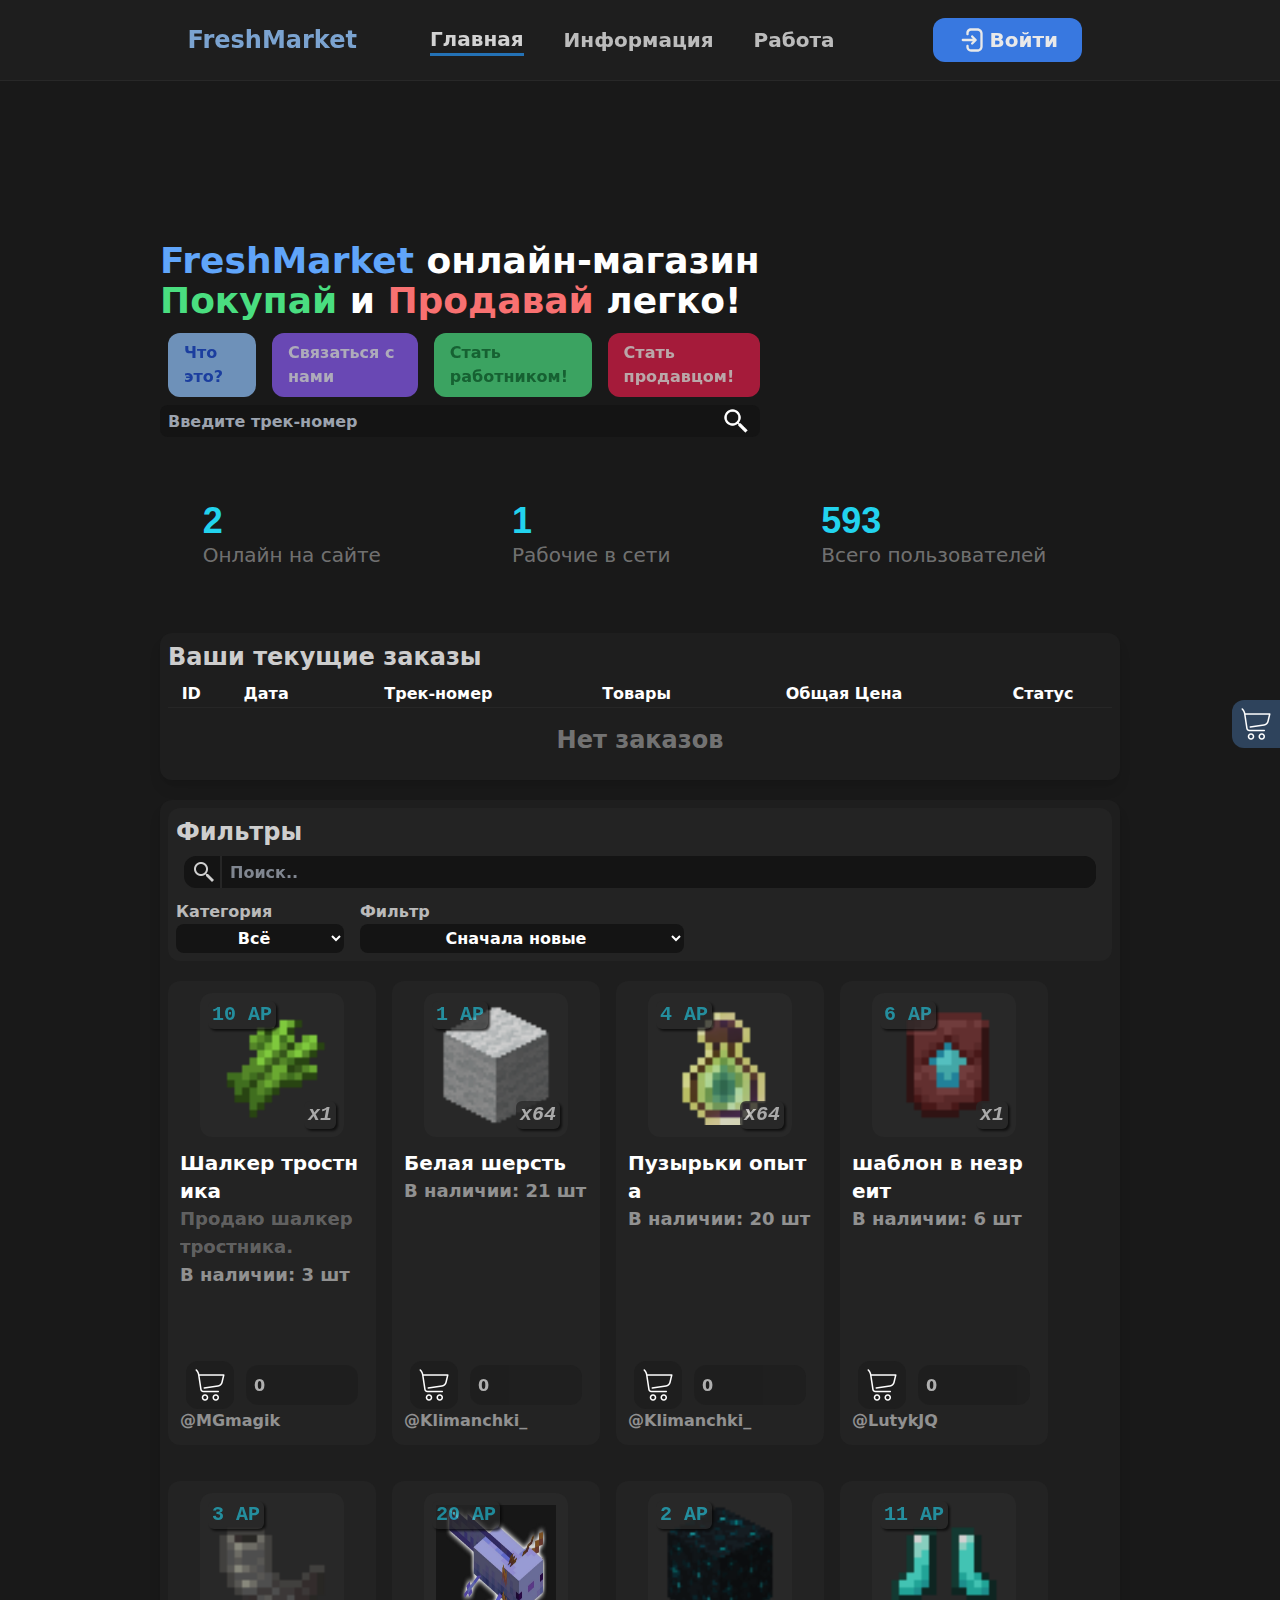
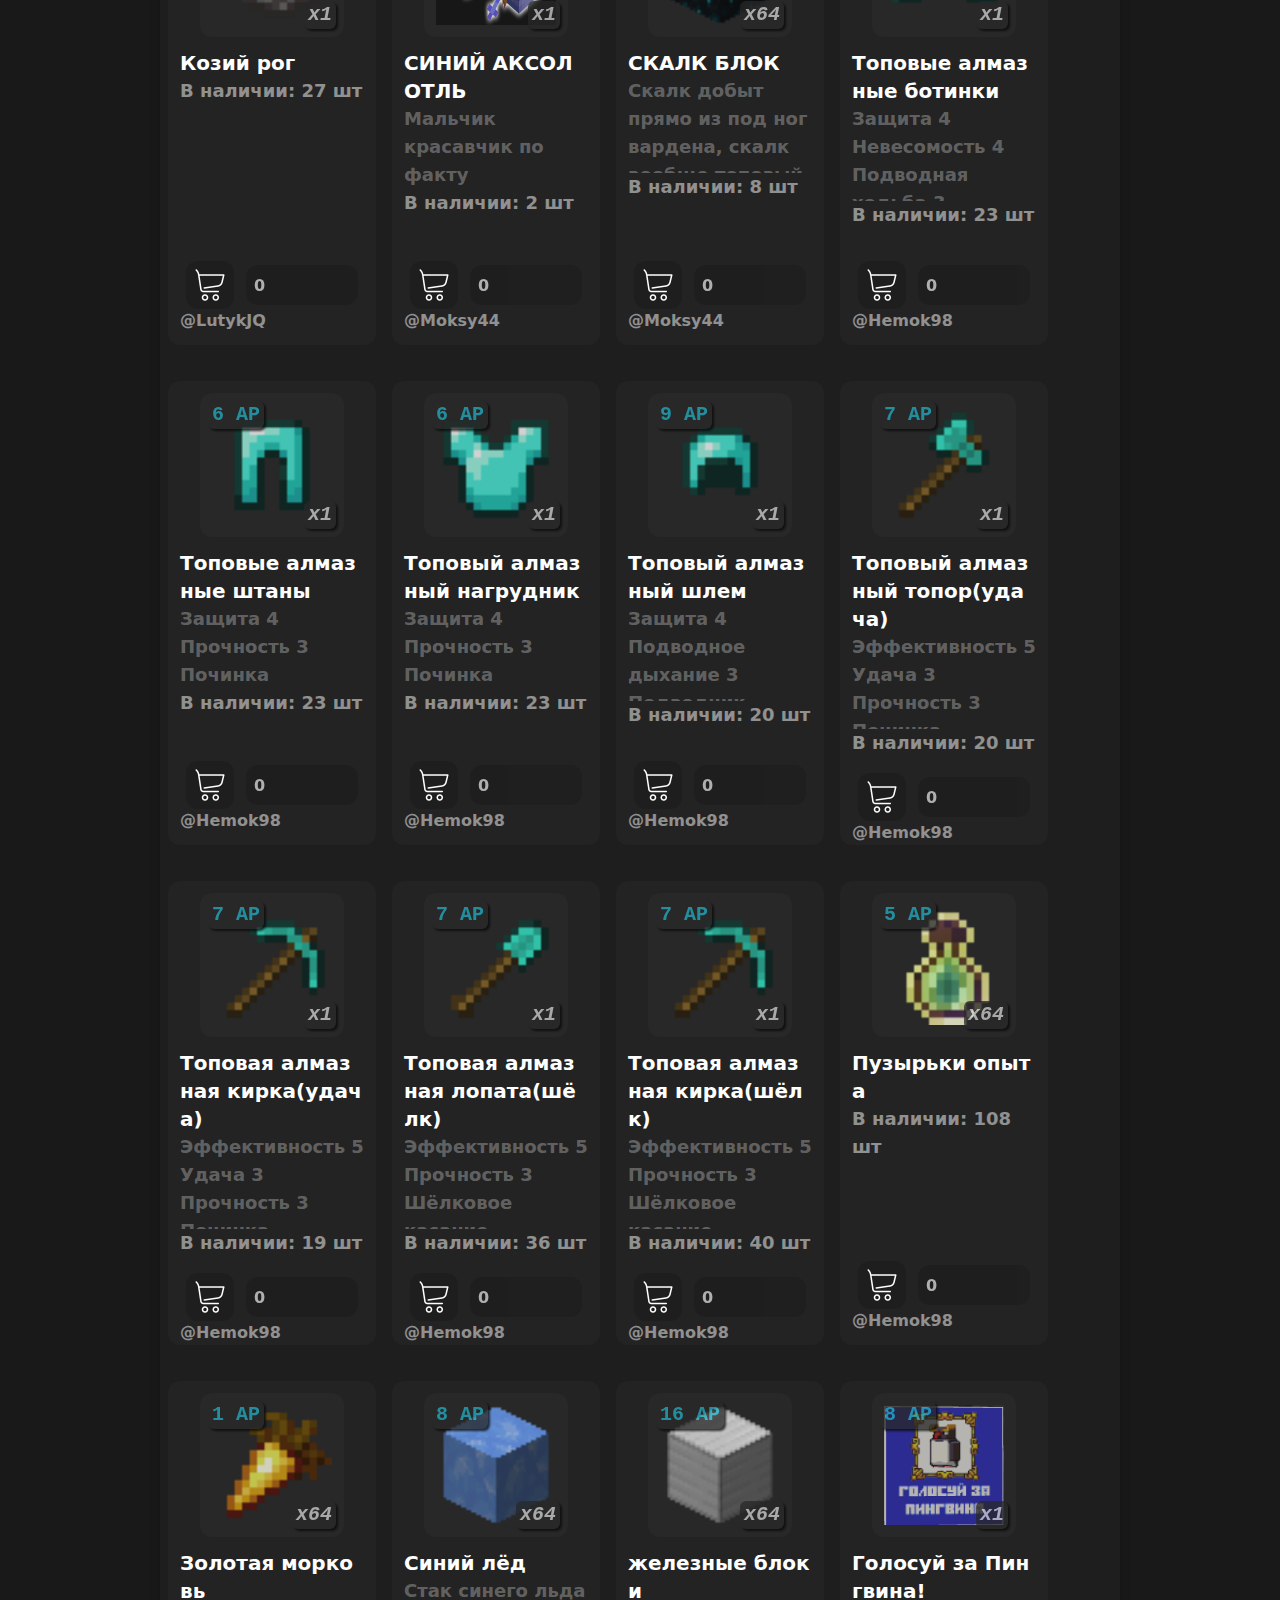
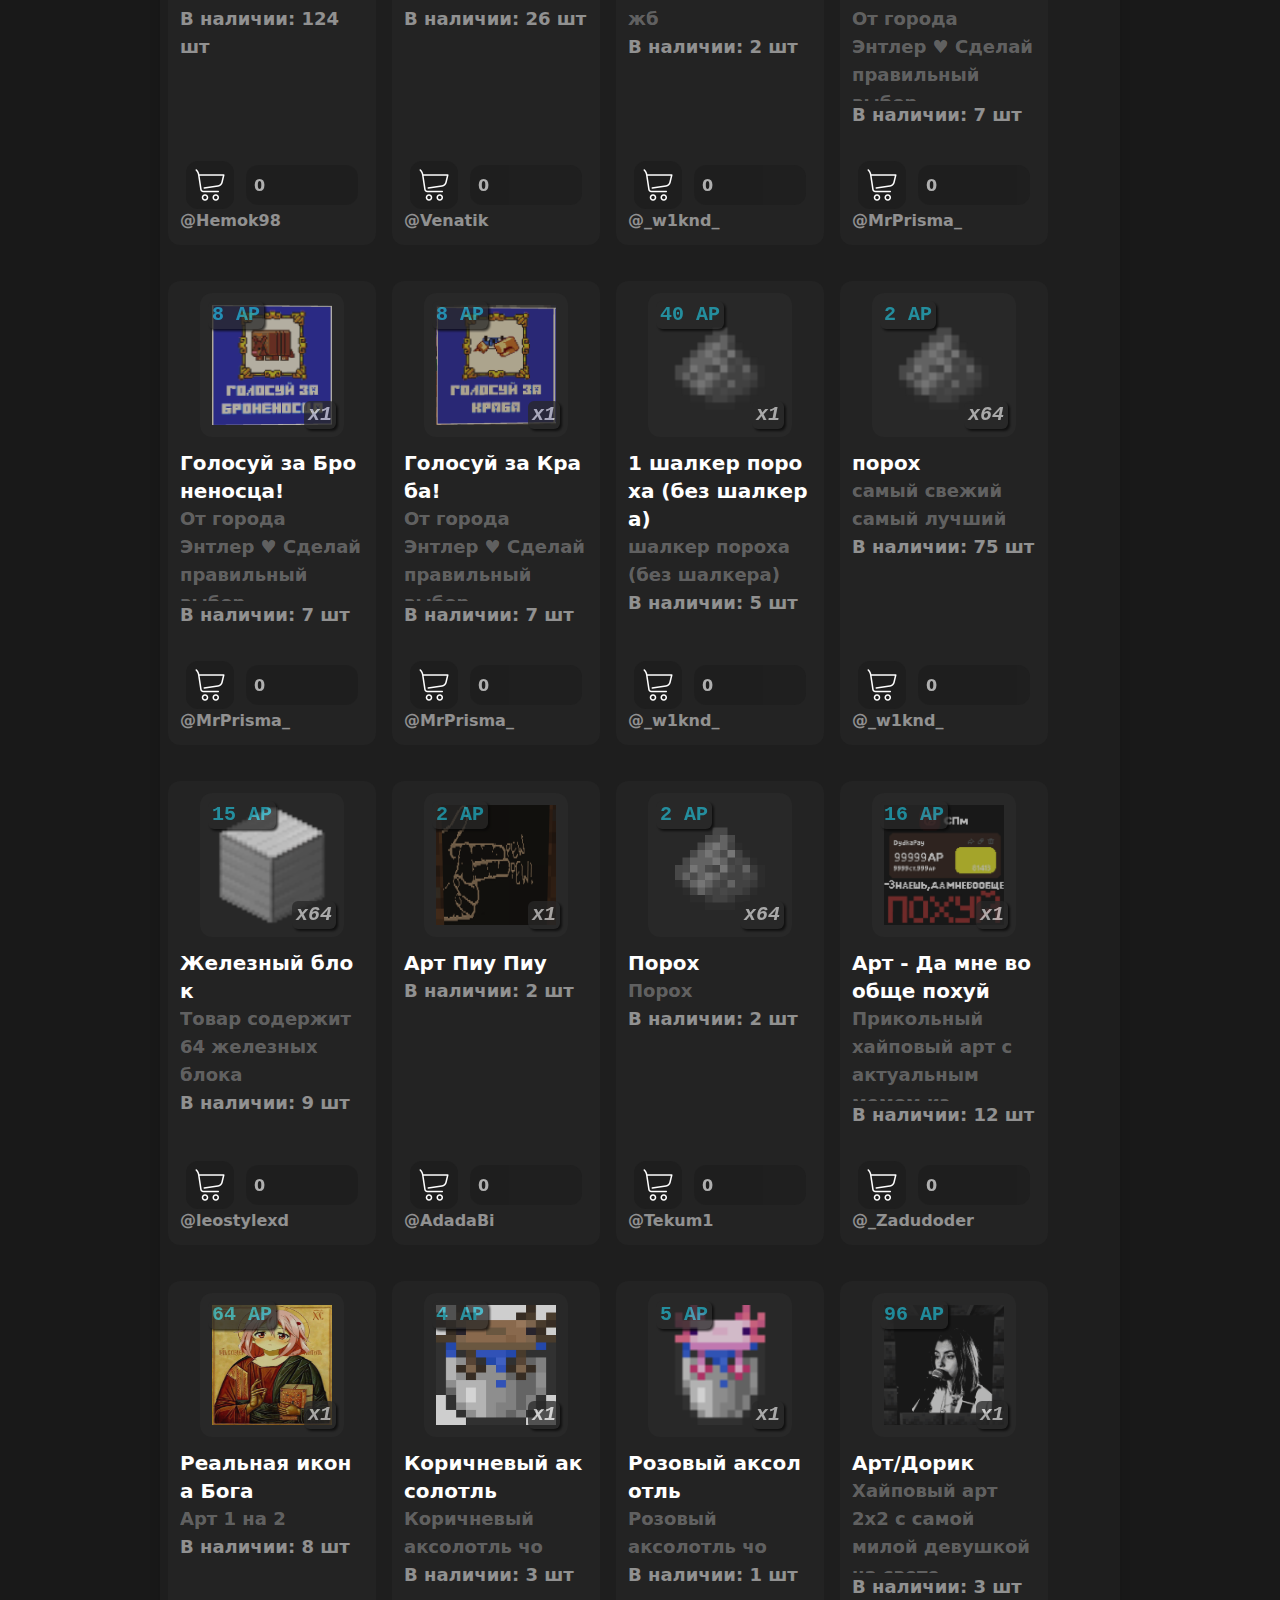
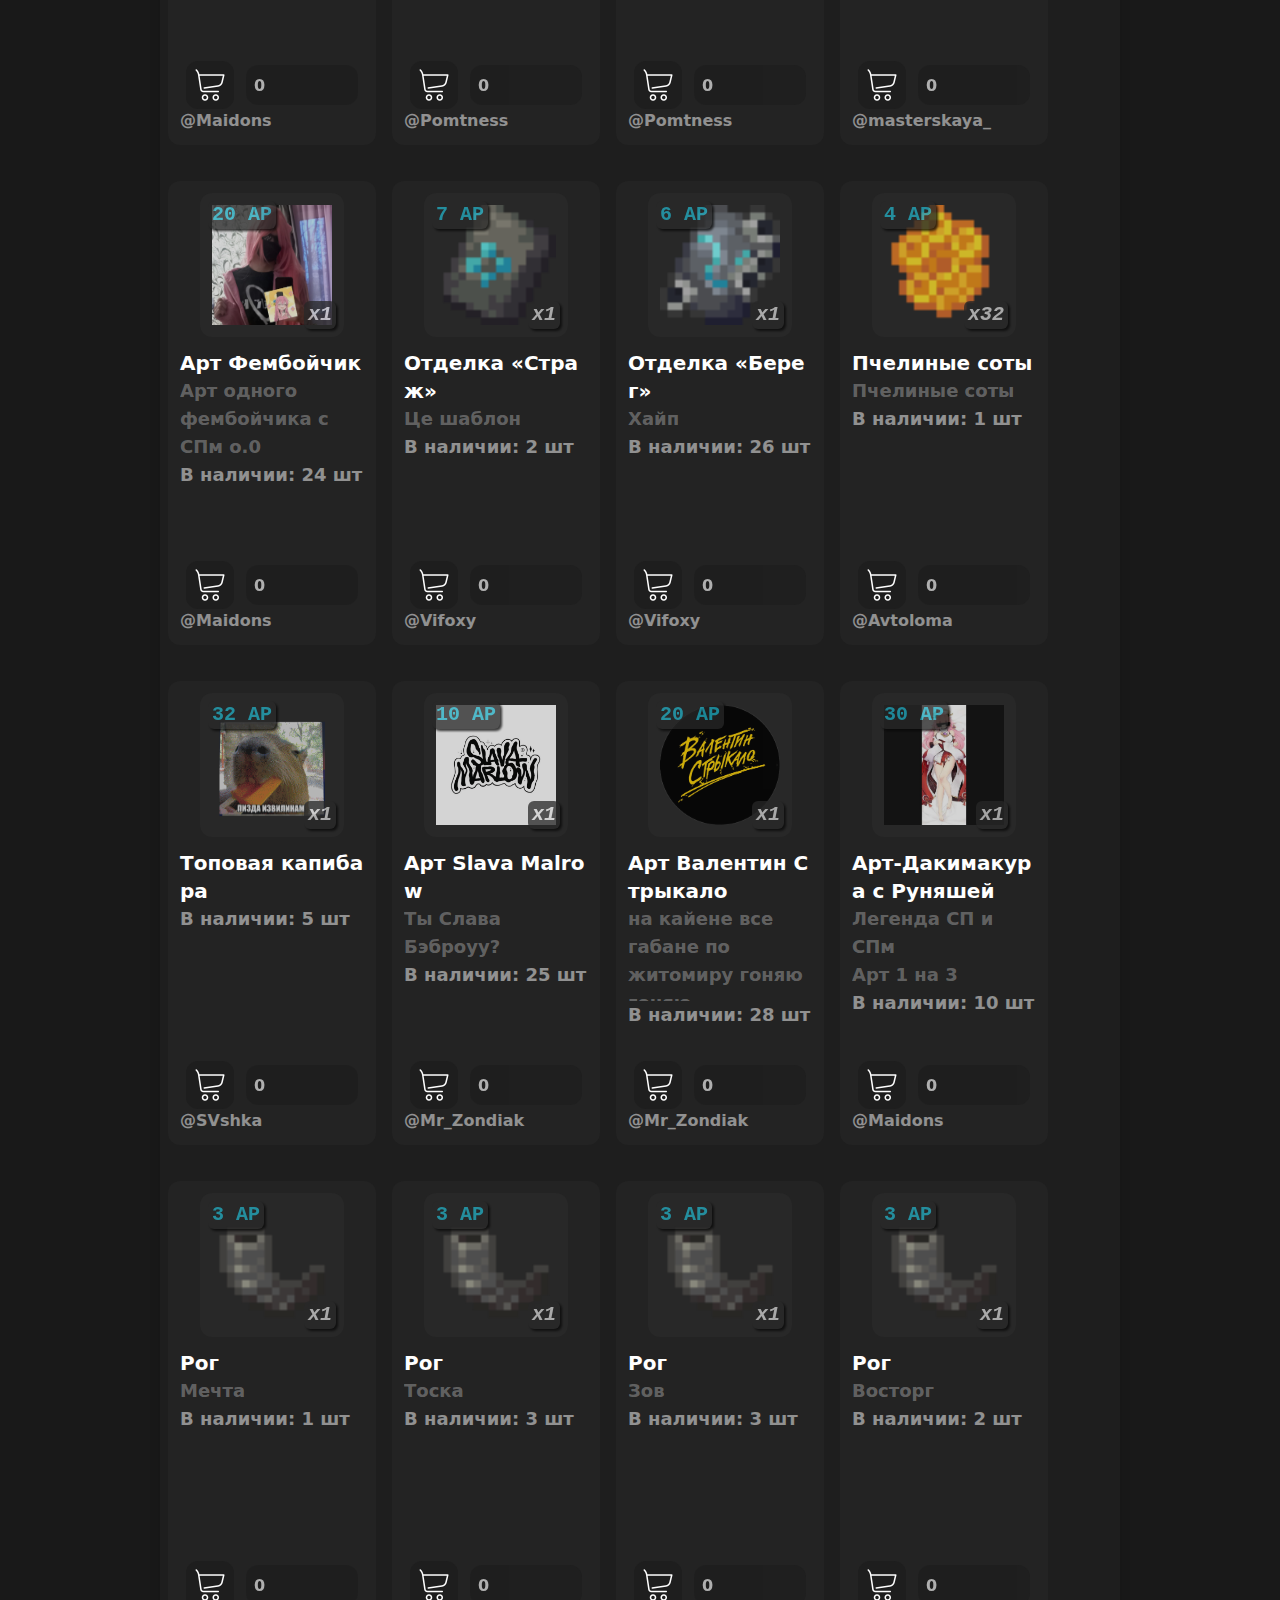
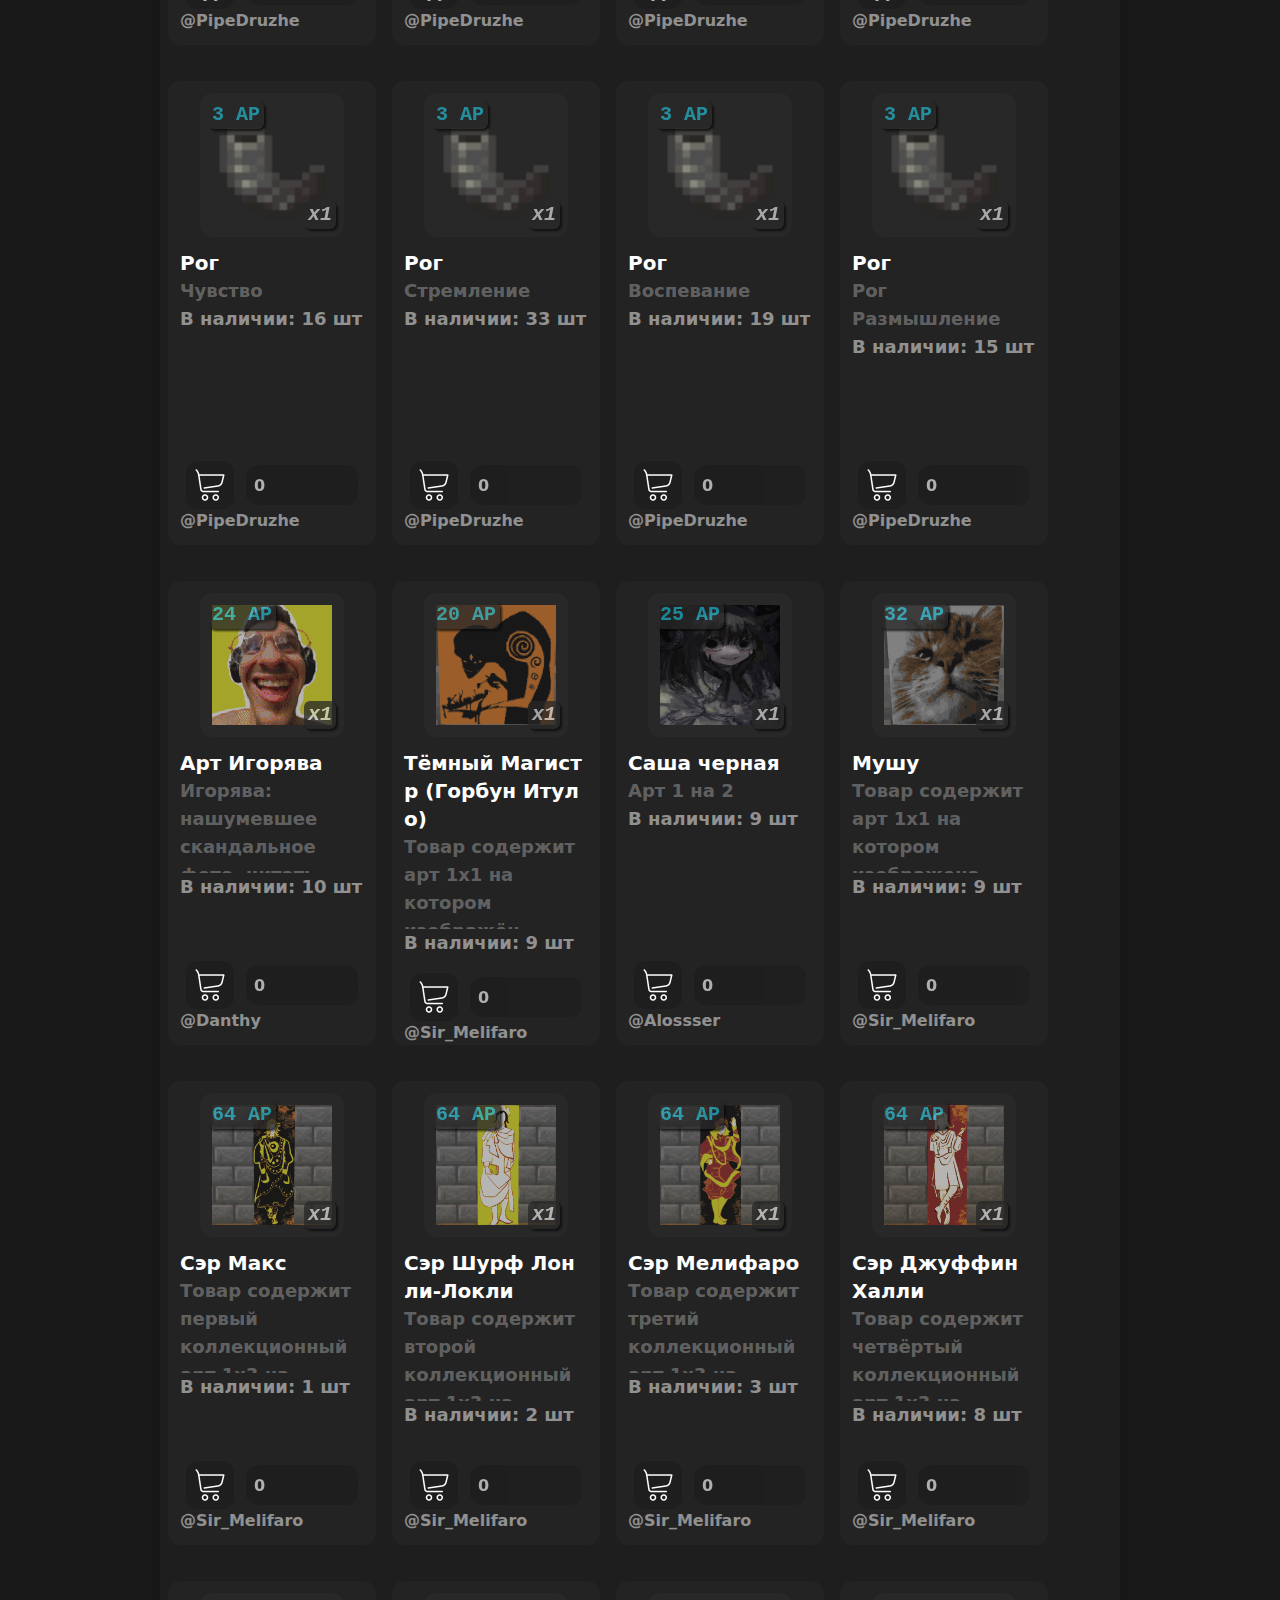
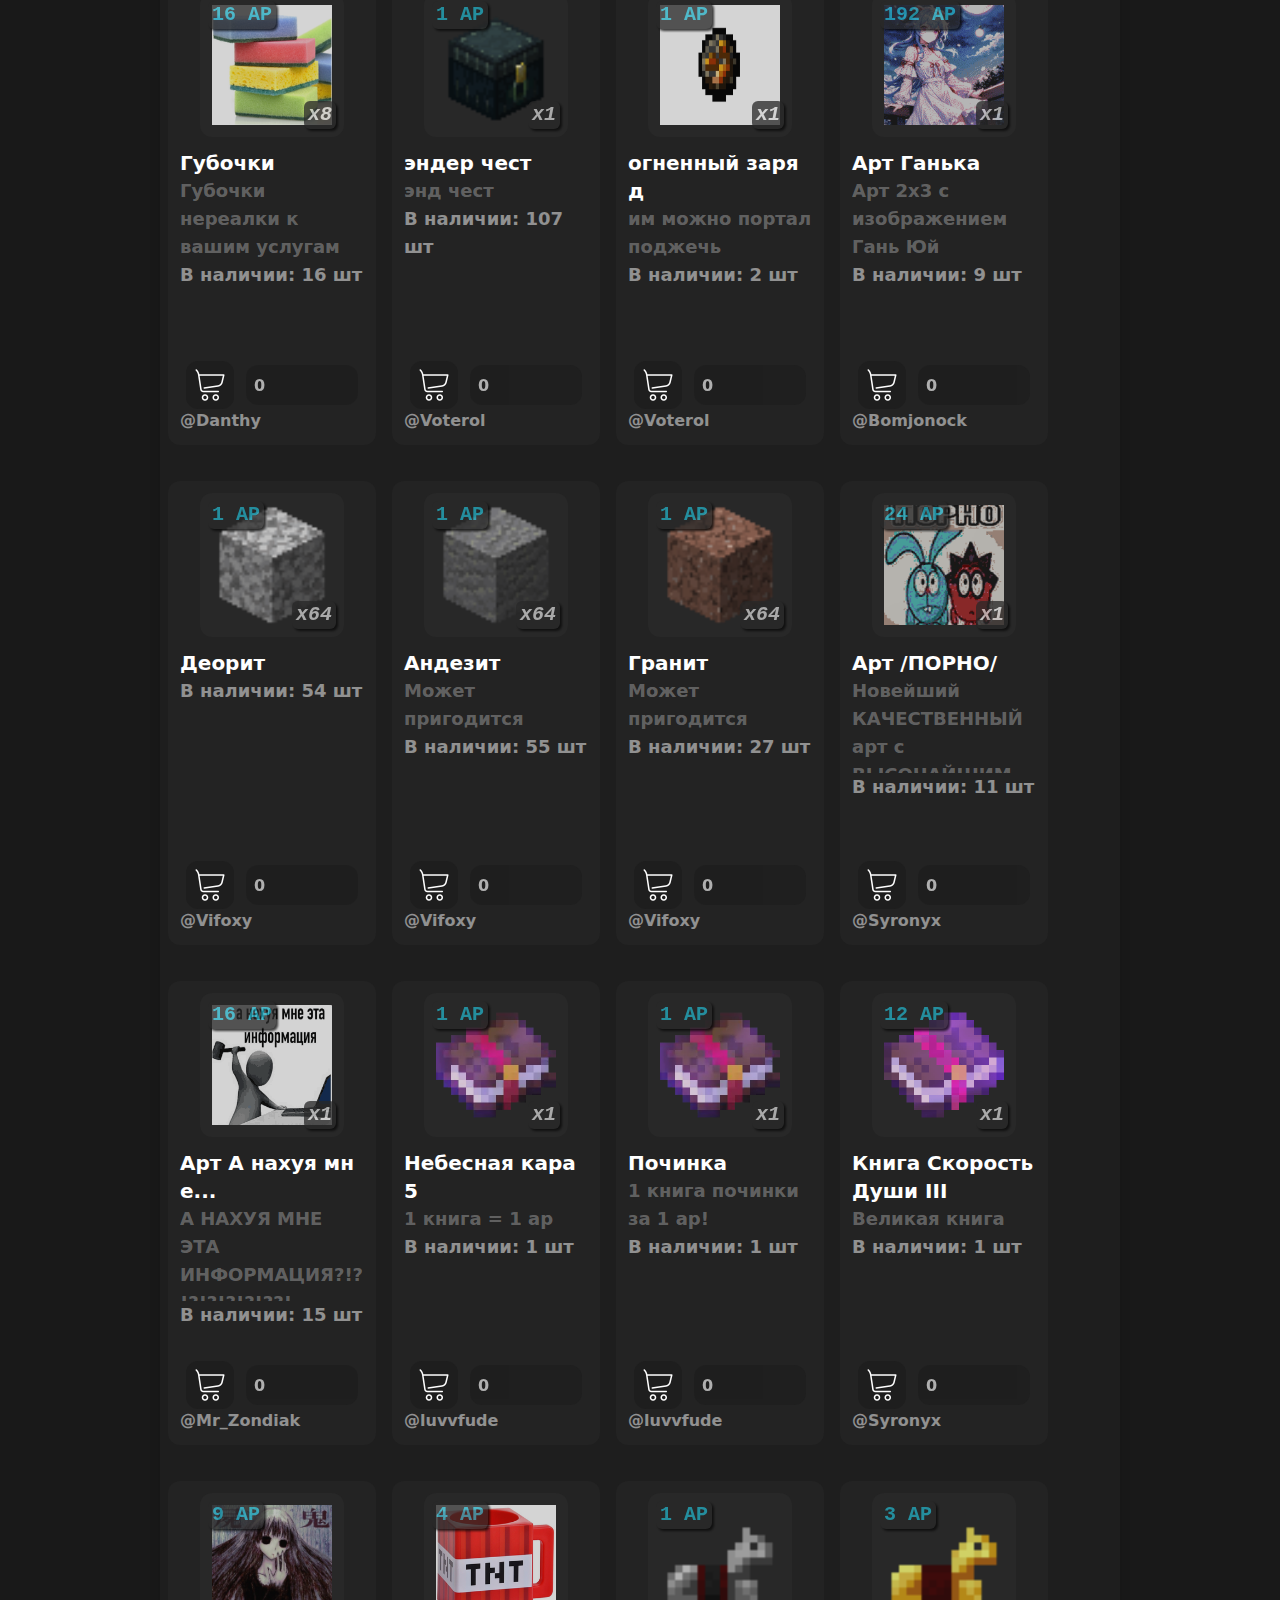
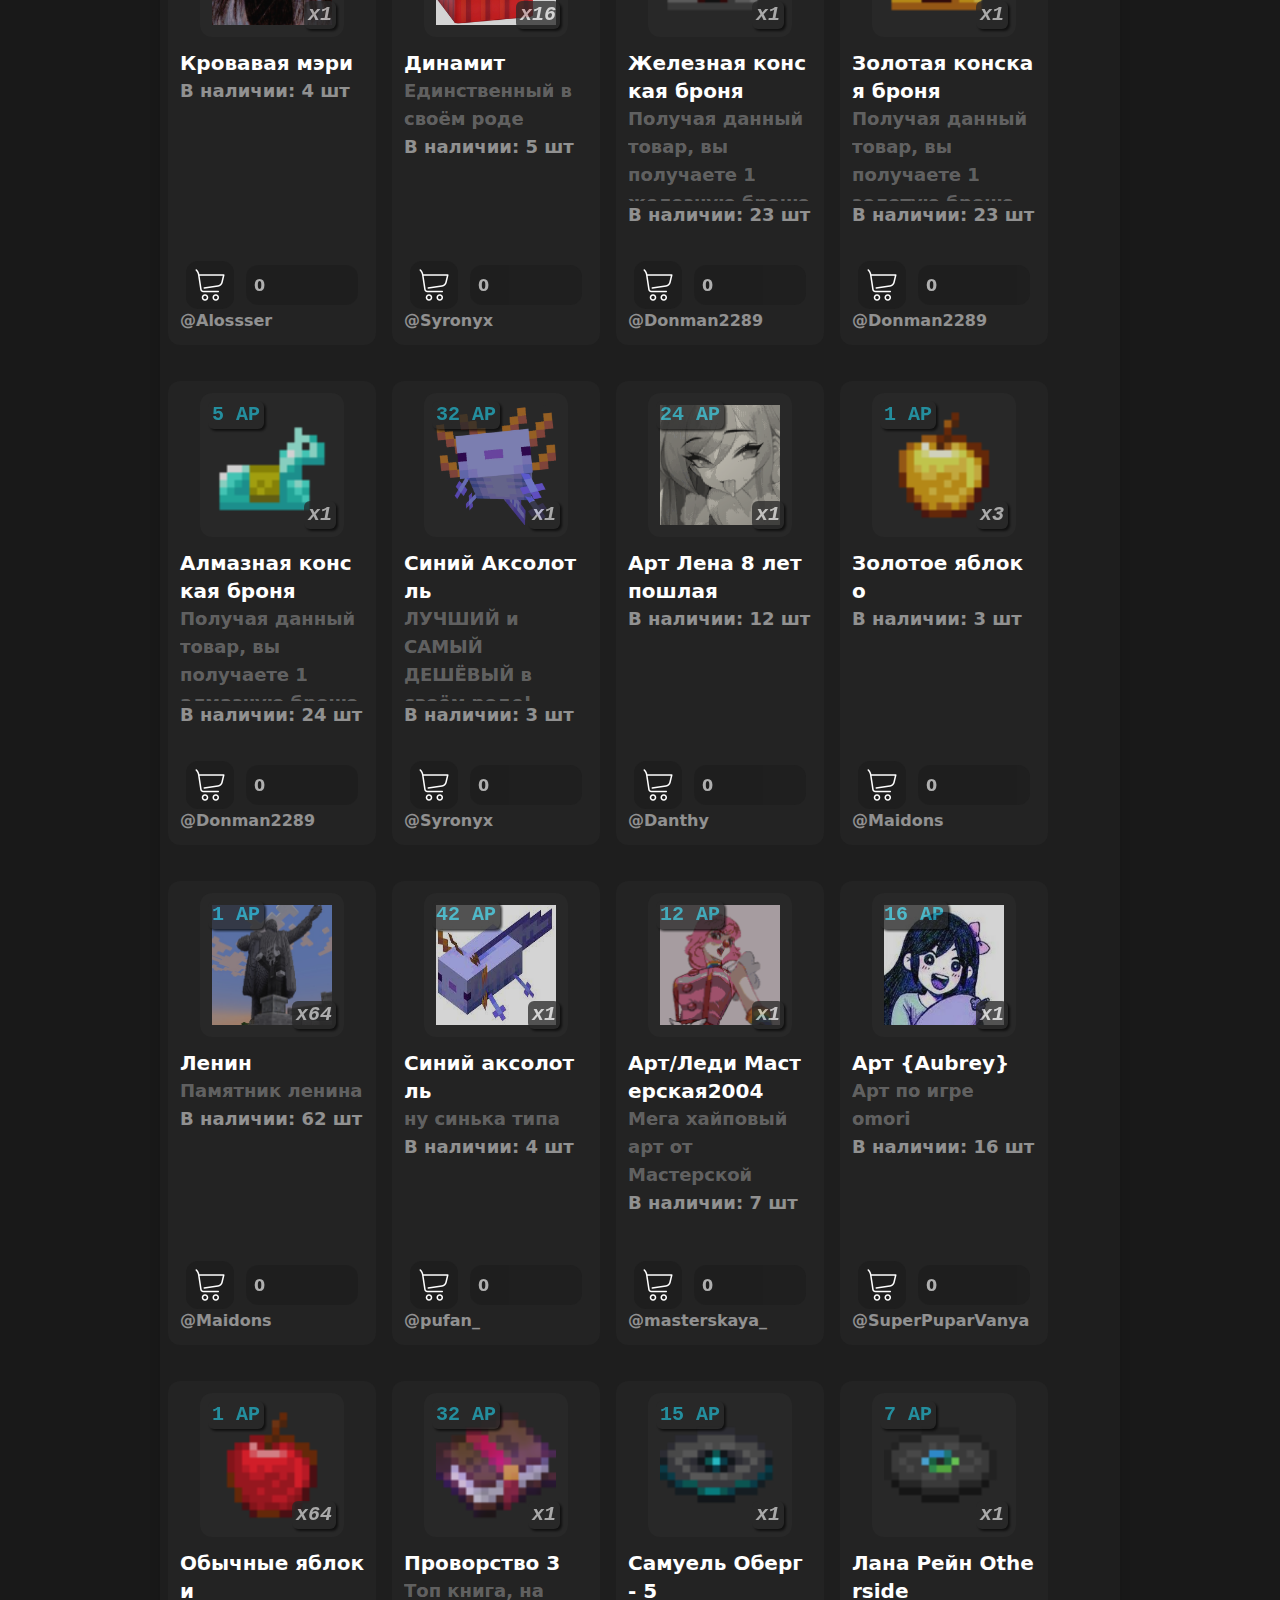
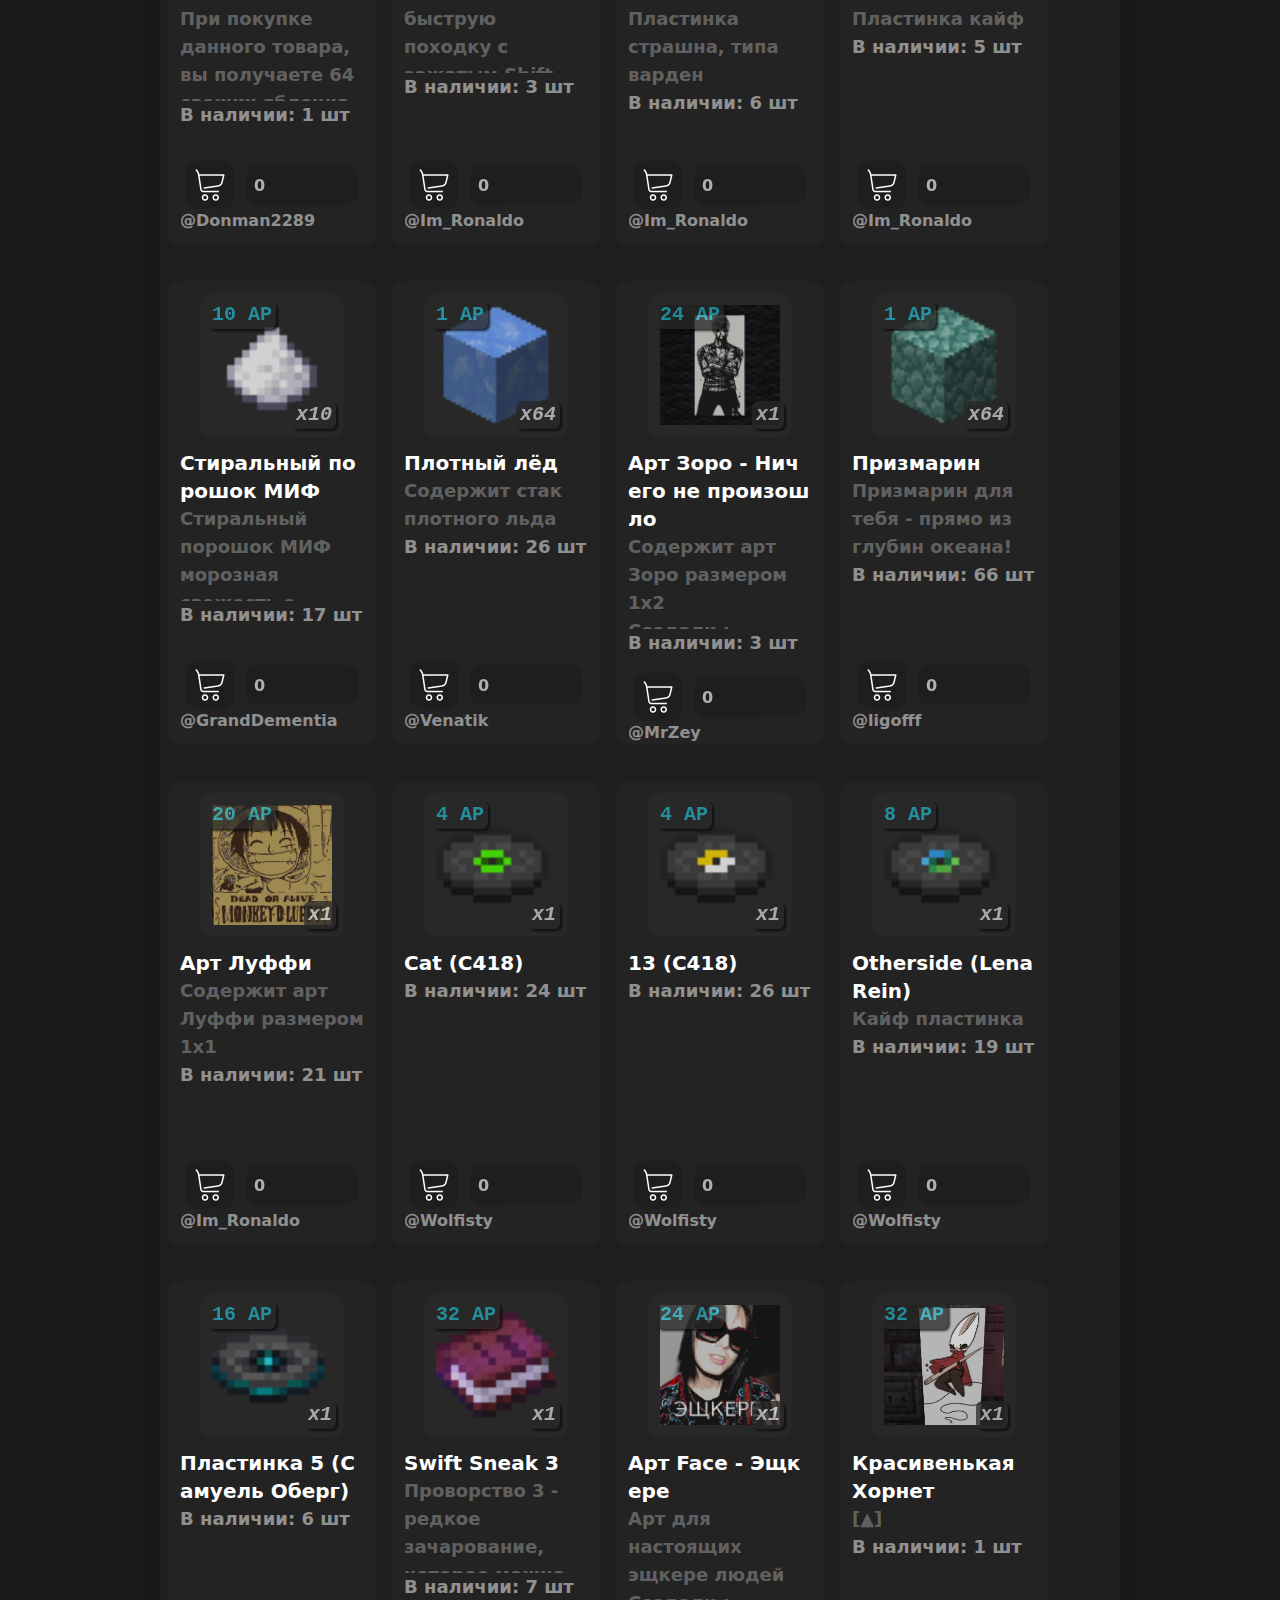
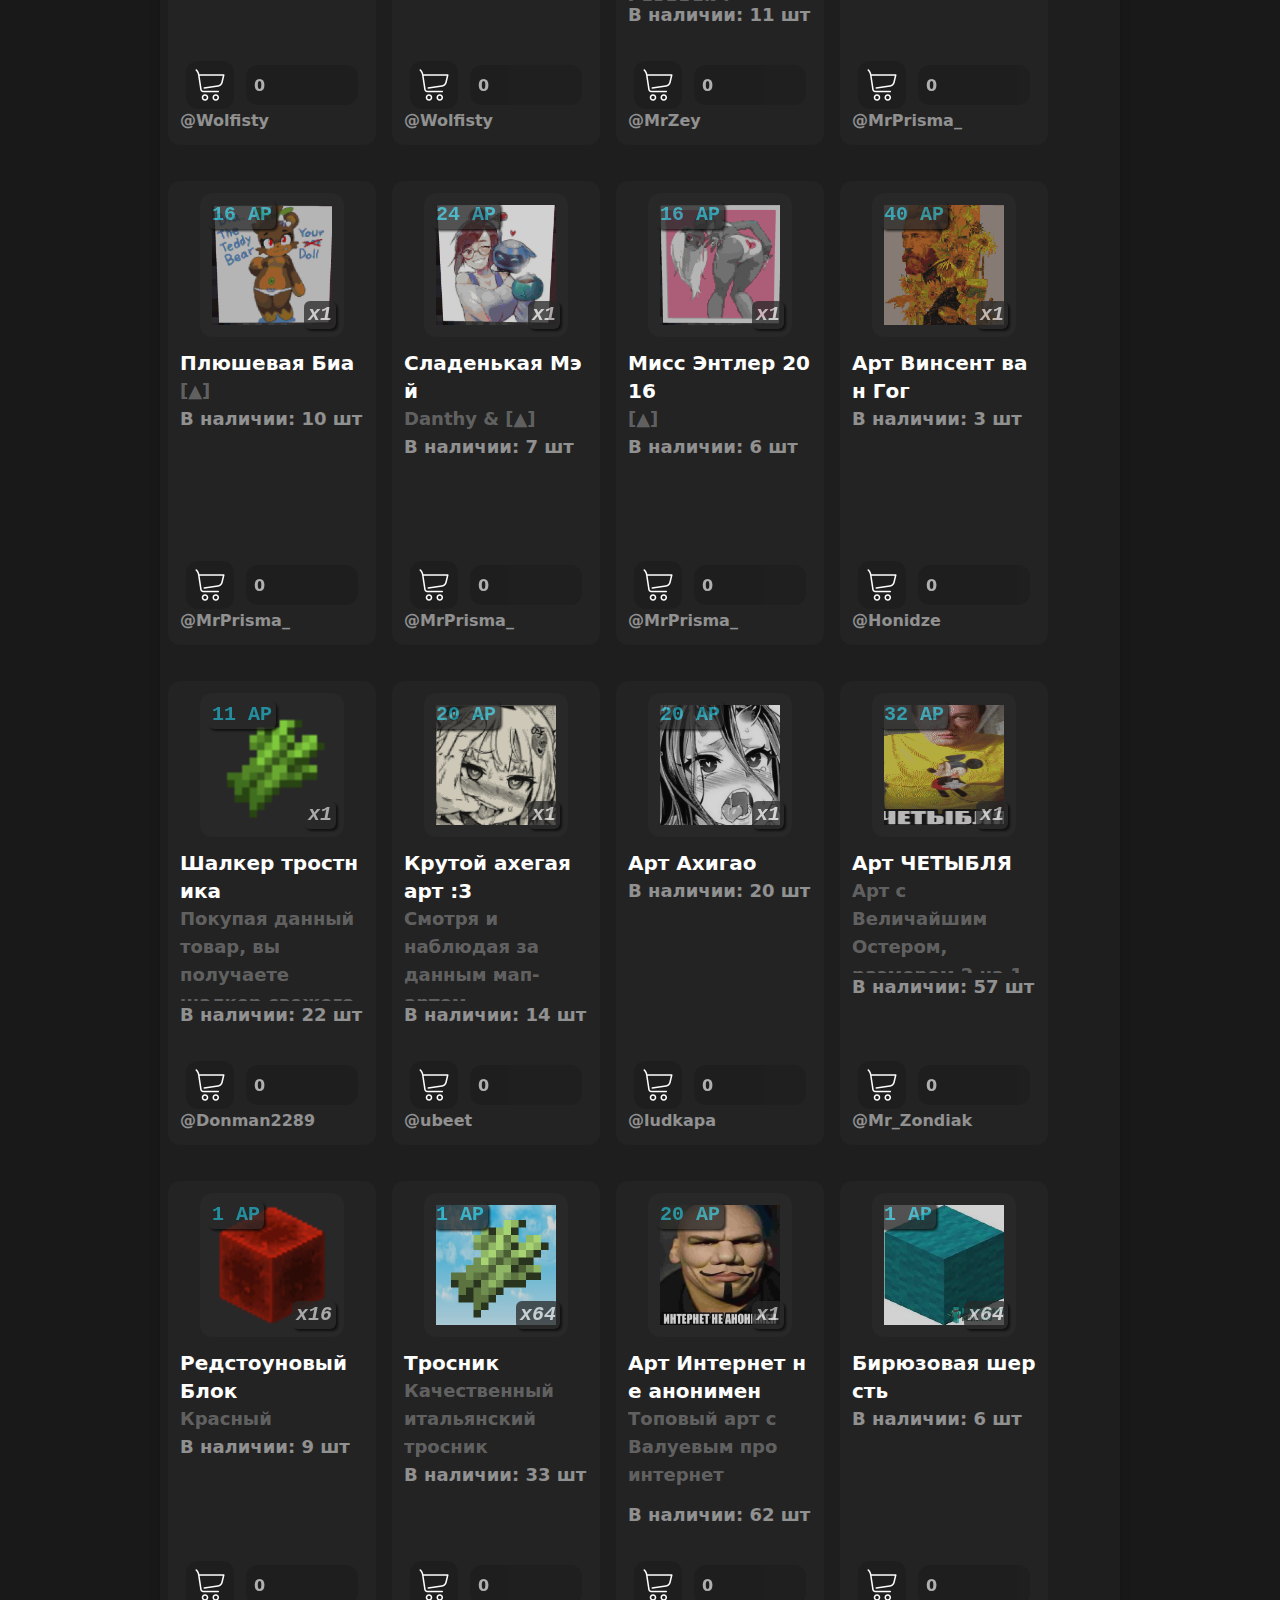
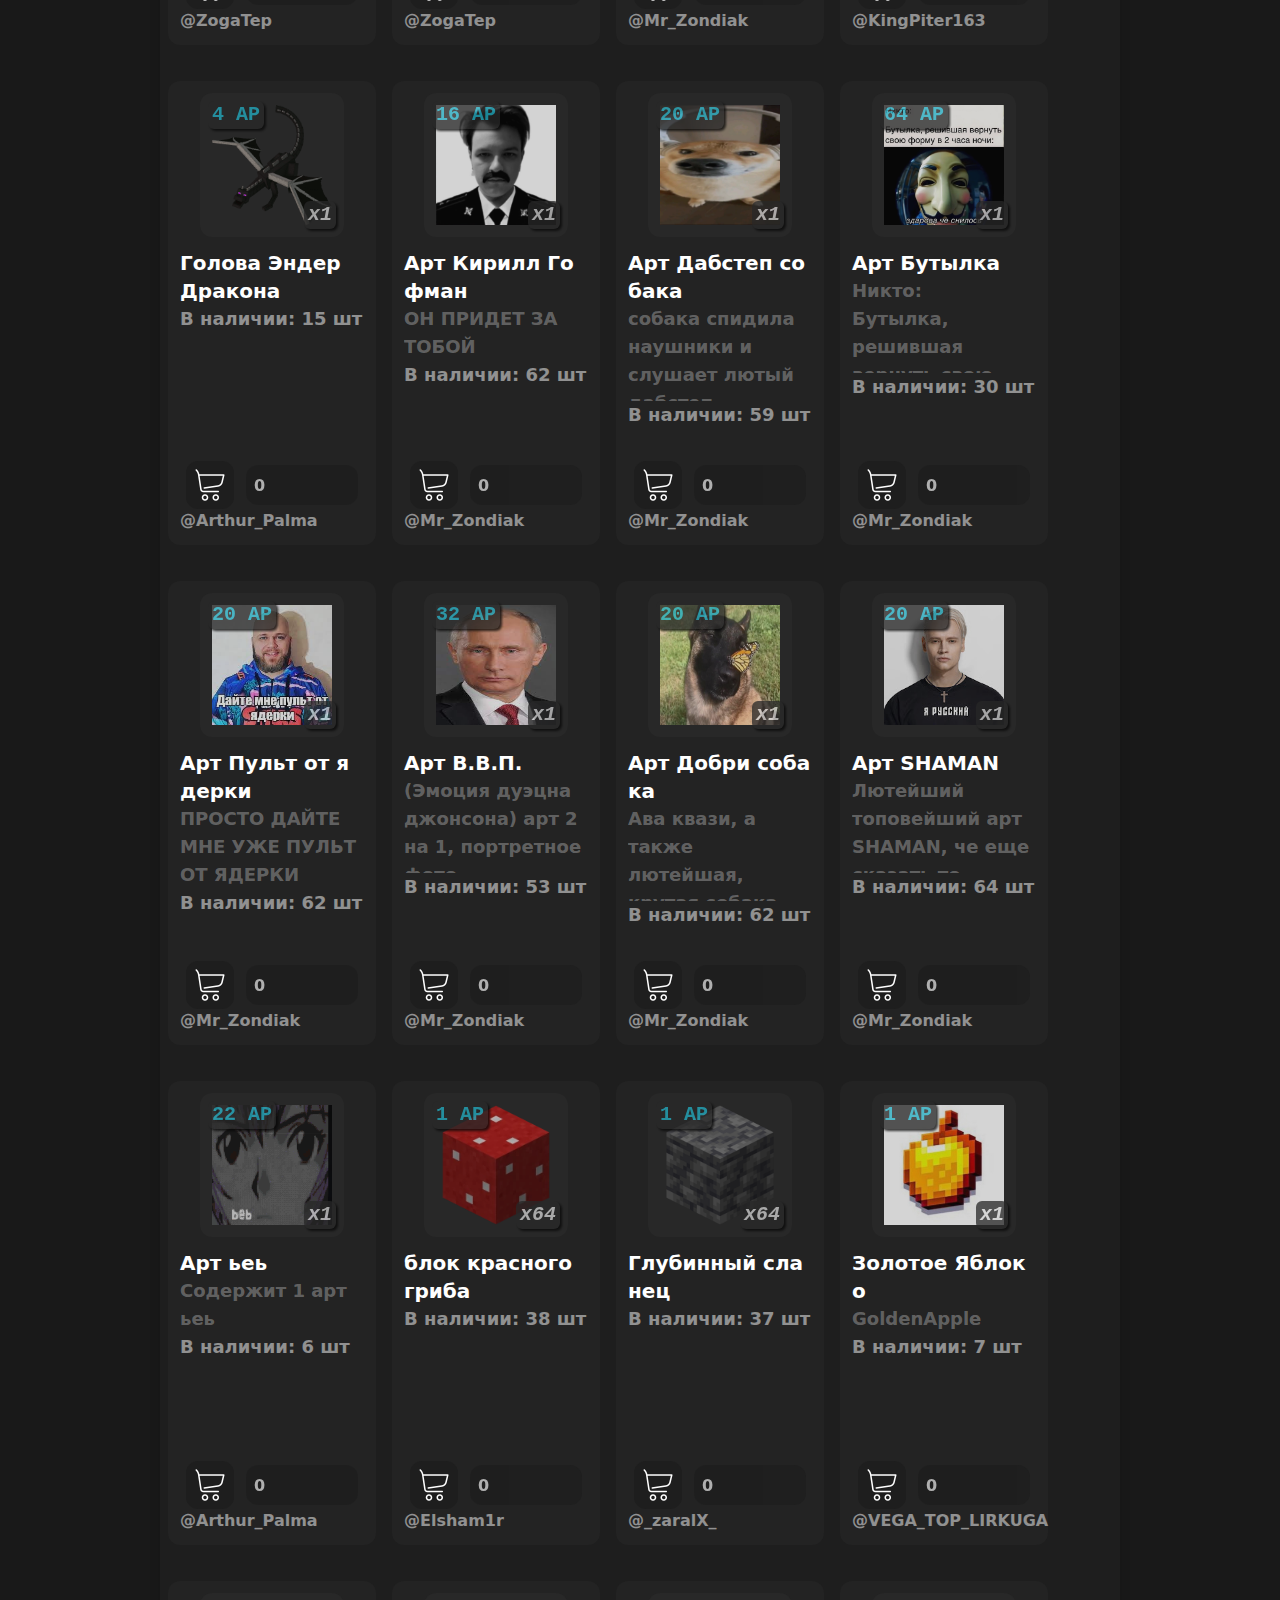
==== freshmarket/index.htm @ ffae49f4 "sdsd" ====
﻿<!DOCTYPE html>
<html lang="en">
<head>
    <meta name="theme-color" content="#777777">
<meta name="apple-mobile-web-app-status-bar-style" content="#777777">
<meta name="msapplication-navbutton-color" content="#777777">
<meta property="og:type" content="website">
<meta property="og:url" content="idkfwt">
<meta property="og:title" content="SPWorldX">
<meta property="og:description" content="Дополнительный контент для серверов СП">
<meta property="og:image" content="/img/icon.ico">
<meta charset="UTF-8">
<meta http-equiv="X-UA-Compatible" content="IE=edge">
<meta name="viewport" content="width=device-width, initial-scale=1.0">
<link rel="shortcut icon" href="../img/icon-1.ico" type="png">
<link rel="stylesheet" href="../css/style-1.css">
<link rel="preconnect" href="https://fonts.googleapis.com">
<link rel="preconnect" href="https://fonts.gstatic.com" crossorigin="">
<link href="../css2?family=Montserrat:wght@100;200;300;400;500;600;700;800;900&display=swap" rel="stylesheet">
<link href="../css2-1?family=Victor+Mono:ital,wght@0,100;0,200;0,300;0,400;0,500;0,600;0,700;1,100;1,200;1,300;1,400;1,500;1,600;1,700&display=swap" rel="stylesheet">
<link rel="stylesheet" href="../css/tailwind-1.css">
<link rel="stylesheet" href="../css/style-1.css">
<link rel="stylesheet" href="../font/minecraft/stylesheet-1.css">
<!-- Yandex.RTB -->
<script>window.yaContextCb=window.yaContextCb||[]</script>
<script src="../ads/system/context.js" async=""></script>    <link rel="stylesheet" href="../npm/swiper%4010/swiper-bundle.min.css">
    <title>FreshMarket | Главная</title>
</head>
<script async="" src="../gtag/js?id=G-2S9NV70PWT"></script>
<script>
  window.dataLayer = window.dataLayer || [];
  function gtag(){dataLayer.push(arguments);}
  gtag('js', new Date());

  gtag('config', 'G-2S9NV70PWT');
</script>

<script type="text/javascript">
   (function(m,e,t,r,i,k,a){m[i]=m[i]||function(){(m[i].a=m[i].a||[]).push(arguments)};
   m[i].l=1*new Date();
   for (var j = 0; j < document.scripts.length; j++) {if (document.scripts[j].src === r) { return; }}
   k=e.createElement(t),a=e.getElementsByTagName(t)[0],k.async=1,k.src=r,a.parentNode.insertBefore(k,a)})
   (window, document, "script", "https://mc.yandex.ru/metrika/tag.js", "ym");

   ym(94891230, "init", {
        clickmap:true,
        trackLinks:true,
        accurateTrackBounce:true,
        webvisor:true
   });
</script>
<noscript><div><img src="../watch/94891230" style="position:absolute; left:-9999px;" alt=""></div></noscript><body class="bg-basic-l1">
    <script src="../css/tailwind-1.js"></script>

    <header class="w-full"> 
        <div class="w-full h-20 bg-basic-l2 flex justify-center">
    <div class="px-2 w-full 2xl:w-9/12 xl:w-10/12 lg:w-10/12 md:w-11/12 flex">
        <a href="../index-1.htm" class="w-1/2 md:2/12 flex justify-center items-center cursor-default">
            <div class="text-blue-300 text-2xl opacity-80 duration-100 hover:opacity-100">FreshMarket</div>
        </a>
        <div class="w-8/12 hidden md:flex">
            <nav class="text-white h-full text-xl items-center justify-center gap-10 flex">
                <a href="index.htm" class="nav-el-selected">Главная</a>
                <a href="../info/freshmarket/index.htm" class="nav-el">Информация</a>
                <a href="index.htm" class="nav-el">Работа</a>
            </nav>
        </div>
        <div class="w-1/2 md:2/12 flex justify-center items-center">
            <a href="https://discord.com/api/oauth2/authorize?client_id=1053625870272704613&redirect_uri=https%3A%2F%2Fspx.zaralx.ru%2Fapi%2Fauth%2Fdiscord&response_type=code&scope=identify" class="bg-blue-500 py-2 px-6 flex rounded-xl opacity-90 duration-200 hover:opacity-100">
    <div><img src="../img/login-1.svg" class="w-7 h-7"></div>
    <div class="text-white flex items-center text-xl ml-1">Войти</div>
</a>            
        </div>
    </div>
</div>
<div class="w-full h-px bg-basic-l4"></div>    </header>
    <main class="flex justify-center">
        <div class="w-11/12 2xl:w-8/12 xl:w-9/12 lg:w-9/12 md:w-10/12 mt-20">
            <div>
                <div class="flex items-center justify-center mt-20 gap-5">
                    <div class="w-full">
                        <h1 class="text-4xl font-bold text-white">
                            <span class="text-blue-400">FreshMarket</span> онлайн-магазин
                            <br>
                            <span class="text-green-400">Покупай</span> и <span class="text-red-400">Продавай</span> легко!
                        </h1>
                        <div class="mt-3 ml-2 flex flex-col sm:flex-row gap-4">
                            <a href="../info/freshmarket/index.htm" class="bg-blue-300 text-blue-700 py-2 px-4 rounded-xl opacity-70 duration-100 hover:opacity-90">Что это?</a>
                            <a href="https://discord.gg/JfSTVeyHFT" class="bg-violet-500 text-violet-100 py-2 px-4 rounded-xl opacity-70 duration-100 hover:opacity-90">Связаться с нами</a>
                            <a href="https://discord.gg/JfSTVeyHFT" class="bg-green-400 text-green-700 py-2 px-4 rounded-xl opacity-70 duration-100 hover:opacity-90">Стать работником!</a>
                            <a href="index.htm" class="bg-rose-600 text-rose-100 py-2 px-4 rounded-xl opacity-70 duration-100 hover:opacity-90">Стать продавцом!</a>
                        </div>
                        <div class="w-full h-8 mt-2">
                            <div class="bg-basic-l0 rounded-lg h-full w-full text-white/[.7] flex">
                                <form action="/freshmarket/track/" method="get" class="w-full flex px-2 py-[2px]">
                                    <input name="track" placeholder="Введите трек-номер" type="text" min="1" max="11" class="w-full h-full bg-white/[0] focus:shadow-none">
                                    <input type="submit" class="h-full w-8 bg-[url('/img/search.png')] bg-contain bg-no-repeat cursor-pointer" value="">
                                </form>
                            </div>
                        </div>
                    </div>
                    <div class="w-6/12 ml-10 hidden xl:block"></div>
                </div>
            </div>

            <div class="mx-4 my-16 mb-16">
                <div class="flex flex-row justify-around items-start">
                    <div class="w-64">
                        <h2 class="text-4xl text-cyan-400 font-helvetica" id="web_online" style="opacity: 0.5;">2</h2>
                        <div class="text-xl text-white/[.4] font-normal">
                            Онлайн на сайте
                        </div>
                    </div>
                    <div class="w-64">
                        <h2 class="text-4xl text-cyan-400 font-helvetica" id="work_online" style="opacity: 0.5;">1</h2>
                        <div class="text-xl text-white/[.4] font-normal">
                            Рабочие в сети
                        </div>
                    </div>
                    <div class="w-64">
                        <h2 class="text-4xl text-cyan-400 font-helvetica" id="registered_users" style="opacity: 0.5;">593</h2>
                        <div class="text-xl text-white/[.4] font-normal">
                            Всего пользователей
                        </div>
                    </div>
                </div>
            </div>

            <div class="mb-5">
                <div class="bg-basic-l2 rounded-xl shadow-lg p-2">
                    <div><h2 class="text-white/[.8] text-2xl">Ваши текущие заказы</h2></div>
                    <div>
                    <table class="border-collapse w-full text-white mt-2">
                        <tr class="py-2 border-b-[1px] border-b-white/[.04]">
                            <th>ID</th>
                            <th>Дата</th>
                            <th>Трек-номер</th>
                            <th>Товары</th>
                            <th>Общая Цена</th>
                            <th>Статус</th>
                        </tr>
                                            </table>
                    <h1 class="text-2xl text-white/[.4] text-center my-4">Нет заказов</h1>                    </div>
                </div>
            </div>

            <div>
                <div class="bg-basic-l2 rounded-xl shadow-lg p-2">
                    <div class="bg-basic-l3 rounded-xl p-2">
                        <div><h2 class="text-white/[.8] text-2xl">Фильтры</h2></div>
                        <div class="p-2">
                            <div class="bg-basic-l0 rounded-xl flex items-center pl-2"><img src="../img/search.png" class="w-6 h-6 opacity-80 mr-1"><input id="products_search" class="pl-2 border-l-2 border-white/[0.1] h-8 bg-basic-l0 w-full focus:shadow-none text-white opacity-80 focus:opacity-100 focus:bg-white/[.01] rounded-r-xl" type="text" maxlength="32" placeholder="Поиск.."></div>
                        </div>
                        <div class="mt-1 sm:flex gap-4">
                            <div>
                                <h6 class="text-white/[.7]">Категория</h6>
                                <select id="products_search_category" class="bg-basic-l0 text-white px-3 py-1 rounded-lg text-center" id="product_category" name="product_category">
                                    <option>Арты</option>
                                    <option>Блоки</option>
                                    <option>Еда</option>
                                    <option>Броня</option>
                                    <option>Оружие</option>
                                    <option>Инструменты</option>
                                    <option>Другое</option>
                                    <option selected="">Всё</option>
                                </select> 
                            </div>
                            <div>
                                <h6 class="text-white/[.7]">Фильтр</h6>
                                <select id="products_search_filter" class="bg-basic-l0 text-white px-3 py-1 rounded-lg text-center" id="product_category" name="product_category">
                                    <option selected="">Сначала новые</option>
                                    <option>Сначала старые</option>
                                    <option>Цена по возрастанию ▲</option>
                                    <option>Цена по убыванию ▼</option>
                                    <option>Количество по возрастанию ▲</option>
                                    <option>Количество по убыванию ▼</option>
                                </select> 
                            </div>
                        </div>
                    </div>
                    <div>
                        <div id="products_not_found" class="text-3xl text-white text-center py-6" style="display: none">
                            Ничего не найдено..
                        </div>
                        <div id="products_list" class="flex gap-4 flex-wrap">
                            
<div id="16" class="w-full sm:w-52 bg-basic-l3 rounded-xl p-3 mt-5 flex flex-col items-center h-[29rem]">
    <div class="text-white text-xl font-bold mb-3 bg-basic-l4 rounded-xl p-3 w-36 h-36">
        <div class="opacity-80 relative">
            <img src="../api/products/icons/6a9f99f42f7d33800207e1ac5910716a.png" class="w-[120px] h-[120px]">
            <div title="Количество в 1 товаре" class="opacity-75 hover:opacity-95 bg-basic-l4 rounded-md px-1 absolute -bottom-1 -right-1 cursor-default text-white font-victormono italic drop-shadow-[2px_2px_1px_rgba(0,0,0,1)]">x1</div>
            <div title="Цена" class="opacity-75 hover:opacity-95 bg-basic-l4 rounded-md px-1 absolute -top-1 -left-1 cursor-default text-cyan-400 font-victormono drop-shadow-[2px_2px_1px_rgba(0,0,0,1)]">24 АР</div>
        </div>
    </div>
    <div class="w-full">
        <h1 class="text-white text-xl font-bold break-all">Арт Кот шпагат</h1>
        <p title="Нажмите для увеличения" class="cursor-pointer break-words text-lg max-h-24 font-bold text-white/[0.3] overflow-hidden text-ellipsis w-full" onclick="if (this.style.maxHeight == '') { this.style.maxHeight = '100%'; this.parentElement.parentElement.style.width = '100%'; } else { this.style.maxHeight = ''; this.parentElement.parentElement.style.width = ''; }">Кот шпагат</p>
        <div class="flex items-center">
            <h3 class="text-white/[.5] text-lg">В наличии: 15 шт</h3>
        </div>
    </div>
    <div class="w-full h-full"></div>
    <div id="product_board_16" class="relative h-12 mt-4 bottom-0 flex items-center">
        <button onclick="if (parseInt(this.parentElement.getElementsByTagName('input')[0].value) == 0) {this.parentElement.getElementsByTagName('input')[0].value = parseInt(this.parentElement.getElementsByTagName('input')[0].value)+1; } else { this.parentElement.getElementsByTagName('input')[0].value = 0; } if (parseInt(this.parentElement.getElementsByTagName('input')[0].value) > 0) { this.style.backgroundColor = '#44ff44'; this.firstChild.style.filter = 'invert(100%)'; this.style.boxShadow = '0px 0px 9px 1px rgba(68, 255, 68, 1)' } else { this.style = ''; this.firstChild.style = '' } editCart({'id': 16, 'count': parseInt(this.parentElement.getElementsByTagName('input')[0].value), 'board': this.parentElement})" class="rounded-xl p-2 w-12 h-12 bg-basic-l2 hover:bg-black/[.5]"><img class="w-full h-full" src="../img/cart.png"></button>
        <input onchange="if (parseInt(this.value) > 0) { this.parentElement.getElementsByTagName('button')[0].style.backgroundColor = '#44ff44'; this.parentElement.getElementsByTagName('button')[0].firstChild.style.filter = 'invert(100%)'; this.parentElement.getElementsByTagName('button')[0].style.boxShadow = '0px 0px 9px 1px rgba(68, 255, 68, 1)' } else { this.parentElement.getElementsByTagName('button')[0].style = ''; this.parentElement.getElementsByTagName('button')[0].firstChild.style = '' } editCart({'id': 16, 'count': parseInt(this.value), 'board': this.parentElement})" class="rounded-xl ml-3 p-2 w-28 text-white/[.8] font-bold focus:shadow-none opacity-80 focus:opacity-100 h-10 bg-basic-l2 hover:bg-black/[.5]" type="number" min="0" max="15" value="0">
    </div>
    <div class="w-full">
        <h2 class="text-white/[.5]">@Danthy</h2>
    </div>
</div>

<div id="23" class="w-full sm:w-52 bg-basic-l3 rounded-xl p-3 mt-5 flex flex-col items-center h-[29rem]">
    <div class="text-white text-xl font-bold mb-3 bg-basic-l4 rounded-xl p-3 w-36 h-36">
        <div class="opacity-80 relative">
            <img src="../api/products/icons/d00440739849e895abb5aa97065e0ee4.jpg" class="w-[120px] h-[120px]">
            <div title="Количество в 1 товаре" class="opacity-75 hover:opacity-95 bg-basic-l4 rounded-md px-1 absolute -bottom-1 -right-1 cursor-default text-white font-victormono italic drop-shadow-[2px_2px_1px_rgba(0,0,0,1)]">x1</div>
            <div title="Цена" class="opacity-75 hover:opacity-95 bg-basic-l4 rounded-md px-1 absolute -top-1 -left-1 cursor-default text-cyan-400 font-victormono drop-shadow-[2px_2px_1px_rgba(0,0,0,1)]">12 АР</div>
        </div>
    </div>
    <div class="w-full">
        <h1 class="text-white text-xl font-bold break-all">Арт Ахегава</h1>
        <p title="Нажмите для увеличения" class="cursor-pointer break-words text-lg max-h-24 font-bold text-white/[0.3] overflow-hidden text-ellipsis w-full" onclick="if (this.style.maxHeight == '') { this.style.maxHeight = '100%'; this.parentElement.parentElement.style.width = '100%'; } else { this.style.maxHeight = ''; this.parentElement.parentElement.style.width = ''; }">Арт Ахегава сделан рузексом</p>
        <div class="flex items-center">
            <h3 class="text-white/[.5] text-lg">В наличии: 4 шт</h3>
        </div>
    </div>
    <div class="w-full h-full"></div>
    <div id="product_board_23" class="relative h-12 mt-4 bottom-0 flex items-center">
        <button onclick="if (parseInt(this.parentElement.getElementsByTagName('input')[0].value) == 0) {this.parentElement.getElementsByTagName('input')[0].value = parseInt(this.parentElement.getElementsByTagName('input')[0].value)+1; } else { this.parentElement.getElementsByTagName('input')[0].value = 0; } if (parseInt(this.parentElement.getElementsByTagName('input')[0].value) > 0) { this.style.backgroundColor = '#44ff44'; this.firstChild.style.filter = 'invert(100%)'; this.style.boxShadow = '0px 0px 9px 1px rgba(68, 255, 68, 1)' } else { this.style = ''; this.firstChild.style = '' } editCart({'id': 23, 'count': parseInt(this.parentElement.getElementsByTagName('input')[0].value), 'board': this.parentElement})" class="rounded-xl p-2 w-12 h-12 bg-basic-l2 hover:bg-black/[.5]"><img class="w-full h-full" src="../img/cart.png"></button>
        <input onchange="if (parseInt(this.value) > 0) { this.parentElement.getElementsByTagName('button')[0].style.backgroundColor = '#44ff44'; this.parentElement.getElementsByTagName('button')[0].firstChild.style.filter = 'invert(100%)'; this.parentElement.getElementsByTagName('button')[0].style.boxShadow = '0px 0px 9px 1px rgba(68, 255, 68, 1)' } else { this.parentElement.getElementsByTagName('button')[0].style = ''; this.parentElement.getElementsByTagName('button')[0].firstChild.style = '' } editCart({'id': 23, 'count': parseInt(this.value), 'board': this.parentElement})" class="rounded-xl ml-3 p-2 w-28 text-white/[.8] font-bold focus:shadow-none opacity-80 focus:opacity-100 h-10 bg-basic-l2 hover:bg-black/[.5]" type="number" min="0" max="4" value="0">
    </div>
    <div class="w-full">
        <h2 class="text-white/[.5]">@Ryz3x</h2>
    </div>
</div>

<div id="48" class="w-full sm:w-52 bg-basic-l3 rounded-xl p-3 mt-5 flex flex-col items-center h-[29rem]">
    <div class="text-white text-xl font-bold mb-3 bg-basic-l4 rounded-xl p-3 w-36 h-36">
        <div class="opacity-80 relative">
            <img src="../minecraft_assets/axolotl_bucket.png" class="w-[120px] h-[120px]">
            <div title="Количество в 1 товаре" class="opacity-75 hover:opacity-95 bg-basic-l4 rounded-md px-1 absolute -bottom-1 -right-1 cursor-default text-white font-victormono italic drop-shadow-[2px_2px_1px_rgba(0,0,0,1)]">x1</div>
            <div title="Цена" class="opacity-75 hover:opacity-95 bg-basic-l4 rounded-md px-1 absolute -top-1 -left-1 cursor-default text-cyan-400 font-victormono drop-shadow-[2px_2px_1px_rgba(0,0,0,1)]">70 АР</div>
        </div>
    </div>
    <div class="w-full">
        <h1 class="text-white text-xl font-bold break-all">Синий Аксолотль</h1>
        <p title="Нажмите для увеличения" class="cursor-pointer break-words text-lg max-h-24 font-bold text-white/[0.3] overflow-hidden text-ellipsis w-full" onclick="if (this.style.maxHeight == '') { this.style.maxHeight = '100%'; this.parentElement.parentElement.style.width = '100%'; } else { this.style.maxHeight = ''; this.parentElement.parentElement.style.width = ''; }">Красивый.. Синий.. ДЕШЕВЫЙ.. Аксолоть. Дешевле нет! У всех по 80 АР.</p>
        <div class="flex items-center">
            <h3 class="text-white/[.5] text-lg">В наличии: 2 шт</h3>
        </div>
    </div>
    <div class="w-full h-full"></div>
    <div id="product_board_48" class="relative h-12 mt-4 bottom-0 flex items-center">
        <button onclick="if (parseInt(this.parentElement.getElementsByTagName('input')[0].value) == 0) {this.parentElement.getElementsByTagName('input')[0].value = parseInt(this.parentElement.getElementsByTagName('input')[0].value)+1; } else { this.parentElement.getElementsByTagName('input')[0].value = 0; } if (parseInt(this.parentElement.getElementsByTagName('input')[0].value) > 0) { this.style.backgroundColor = '#44ff44'; this.firstChild.style.filter = 'invert(100%)'; this.style.boxShadow = '0px 0px 9px 1px rgba(68, 255, 68, 1)' } else { this.style = ''; this.firstChild.style = '' } editCart({'id': 48, 'count': parseInt(this.parentElement.getElementsByTagName('input')[0].value), 'board': this.parentElement})" class="rounded-xl p-2 w-12 h-12 bg-basic-l2 hover:bg-black/[.5]"><img class="w-full h-full" src="../img/cart.png"></button>
        <input onchange="if (parseInt(this.value) > 0) { this.parentElement.getElementsByTagName('button')[0].style.backgroundColor = '#44ff44'; this.parentElement.getElementsByTagName('button')[0].firstChild.style.filter = 'invert(100%)'; this.parentElement.getElementsByTagName('button')[0].style.boxShadow = '0px 0px 9px 1px rgba(68, 255, 68, 1)' } else { this.parentElement.getElementsByTagName('button')[0].style = ''; this.parentElement.getElementsByTagName('button')[0].firstChild.style = '' } editCart({'id': 48, 'count': parseInt(this.value), 'board': this.parentElement})" class="rounded-xl ml-3 p-2 w-28 text-white/[.8] font-bold focus:shadow-none opacity-80 focus:opacity-100 h-10 bg-basic-l2 hover:bg-black/[.5]" type="number" min="0" max="2" value="0">
    </div>
    <div class="w-full">
        <h2 class="text-white/[.5]">@fane219</h2>
    </div>
</div>

<div id="49" class="w-full sm:w-52 bg-basic-l3 rounded-xl p-3 mt-5 flex flex-col items-center h-[29rem]">
    <div class="text-white text-xl font-bold mb-3 bg-basic-l4 rounded-xl p-3 w-36 h-36">
        <div class="opacity-80 relative">
            <img src="../minecraft_assets/tadpole_bucket.png" class="w-[120px] h-[120px]">
            <div title="Количество в 1 товаре" class="opacity-75 hover:opacity-95 bg-basic-l4 rounded-md px-1 absolute -bottom-1 -right-1 cursor-default text-white font-victormono italic drop-shadow-[2px_2px_1px_rgba(0,0,0,1)]">x1</div>
            <div title="Цена" class="opacity-75 hover:opacity-95 bg-basic-l4 rounded-md px-1 absolute -top-1 -left-1 cursor-default text-cyan-400 font-victormono drop-shadow-[2px_2px_1px_rgba(0,0,0,1)]">8 АР</div>
        </div>
    </div>
    <div class="w-full">
        <h1 class="text-white text-xl font-bold break-all">Головастик</h1>
        <p title="Нажмите для увеличения" class="cursor-pointer break-words text-lg max-h-24 font-bold text-white/[0.3] overflow-hidden text-ellipsis w-full" onclick="if (this.style.maxHeight == '') { this.style.maxHeight = '100%'; this.parentElement.parentElement.style.width = '100%'; } else { this.style.maxHeight = ''; this.parentElement.parentElement.style.width = ''; }">Крутые, Модные, Молодежые Головастики ( Это маленькие жабы. Они вырастают из головастиков в жаб через 20 минут. )</p>
        <div class="flex items-center">
            <h3 class="text-white/[.5] text-lg">В наличии: 31 шт</h3>
        </div>
    </div>
    <div class="w-full h-full"></div>
    <div id="product_board_49" class="relative h-12 mt-4 bottom-0 flex items-center">
        <button onclick="if (parseInt(this.parentElement.getElementsByTagName('input')[0].value) == 0) {this.parentElement.getElementsByTagName('input')[0].value = parseInt(this.parentElement.getElementsByTagName('input')[0].value)+1; } else { this.parentElement.getElementsByTagName('input')[0].value = 0; } if (parseInt(this.parentElement.getElementsByTagName('input')[0].value) > 0) { this.style.backgroundColor = '#44ff44'; this.firstChild.style.filter = 'invert(100%)'; this.style.boxShadow = '0px 0px 9px 1px rgba(68, 255, 68, 1)' } else { this.style = ''; this.firstChild.style = '' } editCart({'id': 49, 'count': parseInt(this.parentElement.getElementsByTagName('input')[0].value), 'board': this.parentElement})" class="rounded-xl p-2 w-12 h-12 bg-basic-l2 hover:bg-black/[.5]"><img class="w-full h-full" src="../img/cart.png"></button>
        <input onchange="if (parseInt(this.value) > 0) { this.parentElement.getElementsByTagName('button')[0].style.backgroundColor = '#44ff44'; this.parentElement.getElementsByTagName('button')[0].firstChild.style.filter = 'invert(100%)'; this.parentElement.getElementsByTagName('button')[0].style.boxShadow = '0px 0px 9px 1px rgba(68, 255, 68, 1)' } else { this.parentElement.getElementsByTagName('button')[0].style = ''; this.parentElement.getElementsByTagName('button')[0].firstChild.style = '' } editCart({'id': 49, 'count': parseInt(this.value), 'board': this.parentElement})" class="rounded-xl ml-3 p-2 w-28 text-white/[.8] font-bold focus:shadow-none opacity-80 focus:opacity-100 h-10 bg-basic-l2 hover:bg-black/[.5]" type="number" min="0" max="31" value="0">
    </div>
    <div class="w-full">
        <h2 class="text-white/[.5]">@fane219</h2>
    </div>
</div>

<div id="56" class="w-full sm:w-52 bg-basic-l3 rounded-xl p-3 mt-5 flex flex-col items-center h-[29rem]">
    <div class="text-white text-xl font-bold mb-3 bg-basic-l4 rounded-xl p-3 w-36 h-36">
        <div class="opacity-80 relative">
            <img src="../api/products/icons/26b158dff03f7725504d424556a074a5.png" class="w-[120px] h-[120px]">
            <div title="Количество в 1 товаре" class="opacity-75 hover:opacity-95 bg-basic-l4 rounded-md px-1 absolute -bottom-1 -right-1 cursor-default text-white font-victormono italic drop-shadow-[2px_2px_1px_rgba(0,0,0,1)]">x1</div>
            <div title="Цена" class="opacity-75 hover:opacity-95 bg-basic-l4 rounded-md px-1 absolute -top-1 -left-1 cursor-default text-cyan-400 font-victormono drop-shadow-[2px_2px_1px_rgba(0,0,0,1)]">64 АР</div>
        </div>
    </div>
    <div class="w-full">
        <h1 class="text-white text-xl font-bold break-all">Аксолотль в ведре(синий)</h1>
        <p title="Нажмите для увеличения" class="cursor-pointer break-words text-lg max-h-24 font-bold text-white/[0.3] overflow-hidden text-ellipsis w-full" onclick="if (this.style.maxHeight == '') { this.style.maxHeight = '100%'; this.parentElement.parentElement.style.width = '100%'; } else { this.style.maxHeight = ''; this.parentElement.parentElement.style.width = ''; }">Аксолотль синий взрослый.</p>
        <div class="flex items-center">
            <h3 class="text-white/[.5] text-lg">В наличии: 2 шт</h3>
        </div>
    </div>
    <div class="w-full h-full"></div>
    <div id="product_board_56" class="relative h-12 mt-4 bottom-0 flex items-center">
        <button onclick="if (parseInt(this.parentElement.getElementsByTagName('input')[0].value) == 0) {this.parentElement.getElementsByTagName('input')[0].value = parseInt(this.parentElement.getElementsByTagName('input')[0].value)+1; } else { this.parentElement.getElementsByTagName('input')[0].value = 0; } if (parseInt(this.parentElement.getElementsByTagName('input')[0].value) > 0) { this.style.backgroundColor = '#44ff44'; this.firstChild.style.filter = 'invert(100%)'; this.style.boxShadow = '0px 0px 9px 1px rgba(68, 255, 68, 1)' } else { this.style = ''; this.firstChild.style = '' } editCart({'id': 56, 'count': parseInt(this.parentElement.getElementsByTagName('input')[0].value), 'board': this.parentElement})" class="rounded-xl p-2 w-12 h-12 bg-basic-l2 hover:bg-black/[.5]"><img class="w-full h-full" src="../img/cart.png"></button>
        <input onchange="if (parseInt(this.value) > 0) { this.parentElement.getElementsByTagName('button')[0].style.backgroundColor = '#44ff44'; this.parentElement.getElementsByTagName('button')[0].firstChild.style.filter = 'invert(100%)'; this.parentElement.getElementsByTagName('button')[0].style.boxShadow = '0px 0px 9px 1px rgba(68, 255, 68, 1)' } else { this.parentElement.getElementsByTagName('button')[0].style = ''; this.parentElement.getElementsByTagName('button')[0].firstChild.style = '' } editCart({'id': 56, 'count': parseInt(this.value), 'board': this.parentElement})" class="rounded-xl ml-3 p-2 w-28 text-white/[.8] font-bold focus:shadow-none opacity-80 focus:opacity-100 h-10 bg-basic-l2 hover:bg-black/[.5]" type="number" min="0" max="2" value="0">
    </div>
    <div class="w-full">
        <h2 class="text-white/[.5]">@Elsham1r</h2>
    </div>
</div>

<div id="79" class="w-full sm:w-52 bg-basic-l3 rounded-xl p-3 mt-5 flex flex-col items-center h-[29rem]">
    <div class="text-white text-xl font-bold mb-3 bg-basic-l4 rounded-xl p-3 w-36 h-36">
        <div class="opacity-80 relative">
            <img src="../minecraft_assets/brown_wool.png" class="w-[120px] h-[120px]">
            <div title="Количество в 1 товаре" class="opacity-75 hover:opacity-95 bg-basic-l4 rounded-md px-1 absolute -bottom-1 -right-1 cursor-default text-white font-victormono italic drop-shadow-[2px_2px_1px_rgba(0,0,0,1)]">x64</div>
            <div title="Цена" class="opacity-75 hover:opacity-95 bg-basic-l4 rounded-md px-1 absolute -top-1 -left-1 cursor-default text-cyan-400 font-victormono drop-shadow-[2px_2px_1px_rgba(0,0,0,1)]">1 АР</div>
        </div>
    </div>
    <div class="w-full">
        <h1 class="text-white text-xl font-bold break-all">Коричневая шерсть</h1>
        <p title="Нажмите для увеличения" class="cursor-pointer break-words text-lg max-h-24 font-bold text-white/[0.3] overflow-hidden text-ellipsis w-full" onclick="if (this.style.maxHeight == '') { this.style.maxHeight = '100%'; this.parentElement.parentElement.style.width = '100%'; } else { this.style.maxHeight = ''; this.parentElement.parentElement.style.width = ''; }"></p>
        <div class="flex items-center">
            <h3 class="text-white/[.5] text-lg">В наличии: 25 шт</h3>
        </div>
    </div>
    <div class="w-full h-full"></div>
    <div id="product_board_79" class="relative h-12 mt-4 bottom-0 flex items-center">
        <button onclick="if (parseInt(this.parentElement.getElementsByTagName('input')[0].value) == 0) {this.parentElement.getElementsByTagName('input')[0].value = parseInt(this.parentElement.getElementsByTagName('input')[0].value)+1; } else { this.parentElement.getElementsByTagName('input')[0].value = 0; } if (parseInt(this.parentElement.getElementsByTagName('input')[0].value) > 0) { this.style.backgroundColor = '#44ff44'; this.firstChild.style.filter = 'invert(100%)'; this.style.boxShadow = '0px 0px 9px 1px rgba(68, 255, 68, 1)' } else { this.style = ''; this.firstChild.style = '' } editCart({'id': 79, 'count': parseInt(this.parentElement.getElementsByTagName('input')[0].value), 'board': this.parentElement})" class="rounded-xl p-2 w-12 h-12 bg-basic-l2 hover:bg-black/[.5]"><img class="w-full h-full" src="../img/cart.png"></button>
        <input onchange="if (parseInt(this.value) > 0) { this.parentElement.getElementsByTagName('button')[0].style.backgroundColor = '#44ff44'; this.parentElement.getElementsByTagName('button')[0].firstChild.style.filter = 'invert(100%)'; this.parentElement.getElementsByTagName('button')[0].style.boxShadow = '0px 0px 9px 1px rgba(68, 255, 68, 1)' } else { this.parentElement.getElementsByTagName('button')[0].style = ''; this.parentElement.getElementsByTagName('button')[0].firstChild.style = '' } editCart({'id': 79, 'count': parseInt(this.value), 'board': this.parentElement})" class="rounded-xl ml-3 p-2 w-28 text-white/[.8] font-bold focus:shadow-none opacity-80 focus:opacity-100 h-10 bg-basic-l2 hover:bg-black/[.5]" type="number" min="0" max="25" value="0">
    </div>
    <div class="w-full">
        <h2 class="text-white/[.5]">@Arthur_Palma</h2>
    </div>
</div>

<div id="84" class="w-full sm:w-52 bg-basic-l3 rounded-xl p-3 mt-5 flex flex-col items-center h-[29rem]">
    <div class="text-white text-xl font-bold mb-3 bg-basic-l4 rounded-xl p-3 w-36 h-36">
        <div class="opacity-80 relative">
            <img src="../minecraft_assets/lime_wool.png" class="w-[120px] h-[120px]">
            <div title="Количество в 1 товаре" class="opacity-75 hover:opacity-95 bg-basic-l4 rounded-md px-1 absolute -bottom-1 -right-1 cursor-default text-white font-victormono italic drop-shadow-[2px_2px_1px_rgba(0,0,0,1)]">x64</div>
            <div title="Цена" class="opacity-75 hover:opacity-95 bg-basic-l4 rounded-md px-1 absolute -top-1 -left-1 cursor-default text-cyan-400 font-victormono drop-shadow-[2px_2px_1px_rgba(0,0,0,1)]">1 АР</div>
        </div>
    </div>
    <div class="w-full">
        <h1 class="text-white text-xl font-bold break-all">Лаймовая шерсть</h1>
        <p title="Нажмите для увеличения" class="cursor-pointer break-words text-lg max-h-24 font-bold text-white/[0.3] overflow-hidden text-ellipsis w-full" onclick="if (this.style.maxHeight == '') { this.style.maxHeight = '100%'; this.parentElement.parentElement.style.width = '100%'; } else { this.style.maxHeight = ''; this.parentElement.parentElement.style.width = ''; }"></p>
        <div class="flex items-center">
            <h3 class="text-white/[.5] text-lg">В наличии: 12 шт</h3>
        </div>
    </div>
    <div class="w-full h-full"></div>
    <div id="product_board_84" class="relative h-12 mt-4 bottom-0 flex items-center">
        <button onclick="if (parseInt(this.parentElement.getElementsByTagName('input')[0].value) == 0) {this.parentElement.getElementsByTagName('input')[0].value = parseInt(this.parentElement.getElementsByTagName('input')[0].value)+1; } else { this.parentElement.getElementsByTagName('input')[0].value = 0; } if (parseInt(this.parentElement.getElementsByTagName('input')[0].value) > 0) { this.style.backgroundColor = '#44ff44'; this.firstChild.style.filter = 'invert(100%)'; this.style.boxShadow = '0px 0px 9px 1px rgba(68, 255, 68, 1)' } else { this.style = ''; this.firstChild.style = '' } editCart({'id': 84, 'count': parseInt(this.parentElement.getElementsByTagName('input')[0].value), 'board': this.parentElement})" class="rounded-xl p-2 w-12 h-12 bg-basic-l2 hover:bg-black/[.5]"><img class="w-full h-full" src="../img/cart.png"></button>
        <input onchange="if (parseInt(this.value) > 0) { this.parentElement.getElementsByTagName('button')[0].style.backgroundColor = '#44ff44'; this.parentElement.getElementsByTagName('button')[0].firstChild.style.filter = 'invert(100%)'; this.parentElement.getElementsByTagName('button')[0].style.boxShadow = '0px 0px 9px 1px rgba(68, 255, 68, 1)' } else { this.parentElement.getElementsByTagName('button')[0].style = ''; this.parentElement.getElementsByTagName('button')[0].firstChild.style = '' } editCart({'id': 84, 'count': parseInt(this.value), 'board': this.parentElement})" class="rounded-xl ml-3 p-2 w-28 text-white/[.8] font-bold focus:shadow-none opacity-80 focus:opacity-100 h-10 bg-basic-l2 hover:bg-black/[.5]" type="number" min="0" max="12" value="0">
    </div>
    <div class="w-full">
        <h2 class="text-white/[.5]">@Arthur_Palma</h2>
    </div>
</div>

<div id="85" class="w-full sm:w-52 bg-basic-l3 rounded-xl p-3 mt-5 flex flex-col items-center h-[29rem]">
    <div class="text-white text-xl font-bold mb-3 bg-basic-l4 rounded-xl p-3 w-36 h-36">
        <div class="opacity-80 relative">
            <img src="../minecraft_assets/light_blue_wool.png" class="w-[120px] h-[120px]">
            <div title="Количество в 1 товаре" class="opacity-75 hover:opacity-95 bg-basic-l4 rounded-md px-1 absolute -bottom-1 -right-1 cursor-default text-white font-victormono italic drop-shadow-[2px_2px_1px_rgba(0,0,0,1)]">x64</div>
            <div title="Цена" class="opacity-75 hover:opacity-95 bg-basic-l4 rounded-md px-1 absolute -top-1 -left-1 cursor-default text-cyan-400 font-victormono drop-shadow-[2px_2px_1px_rgba(0,0,0,1)]">1 АР</div>
        </div>
    </div>
    <div class="w-full">
        <h1 class="text-white text-xl font-bold break-all">Голубая шерсть</h1>
        <p title="Нажмите для увеличения" class="cursor-pointer break-words text-lg max-h-24 font-bold text-white/[0.3] overflow-hidden text-ellipsis w-full" onclick="if (this.style.maxHeight == '') { this.style.maxHeight = '100%'; this.parentElement.parentElement.style.width = '100%'; } else { this.style.maxHeight = ''; this.parentElement.parentElement.style.width = ''; }"></p>
        <div class="flex items-center">
            <h3 class="text-white/[.5] text-lg">В наличии: 2 шт</h3>
        </div>
    </div>
    <div class="w-full h-full"></div>
    <div id="product_board_85" class="relative h-12 mt-4 bottom-0 flex items-center">
        <button onclick="if (parseInt(this.parentElement.getElementsByTagName('input')[0].value) == 0) {this.parentElement.getElementsByTagName('input')[0].value = parseInt(this.parentElement.getElementsByTagName('input')[0].value)+1; } else { this.parentElement.getElementsByTagName('input')[0].value = 0; } if (parseInt(this.parentElement.getElementsByTagName('input')[0].value) > 0) { this.style.backgroundColor = '#44ff44'; this.firstChild.style.filter = 'invert(100%)'; this.style.boxShadow = '0px 0px 9px 1px rgba(68, 255, 68, 1)' } else { this.style = ''; this.firstChild.style = '' } editCart({'id': 85, 'count': parseInt(this.parentElement.getElementsByTagName('input')[0].value), 'board': this.parentElement})" class="rounded-xl p-2 w-12 h-12 bg-basic-l2 hover:bg-black/[.5]"><img class="w-full h-full" src="../img/cart.png"></button>
        <input onchange="if (parseInt(this.value) > 0) { this.parentElement.getElementsByTagName('button')[0].style.backgroundColor = '#44ff44'; this.parentElement.getElementsByTagName('button')[0].firstChild.style.filter = 'invert(100%)'; this.parentElement.getElementsByTagName('button')[0].style.boxShadow = '0px 0px 9px 1px rgba(68, 255, 68, 1)' } else { this.parentElement.getElementsByTagName('button')[0].style = ''; this.parentElement.getElementsByTagName('button')[0].firstChild.style = '' } editCart({'id': 85, 'count': parseInt(this.value), 'board': this.parentElement})" class="rounded-xl ml-3 p-2 w-28 text-white/[.8] font-bold focus:shadow-none opacity-80 focus:opacity-100 h-10 bg-basic-l2 hover:bg-black/[.5]" type="number" min="0" max="2" value="0">
    </div>
    <div class="w-full">
        <h2 class="text-white/[.5]">@Arthur_Palma</h2>
    </div>
</div>

<div id="86" class="w-full sm:w-52 bg-basic-l3 rounded-xl p-3 mt-5 flex flex-col items-center h-[29rem]">
    <div class="text-white text-xl font-bold mb-3 bg-basic-l4 rounded-xl p-3 w-36 h-36">
        <div class="opacity-80 relative">
            <img src="../minecraft_assets/green_wool.png" class="w-[120px] h-[120px]">
            <div title="Количество в 1 товаре" class="opacity-75 hover:opacity-95 bg-basic-l4 rounded-md px-1 absolute -bottom-1 -right-1 cursor-default text-white font-victormono italic drop-shadow-[2px_2px_1px_rgba(0,0,0,1)]">x64</div>
            <div title="Цена" class="opacity-75 hover:opacity-95 bg-basic-l4 rounded-md px-1 absolute -top-1 -left-1 cursor-default text-cyan-400 font-victormono drop-shadow-[2px_2px_1px_rgba(0,0,0,1)]">1 АР</div>
        </div>
    </div>
    <div class="w-full">
        <h1 class="text-white text-xl font-bold break-all">Зелёная шерсть</h1>
        <p title="Нажмите для увеличения" class="cursor-pointer break-words text-lg max-h-24 font-bold text-white/[0.3] overflow-hidden text-ellipsis w-full" onclick="if (this.style.maxHeight == '') { this.style.maxHeight = '100%'; this.parentElement.parentElement.style.width = '100%'; } else { this.style.maxHeight = ''; this.parentElement.parentElement.style.width = ''; }"></p>
        <div class="flex items-center">
            <h3 class="text-white/[.5] text-lg">В наличии: 18 шт</h3>
        </div>
    </div>
    <div class="w-full h-full"></div>
    <div id="product_board_86" class="relative h-12 mt-4 bottom-0 flex items-center">
        <button onclick="if (parseInt(this.parentElement.getElementsByTagName('input')[0].value) == 0) {this.parentElement.getElementsByTagName('input')[0].value = parseInt(this.parentElement.getElementsByTagName('input')[0].value)+1; } else { this.parentElement.getElementsByTagName('input')[0].value = 0; } if (parseInt(this.parentElement.getElementsByTagName('input')[0].value) > 0) { this.style.backgroundColor = '#44ff44'; this.firstChild.style.filter = 'invert(100%)'; this.style.boxShadow = '0px 0px 9px 1px rgba(68, 255, 68, 1)' } else { this.style = ''; this.firstChild.style = '' } editCart({'id': 86, 'count': parseInt(this.parentElement.getElementsByTagName('input')[0].value), 'board': this.parentElement})" class="rounded-xl p-2 w-12 h-12 bg-basic-l2 hover:bg-black/[.5]"><img class="w-full h-full" src="../img/cart.png"></button>
        <input onchange="if (parseInt(this.value) > 0) { this.parentElement.getElementsByTagName('button')[0].style.backgroundColor = '#44ff44'; this.parentElement.getElementsByTagName('button')[0].firstChild.style.filter = 'invert(100%)'; this.parentElement.getElementsByTagName('button')[0].style.boxShadow = '0px 0px 9px 1px rgba(68, 255, 68, 1)' } else { this.parentElement.getElementsByTagName('button')[0].style = ''; this.parentElement.getElementsByTagName('button')[0].firstChild.style = '' } editCart({'id': 86, 'count': parseInt(this.value), 'board': this.parentElement})" class="rounded-xl ml-3 p-2 w-28 text-white/[.8] font-bold focus:shadow-none opacity-80 focus:opacity-100 h-10 bg-basic-l2 hover:bg-black/[.5]" type="number" min="0" max="18" value="0">
    </div>
    <div class="w-full">
        <h2 class="text-white/[.5]">@Arthur_Palma</h2>
    </div>
</div>

<div id="89" class="w-full sm:w-52 bg-basic-l3 rounded-xl p-3 mt-5 flex flex-col items-center h-[29rem]">
    <div class="text-white text-xl font-bold mb-3 bg-basic-l4 rounded-xl p-3 w-36 h-36">
        <div class="opacity-80 relative">
            <img src="../minecraft_assets/cyan_wool.png" class="w-[120px] h-[120px]">
            <div title="Количество в 1 товаре" class="opacity-75 hover:opacity-95 bg-basic-l4 rounded-md px-1 absolute -bottom-1 -right-1 cursor-default text-white font-victormono italic drop-shadow-[2px_2px_1px_rgba(0,0,0,1)]">x64</div>
            <div title="Цена" class="opacity-75 hover:opacity-95 bg-basic-l4 rounded-md px-1 absolute -top-1 -left-1 cursor-default text-cyan-400 font-victormono drop-shadow-[2px_2px_1px_rgba(0,0,0,1)]">1 АР</div>
        </div>
    </div>
    <div class="w-full">
        <h1 class="text-white text-xl font-bold break-all">Бирюзовая шерсть</h1>
        <p title="Нажмите для увеличения" class="cursor-pointer break-words text-lg max-h-24 font-bold text-white/[0.3] overflow-hidden text-ellipsis w-full" onclick="if (this.style.maxHeight == '') { this.style.maxHeight = '100%'; this.parentElement.parentElement.style.width = '100%'; } else { this.style.maxHeight = ''; this.parentElement.parentElement.style.width = ''; }"></p>
        <div class="flex items-center">
            <h3 class="text-white/[.5] text-lg">В наличии: 8 шт</h3>
        </div>
    </div>
    <div class="w-full h-full"></div>
    <div id="product_board_89" class="relative h-12 mt-4 bottom-0 flex items-center">
        <button onclick="if (parseInt(this.parentElement.getElementsByTagName('input')[0].value) == 0) {this.parentElement.getElementsByTagName('input')[0].value = parseInt(this.parentElement.getElementsByTagName('input')[0].value)+1; } else { this.parentElement.getElementsByTagName('input')[0].value = 0; } if (parseInt(this.parentElement.getElementsByTagName('input')[0].value) > 0) { this.style.backgroundColor = '#44ff44'; this.firstChild.style.filter = 'invert(100%)'; this.style.boxShadow = '0px 0px 9px 1px rgba(68, 255, 68, 1)' } else { this.style = ''; this.firstChild.style = '' } editCart({'id': 89, 'count': parseInt(this.parentElement.getElementsByTagName('input')[0].value), 'board': this.parentElement})" class="rounded-xl p-2 w-12 h-12 bg-basic-l2 hover:bg-black/[.5]"><img class="w-full h-full" src="../img/cart.png"></button>
        <input onchange="if (parseInt(this.value) > 0) { this.parentElement.getElementsByTagName('button')[0].style.backgroundColor = '#44ff44'; this.parentElement.getElementsByTagName('button')[0].firstChild.style.filter = 'invert(100%)'; this.parentElement.getElementsByTagName('button')[0].style.boxShadow = '0px 0px 9px 1px rgba(68, 255, 68, 1)' } else { this.parentElement.getElementsByTagName('button')[0].style = ''; this.parentElement.getElementsByTagName('button')[0].firstChild.style = '' } editCart({'id': 89, 'count': parseInt(this.value), 'board': this.parentElement})" class="rounded-xl ml-3 p-2 w-28 text-white/[.8] font-bold focus:shadow-none opacity-80 focus:opacity-100 h-10 bg-basic-l2 hover:bg-black/[.5]" type="number" min="0" max="8" value="0">
    </div>
    <div class="w-full">
        <h2 class="text-white/[.5]">@Arthur_Palma</h2>
    </div>
</div>

<div id="90" class="w-full sm:w-52 bg-basic-l3 rounded-xl p-3 mt-5 flex flex-col items-center h-[29rem]">
    <div class="text-white text-xl font-bold mb-3 bg-basic-l4 rounded-xl p-3 w-36 h-36">
        <div class="opacity-80 relative">
            <img src="../minecraft_assets/magenta_wool.png" class="w-[120px] h-[120px]">
            <div title="Количество в 1 товаре" class="opacity-75 hover:opacity-95 bg-basic-l4 rounded-md px-1 absolute -bottom-1 -right-1 cursor-default text-white font-victormono italic drop-shadow-[2px_2px_1px_rgba(0,0,0,1)]">x64</div>
            <div title="Цена" class="opacity-75 hover:opacity-95 bg-basic-l4 rounded-md px-1 absolute -top-1 -left-1 cursor-default text-cyan-400 font-victormono drop-shadow-[2px_2px_1px_rgba(0,0,0,1)]">1 АР</div>
        </div>
    </div>
    <div class="w-full">
        <h1 class="text-white text-xl font-bold break-all">Пурпурная шерсть</h1>
        <p title="Нажмите для увеличения" class="cursor-pointer break-words text-lg max-h-24 font-bold text-white/[0.3] overflow-hidden text-ellipsis w-full" onclick="if (this.style.maxHeight == '') { this.style.maxHeight = '100%'; this.parentElement.parentElement.style.width = '100%'; } else { this.style.maxHeight = ''; this.parentElement.parentElement.style.width = ''; }"></p>
        <div class="flex items-center">
            <h3 class="text-white/[.5] text-lg">В наличии: 13 шт</h3>
        </div>
    </div>
    <div class="w-full h-full"></div>
    <div id="product_board_90" class="relative h-12 mt-4 bottom-0 flex items-center">
        <button onclick="if (parseInt(this.parentElement.getElementsByTagName('input')[0].value) == 0) {this.parentElement.getElementsByTagName('input')[0].value = parseInt(this.parentElement.getElementsByTagName('input')[0].value)+1; } else { this.parentElement.getElementsByTagName('input')[0].value = 0; } if (parseInt(this.parentElement.getElementsByTagName('input')[0].value) > 0) { this.style.backgroundColor = '#44ff44'; this.firstChild.style.filter = 'invert(100%)'; this.style.boxShadow = '0px 0px 9px 1px rgba(68, 255, 68, 1)' } else { this.style = ''; this.firstChild.style = '' } editCart({'id': 90, 'count': parseInt(this.parentElement.getElementsByTagName('input')[0].value), 'board': this.parentElement})" class="rounded-xl p-2 w-12 h-12 bg-basic-l2 hover:bg-black/[.5]"><img class="w-full h-full" src="../img/cart.png"></button>
        <input onchange="if (parseInt(this.value) > 0) { this.parentElement.getElementsByTagName('button')[0].style.backgroundColor = '#44ff44'; this.parentElement.getElementsByTagName('button')[0].firstChild.style.filter = 'invert(100%)'; this.parentElement.getElementsByTagName('button')[0].style.boxShadow = '0px 0px 9px 1px rgba(68, 255, 68, 1)' } else { this.parentElement.getElementsByTagName('button')[0].style = ''; this.parentElement.getElementsByTagName('button')[0].firstChild.style = '' } editCart({'id': 90, 'count': parseInt(this.value), 'board': this.parentElement})" class="rounded-xl ml-3 p-2 w-28 text-white/[.8] font-bold focus:shadow-none opacity-80 focus:opacity-100 h-10 bg-basic-l2 hover:bg-black/[.5]" type="number" min="0" max="13" value="0">
    </div>
    <div class="w-full">
        <h2 class="text-white/[.5]">@Arthur_Palma</h2>
    </div>
</div>

<div id="106" class="w-full sm:w-52 bg-basic-l3 rounded-xl p-3 mt-5 flex flex-col items-center h-[29rem]">
    <div class="text-white text-xl font-bold mb-3 bg-basic-l4 rounded-xl p-3 w-36 h-36">
        <div class="opacity-80 relative">
            <img src="../minecraft_assets/ender_pearl.png" class="w-[120px] h-[120px]">
            <div title="Количество в 1 товаре" class="opacity-75 hover:opacity-95 bg-basic-l4 rounded-md px-1 absolute -bottom-1 -right-1 cursor-default text-white font-victormono italic drop-shadow-[2px_2px_1px_rgba(0,0,0,1)]">x48</div>
            <div title="Цена" class="opacity-75 hover:opacity-95 bg-basic-l4 rounded-md px-1 absolute -top-1 -left-1 cursor-default text-cyan-400 font-victormono drop-shadow-[2px_2px_1px_rgba(0,0,0,1)]">1 АР</div>
        </div>
    </div>
    <div class="w-full">
        <h1 class="text-white text-xl font-bold break-all">Эндер Перлы!</h1>
        <p title="Нажмите для увеличения" class="cursor-pointer break-words text-lg max-h-24 font-bold text-white/[0.3] overflow-hidden text-ellipsis w-full" onclick="if (this.style.maxHeight == '') { this.style.maxHeight = '100%'; this.parentElement.parentElement.style.width = '100%'; } else { this.style.maxHeight = ''; this.parentElement.parentElement.style.width = ''; }">Эндр перлы для кристалов, пвп и просто для хайпа.</p>
        <div class="flex items-center">
            <h3 class="text-white/[.5] text-lg">В наличии: 15 шт</h3>
        </div>
    </div>
    <div class="w-full h-full"></div>
    <div id="product_board_106" class="relative h-12 mt-4 bottom-0 flex items-center">
        <button onclick="if (parseInt(this.parentElement.getElementsByTagName('input')[0].value) == 0) {this.parentElement.getElementsByTagName('input')[0].value = parseInt(this.parentElement.getElementsByTagName('input')[0].value)+1; } else { this.parentElement.getElementsByTagName('input')[0].value = 0; } if (parseInt(this.parentElement.getElementsByTagName('input')[0].value) > 0) { this.style.backgroundColor = '#44ff44'; this.firstChild.style.filter = 'invert(100%)'; this.style.boxShadow = '0px 0px 9px 1px rgba(68, 255, 68, 1)' } else { this.style = ''; this.firstChild.style = '' } editCart({'id': 106, 'count': parseInt(this.parentElement.getElementsByTagName('input')[0].value), 'board': this.parentElement})" class="rounded-xl p-2 w-12 h-12 bg-basic-l2 hover:bg-black/[.5]"><img class="w-full h-full" src="../img/cart.png"></button>
        <input onchange="if (parseInt(this.value) > 0) { this.parentElement.getElementsByTagName('button')[0].style.backgroundColor = '#44ff44'; this.parentElement.getElementsByTagName('button')[0].firstChild.style.filter = 'invert(100%)'; this.parentElement.getElementsByTagName('button')[0].style.boxShadow = '0px 0px 9px 1px rgba(68, 255, 68, 1)' } else { this.parentElement.getElementsByTagName('button')[0].style = ''; this.parentElement.getElementsByTagName('button')[0].firstChild.style = '' } editCart({'id': 106, 'count': parseInt(this.value), 'board': this.parentElement})" class="rounded-xl ml-3 p-2 w-28 text-white/[.8] font-bold focus:shadow-none opacity-80 focus:opacity-100 h-10 bg-basic-l2 hover:bg-black/[.5]" type="number" min="0" max="15" value="0">
    </div>
    <div class="w-full">
        <h2 class="text-white/[.5]">@Langre_</h2>
    </div>
</div>

<div id="109" class="w-full sm:w-52 bg-basic-l3 rounded-xl p-3 mt-5 flex flex-col items-center h-[29rem]">
    <div class="text-white text-xl font-bold mb-3 bg-basic-l4 rounded-xl p-3 w-36 h-36">
        <div class="opacity-80 relative">
            <img src="../minecraft_assets/golden_carrot.png" class="w-[120px] h-[120px]">
            <div title="Количество в 1 товаре" class="opacity-75 hover:opacity-95 bg-basic-l4 rounded-md px-1 absolute -bottom-1 -right-1 cursor-default text-white font-victormono italic drop-shadow-[2px_2px_1px_rgba(0,0,0,1)]">x64</div>
            <div title="Цена" class="opacity-75 hover:opacity-95 bg-basic-l4 rounded-md px-1 absolute -top-1 -left-1 cursor-default text-cyan-400 font-victormono drop-shadow-[2px_2px_1px_rgba(0,0,0,1)]">2 АР</div>
        </div>
    </div>
    <div class="w-full">
        <h1 class="text-white text-xl font-bold break-all">Золотая моркова</h1>
        <p title="Нажмите для увеличения" class="cursor-pointer break-words text-lg max-h-24 font-bold text-white/[0.3] overflow-hidden text-ellipsis w-full" onclick="if (this.style.maxHeight == '') { this.style.maxHeight = '100%'; this.parentElement.parentElement.style.width = '100%'; } else { this.style.maxHeight = ''; this.parentElement.parentElement.style.width = ''; }">Золотая морковка для работяг</p>
        <div class="flex items-center">
            <h3 class="text-white/[.5] text-lg">В наличии: 21 шт</h3>
        </div>
    </div>
    <div class="w-full h-full"></div>
    <div id="product_board_109" class="relative h-12 mt-4 bottom-0 flex items-center">
        <button onclick="if (parseInt(this.parentElement.getElementsByTagName('input')[0].value) == 0) {this.parentElement.getElementsByTagName('input')[0].value = parseInt(this.parentElement.getElementsByTagName('input')[0].value)+1; } else { this.parentElement.getElementsByTagName('input')[0].value = 0; } if (parseInt(this.parentElement.getElementsByTagName('input')[0].value) > 0) { this.style.backgroundColor = '#44ff44'; this.firstChild.style.filter = 'invert(100%)'; this.style.boxShadow = '0px 0px 9px 1px rgba(68, 255, 68, 1)' } else { this.style = ''; this.firstChild.style = '' } editCart({'id': 109, 'count': parseInt(this.parentElement.getElementsByTagName('input')[0].value), 'board': this.parentElement})" class="rounded-xl p-2 w-12 h-12 bg-basic-l2 hover:bg-black/[.5]"><img class="w-full h-full" src="../img/cart.png"></button>
        <input onchange="if (parseInt(this.value) > 0) { this.parentElement.getElementsByTagName('button')[0].style.backgroundColor = '#44ff44'; this.parentElement.getElementsByTagName('button')[0].firstChild.style.filter = 'invert(100%)'; this.parentElement.getElementsByTagName('button')[0].style.boxShadow = '0px 0px 9px 1px rgba(68, 255, 68, 1)' } else { this.parentElement.getElementsByTagName('button')[0].style = ''; this.parentElement.getElementsByTagName('button')[0].firstChild.style = '' } editCart({'id': 109, 'count': parseInt(this.value), 'board': this.parentElement})" class="rounded-xl ml-3 p-2 w-28 text-white/[.8] font-bold focus:shadow-none opacity-80 focus:opacity-100 h-10 bg-basic-l2 hover:bg-black/[.5]" type="number" min="0" max="21" value="0">
    </div>
    <div class="w-full">
        <h2 class="text-white/[.5]">@Langre_</h2>
    </div>
</div>

<div id="144" class="w-full sm:w-52 bg-basic-l3 rounded-xl p-3 mt-5 flex flex-col items-center h-[29rem]">
    <div class="text-white text-xl font-bold mb-3 bg-basic-l4 rounded-xl p-3 w-36 h-36">
        <div class="opacity-80 relative">
            <img src="../api/products/icons/036bd96aeaec4a5473614f98c46aaca3.png" class="w-[120px] h-[120px]">
            <div title="Количество в 1 товаре" class="opacity-75 hover:opacity-95 bg-basic-l4 rounded-md px-1 absolute -bottom-1 -right-1 cursor-default text-white font-victormono italic drop-shadow-[2px_2px_1px_rgba(0,0,0,1)]">x1</div>
            <div title="Цена" class="opacity-75 hover:opacity-95 bg-basic-l4 rounded-md px-1 absolute -top-1 -left-1 cursor-default text-cyan-400 font-victormono drop-shadow-[2px_2px_1px_rgba(0,0,0,1)]">15 АР</div>
        </div>
    </div>
    <div class="w-full">
        <h1 class="text-white text-xl font-bold break-all">Арт - Рот болит и попе больно</h1>
        <p title="Нажмите для увеличения" class="cursor-pointer break-words text-lg max-h-24 font-bold text-white/[0.3] overflow-hidden text-ellipsis w-full" onclick="if (this.style.maxHeight == '') { this.style.maxHeight = '100%'; this.parentElement.parentElement.style.width = '100%'; } else { this.style.maxHeight = ''; this.parentElement.parentElement.style.width = ''; }">Арт с надписью - Рот болит и попе больно, в ФБР служить прикольно.</p>
        <div class="flex items-center">
            <h3 class="text-white/[.5] text-lg">В наличии: 26 шт</h3>
        </div>
    </div>
    <div class="w-full h-full"></div>
    <div id="product_board_144" class="relative h-12 mt-4 bottom-0 flex items-center">
        <button onclick="if (parseInt(this.parentElement.getElementsByTagName('input')[0].value) == 0) {this.parentElement.getElementsByTagName('input')[0].value = parseInt(this.parentElement.getElementsByTagName('input')[0].value)+1; } else { this.parentElement.getElementsByTagName('input')[0].value = 0; } if (parseInt(this.parentElement.getElementsByTagName('input')[0].value) > 0) { this.style.backgroundColor = '#44ff44'; this.firstChild.style.filter = 'invert(100%)'; this.style.boxShadow = '0px 0px 9px 1px rgba(68, 255, 68, 1)' } else { this.style = ''; this.firstChild.style = '' } editCart({'id': 144, 'count': parseInt(this.parentElement.getElementsByTagName('input')[0].value), 'board': this.parentElement})" class="rounded-xl p-2 w-12 h-12 bg-basic-l2 hover:bg-black/[.5]"><img class="w-full h-full" src="../img/cart.png"></button>
        <input onchange="if (parseInt(this.value) > 0) { this.parentElement.getElementsByTagName('button')[0].style.backgroundColor = '#44ff44'; this.parentElement.getElementsByTagName('button')[0].firstChild.style.filter = 'invert(100%)'; this.parentElement.getElementsByTagName('button')[0].style.boxShadow = '0px 0px 9px 1px rgba(68, 255, 68, 1)' } else { this.parentElement.getElementsByTagName('button')[0].style = ''; this.parentElement.getElementsByTagName('button')[0].firstChild.style = '' } editCart({'id': 144, 'count': parseInt(this.value), 'board': this.parentElement})" class="rounded-xl ml-3 p-2 w-28 text-white/[.8] font-bold focus:shadow-none opacity-80 focus:opacity-100 h-10 bg-basic-l2 hover:bg-black/[.5]" type="number" min="0" max="26" value="0">
    </div>
    <div class="w-full">
        <h2 class="text-white/[.5]">@_Zadudoder</h2>
    </div>
</div>

<div id="164" class="w-full sm:w-52 bg-basic-l3 rounded-xl p-3 mt-5 flex flex-col items-center h-[29rem]">
    <div class="text-white text-xl font-bold mb-3 bg-basic-l4 rounded-xl p-3 w-36 h-36">
        <div class="opacity-80 relative">
            <img src="../api/products/icons/883f0e54af3703fd57de4bf2ef92215e.png" class="w-[120px] h-[120px]">
            <div title="Количество в 1 товаре" class="opacity-75 hover:opacity-95 bg-basic-l4 rounded-md px-1 absolute -bottom-1 -right-1 cursor-default text-white font-victormono italic drop-shadow-[2px_2px_1px_rgba(0,0,0,1)]">x1</div>
            <div title="Цена" class="opacity-75 hover:opacity-95 bg-basic-l4 rounded-md px-1 absolute -top-1 -left-1 cursor-default text-cyan-400 font-victormono drop-shadow-[2px_2px_1px_rgba(0,0,0,1)]">2 АР</div>
        </div>
    </div>
    <div class="w-full">
        <h1 class="text-white text-xl font-bold break-all">Эндер-сундук</h1>
        <p title="Нажмите для увеличения" class="cursor-pointer break-words text-lg max-h-24 font-bold text-white/[0.3] overflow-hidden text-ellipsis w-full" onclick="if (this.style.maxHeight == '') { this.style.maxHeight = '100%'; this.parentElement.parentElement.style.width = '100%'; } else { this.style.maxHeight = ''; this.parentElement.parentElement.style.width = ''; }">Это эндер чест</p>
        <div class="flex items-center">
            <h3 class="text-white/[.5] text-lg">В наличии: 60 шт</h3>
        </div>
    </div>
    <div class="w-full h-full"></div>
    <div id="product_board_164" class="relative h-12 mt-4 bottom-0 flex items-center">
        <button onclick="if (parseInt(this.parentElement.getElementsByTagName('input')[0].value) == 0) {this.parentElement.getElementsByTagName('input')[0].value = parseInt(this.parentElement.getElementsByTagName('input')[0].value)+1; } else { this.parentElement.getElementsByTagName('input')[0].value = 0; } if (parseInt(this.parentElement.getElementsByTagName('input')[0].value) > 0) { this.style.backgroundColor = '#44ff44'; this.firstChild.style.filter = 'invert(100%)'; this.style.boxShadow = '0px 0px 9px 1px rgba(68, 255, 68, 1)' } else { this.style = ''; this.firstChild.style = '' } editCart({'id': 164, 'count': parseInt(this.parentElement.getElementsByTagName('input')[0].value), 'board': this.parentElement})" class="rounded-xl p-2 w-12 h-12 bg-basic-l2 hover:bg-black/[.5]"><img class="w-full h-full" src="../img/cart.png"></button>
        <input onchange="if (parseInt(this.value) > 0) { this.parentElement.getElementsByTagName('button')[0].style.backgroundColor = '#44ff44'; this.parentElement.getElementsByTagName('button')[0].firstChild.style.filter = 'invert(100%)'; this.parentElement.getElementsByTagName('button')[0].style.boxShadow = '0px 0px 9px 1px rgba(68, 255, 68, 1)' } else { this.parentElement.getElementsByTagName('button')[0].style = ''; this.parentElement.getElementsByTagName('button')[0].firstChild.style = '' } editCart({'id': 164, 'count': parseInt(this.value), 'board': this.parentElement})" class="rounded-xl ml-3 p-2 w-28 text-white/[.8] font-bold focus:shadow-none opacity-80 focus:opacity-100 h-10 bg-basic-l2 hover:bg-black/[.5]" type="number" min="0" max="60" value="0">
    </div>
    <div class="w-full">
        <h2 class="text-white/[.5]">@ZogaTep</h2>
    </div>
</div>

<div id="170" class="w-full sm:w-52 bg-basic-l3 rounded-xl p-3 mt-5 flex flex-col items-center h-[29rem]">
    <div class="text-white text-xl font-bold mb-3 bg-basic-l4 rounded-xl p-3 w-36 h-36">
        <div class="opacity-80 relative">
            <img src="../api/products/icons/ace14dc6ebb1ae7f6e9042524d815f72.jpg" class="w-[120px] h-[120px]">
            <div title="Количество в 1 товаре" class="opacity-75 hover:opacity-95 bg-basic-l4 rounded-md px-1 absolute -bottom-1 -right-1 cursor-default text-white font-victormono italic drop-shadow-[2px_2px_1px_rgba(0,0,0,1)]">x64</div>
            <div title="Цена" class="opacity-75 hover:opacity-95 bg-basic-l4 rounded-md px-1 absolute -top-1 -left-1 cursor-default text-cyan-400 font-victormono drop-shadow-[2px_2px_1px_rgba(0,0,0,1)]">1 АР</div>
        </div>
    </div>
    <div class="w-full">
        <h1 class="text-white text-xl font-bold break-all">Фейерверки lvl 1!</h1>
        <p title="Нажмите для увеличения" class="cursor-pointer break-words text-lg max-h-24 font-bold text-white/[0.3] overflow-hidden text-ellipsis w-full" onclick="if (this.style.maxHeight == '') { this.style.maxHeight = '100%'; this.parentElement.parentElement.style.width = '100%'; } else { this.style.maxHeight = ''; this.parentElement.parentElement.style.width = ''; }">Всегда в полете!</p>
        <div class="flex items-center">
            <h3 class="text-white/[.5] text-lg">В наличии: 39 шт</h3>
        </div>
    </div>
    <div class="w-full h-full"></div>
    <div id="product_board_170" class="relative h-12 mt-4 bottom-0 flex items-center">
        <button onclick="if (parseInt(this.parentElement.getElementsByTagName('input')[0].value) == 0) {this.parentElement.getElementsByTagName('input')[0].value = parseInt(this.parentElement.getElementsByTagName('input')[0].value)+1; } else { this.parentElement.getElementsByTagName('input')[0].value = 0; } if (parseInt(this.parentElement.getElementsByTagName('input')[0].value) > 0) { this.style.backgroundColor = '#44ff44'; this.firstChild.style.filter = 'invert(100%)'; this.style.boxShadow = '0px 0px 9px 1px rgba(68, 255, 68, 1)' } else { this.style = ''; this.firstChild.style = '' } editCart({'id': 170, 'count': parseInt(this.parentElement.getElementsByTagName('input')[0].value), 'board': this.parentElement})" class="rounded-xl p-2 w-12 h-12 bg-basic-l2 hover:bg-black/[.5]"><img class="w-full h-full" src="../img/cart.png"></button>
        <input onchange="if (parseInt(this.value) > 0) { this.parentElement.getElementsByTagName('button')[0].style.backgroundColor = '#44ff44'; this.parentElement.getElementsByTagName('button')[0].firstChild.style.filter = 'invert(100%)'; this.parentElement.getElementsByTagName('button')[0].style.boxShadow = '0px 0px 9px 1px rgba(68, 255, 68, 1)' } else { this.parentElement.getElementsByTagName('button')[0].style = ''; this.parentElement.getElementsByTagName('button')[0].firstChild.style = '' } editCart({'id': 170, 'count': parseInt(this.value), 'board': this.parentElement})" class="rounded-xl ml-3 p-2 w-28 text-white/[.8] font-bold focus:shadow-none opacity-80 focus:opacity-100 h-10 bg-basic-l2 hover:bg-black/[.5]" type="number" min="0" max="39" value="0">
    </div>
    <div class="w-full">
        <h2 class="text-white/[.5]">@ZogaTep</h2>
    </div>
</div>

<div id="171" class="w-full sm:w-52 bg-basic-l3 rounded-xl p-3 mt-5 flex flex-col items-center h-[29rem]">
    <div class="text-white text-xl font-bold mb-3 bg-basic-l4 rounded-xl p-3 w-36 h-36">
        <div class="opacity-80 relative">
            <img src="../api/products/icons/e1d4a1f2a7adf0d625616ae5bad436c6.png" class="w-[120px] h-[120px]">
            <div title="Количество в 1 товаре" class="opacity-75 hover:opacity-95 bg-basic-l4 rounded-md px-1 absolute -bottom-1 -right-1 cursor-default text-white font-victormono italic drop-shadow-[2px_2px_1px_rgba(0,0,0,1)]">x1</div>
            <div title="Цена" class="opacity-75 hover:opacity-95 bg-basic-l4 rounded-md px-1 absolute -top-1 -left-1 cursor-default text-cyan-400 font-victormono drop-shadow-[2px_2px_1px_rgba(0,0,0,1)]">16 АР</div>
        </div>
    </div>
    <div class="w-full">
        <h1 class="text-white text-xl font-bold break-all">Арт I love Canada</h1>
        <p title="Нажмите для увеличения" class="cursor-pointer break-words text-lg max-h-24 font-bold text-white/[0.3] overflow-hidden text-ellipsis w-full" onclick="if (this.style.maxHeight == '') { this.style.maxHeight = '100%'; this.parentElement.parentElement.style.width = '100%'; } else { this.style.maxHeight = ''; this.parentElement.parentElement.style.width = ''; }">Арт Илона Маска я люблю канаду (качество шакал потому что в твиттере тоже не фулл HD).</p>
        <div class="flex items-center">
            <h3 class="text-white/[.5] text-lg">В наличии: 8 шт</h3>
        </div>
    </div>
    <div class="w-full h-full"></div>
    <div id="product_board_171" class="relative h-12 mt-4 bottom-0 flex items-center">
        <button onclick="if (parseInt(this.parentElement.getElementsByTagName('input')[0].value) == 0) {this.parentElement.getElementsByTagName('input')[0].value = parseInt(this.parentElement.getElementsByTagName('input')[0].value)+1; } else { this.parentElement.getElementsByTagName('input')[0].value = 0; } if (parseInt(this.parentElement.getElementsByTagName('input')[0].value) > 0) { this.style.backgroundColor = '#44ff44'; this.firstChild.style.filter = 'invert(100%)'; this.style.boxShadow = '0px 0px 9px 1px rgba(68, 255, 68, 1)' } else { this.style = ''; this.firstChild.style = '' } editCart({'id': 171, 'count': parseInt(this.parentElement.getElementsByTagName('input')[0].value), 'board': this.parentElement})" class="rounded-xl p-2 w-12 h-12 bg-basic-l2 hover:bg-black/[.5]"><img class="w-full h-full" src="../img/cart.png"></button>
        <input onchange="if (parseInt(this.value) > 0) { this.parentElement.getElementsByTagName('button')[0].style.backgroundColor = '#44ff44'; this.parentElement.getElementsByTagName('button')[0].firstChild.style.filter = 'invert(100%)'; this.parentElement.getElementsByTagName('button')[0].style.boxShadow = '0px 0px 9px 1px rgba(68, 255, 68, 1)' } else { this.parentElement.getElementsByTagName('button')[0].style = ''; this.parentElement.getElementsByTagName('button')[0].firstChild.style = '' } editCart({'id': 171, 'count': parseInt(this.value), 'board': this.parentElement})" class="rounded-xl ml-3 p-2 w-28 text-white/[.8] font-bold focus:shadow-none opacity-80 focus:opacity-100 h-10 bg-basic-l2 hover:bg-black/[.5]" type="number" min="0" max="8" value="0">
    </div>
    <div class="w-full">
        <h2 class="text-white/[.5]">@_Zadudoder</h2>
    </div>
</div>

<div id="173" class="w-full sm:w-52 bg-basic-l3 rounded-xl p-3 mt-5 flex flex-col items-center h-[29rem]">
    <div class="text-white text-xl font-bold mb-3 bg-basic-l4 rounded-xl p-3 w-36 h-36">
        <div class="opacity-80 relative">
            <img src="../api/products/icons/12a8f63806383212dab77b48e10c7ab1.jpg" class="w-[120px] h-[120px]">
            <div title="Количество в 1 товаре" class="opacity-75 hover:opacity-95 bg-basic-l4 rounded-md px-1 absolute -bottom-1 -right-1 cursor-default text-white font-victormono italic drop-shadow-[2px_2px_1px_rgba(0,0,0,1)]">x64</div>
            <div title="Цена" class="opacity-75 hover:opacity-95 bg-basic-l4 rounded-md px-1 absolute -top-1 -left-1 cursor-default text-cyan-400 font-victormono drop-shadow-[2px_2px_1px_rgba(0,0,0,1)]">3 АР</div>
        </div>
    </div>
    <div class="w-full">
        <h1 class="text-white text-xl font-bold break-all">Фейерверки lvl 3!</h1>
        <p title="Нажмите для увеличения" class="cursor-pointer break-words text-lg max-h-24 font-bold text-white/[0.3] overflow-hidden text-ellipsis w-full" onclick="if (this.style.maxHeight == '') { this.style.maxHeight = '100%'; this.parentElement.parentElement.style.width = '100%'; } else { this.style.maxHeight = ''; this.parentElement.parentElement.style.width = ''; }">Обычные Фейерверки lvl 3!</p>
        <div class="flex items-center">
            <h3 class="text-white/[.5] text-lg">В наличии: 17 шт</h3>
        </div>
    </div>
    <div class="w-full h-full"></div>
    <div id="product_board_173" class="relative h-12 mt-4 bottom-0 flex items-center">
        <button onclick="if (parseInt(this.parentElement.getElementsByTagName('input')[0].value) == 0) {this.parentElement.getElementsByTagName('input')[0].value = parseInt(this.parentElement.getElementsByTagName('input')[0].value)+1; } else { this.parentElement.getElementsByTagName('input')[0].value = 0; } if (parseInt(this.parentElement.getElementsByTagName('input')[0].value) > 0) { this.style.backgroundColor = '#44ff44'; this.firstChild.style.filter = 'invert(100%)'; this.style.boxShadow = '0px 0px 9px 1px rgba(68, 255, 68, 1)' } else { this.style = ''; this.firstChild.style = '' } editCart({'id': 173, 'count': parseInt(this.parentElement.getElementsByTagName('input')[0].value), 'board': this.parentElement})" class="rounded-xl p-2 w-12 h-12 bg-basic-l2 hover:bg-black/[.5]"><img class="w-full h-full" src="../img/cart.png"></button>
        <input onchange="if (parseInt(this.value) > 0) { this.parentElement.getElementsByTagName('button')[0].style.backgroundColor = '#44ff44'; this.parentElement.getElementsByTagName('button')[0].firstChild.style.filter = 'invert(100%)'; this.parentElement.getElementsByTagName('button')[0].style.boxShadow = '0px 0px 9px 1px rgba(68, 255, 68, 1)' } else { this.parentElement.getElementsByTagName('button')[0].style = ''; this.parentElement.getElementsByTagName('button')[0].firstChild.style = '' } editCart({'id': 173, 'count': parseInt(this.value), 'board': this.parentElement})" class="rounded-xl ml-3 p-2 w-28 text-white/[.8] font-bold focus:shadow-none opacity-80 focus:opacity-100 h-10 bg-basic-l2 hover:bg-black/[.5]" type="number" min="0" max="17" value="0">
    </div>
    <div class="w-full">
        <h2 class="text-white/[.5]">@ZogaTep</h2>
    </div>
</div>

<div id="180" class="w-full sm:w-52 bg-basic-l3 rounded-xl p-3 mt-5 flex flex-col items-center h-[29rem]">
    <div class="text-white text-xl font-bold mb-3 bg-basic-l4 rounded-xl p-3 w-36 h-36">
        <div class="opacity-80 relative">
            <img src="../api/products/icons/1aeed86873a355f41bb57ae199571538.png" class="w-[120px] h-[120px]">
            <div title="Количество в 1 товаре" class="opacity-75 hover:opacity-95 bg-basic-l4 rounded-md px-1 absolute -bottom-1 -right-1 cursor-default text-white font-victormono italic drop-shadow-[2px_2px_1px_rgba(0,0,0,1)]">x1</div>
            <div title="Цена" class="opacity-75 hover:opacity-95 bg-basic-l4 rounded-md px-1 absolute -top-1 -left-1 cursor-default text-cyan-400 font-victormono drop-shadow-[2px_2px_1px_rgba(0,0,0,1)]">24 АР</div>
        </div>
    </div>
    <div class="w-full">
        <h1 class="text-white text-xl font-bold break-all">Арт | BIG G</h1>
        <p title="Нажмите для увеличения" class="cursor-pointer break-words text-lg max-h-24 font-bold text-white/[0.3] overflow-hidden text-ellipsis w-full" onclick="if (this.style.maxHeight == '') { this.style.maxHeight = '100%'; this.parentElement.parentElement.style.width = '100%'; } else { this.style.maxHeight = ''; this.parentElement.parentElement.style.width = ''; }">Коллекция артов G</p>
        <div class="flex items-center">
            <h3 class="text-white/[.5] text-lg">В наличии: 10 шт</h3>
        </div>
    </div>
    <div class="w-full h-full"></div>
    <div id="product_board_180" class="relative h-12 mt-4 bottom-0 flex items-center">
        <button onclick="if (parseInt(this.parentElement.getElementsByTagName('input')[0].value) == 0) {this.parentElement.getElementsByTagName('input')[0].value = parseInt(this.parentElement.getElementsByTagName('input')[0].value)+1; } else { this.parentElement.getElementsByTagName('input')[0].value = 0; } if (parseInt(this.parentElement.getElementsByTagName('input')[0].value) > 0) { this.style.backgroundColor = '#44ff44'; this.firstChild.style.filter = 'invert(100%)'; this.style.boxShadow = '0px 0px 9px 1px rgba(68, 255, 68, 1)' } else { this.style = ''; this.firstChild.style = '' } editCart({'id': 180, 'count': parseInt(this.parentElement.getElementsByTagName('input')[0].value), 'board': this.parentElement})" class="rounded-xl p-2 w-12 h-12 bg-basic-l2 hover:bg-black/[.5]"><img class="w-full h-full" src="../img/cart.png"></button>
        <input onchange="if (parseInt(this.value) > 0) { this.parentElement.getElementsByTagName('button')[0].style.backgroundColor = '#44ff44'; this.parentElement.getElementsByTagName('button')[0].firstChild.style.filter = 'invert(100%)'; this.parentElement.getElementsByTagName('button')[0].style.boxShadow = '0px 0px 9px 1px rgba(68, 255, 68, 1)' } else { this.parentElement.getElementsByTagName('button')[0].style = ''; this.parentElement.getElementsByTagName('button')[0].firstChild.style = '' } editCart({'id': 180, 'count': parseInt(this.value), 'board': this.parentElement})" class="rounded-xl ml-3 p-2 w-28 text-white/[.8] font-bold focus:shadow-none opacity-80 focus:opacity-100 h-10 bg-basic-l2 hover:bg-black/[.5]" type="number" min="0" max="10" value="0">
    </div>
    <div class="w-full">
        <h2 class="text-white/[.5]">@Fedrusya</h2>
    </div>
</div>

<div id="181" class="w-full sm:w-52 bg-basic-l3 rounded-xl p-3 mt-5 flex flex-col items-center h-[29rem]">
    <div class="text-white text-xl font-bold mb-3 bg-basic-l4 rounded-xl p-3 w-36 h-36">
        <div class="opacity-80 relative">
            <img src="../api/products/icons/f12710c7492a719ec72182060953244a.png" class="w-[120px] h-[120px]">
            <div title="Количество в 1 товаре" class="opacity-75 hover:opacity-95 bg-basic-l4 rounded-md px-1 absolute -bottom-1 -right-1 cursor-default text-white font-victormono italic drop-shadow-[2px_2px_1px_rgba(0,0,0,1)]">x1</div>
            <div title="Цена" class="opacity-75 hover:opacity-95 bg-basic-l4 rounded-md px-1 absolute -top-1 -left-1 cursor-default text-cyan-400 font-victormono drop-shadow-[2px_2px_1px_rgba(0,0,0,1)]">24 АР</div>
        </div>
    </div>
    <div class="w-full">
        <h1 class="text-white text-xl font-bold break-all">Арт | Chill G</h1>
        <p title="Нажмите для увеличения" class="cursor-pointer break-words text-lg max-h-24 font-bold text-white/[0.3] overflow-hidden text-ellipsis w-full" onclick="if (this.style.maxHeight == '') { this.style.maxHeight = '100%'; this.parentElement.parentElement.style.width = '100%'; } else { this.style.maxHeight = ''; this.parentElement.parentElement.style.width = ''; }">Коллекция артов G</p>
        <div class="flex items-center">
            <h3 class="text-white/[.5] text-lg">В наличии: 10 шт</h3>
        </div>
    </div>
    <div class="w-full h-full"></div>
    <div id="product_board_181" class="relative h-12 mt-4 bottom-0 flex items-center">
        <button onclick="if (parseInt(this.parentElement.getElementsByTagName('input')[0].value) == 0) {this.parentElement.getElementsByTagName('input')[0].value = parseInt(this.parentElement.getElementsByTagName('input')[0].value)+1; } else { this.parentElement.getElementsByTagName('input')[0].value = 0; } if (parseInt(this.parentElement.getElementsByTagName('input')[0].value) > 0) { this.style.backgroundColor = '#44ff44'; this.firstChild.style.filter = 'invert(100%)'; this.style.boxShadow = '0px 0px 9px 1px rgba(68, 255, 68, 1)' } else { this.style = ''; this.firstChild.style = '' } editCart({'id': 181, 'count': parseInt(this.parentElement.getElementsByTagName('input')[0].value), 'board': this.parentElement})" class="rounded-xl p-2 w-12 h-12 bg-basic-l2 hover:bg-black/[.5]"><img class="w-full h-full" src="../img/cart.png"></button>
        <input onchange="if (parseInt(this.value) > 0) { this.parentElement.getElementsByTagName('button')[0].style.backgroundColor = '#44ff44'; this.parentElement.getElementsByTagName('button')[0].firstChild.style.filter = 'invert(100%)'; this.parentElement.getElementsByTagName('button')[0].style.boxShadow = '0px 0px 9px 1px rgba(68, 255, 68, 1)' } else { this.parentElement.getElementsByTagName('button')[0].style = ''; this.parentElement.getElementsByTagName('button')[0].firstChild.style = '' } editCart({'id': 181, 'count': parseInt(this.value), 'board': this.parentElement})" class="rounded-xl ml-3 p-2 w-28 text-white/[.8] font-bold focus:shadow-none opacity-80 focus:opacity-100 h-10 bg-basic-l2 hover:bg-black/[.5]" type="number" min="0" max="10" value="0">
    </div>
    <div class="w-full">
        <h2 class="text-white/[.5]">@Fedrusya</h2>
    </div>
</div>

<div id="182" class="w-full sm:w-52 bg-basic-l3 rounded-xl p-3 mt-5 flex flex-col items-center h-[29rem]">
    <div class="text-white text-xl font-bold mb-3 bg-basic-l4 rounded-xl p-3 w-36 h-36">
        <div class="opacity-80 relative">
            <img src="../api/products/icons/8456f23928a6e14a891d9abbc66d347b.png" class="w-[120px] h-[120px]">
            <div title="Количество в 1 товаре" class="opacity-75 hover:opacity-95 bg-basic-l4 rounded-md px-1 absolute -bottom-1 -right-1 cursor-default text-white font-victormono italic drop-shadow-[2px_2px_1px_rgba(0,0,0,1)]">x1</div>
            <div title="Цена" class="opacity-75 hover:opacity-95 bg-basic-l4 rounded-md px-1 absolute -top-1 -left-1 cursor-default text-cyan-400 font-victormono drop-shadow-[2px_2px_1px_rgba(0,0,0,1)]">24 АР</div>
        </div>
    </div>
    <div class="w-full">
        <h1 class="text-white text-xl font-bold break-all">Арт | Fuk G</h1>
        <p title="Нажмите для увеличения" class="cursor-pointer break-words text-lg max-h-24 font-bold text-white/[0.3] overflow-hidden text-ellipsis w-full" onclick="if (this.style.maxHeight == '') { this.style.maxHeight = '100%'; this.parentElement.parentElement.style.width = '100%'; } else { this.style.maxHeight = ''; this.parentElement.parentElement.style.width = ''; }">Коллекция артов G</p>
        <div class="flex items-center">
            <h3 class="text-white/[.5] text-lg">В наличии: 12 шт</h3>
        </div>
    </div>
    <div class="w-full h-full"></div>
    <div id="product_board_182" class="relative h-12 mt-4 bottom-0 flex items-center">
        <button onclick="if (parseInt(this.parentElement.getElementsByTagName('input')[0].value) == 0) {this.parentElement.getElementsByTagName('input')[0].value = parseInt(this.parentElement.getElementsByTagName('input')[0].value)+1; } else { this.parentElement.getElementsByTagName('input')[0].value = 0; } if (parseInt(this.parentElement.getElementsByTagName('input')[0].value) > 0) { this.style.backgroundColor = '#44ff44'; this.firstChild.style.filter = 'invert(100%)'; this.style.boxShadow = '0px 0px 9px 1px rgba(68, 255, 68, 1)' } else { this.style = ''; this.firstChild.style = '' } editCart({'id': 182, 'count': parseInt(this.parentElement.getElementsByTagName('input')[0].value), 'board': this.parentElement})" class="rounded-xl p-2 w-12 h-12 bg-basic-l2 hover:bg-black/[.5]"><img class="w-full h-full" src="../img/cart.png"></button>
        <input onchange="if (parseInt(this.value) > 0) { this.parentElement.getElementsByTagName('button')[0].style.backgroundColor = '#44ff44'; this.parentElement.getElementsByTagName('button')[0].firstChild.style.filter = 'invert(100%)'; this.parentElement.getElementsByTagName('button')[0].style.boxShadow = '0px 0px 9px 1px rgba(68, 255, 68, 1)' } else { this.parentElement.getElementsByTagName('button')[0].style = ''; this.parentElement.getElementsByTagName('button')[0].firstChild.style = '' } editCart({'id': 182, 'count': parseInt(this.value), 'board': this.parentElement})" class="rounded-xl ml-3 p-2 w-28 text-white/[.8] font-bold focus:shadow-none opacity-80 focus:opacity-100 h-10 bg-basic-l2 hover:bg-black/[.5]" type="number" min="0" max="12" value="0">
    </div>
    <div class="w-full">
        <h2 class="text-white/[.5]">@Fedrusya</h2>
    </div>
</div>

<div id="189" class="w-full sm:w-52 bg-basic-l3 rounded-xl p-3 mt-5 flex flex-col items-center h-[29rem]">
    <div class="text-white text-xl font-bold mb-3 bg-basic-l4 rounded-xl p-3 w-36 h-36">
        <div class="opacity-80 relative">
            <img src="../minecraft_assets/oak_log.png" class="w-[120px] h-[120px]">
            <div title="Количество в 1 товаре" class="opacity-75 hover:opacity-95 bg-basic-l4 rounded-md px-1 absolute -bottom-1 -right-1 cursor-default text-white font-victormono italic drop-shadow-[2px_2px_1px_rgba(0,0,0,1)]">x64</div>
            <div title="Цена" class="opacity-75 hover:opacity-95 bg-basic-l4 rounded-md px-1 absolute -top-1 -left-1 cursor-default text-cyan-400 font-victormono drop-shadow-[2px_2px_1px_rgba(0,0,0,1)]">1 АР</div>
        </div>
    </div>
    <div class="w-full">
        <h1 class="text-white text-xl font-bold break-all">Дубовые бревна</h1>
        <p title="Нажмите для увеличения" class="cursor-pointer break-words text-lg max-h-24 font-bold text-white/[0.3] overflow-hidden text-ellipsis w-full" onclick="if (this.style.maxHeight == '') { this.style.maxHeight = '100%'; this.parentElement.parentElement.style.width = '100%'; } else { this.style.maxHeight = ''; this.parentElement.parentElement.style.width = ''; }">Это дубовые бревна</p>
        <div class="flex items-center">
            <h3 class="text-white/[.5] text-lg">В наличии: 2 шт</h3>
        </div>
    </div>
    <div class="w-full h-full"></div>
    <div id="product_board_189" class="relative h-12 mt-4 bottom-0 flex items-center">
        <button onclick="if (parseInt(this.parentElement.getElementsByTagName('input')[0].value) == 0) {this.parentElement.getElementsByTagName('input')[0].value = parseInt(this.parentElement.getElementsByTagName('input')[0].value)+1; } else { this.parentElement.getElementsByTagName('input')[0].value = 0; } if (parseInt(this.parentElement.getElementsByTagName('input')[0].value) > 0) { this.style.backgroundColor = '#44ff44'; this.firstChild.style.filter = 'invert(100%)'; this.style.boxShadow = '0px 0px 9px 1px rgba(68, 255, 68, 1)' } else { this.style = ''; this.firstChild.style = '' } editCart({'id': 189, 'count': parseInt(this.parentElement.getElementsByTagName('input')[0].value), 'board': this.parentElement})" class="rounded-xl p-2 w-12 h-12 bg-basic-l2 hover:bg-black/[.5]"><img class="w-full h-full" src="../img/cart.png"></button>
        <input onchange="if (parseInt(this.value) > 0) { this.parentElement.getElementsByTagName('button')[0].style.backgroundColor = '#44ff44'; this.parentElement.getElementsByTagName('button')[0].firstChild.style.filter = 'invert(100%)'; this.parentElement.getElementsByTagName('button')[0].style.boxShadow = '0px 0px 9px 1px rgba(68, 255, 68, 1)' } else { this.parentElement.getElementsByTagName('button')[0].style = ''; this.parentElement.getElementsByTagName('button')[0].firstChild.style = '' } editCart({'id': 189, 'count': parseInt(this.value), 'board': this.parentElement})" class="rounded-xl ml-3 p-2 w-28 text-white/[.8] font-bold focus:shadow-none opacity-80 focus:opacity-100 h-10 bg-basic-l2 hover:bg-black/[.5]" type="number" min="0" max="2" value="0">
    </div>
    <div class="w-full">
        <h2 class="text-white/[.5]">@Avtoloma</h2>
    </div>
</div>

<div id="190" class="w-full sm:w-52 bg-basic-l3 rounded-xl p-3 mt-5 flex flex-col items-center h-[29rem]">
    <div class="text-white text-xl font-bold mb-3 bg-basic-l4 rounded-xl p-3 w-36 h-36">
        <div class="opacity-80 relative">
            <img src="../minecraft_assets/acacia_log.png" class="w-[120px] h-[120px]">
            <div title="Количество в 1 товаре" class="opacity-75 hover:opacity-95 bg-basic-l4 rounded-md px-1 absolute -bottom-1 -right-1 cursor-default text-white font-victormono italic drop-shadow-[2px_2px_1px_rgba(0,0,0,1)]">x64</div>
            <div title="Цена" class="opacity-75 hover:opacity-95 bg-basic-l4 rounded-md px-1 absolute -top-1 -left-1 cursor-default text-cyan-400 font-victormono drop-shadow-[2px_2px_1px_rgba(0,0,0,1)]">1 АР</div>
        </div>
    </div>
    <div class="w-full">
        <h1 class="text-white text-xl font-bold break-all">Акациевые бревна</h1>
        <p title="Нажмите для увеличения" class="cursor-pointer break-words text-lg max-h-24 font-bold text-white/[0.3] overflow-hidden text-ellipsis w-full" onclick="if (this.style.maxHeight == '') { this.style.maxHeight = '100%'; this.parentElement.parentElement.style.width = '100%'; } else { this.style.maxHeight = ''; this.parentElement.parentElement.style.width = ''; }">Это акациевые бревна</p>
        <div class="flex items-center">
            <h3 class="text-white/[.5] text-lg">В наличии: 8 шт</h3>
        </div>
    </div>
    <div class="w-full h-full"></div>
    <div id="product_board_190" class="relative h-12 mt-4 bottom-0 flex items-center">
        <button onclick="if (parseInt(this.parentElement.getElementsByTagName('input')[0].value) == 0) {this.parentElement.getElementsByTagName('input')[0].value = parseInt(this.parentElement.getElementsByTagName('input')[0].value)+1; } else { this.parentElement.getElementsByTagName('input')[0].value = 0; } if (parseInt(this.parentElement.getElementsByTagName('input')[0].value) > 0) { this.style.backgroundColor = '#44ff44'; this.firstChild.style.filter = 'invert(100%)'; this.style.boxShadow = '0px 0px 9px 1px rgba(68, 255, 68, 1)' } else { this.style = ''; this.firstChild.style = '' } editCart({'id': 190, 'count': parseInt(this.parentElement.getElementsByTagName('input')[0].value), 'board': this.parentElement})" class="rounded-xl p-2 w-12 h-12 bg-basic-l2 hover:bg-black/[.5]"><img class="w-full h-full" src="../img/cart.png"></button>
        <input onchange="if (parseInt(this.value) > 0) { this.parentElement.getElementsByTagName('button')[0].style.backgroundColor = '#44ff44'; this.parentElement.getElementsByTagName('button')[0].firstChild.style.filter = 'invert(100%)'; this.parentElement.getElementsByTagName('button')[0].style.boxShadow = '0px 0px 9px 1px rgba(68, 255, 68, 1)' } else { this.parentElement.getElementsByTagName('button')[0].style = ''; this.parentElement.getElementsByTagName('button')[0].firstChild.style = '' } editCart({'id': 190, 'count': parseInt(this.value), 'board': this.parentElement})" class="rounded-xl ml-3 p-2 w-28 text-white/[.8] font-bold focus:shadow-none opacity-80 focus:opacity-100 h-10 bg-basic-l2 hover:bg-black/[.5]" type="number" min="0" max="8" value="0">
    </div>
    <div class="w-full">
        <h2 class="text-white/[.5]">@Avtoloma</h2>
    </div>
</div>

<div id="195" class="w-full sm:w-52 bg-basic-l3 rounded-xl p-3 mt-5 flex flex-col items-center h-[29rem]">
    <div class="text-white text-xl font-bold mb-3 bg-basic-l4 rounded-xl p-3 w-36 h-36">
        <div class="opacity-80 relative">
            <img src="../api/products/icons/0dd0bb43401097fd93a65d9cc89e464c.png" class="w-[120px] h-[120px]">
            <div title="Количество в 1 товаре" class="opacity-75 hover:opacity-95 bg-basic-l4 rounded-md px-1 absolute -bottom-1 -right-1 cursor-default text-white font-victormono italic drop-shadow-[2px_2px_1px_rgba(0,0,0,1)]">x1</div>
            <div title="Цена" class="opacity-75 hover:opacity-95 bg-basic-l4 rounded-md px-1 absolute -top-1 -left-1 cursor-default text-cyan-400 font-victormono drop-shadow-[2px_2px_1px_rgba(0,0,0,1)]">10 АР</div>
        </div>
    </div>
    <div class="w-full">
        <h1 class="text-white text-xl font-bold break-all">АРТ Альбома группы The Valey</h1>
        <p title="Нажмите для увеличения" class="cursor-pointer break-words text-lg max-h-24 font-bold text-white/[0.3] overflow-hidden text-ellipsis w-full" onclick="if (this.style.maxHeight == '') { this.style.maxHeight = '100%'; this.parentElement.parentElement.style.width = '100%'; } else { this.style.maxHeight = ''; this.parentElement.parentElement.style.width = ''; }">Товар содержит арт группы The Valey</p>
        <div class="flex items-center">
            <h3 class="text-white/[.5] text-lg">В наличии: 3 шт</h3>
        </div>
    </div>
    <div class="w-full h-full"></div>
    <div id="product_board_195" class="relative h-12 mt-4 bottom-0 flex items-center">
        <button onclick="if (parseInt(this.parentElement.getElementsByTagName('input')[0].value) == 0) {this.parentElement.getElementsByTagName('input')[0].value = parseInt(this.parentElement.getElementsByTagName('input')[0].value)+1; } else { this.parentElement.getElementsByTagName('input')[0].value = 0; } if (parseInt(this.parentElement.getElementsByTagName('input')[0].value) > 0) { this.style.backgroundColor = '#44ff44'; this.firstChild.style.filter = 'invert(100%)'; this.style.boxShadow = '0px 0px 9px 1px rgba(68, 255, 68, 1)' } else { this.style = ''; this.firstChild.style = '' } editCart({'id': 195, 'count': parseInt(this.parentElement.getElementsByTagName('input')[0].value), 'board': this.parentElement})" class="rounded-xl p-2 w-12 h-12 bg-basic-l2 hover:bg-black/[.5]"><img class="w-full h-full" src="../img/cart.png"></button>
        <input onchange="if (parseInt(this.value) > 0) { this.parentElement.getElementsByTagName('button')[0].style.backgroundColor = '#44ff44'; this.parentElement.getElementsByTagName('button')[0].firstChild.style.filter = 'invert(100%)'; this.parentElement.getElementsByTagName('button')[0].style.boxShadow = '0px 0px 9px 1px rgba(68, 255, 68, 1)' } else { this.parentElement.getElementsByTagName('button')[0].style = ''; this.parentElement.getElementsByTagName('button')[0].firstChild.style = '' } editCart({'id': 195, 'count': parseInt(this.value), 'board': this.parentElement})" class="rounded-xl ml-3 p-2 w-28 text-white/[.8] font-bold focus:shadow-none opacity-80 focus:opacity-100 h-10 bg-basic-l2 hover:bg-black/[.5]" type="number" min="0" max="3" value="0">
    </div>
    <div class="w-full">
        <h2 class="text-white/[.5]">@IncognitoErgoSun</h2>
    </div>
</div>

<div id="201" class="w-full sm:w-52 bg-basic-l3 rounded-xl p-3 mt-5 flex flex-col items-center h-[29rem]">
    <div class="text-white text-xl font-bold mb-3 bg-basic-l4 rounded-xl p-3 w-36 h-36">
        <div class="opacity-80 relative">
            <img src="../api/products/icons/cc2acb36c787bd7675b293e8b23d8f8b.png" class="w-[120px] h-[120px]">
            <div title="Количество в 1 товаре" class="opacity-75 hover:opacity-95 bg-basic-l4 rounded-md px-1 absolute -bottom-1 -right-1 cursor-default text-white font-victormono italic drop-shadow-[2px_2px_1px_rgba(0,0,0,1)]">x1</div>
            <div title="Цена" class="opacity-75 hover:opacity-95 bg-basic-l4 rounded-md px-1 absolute -top-1 -left-1 cursor-default text-cyan-400 font-victormono drop-shadow-[2px_2px_1px_rgba(0,0,0,1)]">12 АР</div>
        </div>
    </div>
    <div class="w-full">
        <h1 class="text-white text-xl font-bold break-all">Арт/АМНЯМСКИЙ ЗАЖИМ ЯЙЦАМИ</h1>
        <p title="Нажмите для увеличения" class="cursor-pointer break-words text-lg max-h-24 font-bold text-white/[0.3] overflow-hidden text-ellipsis w-full" onclick="if (this.style.maxHeight == '') { this.style.maxHeight = '100%'; this.parentElement.parentElement.style.width = '100%'; } else { this.style.maxHeight = ''; this.parentElement.parentElement.style.width = ''; }">легендарный арт by masterskaya_</p>
        <div class="flex items-center">
            <h3 class="text-white/[.5] text-lg">В наличии: 18 шт</h3>
        </div>
    </div>
    <div class="w-full h-full"></div>
    <div id="product_board_201" class="relative h-12 mt-4 bottom-0 flex items-center">
        <button onclick="if (parseInt(this.parentElement.getElementsByTagName('input')[0].value) == 0) {this.parentElement.getElementsByTagName('input')[0].value = parseInt(this.parentElement.getElementsByTagName('input')[0].value)+1; } else { this.parentElement.getElementsByTagName('input')[0].value = 0; } if (parseInt(this.parentElement.getElementsByTagName('input')[0].value) > 0) { this.style.backgroundColor = '#44ff44'; this.firstChild.style.filter = 'invert(100%)'; this.style.boxShadow = '0px 0px 9px 1px rgba(68, 255, 68, 1)' } else { this.style = ''; this.firstChild.style = '' } editCart({'id': 201, 'count': parseInt(this.parentElement.getElementsByTagName('input')[0].value), 'board': this.parentElement})" class="rounded-xl p-2 w-12 h-12 bg-basic-l2 hover:bg-black/[.5]"><img class="w-full h-full" src="../img/cart.png"></button>
        <input onchange="if (parseInt(this.value) > 0) { this.parentElement.getElementsByTagName('button')[0].style.backgroundColor = '#44ff44'; this.parentElement.getElementsByTagName('button')[0].firstChild.style.filter = 'invert(100%)'; this.parentElement.getElementsByTagName('button')[0].style.boxShadow = '0px 0px 9px 1px rgba(68, 255, 68, 1)' } else { this.parentElement.getElementsByTagName('button')[0].style = ''; this.parentElement.getElementsByTagName('button')[0].firstChild.style = '' } editCart({'id': 201, 'count': parseInt(this.value), 'board': this.parentElement})" class="rounded-xl ml-3 p-2 w-28 text-white/[.8] font-bold focus:shadow-none opacity-80 focus:opacity-100 h-10 bg-basic-l2 hover:bg-black/[.5]" type="number" min="0" max="18" value="0">
    </div>
    <div class="w-full">
        <h2 class="text-white/[.5]">@masterskaya_</h2>
    </div>
</div>

<div id="203" class="w-full sm:w-52 bg-basic-l3 rounded-xl p-3 mt-5 flex flex-col items-center h-[29rem]">
    <div class="text-white text-xl font-bold mb-3 bg-basic-l4 rounded-xl p-3 w-36 h-36">
        <div class="opacity-80 relative">
            <img src="../minecraft_assets/cobweb.png" class="w-[120px] h-[120px]">
            <div title="Количество в 1 товаре" class="opacity-75 hover:opacity-95 bg-basic-l4 rounded-md px-1 absolute -bottom-1 -right-1 cursor-default text-white font-victormono italic drop-shadow-[2px_2px_1px_rgba(0,0,0,1)]">x16</div>
            <div title="Цена" class="opacity-75 hover:opacity-95 bg-basic-l4 rounded-md px-1 absolute -top-1 -left-1 cursor-default text-cyan-400 font-victormono drop-shadow-[2px_2px_1px_rgba(0,0,0,1)]">4 АР</div>
        </div>
    </div>
    <div class="w-full">
        <h1 class="text-white text-xl font-bold break-all">Паутина</h1>
        <p title="Нажмите для увеличения" class="cursor-pointer break-words text-lg max-h-24 font-bold text-white/[0.3] overflow-hidden text-ellipsis w-full" onclick="if (this.style.maxHeight == '') { this.style.maxHeight = '100%'; this.parentElement.parentElement.style.width = '100%'; } else { this.style.maxHeight = ''; this.parentElement.parentElement.style.width = ''; }">Это блок паутины</p>
        <div class="flex items-center">
            <h3 class="text-white/[.5] text-lg">В наличии: 8 шт</h3>
        </div>
    </div>
    <div class="w-full h-full"></div>
    <div id="product_board_203" class="relative h-12 mt-4 bottom-0 flex items-center">
        <button onclick="if (parseInt(this.parentElement.getElementsByTagName('input')[0].value) == 0) {this.parentElement.getElementsByTagName('input')[0].value = parseInt(this.parentElement.getElementsByTagName('input')[0].value)+1; } else { this.parentElement.getElementsByTagName('input')[0].value = 0; } if (parseInt(this.parentElement.getElementsByTagName('input')[0].value) > 0) { this.style.backgroundColor = '#44ff44'; this.firstChild.style.filter = 'invert(100%)'; this.style.boxShadow = '0px 0px 9px 1px rgba(68, 255, 68, 1)' } else { this.style = ''; this.firstChild.style = '' } editCart({'id': 203, 'count': parseInt(this.parentElement.getElementsByTagName('input')[0].value), 'board': this.parentElement})" class="rounded-xl p-2 w-12 h-12 bg-basic-l2 hover:bg-black/[.5]"><img class="w-full h-full" src="../img/cart.png"></button>
        <input onchange="if (parseInt(this.value) > 0) { this.parentElement.getElementsByTagName('button')[0].style.backgroundColor = '#44ff44'; this.parentElement.getElementsByTagName('button')[0].firstChild.style.filter = 'invert(100%)'; this.parentElement.getElementsByTagName('button')[0].style.boxShadow = '0px 0px 9px 1px rgba(68, 255, 68, 1)' } else { this.parentElement.getElementsByTagName('button')[0].style = ''; this.parentElement.getElementsByTagName('button')[0].firstChild.style = '' } editCart({'id': 203, 'count': parseInt(this.value), 'board': this.parentElement})" class="rounded-xl ml-3 p-2 w-28 text-white/[.8] font-bold focus:shadow-none opacity-80 focus:opacity-100 h-10 bg-basic-l2 hover:bg-black/[.5]" type="number" min="0" max="8" value="0">
    </div>
    <div class="w-full">
        <h2 class="text-white/[.5]">@Avtoloma</h2>
    </div>
</div>

<div id="205" class="w-full sm:w-52 bg-basic-l3 rounded-xl p-3 mt-5 flex flex-col items-center h-[29rem]">
    <div class="text-white text-xl font-bold mb-3 bg-basic-l4 rounded-xl p-3 w-36 h-36">
        <div class="opacity-80 relative">
            <img src="../api/products/icons/6bfb8ac0a8c29fc8b2d4074f401df38d.png" class="w-[120px] h-[120px]">
            <div title="Количество в 1 товаре" class="opacity-75 hover:opacity-95 bg-basic-l4 rounded-md px-1 absolute -bottom-1 -right-1 cursor-default text-white font-victormono italic drop-shadow-[2px_2px_1px_rgba(0,0,0,1)]">x1</div>
            <div title="Цена" class="opacity-75 hover:opacity-95 bg-basic-l4 rounded-md px-1 absolute -top-1 -left-1 cursor-default text-cyan-400 font-victormono drop-shadow-[2px_2px_1px_rgba(0,0,0,1)]">16 АР</div>
        </div>
    </div>
    <div class="w-full">
        <h1 class="text-white text-xl font-bold break-all">Шалкер Ели</h1>
        <p title="Нажмите для увеличения" class="cursor-pointer break-words text-lg max-h-24 font-bold text-white/[0.3] overflow-hidden text-ellipsis w-full" onclick="if (this.style.maxHeight == '') { this.style.maxHeight = '100%'; this.parentElement.parentElement.style.width = '100%'; } else { this.style.maxHeight = ''; this.parentElement.parentElement.style.width = ''; }">Этот товар содержит шалкер полный еловых бревен</p>
        <div class="flex items-center">
            <h3 class="text-white/[.5] text-lg">В наличии: 27 шт</h3>
        </div>
    </div>
    <div class="w-full h-full"></div>
    <div id="product_board_205" class="relative h-12 mt-4 bottom-0 flex items-center">
        <button onclick="if (parseInt(this.parentElement.getElementsByTagName('input')[0].value) == 0) {this.parentElement.getElementsByTagName('input')[0].value = parseInt(this.parentElement.getElementsByTagName('input')[0].value)+1; } else { this.parentElement.getElementsByTagName('input')[0].value = 0; } if (parseInt(this.parentElement.getElementsByTagName('input')[0].value) > 0) { this.style.backgroundColor = '#44ff44'; this.firstChild.style.filter = 'invert(100%)'; this.style.boxShadow = '0px 0px 9px 1px rgba(68, 255, 68, 1)' } else { this.style = ''; this.firstChild.style = '' } editCart({'id': 205, 'count': parseInt(this.parentElement.getElementsByTagName('input')[0].value), 'board': this.parentElement})" class="rounded-xl p-2 w-12 h-12 bg-basic-l2 hover:bg-black/[.5]"><img class="w-full h-full" src="../img/cart.png"></button>
        <input onchange="if (parseInt(this.value) > 0) { this.parentElement.getElementsByTagName('button')[0].style.backgroundColor = '#44ff44'; this.parentElement.getElementsByTagName('button')[0].firstChild.style.filter = 'invert(100%)'; this.parentElement.getElementsByTagName('button')[0].style.boxShadow = '0px 0px 9px 1px rgba(68, 255, 68, 1)' } else { this.parentElement.getElementsByTagName('button')[0].style = ''; this.parentElement.getElementsByTagName('button')[0].firstChild.style = '' } editCart({'id': 205, 'count': parseInt(this.value), 'board': this.parentElement})" class="rounded-xl ml-3 p-2 w-28 text-white/[.8] font-bold focus:shadow-none opacity-80 focus:opacity-100 h-10 bg-basic-l2 hover:bg-black/[.5]" type="number" min="0" max="27" value="0">
    </div>
    <div class="w-full">
        <h2 class="text-white/[.5]">@Avtoloma</h2>
    </div>
</div>

<div id="206" class="w-full sm:w-52 bg-basic-l3 rounded-xl p-3 mt-5 flex flex-col items-center h-[29rem]">
    <div class="text-white text-xl font-bold mb-3 bg-basic-l4 rounded-xl p-3 w-36 h-36">
        <div class="opacity-80 relative">
            <img src="../api/products/icons/b12710a57044d6ea645d2c9bc156498b.png" class="w-[120px] h-[120px]">
            <div title="Количество в 1 товаре" class="opacity-75 hover:opacity-95 bg-basic-l4 rounded-md px-1 absolute -bottom-1 -right-1 cursor-default text-white font-victormono italic drop-shadow-[2px_2px_1px_rgba(0,0,0,1)]">x1</div>
            <div title="Цена" class="opacity-75 hover:opacity-95 bg-basic-l4 rounded-md px-1 absolute -top-1 -left-1 cursor-default text-cyan-400 font-victormono drop-shadow-[2px_2px_1px_rgba(0,0,0,1)]">16 АР</div>
        </div>
    </div>
    <div class="w-full">
        <h1 class="text-white text-xl font-bold break-all">Шалкер Древесного Угля</h1>
        <p title="Нажмите для увеличения" class="cursor-pointer break-words text-lg max-h-24 font-bold text-white/[0.3] overflow-hidden text-ellipsis w-full" onclick="if (this.style.maxHeight == '') { this.style.maxHeight = '100%'; this.parentElement.parentElement.style.width = '100%'; } else { this.style.maxHeight = ''; this.parentElement.parentElement.style.width = ''; }">Товар содержит полный шалкер древесного угля</p>
        <div class="flex items-center">
            <h3 class="text-white/[.5] text-lg">В наличии: 12 шт</h3>
        </div>
    </div>
    <div class="w-full h-full"></div>
    <div id="product_board_206" class="relative h-12 mt-4 bottom-0 flex items-center">
        <button onclick="if (parseInt(this.parentElement.getElementsByTagName('input')[0].value) == 0) {this.parentElement.getElementsByTagName('input')[0].value = parseInt(this.parentElement.getElementsByTagName('input')[0].value)+1; } else { this.parentElement.getElementsByTagName('input')[0].value = 0; } if (parseInt(this.parentElement.getElementsByTagName('input')[0].value) > 0) { this.style.backgroundColor = '#44ff44'; this.firstChild.style.filter = 'invert(100%)'; this.style.boxShadow = '0px 0px 9px 1px rgba(68, 255, 68, 1)' } else { this.style = ''; this.firstChild.style = '' } editCart({'id': 206, 'count': parseInt(this.parentElement.getElementsByTagName('input')[0].value), 'board': this.parentElement})" class="rounded-xl p-2 w-12 h-12 bg-basic-l2 hover:bg-black/[.5]"><img class="w-full h-full" src="../img/cart.png"></button>
        <input onchange="if (parseInt(this.value) > 0) { this.parentElement.getElementsByTagName('button')[0].style.backgroundColor = '#44ff44'; this.parentElement.getElementsByTagName('button')[0].firstChild.style.filter = 'invert(100%)'; this.parentElement.getElementsByTagName('button')[0].style.boxShadow = '0px 0px 9px 1px rgba(68, 255, 68, 1)' } else { this.parentElement.getElementsByTagName('button')[0].style = ''; this.parentElement.getElementsByTagName('button')[0].firstChild.style = '' } editCart({'id': 206, 'count': parseInt(this.value), 'board': this.parentElement})" class="rounded-xl ml-3 p-2 w-28 text-white/[.8] font-bold focus:shadow-none opacity-80 focus:opacity-100 h-10 bg-basic-l2 hover:bg-black/[.5]" type="number" min="0" max="12" value="0">
    </div>
    <div class="w-full">
        <h2 class="text-white/[.5]">@Avtoloma</h2>
    </div>
</div>

<div id="215" class="w-full sm:w-52 bg-basic-l3 rounded-xl p-3 mt-5 flex flex-col items-center h-[29rem]">
    <div class="text-white text-xl font-bold mb-3 bg-basic-l4 rounded-xl p-3 w-36 h-36">
        <div class="opacity-80 relative">
            <img src="../api/products/icons/8bf2dcbbef68ee6914d9fee7a0aea842.png" class="w-[120px] h-[120px]">
            <div title="Количество в 1 товаре" class="opacity-75 hover:opacity-95 bg-basic-l4 rounded-md px-1 absolute -bottom-1 -right-1 cursor-default text-white font-victormono italic drop-shadow-[2px_2px_1px_rgba(0,0,0,1)]">x1</div>
            <div title="Цена" class="opacity-75 hover:opacity-95 bg-basic-l4 rounded-md px-1 absolute -top-1 -left-1 cursor-default text-cyan-400 font-victormono drop-shadow-[2px_2px_1px_rgba(0,0,0,1)]">12 АР</div>
        </div>
    </div>
    <div class="w-full">
        <h1 class="text-white text-xl font-bold break-all">Арт/Вспоминай..</h1>
        <p title="Нажмите для увеличения" class="cursor-pointer break-words text-lg max-h-24 font-bold text-white/[0.3] overflow-hidden text-ellipsis w-full" onclick="if (this.style.maxHeight == '') { this.style.maxHeight = '100%'; this.parentElement.parentElement.style.width = '100%'; } else { this.style.maxHeight = ''; this.parentElement.parentElement.style.width = ''; }">легендарный арт by masterskaya_</p>
        <div class="flex items-center">
            <h3 class="text-white/[.5] text-lg">В наличии: 2 шт</h3>
        </div>
    </div>
    <div class="w-full h-full"></div>
    <div id="product_board_215" class="relative h-12 mt-4 bottom-0 flex items-center">
        <button onclick="if (parseInt(this.parentElement.getElementsByTagName('input')[0].value) == 0) {this.parentElement.getElementsByTagName('input')[0].value = parseInt(this.parentElement.getElementsByTagName('input')[0].value)+1; } else { this.parentElement.getElementsByTagName('input')[0].value = 0; } if (parseInt(this.parentElement.getElementsByTagName('input')[0].value) > 0) { this.style.backgroundColor = '#44ff44'; this.firstChild.style.filter = 'invert(100%)'; this.style.boxShadow = '0px 0px 9px 1px rgba(68, 255, 68, 1)' } else { this.style = ''; this.firstChild.style = '' } editCart({'id': 215, 'count': parseInt(this.parentElement.getElementsByTagName('input')[0].value), 'board': this.parentElement})" class="rounded-xl p-2 w-12 h-12 bg-basic-l2 hover:bg-black/[.5]"><img class="w-full h-full" src="../img/cart.png"></button>
        <input onchange="if (parseInt(this.value) > 0) { this.parentElement.getElementsByTagName('button')[0].style.backgroundColor = '#44ff44'; this.parentElement.getElementsByTagName('button')[0].firstChild.style.filter = 'invert(100%)'; this.parentElement.getElementsByTagName('button')[0].style.boxShadow = '0px 0px 9px 1px rgba(68, 255, 68, 1)' } else { this.parentElement.getElementsByTagName('button')[0].style = ''; this.parentElement.getElementsByTagName('button')[0].firstChild.style = '' } editCart({'id': 215, 'count': parseInt(this.value), 'board': this.parentElement})" class="rounded-xl ml-3 p-2 w-28 text-white/[.8] font-bold focus:shadow-none opacity-80 focus:opacity-100 h-10 bg-basic-l2 hover:bg-black/[.5]" type="number" min="0" max="2" value="0">
    </div>
    <div class="w-full">
        <h2 class="text-white/[.5]">@masterskaya_</h2>
    </div>
</div>

<div id="216" class="w-full sm:w-52 bg-basic-l3 rounded-xl p-3 mt-5 flex flex-col items-center h-[29rem]">
    <div class="text-white text-xl font-bold mb-3 bg-basic-l4 rounded-xl p-3 w-36 h-36">
        <div class="opacity-80 relative">
            <img src="../api/products/icons/7afd6fcf7317879bff44616ac7484111.webp" class="w-[120px] h-[120px]">
            <div title="Количество в 1 товаре" class="opacity-75 hover:opacity-95 bg-basic-l4 rounded-md px-1 absolute -bottom-1 -right-1 cursor-default text-white font-victormono italic drop-shadow-[2px_2px_1px_rgba(0,0,0,1)]">x64</div>
            <div title="Цена" class="opacity-75 hover:opacity-95 bg-basic-l4 rounded-md px-1 absolute -top-1 -left-1 cursor-default text-cyan-400 font-victormono drop-shadow-[2px_2px_1px_rgba(0,0,0,1)]">1 АР</div>
        </div>
    </div>
    <div class="w-full">
        <h1 class="text-white text-xl font-bold break-all">Жёлтый краситель</h1>
        <p title="Нажмите для увеличения" class="cursor-pointer break-words text-lg max-h-24 font-bold text-white/[0.3] overflow-hidden text-ellipsis w-full" onclick="if (this.style.maxHeight == '') { this.style.maxHeight = '100%'; this.parentElement.parentElement.style.width = '100%'; } else { this.style.maxHeight = ''; this.parentElement.parentElement.style.width = ''; }">Жёлтый как солнце</p>
        <div class="flex items-center">
            <h3 class="text-white/[.5] text-lg">В наличии: 26 шт</h3>
        </div>
    </div>
    <div class="w-full h-full"></div>
    <div id="product_board_216" class="relative h-12 mt-4 bottom-0 flex items-center">
        <button onclick="if (parseInt(this.parentElement.getElementsByTagName('input')[0].value) == 0) {this.parentElement.getElementsByTagName('input')[0].value = parseInt(this.parentElement.getElementsByTagName('input')[0].value)+1; } else { this.parentElement.getElementsByTagName('input')[0].value = 0; } if (parseInt(this.parentElement.getElementsByTagName('input')[0].value) > 0) { this.style.backgroundColor = '#44ff44'; this.firstChild.style.filter = 'invert(100%)'; this.style.boxShadow = '0px 0px 9px 1px rgba(68, 255, 68, 1)' } else { this.style = ''; this.firstChild.style = '' } editCart({'id': 216, 'count': parseInt(this.parentElement.getElementsByTagName('input')[0].value), 'board': this.parentElement})" class="rounded-xl p-2 w-12 h-12 bg-basic-l2 hover:bg-black/[.5]"><img class="w-full h-full" src="../img/cart.png"></button>
        <input onchange="if (parseInt(this.value) > 0) { this.parentElement.getElementsByTagName('button')[0].style.backgroundColor = '#44ff44'; this.parentElement.getElementsByTagName('button')[0].firstChild.style.filter = 'invert(100%)'; this.parentElement.getElementsByTagName('button')[0].style.boxShadow = '0px 0px 9px 1px rgba(68, 255, 68, 1)' } else { this.parentElement.getElementsByTagName('button')[0].style = ''; this.parentElement.getElementsByTagName('button')[0].firstChild.style = '' } editCart({'id': 216, 'count': parseInt(this.value), 'board': this.parentElement})" class="rounded-xl ml-3 p-2 w-28 text-white/[.8] font-bold focus:shadow-none opacity-80 focus:opacity-100 h-10 bg-basic-l2 hover:bg-black/[.5]" type="number" min="0" max="26" value="0">
    </div>
    <div class="w-full">
        <h2 class="text-white/[.5]">@tryowl_</h2>
    </div>
</div>

<div id="221" class="w-full sm:w-52 bg-basic-l3 rounded-xl p-3 mt-5 flex flex-col items-center h-[29rem]">
    <div class="text-white text-xl font-bold mb-3 bg-basic-l4 rounded-xl p-3 w-36 h-36">
        <div class="opacity-80 relative">
            <img src="../api/products/icons/d5d0be4490f343b663f1a015d70d8a7d.png" class="w-[120px] h-[120px]">
            <div title="Количество в 1 товаре" class="opacity-75 hover:opacity-95 bg-basic-l4 rounded-md px-1 absolute -bottom-1 -right-1 cursor-default text-white font-victormono italic drop-shadow-[2px_2px_1px_rgba(0,0,0,1)]">x1</div>
            <div title="Цена" class="opacity-75 hover:opacity-95 bg-basic-l4 rounded-md px-1 absolute -top-1 -left-1 cursor-default text-cyan-400 font-victormono drop-shadow-[2px_2px_1px_rgba(0,0,0,1)]">10 АР</div>
        </div>
    </div>
    <div class="w-full">
        <h1 class="text-white text-xl font-bold break-all">арт ПРОДАЕТСЯ НЕЗЕРИТКА</h1>
        <p title="Нажмите для увеличения" class="cursor-pointer break-words text-lg max-h-24 font-bold text-white/[0.3] overflow-hidden text-ellipsis w-full" onclick="if (this.style.maxHeight == '') { this.style.maxHeight = '100%'; this.parentElement.parentElement.style.width = '100%'; } else { this.style.maxHeight = ''; this.parentElement.parentElement.style.width = ''; }">данный арт облегчит жизнь продавцам с палатками ведь с ним не нужно будет тратиться на предмет в рамке</p>
        <div class="flex items-center">
            <h3 class="text-white/[.5] text-lg">В наличии: 12 шт</h3>
        </div>
    </div>
    <div class="w-full h-full"></div>
    <div id="product_board_221" class="relative h-12 mt-4 bottom-0 flex items-center">
        <button onclick="if (parseInt(this.parentElement.getElementsByTagName('input')[0].value) == 0) {this.parentElement.getElementsByTagName('input')[0].value = parseInt(this.parentElement.getElementsByTagName('input')[0].value)+1; } else { this.parentElement.getElementsByTagName('input')[0].value = 0; } if (parseInt(this.parentElement.getElementsByTagName('input')[0].value) > 0) { this.style.backgroundColor = '#44ff44'; this.firstChild.style.filter = 'invert(100%)'; this.style.boxShadow = '0px 0px 9px 1px rgba(68, 255, 68, 1)' } else { this.style = ''; this.firstChild.style = '' } editCart({'id': 221, 'count': parseInt(this.parentElement.getElementsByTagName('input')[0].value), 'board': this.parentElement})" class="rounded-xl p-2 w-12 h-12 bg-basic-l2 hover:bg-black/[.5]"><img class="w-full h-full" src="../img/cart.png"></button>
        <input onchange="if (parseInt(this.value) > 0) { this.parentElement.getElementsByTagName('button')[0].style.backgroundColor = '#44ff44'; this.parentElement.getElementsByTagName('button')[0].firstChild.style.filter = 'invert(100%)'; this.parentElement.getElementsByTagName('button')[0].style.boxShadow = '0px 0px 9px 1px rgba(68, 255, 68, 1)' } else { this.parentElement.getElementsByTagName('button')[0].style = ''; this.parentElement.getElementsByTagName('button')[0].firstChild.style = '' } editCart({'id': 221, 'count': parseInt(this.value), 'board': this.parentElement})" class="rounded-xl ml-3 p-2 w-28 text-white/[.8] font-bold focus:shadow-none opacity-80 focus:opacity-100 h-10 bg-basic-l2 hover:bg-black/[.5]" type="number" min="0" max="12" value="0">
    </div>
    <div class="w-full">
        <h2 class="text-white/[.5]">@AuraSin</h2>
    </div>
</div>

<div id="222" class="w-full sm:w-52 bg-basic-l3 rounded-xl p-3 mt-5 flex flex-col items-center h-[29rem]">
    <div class="text-white text-xl font-bold mb-3 bg-basic-l4 rounded-xl p-3 w-36 h-36">
        <div class="opacity-80 relative">
            <img src="../minecraft_assets/packed_ice.png" class="w-[120px] h-[120px]">
            <div title="Количество в 1 товаре" class="opacity-75 hover:opacity-95 bg-basic-l4 rounded-md px-1 absolute -bottom-1 -right-1 cursor-default text-white font-victormono italic drop-shadow-[2px_2px_1px_rgba(0,0,0,1)]">x64</div>
            <div title="Цена" class="opacity-75 hover:opacity-95 bg-basic-l4 rounded-md px-1 absolute -top-1 -left-1 cursor-default text-cyan-400 font-victormono drop-shadow-[2px_2px_1px_rgba(0,0,0,1)]">1 АР</div>
        </div>
    </div>
    <div class="w-full">
        <h1 class="text-white text-xl font-bold break-all">Плотный лед</h1>
        <p title="Нажмите для увеличения" class="cursor-pointer break-words text-lg max-h-24 font-bold text-white/[0.3] overflow-hidden text-ellipsis w-full" onclick="if (this.style.maxHeight == '') { this.style.maxHeight = '100%'; this.parentElement.parentElement.style.width = '100%'; } else { this.style.maxHeight = ''; this.parentElement.parentElement.style.width = ''; }">Плотный лед, чтобы на лодках врум врум</p>
        <div class="flex items-center">
            <h3 class="text-white/[.5] text-lg">В наличии: 26 шт</h3>
        </div>
    </div>
    <div class="w-full h-full"></div>
    <div id="product_board_222" class="relative h-12 mt-4 bottom-0 flex items-center">
        <button onclick="if (parseInt(this.parentElement.getElementsByTagName('input')[0].value) == 0) {this.parentElement.getElementsByTagName('input')[0].value = parseInt(this.parentElement.getElementsByTagName('input')[0].value)+1; } else { this.parentElement.getElementsByTagName('input')[0].value = 0; } if (parseInt(this.parentElement.getElementsByTagName('input')[0].value) > 0) { this.style.backgroundColor = '#44ff44'; this.firstChild.style.filter = 'invert(100%)'; this.style.boxShadow = '0px 0px 9px 1px rgba(68, 255, 68, 1)' } else { this.style = ''; this.firstChild.style = '' } editCart({'id': 222, 'count': parseInt(this.parentElement.getElementsByTagName('input')[0].value), 'board': this.parentElement})" class="rounded-xl p-2 w-12 h-12 bg-basic-l2 hover:bg-black/[.5]"><img class="w-full h-full" src="../img/cart.png"></button>
        <input onchange="if (parseInt(this.value) > 0) { this.parentElement.getElementsByTagName('button')[0].style.backgroundColor = '#44ff44'; this.parentElement.getElementsByTagName('button')[0].firstChild.style.filter = 'invert(100%)'; this.parentElement.getElementsByTagName('button')[0].style.boxShadow = '0px 0px 9px 1px rgba(68, 255, 68, 1)' } else { this.parentElement.getElementsByTagName('button')[0].style = ''; this.parentElement.getElementsByTagName('button')[0].firstChild.style = '' } editCart({'id': 222, 'count': parseInt(this.value), 'board': this.parentElement})" class="rounded-xl ml-3 p-2 w-28 text-white/[.8] font-bold focus:shadow-none opacity-80 focus:opacity-100 h-10 bg-basic-l2 hover:bg-black/[.5]" type="number" min="0" max="26" value="0">
    </div>
    <div class="w-full">
        <h2 class="text-white/[.5]">@MrEnderLit</h2>
    </div>
</div>

<div id="226" class="w-full sm:w-52 bg-basic-l3 rounded-xl p-3 mt-5 flex flex-col items-center h-[29rem]">
    <div class="text-white text-xl font-bold mb-3 bg-basic-l4 rounded-xl p-3 w-36 h-36">
        <div class="opacity-80 relative">
            <img src="../api/products/icons/c8d82fd2cc6b73ffa6cbad9ecbf48e2d.jpg" class="w-[120px] h-[120px]">
            <div title="Количество в 1 товаре" class="opacity-75 hover:opacity-95 bg-basic-l4 rounded-md px-1 absolute -bottom-1 -right-1 cursor-default text-white font-victormono italic drop-shadow-[2px_2px_1px_rgba(0,0,0,1)]">x1</div>
            <div title="Цена" class="opacity-75 hover:opacity-95 bg-basic-l4 rounded-md px-1 absolute -top-1 -left-1 cursor-default text-cyan-400 font-victormono drop-shadow-[2px_2px_1px_rgba(0,0,0,1)]">1 АР</div>
        </div>
    </div>
    <div class="w-full">
        <h1 class="text-white text-xl font-bold break-all">Золотое Яблоко</h1>
        <p title="Нажмите для увеличения" class="cursor-pointer break-words text-lg max-h-24 font-bold text-white/[0.3] overflow-hidden text-ellipsis w-full" onclick="if (this.style.maxHeight == '') { this.style.maxHeight = '100%'; this.parentElement.parentElement.style.width = '100%'; } else { this.style.maxHeight = ''; this.parentElement.parentElement.style.width = ''; }">GoldenApple</p>
        <div class="flex items-center">
            <h3 class="text-white/[.5] text-lg">В наличии: 7 шт</h3>
        </div>
    </div>
    <div class="w-full h-full"></div>
    <div id="product_board_226" class="relative h-12 mt-4 bottom-0 flex items-center">
        <button onclick="if (parseInt(this.parentElement.getElementsByTagName('input')[0].value) == 0) {this.parentElement.getElementsByTagName('input')[0].value = parseInt(this.parentElement.getElementsByTagName('input')[0].value)+1; } else { this.parentElement.getElementsByTagName('input')[0].value = 0; } if (parseInt(this.parentElement.getElementsByTagName('input')[0].value) > 0) { this.style.backgroundColor = '#44ff44'; this.firstChild.style.filter = 'invert(100%)'; this.style.boxShadow = '0px 0px 9px 1px rgba(68, 255, 68, 1)' } else { this.style = ''; this.firstChild.style = '' } editCart({'id': 226, 'count': parseInt(this.parentElement.getElementsByTagName('input')[0].value), 'board': this.parentElement})" class="rounded-xl p-2 w-12 h-12 bg-basic-l2 hover:bg-black/[.5]"><img class="w-full h-full" src="../img/cart.png"></button>
        <input onchange="if (parseInt(this.value) > 0) { this.parentElement.getElementsByTagName('button')[0].style.backgroundColor = '#44ff44'; this.parentElement.getElementsByTagName('button')[0].firstChild.style.filter = 'invert(100%)'; this.parentElement.getElementsByTagName('button')[0].style.boxShadow = '0px 0px 9px 1px rgba(68, 255, 68, 1)' } else { this.parentElement.getElementsByTagName('button')[0].style = ''; this.parentElement.getElementsByTagName('button')[0].firstChild.style = '' } editCart({'id': 226, 'count': parseInt(this.value), 'board': this.parentElement})" class="rounded-xl ml-3 p-2 w-28 text-white/[.8] font-bold focus:shadow-none opacity-80 focus:opacity-100 h-10 bg-basic-l2 hover:bg-black/[.5]" type="number" min="0" max="7" value="0">
    </div>
    <div class="w-full">
        <h2 class="text-white/[.5]">@VEGA_TOP_LIRKUGA</h2>
    </div>
</div>

<div id="227" class="w-full sm:w-52 bg-basic-l3 rounded-xl p-3 mt-5 flex flex-col items-center h-[29rem]">
    <div class="text-white text-xl font-bold mb-3 bg-basic-l4 rounded-xl p-3 w-36 h-36">
        <div class="opacity-80 relative">
            <img src="../api/products/icons/2394e1077eb50d9efe41728f79230cff.webp" class="w-[120px] h-[120px]">
            <div title="Количество в 1 товаре" class="opacity-75 hover:opacity-95 bg-basic-l4 rounded-md px-1 absolute -bottom-1 -right-1 cursor-default text-white font-victormono italic drop-shadow-[2px_2px_1px_rgba(0,0,0,1)]">x64</div>
            <div title="Цена" class="opacity-75 hover:opacity-95 bg-basic-l4 rounded-md px-1 absolute -top-1 -left-1 cursor-default text-cyan-400 font-victormono drop-shadow-[2px_2px_1px_rgba(0,0,0,1)]">1 АР</div>
        </div>
    </div>
    <div class="w-full">
        <h1 class="text-white text-xl font-bold break-all">Глубинный сланец</h1>
        <p title="Нажмите для увеличения" class="cursor-pointer break-words text-lg max-h-24 font-bold text-white/[0.3] overflow-hidden text-ellipsis w-full" onclick="if (this.style.maxHeight == '') { this.style.maxHeight = '100%'; this.parentElement.parentElement.style.width = '100%'; } else { this.style.maxHeight = ''; this.parentElement.parentElement.style.width = ''; }"></p>
        <div class="flex items-center">
            <h3 class="text-white/[.5] text-lg">В наличии: 37 шт</h3>
        </div>
    </div>
    <div class="w-full h-full"></div>
    <div id="product_board_227" class="relative h-12 mt-4 bottom-0 flex items-center">
        <button onclick="if (parseInt(this.parentElement.getElementsByTagName('input')[0].value) == 0) {this.parentElement.getElementsByTagName('input')[0].value = parseInt(this.parentElement.getElementsByTagName('input')[0].value)+1; } else { this.parentElement.getElementsByTagName('input')[0].value = 0; } if (parseInt(this.parentElement.getElementsByTagName('input')[0].value) > 0) { this.style.backgroundColor = '#44ff44'; this.firstChild.style.filter = 'invert(100%)'; this.style.boxShadow = '0px 0px 9px 1px rgba(68, 255, 68, 1)' } else { this.style = ''; this.firstChild.style = '' } editCart({'id': 227, 'count': parseInt(this.parentElement.getElementsByTagName('input')[0].value), 'board': this.parentElement})" class="rounded-xl p-2 w-12 h-12 bg-basic-l2 hover:bg-black/[.5]"><img class="w-full h-full" src="../img/cart.png"></button>
        <input onchange="if (parseInt(this.value) > 0) { this.parentElement.getElementsByTagName('button')[0].style.backgroundColor = '#44ff44'; this.parentElement.getElementsByTagName('button')[0].firstChild.style.filter = 'invert(100%)'; this.parentElement.getElementsByTagName('button')[0].style.boxShadow = '0px 0px 9px 1px rgba(68, 255, 68, 1)' } else { this.parentElement.getElementsByTagName('button')[0].style = ''; this.parentElement.getElementsByTagName('button')[0].firstChild.style = '' } editCart({'id': 227, 'count': parseInt(this.value), 'board': this.parentElement})" class="rounded-xl ml-3 p-2 w-28 text-white/[.8] font-bold focus:shadow-none opacity-80 focus:opacity-100 h-10 bg-basic-l2 hover:bg-black/[.5]" type="number" min="0" max="37" value="0">
    </div>
    <div class="w-full">
        <h2 class="text-white/[.5]">@_zaralX_</h2>
    </div>
</div>

<div id="228" class="w-full sm:w-52 bg-basic-l3 rounded-xl p-3 mt-5 flex flex-col items-center h-[29rem]">
    <div class="text-white text-xl font-bold mb-3 bg-basic-l4 rounded-xl p-3 w-36 h-36">
        <div class="opacity-80 relative">
            <img src="../api/products/icons/f1dac3dff6e8bdaa80ab1759a0c563e6.webp" class="w-[120px] h-[120px]">
            <div title="Количество в 1 товаре" class="opacity-75 hover:opacity-95 bg-basic-l4 rounded-md px-1 absolute -bottom-1 -right-1 cursor-default text-white font-victormono italic drop-shadow-[2px_2px_1px_rgba(0,0,0,1)]">x64</div>
            <div title="Цена" class="opacity-75 hover:opacity-95 bg-basic-l4 rounded-md px-1 absolute -top-1 -left-1 cursor-default text-cyan-400 font-victormono drop-shadow-[2px_2px_1px_rgba(0,0,0,1)]">1 АР</div>
        </div>
    </div>
    <div class="w-full">
        <h1 class="text-white text-xl font-bold break-all">блок красного гриба</h1>
        <p title="Нажмите для увеличения" class="cursor-pointer break-words text-lg max-h-24 font-bold text-white/[0.3] overflow-hidden text-ellipsis w-full" onclick="if (this.style.maxHeight == '') { this.style.maxHeight = '100%'; this.parentElement.parentElement.style.width = '100%'; } else { this.style.maxHeight = ''; this.parentElement.parentElement.style.width = ''; }"></p>
        <div class="flex items-center">
            <h3 class="text-white/[.5] text-lg">В наличии: 38 шт</h3>
        </div>
    </div>
    <div class="w-full h-full"></div>
    <div id="product_board_228" class="relative h-12 mt-4 bottom-0 flex items-center">
        <button onclick="if (parseInt(this.parentElement.getElementsByTagName('input')[0].value) == 0) {this.parentElement.getElementsByTagName('input')[0].value = parseInt(this.parentElement.getElementsByTagName('input')[0].value)+1; } else { this.parentElement.getElementsByTagName('input')[0].value = 0; } if (parseInt(this.parentElement.getElementsByTagName('input')[0].value) > 0) { this.style.backgroundColor = '#44ff44'; this.firstChild.style.filter = 'invert(100%)'; this.style.boxShadow = '0px 0px 9px 1px rgba(68, 255, 68, 1)' } else { this.style = ''; this.firstChild.style = '' } editCart({'id': 228, 'count': parseInt(this.parentElement.getElementsByTagName('input')[0].value), 'board': this.parentElement})" class="rounded-xl p-2 w-12 h-12 bg-basic-l2 hover:bg-black/[.5]"><img class="w-full h-full" src="../img/cart.png"></button>
        <input onchange="if (parseInt(this.value) > 0) { this.parentElement.getElementsByTagName('button')[0].style.backgroundColor = '#44ff44'; this.parentElement.getElementsByTagName('button')[0].firstChild.style.filter = 'invert(100%)'; this.parentElement.getElementsByTagName('button')[0].style.boxShadow = '0px 0px 9px 1px rgba(68, 255, 68, 1)' } else { this.parentElement.getElementsByTagName('button')[0].style = ''; this.parentElement.getElementsByTagName('button')[0].firstChild.style = '' } editCart({'id': 228, 'count': parseInt(this.value), 'board': this.parentElement})" class="rounded-xl ml-3 p-2 w-28 text-white/[.8] font-bold focus:shadow-none opacity-80 focus:opacity-100 h-10 bg-basic-l2 hover:bg-black/[.5]" type="number" min="0" max="38" value="0">
    </div>
    <div class="w-full">
        <h2 class="text-white/[.5]">@Elsham1r</h2>
    </div>
</div>

<div id="233" class="w-full sm:w-52 bg-basic-l3 rounded-xl p-3 mt-5 flex flex-col items-center h-[29rem]">
    <div class="text-white text-xl font-bold mb-3 bg-basic-l4 rounded-xl p-3 w-36 h-36">
        <div class="opacity-80 relative">
            <img src="../api/products/icons/4e2bacb5d9e79fd4c99a285ce98dc40a.png" class="w-[120px] h-[120px]">
            <div title="Количество в 1 товаре" class="opacity-75 hover:opacity-95 bg-basic-l4 rounded-md px-1 absolute -bottom-1 -right-1 cursor-default text-white font-victormono italic drop-shadow-[2px_2px_1px_rgba(0,0,0,1)]">x1</div>
            <div title="Цена" class="opacity-75 hover:opacity-95 bg-basic-l4 rounded-md px-1 absolute -top-1 -left-1 cursor-default text-cyan-400 font-victormono drop-shadow-[2px_2px_1px_rgba(0,0,0,1)]">22 АР</div>
        </div>
    </div>
    <div class="w-full">
        <h1 class="text-white text-xl font-bold break-all">Арт ьеь</h1>
        <p title="Нажмите для увеличения" class="cursor-pointer break-words text-lg max-h-24 font-bold text-white/[0.3] overflow-hidden text-ellipsis w-full" onclick="if (this.style.maxHeight == '') { this.style.maxHeight = '100%'; this.parentElement.parentElement.style.width = '100%'; } else { this.style.maxHeight = ''; this.parentElement.parentElement.style.width = ''; }">Содержит 1 арт ьеь</p>
        <div class="flex items-center">
            <h3 class="text-white/[.5] text-lg">В наличии: 6 шт</h3>
        </div>
    </div>
    <div class="w-full h-full"></div>
    <div id="product_board_233" class="relative h-12 mt-4 bottom-0 flex items-center">
        <button onclick="if (parseInt(this.parentElement.getElementsByTagName('input')[0].value) == 0) {this.parentElement.getElementsByTagName('input')[0].value = parseInt(this.parentElement.getElementsByTagName('input')[0].value)+1; } else { this.parentElement.getElementsByTagName('input')[0].value = 0; } if (parseInt(this.parentElement.getElementsByTagName('input')[0].value) > 0) { this.style.backgroundColor = '#44ff44'; this.firstChild.style.filter = 'invert(100%)'; this.style.boxShadow = '0px 0px 9px 1px rgba(68, 255, 68, 1)' } else { this.style = ''; this.firstChild.style = '' } editCart({'id': 233, 'count': parseInt(this.parentElement.getElementsByTagName('input')[0].value), 'board': this.parentElement})" class="rounded-xl p-2 w-12 h-12 bg-basic-l2 hover:bg-black/[.5]"><img class="w-full h-full" src="../img/cart.png"></button>
        <input onchange="if (parseInt(this.value) > 0) { this.parentElement.getElementsByTagName('button')[0].style.backgroundColor = '#44ff44'; this.parentElement.getElementsByTagName('button')[0].firstChild.style.filter = 'invert(100%)'; this.parentElement.getElementsByTagName('button')[0].style.boxShadow = '0px 0px 9px 1px rgba(68, 255, 68, 1)' } else { this.parentElement.getElementsByTagName('button')[0].style = ''; this.parentElement.getElementsByTagName('button')[0].firstChild.style = '' } editCart({'id': 233, 'count': parseInt(this.value), 'board': this.parentElement})" class="rounded-xl ml-3 p-2 w-28 text-white/[.8] font-bold focus:shadow-none opacity-80 focus:opacity-100 h-10 bg-basic-l2 hover:bg-black/[.5]" type="number" min="0" max="6" value="0">
    </div>
    <div class="w-full">
        <h2 class="text-white/[.5]">@Arthur_Palma</h2>
    </div>
</div>

<div id="234" class="w-full sm:w-52 bg-basic-l3 rounded-xl p-3 mt-5 flex flex-col items-center h-[29rem]">
    <div class="text-white text-xl font-bold mb-3 bg-basic-l4 rounded-xl p-3 w-36 h-36">
        <div class="opacity-80 relative">
            <img src="../api/products/icons/703acc7358b7b23ca5327920168f91f3.jpg" class="w-[120px] h-[120px]">
            <div title="Количество в 1 товаре" class="opacity-75 hover:opacity-95 bg-basic-l4 rounded-md px-1 absolute -bottom-1 -right-1 cursor-default text-white font-victormono italic drop-shadow-[2px_2px_1px_rgba(0,0,0,1)]">x1</div>
            <div title="Цена" class="opacity-75 hover:opacity-95 bg-basic-l4 rounded-md px-1 absolute -top-1 -left-1 cursor-default text-cyan-400 font-victormono drop-shadow-[2px_2px_1px_rgba(0,0,0,1)]">20 АР</div>
        </div>
    </div>
    <div class="w-full">
        <h1 class="text-white text-xl font-bold break-all">Арт SHAMAN</h1>
        <p title="Нажмите для увеличения" class="cursor-pointer break-words text-lg max-h-24 font-bold text-white/[0.3] overflow-hidden text-ellipsis w-full" onclick="if (this.style.maxHeight == '') { this.style.maxHeight = '100%'; this.parentElement.parentElement.style.width = '100%'; } else { this.style.maxHeight = ''; this.parentElement.parentElement.style.width = ''; }">Лютейший топовейший арт SHAMAN, че еще сказать то</p>
        <div class="flex items-center">
            <h3 class="text-white/[.5] text-lg">В наличии: 64 шт</h3>
        </div>
    </div>
    <div class="w-full h-full"></div>
    <div id="product_board_234" class="relative h-12 mt-4 bottom-0 flex items-center">
        <button onclick="if (parseInt(this.parentElement.getElementsByTagName('input')[0].value) == 0) {this.parentElement.getElementsByTagName('input')[0].value = parseInt(this.parentElement.getElementsByTagName('input')[0].value)+1; } else { this.parentElement.getElementsByTagName('input')[0].value = 0; } if (parseInt(this.parentElement.getElementsByTagName('input')[0].value) > 0) { this.style.backgroundColor = '#44ff44'; this.firstChild.style.filter = 'invert(100%)'; this.style.boxShadow = '0px 0px 9px 1px rgba(68, 255, 68, 1)' } else { this.style = ''; this.firstChild.style = '' } editCart({'id': 234, 'count': parseInt(this.parentElement.getElementsByTagName('input')[0].value), 'board': this.parentElement})" class="rounded-xl p-2 w-12 h-12 bg-basic-l2 hover:bg-black/[.5]"><img class="w-full h-full" src="../img/cart.png"></button>
        <input onchange="if (parseInt(this.value) > 0) { this.parentElement.getElementsByTagName('button')[0].style.backgroundColor = '#44ff44'; this.parentElement.getElementsByTagName('button')[0].firstChild.style.filter = 'invert(100%)'; this.parentElement.getElementsByTagName('button')[0].style.boxShadow = '0px 0px 9px 1px rgba(68, 255, 68, 1)' } else { this.parentElement.getElementsByTagName('button')[0].style = ''; this.parentElement.getElementsByTagName('button')[0].firstChild.style = '' } editCart({'id': 234, 'count': parseInt(this.value), 'board': this.parentElement})" class="rounded-xl ml-3 p-2 w-28 text-white/[.8] font-bold focus:shadow-none opacity-80 focus:opacity-100 h-10 bg-basic-l2 hover:bg-black/[.5]" type="number" min="0" max="64" value="0">
    </div>
    <div class="w-full">
        <h2 class="text-white/[.5]">@Mr_Zondiak</h2>
    </div>
</div>

<div id="235" class="w-full sm:w-52 bg-basic-l3 rounded-xl p-3 mt-5 flex flex-col items-center h-[29rem]">
    <div class="text-white text-xl font-bold mb-3 bg-basic-l4 rounded-xl p-3 w-36 h-36">
        <div class="opacity-80 relative">
            <img src="../api/products/icons/76947b05f99b4d9ae444fbb96fb6b4ab.jpg" class="w-[120px] h-[120px]">
            <div title="Количество в 1 товаре" class="opacity-75 hover:opacity-95 bg-basic-l4 rounded-md px-1 absolute -bottom-1 -right-1 cursor-default text-white font-victormono italic drop-shadow-[2px_2px_1px_rgba(0,0,0,1)]">x1</div>
            <div title="Цена" class="opacity-75 hover:opacity-95 bg-basic-l4 rounded-md px-1 absolute -top-1 -left-1 cursor-default text-cyan-400 font-victormono drop-shadow-[2px_2px_1px_rgba(0,0,0,1)]">20 АР</div>
        </div>
    </div>
    <div class="w-full">
        <h1 class="text-white text-xl font-bold break-all">Арт Добри собака</h1>
        <p title="Нажмите для увеличения" class="cursor-pointer break-words text-lg max-h-24 font-bold text-white/[0.3] overflow-hidden text-ellipsis w-full" onclick="if (this.style.maxHeight == '') { this.style.maxHeight = '100%'; this.parentElement.parentElement.style.width = '100%'; } else { this.style.maxHeight = ''; this.parentElement.parentElement.style.width = ''; }">Ава квази, а также лютейшая, крутая собака, не бита, не крашена</p>
        <div class="flex items-center">
            <h3 class="text-white/[.5] text-lg">В наличии: 62 шт</h3>
        </div>
    </div>
    <div class="w-full h-full"></div>
    <div id="product_board_235" class="relative h-12 mt-4 bottom-0 flex items-center">
        <button onclick="if (parseInt(this.parentElement.getElementsByTagName('input')[0].value) == 0) {this.parentElement.getElementsByTagName('input')[0].value = parseInt(this.parentElement.getElementsByTagName('input')[0].value)+1; } else { this.parentElement.getElementsByTagName('input')[0].value = 0; } if (parseInt(this.parentElement.getElementsByTagName('input')[0].value) > 0) { this.style.backgroundColor = '#44ff44'; this.firstChild.style.filter = 'invert(100%)'; this.style.boxShadow = '0px 0px 9px 1px rgba(68, 255, 68, 1)' } else { this.style = ''; this.firstChild.style = '' } editCart({'id': 235, 'count': parseInt(this.parentElement.getElementsByTagName('input')[0].value), 'board': this.parentElement})" class="rounded-xl p-2 w-12 h-12 bg-basic-l2 hover:bg-black/[.5]"><img class="w-full h-full" src="../img/cart.png"></button>
        <input onchange="if (parseInt(this.value) > 0) { this.parentElement.getElementsByTagName('button')[0].style.backgroundColor = '#44ff44'; this.parentElement.getElementsByTagName('button')[0].firstChild.style.filter = 'invert(100%)'; this.parentElement.getElementsByTagName('button')[0].style.boxShadow = '0px 0px 9px 1px rgba(68, 255, 68, 1)' } else { this.parentElement.getElementsByTagName('button')[0].style = ''; this.parentElement.getElementsByTagName('button')[0].firstChild.style = '' } editCart({'id': 235, 'count': parseInt(this.value), 'board': this.parentElement})" class="rounded-xl ml-3 p-2 w-28 text-white/[.8] font-bold focus:shadow-none opacity-80 focus:opacity-100 h-10 bg-basic-l2 hover:bg-black/[.5]" type="number" min="0" max="62" value="0">
    </div>
    <div class="w-full">
        <h2 class="text-white/[.5]">@Mr_Zondiak</h2>
    </div>
</div>

<div id="236" class="w-full sm:w-52 bg-basic-l3 rounded-xl p-3 mt-5 flex flex-col items-center h-[29rem]">
    <div class="text-white text-xl font-bold mb-3 bg-basic-l4 rounded-xl p-3 w-36 h-36">
        <div class="opacity-80 relative">
            <img src="../api/products/icons/6a6920af0f28517c2a1df1a3083838b5.jpg" class="w-[120px] h-[120px]">
            <div title="Количество в 1 товаре" class="opacity-75 hover:opacity-95 bg-basic-l4 rounded-md px-1 absolute -bottom-1 -right-1 cursor-default text-white font-victormono italic drop-shadow-[2px_2px_1px_rgba(0,0,0,1)]">x1</div>
            <div title="Цена" class="opacity-75 hover:opacity-95 bg-basic-l4 rounded-md px-1 absolute -top-1 -left-1 cursor-default text-cyan-400 font-victormono drop-shadow-[2px_2px_1px_rgba(0,0,0,1)]">32 АР</div>
        </div>
    </div>
    <div class="w-full">
        <h1 class="text-white text-xl font-bold break-all">Арт В.В.П.</h1>
        <p title="Нажмите для увеличения" class="cursor-pointer break-words text-lg max-h-24 font-bold text-white/[0.3] overflow-hidden text-ellipsis w-full" onclick="if (this.style.maxHeight == '') { this.style.maxHeight = '100%'; this.parentElement.parentElement.style.width = '100%'; } else { this.style.maxHeight = ''; this.parentElement.parentElement.style.width = ''; }">(Эмоция дуэцна джонсона) арт 2 на 1, портретное фото</p>
        <div class="flex items-center">
            <h3 class="text-white/[.5] text-lg">В наличии: 53 шт</h3>
        </div>
    </div>
    <div class="w-full h-full"></div>
    <div id="product_board_236" class="relative h-12 mt-4 bottom-0 flex items-center">
        <button onclick="if (parseInt(this.parentElement.getElementsByTagName('input')[0].value) == 0) {this.parentElement.getElementsByTagName('input')[0].value = parseInt(this.parentElement.getElementsByTagName('input')[0].value)+1; } else { this.parentElement.getElementsByTagName('input')[0].value = 0; } if (parseInt(this.parentElement.getElementsByTagName('input')[0].value) > 0) { this.style.backgroundColor = '#44ff44'; this.firstChild.style.filter = 'invert(100%)'; this.style.boxShadow = '0px 0px 9px 1px rgba(68, 255, 68, 1)' } else { this.style = ''; this.firstChild.style = '' } editCart({'id': 236, 'count': parseInt(this.parentElement.getElementsByTagName('input')[0].value), 'board': this.parentElement})" class="rounded-xl p-2 w-12 h-12 bg-basic-l2 hover:bg-black/[.5]"><img class="w-full h-full" src="../img/cart.png"></button>
        <input onchange="if (parseInt(this.value) > 0) { this.parentElement.getElementsByTagName('button')[0].style.backgroundColor = '#44ff44'; this.parentElement.getElementsByTagName('button')[0].firstChild.style.filter = 'invert(100%)'; this.parentElement.getElementsByTagName('button')[0].style.boxShadow = '0px 0px 9px 1px rgba(68, 255, 68, 1)' } else { this.parentElement.getElementsByTagName('button')[0].style = ''; this.parentElement.getElementsByTagName('button')[0].firstChild.style = '' } editCart({'id': 236, 'count': parseInt(this.value), 'board': this.parentElement})" class="rounded-xl ml-3 p-2 w-28 text-white/[.8] font-bold focus:shadow-none opacity-80 focus:opacity-100 h-10 bg-basic-l2 hover:bg-black/[.5]" type="number" min="0" max="53" value="0">
    </div>
    <div class="w-full">
        <h2 class="text-white/[.5]">@Mr_Zondiak</h2>
    </div>
</div>

<div id="237" class="w-full sm:w-52 bg-basic-l3 rounded-xl p-3 mt-5 flex flex-col items-center h-[29rem]">
    <div class="text-white text-xl font-bold mb-3 bg-basic-l4 rounded-xl p-3 w-36 h-36">
        <div class="opacity-80 relative">
            <img src="../api/products/icons/19ef5dd00503a086ad28b2b9a7ccbec3.jpg" class="w-[120px] h-[120px]">
            <div title="Количество в 1 товаре" class="opacity-75 hover:opacity-95 bg-basic-l4 rounded-md px-1 absolute -bottom-1 -right-1 cursor-default text-white font-victormono italic drop-shadow-[2px_2px_1px_rgba(0,0,0,1)]">x1</div>
            <div title="Цена" class="opacity-75 hover:opacity-95 bg-basic-l4 rounded-md px-1 absolute -top-1 -left-1 cursor-default text-cyan-400 font-victormono drop-shadow-[2px_2px_1px_rgba(0,0,0,1)]">20 АР</div>
        </div>
    </div>
    <div class="w-full">
        <h1 class="text-white text-xl font-bold break-all">Арт Пульт от ядерки</h1>
        <p title="Нажмите для увеличения" class="cursor-pointer break-words text-lg max-h-24 font-bold text-white/[0.3] overflow-hidden text-ellipsis w-full" onclick="if (this.style.maxHeight == '') { this.style.maxHeight = '100%'; this.parentElement.parentElement.style.width = '100%'; } else { this.style.maxHeight = ''; this.parentElement.parentElement.style.width = ''; }">ПРОСТО ДАЙТЕ МНЕ УЖЕ ПУЛЬТ ОТ ЯДЕРКИ</p>
        <div class="flex items-center">
            <h3 class="text-white/[.5] text-lg">В наличии: 62 шт</h3>
        </div>
    </div>
    <div class="w-full h-full"></div>
    <div id="product_board_237" class="relative h-12 mt-4 bottom-0 flex items-center">
        <button onclick="if (parseInt(this.parentElement.getElementsByTagName('input')[0].value) == 0) {this.parentElement.getElementsByTagName('input')[0].value = parseInt(this.parentElement.getElementsByTagName('input')[0].value)+1; } else { this.parentElement.getElementsByTagName('input')[0].value = 0; } if (parseInt(this.parentElement.getElementsByTagName('input')[0].value) > 0) { this.style.backgroundColor = '#44ff44'; this.firstChild.style.filter = 'invert(100%)'; this.style.boxShadow = '0px 0px 9px 1px rgba(68, 255, 68, 1)' } else { this.style = ''; this.firstChild.style = '' } editCart({'id': 237, 'count': parseInt(this.parentElement.getElementsByTagName('input')[0].value), 'board': this.parentElement})" class="rounded-xl p-2 w-12 h-12 bg-basic-l2 hover:bg-black/[.5]"><img class="w-full h-full" src="../img/cart.png"></button>
        <input onchange="if (parseInt(this.value) > 0) { this.parentElement.getElementsByTagName('button')[0].style.backgroundColor = '#44ff44'; this.parentElement.getElementsByTagName('button')[0].firstChild.style.filter = 'invert(100%)'; this.parentElement.getElementsByTagName('button')[0].style.boxShadow = '0px 0px 9px 1px rgba(68, 255, 68, 1)' } else { this.parentElement.getElementsByTagName('button')[0].style = ''; this.parentElement.getElementsByTagName('button')[0].firstChild.style = '' } editCart({'id': 237, 'count': parseInt(this.value), 'board': this.parentElement})" class="rounded-xl ml-3 p-2 w-28 text-white/[.8] font-bold focus:shadow-none opacity-80 focus:opacity-100 h-10 bg-basic-l2 hover:bg-black/[.5]" type="number" min="0" max="62" value="0">
    </div>
    <div class="w-full">
        <h2 class="text-white/[.5]">@Mr_Zondiak</h2>
    </div>
</div>

<div id="238" class="w-full sm:w-52 bg-basic-l3 rounded-xl p-3 mt-5 flex flex-col items-center h-[29rem]">
    <div class="text-white text-xl font-bold mb-3 bg-basic-l4 rounded-xl p-3 w-36 h-36">
        <div class="opacity-80 relative">
            <img src="../api/products/icons/fae12f4ad725859759be526c0d2587d2.jpeg" class="w-[120px] h-[120px]">
            <div title="Количество в 1 товаре" class="opacity-75 hover:opacity-95 bg-basic-l4 rounded-md px-1 absolute -bottom-1 -right-1 cursor-default text-white font-victormono italic drop-shadow-[2px_2px_1px_rgba(0,0,0,1)]">x1</div>
            <div title="Цена" class="opacity-75 hover:opacity-95 bg-basic-l4 rounded-md px-1 absolute -top-1 -left-1 cursor-default text-cyan-400 font-victormono drop-shadow-[2px_2px_1px_rgba(0,0,0,1)]">64 АР</div>
        </div>
    </div>
    <div class="w-full">
        <h1 class="text-white text-xl font-bold break-all">Арт Бутылка</h1>
        <p title="Нажмите для увеличения" class="cursor-pointer break-words text-lg max-h-24 font-bold text-white/[0.3] overflow-hidden text-ellipsis w-full" onclick="if (this.style.maxHeight == '') { this.style.maxHeight = '100%'; this.parentElement.parentElement.style.width = '100%'; } else { this.style.maxHeight = ''; this.parentElement.parentElement.style.width = ''; }">Никто:<br>Бутылка, решившая вернуть свою форму в 2 часа ночи:<br>здарова че снилось<br>(арт 2 на 2)</p>
        <div class="flex items-center">
            <h3 class="text-white/[.5] text-lg">В наличии: 30 шт</h3>
        </div>
    </div>
    <div class="w-full h-full"></div>
    <div id="product_board_238" class="relative h-12 mt-4 bottom-0 flex items-center">
        <button onclick="if (parseInt(this.parentElement.getElementsByTagName('input')[0].value) == 0) {this.parentElement.getElementsByTagName('input')[0].value = parseInt(this.parentElement.getElementsByTagName('input')[0].value)+1; } else { this.parentElement.getElementsByTagName('input')[0].value = 0; } if (parseInt(this.parentElement.getElementsByTagName('input')[0].value) > 0) { this.style.backgroundColor = '#44ff44'; this.firstChild.style.filter = 'invert(100%)'; this.style.boxShadow = '0px 0px 9px 1px rgba(68, 255, 68, 1)' } else { this.style = ''; this.firstChild.style = '' } editCart({'id': 238, 'count': parseInt(this.parentElement.getElementsByTagName('input')[0].value), 'board': this.parentElement})" class="rounded-xl p-2 w-12 h-12 bg-basic-l2 hover:bg-black/[.5]"><img class="w-full h-full" src="../img/cart.png"></button>
        <input onchange="if (parseInt(this.value) > 0) { this.parentElement.getElementsByTagName('button')[0].style.backgroundColor = '#44ff44'; this.parentElement.getElementsByTagName('button')[0].firstChild.style.filter = 'invert(100%)'; this.parentElement.getElementsByTagName('button')[0].style.boxShadow = '0px 0px 9px 1px rgba(68, 255, 68, 1)' } else { this.parentElement.getElementsByTagName('button')[0].style = ''; this.parentElement.getElementsByTagName('button')[0].firstChild.style = '' } editCart({'id': 238, 'count': parseInt(this.value), 'board': this.parentElement})" class="rounded-xl ml-3 p-2 w-28 text-white/[.8] font-bold focus:shadow-none opacity-80 focus:opacity-100 h-10 bg-basic-l2 hover:bg-black/[.5]" type="number" min="0" max="30" value="0">
    </div>
    <div class="w-full">
        <h2 class="text-white/[.5]">@Mr_Zondiak</h2>
    </div>
</div>

<div id="239" class="w-full sm:w-52 bg-basic-l3 rounded-xl p-3 mt-5 flex flex-col items-center h-[29rem]">
    <div class="text-white text-xl font-bold mb-3 bg-basic-l4 rounded-xl p-3 w-36 h-36">
        <div class="opacity-80 relative">
            <img src="../api/products/icons/b4c0a321069ba7c3b2b85a9561d46f30.jpg" class="w-[120px] h-[120px]">
            <div title="Количество в 1 товаре" class="opacity-75 hover:opacity-95 bg-basic-l4 rounded-md px-1 absolute -bottom-1 -right-1 cursor-default text-white font-victormono italic drop-shadow-[2px_2px_1px_rgba(0,0,0,1)]">x1</div>
            <div title="Цена" class="opacity-75 hover:opacity-95 bg-basic-l4 rounded-md px-1 absolute -top-1 -left-1 cursor-default text-cyan-400 font-victormono drop-shadow-[2px_2px_1px_rgba(0,0,0,1)]">20 АР</div>
        </div>
    </div>
    <div class="w-full">
        <h1 class="text-white text-xl font-bold break-all">Арт Дабстеп собака</h1>
        <p title="Нажмите для увеличения" class="cursor-pointer break-words text-lg max-h-24 font-bold text-white/[0.3] overflow-hidden text-ellipsis w-full" onclick="if (this.style.maxHeight == '') { this.style.maxHeight = '100%'; this.parentElement.parentElement.style.width = '100%'; } else { this.style.maxHeight = ''; this.parentElement.parentElement.style.width = ''; }">собака спидила наушники и слушает лютый дабстеп</p>
        <div class="flex items-center">
            <h3 class="text-white/[.5] text-lg">В наличии: 59 шт</h3>
        </div>
    </div>
    <div class="w-full h-full"></div>
    <div id="product_board_239" class="relative h-12 mt-4 bottom-0 flex items-center">
        <button onclick="if (parseInt(this.parentElement.getElementsByTagName('input')[0].value) == 0) {this.parentElement.getElementsByTagName('input')[0].value = parseInt(this.parentElement.getElementsByTagName('input')[0].value)+1; } else { this.parentElement.getElementsByTagName('input')[0].value = 0; } if (parseInt(this.parentElement.getElementsByTagName('input')[0].value) > 0) { this.style.backgroundColor = '#44ff44'; this.firstChild.style.filter = 'invert(100%)'; this.style.boxShadow = '0px 0px 9px 1px rgba(68, 255, 68, 1)' } else { this.style = ''; this.firstChild.style = '' } editCart({'id': 239, 'count': parseInt(this.parentElement.getElementsByTagName('input')[0].value), 'board': this.parentElement})" class="rounded-xl p-2 w-12 h-12 bg-basic-l2 hover:bg-black/[.5]"><img class="w-full h-full" src="../img/cart.png"></button>
        <input onchange="if (parseInt(this.value) > 0) { this.parentElement.getElementsByTagName('button')[0].style.backgroundColor = '#44ff44'; this.parentElement.getElementsByTagName('button')[0].firstChild.style.filter = 'invert(100%)'; this.parentElement.getElementsByTagName('button')[0].style.boxShadow = '0px 0px 9px 1px rgba(68, 255, 68, 1)' } else { this.parentElement.getElementsByTagName('button')[0].style = ''; this.parentElement.getElementsByTagName('button')[0].firstChild.style = '' } editCart({'id': 239, 'count': parseInt(this.value), 'board': this.parentElement})" class="rounded-xl ml-3 p-2 w-28 text-white/[.8] font-bold focus:shadow-none opacity-80 focus:opacity-100 h-10 bg-basic-l2 hover:bg-black/[.5]" type="number" min="0" max="59" value="0">
    </div>
    <div class="w-full">
        <h2 class="text-white/[.5]">@Mr_Zondiak</h2>
    </div>
</div>

<div id="240" class="w-full sm:w-52 bg-basic-l3 rounded-xl p-3 mt-5 flex flex-col items-center h-[29rem]">
    <div class="text-white text-xl font-bold mb-3 bg-basic-l4 rounded-xl p-3 w-36 h-36">
        <div class="opacity-80 relative">
            <img src="../api/products/icons/2fda561df798e26bf451aa1fbfa737b8.jpg" class="w-[120px] h-[120px]">
            <div title="Количество в 1 товаре" class="opacity-75 hover:opacity-95 bg-basic-l4 rounded-md px-1 absolute -bottom-1 -right-1 cursor-default text-white font-victormono italic drop-shadow-[2px_2px_1px_rgba(0,0,0,1)]">x1</div>
            <div title="Цена" class="opacity-75 hover:opacity-95 bg-basic-l4 rounded-md px-1 absolute -top-1 -left-1 cursor-default text-cyan-400 font-victormono drop-shadow-[2px_2px_1px_rgba(0,0,0,1)]">16 АР</div>
        </div>
    </div>
    <div class="w-full">
        <h1 class="text-white text-xl font-bold break-all">Арт Кирилл Гофман</h1>
        <p title="Нажмите для увеличения" class="cursor-pointer break-words text-lg max-h-24 font-bold text-white/[0.3] overflow-hidden text-ellipsis w-full" onclick="if (this.style.maxHeight == '') { this.style.maxHeight = '100%'; this.parentElement.parentElement.style.width = '100%'; } else { this.style.maxHeight = ''; this.parentElement.parentElement.style.width = ''; }">ОН ПРИДЕТ ЗА ТОБОЙ</p>
        <div class="flex items-center">
            <h3 class="text-white/[.5] text-lg">В наличии: 62 шт</h3>
        </div>
    </div>
    <div class="w-full h-full"></div>
    <div id="product_board_240" class="relative h-12 mt-4 bottom-0 flex items-center">
        <button onclick="if (parseInt(this.parentElement.getElementsByTagName('input')[0].value) == 0) {this.parentElement.getElementsByTagName('input')[0].value = parseInt(this.parentElement.getElementsByTagName('input')[0].value)+1; } else { this.parentElement.getElementsByTagName('input')[0].value = 0; } if (parseInt(this.parentElement.getElementsByTagName('input')[0].value) > 0) { this.style.backgroundColor = '#44ff44'; this.firstChild.style.filter = 'invert(100%)'; this.style.boxShadow = '0px 0px 9px 1px rgba(68, 255, 68, 1)' } else { this.style = ''; this.firstChild.style = '' } editCart({'id': 240, 'count': parseInt(this.parentElement.getElementsByTagName('input')[0].value), 'board': this.parentElement})" class="rounded-xl p-2 w-12 h-12 bg-basic-l2 hover:bg-black/[.5]"><img class="w-full h-full" src="../img/cart.png"></button>
        <input onchange="if (parseInt(this.value) > 0) { this.parentElement.getElementsByTagName('button')[0].style.backgroundColor = '#44ff44'; this.parentElement.getElementsByTagName('button')[0].firstChild.style.filter = 'invert(100%)'; this.parentElement.getElementsByTagName('button')[0].style.boxShadow = '0px 0px 9px 1px rgba(68, 255, 68, 1)' } else { this.parentElement.getElementsByTagName('button')[0].style = ''; this.parentElement.getElementsByTagName('button')[0].firstChild.style = '' } editCart({'id': 240, 'count': parseInt(this.value), 'board': this.parentElement})" class="rounded-xl ml-3 p-2 w-28 text-white/[.8] font-bold focus:shadow-none opacity-80 focus:opacity-100 h-10 bg-basic-l2 hover:bg-black/[.5]" type="number" min="0" max="62" value="0">
    </div>
    <div class="w-full">
        <h2 class="text-white/[.5]">@Mr_Zondiak</h2>
    </div>
</div>

<div id="245" class="w-full sm:w-52 bg-basic-l3 rounded-xl p-3 mt-5 flex flex-col items-center h-[29rem]">
    <div class="text-white text-xl font-bold mb-3 bg-basic-l4 rounded-xl p-3 w-36 h-36">
        <div class="opacity-80 relative">
            <img src="../api/products/icons/83372ad0cb24cdc3087dd08b78387e54.png" class="w-[120px] h-[120px]">
            <div title="Количество в 1 товаре" class="opacity-75 hover:opacity-95 bg-basic-l4 rounded-md px-1 absolute -bottom-1 -right-1 cursor-default text-white font-victormono italic drop-shadow-[2px_2px_1px_rgba(0,0,0,1)]">x1</div>
            <div title="Цена" class="opacity-75 hover:opacity-95 bg-basic-l4 rounded-md px-1 absolute -top-1 -left-1 cursor-default text-cyan-400 font-victormono drop-shadow-[2px_2px_1px_rgba(0,0,0,1)]">4 АР</div>
        </div>
    </div>
    <div class="w-full">
        <h1 class="text-white text-xl font-bold break-all">Голова Эндер Дракона</h1>
        <p title="Нажмите для увеличения" class="cursor-pointer break-words text-lg max-h-24 font-bold text-white/[0.3] overflow-hidden text-ellipsis w-full" onclick="if (this.style.maxHeight == '') { this.style.maxHeight = '100%'; this.parentElement.parentElement.style.width = '100%'; } else { this.style.maxHeight = ''; this.parentElement.parentElement.style.width = ''; }"></p>
        <div class="flex items-center">
            <h3 class="text-white/[.5] text-lg">В наличии: 15 шт</h3>
        </div>
    </div>
    <div class="w-full h-full"></div>
    <div id="product_board_245" class="relative h-12 mt-4 bottom-0 flex items-center">
        <button onclick="if (parseInt(this.parentElement.getElementsByTagName('input')[0].value) == 0) {this.parentElement.getElementsByTagName('input')[0].value = parseInt(this.parentElement.getElementsByTagName('input')[0].value)+1; } else { this.parentElement.getElementsByTagName('input')[0].value = 0; } if (parseInt(this.parentElement.getElementsByTagName('input')[0].value) > 0) { this.style.backgroundColor = '#44ff44'; this.firstChild.style.filter = 'invert(100%)'; this.style.boxShadow = '0px 0px 9px 1px rgba(68, 255, 68, 1)' } else { this.style = ''; this.firstChild.style = '' } editCart({'id': 245, 'count': parseInt(this.parentElement.getElementsByTagName('input')[0].value), 'board': this.parentElement})" class="rounded-xl p-2 w-12 h-12 bg-basic-l2 hover:bg-black/[.5]"><img class="w-full h-full" src="../img/cart.png"></button>
        <input onchange="if (parseInt(this.value) > 0) { this.parentElement.getElementsByTagName('button')[0].style.backgroundColor = '#44ff44'; this.parentElement.getElementsByTagName('button')[0].firstChild.style.filter = 'invert(100%)'; this.parentElement.getElementsByTagName('button')[0].style.boxShadow = '0px 0px 9px 1px rgba(68, 255, 68, 1)' } else { this.parentElement.getElementsByTagName('button')[0].style = ''; this.parentElement.getElementsByTagName('button')[0].firstChild.style = '' } editCart({'id': 245, 'count': parseInt(this.value), 'board': this.parentElement})" class="rounded-xl ml-3 p-2 w-28 text-white/[.8] font-bold focus:shadow-none opacity-80 focus:opacity-100 h-10 bg-basic-l2 hover:bg-black/[.5]" type="number" min="0" max="15" value="0">
    </div>
    <div class="w-full">
        <h2 class="text-white/[.5]">@Arthur_Palma</h2>
    </div>
</div>

<div id="250" class="w-full sm:w-52 bg-basic-l3 rounded-xl p-3 mt-5 flex flex-col items-center h-[29rem]">
    <div class="text-white text-xl font-bold mb-3 bg-basic-l4 rounded-xl p-3 w-36 h-36">
        <div class="opacity-80 relative">
            <img src="../api/products/icons/9949358cb6c76c5d03aaf7dc6a816b69.jpg" class="w-[120px] h-[120px]">
            <div title="Количество в 1 товаре" class="opacity-75 hover:opacity-95 bg-basic-l4 rounded-md px-1 absolute -bottom-1 -right-1 cursor-default text-white font-victormono italic drop-shadow-[2px_2px_1px_rgba(0,0,0,1)]">x64</div>
            <div title="Цена" class="opacity-75 hover:opacity-95 bg-basic-l4 rounded-md px-1 absolute -top-1 -left-1 cursor-default text-cyan-400 font-victormono drop-shadow-[2px_2px_1px_rgba(0,0,0,1)]">1 АР</div>
        </div>
    </div>
    <div class="w-full">
        <h1 class="text-white text-xl font-bold break-all">Бирюзовая шерсть</h1>
        <p title="Нажмите для увеличения" class="cursor-pointer break-words text-lg max-h-24 font-bold text-white/[0.3] overflow-hidden text-ellipsis w-full" onclick="if (this.style.maxHeight == '') { this.style.maxHeight = '100%'; this.parentElement.parentElement.style.width = '100%'; } else { this.style.maxHeight = ''; this.parentElement.parentElement.style.width = ''; }"></p>
        <div class="flex items-center">
            <h3 class="text-white/[.5] text-lg">В наличии: 6 шт</h3>
        </div>
    </div>
    <div class="w-full h-full"></div>
    <div id="product_board_250" class="relative h-12 mt-4 bottom-0 flex items-center">
        <button onclick="if (parseInt(this.parentElement.getElementsByTagName('input')[0].value) == 0) {this.parentElement.getElementsByTagName('input')[0].value = parseInt(this.parentElement.getElementsByTagName('input')[0].value)+1; } else { this.parentElement.getElementsByTagName('input')[0].value = 0; } if (parseInt(this.parentElement.getElementsByTagName('input')[0].value) > 0) { this.style.backgroundColor = '#44ff44'; this.firstChild.style.filter = 'invert(100%)'; this.style.boxShadow = '0px 0px 9px 1px rgba(68, 255, 68, 1)' } else { this.style = ''; this.firstChild.style = '' } editCart({'id': 250, 'count': parseInt(this.parentElement.getElementsByTagName('input')[0].value), 'board': this.parentElement})" class="rounded-xl p-2 w-12 h-12 bg-basic-l2 hover:bg-black/[.5]"><img class="w-full h-full" src="../img/cart.png"></button>
        <input onchange="if (parseInt(this.value) > 0) { this.parentElement.getElementsByTagName('button')[0].style.backgroundColor = '#44ff44'; this.parentElement.getElementsByTagName('button')[0].firstChild.style.filter = 'invert(100%)'; this.parentElement.getElementsByTagName('button')[0].style.boxShadow = '0px 0px 9px 1px rgba(68, 255, 68, 1)' } else { this.parentElement.getElementsByTagName('button')[0].style = ''; this.parentElement.getElementsByTagName('button')[0].firstChild.style = '' } editCart({'id': 250, 'count': parseInt(this.value), 'board': this.parentElement})" class="rounded-xl ml-3 p-2 w-28 text-white/[.8] font-bold focus:shadow-none opacity-80 focus:opacity-100 h-10 bg-basic-l2 hover:bg-black/[.5]" type="number" min="0" max="6" value="0">
    </div>
    <div class="w-full">
        <h2 class="text-white/[.5]">@KingPiter163</h2>
    </div>
</div>

<div id="253" class="w-full sm:w-52 bg-basic-l3 rounded-xl p-3 mt-5 flex flex-col items-center h-[29rem]">
    <div class="text-white text-xl font-bold mb-3 bg-basic-l4 rounded-xl p-3 w-36 h-36">
        <div class="opacity-80 relative">
            <img src="../api/products/icons/0e0bb02755c33892516788d5204322ea.jpg" class="w-[120px] h-[120px]">
            <div title="Количество в 1 товаре" class="opacity-75 hover:opacity-95 bg-basic-l4 rounded-md px-1 absolute -bottom-1 -right-1 cursor-default text-white font-victormono italic drop-shadow-[2px_2px_1px_rgba(0,0,0,1)]">x1</div>
            <div title="Цена" class="opacity-75 hover:opacity-95 bg-basic-l4 rounded-md px-1 absolute -top-1 -left-1 cursor-default text-cyan-400 font-victormono drop-shadow-[2px_2px_1px_rgba(0,0,0,1)]">20 АР</div>
        </div>
    </div>
    <div class="w-full">
        <h1 class="text-white text-xl font-bold break-all">Арт Интернет не анонимен</h1>
        <p title="Нажмите для увеличения" class="cursor-pointer break-words text-lg max-h-24 font-bold text-white/[0.3] overflow-hidden text-ellipsis w-full" onclick="if (this.style.maxHeight == '') { this.style.maxHeight = '100%'; this.parentElement.parentElement.style.width = '100%'; } else { this.style.maxHeight = ''; this.parentElement.parentElement.style.width = ''; }">Топовый арт с Валуевым про интернет<br><br><br><br>(интернет не анонимен)</p>
        <div class="flex items-center">
            <h3 class="text-white/[.5] text-lg">В наличии: 62 шт</h3>
        </div>
    </div>
    <div class="w-full h-full"></div>
    <div id="product_board_253" class="relative h-12 mt-4 bottom-0 flex items-center">
        <button onclick="if (parseInt(this.parentElement.getElementsByTagName('input')[0].value) == 0) {this.parentElement.getElementsByTagName('input')[0].value = parseInt(this.parentElement.getElementsByTagName('input')[0].value)+1; } else { this.parentElement.getElementsByTagName('input')[0].value = 0; } if (parseInt(this.parentElement.getElementsByTagName('input')[0].value) > 0) { this.style.backgroundColor = '#44ff44'; this.firstChild.style.filter = 'invert(100%)'; this.style.boxShadow = '0px 0px 9px 1px rgba(68, 255, 68, 1)' } else { this.style = ''; this.firstChild.style = '' } editCart({'id': 253, 'count': parseInt(this.parentElement.getElementsByTagName('input')[0].value), 'board': this.parentElement})" class="rounded-xl p-2 w-12 h-12 bg-basic-l2 hover:bg-black/[.5]"><img class="w-full h-full" src="../img/cart.png"></button>
        <input onchange="if (parseInt(this.value) > 0) { this.parentElement.getElementsByTagName('button')[0].style.backgroundColor = '#44ff44'; this.parentElement.getElementsByTagName('button')[0].firstChild.style.filter = 'invert(100%)'; this.parentElement.getElementsByTagName('button')[0].style.boxShadow = '0px 0px 9px 1px rgba(68, 255, 68, 1)' } else { this.parentElement.getElementsByTagName('button')[0].style = ''; this.parentElement.getElementsByTagName('button')[0].firstChild.style = '' } editCart({'id': 253, 'count': parseInt(this.value), 'board': this.parentElement})" class="rounded-xl ml-3 p-2 w-28 text-white/[.8] font-bold focus:shadow-none opacity-80 focus:opacity-100 h-10 bg-basic-l2 hover:bg-black/[.5]" type="number" min="0" max="62" value="0">
    </div>
    <div class="w-full">
        <h2 class="text-white/[.5]">@Mr_Zondiak</h2>
    </div>
</div>

<div id="262" class="w-full sm:w-52 bg-basic-l3 rounded-xl p-3 mt-5 flex flex-col items-center h-[29rem]">
    <div class="text-white text-xl font-bold mb-3 bg-basic-l4 rounded-xl p-3 w-36 h-36">
        <div class="opacity-80 relative">
            <img src="../api/products/icons/c5eca41a77428a59876355a282bb2022.jpg" class="w-[120px] h-[120px]">
            <div title="Количество в 1 товаре" class="opacity-75 hover:opacity-95 bg-basic-l4 rounded-md px-1 absolute -bottom-1 -right-1 cursor-default text-white font-victormono italic drop-shadow-[2px_2px_1px_rgba(0,0,0,1)]">x64</div>
            <div title="Цена" class="opacity-75 hover:opacity-95 bg-basic-l4 rounded-md px-1 absolute -top-1 -left-1 cursor-default text-cyan-400 font-victormono drop-shadow-[2px_2px_1px_rgba(0,0,0,1)]">1 АР</div>
        </div>
    </div>
    <div class="w-full">
        <h1 class="text-white text-xl font-bold break-all">Тросник</h1>
        <p title="Нажмите для увеличения" class="cursor-pointer break-words text-lg max-h-24 font-bold text-white/[0.3] overflow-hidden text-ellipsis w-full" onclick="if (this.style.maxHeight == '') { this.style.maxHeight = '100%'; this.parentElement.parentElement.style.width = '100%'; } else { this.style.maxHeight = ''; this.parentElement.parentElement.style.width = ''; }">Качественный итальянский тросник</p>
        <div class="flex items-center">
            <h3 class="text-white/[.5] text-lg">В наличии: 33 шт</h3>
        </div>
    </div>
    <div class="w-full h-full"></div>
    <div id="product_board_262" class="relative h-12 mt-4 bottom-0 flex items-center">
        <button onclick="if (parseInt(this.parentElement.getElementsByTagName('input')[0].value) == 0) {this.parentElement.getElementsByTagName('input')[0].value = parseInt(this.parentElement.getElementsByTagName('input')[0].value)+1; } else { this.parentElement.getElementsByTagName('input')[0].value = 0; } if (parseInt(this.parentElement.getElementsByTagName('input')[0].value) > 0) { this.style.backgroundColor = '#44ff44'; this.firstChild.style.filter = 'invert(100%)'; this.style.boxShadow = '0px 0px 9px 1px rgba(68, 255, 68, 1)' } else { this.style = ''; this.firstChild.style = '' } editCart({'id': 262, 'count': parseInt(this.parentElement.getElementsByTagName('input')[0].value), 'board': this.parentElement})" class="rounded-xl p-2 w-12 h-12 bg-basic-l2 hover:bg-black/[.5]"><img class="w-full h-full" src="../img/cart.png"></button>
        <input onchange="if (parseInt(this.value) > 0) { this.parentElement.getElementsByTagName('button')[0].style.backgroundColor = '#44ff44'; this.parentElement.getElementsByTagName('button')[0].firstChild.style.filter = 'invert(100%)'; this.parentElement.getElementsByTagName('button')[0].style.boxShadow = '0px 0px 9px 1px rgba(68, 255, 68, 1)' } else { this.parentElement.getElementsByTagName('button')[0].style = ''; this.parentElement.getElementsByTagName('button')[0].firstChild.style = '' } editCart({'id': 262, 'count': parseInt(this.value), 'board': this.parentElement})" class="rounded-xl ml-3 p-2 w-28 text-white/[.8] font-bold focus:shadow-none opacity-80 focus:opacity-100 h-10 bg-basic-l2 hover:bg-black/[.5]" type="number" min="0" max="33" value="0">
    </div>
    <div class="w-full">
        <h2 class="text-white/[.5]">@ZogaTep</h2>
    </div>
</div>

<div id="264" class="w-full sm:w-52 bg-basic-l3 rounded-xl p-3 mt-5 flex flex-col items-center h-[29rem]">
    <div class="text-white text-xl font-bold mb-3 bg-basic-l4 rounded-xl p-3 w-36 h-36">
        <div class="opacity-80 relative">
            <img src="../minecraft_assets/redstone_block.png" class="w-[120px] h-[120px]">
            <div title="Количество в 1 товаре" class="opacity-75 hover:opacity-95 bg-basic-l4 rounded-md px-1 absolute -bottom-1 -right-1 cursor-default text-white font-victormono italic drop-shadow-[2px_2px_1px_rgba(0,0,0,1)]">x16</div>
            <div title="Цена" class="opacity-75 hover:opacity-95 bg-basic-l4 rounded-md px-1 absolute -top-1 -left-1 cursor-default text-cyan-400 font-victormono drop-shadow-[2px_2px_1px_rgba(0,0,0,1)]">1 АР</div>
        </div>
    </div>
    <div class="w-full">
        <h1 class="text-white text-xl font-bold break-all">Редстоуновый Блок</h1>
        <p title="Нажмите для увеличения" class="cursor-pointer break-words text-lg max-h-24 font-bold text-white/[0.3] overflow-hidden text-ellipsis w-full" onclick="if (this.style.maxHeight == '') { this.style.maxHeight = '100%'; this.parentElement.parentElement.style.width = '100%'; } else { this.style.maxHeight = ''; this.parentElement.parentElement.style.width = ''; }">Красный </p>
        <div class="flex items-center">
            <h3 class="text-white/[.5] text-lg">В наличии: 9 шт</h3>
        </div>
    </div>
    <div class="w-full h-full"></div>
    <div id="product_board_264" class="relative h-12 mt-4 bottom-0 flex items-center">
        <button onclick="if (parseInt(this.parentElement.getElementsByTagName('input')[0].value) == 0) {this.parentElement.getElementsByTagName('input')[0].value = parseInt(this.parentElement.getElementsByTagName('input')[0].value)+1; } else { this.parentElement.getElementsByTagName('input')[0].value = 0; } if (parseInt(this.parentElement.getElementsByTagName('input')[0].value) > 0) { this.style.backgroundColor = '#44ff44'; this.firstChild.style.filter = 'invert(100%)'; this.style.boxShadow = '0px 0px 9px 1px rgba(68, 255, 68, 1)' } else { this.style = ''; this.firstChild.style = '' } editCart({'id': 264, 'count': parseInt(this.parentElement.getElementsByTagName('input')[0].value), 'board': this.parentElement})" class="rounded-xl p-2 w-12 h-12 bg-basic-l2 hover:bg-black/[.5]"><img class="w-full h-full" src="../img/cart.png"></button>
        <input onchange="if (parseInt(this.value) > 0) { this.parentElement.getElementsByTagName('button')[0].style.backgroundColor = '#44ff44'; this.parentElement.getElementsByTagName('button')[0].firstChild.style.filter = 'invert(100%)'; this.parentElement.getElementsByTagName('button')[0].style.boxShadow = '0px 0px 9px 1px rgba(68, 255, 68, 1)' } else { this.parentElement.getElementsByTagName('button')[0].style = ''; this.parentElement.getElementsByTagName('button')[0].firstChild.style = '' } editCart({'id': 264, 'count': parseInt(this.value), 'board': this.parentElement})" class="rounded-xl ml-3 p-2 w-28 text-white/[.8] font-bold focus:shadow-none opacity-80 focus:opacity-100 h-10 bg-basic-l2 hover:bg-black/[.5]" type="number" min="0" max="9" value="0">
    </div>
    <div class="w-full">
        <h2 class="text-white/[.5]">@ZogaTep</h2>
    </div>
</div>

<div id="268" class="w-full sm:w-52 bg-basic-l3 rounded-xl p-3 mt-5 flex flex-col items-center h-[29rem]">
    <div class="text-white text-xl font-bold mb-3 bg-basic-l4 rounded-xl p-3 w-36 h-36">
        <div class="opacity-80 relative">
            <img src="../api/products/icons/e9b40b6c96cdeefe47956100171fcebc.PNG" class="w-[120px] h-[120px]">
            <div title="Количество в 1 товаре" class="opacity-75 hover:opacity-95 bg-basic-l4 rounded-md px-1 absolute -bottom-1 -right-1 cursor-default text-white font-victormono italic drop-shadow-[2px_2px_1px_rgba(0,0,0,1)]">x1</div>
            <div title="Цена" class="opacity-75 hover:opacity-95 bg-basic-l4 rounded-md px-1 absolute -top-1 -left-1 cursor-default text-cyan-400 font-victormono drop-shadow-[2px_2px_1px_rgba(0,0,0,1)]">32 АР</div>
        </div>
    </div>
    <div class="w-full">
        <h1 class="text-white text-xl font-bold break-all">Арт ЧЕТЫБЛЯ</h1>
        <p title="Нажмите для увеличения" class="cursor-pointer break-words text-lg max-h-24 font-bold text-white/[0.3] overflow-hidden text-ellipsis w-full" onclick="if (this.style.maxHeight == '') { this.style.maxHeight = '100%'; this.parentElement.parentElement.style.width = '100%'; } else { this.style.maxHeight = ''; this.parentElement.parentElement.style.width = ''; }">Арт с Величайшим Остером, размером 2 на 1</p>
        <div class="flex items-center">
            <h3 class="text-white/[.5] text-lg">В наличии: 57 шт</h3>
        </div>
    </div>
    <div class="w-full h-full"></div>
    <div id="product_board_268" class="relative h-12 mt-4 bottom-0 flex items-center">
        <button onclick="if (parseInt(this.parentElement.getElementsByTagName('input')[0].value) == 0) {this.parentElement.getElementsByTagName('input')[0].value = parseInt(this.parentElement.getElementsByTagName('input')[0].value)+1; } else { this.parentElement.getElementsByTagName('input')[0].value = 0; } if (parseInt(this.parentElement.getElementsByTagName('input')[0].value) > 0) { this.style.backgroundColor = '#44ff44'; this.firstChild.style.filter = 'invert(100%)'; this.style.boxShadow = '0px 0px 9px 1px rgba(68, 255, 68, 1)' } else { this.style = ''; this.firstChild.style = '' } editCart({'id': 268, 'count': parseInt(this.parentElement.getElementsByTagName('input')[0].value), 'board': this.parentElement})" class="rounded-xl p-2 w-12 h-12 bg-basic-l2 hover:bg-black/[.5]"><img class="w-full h-full" src="../img/cart.png"></button>
        <input onchange="if (parseInt(this.value) > 0) { this.parentElement.getElementsByTagName('button')[0].style.backgroundColor = '#44ff44'; this.parentElement.getElementsByTagName('button')[0].firstChild.style.filter = 'invert(100%)'; this.parentElement.getElementsByTagName('button')[0].style.boxShadow = '0px 0px 9px 1px rgba(68, 255, 68, 1)' } else { this.parentElement.getElementsByTagName('button')[0].style = ''; this.parentElement.getElementsByTagName('button')[0].firstChild.style = '' } editCart({'id': 268, 'count': parseInt(this.value), 'board': this.parentElement})" class="rounded-xl ml-3 p-2 w-28 text-white/[.8] font-bold focus:shadow-none opacity-80 focus:opacity-100 h-10 bg-basic-l2 hover:bg-black/[.5]" type="number" min="0" max="57" value="0">
    </div>
    <div class="w-full">
        <h2 class="text-white/[.5]">@Mr_Zondiak</h2>
    </div>
</div>

<div id="274" class="w-full sm:w-52 bg-basic-l3 rounded-xl p-3 mt-5 flex flex-col items-center h-[29rem]">
    <div class="text-white text-xl font-bold mb-3 bg-basic-l4 rounded-xl p-3 w-36 h-36">
        <div class="opacity-80 relative">
            <img src="../api/products/icons/cf65774e6a60a85514c7f25c4b7f2f67.png" class="w-[120px] h-[120px]">
            <div title="Количество в 1 товаре" class="opacity-75 hover:opacity-95 bg-basic-l4 rounded-md px-1 absolute -bottom-1 -right-1 cursor-default text-white font-victormono italic drop-shadow-[2px_2px_1px_rgba(0,0,0,1)]">x1</div>
            <div title="Цена" class="opacity-75 hover:opacity-95 bg-basic-l4 rounded-md px-1 absolute -top-1 -left-1 cursor-default text-cyan-400 font-victormono drop-shadow-[2px_2px_1px_rgba(0,0,0,1)]">20 АР</div>
        </div>
    </div>
    <div class="w-full">
        <h1 class="text-white text-xl font-bold break-all">Арт Ахигао</h1>
        <p title="Нажмите для увеличения" class="cursor-pointer break-words text-lg max-h-24 font-bold text-white/[0.3] overflow-hidden text-ellipsis w-full" onclick="if (this.style.maxHeight == '') { this.style.maxHeight = '100%'; this.parentElement.parentElement.style.width = '100%'; } else { this.style.maxHeight = ''; this.parentElement.parentElement.style.width = ''; }"></p>
        <div class="flex items-center">
            <h3 class="text-white/[.5] text-lg">В наличии: 20 шт</h3>
        </div>
    </div>
    <div class="w-full h-full"></div>
    <div id="product_board_274" class="relative h-12 mt-4 bottom-0 flex items-center">
        <button onclick="if (parseInt(this.parentElement.getElementsByTagName('input')[0].value) == 0) {this.parentElement.getElementsByTagName('input')[0].value = parseInt(this.parentElement.getElementsByTagName('input')[0].value)+1; } else { this.parentElement.getElementsByTagName('input')[0].value = 0; } if (parseInt(this.parentElement.getElementsByTagName('input')[0].value) > 0) { this.style.backgroundColor = '#44ff44'; this.firstChild.style.filter = 'invert(100%)'; this.style.boxShadow = '0px 0px 9px 1px rgba(68, 255, 68, 1)' } else { this.style = ''; this.firstChild.style = '' } editCart({'id': 274, 'count': parseInt(this.parentElement.getElementsByTagName('input')[0].value), 'board': this.parentElement})" class="rounded-xl p-2 w-12 h-12 bg-basic-l2 hover:bg-black/[.5]"><img class="w-full h-full" src="../img/cart.png"></button>
        <input onchange="if (parseInt(this.value) > 0) { this.parentElement.getElementsByTagName('button')[0].style.backgroundColor = '#44ff44'; this.parentElement.getElementsByTagName('button')[0].firstChild.style.filter = 'invert(100%)'; this.parentElement.getElementsByTagName('button')[0].style.boxShadow = '0px 0px 9px 1px rgba(68, 255, 68, 1)' } else { this.parentElement.getElementsByTagName('button')[0].style = ''; this.parentElement.getElementsByTagName('button')[0].firstChild.style = '' } editCart({'id': 274, 'count': parseInt(this.value), 'board': this.parentElement})" class="rounded-xl ml-3 p-2 w-28 text-white/[.8] font-bold focus:shadow-none opacity-80 focus:opacity-100 h-10 bg-basic-l2 hover:bg-black/[.5]" type="number" min="0" max="20" value="0">
    </div>
    <div class="w-full">
        <h2 class="text-white/[.5]">@ludkapa</h2>
    </div>
</div>

<div id="279" class="w-full sm:w-52 bg-basic-l3 rounded-xl p-3 mt-5 flex flex-col items-center h-[29rem]">
    <div class="text-white text-xl font-bold mb-3 bg-basic-l4 rounded-xl p-3 w-36 h-36">
        <div class="opacity-80 relative">
            <img src="../api/products/icons/d3f1b0963a2aba8113c9df57786bbb1e.png" class="w-[120px] h-[120px]">
            <div title="Количество в 1 товаре" class="opacity-75 hover:opacity-95 bg-basic-l4 rounded-md px-1 absolute -bottom-1 -right-1 cursor-default text-white font-victormono italic drop-shadow-[2px_2px_1px_rgba(0,0,0,1)]">x1</div>
            <div title="Цена" class="opacity-75 hover:opacity-95 bg-basic-l4 rounded-md px-1 absolute -top-1 -left-1 cursor-default text-cyan-400 font-victormono drop-shadow-[2px_2px_1px_rgba(0,0,0,1)]">20 АР</div>
        </div>
    </div>
    <div class="w-full">
        <h1 class="text-white text-xl font-bold break-all">Крутой ахегая арт :3 </h1>
        <p title="Нажмите для увеличения" class="cursor-pointer break-words text-lg max-h-24 font-bold text-white/[0.3] overflow-hidden text-ellipsis w-full" onclick="if (this.style.maxHeight == '') { this.style.maxHeight = '100%'; this.parentElement.parentElement.style.width = '100%'; } else { this.style.maxHeight = ''; this.parentElement.parentElement.style.width = ''; }">Смотря и наблюдая за данным мап-артом приготовьте рядом с собой 16 пачек салфеток ведь такой качественной мордашки вы еще не видели никогда, просто посмотрите на эти пиксели и офигейте узнав что его строили ступенчатым а не плоским способом, я бы выставил его за 16 стаков но я хочу, чтобы искусство проникало в массы, поэтому выставил ВСЕГО ЗА 20 АРОВ</p>
        <div class="flex items-center">
            <h3 class="text-white/[.5] text-lg">В наличии: 14 шт</h3>
        </div>
    </div>
    <div class="w-full h-full"></div>
    <div id="product_board_279" class="relative h-12 mt-4 bottom-0 flex items-center">
        <button onclick="if (parseInt(this.parentElement.getElementsByTagName('input')[0].value) == 0) {this.parentElement.getElementsByTagName('input')[0].value = parseInt(this.parentElement.getElementsByTagName('input')[0].value)+1; } else { this.parentElement.getElementsByTagName('input')[0].value = 0; } if (parseInt(this.parentElement.getElementsByTagName('input')[0].value) > 0) { this.style.backgroundColor = '#44ff44'; this.firstChild.style.filter = 'invert(100%)'; this.style.boxShadow = '0px 0px 9px 1px rgba(68, 255, 68, 1)' } else { this.style = ''; this.firstChild.style = '' } editCart({'id': 279, 'count': parseInt(this.parentElement.getElementsByTagName('input')[0].value), 'board': this.parentElement})" class="rounded-xl p-2 w-12 h-12 bg-basic-l2 hover:bg-black/[.5]"><img class="w-full h-full" src="../img/cart.png"></button>
        <input onchange="if (parseInt(this.value) > 0) { this.parentElement.getElementsByTagName('button')[0].style.backgroundColor = '#44ff44'; this.parentElement.getElementsByTagName('button')[0].firstChild.style.filter = 'invert(100%)'; this.parentElement.getElementsByTagName('button')[0].style.boxShadow = '0px 0px 9px 1px rgba(68, 255, 68, 1)' } else { this.parentElement.getElementsByTagName('button')[0].style = ''; this.parentElement.getElementsByTagName('button')[0].firstChild.style = '' } editCart({'id': 279, 'count': parseInt(this.value), 'board': this.parentElement})" class="rounded-xl ml-3 p-2 w-28 text-white/[.8] font-bold focus:shadow-none opacity-80 focus:opacity-100 h-10 bg-basic-l2 hover:bg-black/[.5]" type="number" min="0" max="14" value="0">
    </div>
    <div class="w-full">
        <h2 class="text-white/[.5]">@ubeet</h2>
    </div>
</div>

<div id="280" class="w-full sm:w-52 bg-basic-l3 rounded-xl p-3 mt-5 flex flex-col items-center h-[29rem]">
    <div class="text-white text-xl font-bold mb-3 bg-basic-l4 rounded-xl p-3 w-36 h-36">
        <div class="opacity-80 relative">
            <img src="../minecraft_assets/sugar_cane.png" class="w-[120px] h-[120px]">
            <div title="Количество в 1 товаре" class="opacity-75 hover:opacity-95 bg-basic-l4 rounded-md px-1 absolute -bottom-1 -right-1 cursor-default text-white font-victormono italic drop-shadow-[2px_2px_1px_rgba(0,0,0,1)]">x1</div>
            <div title="Цена" class="opacity-75 hover:opacity-95 bg-basic-l4 rounded-md px-1 absolute -top-1 -left-1 cursor-default text-cyan-400 font-victormono drop-shadow-[2px_2px_1px_rgba(0,0,0,1)]">11 АР</div>
        </div>
    </div>
    <div class="w-full">
        <h1 class="text-white text-xl font-bold break-all">Шалкер тростника</h1>
        <p title="Нажмите для увеличения" class="cursor-pointer break-words text-lg max-h-24 font-bold text-white/[0.3] overflow-hidden text-ellipsis w-full" onclick="if (this.style.maxHeight == '') { this.style.maxHeight = '100%'; this.parentElement.parentElement.style.width = '100%'; } else { this.style.maxHeight = ''; this.parentElement.parentElement.style.width = ''; }">Покупая данный товар, вы получаете шалкер свежего тростника. (Шалкер в комплекте)</p>
        <div class="flex items-center">
            <h3 class="text-white/[.5] text-lg">В наличии: 22 шт</h3>
        </div>
    </div>
    <div class="w-full h-full"></div>
    <div id="product_board_280" class="relative h-12 mt-4 bottom-0 flex items-center">
        <button onclick="if (parseInt(this.parentElement.getElementsByTagName('input')[0].value) == 0) {this.parentElement.getElementsByTagName('input')[0].value = parseInt(this.parentElement.getElementsByTagName('input')[0].value)+1; } else { this.parentElement.getElementsByTagName('input')[0].value = 0; } if (parseInt(this.parentElement.getElementsByTagName('input')[0].value) > 0) { this.style.backgroundColor = '#44ff44'; this.firstChild.style.filter = 'invert(100%)'; this.style.boxShadow = '0px 0px 9px 1px rgba(68, 255, 68, 1)' } else { this.style = ''; this.firstChild.style = '' } editCart({'id': 280, 'count': parseInt(this.parentElement.getElementsByTagName('input')[0].value), 'board': this.parentElement})" class="rounded-xl p-2 w-12 h-12 bg-basic-l2 hover:bg-black/[.5]"><img class="w-full h-full" src="../img/cart.png"></button>
        <input onchange="if (parseInt(this.value) > 0) { this.parentElement.getElementsByTagName('button')[0].style.backgroundColor = '#44ff44'; this.parentElement.getElementsByTagName('button')[0].firstChild.style.filter = 'invert(100%)'; this.parentElement.getElementsByTagName('button')[0].style.boxShadow = '0px 0px 9px 1px rgba(68, 255, 68, 1)' } else { this.parentElement.getElementsByTagName('button')[0].style = ''; this.parentElement.getElementsByTagName('button')[0].firstChild.style = '' } editCart({'id': 280, 'count': parseInt(this.value), 'board': this.parentElement})" class="rounded-xl ml-3 p-2 w-28 text-white/[.8] font-bold focus:shadow-none opacity-80 focus:opacity-100 h-10 bg-basic-l2 hover:bg-black/[.5]" type="number" min="0" max="22" value="0">
    </div>
    <div class="w-full">
        <h2 class="text-white/[.5]">@Donman2289</h2>
    </div>
</div>

<div id="286" class="w-full sm:w-52 bg-basic-l3 rounded-xl p-3 mt-5 flex flex-col items-center h-[29rem]">
    <div class="text-white text-xl font-bold mb-3 bg-basic-l4 rounded-xl p-3 w-36 h-36">
        <div class="opacity-80 relative">
            <img src="../api/products/icons/cf6e4cea4fe68e33eec04fffe8edaeef.png" class="w-[120px] h-[120px]">
            <div title="Количество в 1 товаре" class="opacity-75 hover:opacity-95 bg-basic-l4 rounded-md px-1 absolute -bottom-1 -right-1 cursor-default text-white font-victormono italic drop-shadow-[2px_2px_1px_rgba(0,0,0,1)]">x1</div>
            <div title="Цена" class="opacity-75 hover:opacity-95 bg-basic-l4 rounded-md px-1 absolute -top-1 -left-1 cursor-default text-cyan-400 font-victormono drop-shadow-[2px_2px_1px_rgba(0,0,0,1)]">40 АР</div>
        </div>
    </div>
    <div class="w-full">
        <h1 class="text-white text-xl font-bold break-all">Арт Винсент ван Гог</h1>
        <p title="Нажмите для увеличения" class="cursor-pointer break-words text-lg max-h-24 font-bold text-white/[0.3] overflow-hidden text-ellipsis w-full" onclick="if (this.style.maxHeight == '') { this.style.maxHeight = '100%'; this.parentElement.parentElement.style.width = '100%'; } else { this.style.maxHeight = ''; this.parentElement.parentElement.style.width = ''; }"></p>
        <div class="flex items-center">
            <h3 class="text-white/[.5] text-lg">В наличии: 3 шт</h3>
        </div>
    </div>
    <div class="w-full h-full"></div>
    <div id="product_board_286" class="relative h-12 mt-4 bottom-0 flex items-center">
        <button onclick="if (parseInt(this.parentElement.getElementsByTagName('input')[0].value) == 0) {this.parentElement.getElementsByTagName('input')[0].value = parseInt(this.parentElement.getElementsByTagName('input')[0].value)+1; } else { this.parentElement.getElementsByTagName('input')[0].value = 0; } if (parseInt(this.parentElement.getElementsByTagName('input')[0].value) > 0) { this.style.backgroundColor = '#44ff44'; this.firstChild.style.filter = 'invert(100%)'; this.style.boxShadow = '0px 0px 9px 1px rgba(68, 255, 68, 1)' } else { this.style = ''; this.firstChild.style = '' } editCart({'id': 286, 'count': parseInt(this.parentElement.getElementsByTagName('input')[0].value), 'board': this.parentElement})" class="rounded-xl p-2 w-12 h-12 bg-basic-l2 hover:bg-black/[.5]"><img class="w-full h-full" src="../img/cart.png"></button>
        <input onchange="if (parseInt(this.value) > 0) { this.parentElement.getElementsByTagName('button')[0].style.backgroundColor = '#44ff44'; this.parentElement.getElementsByTagName('button')[0].firstChild.style.filter = 'invert(100%)'; this.parentElement.getElementsByTagName('button')[0].style.boxShadow = '0px 0px 9px 1px rgba(68, 255, 68, 1)' } else { this.parentElement.getElementsByTagName('button')[0].style = ''; this.parentElement.getElementsByTagName('button')[0].firstChild.style = '' } editCart({'id': 286, 'count': parseInt(this.value), 'board': this.parentElement})" class="rounded-xl ml-3 p-2 w-28 text-white/[.8] font-bold focus:shadow-none opacity-80 focus:opacity-100 h-10 bg-basic-l2 hover:bg-black/[.5]" type="number" min="0" max="3" value="0">
    </div>
    <div class="w-full">
        <h2 class="text-white/[.5]">@Honidze</h2>
    </div>
</div>

<div id="288" class="w-full sm:w-52 bg-basic-l3 rounded-xl p-3 mt-5 flex flex-col items-center h-[29rem]">
    <div class="text-white text-xl font-bold mb-3 bg-basic-l4 rounded-xl p-3 w-36 h-36">
        <div class="opacity-80 relative">
            <img src="../api/products/icons/2e7fecac2dfb49785012d8483638eec8.png" class="w-[120px] h-[120px]">
            <div title="Количество в 1 товаре" class="opacity-75 hover:opacity-95 bg-basic-l4 rounded-md px-1 absolute -bottom-1 -right-1 cursor-default text-white font-victormono italic drop-shadow-[2px_2px_1px_rgba(0,0,0,1)]">x1</div>
            <div title="Цена" class="opacity-75 hover:opacity-95 bg-basic-l4 rounded-md px-1 absolute -top-1 -left-1 cursor-default text-cyan-400 font-victormono drop-shadow-[2px_2px_1px_rgba(0,0,0,1)]">16 АР</div>
        </div>
    </div>
    <div class="w-full">
        <h1 class="text-white text-xl font-bold break-all">Мисс Энтлер 2016</h1>
        <p title="Нажмите для увеличения" class="cursor-pointer break-words text-lg max-h-24 font-bold text-white/[0.3] overflow-hidden text-ellipsis w-full" onclick="if (this.style.maxHeight == '') { this.style.maxHeight = '100%'; this.parentElement.parentElement.style.width = '100%'; } else { this.style.maxHeight = ''; this.parentElement.parentElement.style.width = ''; }">[▲]</p>
        <div class="flex items-center">
            <h3 class="text-white/[.5] text-lg">В наличии: 6 шт</h3>
        </div>
    </div>
    <div class="w-full h-full"></div>
    <div id="product_board_288" class="relative h-12 mt-4 bottom-0 flex items-center">
        <button onclick="if (parseInt(this.parentElement.getElementsByTagName('input')[0].value) == 0) {this.parentElement.getElementsByTagName('input')[0].value = parseInt(this.parentElement.getElementsByTagName('input')[0].value)+1; } else { this.parentElement.getElementsByTagName('input')[0].value = 0; } if (parseInt(this.parentElement.getElementsByTagName('input')[0].value) > 0) { this.style.backgroundColor = '#44ff44'; this.firstChild.style.filter = 'invert(100%)'; this.style.boxShadow = '0px 0px 9px 1px rgba(68, 255, 68, 1)' } else { this.style = ''; this.firstChild.style = '' } editCart({'id': 288, 'count': parseInt(this.parentElement.getElementsByTagName('input')[0].value), 'board': this.parentElement})" class="rounded-xl p-2 w-12 h-12 bg-basic-l2 hover:bg-black/[.5]"><img class="w-full h-full" src="../img/cart.png"></button>
        <input onchange="if (parseInt(this.value) > 0) { this.parentElement.getElementsByTagName('button')[0].style.backgroundColor = '#44ff44'; this.parentElement.getElementsByTagName('button')[0].firstChild.style.filter = 'invert(100%)'; this.parentElement.getElementsByTagName('button')[0].style.boxShadow = '0px 0px 9px 1px rgba(68, 255, 68, 1)' } else { this.parentElement.getElementsByTagName('button')[0].style = ''; this.parentElement.getElementsByTagName('button')[0].firstChild.style = '' } editCart({'id': 288, 'count': parseInt(this.value), 'board': this.parentElement})" class="rounded-xl ml-3 p-2 w-28 text-white/[.8] font-bold focus:shadow-none opacity-80 focus:opacity-100 h-10 bg-basic-l2 hover:bg-black/[.5]" type="number" min="0" max="6" value="0">
    </div>
    <div class="w-full">
        <h2 class="text-white/[.5]">@MrPrisma_</h2>
    </div>
</div>

<div id="290" class="w-full sm:w-52 bg-basic-l3 rounded-xl p-3 mt-5 flex flex-col items-center h-[29rem]">
    <div class="text-white text-xl font-bold mb-3 bg-basic-l4 rounded-xl p-3 w-36 h-36">
        <div class="opacity-80 relative">
            <img src="../api/products/icons/8a1b7b071a69947d6591288fd6616eba.png" class="w-[120px] h-[120px]">
            <div title="Количество в 1 товаре" class="opacity-75 hover:opacity-95 bg-basic-l4 rounded-md px-1 absolute -bottom-1 -right-1 cursor-default text-white font-victormono italic drop-shadow-[2px_2px_1px_rgba(0,0,0,1)]">x1</div>
            <div title="Цена" class="opacity-75 hover:opacity-95 bg-basic-l4 rounded-md px-1 absolute -top-1 -left-1 cursor-default text-cyan-400 font-victormono drop-shadow-[2px_2px_1px_rgba(0,0,0,1)]">24 АР</div>
        </div>
    </div>
    <div class="w-full">
        <h1 class="text-white text-xl font-bold break-all">Сладенькая Мэй</h1>
        <p title="Нажмите для увеличения" class="cursor-pointer break-words text-lg max-h-24 font-bold text-white/[0.3] overflow-hidden text-ellipsis w-full" onclick="if (this.style.maxHeight == '') { this.style.maxHeight = '100%'; this.parentElement.parentElement.style.width = '100%'; } else { this.style.maxHeight = ''; this.parentElement.parentElement.style.width = ''; }">Danthy & [▲]</p>
        <div class="flex items-center">
            <h3 class="text-white/[.5] text-lg">В наличии: 7 шт</h3>
        </div>
    </div>
    <div class="w-full h-full"></div>
    <div id="product_board_290" class="relative h-12 mt-4 bottom-0 flex items-center">
        <button onclick="if (parseInt(this.parentElement.getElementsByTagName('input')[0].value) == 0) {this.parentElement.getElementsByTagName('input')[0].value = parseInt(this.parentElement.getElementsByTagName('input')[0].value)+1; } else { this.parentElement.getElementsByTagName('input')[0].value = 0; } if (parseInt(this.parentElement.getElementsByTagName('input')[0].value) > 0) { this.style.backgroundColor = '#44ff44'; this.firstChild.style.filter = 'invert(100%)'; this.style.boxShadow = '0px 0px 9px 1px rgba(68, 255, 68, 1)' } else { this.style = ''; this.firstChild.style = '' } editCart({'id': 290, 'count': parseInt(this.parentElement.getElementsByTagName('input')[0].value), 'board': this.parentElement})" class="rounded-xl p-2 w-12 h-12 bg-basic-l2 hover:bg-black/[.5]"><img class="w-full h-full" src="../img/cart.png"></button>
        <input onchange="if (parseInt(this.value) > 0) { this.parentElement.getElementsByTagName('button')[0].style.backgroundColor = '#44ff44'; this.parentElement.getElementsByTagName('button')[0].firstChild.style.filter = 'invert(100%)'; this.parentElement.getElementsByTagName('button')[0].style.boxShadow = '0px 0px 9px 1px rgba(68, 255, 68, 1)' } else { this.parentElement.getElementsByTagName('button')[0].style = ''; this.parentElement.getElementsByTagName('button')[0].firstChild.style = '' } editCart({'id': 290, 'count': parseInt(this.value), 'board': this.parentElement})" class="rounded-xl ml-3 p-2 w-28 text-white/[.8] font-bold focus:shadow-none opacity-80 focus:opacity-100 h-10 bg-basic-l2 hover:bg-black/[.5]" type="number" min="0" max="7" value="0">
    </div>
    <div class="w-full">
        <h2 class="text-white/[.5]">@MrPrisma_</h2>
    </div>
</div>

<div id="291" class="w-full sm:w-52 bg-basic-l3 rounded-xl p-3 mt-5 flex flex-col items-center h-[29rem]">
    <div class="text-white text-xl font-bold mb-3 bg-basic-l4 rounded-xl p-3 w-36 h-36">
        <div class="opacity-80 relative">
            <img src="../api/products/icons/60c692244e77d2a36704e9fb66a0e022.png" class="w-[120px] h-[120px]">
            <div title="Количество в 1 товаре" class="opacity-75 hover:opacity-95 bg-basic-l4 rounded-md px-1 absolute -bottom-1 -right-1 cursor-default text-white font-victormono italic drop-shadow-[2px_2px_1px_rgba(0,0,0,1)]">x1</div>
            <div title="Цена" class="opacity-75 hover:opacity-95 bg-basic-l4 rounded-md px-1 absolute -top-1 -left-1 cursor-default text-cyan-400 font-victormono drop-shadow-[2px_2px_1px_rgba(0,0,0,1)]">16 АР</div>
        </div>
    </div>
    <div class="w-full">
        <h1 class="text-white text-xl font-bold break-all">Плюшевая Биа</h1>
        <p title="Нажмите для увеличения" class="cursor-pointer break-words text-lg max-h-24 font-bold text-white/[0.3] overflow-hidden text-ellipsis w-full" onclick="if (this.style.maxHeight == '') { this.style.maxHeight = '100%'; this.parentElement.parentElement.style.width = '100%'; } else { this.style.maxHeight = ''; this.parentElement.parentElement.style.width = ''; }">[▲]</p>
        <div class="flex items-center">
            <h3 class="text-white/[.5] text-lg">В наличии: 10 шт</h3>
        </div>
    </div>
    <div class="w-full h-full"></div>
    <div id="product_board_291" class="relative h-12 mt-4 bottom-0 flex items-center">
        <button onclick="if (parseInt(this.parentElement.getElementsByTagName('input')[0].value) == 0) {this.parentElement.getElementsByTagName('input')[0].value = parseInt(this.parentElement.getElementsByTagName('input')[0].value)+1; } else { this.parentElement.getElementsByTagName('input')[0].value = 0; } if (parseInt(this.parentElement.getElementsByTagName('input')[0].value) > 0) { this.style.backgroundColor = '#44ff44'; this.firstChild.style.filter = 'invert(100%)'; this.style.boxShadow = '0px 0px 9px 1px rgba(68, 255, 68, 1)' } else { this.style = ''; this.firstChild.style = '' } editCart({'id': 291, 'count': parseInt(this.parentElement.getElementsByTagName('input')[0].value), 'board': this.parentElement})" class="rounded-xl p-2 w-12 h-12 bg-basic-l2 hover:bg-black/[.5]"><img class="w-full h-full" src="../img/cart.png"></button>
        <input onchange="if (parseInt(this.value) > 0) { this.parentElement.getElementsByTagName('button')[0].style.backgroundColor = '#44ff44'; this.parentElement.getElementsByTagName('button')[0].firstChild.style.filter = 'invert(100%)'; this.parentElement.getElementsByTagName('button')[0].style.boxShadow = '0px 0px 9px 1px rgba(68, 255, 68, 1)' } else { this.parentElement.getElementsByTagName('button')[0].style = ''; this.parentElement.getElementsByTagName('button')[0].firstChild.style = '' } editCart({'id': 291, 'count': parseInt(this.value), 'board': this.parentElement})" class="rounded-xl ml-3 p-2 w-28 text-white/[.8] font-bold focus:shadow-none opacity-80 focus:opacity-100 h-10 bg-basic-l2 hover:bg-black/[.5]" type="number" min="0" max="10" value="0">
    </div>
    <div class="w-full">
        <h2 class="text-white/[.5]">@MrPrisma_</h2>
    </div>
</div>

<div id="292" class="w-full sm:w-52 bg-basic-l3 rounded-xl p-3 mt-5 flex flex-col items-center h-[29rem]">
    <div class="text-white text-xl font-bold mb-3 bg-basic-l4 rounded-xl p-3 w-36 h-36">
        <div class="opacity-80 relative">
            <img src="../api/products/icons/68546b52715dc40a3a4086810873c522.png" class="w-[120px] h-[120px]">
            <div title="Количество в 1 товаре" class="opacity-75 hover:opacity-95 bg-basic-l4 rounded-md px-1 absolute -bottom-1 -right-1 cursor-default text-white font-victormono italic drop-shadow-[2px_2px_1px_rgba(0,0,0,1)]">x1</div>
            <div title="Цена" class="opacity-75 hover:opacity-95 bg-basic-l4 rounded-md px-1 absolute -top-1 -left-1 cursor-default text-cyan-400 font-victormono drop-shadow-[2px_2px_1px_rgba(0,0,0,1)]">32 АР</div>
        </div>
    </div>
    <div class="w-full">
        <h1 class="text-white text-xl font-bold break-all">Красивенькая Хорнет</h1>
        <p title="Нажмите для увеличения" class="cursor-pointer break-words text-lg max-h-24 font-bold text-white/[0.3] overflow-hidden text-ellipsis w-full" onclick="if (this.style.maxHeight == '') { this.style.maxHeight = '100%'; this.parentElement.parentElement.style.width = '100%'; } else { this.style.maxHeight = ''; this.parentElement.parentElement.style.width = ''; }">[▲]</p>
        <div class="flex items-center">
            <h3 class="text-white/[.5] text-lg">В наличии: 1 шт</h3>
        </div>
    </div>
    <div class="w-full h-full"></div>
    <div id="product_board_292" class="relative h-12 mt-4 bottom-0 flex items-center">
        <button onclick="if (parseInt(this.parentElement.getElementsByTagName('input')[0].value) == 0) {this.parentElement.getElementsByTagName('input')[0].value = parseInt(this.parentElement.getElementsByTagName('input')[0].value)+1; } else { this.parentElement.getElementsByTagName('input')[0].value = 0; } if (parseInt(this.parentElement.getElementsByTagName('input')[0].value) > 0) { this.style.backgroundColor = '#44ff44'; this.firstChild.style.filter = 'invert(100%)'; this.style.boxShadow = '0px 0px 9px 1px rgba(68, 255, 68, 1)' } else { this.style = ''; this.firstChild.style = '' } editCart({'id': 292, 'count': parseInt(this.parentElement.getElementsByTagName('input')[0].value), 'board': this.parentElement})" class="rounded-xl p-2 w-12 h-12 bg-basic-l2 hover:bg-black/[.5]"><img class="w-full h-full" src="../img/cart.png"></button>
        <input onchange="if (parseInt(this.value) > 0) { this.parentElement.getElementsByTagName('button')[0].style.backgroundColor = '#44ff44'; this.parentElement.getElementsByTagName('button')[0].firstChild.style.filter = 'invert(100%)'; this.parentElement.getElementsByTagName('button')[0].style.boxShadow = '0px 0px 9px 1px rgba(68, 255, 68, 1)' } else { this.parentElement.getElementsByTagName('button')[0].style = ''; this.parentElement.getElementsByTagName('button')[0].firstChild.style = '' } editCart({'id': 292, 'count': parseInt(this.value), 'board': this.parentElement})" class="rounded-xl ml-3 p-2 w-28 text-white/[.8] font-bold focus:shadow-none opacity-80 focus:opacity-100 h-10 bg-basic-l2 hover:bg-black/[.5]" type="number" min="0" max="1" value="0">
    </div>
    <div class="w-full">
        <h2 class="text-white/[.5]">@MrPrisma_</h2>
    </div>
</div>

<div id="295" class="w-full sm:w-52 bg-basic-l3 rounded-xl p-3 mt-5 flex flex-col items-center h-[29rem]">
    <div class="text-white text-xl font-bold mb-3 bg-basic-l4 rounded-xl p-3 w-36 h-36">
        <div class="opacity-80 relative">
            <img src="../api/products/icons/517d7072d7c226f8159c2a35c8c9c4f6.png" class="w-[120px] h-[120px]">
            <div title="Количество в 1 товаре" class="opacity-75 hover:opacity-95 bg-basic-l4 rounded-md px-1 absolute -bottom-1 -right-1 cursor-default text-white font-victormono italic drop-shadow-[2px_2px_1px_rgba(0,0,0,1)]">x1</div>
            <div title="Цена" class="opacity-75 hover:opacity-95 bg-basic-l4 rounded-md px-1 absolute -top-1 -left-1 cursor-default text-cyan-400 font-victormono drop-shadow-[2px_2px_1px_rgba(0,0,0,1)]">24 АР</div>
        </div>
    </div>
    <div class="w-full">
        <h1 class="text-white text-xl font-bold break-all">Арт Face - Эщкере</h1>
        <p title="Нажмите для увеличения" class="cursor-pointer break-words text-lg max-h-24 font-bold text-white/[0.3] overflow-hidden text-ellipsis w-full" onclick="if (this.style.maxHeight == '') { this.style.maxHeight = '100%'; this.parentElement.parentElement.style.width = '100%'; } else { this.style.maxHeight = ''; this.parentElement.parentElement.style.width = ''; }">Арт для настоящих эщкере людей<br>Создали : Анархисты</p>
        <div class="flex items-center">
            <h3 class="text-white/[.5] text-lg">В наличии: 11 шт</h3>
        </div>
    </div>
    <div class="w-full h-full"></div>
    <div id="product_board_295" class="relative h-12 mt-4 bottom-0 flex items-center">
        <button onclick="if (parseInt(this.parentElement.getElementsByTagName('input')[0].value) == 0) {this.parentElement.getElementsByTagName('input')[0].value = parseInt(this.parentElement.getElementsByTagName('input')[0].value)+1; } else { this.parentElement.getElementsByTagName('input')[0].value = 0; } if (parseInt(this.parentElement.getElementsByTagName('input')[0].value) > 0) { this.style.backgroundColor = '#44ff44'; this.firstChild.style.filter = 'invert(100%)'; this.style.boxShadow = '0px 0px 9px 1px rgba(68, 255, 68, 1)' } else { this.style = ''; this.firstChild.style = '' } editCart({'id': 295, 'count': parseInt(this.parentElement.getElementsByTagName('input')[0].value), 'board': this.parentElement})" class="rounded-xl p-2 w-12 h-12 bg-basic-l2 hover:bg-black/[.5]"><img class="w-full h-full" src="../img/cart.png"></button>
        <input onchange="if (parseInt(this.value) > 0) { this.parentElement.getElementsByTagName('button')[0].style.backgroundColor = '#44ff44'; this.parentElement.getElementsByTagName('button')[0].firstChild.style.filter = 'invert(100%)'; this.parentElement.getElementsByTagName('button')[0].style.boxShadow = '0px 0px 9px 1px rgba(68, 255, 68, 1)' } else { this.parentElement.getElementsByTagName('button')[0].style = ''; this.parentElement.getElementsByTagName('button')[0].firstChild.style = '' } editCart({'id': 295, 'count': parseInt(this.value), 'board': this.parentElement})" class="rounded-xl ml-3 p-2 w-28 text-white/[.8] font-bold focus:shadow-none opacity-80 focus:opacity-100 h-10 bg-basic-l2 hover:bg-black/[.5]" type="number" min="0" max="11" value="0">
    </div>
    <div class="w-full">
        <h2 class="text-white/[.5]">@MrZey</h2>
    </div>
</div>

<div id="298" class="w-full sm:w-52 bg-basic-l3 rounded-xl p-3 mt-5 flex flex-col items-center h-[29rem]">
    <div class="text-white text-xl font-bold mb-3 bg-basic-l4 rounded-xl p-3 w-36 h-36">
        <div class="opacity-80 relative">
            <img src="../minecraft_assets/written_book.png" class="w-[120px] h-[120px]">
            <div title="Количество в 1 товаре" class="opacity-75 hover:opacity-95 bg-basic-l4 rounded-md px-1 absolute -bottom-1 -right-1 cursor-default text-white font-victormono italic drop-shadow-[2px_2px_1px_rgba(0,0,0,1)]">x1</div>
            <div title="Цена" class="opacity-75 hover:opacity-95 bg-basic-l4 rounded-md px-1 absolute -top-1 -left-1 cursor-default text-cyan-400 font-victormono drop-shadow-[2px_2px_1px_rgba(0,0,0,1)]">32 АР</div>
        </div>
    </div>
    <div class="w-full">
        <h1 class="text-white text-xl font-bold break-all">Swift Sneak 3</h1>
        <p title="Нажмите для увеличения" class="cursor-pointer break-words text-lg max-h-24 font-bold text-white/[0.3] overflow-hidden text-ellipsis w-full" onclick="if (this.style.maxHeight == '') { this.style.maxHeight = '100%'; this.parentElement.parentElement.style.width = '100%'; } else { this.style.maxHeight = ''; this.parentElement.parentElement.style.width = ''; }">Проворство 3 - редкое зачарование, которое можно найти только в Древнем Городе, позволяющее быстрее передвигаться на шифте</p>
        <div class="flex items-center">
            <h3 class="text-white/[.5] text-lg">В наличии: 7 шт</h3>
        </div>
    </div>
    <div class="w-full h-full"></div>
    <div id="product_board_298" class="relative h-12 mt-4 bottom-0 flex items-center">
        <button onclick="if (parseInt(this.parentElement.getElementsByTagName('input')[0].value) == 0) {this.parentElement.getElementsByTagName('input')[0].value = parseInt(this.parentElement.getElementsByTagName('input')[0].value)+1; } else { this.parentElement.getElementsByTagName('input')[0].value = 0; } if (parseInt(this.parentElement.getElementsByTagName('input')[0].value) > 0) { this.style.backgroundColor = '#44ff44'; this.firstChild.style.filter = 'invert(100%)'; this.style.boxShadow = '0px 0px 9px 1px rgba(68, 255, 68, 1)' } else { this.style = ''; this.firstChild.style = '' } editCart({'id': 298, 'count': parseInt(this.parentElement.getElementsByTagName('input')[0].value), 'board': this.parentElement})" class="rounded-xl p-2 w-12 h-12 bg-basic-l2 hover:bg-black/[.5]"><img class="w-full h-full" src="../img/cart.png"></button>
        <input onchange="if (parseInt(this.value) > 0) { this.parentElement.getElementsByTagName('button')[0].style.backgroundColor = '#44ff44'; this.parentElement.getElementsByTagName('button')[0].firstChild.style.filter = 'invert(100%)'; this.parentElement.getElementsByTagName('button')[0].style.boxShadow = '0px 0px 9px 1px rgba(68, 255, 68, 1)' } else { this.parentElement.getElementsByTagName('button')[0].style = ''; this.parentElement.getElementsByTagName('button')[0].firstChild.style = '' } editCart({'id': 298, 'count': parseInt(this.value), 'board': this.parentElement})" class="rounded-xl ml-3 p-2 w-28 text-white/[.8] font-bold focus:shadow-none opacity-80 focus:opacity-100 h-10 bg-basic-l2 hover:bg-black/[.5]" type="number" min="0" max="7" value="0">
    </div>
    <div class="w-full">
        <h2 class="text-white/[.5]">@Wolfisty</h2>
    </div>
</div>

<div id="301" class="w-full sm:w-52 bg-basic-l3 rounded-xl p-3 mt-5 flex flex-col items-center h-[29rem]">
    <div class="text-white text-xl font-bold mb-3 bg-basic-l4 rounded-xl p-3 w-36 h-36">
        <div class="opacity-80 relative">
            <img src="../minecraft_assets/music_disc_5.png" class="w-[120px] h-[120px]">
            <div title="Количество в 1 товаре" class="opacity-75 hover:opacity-95 bg-basic-l4 rounded-md px-1 absolute -bottom-1 -right-1 cursor-default text-white font-victormono italic drop-shadow-[2px_2px_1px_rgba(0,0,0,1)]">x1</div>
            <div title="Цена" class="opacity-75 hover:opacity-95 bg-basic-l4 rounded-md px-1 absolute -top-1 -left-1 cursor-default text-cyan-400 font-victormono drop-shadow-[2px_2px_1px_rgba(0,0,0,1)]">16 АР</div>
        </div>
    </div>
    <div class="w-full">
        <h1 class="text-white text-xl font-bold break-all">Пластинка 5 (Самуель Оберг)</h1>
        <p title="Нажмите для увеличения" class="cursor-pointer break-words text-lg max-h-24 font-bold text-white/[0.3] overflow-hidden text-ellipsis w-full" onclick="if (this.style.maxHeight == '') { this.style.maxHeight = '100%'; this.parentElement.parentElement.style.width = '100%'; } else { this.style.maxHeight = ''; this.parentElement.parentElement.style.width = ''; }"></p>
        <div class="flex items-center">
            <h3 class="text-white/[.5] text-lg">В наличии: 6 шт</h3>
        </div>
    </div>
    <div class="w-full h-full"></div>
    <div id="product_board_301" class="relative h-12 mt-4 bottom-0 flex items-center">
        <button onclick="if (parseInt(this.parentElement.getElementsByTagName('input')[0].value) == 0) {this.parentElement.getElementsByTagName('input')[0].value = parseInt(this.parentElement.getElementsByTagName('input')[0].value)+1; } else { this.parentElement.getElementsByTagName('input')[0].value = 0; } if (parseInt(this.parentElement.getElementsByTagName('input')[0].value) > 0) { this.style.backgroundColor = '#44ff44'; this.firstChild.style.filter = 'invert(100%)'; this.style.boxShadow = '0px 0px 9px 1px rgba(68, 255, 68, 1)' } else { this.style = ''; this.firstChild.style = '' } editCart({'id': 301, 'count': parseInt(this.parentElement.getElementsByTagName('input')[0].value), 'board': this.parentElement})" class="rounded-xl p-2 w-12 h-12 bg-basic-l2 hover:bg-black/[.5]"><img class="w-full h-full" src="../img/cart.png"></button>
        <input onchange="if (parseInt(this.value) > 0) { this.parentElement.getElementsByTagName('button')[0].style.backgroundColor = '#44ff44'; this.parentElement.getElementsByTagName('button')[0].firstChild.style.filter = 'invert(100%)'; this.parentElement.getElementsByTagName('button')[0].style.boxShadow = '0px 0px 9px 1px rgba(68, 255, 68, 1)' } else { this.parentElement.getElementsByTagName('button')[0].style = ''; this.parentElement.getElementsByTagName('button')[0].firstChild.style = '' } editCart({'id': 301, 'count': parseInt(this.value), 'board': this.parentElement})" class="rounded-xl ml-3 p-2 w-28 text-white/[.8] font-bold focus:shadow-none opacity-80 focus:opacity-100 h-10 bg-basic-l2 hover:bg-black/[.5]" type="number" min="0" max="6" value="0">
    </div>
    <div class="w-full">
        <h2 class="text-white/[.5]">@Wolfisty</h2>
    </div>
</div>

<div id="306" class="w-full sm:w-52 bg-basic-l3 rounded-xl p-3 mt-5 flex flex-col items-center h-[29rem]">
    <div class="text-white text-xl font-bold mb-3 bg-basic-l4 rounded-xl p-3 w-36 h-36">
        <div class="opacity-80 relative">
            <img src="../minecraft_assets/music_disc_otherside.png" class="w-[120px] h-[120px]">
            <div title="Количество в 1 товаре" class="opacity-75 hover:opacity-95 bg-basic-l4 rounded-md px-1 absolute -bottom-1 -right-1 cursor-default text-white font-victormono italic drop-shadow-[2px_2px_1px_rgba(0,0,0,1)]">x1</div>
            <div title="Цена" class="opacity-75 hover:opacity-95 bg-basic-l4 rounded-md px-1 absolute -top-1 -left-1 cursor-default text-cyan-400 font-victormono drop-shadow-[2px_2px_1px_rgba(0,0,0,1)]">8 АР</div>
        </div>
    </div>
    <div class="w-full">
        <h1 class="text-white text-xl font-bold break-all">Otherside (Lena Rein)</h1>
        <p title="Нажмите для увеличения" class="cursor-pointer break-words text-lg max-h-24 font-bold text-white/[0.3] overflow-hidden text-ellipsis w-full" onclick="if (this.style.maxHeight == '') { this.style.maxHeight = '100%'; this.parentElement.parentElement.style.width = '100%'; } else { this.style.maxHeight = ''; this.parentElement.parentElement.style.width = ''; }">Кайф пластинка</p>
        <div class="flex items-center">
            <h3 class="text-white/[.5] text-lg">В наличии: 19 шт</h3>
        </div>
    </div>
    <div class="w-full h-full"></div>
    <div id="product_board_306" class="relative h-12 mt-4 bottom-0 flex items-center">
        <button onclick="if (parseInt(this.parentElement.getElementsByTagName('input')[0].value) == 0) {this.parentElement.getElementsByTagName('input')[0].value = parseInt(this.parentElement.getElementsByTagName('input')[0].value)+1; } else { this.parentElement.getElementsByTagName('input')[0].value = 0; } if (parseInt(this.parentElement.getElementsByTagName('input')[0].value) > 0) { this.style.backgroundColor = '#44ff44'; this.firstChild.style.filter = 'invert(100%)'; this.style.boxShadow = '0px 0px 9px 1px rgba(68, 255, 68, 1)' } else { this.style = ''; this.firstChild.style = '' } editCart({'id': 306, 'count': parseInt(this.parentElement.getElementsByTagName('input')[0].value), 'board': this.parentElement})" class="rounded-xl p-2 w-12 h-12 bg-basic-l2 hover:bg-black/[.5]"><img class="w-full h-full" src="../img/cart.png"></button>
        <input onchange="if (parseInt(this.value) > 0) { this.parentElement.getElementsByTagName('button')[0].style.backgroundColor = '#44ff44'; this.parentElement.getElementsByTagName('button')[0].firstChild.style.filter = 'invert(100%)'; this.parentElement.getElementsByTagName('button')[0].style.boxShadow = '0px 0px 9px 1px rgba(68, 255, 68, 1)' } else { this.parentElement.getElementsByTagName('button')[0].style = ''; this.parentElement.getElementsByTagName('button')[0].firstChild.style = '' } editCart({'id': 306, 'count': parseInt(this.value), 'board': this.parentElement})" class="rounded-xl ml-3 p-2 w-28 text-white/[.8] font-bold focus:shadow-none opacity-80 focus:opacity-100 h-10 bg-basic-l2 hover:bg-black/[.5]" type="number" min="0" max="19" value="0">
    </div>
    <div class="w-full">
        <h2 class="text-white/[.5]">@Wolfisty</h2>
    </div>
</div>

<div id="307" class="w-full sm:w-52 bg-basic-l3 rounded-xl p-3 mt-5 flex flex-col items-center h-[29rem]">
    <div class="text-white text-xl font-bold mb-3 bg-basic-l4 rounded-xl p-3 w-36 h-36">
        <div class="opacity-80 relative">
            <img src="../minecraft_assets/music_disc_13.png" class="w-[120px] h-[120px]">
            <div title="Количество в 1 товаре" class="opacity-75 hover:opacity-95 bg-basic-l4 rounded-md px-1 absolute -bottom-1 -right-1 cursor-default text-white font-victormono italic drop-shadow-[2px_2px_1px_rgba(0,0,0,1)]">x1</div>
            <div title="Цена" class="opacity-75 hover:opacity-95 bg-basic-l4 rounded-md px-1 absolute -top-1 -left-1 cursor-default text-cyan-400 font-victormono drop-shadow-[2px_2px_1px_rgba(0,0,0,1)]">4 АР</div>
        </div>
    </div>
    <div class="w-full">
        <h1 class="text-white text-xl font-bold break-all">13 (C418)</h1>
        <p title="Нажмите для увеличения" class="cursor-pointer break-words text-lg max-h-24 font-bold text-white/[0.3] overflow-hidden text-ellipsis w-full" onclick="if (this.style.maxHeight == '') { this.style.maxHeight = '100%'; this.parentElement.parentElement.style.width = '100%'; } else { this.style.maxHeight = ''; this.parentElement.parentElement.style.width = ''; }"></p>
        <div class="flex items-center">
            <h3 class="text-white/[.5] text-lg">В наличии: 26 шт</h3>
        </div>
    </div>
    <div class="w-full h-full"></div>
    <div id="product_board_307" class="relative h-12 mt-4 bottom-0 flex items-center">
        <button onclick="if (parseInt(this.parentElement.getElementsByTagName('input')[0].value) == 0) {this.parentElement.getElementsByTagName('input')[0].value = parseInt(this.parentElement.getElementsByTagName('input')[0].value)+1; } else { this.parentElement.getElementsByTagName('input')[0].value = 0; } if (parseInt(this.parentElement.getElementsByTagName('input')[0].value) > 0) { this.style.backgroundColor = '#44ff44'; this.firstChild.style.filter = 'invert(100%)'; this.style.boxShadow = '0px 0px 9px 1px rgba(68, 255, 68, 1)' } else { this.style = ''; this.firstChild.style = '' } editCart({'id': 307, 'count': parseInt(this.parentElement.getElementsByTagName('input')[0].value), 'board': this.parentElement})" class="rounded-xl p-2 w-12 h-12 bg-basic-l2 hover:bg-black/[.5]"><img class="w-full h-full" src="../img/cart.png"></button>
        <input onchange="if (parseInt(this.value) > 0) { this.parentElement.getElementsByTagName('button')[0].style.backgroundColor = '#44ff44'; this.parentElement.getElementsByTagName('button')[0].firstChild.style.filter = 'invert(100%)'; this.parentElement.getElementsByTagName('button')[0].style.boxShadow = '0px 0px 9px 1px rgba(68, 255, 68, 1)' } else { this.parentElement.getElementsByTagName('button')[0].style = ''; this.parentElement.getElementsByTagName('button')[0].firstChild.style = '' } editCart({'id': 307, 'count': parseInt(this.value), 'board': this.parentElement})" class="rounded-xl ml-3 p-2 w-28 text-white/[.8] font-bold focus:shadow-none opacity-80 focus:opacity-100 h-10 bg-basic-l2 hover:bg-black/[.5]" type="number" min="0" max="26" value="0">
    </div>
    <div class="w-full">
        <h2 class="text-white/[.5]">@Wolfisty</h2>
    </div>
</div>

<div id="308" class="w-full sm:w-52 bg-basic-l3 rounded-xl p-3 mt-5 flex flex-col items-center h-[29rem]">
    <div class="text-white text-xl font-bold mb-3 bg-basic-l4 rounded-xl p-3 w-36 h-36">
        <div class="opacity-80 relative">
            <img src="../minecraft_assets/music_disc_cat.png" class="w-[120px] h-[120px]">
            <div title="Количество в 1 товаре" class="opacity-75 hover:opacity-95 bg-basic-l4 rounded-md px-1 absolute -bottom-1 -right-1 cursor-default text-white font-victormono italic drop-shadow-[2px_2px_1px_rgba(0,0,0,1)]">x1</div>
            <div title="Цена" class="opacity-75 hover:opacity-95 bg-basic-l4 rounded-md px-1 absolute -top-1 -left-1 cursor-default text-cyan-400 font-victormono drop-shadow-[2px_2px_1px_rgba(0,0,0,1)]">4 АР</div>
        </div>
    </div>
    <div class="w-full">
        <h1 class="text-white text-xl font-bold break-all">Cat (C418)</h1>
        <p title="Нажмите для увеличения" class="cursor-pointer break-words text-lg max-h-24 font-bold text-white/[0.3] overflow-hidden text-ellipsis w-full" onclick="if (this.style.maxHeight == '') { this.style.maxHeight = '100%'; this.parentElement.parentElement.style.width = '100%'; } else { this.style.maxHeight = ''; this.parentElement.parentElement.style.width = ''; }"></p>
        <div class="flex items-center">
            <h3 class="text-white/[.5] text-lg">В наличии: 24 шт</h3>
        </div>
    </div>
    <div class="w-full h-full"></div>
    <div id="product_board_308" class="relative h-12 mt-4 bottom-0 flex items-center">
        <button onclick="if (parseInt(this.parentElement.getElementsByTagName('input')[0].value) == 0) {this.parentElement.getElementsByTagName('input')[0].value = parseInt(this.parentElement.getElementsByTagName('input')[0].value)+1; } else { this.parentElement.getElementsByTagName('input')[0].value = 0; } if (parseInt(this.parentElement.getElementsByTagName('input')[0].value) > 0) { this.style.backgroundColor = '#44ff44'; this.firstChild.style.filter = 'invert(100%)'; this.style.boxShadow = '0px 0px 9px 1px rgba(68, 255, 68, 1)' } else { this.style = ''; this.firstChild.style = '' } editCart({'id': 308, 'count': parseInt(this.parentElement.getElementsByTagName('input')[0].value), 'board': this.parentElement})" class="rounded-xl p-2 w-12 h-12 bg-basic-l2 hover:bg-black/[.5]"><img class="w-full h-full" src="../img/cart.png"></button>
        <input onchange="if (parseInt(this.value) > 0) { this.parentElement.getElementsByTagName('button')[0].style.backgroundColor = '#44ff44'; this.parentElement.getElementsByTagName('button')[0].firstChild.style.filter = 'invert(100%)'; this.parentElement.getElementsByTagName('button')[0].style.boxShadow = '0px 0px 9px 1px rgba(68, 255, 68, 1)' } else { this.parentElement.getElementsByTagName('button')[0].style = ''; this.parentElement.getElementsByTagName('button')[0].firstChild.style = '' } editCart({'id': 308, 'count': parseInt(this.value), 'board': this.parentElement})" class="rounded-xl ml-3 p-2 w-28 text-white/[.8] font-bold focus:shadow-none opacity-80 focus:opacity-100 h-10 bg-basic-l2 hover:bg-black/[.5]" type="number" min="0" max="24" value="0">
    </div>
    <div class="w-full">
        <h2 class="text-white/[.5]">@Wolfisty</h2>
    </div>
</div>

<div id="313" class="w-full sm:w-52 bg-basic-l3 rounded-xl p-3 mt-5 flex flex-col items-center h-[29rem]">
    <div class="text-white text-xl font-bold mb-3 bg-basic-l4 rounded-xl p-3 w-36 h-36">
        <div class="opacity-80 relative">
            <img src="../api/products/icons/f16f4ef764ba49a55cf9888829e7e580.png" class="w-[120px] h-[120px]">
            <div title="Количество в 1 товаре" class="opacity-75 hover:opacity-95 bg-basic-l4 rounded-md px-1 absolute -bottom-1 -right-1 cursor-default text-white font-victormono italic drop-shadow-[2px_2px_1px_rgba(0,0,0,1)]">x1</div>
            <div title="Цена" class="opacity-75 hover:opacity-95 bg-basic-l4 rounded-md px-1 absolute -top-1 -left-1 cursor-default text-cyan-400 font-victormono drop-shadow-[2px_2px_1px_rgba(0,0,0,1)]">20 АР</div>
        </div>
    </div>
    <div class="w-full">
        <h1 class="text-white text-xl font-bold break-all">Арт Луффи</h1>
        <p title="Нажмите для увеличения" class="cursor-pointer break-words text-lg max-h-24 font-bold text-white/[0.3] overflow-hidden text-ellipsis w-full" onclick="if (this.style.maxHeight == '') { this.style.maxHeight = '100%'; this.parentElement.parentElement.style.width = '100%'; } else { this.style.maxHeight = ''; this.parentElement.parentElement.style.width = ''; }">Содержит арт Луффи размером 1х1</p>
        <div class="flex items-center">
            <h3 class="text-white/[.5] text-lg">В наличии: 21 шт</h3>
        </div>
    </div>
    <div class="w-full h-full"></div>
    <div id="product_board_313" class="relative h-12 mt-4 bottom-0 flex items-center">
        <button onclick="if (parseInt(this.parentElement.getElementsByTagName('input')[0].value) == 0) {this.parentElement.getElementsByTagName('input')[0].value = parseInt(this.parentElement.getElementsByTagName('input')[0].value)+1; } else { this.parentElement.getElementsByTagName('input')[0].value = 0; } if (parseInt(this.parentElement.getElementsByTagName('input')[0].value) > 0) { this.style.backgroundColor = '#44ff44'; this.firstChild.style.filter = 'invert(100%)'; this.style.boxShadow = '0px 0px 9px 1px rgba(68, 255, 68, 1)' } else { this.style = ''; this.firstChild.style = '' } editCart({'id': 313, 'count': parseInt(this.parentElement.getElementsByTagName('input')[0].value), 'board': this.parentElement})" class="rounded-xl p-2 w-12 h-12 bg-basic-l2 hover:bg-black/[.5]"><img class="w-full h-full" src="../img/cart.png"></button>
        <input onchange="if (parseInt(this.value) > 0) { this.parentElement.getElementsByTagName('button')[0].style.backgroundColor = '#44ff44'; this.parentElement.getElementsByTagName('button')[0].firstChild.style.filter = 'invert(100%)'; this.parentElement.getElementsByTagName('button')[0].style.boxShadow = '0px 0px 9px 1px rgba(68, 255, 68, 1)' } else { this.parentElement.getElementsByTagName('button')[0].style = ''; this.parentElement.getElementsByTagName('button')[0].firstChild.style = '' } editCart({'id': 313, 'count': parseInt(this.value), 'board': this.parentElement})" class="rounded-xl ml-3 p-2 w-28 text-white/[.8] font-bold focus:shadow-none opacity-80 focus:opacity-100 h-10 bg-basic-l2 hover:bg-black/[.5]" type="number" min="0" max="21" value="0">
    </div>
    <div class="w-full">
        <h2 class="text-white/[.5]">@Im_Ronaldo</h2>
    </div>
</div>

<div id="317" class="w-full sm:w-52 bg-basic-l3 rounded-xl p-3 mt-5 flex flex-col items-center h-[29rem]">
    <div class="text-white text-xl font-bold mb-3 bg-basic-l4 rounded-xl p-3 w-36 h-36">
        <div class="opacity-80 relative">
            <img src="../minecraft_assets/prismarine.png" class="w-[120px] h-[120px]">
            <div title="Количество в 1 товаре" class="opacity-75 hover:opacity-95 bg-basic-l4 rounded-md px-1 absolute -bottom-1 -right-1 cursor-default text-white font-victormono italic drop-shadow-[2px_2px_1px_rgba(0,0,0,1)]">x64</div>
            <div title="Цена" class="opacity-75 hover:opacity-95 bg-basic-l4 rounded-md px-1 absolute -top-1 -left-1 cursor-default text-cyan-400 font-victormono drop-shadow-[2px_2px_1px_rgba(0,0,0,1)]">1 АР</div>
        </div>
    </div>
    <div class="w-full">
        <h1 class="text-white text-xl font-bold break-all">Призмарин</h1>
        <p title="Нажмите для увеличения" class="cursor-pointer break-words text-lg max-h-24 font-bold text-white/[0.3] overflow-hidden text-ellipsis w-full" onclick="if (this.style.maxHeight == '') { this.style.maxHeight = '100%'; this.parentElement.parentElement.style.width = '100%'; } else { this.style.maxHeight = ''; this.parentElement.parentElement.style.width = ''; }">Призмарин для тебя - прямо из глубин океана!</p>
        <div class="flex items-center">
            <h3 class="text-white/[.5] text-lg">В наличии: 66 шт</h3>
        </div>
    </div>
    <div class="w-full h-full"></div>
    <div id="product_board_317" class="relative h-12 mt-4 bottom-0 flex items-center">
        <button onclick="if (parseInt(this.parentElement.getElementsByTagName('input')[0].value) == 0) {this.parentElement.getElementsByTagName('input')[0].value = parseInt(this.parentElement.getElementsByTagName('input')[0].value)+1; } else { this.parentElement.getElementsByTagName('input')[0].value = 0; } if (parseInt(this.parentElement.getElementsByTagName('input')[0].value) > 0) { this.style.backgroundColor = '#44ff44'; this.firstChild.style.filter = 'invert(100%)'; this.style.boxShadow = '0px 0px 9px 1px rgba(68, 255, 68, 1)' } else { this.style = ''; this.firstChild.style = '' } editCart({'id': 317, 'count': parseInt(this.parentElement.getElementsByTagName('input')[0].value), 'board': this.parentElement})" class="rounded-xl p-2 w-12 h-12 bg-basic-l2 hover:bg-black/[.5]"><img class="w-full h-full" src="../img/cart.png"></button>
        <input onchange="if (parseInt(this.value) > 0) { this.parentElement.getElementsByTagName('button')[0].style.backgroundColor = '#44ff44'; this.parentElement.getElementsByTagName('button')[0].firstChild.style.filter = 'invert(100%)'; this.parentElement.getElementsByTagName('button')[0].style.boxShadow = '0px 0px 9px 1px rgba(68, 255, 68, 1)' } else { this.parentElement.getElementsByTagName('button')[0].style = ''; this.parentElement.getElementsByTagName('button')[0].firstChild.style = '' } editCart({'id': 317, 'count': parseInt(this.value), 'board': this.parentElement})" class="rounded-xl ml-3 p-2 w-28 text-white/[.8] font-bold focus:shadow-none opacity-80 focus:opacity-100 h-10 bg-basic-l2 hover:bg-black/[.5]" type="number" min="0" max="66" value="0">
    </div>
    <div class="w-full">
        <h2 class="text-white/[.5]">@ligofff</h2>
    </div>
</div>

<div id="320" class="w-full sm:w-52 bg-basic-l3 rounded-xl p-3 mt-5 flex flex-col items-center h-[29rem]">
    <div class="text-white text-xl font-bold mb-3 bg-basic-l4 rounded-xl p-3 w-36 h-36">
        <div class="opacity-80 relative">
            <img src="../api/products/icons/0e6f0624032f845a6f204d89dc64b09d.png" class="w-[120px] h-[120px]">
            <div title="Количество в 1 товаре" class="opacity-75 hover:opacity-95 bg-basic-l4 rounded-md px-1 absolute -bottom-1 -right-1 cursor-default text-white font-victormono italic drop-shadow-[2px_2px_1px_rgba(0,0,0,1)]">x1</div>
            <div title="Цена" class="opacity-75 hover:opacity-95 bg-basic-l4 rounded-md px-1 absolute -top-1 -left-1 cursor-default text-cyan-400 font-victormono drop-shadow-[2px_2px_1px_rgba(0,0,0,1)]">24 АР</div>
        </div>
    </div>
    <div class="w-full">
        <h1 class="text-white text-xl font-bold break-all">Арт Зоро - Ничего не произошло</h1>
        <p title="Нажмите для увеличения" class="cursor-pointer break-words text-lg max-h-24 font-bold text-white/[0.3] overflow-hidden text-ellipsis w-full" onclick="if (this.style.maxHeight == '') { this.style.maxHeight = '100%'; this.parentElement.parentElement.style.width = '100%'; } else { this.style.maxHeight = ''; this.parentElement.parentElement.style.width = ''; }">Содержит арт Зоро размером 1х2<br>Создали : Анархисты</p>
        <div class="flex items-center">
            <h3 class="text-white/[.5] text-lg">В наличии: 3 шт</h3>
        </div>
    </div>
    <div class="w-full h-full"></div>
    <div id="product_board_320" class="relative h-12 mt-4 bottom-0 flex items-center">
        <button onclick="if (parseInt(this.parentElement.getElementsByTagName('input')[0].value) == 0) {this.parentElement.getElementsByTagName('input')[0].value = parseInt(this.parentElement.getElementsByTagName('input')[0].value)+1; } else { this.parentElement.getElementsByTagName('input')[0].value = 0; } if (parseInt(this.parentElement.getElementsByTagName('input')[0].value) > 0) { this.style.backgroundColor = '#44ff44'; this.firstChild.style.filter = 'invert(100%)'; this.style.boxShadow = '0px 0px 9px 1px rgba(68, 255, 68, 1)' } else { this.style = ''; this.firstChild.style = '' } editCart({'id': 320, 'count': parseInt(this.parentElement.getElementsByTagName('input')[0].value), 'board': this.parentElement})" class="rounded-xl p-2 w-12 h-12 bg-basic-l2 hover:bg-black/[.5]"><img class="w-full h-full" src="../img/cart.png"></button>
        <input onchange="if (parseInt(this.value) > 0) { this.parentElement.getElementsByTagName('button')[0].style.backgroundColor = '#44ff44'; this.parentElement.getElementsByTagName('button')[0].firstChild.style.filter = 'invert(100%)'; this.parentElement.getElementsByTagName('button')[0].style.boxShadow = '0px 0px 9px 1px rgba(68, 255, 68, 1)' } else { this.parentElement.getElementsByTagName('button')[0].style = ''; this.parentElement.getElementsByTagName('button')[0].firstChild.style = '' } editCart({'id': 320, 'count': parseInt(this.value), 'board': this.parentElement})" class="rounded-xl ml-3 p-2 w-28 text-white/[.8] font-bold focus:shadow-none opacity-80 focus:opacity-100 h-10 bg-basic-l2 hover:bg-black/[.5]" type="number" min="0" max="3" value="0">
    </div>
    <div class="w-full">
        <h2 class="text-white/[.5]">@MrZey</h2>
    </div>
</div>

<div id="324" class="w-full sm:w-52 bg-basic-l3 rounded-xl p-3 mt-5 flex flex-col items-center h-[29rem]">
    <div class="text-white text-xl font-bold mb-3 bg-basic-l4 rounded-xl p-3 w-36 h-36">
        <div class="opacity-80 relative">
            <img src="../minecraft_assets/blue_ice.png" class="w-[120px] h-[120px]">
            <div title="Количество в 1 товаре" class="opacity-75 hover:opacity-95 bg-basic-l4 rounded-md px-1 absolute -bottom-1 -right-1 cursor-default text-white font-victormono italic drop-shadow-[2px_2px_1px_rgba(0,0,0,1)]">x64</div>
            <div title="Цена" class="opacity-75 hover:opacity-95 bg-basic-l4 rounded-md px-1 absolute -top-1 -left-1 cursor-default text-cyan-400 font-victormono drop-shadow-[2px_2px_1px_rgba(0,0,0,1)]">1 АР</div>
        </div>
    </div>
    <div class="w-full">
        <h1 class="text-white text-xl font-bold break-all">Плотный лёд</h1>
        <p title="Нажмите для увеличения" class="cursor-pointer break-words text-lg max-h-24 font-bold text-white/[0.3] overflow-hidden text-ellipsis w-full" onclick="if (this.style.maxHeight == '') { this.style.maxHeight = '100%'; this.parentElement.parentElement.style.width = '100%'; } else { this.style.maxHeight = ''; this.parentElement.parentElement.style.width = ''; }">Содержит стак плотного льда</p>
        <div class="flex items-center">
            <h3 class="text-white/[.5] text-lg">В наличии: 26 шт</h3>
        </div>
    </div>
    <div class="w-full h-full"></div>
    <div id="product_board_324" class="relative h-12 mt-4 bottom-0 flex items-center">
        <button onclick="if (parseInt(this.parentElement.getElementsByTagName('input')[0].value) == 0) {this.parentElement.getElementsByTagName('input')[0].value = parseInt(this.parentElement.getElementsByTagName('input')[0].value)+1; } else { this.parentElement.getElementsByTagName('input')[0].value = 0; } if (parseInt(this.parentElement.getElementsByTagName('input')[0].value) > 0) { this.style.backgroundColor = '#44ff44'; this.firstChild.style.filter = 'invert(100%)'; this.style.boxShadow = '0px 0px 9px 1px rgba(68, 255, 68, 1)' } else { this.style = ''; this.firstChild.style = '' } editCart({'id': 324, 'count': parseInt(this.parentElement.getElementsByTagName('input')[0].value), 'board': this.parentElement})" class="rounded-xl p-2 w-12 h-12 bg-basic-l2 hover:bg-black/[.5]"><img class="w-full h-full" src="../img/cart.png"></button>
        <input onchange="if (parseInt(this.value) > 0) { this.parentElement.getElementsByTagName('button')[0].style.backgroundColor = '#44ff44'; this.parentElement.getElementsByTagName('button')[0].firstChild.style.filter = 'invert(100%)'; this.parentElement.getElementsByTagName('button')[0].style.boxShadow = '0px 0px 9px 1px rgba(68, 255, 68, 1)' } else { this.parentElement.getElementsByTagName('button')[0].style = ''; this.parentElement.getElementsByTagName('button')[0].firstChild.style = '' } editCart({'id': 324, 'count': parseInt(this.value), 'board': this.parentElement})" class="rounded-xl ml-3 p-2 w-28 text-white/[.8] font-bold focus:shadow-none opacity-80 focus:opacity-100 h-10 bg-basic-l2 hover:bg-black/[.5]" type="number" min="0" max="26" value="0">
    </div>
    <div class="w-full">
        <h2 class="text-white/[.5]">@Venatik</h2>
    </div>
</div>

<div id="328" class="w-full sm:w-52 bg-basic-l3 rounded-xl p-3 mt-5 flex flex-col items-center h-[29rem]">
    <div class="text-white text-xl font-bold mb-3 bg-basic-l4 rounded-xl p-3 w-36 h-36">
        <div class="opacity-80 relative">
            <img src="../minecraft_assets/sugar.png" class="w-[120px] h-[120px]">
            <div title="Количество в 1 товаре" class="opacity-75 hover:opacity-95 bg-basic-l4 rounded-md px-1 absolute -bottom-1 -right-1 cursor-default text-white font-victormono italic drop-shadow-[2px_2px_1px_rgba(0,0,0,1)]">x10</div>
            <div title="Цена" class="opacity-75 hover:opacity-95 bg-basic-l4 rounded-md px-1 absolute -top-1 -left-1 cursor-default text-cyan-400 font-victormono drop-shadow-[2px_2px_1px_rgba(0,0,0,1)]">10 АР</div>
        </div>
    </div>
    <div class="w-full">
        <h1 class="text-white text-xl font-bold break-all">Стиральный порошок МИФ</h1>
        <p title="Нажмите для увеличения" class="cursor-pointer break-words text-lg max-h-24 font-bold text-white/[0.3] overflow-hidden text-ellipsis w-full" onclick="if (this.style.maxHeight == '') { this.style.maxHeight = '100%'; this.parentElement.parentElement.style.width = '100%'; } else { this.style.maxHeight = ''; this.parentElement.parentElement.style.width = ''; }">Стиральный порошок МИФ морозная свежесть с запахом кокоса.                                         Состав<br>5% или более, но менее 15%: анионные ПАВ, фосфаты; менее 5%: неионогенные ПАВ, кислородосодержащий отбеливатель, поликарбоксилаты; оптические отбеливатели, энзимы, ароматизирующие добавки; альфа-изометилионон, гексилциннамаль.</p>
        <div class="flex items-center">
            <h3 class="text-white/[.5] text-lg">В наличии: 17 шт</h3>
        </div>
    </div>
    <div class="w-full h-full"></div>
    <div id="product_board_328" class="relative h-12 mt-4 bottom-0 flex items-center">
        <button onclick="if (parseInt(this.parentElement.getElementsByTagName('input')[0].value) == 0) {this.parentElement.getElementsByTagName('input')[0].value = parseInt(this.parentElement.getElementsByTagName('input')[0].value)+1; } else { this.parentElement.getElementsByTagName('input')[0].value = 0; } if (parseInt(this.parentElement.getElementsByTagName('input')[0].value) > 0) { this.style.backgroundColor = '#44ff44'; this.firstChild.style.filter = 'invert(100%)'; this.style.boxShadow = '0px 0px 9px 1px rgba(68, 255, 68, 1)' } else { this.style = ''; this.firstChild.style = '' } editCart({'id': 328, 'count': parseInt(this.parentElement.getElementsByTagName('input')[0].value), 'board': this.parentElement})" class="rounded-xl p-2 w-12 h-12 bg-basic-l2 hover:bg-black/[.5]"><img class="w-full h-full" src="../img/cart.png"></button>
        <input onchange="if (parseInt(this.value) > 0) { this.parentElement.getElementsByTagName('button')[0].style.backgroundColor = '#44ff44'; this.parentElement.getElementsByTagName('button')[0].firstChild.style.filter = 'invert(100%)'; this.parentElement.getElementsByTagName('button')[0].style.boxShadow = '0px 0px 9px 1px rgba(68, 255, 68, 1)' } else { this.parentElement.getElementsByTagName('button')[0].style = ''; this.parentElement.getElementsByTagName('button')[0].firstChild.style = '' } editCart({'id': 328, 'count': parseInt(this.value), 'board': this.parentElement})" class="rounded-xl ml-3 p-2 w-28 text-white/[.8] font-bold focus:shadow-none opacity-80 focus:opacity-100 h-10 bg-basic-l2 hover:bg-black/[.5]" type="number" min="0" max="17" value="0">
    </div>
    <div class="w-full">
        <h2 class="text-white/[.5]">@GrandDementia</h2>
    </div>
</div>

<div id="331" class="w-full sm:w-52 bg-basic-l3 rounded-xl p-3 mt-5 flex flex-col items-center h-[29rem]">
    <div class="text-white text-xl font-bold mb-3 bg-basic-l4 rounded-xl p-3 w-36 h-36">
        <div class="opacity-80 relative">
            <img src="../minecraft_assets/music_disc_otherside.png" class="w-[120px] h-[120px]">
            <div title="Количество в 1 товаре" class="opacity-75 hover:opacity-95 bg-basic-l4 rounded-md px-1 absolute -bottom-1 -right-1 cursor-default text-white font-victormono italic drop-shadow-[2px_2px_1px_rgba(0,0,0,1)]">x1</div>
            <div title="Цена" class="opacity-75 hover:opacity-95 bg-basic-l4 rounded-md px-1 absolute -top-1 -left-1 cursor-default text-cyan-400 font-victormono drop-shadow-[2px_2px_1px_rgba(0,0,0,1)]">7 АР</div>
        </div>
    </div>
    <div class="w-full">
        <h1 class="text-white text-xl font-bold break-all">Лана Рейн Otherside</h1>
        <p title="Нажмите для увеличения" class="cursor-pointer break-words text-lg max-h-24 font-bold text-white/[0.3] overflow-hidden text-ellipsis w-full" onclick="if (this.style.maxHeight == '') { this.style.maxHeight = '100%'; this.parentElement.parentElement.style.width = '100%'; } else { this.style.maxHeight = ''; this.parentElement.parentElement.style.width = ''; }">Пластинка кайф</p>
        <div class="flex items-center">
            <h3 class="text-white/[.5] text-lg">В наличии: 5 шт</h3>
        </div>
    </div>
    <div class="w-full h-full"></div>
    <div id="product_board_331" class="relative h-12 mt-4 bottom-0 flex items-center">
        <button onclick="if (parseInt(this.parentElement.getElementsByTagName('input')[0].value) == 0) {this.parentElement.getElementsByTagName('input')[0].value = parseInt(this.parentElement.getElementsByTagName('input')[0].value)+1; } else { this.parentElement.getElementsByTagName('input')[0].value = 0; } if (parseInt(this.parentElement.getElementsByTagName('input')[0].value) > 0) { this.style.backgroundColor = '#44ff44'; this.firstChild.style.filter = 'invert(100%)'; this.style.boxShadow = '0px 0px 9px 1px rgba(68, 255, 68, 1)' } else { this.style = ''; this.firstChild.style = '' } editCart({'id': 331, 'count': parseInt(this.parentElement.getElementsByTagName('input')[0].value), 'board': this.parentElement})" class="rounded-xl p-2 w-12 h-12 bg-basic-l2 hover:bg-black/[.5]"><img class="w-full h-full" src="../img/cart.png"></button>
        <input onchange="if (parseInt(this.value) > 0) { this.parentElement.getElementsByTagName('button')[0].style.backgroundColor = '#44ff44'; this.parentElement.getElementsByTagName('button')[0].firstChild.style.filter = 'invert(100%)'; this.parentElement.getElementsByTagName('button')[0].style.boxShadow = '0px 0px 9px 1px rgba(68, 255, 68, 1)' } else { this.parentElement.getElementsByTagName('button')[0].style = ''; this.parentElement.getElementsByTagName('button')[0].firstChild.style = '' } editCart({'id': 331, 'count': parseInt(this.value), 'board': this.parentElement})" class="rounded-xl ml-3 p-2 w-28 text-white/[.8] font-bold focus:shadow-none opacity-80 focus:opacity-100 h-10 bg-basic-l2 hover:bg-black/[.5]" type="number" min="0" max="5" value="0">
    </div>
    <div class="w-full">
        <h2 class="text-white/[.5]">@Im_Ronaldo</h2>
    </div>
</div>

<div id="332" class="w-full sm:w-52 bg-basic-l3 rounded-xl p-3 mt-5 flex flex-col items-center h-[29rem]">
    <div class="text-white text-xl font-bold mb-3 bg-basic-l4 rounded-xl p-3 w-36 h-36">
        <div class="opacity-80 relative">
            <img src="../minecraft_assets/music_disc_5.png" class="w-[120px] h-[120px]">
            <div title="Количество в 1 товаре" class="opacity-75 hover:opacity-95 bg-basic-l4 rounded-md px-1 absolute -bottom-1 -right-1 cursor-default text-white font-victormono italic drop-shadow-[2px_2px_1px_rgba(0,0,0,1)]">x1</div>
            <div title="Цена" class="opacity-75 hover:opacity-95 bg-basic-l4 rounded-md px-1 absolute -top-1 -left-1 cursor-default text-cyan-400 font-victormono drop-shadow-[2px_2px_1px_rgba(0,0,0,1)]">15 АР</div>
        </div>
    </div>
    <div class="w-full">
        <h1 class="text-white text-xl font-bold break-all">Самуель Оберг - 5</h1>
        <p title="Нажмите для увеличения" class="cursor-pointer break-words text-lg max-h-24 font-bold text-white/[0.3] overflow-hidden text-ellipsis w-full" onclick="if (this.style.maxHeight == '') { this.style.maxHeight = '100%'; this.parentElement.parentElement.style.width = '100%'; } else { this.style.maxHeight = ''; this.parentElement.parentElement.style.width = ''; }">Пластинка страшна, типа варден</p>
        <div class="flex items-center">
            <h3 class="text-white/[.5] text-lg">В наличии: 6 шт</h3>
        </div>
    </div>
    <div class="w-full h-full"></div>
    <div id="product_board_332" class="relative h-12 mt-4 bottom-0 flex items-center">
        <button onclick="if (parseInt(this.parentElement.getElementsByTagName('input')[0].value) == 0) {this.parentElement.getElementsByTagName('input')[0].value = parseInt(this.parentElement.getElementsByTagName('input')[0].value)+1; } else { this.parentElement.getElementsByTagName('input')[0].value = 0; } if (parseInt(this.parentElement.getElementsByTagName('input')[0].value) > 0) { this.style.backgroundColor = '#44ff44'; this.firstChild.style.filter = 'invert(100%)'; this.style.boxShadow = '0px 0px 9px 1px rgba(68, 255, 68, 1)' } else { this.style = ''; this.firstChild.style = '' } editCart({'id': 332, 'count': parseInt(this.parentElement.getElementsByTagName('input')[0].value), 'board': this.parentElement})" class="rounded-xl p-2 w-12 h-12 bg-basic-l2 hover:bg-black/[.5]"><img class="w-full h-full" src="../img/cart.png"></button>
        <input onchange="if (parseInt(this.value) > 0) { this.parentElement.getElementsByTagName('button')[0].style.backgroundColor = '#44ff44'; this.parentElement.getElementsByTagName('button')[0].firstChild.style.filter = 'invert(100%)'; this.parentElement.getElementsByTagName('button')[0].style.boxShadow = '0px 0px 9px 1px rgba(68, 255, 68, 1)' } else { this.parentElement.getElementsByTagName('button')[0].style = ''; this.parentElement.getElementsByTagName('button')[0].firstChild.style = '' } editCart({'id': 332, 'count': parseInt(this.value), 'board': this.parentElement})" class="rounded-xl ml-3 p-2 w-28 text-white/[.8] font-bold focus:shadow-none opacity-80 focus:opacity-100 h-10 bg-basic-l2 hover:bg-black/[.5]" type="number" min="0" max="6" value="0">
    </div>
    <div class="w-full">
        <h2 class="text-white/[.5]">@Im_Ronaldo</h2>
    </div>
</div>

<div id="333" class="w-full sm:w-52 bg-basic-l3 rounded-xl p-3 mt-5 flex flex-col items-center h-[29rem]">
    <div class="text-white text-xl font-bold mb-3 bg-basic-l4 rounded-xl p-3 w-36 h-36">
        <div class="opacity-80 relative">
            <img src="../minecraft_assets/enchanted_book.png" class="w-[120px] h-[120px]">
            <div title="Количество в 1 товаре" class="opacity-75 hover:opacity-95 bg-basic-l4 rounded-md px-1 absolute -bottom-1 -right-1 cursor-default text-white font-victormono italic drop-shadow-[2px_2px_1px_rgba(0,0,0,1)]">x1</div>
            <div title="Цена" class="opacity-75 hover:opacity-95 bg-basic-l4 rounded-md px-1 absolute -top-1 -left-1 cursor-default text-cyan-400 font-victormono drop-shadow-[2px_2px_1px_rgba(0,0,0,1)]">32 АР</div>
        </div>
    </div>
    <div class="w-full">
        <h1 class="text-white text-xl font-bold break-all">Проворство 3</h1>
        <p title="Нажмите для увеличения" class="cursor-pointer break-words text-lg max-h-24 font-bold text-white/[0.3] overflow-hidden text-ellipsis w-full" onclick="if (this.style.maxHeight == '') { this.style.maxHeight = '100%'; this.parentElement.parentElement.style.width = '100%'; } else { this.style.maxHeight = ''; this.parentElement.parentElement.style.width = ''; }">Топ книга, на быструю походку с зажатым Shift</p>
        <div class="flex items-center">
            <h3 class="text-white/[.5] text-lg">В наличии: 3 шт</h3>
        </div>
    </div>
    <div class="w-full h-full"></div>
    <div id="product_board_333" class="relative h-12 mt-4 bottom-0 flex items-center">
        <button onclick="if (parseInt(this.parentElement.getElementsByTagName('input')[0].value) == 0) {this.parentElement.getElementsByTagName('input')[0].value = parseInt(this.parentElement.getElementsByTagName('input')[0].value)+1; } else { this.parentElement.getElementsByTagName('input')[0].value = 0; } if (parseInt(this.parentElement.getElementsByTagName('input')[0].value) > 0) { this.style.backgroundColor = '#44ff44'; this.firstChild.style.filter = 'invert(100%)'; this.style.boxShadow = '0px 0px 9px 1px rgba(68, 255, 68, 1)' } else { this.style = ''; this.firstChild.style = '' } editCart({'id': 333, 'count': parseInt(this.parentElement.getElementsByTagName('input')[0].value), 'board': this.parentElement})" class="rounded-xl p-2 w-12 h-12 bg-basic-l2 hover:bg-black/[.5]"><img class="w-full h-full" src="../img/cart.png"></button>
        <input onchange="if (parseInt(this.value) > 0) { this.parentElement.getElementsByTagName('button')[0].style.backgroundColor = '#44ff44'; this.parentElement.getElementsByTagName('button')[0].firstChild.style.filter = 'invert(100%)'; this.parentElement.getElementsByTagName('button')[0].style.boxShadow = '0px 0px 9px 1px rgba(68, 255, 68, 1)' } else { this.parentElement.getElementsByTagName('button')[0].style = ''; this.parentElement.getElementsByTagName('button')[0].firstChild.style = '' } editCart({'id': 333, 'count': parseInt(this.value), 'board': this.parentElement})" class="rounded-xl ml-3 p-2 w-28 text-white/[.8] font-bold focus:shadow-none opacity-80 focus:opacity-100 h-10 bg-basic-l2 hover:bg-black/[.5]" type="number" min="0" max="3" value="0">
    </div>
    <div class="w-full">
        <h2 class="text-white/[.5]">@Im_Ronaldo</h2>
    </div>
</div>

<div id="343" class="w-full sm:w-52 bg-basic-l3 rounded-xl p-3 mt-5 flex flex-col items-center h-[29rem]">
    <div class="text-white text-xl font-bold mb-3 bg-basic-l4 rounded-xl p-3 w-36 h-36">
        <div class="opacity-80 relative">
            <img src="../minecraft_assets/apple.png" class="w-[120px] h-[120px]">
            <div title="Количество в 1 товаре" class="opacity-75 hover:opacity-95 bg-basic-l4 rounded-md px-1 absolute -bottom-1 -right-1 cursor-default text-white font-victormono italic drop-shadow-[2px_2px_1px_rgba(0,0,0,1)]">x64</div>
            <div title="Цена" class="opacity-75 hover:opacity-95 bg-basic-l4 rounded-md px-1 absolute -top-1 -left-1 cursor-default text-cyan-400 font-victormono drop-shadow-[2px_2px_1px_rgba(0,0,0,1)]">1 АР</div>
        </div>
    </div>
    <div class="w-full">
        <h1 class="text-white text-xl font-bold break-all">Обычные яблоки</h1>
        <p title="Нажмите для увеличения" class="cursor-pointer break-words text-lg max-h-24 font-bold text-white/[0.3] overflow-hidden text-ellipsis w-full" onclick="if (this.style.maxHeight == '') { this.style.maxHeight = '100%'; this.parentElement.parentElement.style.width = '100%'; } else { this.style.maxHeight = ''; this.parentElement.parentElement.style.width = ''; }">При покупке данного товара, вы получаете 64 свежих яблочка, прямо с Донбасса.</p>
        <div class="flex items-center">
            <h3 class="text-white/[.5] text-lg">В наличии: 1 шт</h3>
        </div>
    </div>
    <div class="w-full h-full"></div>
    <div id="product_board_343" class="relative h-12 mt-4 bottom-0 flex items-center">
        <button onclick="if (parseInt(this.parentElement.getElementsByTagName('input')[0].value) == 0) {this.parentElement.getElementsByTagName('input')[0].value = parseInt(this.parentElement.getElementsByTagName('input')[0].value)+1; } else { this.parentElement.getElementsByTagName('input')[0].value = 0; } if (parseInt(this.parentElement.getElementsByTagName('input')[0].value) > 0) { this.style.backgroundColor = '#44ff44'; this.firstChild.style.filter = 'invert(100%)'; this.style.boxShadow = '0px 0px 9px 1px rgba(68, 255, 68, 1)' } else { this.style = ''; this.firstChild.style = '' } editCart({'id': 343, 'count': parseInt(this.parentElement.getElementsByTagName('input')[0].value), 'board': this.parentElement})" class="rounded-xl p-2 w-12 h-12 bg-basic-l2 hover:bg-black/[.5]"><img class="w-full h-full" src="../img/cart.png"></button>
        <input onchange="if (parseInt(this.value) > 0) { this.parentElement.getElementsByTagName('button')[0].style.backgroundColor = '#44ff44'; this.parentElement.getElementsByTagName('button')[0].firstChild.style.filter = 'invert(100%)'; this.parentElement.getElementsByTagName('button')[0].style.boxShadow = '0px 0px 9px 1px rgba(68, 255, 68, 1)' } else { this.parentElement.getElementsByTagName('button')[0].style = ''; this.parentElement.getElementsByTagName('button')[0].firstChild.style = '' } editCart({'id': 343, 'count': parseInt(this.value), 'board': this.parentElement})" class="rounded-xl ml-3 p-2 w-28 text-white/[.8] font-bold focus:shadow-none opacity-80 focus:opacity-100 h-10 bg-basic-l2 hover:bg-black/[.5]" type="number" min="0" max="1" value="0">
    </div>
    <div class="w-full">
        <h2 class="text-white/[.5]">@Donman2289</h2>
    </div>
</div>

<div id="345" class="w-full sm:w-52 bg-basic-l3 rounded-xl p-3 mt-5 flex flex-col items-center h-[29rem]">
    <div class="text-white text-xl font-bold mb-3 bg-basic-l4 rounded-xl p-3 w-36 h-36">
        <div class="opacity-80 relative">
            <img src="../api/products/icons/21b0d9208da7933d20fd016a2faccfc6.jfif" class="w-[120px] h-[120px]">
            <div title="Количество в 1 товаре" class="opacity-75 hover:opacity-95 bg-basic-l4 rounded-md px-1 absolute -bottom-1 -right-1 cursor-default text-white font-victormono italic drop-shadow-[2px_2px_1px_rgba(0,0,0,1)]">x1</div>
            <div title="Цена" class="opacity-75 hover:opacity-95 bg-basic-l4 rounded-md px-1 absolute -top-1 -left-1 cursor-default text-cyan-400 font-victormono drop-shadow-[2px_2px_1px_rgba(0,0,0,1)]">16 АР</div>
        </div>
    </div>
    <div class="w-full">
        <h1 class="text-white text-xl font-bold break-all">Арт {Aubrey}</h1>
        <p title="Нажмите для увеличения" class="cursor-pointer break-words text-lg max-h-24 font-bold text-white/[0.3] overflow-hidden text-ellipsis w-full" onclick="if (this.style.maxHeight == '') { this.style.maxHeight = '100%'; this.parentElement.parentElement.style.width = '100%'; } else { this.style.maxHeight = ''; this.parentElement.parentElement.style.width = ''; }">Арт по игре omori</p>
        <div class="flex items-center">
            <h3 class="text-white/[.5] text-lg">В наличии: 16 шт</h3>
        </div>
    </div>
    <div class="w-full h-full"></div>
    <div id="product_board_345" class="relative h-12 mt-4 bottom-0 flex items-center">
        <button onclick="if (parseInt(this.parentElement.getElementsByTagName('input')[0].value) == 0) {this.parentElement.getElementsByTagName('input')[0].value = parseInt(this.parentElement.getElementsByTagName('input')[0].value)+1; } else { this.parentElement.getElementsByTagName('input')[0].value = 0; } if (parseInt(this.parentElement.getElementsByTagName('input')[0].value) > 0) { this.style.backgroundColor = '#44ff44'; this.firstChild.style.filter = 'invert(100%)'; this.style.boxShadow = '0px 0px 9px 1px rgba(68, 255, 68, 1)' } else { this.style = ''; this.firstChild.style = '' } editCart({'id': 345, 'count': parseInt(this.parentElement.getElementsByTagName('input')[0].value), 'board': this.parentElement})" class="rounded-xl p-2 w-12 h-12 bg-basic-l2 hover:bg-black/[.5]"><img class="w-full h-full" src="../img/cart.png"></button>
        <input onchange="if (parseInt(this.value) > 0) { this.parentElement.getElementsByTagName('button')[0].style.backgroundColor = '#44ff44'; this.parentElement.getElementsByTagName('button')[0].firstChild.style.filter = 'invert(100%)'; this.parentElement.getElementsByTagName('button')[0].style.boxShadow = '0px 0px 9px 1px rgba(68, 255, 68, 1)' } else { this.parentElement.getElementsByTagName('button')[0].style = ''; this.parentElement.getElementsByTagName('button')[0].firstChild.style = '' } editCart({'id': 345, 'count': parseInt(this.value), 'board': this.parentElement})" class="rounded-xl ml-3 p-2 w-28 text-white/[.8] font-bold focus:shadow-none opacity-80 focus:opacity-100 h-10 bg-basic-l2 hover:bg-black/[.5]" type="number" min="0" max="16" value="0">
    </div>
    <div class="w-full">
        <h2 class="text-white/[.5]">@SuperPuparVanya</h2>
    </div>
</div>

<div id="347" class="w-full sm:w-52 bg-basic-l3 rounded-xl p-3 mt-5 flex flex-col items-center h-[29rem]">
    <div class="text-white text-xl font-bold mb-3 bg-basic-l4 rounded-xl p-3 w-36 h-36">
        <div class="opacity-80 relative">
            <img src="../api/products/icons/eb3d1d0074bde01b689cd1a0e25c5bd3.png" class="w-[120px] h-[120px]">
            <div title="Количество в 1 товаре" class="opacity-75 hover:opacity-95 bg-basic-l4 rounded-md px-1 absolute -bottom-1 -right-1 cursor-default text-white font-victormono italic drop-shadow-[2px_2px_1px_rgba(0,0,0,1)]">x1</div>
            <div title="Цена" class="opacity-75 hover:opacity-95 bg-basic-l4 rounded-md px-1 absolute -top-1 -left-1 cursor-default text-cyan-400 font-victormono drop-shadow-[2px_2px_1px_rgba(0,0,0,1)]">12 АР</div>
        </div>
    </div>
    <div class="w-full">
        <h1 class="text-white text-xl font-bold break-all">Арт/Леди Мастерская2004</h1>
        <p title="Нажмите для увеличения" class="cursor-pointer break-words text-lg max-h-24 font-bold text-white/[0.3] overflow-hidden text-ellipsis w-full" onclick="if (this.style.maxHeight == '') { this.style.maxHeight = '100%'; this.parentElement.parentElement.style.width = '100%'; } else { this.style.maxHeight = ''; this.parentElement.parentElement.style.width = ''; }">Мега хайповый арт от Мастерской</p>
        <div class="flex items-center">
            <h3 class="text-white/[.5] text-lg">В наличии: 7 шт</h3>
        </div>
    </div>
    <div class="w-full h-full"></div>
    <div id="product_board_347" class="relative h-12 mt-4 bottom-0 flex items-center">
        <button onclick="if (parseInt(this.parentElement.getElementsByTagName('input')[0].value) == 0) {this.parentElement.getElementsByTagName('input')[0].value = parseInt(this.parentElement.getElementsByTagName('input')[0].value)+1; } else { this.parentElement.getElementsByTagName('input')[0].value = 0; } if (parseInt(this.parentElement.getElementsByTagName('input')[0].value) > 0) { this.style.backgroundColor = '#44ff44'; this.firstChild.style.filter = 'invert(100%)'; this.style.boxShadow = '0px 0px 9px 1px rgba(68, 255, 68, 1)' } else { this.style = ''; this.firstChild.style = '' } editCart({'id': 347, 'count': parseInt(this.parentElement.getElementsByTagName('input')[0].value), 'board': this.parentElement})" class="rounded-xl p-2 w-12 h-12 bg-basic-l2 hover:bg-black/[.5]"><img class="w-full h-full" src="../img/cart.png"></button>
        <input onchange="if (parseInt(this.value) > 0) { this.parentElement.getElementsByTagName('button')[0].style.backgroundColor = '#44ff44'; this.parentElement.getElementsByTagName('button')[0].firstChild.style.filter = 'invert(100%)'; this.parentElement.getElementsByTagName('button')[0].style.boxShadow = '0px 0px 9px 1px rgba(68, 255, 68, 1)' } else { this.parentElement.getElementsByTagName('button')[0].style = ''; this.parentElement.getElementsByTagName('button')[0].firstChild.style = '' } editCart({'id': 347, 'count': parseInt(this.value), 'board': this.parentElement})" class="rounded-xl ml-3 p-2 w-28 text-white/[.8] font-bold focus:shadow-none opacity-80 focus:opacity-100 h-10 bg-basic-l2 hover:bg-black/[.5]" type="number" min="0" max="7" value="0">
    </div>
    <div class="w-full">
        <h2 class="text-white/[.5]">@masterskaya_</h2>
    </div>
</div>

<div id="348" class="w-full sm:w-52 bg-basic-l3 rounded-xl p-3 mt-5 flex flex-col items-center h-[29rem]">
    <div class="text-white text-xl font-bold mb-3 bg-basic-l4 rounded-xl p-3 w-36 h-36">
        <div class="opacity-80 relative">
            <img src="../api/products/icons/e028b77565154ff951af129fd402b1d9.jpg" class="w-[120px] h-[120px]">
            <div title="Количество в 1 товаре" class="opacity-75 hover:opacity-95 bg-basic-l4 rounded-md px-1 absolute -bottom-1 -right-1 cursor-default text-white font-victormono italic drop-shadow-[2px_2px_1px_rgba(0,0,0,1)]">x1</div>
            <div title="Цена" class="opacity-75 hover:opacity-95 bg-basic-l4 rounded-md px-1 absolute -top-1 -left-1 cursor-default text-cyan-400 font-victormono drop-shadow-[2px_2px_1px_rgba(0,0,0,1)]">42 АР</div>
        </div>
    </div>
    <div class="w-full">
        <h1 class="text-white text-xl font-bold break-all">Синий аксолотль</h1>
        <p title="Нажмите для увеличения" class="cursor-pointer break-words text-lg max-h-24 font-bold text-white/[0.3] overflow-hidden text-ellipsis w-full" onclick="if (this.style.maxHeight == '') { this.style.maxHeight = '100%'; this.parentElement.parentElement.style.width = '100%'; } else { this.style.maxHeight = ''; this.parentElement.parentElement.style.width = ''; }">ну синька типа</p>
        <div class="flex items-center">
            <h3 class="text-white/[.5] text-lg">В наличии: 4 шт</h3>
        </div>
    </div>
    <div class="w-full h-full"></div>
    <div id="product_board_348" class="relative h-12 mt-4 bottom-0 flex items-center">
        <button onclick="if (parseInt(this.parentElement.getElementsByTagName('input')[0].value) == 0) {this.parentElement.getElementsByTagName('input')[0].value = parseInt(this.parentElement.getElementsByTagName('input')[0].value)+1; } else { this.parentElement.getElementsByTagName('input')[0].value = 0; } if (parseInt(this.parentElement.getElementsByTagName('input')[0].value) > 0) { this.style.backgroundColor = '#44ff44'; this.firstChild.style.filter = 'invert(100%)'; this.style.boxShadow = '0px 0px 9px 1px rgba(68, 255, 68, 1)' } else { this.style = ''; this.firstChild.style = '' } editCart({'id': 348, 'count': parseInt(this.parentElement.getElementsByTagName('input')[0].value), 'board': this.parentElement})" class="rounded-xl p-2 w-12 h-12 bg-basic-l2 hover:bg-black/[.5]"><img class="w-full h-full" src="../img/cart.png"></button>
        <input onchange="if (parseInt(this.value) > 0) { this.parentElement.getElementsByTagName('button')[0].style.backgroundColor = '#44ff44'; this.parentElement.getElementsByTagName('button')[0].firstChild.style.filter = 'invert(100%)'; this.parentElement.getElementsByTagName('button')[0].style.boxShadow = '0px 0px 9px 1px rgba(68, 255, 68, 1)' } else { this.parentElement.getElementsByTagName('button')[0].style = ''; this.parentElement.getElementsByTagName('button')[0].firstChild.style = '' } editCart({'id': 348, 'count': parseInt(this.value), 'board': this.parentElement})" class="rounded-xl ml-3 p-2 w-28 text-white/[.8] font-bold focus:shadow-none opacity-80 focus:opacity-100 h-10 bg-basic-l2 hover:bg-black/[.5]" type="number" min="0" max="4" value="0">
    </div>
    <div class="w-full">
        <h2 class="text-white/[.5]">@pufan_</h2>
    </div>
</div>

<div id="350" class="w-full sm:w-52 bg-basic-l3 rounded-xl p-3 mt-5 flex flex-col items-center h-[29rem]">
    <div class="text-white text-xl font-bold mb-3 bg-basic-l4 rounded-xl p-3 w-36 h-36">
        <div class="opacity-80 relative">
            <img src="../api/products/icons/af11b626a69a36f45c5825082355058e.jpg" class="w-[120px] h-[120px]">
            <div title="Количество в 1 товаре" class="opacity-75 hover:opacity-95 bg-basic-l4 rounded-md px-1 absolute -bottom-1 -right-1 cursor-default text-white font-victormono italic drop-shadow-[2px_2px_1px_rgba(0,0,0,1)]">x64</div>
            <div title="Цена" class="opacity-75 hover:opacity-95 bg-basic-l4 rounded-md px-1 absolute -top-1 -left-1 cursor-default text-cyan-400 font-victormono drop-shadow-[2px_2px_1px_rgba(0,0,0,1)]">1 АР</div>
        </div>
    </div>
    <div class="w-full">
        <h1 class="text-white text-xl font-bold break-all">Ленин</h1>
        <p title="Нажмите для увеличения" class="cursor-pointer break-words text-lg max-h-24 font-bold text-white/[0.3] overflow-hidden text-ellipsis w-full" onclick="if (this.style.maxHeight == '') { this.style.maxHeight = '100%'; this.parentElement.parentElement.style.width = '100%'; } else { this.style.maxHeight = ''; this.parentElement.parentElement.style.width = ''; }">Памятник ленина</p>
        <div class="flex items-center">
            <h3 class="text-white/[.5] text-lg">В наличии: 62 шт</h3>
        </div>
    </div>
    <div class="w-full h-full"></div>
    <div id="product_board_350" class="relative h-12 mt-4 bottom-0 flex items-center">
        <button onclick="if (parseInt(this.parentElement.getElementsByTagName('input')[0].value) == 0) {this.parentElement.getElementsByTagName('input')[0].value = parseInt(this.parentElement.getElementsByTagName('input')[0].value)+1; } else { this.parentElement.getElementsByTagName('input')[0].value = 0; } if (parseInt(this.parentElement.getElementsByTagName('input')[0].value) > 0) { this.style.backgroundColor = '#44ff44'; this.firstChild.style.filter = 'invert(100%)'; this.style.boxShadow = '0px 0px 9px 1px rgba(68, 255, 68, 1)' } else { this.style = ''; this.firstChild.style = '' } editCart({'id': 350, 'count': parseInt(this.parentElement.getElementsByTagName('input')[0].value), 'board': this.parentElement})" class="rounded-xl p-2 w-12 h-12 bg-basic-l2 hover:bg-black/[.5]"><img class="w-full h-full" src="../img/cart.png"></button>
        <input onchange="if (parseInt(this.value) > 0) { this.parentElement.getElementsByTagName('button')[0].style.backgroundColor = '#44ff44'; this.parentElement.getElementsByTagName('button')[0].firstChild.style.filter = 'invert(100%)'; this.parentElement.getElementsByTagName('button')[0].style.boxShadow = '0px 0px 9px 1px rgba(68, 255, 68, 1)' } else { this.parentElement.getElementsByTagName('button')[0].style = ''; this.parentElement.getElementsByTagName('button')[0].firstChild.style = '' } editCart({'id': 350, 'count': parseInt(this.value), 'board': this.parentElement})" class="rounded-xl ml-3 p-2 w-28 text-white/[.8] font-bold focus:shadow-none opacity-80 focus:opacity-100 h-10 bg-basic-l2 hover:bg-black/[.5]" type="number" min="0" max="62" value="0">
    </div>
    <div class="w-full">
        <h2 class="text-white/[.5]">@Maidons</h2>
    </div>
</div>

<div id="352" class="w-full sm:w-52 bg-basic-l3 rounded-xl p-3 mt-5 flex flex-col items-center h-[29rem]">
    <div class="text-white text-xl font-bold mb-3 bg-basic-l4 rounded-xl p-3 w-36 h-36">
        <div class="opacity-80 relative">
            <img src="../minecraft_assets/golden_apple.png" class="w-[120px] h-[120px]">
            <div title="Количество в 1 товаре" class="opacity-75 hover:opacity-95 bg-basic-l4 rounded-md px-1 absolute -bottom-1 -right-1 cursor-default text-white font-victormono italic drop-shadow-[2px_2px_1px_rgba(0,0,0,1)]">x3</div>
            <div title="Цена" class="opacity-75 hover:opacity-95 bg-basic-l4 rounded-md px-1 absolute -top-1 -left-1 cursor-default text-cyan-400 font-victormono drop-shadow-[2px_2px_1px_rgba(0,0,0,1)]">1 АР</div>
        </div>
    </div>
    <div class="w-full">
        <h1 class="text-white text-xl font-bold break-all">Золотое яблоко</h1>
        <p title="Нажмите для увеличения" class="cursor-pointer break-words text-lg max-h-24 font-bold text-white/[0.3] overflow-hidden text-ellipsis w-full" onclick="if (this.style.maxHeight == '') { this.style.maxHeight = '100%'; this.parentElement.parentElement.style.width = '100%'; } else { this.style.maxHeight = ''; this.parentElement.parentElement.style.width = ''; }"></p>
        <div class="flex items-center">
            <h3 class="text-white/[.5] text-lg">В наличии: 3 шт</h3>
        </div>
    </div>
    <div class="w-full h-full"></div>
    <div id="product_board_352" class="relative h-12 mt-4 bottom-0 flex items-center">
        <button onclick="if (parseInt(this.parentElement.getElementsByTagName('input')[0].value) == 0) {this.parentElement.getElementsByTagName('input')[0].value = parseInt(this.parentElement.getElementsByTagName('input')[0].value)+1; } else { this.parentElement.getElementsByTagName('input')[0].value = 0; } if (parseInt(this.parentElement.getElementsByTagName('input')[0].value) > 0) { this.style.backgroundColor = '#44ff44'; this.firstChild.style.filter = 'invert(100%)'; this.style.boxShadow = '0px 0px 9px 1px rgba(68, 255, 68, 1)' } else { this.style = ''; this.firstChild.style = '' } editCart({'id': 352, 'count': parseInt(this.parentElement.getElementsByTagName('input')[0].value), 'board': this.parentElement})" class="rounded-xl p-2 w-12 h-12 bg-basic-l2 hover:bg-black/[.5]"><img class="w-full h-full" src="../img/cart.png"></button>
        <input onchange="if (parseInt(this.value) > 0) { this.parentElement.getElementsByTagName('button')[0].style.backgroundColor = '#44ff44'; this.parentElement.getElementsByTagName('button')[0].firstChild.style.filter = 'invert(100%)'; this.parentElement.getElementsByTagName('button')[0].style.boxShadow = '0px 0px 9px 1px rgba(68, 255, 68, 1)' } else { this.parentElement.getElementsByTagName('button')[0].style = ''; this.parentElement.getElementsByTagName('button')[0].firstChild.style = '' } editCart({'id': 352, 'count': parseInt(this.value), 'board': this.parentElement})" class="rounded-xl ml-3 p-2 w-28 text-white/[.8] font-bold focus:shadow-none opacity-80 focus:opacity-100 h-10 bg-basic-l2 hover:bg-black/[.5]" type="number" min="0" max="3" value="0">
    </div>
    <div class="w-full">
        <h2 class="text-white/[.5]">@Maidons</h2>
    </div>
</div>

<div id="356" class="w-full sm:w-52 bg-basic-l3 rounded-xl p-3 mt-5 flex flex-col items-center h-[29rem]">
    <div class="text-white text-xl font-bold mb-3 bg-basic-l4 rounded-xl p-3 w-36 h-36">
        <div class="opacity-80 relative">
            <img src="../api/products/icons/ca77c98c9bfb600a9f0521afb2432a2d.png" class="w-[120px] h-[120px]">
            <div title="Количество в 1 товаре" class="opacity-75 hover:opacity-95 bg-basic-l4 rounded-md px-1 absolute -bottom-1 -right-1 cursor-default text-white font-victormono italic drop-shadow-[2px_2px_1px_rgba(0,0,0,1)]">x1</div>
            <div title="Цена" class="opacity-75 hover:opacity-95 bg-basic-l4 rounded-md px-1 absolute -top-1 -left-1 cursor-default text-cyan-400 font-victormono drop-shadow-[2px_2px_1px_rgba(0,0,0,1)]">24 АР</div>
        </div>
    </div>
    <div class="w-full">
        <h1 class="text-white text-xl font-bold break-all">Арт Лена 8 лет пошлая</h1>
        <p title="Нажмите для увеличения" class="cursor-pointer break-words text-lg max-h-24 font-bold text-white/[0.3] overflow-hidden text-ellipsis w-full" onclick="if (this.style.maxHeight == '') { this.style.maxHeight = '100%'; this.parentElement.parentElement.style.width = '100%'; } else { this.style.maxHeight = ''; this.parentElement.parentElement.style.width = ''; }"></p>
        <div class="flex items-center">
            <h3 class="text-white/[.5] text-lg">В наличии: 12 шт</h3>
        </div>
    </div>
    <div class="w-full h-full"></div>
    <div id="product_board_356" class="relative h-12 mt-4 bottom-0 flex items-center">
        <button onclick="if (parseInt(this.parentElement.getElementsByTagName('input')[0].value) == 0) {this.parentElement.getElementsByTagName('input')[0].value = parseInt(this.parentElement.getElementsByTagName('input')[0].value)+1; } else { this.parentElement.getElementsByTagName('input')[0].value = 0; } if (parseInt(this.parentElement.getElementsByTagName('input')[0].value) > 0) { this.style.backgroundColor = '#44ff44'; this.firstChild.style.filter = 'invert(100%)'; this.style.boxShadow = '0px 0px 9px 1px rgba(68, 255, 68, 1)' } else { this.style = ''; this.firstChild.style = '' } editCart({'id': 356, 'count': parseInt(this.parentElement.getElementsByTagName('input')[0].value), 'board': this.parentElement})" class="rounded-xl p-2 w-12 h-12 bg-basic-l2 hover:bg-black/[.5]"><img class="w-full h-full" src="../img/cart.png"></button>
        <input onchange="if (parseInt(this.value) > 0) { this.parentElement.getElementsByTagName('button')[0].style.backgroundColor = '#44ff44'; this.parentElement.getElementsByTagName('button')[0].firstChild.style.filter = 'invert(100%)'; this.parentElement.getElementsByTagName('button')[0].style.boxShadow = '0px 0px 9px 1px rgba(68, 255, 68, 1)' } else { this.parentElement.getElementsByTagName('button')[0].style = ''; this.parentElement.getElementsByTagName('button')[0].firstChild.style = '' } editCart({'id': 356, 'count': parseInt(this.value), 'board': this.parentElement})" class="rounded-xl ml-3 p-2 w-28 text-white/[.8] font-bold focus:shadow-none opacity-80 focus:opacity-100 h-10 bg-basic-l2 hover:bg-black/[.5]" type="number" min="0" max="12" value="0">
    </div>
    <div class="w-full">
        <h2 class="text-white/[.5]">@Danthy</h2>
    </div>
</div>

<div id="359" class="w-full sm:w-52 bg-basic-l3 rounded-xl p-3 mt-5 flex flex-col items-center h-[29rem]">
    <div class="text-white text-xl font-bold mb-3 bg-basic-l4 rounded-xl p-3 w-36 h-36">
        <div class="opacity-80 relative">
            <img src="../api/products/icons/58bf14e049ea00249f7b616046160429.png" class="w-[120px] h-[120px]">
            <div title="Количество в 1 товаре" class="opacity-75 hover:opacity-95 bg-basic-l4 rounded-md px-1 absolute -bottom-1 -right-1 cursor-default text-white font-victormono italic drop-shadow-[2px_2px_1px_rgba(0,0,0,1)]">x1</div>
            <div title="Цена" class="opacity-75 hover:opacity-95 bg-basic-l4 rounded-md px-1 absolute -top-1 -left-1 cursor-default text-cyan-400 font-victormono drop-shadow-[2px_2px_1px_rgba(0,0,0,1)]">32 АР</div>
        </div>
    </div>
    <div class="w-full">
        <h1 class="text-white text-xl font-bold break-all">Синий Аксолотль</h1>
        <p title="Нажмите для увеличения" class="cursor-pointer break-words text-lg max-h-24 font-bold text-white/[0.3] overflow-hidden text-ellipsis w-full" onclick="if (this.style.maxHeight == '') { this.style.maxHeight = '100%'; this.parentElement.parentElement.style.width = '100%'; } else { this.style.maxHeight = ''; this.parentElement.parentElement.style.width = ''; }">ЛУЧШИЙ и САМЫЙ ДЕШЁВЫЙ в своём роде!</p>
        <div class="flex items-center">
            <h3 class="text-white/[.5] text-lg">В наличии: 3 шт</h3>
        </div>
    </div>
    <div class="w-full h-full"></div>
    <div id="product_board_359" class="relative h-12 mt-4 bottom-0 flex items-center">
        <button onclick="if (parseInt(this.parentElement.getElementsByTagName('input')[0].value) == 0) {this.parentElement.getElementsByTagName('input')[0].value = parseInt(this.parentElement.getElementsByTagName('input')[0].value)+1; } else { this.parentElement.getElementsByTagName('input')[0].value = 0; } if (parseInt(this.parentElement.getElementsByTagName('input')[0].value) > 0) { this.style.backgroundColor = '#44ff44'; this.firstChild.style.filter = 'invert(100%)'; this.style.boxShadow = '0px 0px 9px 1px rgba(68, 255, 68, 1)' } else { this.style = ''; this.firstChild.style = '' } editCart({'id': 359, 'count': parseInt(this.parentElement.getElementsByTagName('input')[0].value), 'board': this.parentElement})" class="rounded-xl p-2 w-12 h-12 bg-basic-l2 hover:bg-black/[.5]"><img class="w-full h-full" src="../img/cart.png"></button>
        <input onchange="if (parseInt(this.value) > 0) { this.parentElement.getElementsByTagName('button')[0].style.backgroundColor = '#44ff44'; this.parentElement.getElementsByTagName('button')[0].firstChild.style.filter = 'invert(100%)'; this.parentElement.getElementsByTagName('button')[0].style.boxShadow = '0px 0px 9px 1px rgba(68, 255, 68, 1)' } else { this.parentElement.getElementsByTagName('button')[0].style = ''; this.parentElement.getElementsByTagName('button')[0].firstChild.style = '' } editCart({'id': 359, 'count': parseInt(this.value), 'board': this.parentElement})" class="rounded-xl ml-3 p-2 w-28 text-white/[.8] font-bold focus:shadow-none opacity-80 focus:opacity-100 h-10 bg-basic-l2 hover:bg-black/[.5]" type="number" min="0" max="3" value="0">
    </div>
    <div class="w-full">
        <h2 class="text-white/[.5]">@Syronyx</h2>
    </div>
</div>

<div id="360" class="w-full sm:w-52 bg-basic-l3 rounded-xl p-3 mt-5 flex flex-col items-center h-[29rem]">
    <div class="text-white text-xl font-bold mb-3 bg-basic-l4 rounded-xl p-3 w-36 h-36">
        <div class="opacity-80 relative">
            <img src="../minecraft_assets/diamond_horse_armor.png" class="w-[120px] h-[120px]">
            <div title="Количество в 1 товаре" class="opacity-75 hover:opacity-95 bg-basic-l4 rounded-md px-1 absolute -bottom-1 -right-1 cursor-default text-white font-victormono italic drop-shadow-[2px_2px_1px_rgba(0,0,0,1)]">x1</div>
            <div title="Цена" class="opacity-75 hover:opacity-95 bg-basic-l4 rounded-md px-1 absolute -top-1 -left-1 cursor-default text-cyan-400 font-victormono drop-shadow-[2px_2px_1px_rgba(0,0,0,1)]">5 АР</div>
        </div>
    </div>
    <div class="w-full">
        <h1 class="text-white text-xl font-bold break-all">Алмазная конская броня</h1>
        <p title="Нажмите для увеличения" class="cursor-pointer break-words text-lg max-h-24 font-bold text-white/[0.3] overflow-hidden text-ellipsis w-full" onclick="if (this.style.maxHeight == '') { this.style.maxHeight = '100%'; this.parentElement.parentElement.style.width = '100%'; } else { this.style.maxHeight = ''; this.parentElement.parentElement.style.width = ''; }">Получая данный товар, вы получаете 1 алмазную броню для вашего верного коня. </p>
        <div class="flex items-center">
            <h3 class="text-white/[.5] text-lg">В наличии: 24 шт</h3>
        </div>
    </div>
    <div class="w-full h-full"></div>
    <div id="product_board_360" class="relative h-12 mt-4 bottom-0 flex items-center">
        <button onclick="if (parseInt(this.parentElement.getElementsByTagName('input')[0].value) == 0) {this.parentElement.getElementsByTagName('input')[0].value = parseInt(this.parentElement.getElementsByTagName('input')[0].value)+1; } else { this.parentElement.getElementsByTagName('input')[0].value = 0; } if (parseInt(this.parentElement.getElementsByTagName('input')[0].value) > 0) { this.style.backgroundColor = '#44ff44'; this.firstChild.style.filter = 'invert(100%)'; this.style.boxShadow = '0px 0px 9px 1px rgba(68, 255, 68, 1)' } else { this.style = ''; this.firstChild.style = '' } editCart({'id': 360, 'count': parseInt(this.parentElement.getElementsByTagName('input')[0].value), 'board': this.parentElement})" class="rounded-xl p-2 w-12 h-12 bg-basic-l2 hover:bg-black/[.5]"><img class="w-full h-full" src="../img/cart.png"></button>
        <input onchange="if (parseInt(this.value) > 0) { this.parentElement.getElementsByTagName('button')[0].style.backgroundColor = '#44ff44'; this.parentElement.getElementsByTagName('button')[0].firstChild.style.filter = 'invert(100%)'; this.parentElement.getElementsByTagName('button')[0].style.boxShadow = '0px 0px 9px 1px rgba(68, 255, 68, 1)' } else { this.parentElement.getElementsByTagName('button')[0].style = ''; this.parentElement.getElementsByTagName('button')[0].firstChild.style = '' } editCart({'id': 360, 'count': parseInt(this.value), 'board': this.parentElement})" class="rounded-xl ml-3 p-2 w-28 text-white/[.8] font-bold focus:shadow-none opacity-80 focus:opacity-100 h-10 bg-basic-l2 hover:bg-black/[.5]" type="number" min="0" max="24" value="0">
    </div>
    <div class="w-full">
        <h2 class="text-white/[.5]">@Donman2289</h2>
    </div>
</div>

<div id="361" class="w-full sm:w-52 bg-basic-l3 rounded-xl p-3 mt-5 flex flex-col items-center h-[29rem]">
    <div class="text-white text-xl font-bold mb-3 bg-basic-l4 rounded-xl p-3 w-36 h-36">
        <div class="opacity-80 relative">
            <img src="../minecraft_assets/golden_horse_armor.png" class="w-[120px] h-[120px]">
            <div title="Количество в 1 товаре" class="opacity-75 hover:opacity-95 bg-basic-l4 rounded-md px-1 absolute -bottom-1 -right-1 cursor-default text-white font-victormono italic drop-shadow-[2px_2px_1px_rgba(0,0,0,1)]">x1</div>
            <div title="Цена" class="opacity-75 hover:opacity-95 bg-basic-l4 rounded-md px-1 absolute -top-1 -left-1 cursor-default text-cyan-400 font-victormono drop-shadow-[2px_2px_1px_rgba(0,0,0,1)]">3 АР</div>
        </div>
    </div>
    <div class="w-full">
        <h1 class="text-white text-xl font-bold break-all">Золотая конская броня</h1>
        <p title="Нажмите для увеличения" class="cursor-pointer break-words text-lg max-h-24 font-bold text-white/[0.3] overflow-hidden text-ellipsis w-full" onclick="if (this.style.maxHeight == '') { this.style.maxHeight = '100%'; this.parentElement.parentElement.style.width = '100%'; } else { this.style.maxHeight = ''; this.parentElement.parentElement.style.width = ''; }">Получая данный товар, вы получаете 1 золотую броню для вашего верного коня. </p>
        <div class="flex items-center">
            <h3 class="text-white/[.5] text-lg">В наличии: 23 шт</h3>
        </div>
    </div>
    <div class="w-full h-full"></div>
    <div id="product_board_361" class="relative h-12 mt-4 bottom-0 flex items-center">
        <button onclick="if (parseInt(this.parentElement.getElementsByTagName('input')[0].value) == 0) {this.parentElement.getElementsByTagName('input')[0].value = parseInt(this.parentElement.getElementsByTagName('input')[0].value)+1; } else { this.parentElement.getElementsByTagName('input')[0].value = 0; } if (parseInt(this.parentElement.getElementsByTagName('input')[0].value) > 0) { this.style.backgroundColor = '#44ff44'; this.firstChild.style.filter = 'invert(100%)'; this.style.boxShadow = '0px 0px 9px 1px rgba(68, 255, 68, 1)' } else { this.style = ''; this.firstChild.style = '' } editCart({'id': 361, 'count': parseInt(this.parentElement.getElementsByTagName('input')[0].value), 'board': this.parentElement})" class="rounded-xl p-2 w-12 h-12 bg-basic-l2 hover:bg-black/[.5]"><img class="w-full h-full" src="../img/cart.png"></button>
        <input onchange="if (parseInt(this.value) > 0) { this.parentElement.getElementsByTagName('button')[0].style.backgroundColor = '#44ff44'; this.parentElement.getElementsByTagName('button')[0].firstChild.style.filter = 'invert(100%)'; this.parentElement.getElementsByTagName('button')[0].style.boxShadow = '0px 0px 9px 1px rgba(68, 255, 68, 1)' } else { this.parentElement.getElementsByTagName('button')[0].style = ''; this.parentElement.getElementsByTagName('button')[0].firstChild.style = '' } editCart({'id': 361, 'count': parseInt(this.value), 'board': this.parentElement})" class="rounded-xl ml-3 p-2 w-28 text-white/[.8] font-bold focus:shadow-none opacity-80 focus:opacity-100 h-10 bg-basic-l2 hover:bg-black/[.5]" type="number" min="0" max="23" value="0">
    </div>
    <div class="w-full">
        <h2 class="text-white/[.5]">@Donman2289</h2>
    </div>
</div>

<div id="362" class="w-full sm:w-52 bg-basic-l3 rounded-xl p-3 mt-5 flex flex-col items-center h-[29rem]">
    <div class="text-white text-xl font-bold mb-3 bg-basic-l4 rounded-xl p-3 w-36 h-36">
        <div class="opacity-80 relative">
            <img src="../minecraft_assets/iron_horse_armor.png" class="w-[120px] h-[120px]">
            <div title="Количество в 1 товаре" class="opacity-75 hover:opacity-95 bg-basic-l4 rounded-md px-1 absolute -bottom-1 -right-1 cursor-default text-white font-victormono italic drop-shadow-[2px_2px_1px_rgba(0,0,0,1)]">x1</div>
            <div title="Цена" class="opacity-75 hover:opacity-95 bg-basic-l4 rounded-md px-1 absolute -top-1 -left-1 cursor-default text-cyan-400 font-victormono drop-shadow-[2px_2px_1px_rgba(0,0,0,1)]">1 АР</div>
        </div>
    </div>
    <div class="w-full">
        <h1 class="text-white text-xl font-bold break-all">Железная конская броня</h1>
        <p title="Нажмите для увеличения" class="cursor-pointer break-words text-lg max-h-24 font-bold text-white/[0.3] overflow-hidden text-ellipsis w-full" onclick="if (this.style.maxHeight == '') { this.style.maxHeight = '100%'; this.parentElement.parentElement.style.width = '100%'; } else { this.style.maxHeight = ''; this.parentElement.parentElement.style.width = ''; }">Получая данный товар, вы получаете 1 железную броню для вашего верного коня. </p>
        <div class="flex items-center">
            <h3 class="text-white/[.5] text-lg">В наличии: 23 шт</h3>
        </div>
    </div>
    <div class="w-full h-full"></div>
    <div id="product_board_362" class="relative h-12 mt-4 bottom-0 flex items-center">
        <button onclick="if (parseInt(this.parentElement.getElementsByTagName('input')[0].value) == 0) {this.parentElement.getElementsByTagName('input')[0].value = parseInt(this.parentElement.getElementsByTagName('input')[0].value)+1; } else { this.parentElement.getElementsByTagName('input')[0].value = 0; } if (parseInt(this.parentElement.getElementsByTagName('input')[0].value) > 0) { this.style.backgroundColor = '#44ff44'; this.firstChild.style.filter = 'invert(100%)'; this.style.boxShadow = '0px 0px 9px 1px rgba(68, 255, 68, 1)' } else { this.style = ''; this.firstChild.style = '' } editCart({'id': 362, 'count': parseInt(this.parentElement.getElementsByTagName('input')[0].value), 'board': this.parentElement})" class="rounded-xl p-2 w-12 h-12 bg-basic-l2 hover:bg-black/[.5]"><img class="w-full h-full" src="../img/cart.png"></button>
        <input onchange="if (parseInt(this.value) > 0) { this.parentElement.getElementsByTagName('button')[0].style.backgroundColor = '#44ff44'; this.parentElement.getElementsByTagName('button')[0].firstChild.style.filter = 'invert(100%)'; this.parentElement.getElementsByTagName('button')[0].style.boxShadow = '0px 0px 9px 1px rgba(68, 255, 68, 1)' } else { this.parentElement.getElementsByTagName('button')[0].style = ''; this.parentElement.getElementsByTagName('button')[0].firstChild.style = '' } editCart({'id': 362, 'count': parseInt(this.value), 'board': this.parentElement})" class="rounded-xl ml-3 p-2 w-28 text-white/[.8] font-bold focus:shadow-none opacity-80 focus:opacity-100 h-10 bg-basic-l2 hover:bg-black/[.5]" type="number" min="0" max="23" value="0">
    </div>
    <div class="w-full">
        <h2 class="text-white/[.5]">@Donman2289</h2>
    </div>
</div>

<div id="365" class="w-full sm:w-52 bg-basic-l3 rounded-xl p-3 mt-5 flex flex-col items-center h-[29rem]">
    <div class="text-white text-xl font-bold mb-3 bg-basic-l4 rounded-xl p-3 w-36 h-36">
        <div class="opacity-80 relative">
            <img src="../api/products/icons/a2afa19c32028b9feb4aafc5b0102709.png" class="w-[120px] h-[120px]">
            <div title="Количество в 1 товаре" class="opacity-75 hover:opacity-95 bg-basic-l4 rounded-md px-1 absolute -bottom-1 -right-1 cursor-default text-white font-victormono italic drop-shadow-[2px_2px_1px_rgba(0,0,0,1)]">x16</div>
            <div title="Цена" class="opacity-75 hover:opacity-95 bg-basic-l4 rounded-md px-1 absolute -top-1 -left-1 cursor-default text-cyan-400 font-victormono drop-shadow-[2px_2px_1px_rgba(0,0,0,1)]">4 АР</div>
        </div>
    </div>
    <div class="w-full">
        <h1 class="text-white text-xl font-bold break-all">Динамит</h1>
        <p title="Нажмите для увеличения" class="cursor-pointer break-words text-lg max-h-24 font-bold text-white/[0.3] overflow-hidden text-ellipsis w-full" onclick="if (this.style.maxHeight == '') { this.style.maxHeight = '100%'; this.parentElement.parentElement.style.width = '100%'; } else { this.style.maxHeight = ''; this.parentElement.parentElement.style.width = ''; }">Единственный в своём роде</p>
        <div class="flex items-center">
            <h3 class="text-white/[.5] text-lg">В наличии: 5 шт</h3>
        </div>
    </div>
    <div class="w-full h-full"></div>
    <div id="product_board_365" class="relative h-12 mt-4 bottom-0 flex items-center">
        <button onclick="if (parseInt(this.parentElement.getElementsByTagName('input')[0].value) == 0) {this.parentElement.getElementsByTagName('input')[0].value = parseInt(this.parentElement.getElementsByTagName('input')[0].value)+1; } else { this.parentElement.getElementsByTagName('input')[0].value = 0; } if (parseInt(this.parentElement.getElementsByTagName('input')[0].value) > 0) { this.style.backgroundColor = '#44ff44'; this.firstChild.style.filter = 'invert(100%)'; this.style.boxShadow = '0px 0px 9px 1px rgba(68, 255, 68, 1)' } else { this.style = ''; this.firstChild.style = '' } editCart({'id': 365, 'count': parseInt(this.parentElement.getElementsByTagName('input')[0].value), 'board': this.parentElement})" class="rounded-xl p-2 w-12 h-12 bg-basic-l2 hover:bg-black/[.5]"><img class="w-full h-full" src="../img/cart.png"></button>
        <input onchange="if (parseInt(this.value) > 0) { this.parentElement.getElementsByTagName('button')[0].style.backgroundColor = '#44ff44'; this.parentElement.getElementsByTagName('button')[0].firstChild.style.filter = 'invert(100%)'; this.parentElement.getElementsByTagName('button')[0].style.boxShadow = '0px 0px 9px 1px rgba(68, 255, 68, 1)' } else { this.parentElement.getElementsByTagName('button')[0].style = ''; this.parentElement.getElementsByTagName('button')[0].firstChild.style = '' } editCart({'id': 365, 'count': parseInt(this.value), 'board': this.parentElement})" class="rounded-xl ml-3 p-2 w-28 text-white/[.8] font-bold focus:shadow-none opacity-80 focus:opacity-100 h-10 bg-basic-l2 hover:bg-black/[.5]" type="number" min="0" max="5" value="0">
    </div>
    <div class="w-full">
        <h2 class="text-white/[.5]">@Syronyx</h2>
    </div>
</div>

<div id="368" class="w-full sm:w-52 bg-basic-l3 rounded-xl p-3 mt-5 flex flex-col items-center h-[29rem]">
    <div class="text-white text-xl font-bold mb-3 bg-basic-l4 rounded-xl p-3 w-36 h-36">
        <div class="opacity-80 relative">
            <img src="../api/products/icons/4bb7e03cca8dad898d9a55383c113f34.jpg" class="w-[120px] h-[120px]">
            <div title="Количество в 1 товаре" class="opacity-75 hover:opacity-95 bg-basic-l4 rounded-md px-1 absolute -bottom-1 -right-1 cursor-default text-white font-victormono italic drop-shadow-[2px_2px_1px_rgba(0,0,0,1)]">x1</div>
            <div title="Цена" class="opacity-75 hover:opacity-95 bg-basic-l4 rounded-md px-1 absolute -top-1 -left-1 cursor-default text-cyan-400 font-victormono drop-shadow-[2px_2px_1px_rgba(0,0,0,1)]">9 АР</div>
        </div>
    </div>
    <div class="w-full">
        <h1 class="text-white text-xl font-bold break-all">Кровавая мэри</h1>
        <p title="Нажмите для увеличения" class="cursor-pointer break-words text-lg max-h-24 font-bold text-white/[0.3] overflow-hidden text-ellipsis w-full" onclick="if (this.style.maxHeight == '') { this.style.maxHeight = '100%'; this.parentElement.parentElement.style.width = '100%'; } else { this.style.maxHeight = ''; this.parentElement.parentElement.style.width = ''; }"></p>
        <div class="flex items-center">
            <h3 class="text-white/[.5] text-lg">В наличии: 4 шт</h3>
        </div>
    </div>
    <div class="w-full h-full"></div>
    <div id="product_board_368" class="relative h-12 mt-4 bottom-0 flex items-center">
        <button onclick="if (parseInt(this.parentElement.getElementsByTagName('input')[0].value) == 0) {this.parentElement.getElementsByTagName('input')[0].value = parseInt(this.parentElement.getElementsByTagName('input')[0].value)+1; } else { this.parentElement.getElementsByTagName('input')[0].value = 0; } if (parseInt(this.parentElement.getElementsByTagName('input')[0].value) > 0) { this.style.backgroundColor = '#44ff44'; this.firstChild.style.filter = 'invert(100%)'; this.style.boxShadow = '0px 0px 9px 1px rgba(68, 255, 68, 1)' } else { this.style = ''; this.firstChild.style = '' } editCart({'id': 368, 'count': parseInt(this.parentElement.getElementsByTagName('input')[0].value), 'board': this.parentElement})" class="rounded-xl p-2 w-12 h-12 bg-basic-l2 hover:bg-black/[.5]"><img class="w-full h-full" src="../img/cart.png"></button>
        <input onchange="if (parseInt(this.value) > 0) { this.parentElement.getElementsByTagName('button')[0].style.backgroundColor = '#44ff44'; this.parentElement.getElementsByTagName('button')[0].firstChild.style.filter = 'invert(100%)'; this.parentElement.getElementsByTagName('button')[0].style.boxShadow = '0px 0px 9px 1px rgba(68, 255, 68, 1)' } else { this.parentElement.getElementsByTagName('button')[0].style = ''; this.parentElement.getElementsByTagName('button')[0].firstChild.style = '' } editCart({'id': 368, 'count': parseInt(this.value), 'board': this.parentElement})" class="rounded-xl ml-3 p-2 w-28 text-white/[.8] font-bold focus:shadow-none opacity-80 focus:opacity-100 h-10 bg-basic-l2 hover:bg-black/[.5]" type="number" min="0" max="4" value="0">
    </div>
    <div class="w-full">
        <h2 class="text-white/[.5]">@Alossser</h2>
    </div>
</div>

<div id="371" class="w-full sm:w-52 bg-basic-l3 rounded-xl p-3 mt-5 flex flex-col items-center h-[29rem]">
    <div class="text-white text-xl font-bold mb-3 bg-basic-l4 rounded-xl p-3 w-36 h-36">
        <div class="opacity-80 relative">
            <img src="../api/products/icons/743d09e410631c03b2014536f085bf9d.png" class="w-[120px] h-[120px]">
            <div title="Количество в 1 товаре" class="opacity-75 hover:opacity-95 bg-basic-l4 rounded-md px-1 absolute -bottom-1 -right-1 cursor-default text-white font-victormono italic drop-shadow-[2px_2px_1px_rgba(0,0,0,1)]">x1</div>
            <div title="Цена" class="opacity-75 hover:opacity-95 bg-basic-l4 rounded-md px-1 absolute -top-1 -left-1 cursor-default text-cyan-400 font-victormono drop-shadow-[2px_2px_1px_rgba(0,0,0,1)]">12 АР</div>
        </div>
    </div>
    <div class="w-full">
        <h1 class="text-white text-xl font-bold break-all">Книга Скорость Души III</h1>
        <p title="Нажмите для увеличения" class="cursor-pointer break-words text-lg max-h-24 font-bold text-white/[0.3] overflow-hidden text-ellipsis w-full" onclick="if (this.style.maxHeight == '') { this.style.maxHeight = '100%'; this.parentElement.parentElement.style.width = '100%'; } else { this.style.maxHeight = ''; this.parentElement.parentElement.style.width = ''; }">Великая книга</p>
        <div class="flex items-center">
            <h3 class="text-white/[.5] text-lg">В наличии: 1 шт</h3>
        </div>
    </div>
    <div class="w-full h-full"></div>
    <div id="product_board_371" class="relative h-12 mt-4 bottom-0 flex items-center">
        <button onclick="if (parseInt(this.parentElement.getElementsByTagName('input')[0].value) == 0) {this.parentElement.getElementsByTagName('input')[0].value = parseInt(this.parentElement.getElementsByTagName('input')[0].value)+1; } else { this.parentElement.getElementsByTagName('input')[0].value = 0; } if (parseInt(this.parentElement.getElementsByTagName('input')[0].value) > 0) { this.style.backgroundColor = '#44ff44'; this.firstChild.style.filter = 'invert(100%)'; this.style.boxShadow = '0px 0px 9px 1px rgba(68, 255, 68, 1)' } else { this.style = ''; this.firstChild.style = '' } editCart({'id': 371, 'count': parseInt(this.parentElement.getElementsByTagName('input')[0].value), 'board': this.parentElement})" class="rounded-xl p-2 w-12 h-12 bg-basic-l2 hover:bg-black/[.5]"><img class="w-full h-full" src="../img/cart.png"></button>
        <input onchange="if (parseInt(this.value) > 0) { this.parentElement.getElementsByTagName('button')[0].style.backgroundColor = '#44ff44'; this.parentElement.getElementsByTagName('button')[0].firstChild.style.filter = 'invert(100%)'; this.parentElement.getElementsByTagName('button')[0].style.boxShadow = '0px 0px 9px 1px rgba(68, 255, 68, 1)' } else { this.parentElement.getElementsByTagName('button')[0].style = ''; this.parentElement.getElementsByTagName('button')[0].firstChild.style = '' } editCart({'id': 371, 'count': parseInt(this.value), 'board': this.parentElement})" class="rounded-xl ml-3 p-2 w-28 text-white/[.8] font-bold focus:shadow-none opacity-80 focus:opacity-100 h-10 bg-basic-l2 hover:bg-black/[.5]" type="number" min="0" max="1" value="0">
    </div>
    <div class="w-full">
        <h2 class="text-white/[.5]">@Syronyx</h2>
    </div>
</div>

<div id="373" class="w-full sm:w-52 bg-basic-l3 rounded-xl p-3 mt-5 flex flex-col items-center h-[29rem]">
    <div class="text-white text-xl font-bold mb-3 bg-basic-l4 rounded-xl p-3 w-36 h-36">
        <div class="opacity-80 relative">
            <img src="../api/products/icons/537f981ee002cae3b5052065ab7cd854.webp" class="w-[120px] h-[120px]">
            <div title="Количество в 1 товаре" class="opacity-75 hover:opacity-95 bg-basic-l4 rounded-md px-1 absolute -bottom-1 -right-1 cursor-default text-white font-victormono italic drop-shadow-[2px_2px_1px_rgba(0,0,0,1)]">x1</div>
            <div title="Цена" class="opacity-75 hover:opacity-95 bg-basic-l4 rounded-md px-1 absolute -top-1 -left-1 cursor-default text-cyan-400 font-victormono drop-shadow-[2px_2px_1px_rgba(0,0,0,1)]">1 АР</div>
        </div>
    </div>
    <div class="w-full">
        <h1 class="text-white text-xl font-bold break-all">Починка</h1>
        <p title="Нажмите для увеличения" class="cursor-pointer break-words text-lg max-h-24 font-bold text-white/[0.3] overflow-hidden text-ellipsis w-full" onclick="if (this.style.maxHeight == '') { this.style.maxHeight = '100%'; this.parentElement.parentElement.style.width = '100%'; } else { this.style.maxHeight = ''; this.parentElement.parentElement.style.width = ''; }">1 книга починки за 1 ар!</p>
        <div class="flex items-center">
            <h3 class="text-white/[.5] text-lg">В наличии: 1 шт</h3>
        </div>
    </div>
    <div class="w-full h-full"></div>
    <div id="product_board_373" class="relative h-12 mt-4 bottom-0 flex items-center">
        <button onclick="if (parseInt(this.parentElement.getElementsByTagName('input')[0].value) == 0) {this.parentElement.getElementsByTagName('input')[0].value = parseInt(this.parentElement.getElementsByTagName('input')[0].value)+1; } else { this.parentElement.getElementsByTagName('input')[0].value = 0; } if (parseInt(this.parentElement.getElementsByTagName('input')[0].value) > 0) { this.style.backgroundColor = '#44ff44'; this.firstChild.style.filter = 'invert(100%)'; this.style.boxShadow = '0px 0px 9px 1px rgba(68, 255, 68, 1)' } else { this.style = ''; this.firstChild.style = '' } editCart({'id': 373, 'count': parseInt(this.parentElement.getElementsByTagName('input')[0].value), 'board': this.parentElement})" class="rounded-xl p-2 w-12 h-12 bg-basic-l2 hover:bg-black/[.5]"><img class="w-full h-full" src="../img/cart.png"></button>
        <input onchange="if (parseInt(this.value) > 0) { this.parentElement.getElementsByTagName('button')[0].style.backgroundColor = '#44ff44'; this.parentElement.getElementsByTagName('button')[0].firstChild.style.filter = 'invert(100%)'; this.parentElement.getElementsByTagName('button')[0].style.boxShadow = '0px 0px 9px 1px rgba(68, 255, 68, 1)' } else { this.parentElement.getElementsByTagName('button')[0].style = ''; this.parentElement.getElementsByTagName('button')[0].firstChild.style = '' } editCart({'id': 373, 'count': parseInt(this.value), 'board': this.parentElement})" class="rounded-xl ml-3 p-2 w-28 text-white/[.8] font-bold focus:shadow-none opacity-80 focus:opacity-100 h-10 bg-basic-l2 hover:bg-black/[.5]" type="number" min="0" max="1" value="0">
    </div>
    <div class="w-full">
        <h2 class="text-white/[.5]">@luvvfude</h2>
    </div>
</div>

<div id="374" class="w-full sm:w-52 bg-basic-l3 rounded-xl p-3 mt-5 flex flex-col items-center h-[29rem]">
    <div class="text-white text-xl font-bold mb-3 bg-basic-l4 rounded-xl p-3 w-36 h-36">
        <div class="opacity-80 relative">
            <img src="../api/products/icons/da44978f134ec7dbf77499e34ccec265.webp" class="w-[120px] h-[120px]">
            <div title="Количество в 1 товаре" class="opacity-75 hover:opacity-95 bg-basic-l4 rounded-md px-1 absolute -bottom-1 -right-1 cursor-default text-white font-victormono italic drop-shadow-[2px_2px_1px_rgba(0,0,0,1)]">x1</div>
            <div title="Цена" class="opacity-75 hover:opacity-95 bg-basic-l4 rounded-md px-1 absolute -top-1 -left-1 cursor-default text-cyan-400 font-victormono drop-shadow-[2px_2px_1px_rgba(0,0,0,1)]">1 АР</div>
        </div>
    </div>
    <div class="w-full">
        <h1 class="text-white text-xl font-bold break-all">Небесная кара 5</h1>
        <p title="Нажмите для увеличения" class="cursor-pointer break-words text-lg max-h-24 font-bold text-white/[0.3] overflow-hidden text-ellipsis w-full" onclick="if (this.style.maxHeight == '') { this.style.maxHeight = '100%'; this.parentElement.parentElement.style.width = '100%'; } else { this.style.maxHeight = ''; this.parentElement.parentElement.style.width = ''; }">1 книга = 1 ар</p>
        <div class="flex items-center">
            <h3 class="text-white/[.5] text-lg">В наличии: 1 шт</h3>
        </div>
    </div>
    <div class="w-full h-full"></div>
    <div id="product_board_374" class="relative h-12 mt-4 bottom-0 flex items-center">
        <button onclick="if (parseInt(this.parentElement.getElementsByTagName('input')[0].value) == 0) {this.parentElement.getElementsByTagName('input')[0].value = parseInt(this.parentElement.getElementsByTagName('input')[0].value)+1; } else { this.parentElement.getElementsByTagName('input')[0].value = 0; } if (parseInt(this.parentElement.getElementsByTagName('input')[0].value) > 0) { this.style.backgroundColor = '#44ff44'; this.firstChild.style.filter = 'invert(100%)'; this.style.boxShadow = '0px 0px 9px 1px rgba(68, 255, 68, 1)' } else { this.style = ''; this.firstChild.style = '' } editCart({'id': 374, 'count': parseInt(this.parentElement.getElementsByTagName('input')[0].value), 'board': this.parentElement})" class="rounded-xl p-2 w-12 h-12 bg-basic-l2 hover:bg-black/[.5]"><img class="w-full h-full" src="../img/cart.png"></button>
        <input onchange="if (parseInt(this.value) > 0) { this.parentElement.getElementsByTagName('button')[0].style.backgroundColor = '#44ff44'; this.parentElement.getElementsByTagName('button')[0].firstChild.style.filter = 'invert(100%)'; this.parentElement.getElementsByTagName('button')[0].style.boxShadow = '0px 0px 9px 1px rgba(68, 255, 68, 1)' } else { this.parentElement.getElementsByTagName('button')[0].style = ''; this.parentElement.getElementsByTagName('button')[0].firstChild.style = '' } editCart({'id': 374, 'count': parseInt(this.value), 'board': this.parentElement})" class="rounded-xl ml-3 p-2 w-28 text-white/[.8] font-bold focus:shadow-none opacity-80 focus:opacity-100 h-10 bg-basic-l2 hover:bg-black/[.5]" type="number" min="0" max="1" value="0">
    </div>
    <div class="w-full">
        <h2 class="text-white/[.5]">@luvvfude</h2>
    </div>
</div>

<div id="375" class="w-full sm:w-52 bg-basic-l3 rounded-xl p-3 mt-5 flex flex-col items-center h-[29rem]">
    <div class="text-white text-xl font-bold mb-3 bg-basic-l4 rounded-xl p-3 w-36 h-36">
        <div class="opacity-80 relative">
            <img src="../api/products/icons/cc5d09d8d5b1d873cf358bf1afebfde6.gif" class="w-[120px] h-[120px]">
            <div title="Количество в 1 товаре" class="opacity-75 hover:opacity-95 bg-basic-l4 rounded-md px-1 absolute -bottom-1 -right-1 cursor-default text-white font-victormono italic drop-shadow-[2px_2px_1px_rgba(0,0,0,1)]">x1</div>
            <div title="Цена" class="opacity-75 hover:opacity-95 bg-basic-l4 rounded-md px-1 absolute -top-1 -left-1 cursor-default text-cyan-400 font-victormono drop-shadow-[2px_2px_1px_rgba(0,0,0,1)]">16 АР</div>
        </div>
    </div>
    <div class="w-full">
        <h1 class="text-white text-xl font-bold break-all">Арт А нахуя мне...</h1>
        <p title="Нажмите для увеличения" class="cursor-pointer break-words text-lg max-h-24 font-bold text-white/[0.3] overflow-hidden text-ellipsis w-full" onclick="if (this.style.maxHeight == '') { this.style.maxHeight = '100%'; this.parentElement.parentElement.style.width = '100%'; } else { this.style.maxHeight = ''; this.parentElement.parentElement.style.width = ''; }">А НАХУЯ МНЕ ЭТА ИНФОРМАЦИЯ?!?!?!?!?!?!??!</p>
        <div class="flex items-center">
            <h3 class="text-white/[.5] text-lg">В наличии: 15 шт</h3>
        </div>
    </div>
    <div class="w-full h-full"></div>
    <div id="product_board_375" class="relative h-12 mt-4 bottom-0 flex items-center">
        <button onclick="if (parseInt(this.parentElement.getElementsByTagName('input')[0].value) == 0) {this.parentElement.getElementsByTagName('input')[0].value = parseInt(this.parentElement.getElementsByTagName('input')[0].value)+1; } else { this.parentElement.getElementsByTagName('input')[0].value = 0; } if (parseInt(this.parentElement.getElementsByTagName('input')[0].value) > 0) { this.style.backgroundColor = '#44ff44'; this.firstChild.style.filter = 'invert(100%)'; this.style.boxShadow = '0px 0px 9px 1px rgba(68, 255, 68, 1)' } else { this.style = ''; this.firstChild.style = '' } editCart({'id': 375, 'count': parseInt(this.parentElement.getElementsByTagName('input')[0].value), 'board': this.parentElement})" class="rounded-xl p-2 w-12 h-12 bg-basic-l2 hover:bg-black/[.5]"><img class="w-full h-full" src="../img/cart.png"></button>
        <input onchange="if (parseInt(this.value) > 0) { this.parentElement.getElementsByTagName('button')[0].style.backgroundColor = '#44ff44'; this.parentElement.getElementsByTagName('button')[0].firstChild.style.filter = 'invert(100%)'; this.parentElement.getElementsByTagName('button')[0].style.boxShadow = '0px 0px 9px 1px rgba(68, 255, 68, 1)' } else { this.parentElement.getElementsByTagName('button')[0].style = ''; this.parentElement.getElementsByTagName('button')[0].firstChild.style = '' } editCart({'id': 375, 'count': parseInt(this.value), 'board': this.parentElement})" class="rounded-xl ml-3 p-2 w-28 text-white/[.8] font-bold focus:shadow-none opacity-80 focus:opacity-100 h-10 bg-basic-l2 hover:bg-black/[.5]" type="number" min="0" max="15" value="0">
    </div>
    <div class="w-full">
        <h2 class="text-white/[.5]">@Mr_Zondiak</h2>
    </div>
</div>

<div id="376" class="w-full sm:w-52 bg-basic-l3 rounded-xl p-3 mt-5 flex flex-col items-center h-[29rem]">
    <div class="text-white text-xl font-bold mb-3 bg-basic-l4 rounded-xl p-3 w-36 h-36">
        <div class="opacity-80 relative">
            <img src="../api/products/icons/361d1b5e00bf26852a53da27a9306170.png" class="w-[120px] h-[120px]">
            <div title="Количество в 1 товаре" class="opacity-75 hover:opacity-95 bg-basic-l4 rounded-md px-1 absolute -bottom-1 -right-1 cursor-default text-white font-victormono italic drop-shadow-[2px_2px_1px_rgba(0,0,0,1)]">x1</div>
            <div title="Цена" class="opacity-75 hover:opacity-95 bg-basic-l4 rounded-md px-1 absolute -top-1 -left-1 cursor-default text-cyan-400 font-victormono drop-shadow-[2px_2px_1px_rgba(0,0,0,1)]">24 АР</div>
        </div>
    </div>
    <div class="w-full">
        <h1 class="text-white text-xl font-bold break-all">Арт /ПОРНО/</h1>
        <p title="Нажмите для увеличения" class="cursor-pointer break-words text-lg max-h-24 font-bold text-white/[0.3] overflow-hidden text-ellipsis w-full" onclick="if (this.style.maxHeight == '') { this.style.maxHeight = '100%'; this.parentElement.parentElement.style.width = '100%'; } else { this.style.maxHeight = ''; this.parentElement.parentElement.style.width = ''; }">Новейший КАЧЕСТВЕННЫЙ арт с ВЫСОЧАЙШИМ разрешением и ГЛУБОЧАЙШЕЙ историей</p>
        <div class="flex items-center">
            <h3 class="text-white/[.5] text-lg">В наличии: 11 шт</h3>
        </div>
    </div>
    <div class="w-full h-full"></div>
    <div id="product_board_376" class="relative h-12 mt-4 bottom-0 flex items-center">
        <button onclick="if (parseInt(this.parentElement.getElementsByTagName('input')[0].value) == 0) {this.parentElement.getElementsByTagName('input')[0].value = parseInt(this.parentElement.getElementsByTagName('input')[0].value)+1; } else { this.parentElement.getElementsByTagName('input')[0].value = 0; } if (parseInt(this.parentElement.getElementsByTagName('input')[0].value) > 0) { this.style.backgroundColor = '#44ff44'; this.firstChild.style.filter = 'invert(100%)'; this.style.boxShadow = '0px 0px 9px 1px rgba(68, 255, 68, 1)' } else { this.style = ''; this.firstChild.style = '' } editCart({'id': 376, 'count': parseInt(this.parentElement.getElementsByTagName('input')[0].value), 'board': this.parentElement})" class="rounded-xl p-2 w-12 h-12 bg-basic-l2 hover:bg-black/[.5]"><img class="w-full h-full" src="../img/cart.png"></button>
        <input onchange="if (parseInt(this.value) > 0) { this.parentElement.getElementsByTagName('button')[0].style.backgroundColor = '#44ff44'; this.parentElement.getElementsByTagName('button')[0].firstChild.style.filter = 'invert(100%)'; this.parentElement.getElementsByTagName('button')[0].style.boxShadow = '0px 0px 9px 1px rgba(68, 255, 68, 1)' } else { this.parentElement.getElementsByTagName('button')[0].style = ''; this.parentElement.getElementsByTagName('button')[0].firstChild.style = '' } editCart({'id': 376, 'count': parseInt(this.value), 'board': this.parentElement})" class="rounded-xl ml-3 p-2 w-28 text-white/[.8] font-bold focus:shadow-none opacity-80 focus:opacity-100 h-10 bg-basic-l2 hover:bg-black/[.5]" type="number" min="0" max="11" value="0">
    </div>
    <div class="w-full">
        <h2 class="text-white/[.5]">@Syronyx</h2>
    </div>
</div>

<div id="377" class="w-full sm:w-52 bg-basic-l3 rounded-xl p-3 mt-5 flex flex-col items-center h-[29rem]">
    <div class="text-white text-xl font-bold mb-3 bg-basic-l4 rounded-xl p-3 w-36 h-36">
        <div class="opacity-80 relative">
            <img src="../minecraft_assets/granite.png" class="w-[120px] h-[120px]">
            <div title="Количество в 1 товаре" class="opacity-75 hover:opacity-95 bg-basic-l4 rounded-md px-1 absolute -bottom-1 -right-1 cursor-default text-white font-victormono italic drop-shadow-[2px_2px_1px_rgba(0,0,0,1)]">x64</div>
            <div title="Цена" class="opacity-75 hover:opacity-95 bg-basic-l4 rounded-md px-1 absolute -top-1 -left-1 cursor-default text-cyan-400 font-victormono drop-shadow-[2px_2px_1px_rgba(0,0,0,1)]">1 АР</div>
        </div>
    </div>
    <div class="w-full">
        <h1 class="text-white text-xl font-bold break-all">Гранит</h1>
        <p title="Нажмите для увеличения" class="cursor-pointer break-words text-lg max-h-24 font-bold text-white/[0.3] overflow-hidden text-ellipsis w-full" onclick="if (this.style.maxHeight == '') { this.style.maxHeight = '100%'; this.parentElement.parentElement.style.width = '100%'; } else { this.style.maxHeight = ''; this.parentElement.parentElement.style.width = ''; }">Может пригодится</p>
        <div class="flex items-center">
            <h3 class="text-white/[.5] text-lg">В наличии: 27 шт</h3>
        </div>
    </div>
    <div class="w-full h-full"></div>
    <div id="product_board_377" class="relative h-12 mt-4 bottom-0 flex items-center">
        <button onclick="if (parseInt(this.parentElement.getElementsByTagName('input')[0].value) == 0) {this.parentElement.getElementsByTagName('input')[0].value = parseInt(this.parentElement.getElementsByTagName('input')[0].value)+1; } else { this.parentElement.getElementsByTagName('input')[0].value = 0; } if (parseInt(this.parentElement.getElementsByTagName('input')[0].value) > 0) { this.style.backgroundColor = '#44ff44'; this.firstChild.style.filter = 'invert(100%)'; this.style.boxShadow = '0px 0px 9px 1px rgba(68, 255, 68, 1)' } else { this.style = ''; this.firstChild.style = '' } editCart({'id': 377, 'count': parseInt(this.parentElement.getElementsByTagName('input')[0].value), 'board': this.parentElement})" class="rounded-xl p-2 w-12 h-12 bg-basic-l2 hover:bg-black/[.5]"><img class="w-full h-full" src="../img/cart.png"></button>
        <input onchange="if (parseInt(this.value) > 0) { this.parentElement.getElementsByTagName('button')[0].style.backgroundColor = '#44ff44'; this.parentElement.getElementsByTagName('button')[0].firstChild.style.filter = 'invert(100%)'; this.parentElement.getElementsByTagName('button')[0].style.boxShadow = '0px 0px 9px 1px rgba(68, 255, 68, 1)' } else { this.parentElement.getElementsByTagName('button')[0].style = ''; this.parentElement.getElementsByTagName('button')[0].firstChild.style = '' } editCart({'id': 377, 'count': parseInt(this.value), 'board': this.parentElement})" class="rounded-xl ml-3 p-2 w-28 text-white/[.8] font-bold focus:shadow-none opacity-80 focus:opacity-100 h-10 bg-basic-l2 hover:bg-black/[.5]" type="number" min="0" max="27" value="0">
    </div>
    <div class="w-full">
        <h2 class="text-white/[.5]">@Vifoxy</h2>
    </div>
</div>

<div id="378" class="w-full sm:w-52 bg-basic-l3 rounded-xl p-3 mt-5 flex flex-col items-center h-[29rem]">
    <div class="text-white text-xl font-bold mb-3 bg-basic-l4 rounded-xl p-3 w-36 h-36">
        <div class="opacity-80 relative">
            <img src="../minecraft_assets/andesite.png" class="w-[120px] h-[120px]">
            <div title="Количество в 1 товаре" class="opacity-75 hover:opacity-95 bg-basic-l4 rounded-md px-1 absolute -bottom-1 -right-1 cursor-default text-white font-victormono italic drop-shadow-[2px_2px_1px_rgba(0,0,0,1)]">x64</div>
            <div title="Цена" class="opacity-75 hover:opacity-95 bg-basic-l4 rounded-md px-1 absolute -top-1 -left-1 cursor-default text-cyan-400 font-victormono drop-shadow-[2px_2px_1px_rgba(0,0,0,1)]">1 АР</div>
        </div>
    </div>
    <div class="w-full">
        <h1 class="text-white text-xl font-bold break-all">Андезит</h1>
        <p title="Нажмите для увеличения" class="cursor-pointer break-words text-lg max-h-24 font-bold text-white/[0.3] overflow-hidden text-ellipsis w-full" onclick="if (this.style.maxHeight == '') { this.style.maxHeight = '100%'; this.parentElement.parentElement.style.width = '100%'; } else { this.style.maxHeight = ''; this.parentElement.parentElement.style.width = ''; }">Может пригодится</p>
        <div class="flex items-center">
            <h3 class="text-white/[.5] text-lg">В наличии: 55 шт</h3>
        </div>
    </div>
    <div class="w-full h-full"></div>
    <div id="product_board_378" class="relative h-12 mt-4 bottom-0 flex items-center">
        <button onclick="if (parseInt(this.parentElement.getElementsByTagName('input')[0].value) == 0) {this.parentElement.getElementsByTagName('input')[0].value = parseInt(this.parentElement.getElementsByTagName('input')[0].value)+1; } else { this.parentElement.getElementsByTagName('input')[0].value = 0; } if (parseInt(this.parentElement.getElementsByTagName('input')[0].value) > 0) { this.style.backgroundColor = '#44ff44'; this.firstChild.style.filter = 'invert(100%)'; this.style.boxShadow = '0px 0px 9px 1px rgba(68, 255, 68, 1)' } else { this.style = ''; this.firstChild.style = '' } editCart({'id': 378, 'count': parseInt(this.parentElement.getElementsByTagName('input')[0].value), 'board': this.parentElement})" class="rounded-xl p-2 w-12 h-12 bg-basic-l2 hover:bg-black/[.5]"><img class="w-full h-full" src="../img/cart.png"></button>
        <input onchange="if (parseInt(this.value) > 0) { this.parentElement.getElementsByTagName('button')[0].style.backgroundColor = '#44ff44'; this.parentElement.getElementsByTagName('button')[0].firstChild.style.filter = 'invert(100%)'; this.parentElement.getElementsByTagName('button')[0].style.boxShadow = '0px 0px 9px 1px rgba(68, 255, 68, 1)' } else { this.parentElement.getElementsByTagName('button')[0].style = ''; this.parentElement.getElementsByTagName('button')[0].firstChild.style = '' } editCart({'id': 378, 'count': parseInt(this.value), 'board': this.parentElement})" class="rounded-xl ml-3 p-2 w-28 text-white/[.8] font-bold focus:shadow-none opacity-80 focus:opacity-100 h-10 bg-basic-l2 hover:bg-black/[.5]" type="number" min="0" max="55" value="0">
    </div>
    <div class="w-full">
        <h2 class="text-white/[.5]">@Vifoxy</h2>
    </div>
</div>

<div id="379" class="w-full sm:w-52 bg-basic-l3 rounded-xl p-3 mt-5 flex flex-col items-center h-[29rem]">
    <div class="text-white text-xl font-bold mb-3 bg-basic-l4 rounded-xl p-3 w-36 h-36">
        <div class="opacity-80 relative">
            <img src="../minecraft_assets/diorite.png" class="w-[120px] h-[120px]">
            <div title="Количество в 1 товаре" class="opacity-75 hover:opacity-95 bg-basic-l4 rounded-md px-1 absolute -bottom-1 -right-1 cursor-default text-white font-victormono italic drop-shadow-[2px_2px_1px_rgba(0,0,0,1)]">x64</div>
            <div title="Цена" class="opacity-75 hover:opacity-95 bg-basic-l4 rounded-md px-1 absolute -top-1 -left-1 cursor-default text-cyan-400 font-victormono drop-shadow-[2px_2px_1px_rgba(0,0,0,1)]">1 АР</div>
        </div>
    </div>
    <div class="w-full">
        <h1 class="text-white text-xl font-bold break-all">Деорит</h1>
        <p title="Нажмите для увеличения" class="cursor-pointer break-words text-lg max-h-24 font-bold text-white/[0.3] overflow-hidden text-ellipsis w-full" onclick="if (this.style.maxHeight == '') { this.style.maxHeight = '100%'; this.parentElement.parentElement.style.width = '100%'; } else { this.style.maxHeight = ''; this.parentElement.parentElement.style.width = ''; }"></p>
        <div class="flex items-center">
            <h3 class="text-white/[.5] text-lg">В наличии: 54 шт</h3>
        </div>
    </div>
    <div class="w-full h-full"></div>
    <div id="product_board_379" class="relative h-12 mt-4 bottom-0 flex items-center">
        <button onclick="if (parseInt(this.parentElement.getElementsByTagName('input')[0].value) == 0) {this.parentElement.getElementsByTagName('input')[0].value = parseInt(this.parentElement.getElementsByTagName('input')[0].value)+1; } else { this.parentElement.getElementsByTagName('input')[0].value = 0; } if (parseInt(this.parentElement.getElementsByTagName('input')[0].value) > 0) { this.style.backgroundColor = '#44ff44'; this.firstChild.style.filter = 'invert(100%)'; this.style.boxShadow = '0px 0px 9px 1px rgba(68, 255, 68, 1)' } else { this.style = ''; this.firstChild.style = '' } editCart({'id': 379, 'count': parseInt(this.parentElement.getElementsByTagName('input')[0].value), 'board': this.parentElement})" class="rounded-xl p-2 w-12 h-12 bg-basic-l2 hover:bg-black/[.5]"><img class="w-full h-full" src="../img/cart.png"></button>
        <input onchange="if (parseInt(this.value) > 0) { this.parentElement.getElementsByTagName('button')[0].style.backgroundColor = '#44ff44'; this.parentElement.getElementsByTagName('button')[0].firstChild.style.filter = 'invert(100%)'; this.parentElement.getElementsByTagName('button')[0].style.boxShadow = '0px 0px 9px 1px rgba(68, 255, 68, 1)' } else { this.parentElement.getElementsByTagName('button')[0].style = ''; this.parentElement.getElementsByTagName('button')[0].firstChild.style = '' } editCart({'id': 379, 'count': parseInt(this.value), 'board': this.parentElement})" class="rounded-xl ml-3 p-2 w-28 text-white/[.8] font-bold focus:shadow-none opacity-80 focus:opacity-100 h-10 bg-basic-l2 hover:bg-black/[.5]" type="number" min="0" max="54" value="0">
    </div>
    <div class="w-full">
        <h2 class="text-white/[.5]">@Vifoxy</h2>
    </div>
</div>

<div id="381" class="w-full sm:w-52 bg-basic-l3 rounded-xl p-3 mt-5 flex flex-col items-center h-[29rem]">
    <div class="text-white text-xl font-bold mb-3 bg-basic-l4 rounded-xl p-3 w-36 h-36">
        <div class="opacity-80 relative">
            <img src="../api/products/icons/23e94c3e3b999a4c7dacee81f490738b.png" class="w-[120px] h-[120px]">
            <div title="Количество в 1 товаре" class="opacity-75 hover:opacity-95 bg-basic-l4 rounded-md px-1 absolute -bottom-1 -right-1 cursor-default text-white font-victormono italic drop-shadow-[2px_2px_1px_rgba(0,0,0,1)]">x1</div>
            <div title="Цена" class="opacity-75 hover:opacity-95 bg-basic-l4 rounded-md px-1 absolute -top-1 -left-1 cursor-default text-cyan-400 font-victormono drop-shadow-[2px_2px_1px_rgba(0,0,0,1)]">192 АР</div>
        </div>
    </div>
    <div class="w-full">
        <h1 class="text-white text-xl font-bold break-all">Арт Ганька</h1>
        <p title="Нажмите для увеличения" class="cursor-pointer break-words text-lg max-h-24 font-bold text-white/[0.3] overflow-hidden text-ellipsis w-full" onclick="if (this.style.maxHeight == '') { this.style.maxHeight = '100%'; this.parentElement.parentElement.style.width = '100%'; } else { this.style.maxHeight = ''; this.parentElement.parentElement.style.width = ''; }">Арт 2x3 с изображением Гань Юй</p>
        <div class="flex items-center">
            <h3 class="text-white/[.5] text-lg">В наличии: 9 шт</h3>
        </div>
    </div>
    <div class="w-full h-full"></div>
    <div id="product_board_381" class="relative h-12 mt-4 bottom-0 flex items-center">
        <button onclick="if (parseInt(this.parentElement.getElementsByTagName('input')[0].value) == 0) {this.parentElement.getElementsByTagName('input')[0].value = parseInt(this.parentElement.getElementsByTagName('input')[0].value)+1; } else { this.parentElement.getElementsByTagName('input')[0].value = 0; } if (parseInt(this.parentElement.getElementsByTagName('input')[0].value) > 0) { this.style.backgroundColor = '#44ff44'; this.firstChild.style.filter = 'invert(100%)'; this.style.boxShadow = '0px 0px 9px 1px rgba(68, 255, 68, 1)' } else { this.style = ''; this.firstChild.style = '' } editCart({'id': 381, 'count': parseInt(this.parentElement.getElementsByTagName('input')[0].value), 'board': this.parentElement})" class="rounded-xl p-2 w-12 h-12 bg-basic-l2 hover:bg-black/[.5]"><img class="w-full h-full" src="../img/cart.png"></button>
        <input onchange="if (parseInt(this.value) > 0) { this.parentElement.getElementsByTagName('button')[0].style.backgroundColor = '#44ff44'; this.parentElement.getElementsByTagName('button')[0].firstChild.style.filter = 'invert(100%)'; this.parentElement.getElementsByTagName('button')[0].style.boxShadow = '0px 0px 9px 1px rgba(68, 255, 68, 1)' } else { this.parentElement.getElementsByTagName('button')[0].style = ''; this.parentElement.getElementsByTagName('button')[0].firstChild.style = '' } editCart({'id': 381, 'count': parseInt(this.value), 'board': this.parentElement})" class="rounded-xl ml-3 p-2 w-28 text-white/[.8] font-bold focus:shadow-none opacity-80 focus:opacity-100 h-10 bg-basic-l2 hover:bg-black/[.5]" type="number" min="0" max="9" value="0">
    </div>
    <div class="w-full">
        <h2 class="text-white/[.5]">@Bomjonock</h2>
    </div>
</div>

<div id="382" class="w-full sm:w-52 bg-basic-l3 rounded-xl p-3 mt-5 flex flex-col items-center h-[29rem]">
    <div class="text-white text-xl font-bold mb-3 bg-basic-l4 rounded-xl p-3 w-36 h-36">
        <div class="opacity-80 relative">
            <img src="../api/products/icons/0f135c52079f7ff44641160422527772.jpg" class="w-[120px] h-[120px]">
            <div title="Количество в 1 товаре" class="opacity-75 hover:opacity-95 bg-basic-l4 rounded-md px-1 absolute -bottom-1 -right-1 cursor-default text-white font-victormono italic drop-shadow-[2px_2px_1px_rgba(0,0,0,1)]">x1</div>
            <div title="Цена" class="opacity-75 hover:opacity-95 bg-basic-l4 rounded-md px-1 absolute -top-1 -left-1 cursor-default text-cyan-400 font-victormono drop-shadow-[2px_2px_1px_rgba(0,0,0,1)]">1 АР</div>
        </div>
    </div>
    <div class="w-full">
        <h1 class="text-white text-xl font-bold break-all">огненный заряд</h1>
        <p title="Нажмите для увеличения" class="cursor-pointer break-words text-lg max-h-24 font-bold text-white/[0.3] overflow-hidden text-ellipsis w-full" onclick="if (this.style.maxHeight == '') { this.style.maxHeight = '100%'; this.parentElement.parentElement.style.width = '100%'; } else { this.style.maxHeight = ''; this.parentElement.parentElement.style.width = ''; }">им можно портал поджечь</p>
        <div class="flex items-center">
            <h3 class="text-white/[.5] text-lg">В наличии: 2 шт</h3>
        </div>
    </div>
    <div class="w-full h-full"></div>
    <div id="product_board_382" class="relative h-12 mt-4 bottom-0 flex items-center">
        <button onclick="if (parseInt(this.parentElement.getElementsByTagName('input')[0].value) == 0) {this.parentElement.getElementsByTagName('input')[0].value = parseInt(this.parentElement.getElementsByTagName('input')[0].value)+1; } else { this.parentElement.getElementsByTagName('input')[0].value = 0; } if (parseInt(this.parentElement.getElementsByTagName('input')[0].value) > 0) { this.style.backgroundColor = '#44ff44'; this.firstChild.style.filter = 'invert(100%)'; this.style.boxShadow = '0px 0px 9px 1px rgba(68, 255, 68, 1)' } else { this.style = ''; this.firstChild.style = '' } editCart({'id': 382, 'count': parseInt(this.parentElement.getElementsByTagName('input')[0].value), 'board': this.parentElement})" class="rounded-xl p-2 w-12 h-12 bg-basic-l2 hover:bg-black/[.5]"><img class="w-full h-full" src="../img/cart.png"></button>
        <input onchange="if (parseInt(this.value) > 0) { this.parentElement.getElementsByTagName('button')[0].style.backgroundColor = '#44ff44'; this.parentElement.getElementsByTagName('button')[0].firstChild.style.filter = 'invert(100%)'; this.parentElement.getElementsByTagName('button')[0].style.boxShadow = '0px 0px 9px 1px rgba(68, 255, 68, 1)' } else { this.parentElement.getElementsByTagName('button')[0].style = ''; this.parentElement.getElementsByTagName('button')[0].firstChild.style = '' } editCart({'id': 382, 'count': parseInt(this.value), 'board': this.parentElement})" class="rounded-xl ml-3 p-2 w-28 text-white/[.8] font-bold focus:shadow-none opacity-80 focus:opacity-100 h-10 bg-basic-l2 hover:bg-black/[.5]" type="number" min="0" max="2" value="0">
    </div>
    <div class="w-full">
        <h2 class="text-white/[.5]">@Voterol</h2>
    </div>
</div>

<div id="383" class="w-full sm:w-52 bg-basic-l3 rounded-xl p-3 mt-5 flex flex-col items-center h-[29rem]">
    <div class="text-white text-xl font-bold mb-3 bg-basic-l4 rounded-xl p-3 w-36 h-36">
        <div class="opacity-80 relative">
            <img src="../minecraft_assets/ender_chest.png" class="w-[120px] h-[120px]">
            <div title="Количество в 1 товаре" class="opacity-75 hover:opacity-95 bg-basic-l4 rounded-md px-1 absolute -bottom-1 -right-1 cursor-default text-white font-victormono italic drop-shadow-[2px_2px_1px_rgba(0,0,0,1)]">x1</div>
            <div title="Цена" class="opacity-75 hover:opacity-95 bg-basic-l4 rounded-md px-1 absolute -top-1 -left-1 cursor-default text-cyan-400 font-victormono drop-shadow-[2px_2px_1px_rgba(0,0,0,1)]">1 АР</div>
        </div>
    </div>
    <div class="w-full">
        <h1 class="text-white text-xl font-bold break-all">эндер чест</h1>
        <p title="Нажмите для увеличения" class="cursor-pointer break-words text-lg max-h-24 font-bold text-white/[0.3] overflow-hidden text-ellipsis w-full" onclick="if (this.style.maxHeight == '') { this.style.maxHeight = '100%'; this.parentElement.parentElement.style.width = '100%'; } else { this.style.maxHeight = ''; this.parentElement.parentElement.style.width = ''; }">энд чест </p>
        <div class="flex items-center">
            <h3 class="text-white/[.5] text-lg">В наличии: 107 шт</h3>
        </div>
    </div>
    <div class="w-full h-full"></div>
    <div id="product_board_383" class="relative h-12 mt-4 bottom-0 flex items-center">
        <button onclick="if (parseInt(this.parentElement.getElementsByTagName('input')[0].value) == 0) {this.parentElement.getElementsByTagName('input')[0].value = parseInt(this.parentElement.getElementsByTagName('input')[0].value)+1; } else { this.parentElement.getElementsByTagName('input')[0].value = 0; } if (parseInt(this.parentElement.getElementsByTagName('input')[0].value) > 0) { this.style.backgroundColor = '#44ff44'; this.firstChild.style.filter = 'invert(100%)'; this.style.boxShadow = '0px 0px 9px 1px rgba(68, 255, 68, 1)' } else { this.style = ''; this.firstChild.style = '' } editCart({'id': 383, 'count': parseInt(this.parentElement.getElementsByTagName('input')[0].value), 'board': this.parentElement})" class="rounded-xl p-2 w-12 h-12 bg-basic-l2 hover:bg-black/[.5]"><img class="w-full h-full" src="../img/cart.png"></button>
        <input onchange="if (parseInt(this.value) > 0) { this.parentElement.getElementsByTagName('button')[0].style.backgroundColor = '#44ff44'; this.parentElement.getElementsByTagName('button')[0].firstChild.style.filter = 'invert(100%)'; this.parentElement.getElementsByTagName('button')[0].style.boxShadow = '0px 0px 9px 1px rgba(68, 255, 68, 1)' } else { this.parentElement.getElementsByTagName('button')[0].style = ''; this.parentElement.getElementsByTagName('button')[0].firstChild.style = '' } editCart({'id': 383, 'count': parseInt(this.value), 'board': this.parentElement})" class="rounded-xl ml-3 p-2 w-28 text-white/[.8] font-bold focus:shadow-none opacity-80 focus:opacity-100 h-10 bg-basic-l2 hover:bg-black/[.5]" type="number" min="0" max="107" value="0">
    </div>
    <div class="w-full">
        <h2 class="text-white/[.5]">@Voterol</h2>
    </div>
</div>

<div id="387" class="w-full sm:w-52 bg-basic-l3 rounded-xl p-3 mt-5 flex flex-col items-center h-[29rem]">
    <div class="text-white text-xl font-bold mb-3 bg-basic-l4 rounded-xl p-3 w-36 h-36">
        <div class="opacity-80 relative">
            <img src="../api/products/icons/4c0b979e6caa92de9bde9170ceeace1f.png" class="w-[120px] h-[120px]">
            <div title="Количество в 1 товаре" class="opacity-75 hover:opacity-95 bg-basic-l4 rounded-md px-1 absolute -bottom-1 -right-1 cursor-default text-white font-victormono italic drop-shadow-[2px_2px_1px_rgba(0,0,0,1)]">x8</div>
            <div title="Цена" class="opacity-75 hover:opacity-95 bg-basic-l4 rounded-md px-1 absolute -top-1 -left-1 cursor-default text-cyan-400 font-victormono drop-shadow-[2px_2px_1px_rgba(0,0,0,1)]">16 АР</div>
        </div>
    </div>
    <div class="w-full">
        <h1 class="text-white text-xl font-bold break-all">Губочки</h1>
        <p title="Нажмите для увеличения" class="cursor-pointer break-words text-lg max-h-24 font-bold text-white/[0.3] overflow-hidden text-ellipsis w-full" onclick="if (this.style.maxHeight == '') { this.style.maxHeight = '100%'; this.parentElement.parentElement.style.width = '100%'; } else { this.style.maxHeight = ''; this.parentElement.parentElement.style.width = ''; }">Губочки нереалки к вашим услугам</p>
        <div class="flex items-center">
            <h3 class="text-white/[.5] text-lg">В наличии: 16 шт</h3>
        </div>
    </div>
    <div class="w-full h-full"></div>
    <div id="product_board_387" class="relative h-12 mt-4 bottom-0 flex items-center">
        <button onclick="if (parseInt(this.parentElement.getElementsByTagName('input')[0].value) == 0) {this.parentElement.getElementsByTagName('input')[0].value = parseInt(this.parentElement.getElementsByTagName('input')[0].value)+1; } else { this.parentElement.getElementsByTagName('input')[0].value = 0; } if (parseInt(this.parentElement.getElementsByTagName('input')[0].value) > 0) { this.style.backgroundColor = '#44ff44'; this.firstChild.style.filter = 'invert(100%)'; this.style.boxShadow = '0px 0px 9px 1px rgba(68, 255, 68, 1)' } else { this.style = ''; this.firstChild.style = '' } editCart({'id': 387, 'count': parseInt(this.parentElement.getElementsByTagName('input')[0].value), 'board': this.parentElement})" class="rounded-xl p-2 w-12 h-12 bg-basic-l2 hover:bg-black/[.5]"><img class="w-full h-full" src="../img/cart.png"></button>
        <input onchange="if (parseInt(this.value) > 0) { this.parentElement.getElementsByTagName('button')[0].style.backgroundColor = '#44ff44'; this.parentElement.getElementsByTagName('button')[0].firstChild.style.filter = 'invert(100%)'; this.parentElement.getElementsByTagName('button')[0].style.boxShadow = '0px 0px 9px 1px rgba(68, 255, 68, 1)' } else { this.parentElement.getElementsByTagName('button')[0].style = ''; this.parentElement.getElementsByTagName('button')[0].firstChild.style = '' } editCart({'id': 387, 'count': parseInt(this.value), 'board': this.parentElement})" class="rounded-xl ml-3 p-2 w-28 text-white/[.8] font-bold focus:shadow-none opacity-80 focus:opacity-100 h-10 bg-basic-l2 hover:bg-black/[.5]" type="number" min="0" max="16" value="0">
    </div>
    <div class="w-full">
        <h2 class="text-white/[.5]">@Danthy</h2>
    </div>
</div>

<div id="388" class="w-full sm:w-52 bg-basic-l3 rounded-xl p-3 mt-5 flex flex-col items-center h-[29rem]">
    <div class="text-white text-xl font-bold mb-3 bg-basic-l4 rounded-xl p-3 w-36 h-36">
        <div class="opacity-80 relative">
            <img src="../api/products/icons/721d98302a3909693630faca7618efff.png" class="w-[120px] h-[120px]">
            <div title="Количество в 1 товаре" class="opacity-75 hover:opacity-95 bg-basic-l4 rounded-md px-1 absolute -bottom-1 -right-1 cursor-default text-white font-victormono italic drop-shadow-[2px_2px_1px_rgba(0,0,0,1)]">x1</div>
            <div title="Цена" class="opacity-75 hover:opacity-95 bg-basic-l4 rounded-md px-1 absolute -top-1 -left-1 cursor-default text-cyan-400 font-victormono drop-shadow-[2px_2px_1px_rgba(0,0,0,1)]">64 АР</div>
        </div>
    </div>
    <div class="w-full">
        <h1 class="text-white text-xl font-bold break-all">Сэр Джуффин Халли</h1>
        <p title="Нажмите для увеличения" class="cursor-pointer break-words text-lg max-h-24 font-bold text-white/[0.3] overflow-hidden text-ellipsis w-full" onclick="if (this.style.maxHeight == '') { this.style.maxHeight = '100%'; this.parentElement.parentElement.style.width = '100%'; } else { this.style.maxHeight = ''; this.parentElement.parentElement.style.width = ''; }">Товар содержит четвёртый коллекционный арт 1х3 на котором изображён по-о-очтеннейший начальник тайного малого сыскного войска города Ехо. Собрав всех (6) членов Тайного Сыска- можно получить эксклюзивное дополнение у игрока Sir_Melifaro. Кол-во копий ограничено.</p>
        <div class="flex items-center">
            <h3 class="text-white/[.5] text-lg">В наличии: 8 шт</h3>
        </div>
    </div>
    <div class="w-full h-full"></div>
    <div id="product_board_388" class="relative h-12 mt-4 bottom-0 flex items-center">
        <button onclick="if (parseInt(this.parentElement.getElementsByTagName('input')[0].value) == 0) {this.parentElement.getElementsByTagName('input')[0].value = parseInt(this.parentElement.getElementsByTagName('input')[0].value)+1; } else { this.parentElement.getElementsByTagName('input')[0].value = 0; } if (parseInt(this.parentElement.getElementsByTagName('input')[0].value) > 0) { this.style.backgroundColor = '#44ff44'; this.firstChild.style.filter = 'invert(100%)'; this.style.boxShadow = '0px 0px 9px 1px rgba(68, 255, 68, 1)' } else { this.style = ''; this.firstChild.style = '' } editCart({'id': 388, 'count': parseInt(this.parentElement.getElementsByTagName('input')[0].value), 'board': this.parentElement})" class="rounded-xl p-2 w-12 h-12 bg-basic-l2 hover:bg-black/[.5]"><img class="w-full h-full" src="../img/cart.png"></button>
        <input onchange="if (parseInt(this.value) > 0) { this.parentElement.getElementsByTagName('button')[0].style.backgroundColor = '#44ff44'; this.parentElement.getElementsByTagName('button')[0].firstChild.style.filter = 'invert(100%)'; this.parentElement.getElementsByTagName('button')[0].style.boxShadow = '0px 0px 9px 1px rgba(68, 255, 68, 1)' } else { this.parentElement.getElementsByTagName('button')[0].style = ''; this.parentElement.getElementsByTagName('button')[0].firstChild.style = '' } editCart({'id': 388, 'count': parseInt(this.value), 'board': this.parentElement})" class="rounded-xl ml-3 p-2 w-28 text-white/[.8] font-bold focus:shadow-none opacity-80 focus:opacity-100 h-10 bg-basic-l2 hover:bg-black/[.5]" type="number" min="0" max="8" value="0">
    </div>
    <div class="w-full">
        <h2 class="text-white/[.5]">@Sir_Melifaro</h2>
    </div>
</div>

<div id="389" class="w-full sm:w-52 bg-basic-l3 rounded-xl p-3 mt-5 flex flex-col items-center h-[29rem]">
    <div class="text-white text-xl font-bold mb-3 bg-basic-l4 rounded-xl p-3 w-36 h-36">
        <div class="opacity-80 relative">
            <img src="../api/products/icons/2aad844899aea07b07ea3dec19a357f2.png" class="w-[120px] h-[120px]">
            <div title="Количество в 1 товаре" class="opacity-75 hover:opacity-95 bg-basic-l4 rounded-md px-1 absolute -bottom-1 -right-1 cursor-default text-white font-victormono italic drop-shadow-[2px_2px_1px_rgba(0,0,0,1)]">x1</div>
            <div title="Цена" class="opacity-75 hover:opacity-95 bg-basic-l4 rounded-md px-1 absolute -top-1 -left-1 cursor-default text-cyan-400 font-victormono drop-shadow-[2px_2px_1px_rgba(0,0,0,1)]">64 АР</div>
        </div>
    </div>
    <div class="w-full">
        <h1 class="text-white text-xl font-bold break-all">Сэр Мелифаро</h1>
        <p title="Нажмите для увеличения" class="cursor-pointer break-words text-lg max-h-24 font-bold text-white/[0.3] overflow-hidden text-ellipsis w-full" onclick="if (this.style.maxHeight == '') { this.style.maxHeight = '100%'; this.parentElement.parentElement.style.width = '100%'; } else { this.style.maxHeight = ''; this.parentElement.parentElement.style.width = ''; }">Товар содержит третий коллекционный арт 1х3 на котором изображено дневное лицо по-о-очтеннейшего начальника тайного малого сыскного войска города Ехо или же Девятый Том энциклопедии Сэра Манги Мелифаро. Собрав всех (6) членов Тайного Сыска- можно получить эксклюзивное дополнение у игрока Sir_Melifaro. Кол-во копий ограничено.</p>
        <div class="flex items-center">
            <h3 class="text-white/[.5] text-lg">В наличии: 3 шт</h3>
        </div>
    </div>
    <div class="w-full h-full"></div>
    <div id="product_board_389" class="relative h-12 mt-4 bottom-0 flex items-center">
        <button onclick="if (parseInt(this.parentElement.getElementsByTagName('input')[0].value) == 0) {this.parentElement.getElementsByTagName('input')[0].value = parseInt(this.parentElement.getElementsByTagName('input')[0].value)+1; } else { this.parentElement.getElementsByTagName('input')[0].value = 0; } if (parseInt(this.parentElement.getElementsByTagName('input')[0].value) > 0) { this.style.backgroundColor = '#44ff44'; this.firstChild.style.filter = 'invert(100%)'; this.style.boxShadow = '0px 0px 9px 1px rgba(68, 255, 68, 1)' } else { this.style = ''; this.firstChild.style = '' } editCart({'id': 389, 'count': parseInt(this.parentElement.getElementsByTagName('input')[0].value), 'board': this.parentElement})" class="rounded-xl p-2 w-12 h-12 bg-basic-l2 hover:bg-black/[.5]"><img class="w-full h-full" src="../img/cart.png"></button>
        <input onchange="if (parseInt(this.value) > 0) { this.parentElement.getElementsByTagName('button')[0].style.backgroundColor = '#44ff44'; this.parentElement.getElementsByTagName('button')[0].firstChild.style.filter = 'invert(100%)'; this.parentElement.getElementsByTagName('button')[0].style.boxShadow = '0px 0px 9px 1px rgba(68, 255, 68, 1)' } else { this.parentElement.getElementsByTagName('button')[0].style = ''; this.parentElement.getElementsByTagName('button')[0].firstChild.style = '' } editCart({'id': 389, 'count': parseInt(this.value), 'board': this.parentElement})" class="rounded-xl ml-3 p-2 w-28 text-white/[.8] font-bold focus:shadow-none opacity-80 focus:opacity-100 h-10 bg-basic-l2 hover:bg-black/[.5]" type="number" min="0" max="3" value="0">
    </div>
    <div class="w-full">
        <h2 class="text-white/[.5]">@Sir_Melifaro</h2>
    </div>
</div>

<div id="390" class="w-full sm:w-52 bg-basic-l3 rounded-xl p-3 mt-5 flex flex-col items-center h-[29rem]">
    <div class="text-white text-xl font-bold mb-3 bg-basic-l4 rounded-xl p-3 w-36 h-36">
        <div class="opacity-80 relative">
            <img src="../api/products/icons/115b99f091fe0f008f6624417dcac622.png" class="w-[120px] h-[120px]">
            <div title="Количество в 1 товаре" class="opacity-75 hover:opacity-95 bg-basic-l4 rounded-md px-1 absolute -bottom-1 -right-1 cursor-default text-white font-victormono italic drop-shadow-[2px_2px_1px_rgba(0,0,0,1)]">x1</div>
            <div title="Цена" class="opacity-75 hover:opacity-95 bg-basic-l4 rounded-md px-1 absolute -top-1 -left-1 cursor-default text-cyan-400 font-victormono drop-shadow-[2px_2px_1px_rgba(0,0,0,1)]">64 АР</div>
        </div>
    </div>
    <div class="w-full">
        <h1 class="text-white text-xl font-bold break-all">Сэр Шурф Лонли-Локли</h1>
        <p title="Нажмите для увеличения" class="cursor-pointer break-words text-lg max-h-24 font-bold text-white/[0.3] overflow-hidden text-ellipsis w-full" onclick="if (this.style.maxHeight == '') { this.style.maxHeight = '100%'; this.parentElement.parentElement.style.width = '100%'; } else { this.style.maxHeight = ''; this.parentElement.parentElement.style.width = ''; }">Товар содержит второй коллекционный арт 1х3 на котором изображён Мастер Пресекающий Ненужные Жизни или же Истина на королевской службе или же Безумный Рыбник. Собрав всех (6) членов Тайного Сыска- можно получить эксклюзивное дополнение у игрока Sir_Melifaro. Кол-во копий ограничено.</p>
        <div class="flex items-center">
            <h3 class="text-white/[.5] text-lg">В наличии: 2 шт</h3>
        </div>
    </div>
    <div class="w-full h-full"></div>
    <div id="product_board_390" class="relative h-12 mt-4 bottom-0 flex items-center">
        <button onclick="if (parseInt(this.parentElement.getElementsByTagName('input')[0].value) == 0) {this.parentElement.getElementsByTagName('input')[0].value = parseInt(this.parentElement.getElementsByTagName('input')[0].value)+1; } else { this.parentElement.getElementsByTagName('input')[0].value = 0; } if (parseInt(this.parentElement.getElementsByTagName('input')[0].value) > 0) { this.style.backgroundColor = '#44ff44'; this.firstChild.style.filter = 'invert(100%)'; this.style.boxShadow = '0px 0px 9px 1px rgba(68, 255, 68, 1)' } else { this.style = ''; this.firstChild.style = '' } editCart({'id': 390, 'count': parseInt(this.parentElement.getElementsByTagName('input')[0].value), 'board': this.parentElement})" class="rounded-xl p-2 w-12 h-12 bg-basic-l2 hover:bg-black/[.5]"><img class="w-full h-full" src="../img/cart.png"></button>
        <input onchange="if (parseInt(this.value) > 0) { this.parentElement.getElementsByTagName('button')[0].style.backgroundColor = '#44ff44'; this.parentElement.getElementsByTagName('button')[0].firstChild.style.filter = 'invert(100%)'; this.parentElement.getElementsByTagName('button')[0].style.boxShadow = '0px 0px 9px 1px rgba(68, 255, 68, 1)' } else { this.parentElement.getElementsByTagName('button')[0].style = ''; this.parentElement.getElementsByTagName('button')[0].firstChild.style = '' } editCart({'id': 390, 'count': parseInt(this.value), 'board': this.parentElement})" class="rounded-xl ml-3 p-2 w-28 text-white/[.8] font-bold focus:shadow-none opacity-80 focus:opacity-100 h-10 bg-basic-l2 hover:bg-black/[.5]" type="number" min="0" max="2" value="0">
    </div>
    <div class="w-full">
        <h2 class="text-white/[.5]">@Sir_Melifaro</h2>
    </div>
</div>

<div id="391" class="w-full sm:w-52 bg-basic-l3 rounded-xl p-3 mt-5 flex flex-col items-center h-[29rem]">
    <div class="text-white text-xl font-bold mb-3 bg-basic-l4 rounded-xl p-3 w-36 h-36">
        <div class="opacity-80 relative">
            <img src="../api/products/icons/ce96385f86554b6008b75eca8024ecbe.png" class="w-[120px] h-[120px]">
            <div title="Количество в 1 товаре" class="opacity-75 hover:opacity-95 bg-basic-l4 rounded-md px-1 absolute -bottom-1 -right-1 cursor-default text-white font-victormono italic drop-shadow-[2px_2px_1px_rgba(0,0,0,1)]">x1</div>
            <div title="Цена" class="opacity-75 hover:opacity-95 bg-basic-l4 rounded-md px-1 absolute -top-1 -left-1 cursor-default text-cyan-400 font-victormono drop-shadow-[2px_2px_1px_rgba(0,0,0,1)]">64 АР</div>
        </div>
    </div>
    <div class="w-full">
        <h1 class="text-white text-xl font-bold break-all">Сэр Макс</h1>
        <p title="Нажмите для увеличения" class="cursor-pointer break-words text-lg max-h-24 font-bold text-white/[0.3] overflow-hidden text-ellipsis w-full" onclick="if (this.style.maxHeight == '') { this.style.maxHeight = '100%'; this.parentElement.parentElement.style.width = '100%'; } else { this.style.maxHeight = ''; this.parentElement.parentElement.style.width = ''; }">Товар содержит первый коллекционный арт 1х3 на котором изображёно Ночное Лицо почтеннейшего начальника малого тайного сыскного войска города Ехо или же Смерть на Королевской службе или же Владыка Фангахра. Собрав всех (6) членов Тайного Сыска- можно получить эксклюзивное дополнение у игрока Sir_Melifaro. Кол-во копий ограничено. </p>
        <div class="flex items-center">
            <h3 class="text-white/[.5] text-lg">В наличии: 1 шт</h3>
        </div>
    </div>
    <div class="w-full h-full"></div>
    <div id="product_board_391" class="relative h-12 mt-4 bottom-0 flex items-center">
        <button onclick="if (parseInt(this.parentElement.getElementsByTagName('input')[0].value) == 0) {this.parentElement.getElementsByTagName('input')[0].value = parseInt(this.parentElement.getElementsByTagName('input')[0].value)+1; } else { this.parentElement.getElementsByTagName('input')[0].value = 0; } if (parseInt(this.parentElement.getElementsByTagName('input')[0].value) > 0) { this.style.backgroundColor = '#44ff44'; this.firstChild.style.filter = 'invert(100%)'; this.style.boxShadow = '0px 0px 9px 1px rgba(68, 255, 68, 1)' } else { this.style = ''; this.firstChild.style = '' } editCart({'id': 391, 'count': parseInt(this.parentElement.getElementsByTagName('input')[0].value), 'board': this.parentElement})" class="rounded-xl p-2 w-12 h-12 bg-basic-l2 hover:bg-black/[.5]"><img class="w-full h-full" src="../img/cart.png"></button>
        <input onchange="if (parseInt(this.value) > 0) { this.parentElement.getElementsByTagName('button')[0].style.backgroundColor = '#44ff44'; this.parentElement.getElementsByTagName('button')[0].firstChild.style.filter = 'invert(100%)'; this.parentElement.getElementsByTagName('button')[0].style.boxShadow = '0px 0px 9px 1px rgba(68, 255, 68, 1)' } else { this.parentElement.getElementsByTagName('button')[0].style = ''; this.parentElement.getElementsByTagName('button')[0].firstChild.style = '' } editCart({'id': 391, 'count': parseInt(this.value), 'board': this.parentElement})" class="rounded-xl ml-3 p-2 w-28 text-white/[.8] font-bold focus:shadow-none opacity-80 focus:opacity-100 h-10 bg-basic-l2 hover:bg-black/[.5]" type="number" min="0" max="1" value="0">
    </div>
    <div class="w-full">
        <h2 class="text-white/[.5]">@Sir_Melifaro</h2>
    </div>
</div>

<div id="392" class="w-full sm:w-52 bg-basic-l3 rounded-xl p-3 mt-5 flex flex-col items-center h-[29rem]">
    <div class="text-white text-xl font-bold mb-3 bg-basic-l4 rounded-xl p-3 w-36 h-36">
        <div class="opacity-80 relative">
            <img src="../api/products/icons/81edb4a61f3909d39f7a080effafd318.png" class="w-[120px] h-[120px]">
            <div title="Количество в 1 товаре" class="opacity-75 hover:opacity-95 bg-basic-l4 rounded-md px-1 absolute -bottom-1 -right-1 cursor-default text-white font-victormono italic drop-shadow-[2px_2px_1px_rgba(0,0,0,1)]">x1</div>
            <div title="Цена" class="opacity-75 hover:opacity-95 bg-basic-l4 rounded-md px-1 absolute -top-1 -left-1 cursor-default text-cyan-400 font-victormono drop-shadow-[2px_2px_1px_rgba(0,0,0,1)]">32 АР</div>
        </div>
    </div>
    <div class="w-full">
        <h1 class="text-white text-xl font-bold break-all">Мушу</h1>
        <p title="Нажмите для увеличения" class="cursor-pointer break-words text-lg max-h-24 font-bold text-white/[0.3] overflow-hidden text-ellipsis w-full" onclick="if (this.style.maxHeight == '') { this.style.maxHeight = '100%'; this.parentElement.parentElement.style.width = '100%'; } else { this.style.maxHeight = ''; this.parentElement.parentElement.style.width = ''; }">Товар содержит арт 1х1 на котором изображена кошка Мушу.</p>
        <div class="flex items-center">
            <h3 class="text-white/[.5] text-lg">В наличии: 9 шт</h3>
        </div>
    </div>
    <div class="w-full h-full"></div>
    <div id="product_board_392" class="relative h-12 mt-4 bottom-0 flex items-center">
        <button onclick="if (parseInt(this.parentElement.getElementsByTagName('input')[0].value) == 0) {this.parentElement.getElementsByTagName('input')[0].value = parseInt(this.parentElement.getElementsByTagName('input')[0].value)+1; } else { this.parentElement.getElementsByTagName('input')[0].value = 0; } if (parseInt(this.parentElement.getElementsByTagName('input')[0].value) > 0) { this.style.backgroundColor = '#44ff44'; this.firstChild.style.filter = 'invert(100%)'; this.style.boxShadow = '0px 0px 9px 1px rgba(68, 255, 68, 1)' } else { this.style = ''; this.firstChild.style = '' } editCart({'id': 392, 'count': parseInt(this.parentElement.getElementsByTagName('input')[0].value), 'board': this.parentElement})" class="rounded-xl p-2 w-12 h-12 bg-basic-l2 hover:bg-black/[.5]"><img class="w-full h-full" src="../img/cart.png"></button>
        <input onchange="if (parseInt(this.value) > 0) { this.parentElement.getElementsByTagName('button')[0].style.backgroundColor = '#44ff44'; this.parentElement.getElementsByTagName('button')[0].firstChild.style.filter = 'invert(100%)'; this.parentElement.getElementsByTagName('button')[0].style.boxShadow = '0px 0px 9px 1px rgba(68, 255, 68, 1)' } else { this.parentElement.getElementsByTagName('button')[0].style = ''; this.parentElement.getElementsByTagName('button')[0].firstChild.style = '' } editCart({'id': 392, 'count': parseInt(this.value), 'board': this.parentElement})" class="rounded-xl ml-3 p-2 w-28 text-white/[.8] font-bold focus:shadow-none opacity-80 focus:opacity-100 h-10 bg-basic-l2 hover:bg-black/[.5]" type="number" min="0" max="9" value="0">
    </div>
    <div class="w-full">
        <h2 class="text-white/[.5]">@Sir_Melifaro</h2>
    </div>
</div>

<div id="393" class="w-full sm:w-52 bg-basic-l3 rounded-xl p-3 mt-5 flex flex-col items-center h-[29rem]">
    <div class="text-white text-xl font-bold mb-3 bg-basic-l4 rounded-xl p-3 w-36 h-36">
        <div class="opacity-80 relative">
            <img src="../api/products/icons/d31ceb7c760a58b5d29c51a0091ca860.jpg" class="w-[120px] h-[120px]">
            <div title="Количество в 1 товаре" class="opacity-75 hover:opacity-95 bg-basic-l4 rounded-md px-1 absolute -bottom-1 -right-1 cursor-default text-white font-victormono italic drop-shadow-[2px_2px_1px_rgba(0,0,0,1)]">x1</div>
            <div title="Цена" class="opacity-75 hover:opacity-95 bg-basic-l4 rounded-md px-1 absolute -top-1 -left-1 cursor-default text-cyan-400 font-victormono drop-shadow-[2px_2px_1px_rgba(0,0,0,1)]">25 АР</div>
        </div>
    </div>
    <div class="w-full">
        <h1 class="text-white text-xl font-bold break-all">Саша черная</h1>
        <p title="Нажмите для увеличения" class="cursor-pointer break-words text-lg max-h-24 font-bold text-white/[0.3] overflow-hidden text-ellipsis w-full" onclick="if (this.style.maxHeight == '') { this.style.maxHeight = '100%'; this.parentElement.parentElement.style.width = '100%'; } else { this.style.maxHeight = ''; this.parentElement.parentElement.style.width = ''; }">Арт 1 на 2 </p>
        <div class="flex items-center">
            <h3 class="text-white/[.5] text-lg">В наличии: 9 шт</h3>
        </div>
    </div>
    <div class="w-full h-full"></div>
    <div id="product_board_393" class="relative h-12 mt-4 bottom-0 flex items-center">
        <button onclick="if (parseInt(this.parentElement.getElementsByTagName('input')[0].value) == 0) {this.parentElement.getElementsByTagName('input')[0].value = parseInt(this.parentElement.getElementsByTagName('input')[0].value)+1; } else { this.parentElement.getElementsByTagName('input')[0].value = 0; } if (parseInt(this.parentElement.getElementsByTagName('input')[0].value) > 0) { this.style.backgroundColor = '#44ff44'; this.firstChild.style.filter = 'invert(100%)'; this.style.boxShadow = '0px 0px 9px 1px rgba(68, 255, 68, 1)' } else { this.style = ''; this.firstChild.style = '' } editCart({'id': 393, 'count': parseInt(this.parentElement.getElementsByTagName('input')[0].value), 'board': this.parentElement})" class="rounded-xl p-2 w-12 h-12 bg-basic-l2 hover:bg-black/[.5]"><img class="w-full h-full" src="../img/cart.png"></button>
        <input onchange="if (parseInt(this.value) > 0) { this.parentElement.getElementsByTagName('button')[0].style.backgroundColor = '#44ff44'; this.parentElement.getElementsByTagName('button')[0].firstChild.style.filter = 'invert(100%)'; this.parentElement.getElementsByTagName('button')[0].style.boxShadow = '0px 0px 9px 1px rgba(68, 255, 68, 1)' } else { this.parentElement.getElementsByTagName('button')[0].style = ''; this.parentElement.getElementsByTagName('button')[0].firstChild.style = '' } editCart({'id': 393, 'count': parseInt(this.value), 'board': this.parentElement})" class="rounded-xl ml-3 p-2 w-28 text-white/[.8] font-bold focus:shadow-none opacity-80 focus:opacity-100 h-10 bg-basic-l2 hover:bg-black/[.5]" type="number" min="0" max="9" value="0">
    </div>
    <div class="w-full">
        <h2 class="text-white/[.5]">@Alossser</h2>
    </div>
</div>

<div id="394" class="w-full sm:w-52 bg-basic-l3 rounded-xl p-3 mt-5 flex flex-col items-center h-[29rem]">
    <div class="text-white text-xl font-bold mb-3 bg-basic-l4 rounded-xl p-3 w-36 h-36">
        <div class="opacity-80 relative">
            <img src="../api/products/icons/af9c0a2db5f2a9066055964d02080bf3.png" class="w-[120px] h-[120px]">
            <div title="Количество в 1 товаре" class="opacity-75 hover:opacity-95 bg-basic-l4 rounded-md px-1 absolute -bottom-1 -right-1 cursor-default text-white font-victormono italic drop-shadow-[2px_2px_1px_rgba(0,0,0,1)]">x1</div>
            <div title="Цена" class="opacity-75 hover:opacity-95 bg-basic-l4 rounded-md px-1 absolute -top-1 -left-1 cursor-default text-cyan-400 font-victormono drop-shadow-[2px_2px_1px_rgba(0,0,0,1)]">20 АР</div>
        </div>
    </div>
    <div class="w-full">
        <h1 class="text-white text-xl font-bold break-all">Тёмный Магистр (Горбун Итуло)</h1>
        <p title="Нажмите для увеличения" class="cursor-pointer break-words text-lg max-h-24 font-bold text-white/[0.3] overflow-hidden text-ellipsis w-full" onclick="if (this.style.maxHeight == '') { this.style.maxHeight = '100%'; this.parentElement.parentElement.style.width = '100%'; } else { this.style.maxHeight = ''; this.parentElement.parentElement.style.width = ''; }">Товар содержит арт 1х1 на котором изображён Тёмный Магистр или же Горбун Итуло.</p>
        <div class="flex items-center">
            <h3 class="text-white/[.5] text-lg">В наличии: 9 шт</h3>
        </div>
    </div>
    <div class="w-full h-full"></div>
    <div id="product_board_394" class="relative h-12 mt-4 bottom-0 flex items-center">
        <button onclick="if (parseInt(this.parentElement.getElementsByTagName('input')[0].value) == 0) {this.parentElement.getElementsByTagName('input')[0].value = parseInt(this.parentElement.getElementsByTagName('input')[0].value)+1; } else { this.parentElement.getElementsByTagName('input')[0].value = 0; } if (parseInt(this.parentElement.getElementsByTagName('input')[0].value) > 0) { this.style.backgroundColor = '#44ff44'; this.firstChild.style.filter = 'invert(100%)'; this.style.boxShadow = '0px 0px 9px 1px rgba(68, 255, 68, 1)' } else { this.style = ''; this.firstChild.style = '' } editCart({'id': 394, 'count': parseInt(this.parentElement.getElementsByTagName('input')[0].value), 'board': this.parentElement})" class="rounded-xl p-2 w-12 h-12 bg-basic-l2 hover:bg-black/[.5]"><img class="w-full h-full" src="../img/cart.png"></button>
        <input onchange="if (parseInt(this.value) > 0) { this.parentElement.getElementsByTagName('button')[0].style.backgroundColor = '#44ff44'; this.parentElement.getElementsByTagName('button')[0].firstChild.style.filter = 'invert(100%)'; this.parentElement.getElementsByTagName('button')[0].style.boxShadow = '0px 0px 9px 1px rgba(68, 255, 68, 1)' } else { this.parentElement.getElementsByTagName('button')[0].style = ''; this.parentElement.getElementsByTagName('button')[0].firstChild.style = '' } editCart({'id': 394, 'count': parseInt(this.value), 'board': this.parentElement})" class="rounded-xl ml-3 p-2 w-28 text-white/[.8] font-bold focus:shadow-none opacity-80 focus:opacity-100 h-10 bg-basic-l2 hover:bg-black/[.5]" type="number" min="0" max="9" value="0">
    </div>
    <div class="w-full">
        <h2 class="text-white/[.5]">@Sir_Melifaro</h2>
    </div>
</div>

<div id="395" class="w-full sm:w-52 bg-basic-l3 rounded-xl p-3 mt-5 flex flex-col items-center h-[29rem]">
    <div class="text-white text-xl font-bold mb-3 bg-basic-l4 rounded-xl p-3 w-36 h-36">
        <div class="opacity-80 relative">
            <img src="../api/products/icons/bd385cfc5eefabee54a4c05a64299feb.png" class="w-[120px] h-[120px]">
            <div title="Количество в 1 товаре" class="opacity-75 hover:opacity-95 bg-basic-l4 rounded-md px-1 absolute -bottom-1 -right-1 cursor-default text-white font-victormono italic drop-shadow-[2px_2px_1px_rgba(0,0,0,1)]">x1</div>
            <div title="Цена" class="opacity-75 hover:opacity-95 bg-basic-l4 rounded-md px-1 absolute -top-1 -left-1 cursor-default text-cyan-400 font-victormono drop-shadow-[2px_2px_1px_rgba(0,0,0,1)]">24 АР</div>
        </div>
    </div>
    <div class="w-full">
        <h1 class="text-white text-xl font-bold break-all">Арт Игорява</h1>
        <p title="Нажмите для увеличения" class="cursor-pointer break-words text-lg max-h-24 font-bold text-white/[0.3] overflow-hidden text-ellipsis w-full" onclick="if (this.style.maxHeight == '') { this.style.maxHeight = '100%'; this.parentElement.parentElement.style.width = '100%'; } else { this.style.maxHeight = ''; this.parentElement.parentElement.style.width = ''; }">Игорява: нашумевшее скандальное фото, читать далее...</p>
        <div class="flex items-center">
            <h3 class="text-white/[.5] text-lg">В наличии: 10 шт</h3>
        </div>
    </div>
    <div class="w-full h-full"></div>
    <div id="product_board_395" class="relative h-12 mt-4 bottom-0 flex items-center">
        <button onclick="if (parseInt(this.parentElement.getElementsByTagName('input')[0].value) == 0) {this.parentElement.getElementsByTagName('input')[0].value = parseInt(this.parentElement.getElementsByTagName('input')[0].value)+1; } else { this.parentElement.getElementsByTagName('input')[0].value = 0; } if (parseInt(this.parentElement.getElementsByTagName('input')[0].value) > 0) { this.style.backgroundColor = '#44ff44'; this.firstChild.style.filter = 'invert(100%)'; this.style.boxShadow = '0px 0px 9px 1px rgba(68, 255, 68, 1)' } else { this.style = ''; this.firstChild.style = '' } editCart({'id': 395, 'count': parseInt(this.parentElement.getElementsByTagName('input')[0].value), 'board': this.parentElement})" class="rounded-xl p-2 w-12 h-12 bg-basic-l2 hover:bg-black/[.5]"><img class="w-full h-full" src="../img/cart.png"></button>
        <input onchange="if (parseInt(this.value) > 0) { this.parentElement.getElementsByTagName('button')[0].style.backgroundColor = '#44ff44'; this.parentElement.getElementsByTagName('button')[0].firstChild.style.filter = 'invert(100%)'; this.parentElement.getElementsByTagName('button')[0].style.boxShadow = '0px 0px 9px 1px rgba(68, 255, 68, 1)' } else { this.parentElement.getElementsByTagName('button')[0].style = ''; this.parentElement.getElementsByTagName('button')[0].firstChild.style = '' } editCart({'id': 395, 'count': parseInt(this.value), 'board': this.parentElement})" class="rounded-xl ml-3 p-2 w-28 text-white/[.8] font-bold focus:shadow-none opacity-80 focus:opacity-100 h-10 bg-basic-l2 hover:bg-black/[.5]" type="number" min="0" max="10" value="0">
    </div>
    <div class="w-full">
        <h2 class="text-white/[.5]">@Danthy</h2>
    </div>
</div>

<div id="403" class="w-full sm:w-52 bg-basic-l3 rounded-xl p-3 mt-5 flex flex-col items-center h-[29rem]">
    <div class="text-white text-xl font-bold mb-3 bg-basic-l4 rounded-xl p-3 w-36 h-36">
        <div class="opacity-80 relative">
            <img src="../minecraft_assets/goat_horn.png" class="w-[120px] h-[120px]">
            <div title="Количество в 1 товаре" class="opacity-75 hover:opacity-95 bg-basic-l4 rounded-md px-1 absolute -bottom-1 -right-1 cursor-default text-white font-victormono italic drop-shadow-[2px_2px_1px_rgba(0,0,0,1)]">x1</div>
            <div title="Цена" class="opacity-75 hover:opacity-95 bg-basic-l4 rounded-md px-1 absolute -top-1 -left-1 cursor-default text-cyan-400 font-victormono drop-shadow-[2px_2px_1px_rgba(0,0,0,1)]">3 АР</div>
        </div>
    </div>
    <div class="w-full">
        <h1 class="text-white text-xl font-bold break-all">Рог</h1>
        <p title="Нажмите для увеличения" class="cursor-pointer break-words text-lg max-h-24 font-bold text-white/[0.3] overflow-hidden text-ellipsis w-full" onclick="if (this.style.maxHeight == '') { this.style.maxHeight = '100%'; this.parentElement.parentElement.style.width = '100%'; } else { this.style.maxHeight = ''; this.parentElement.parentElement.style.width = ''; }">Рог Размышление</p>
        <div class="flex items-center">
            <h3 class="text-white/[.5] text-lg">В наличии: 15 шт</h3>
        </div>
    </div>
    <div class="w-full h-full"></div>
    <div id="product_board_403" class="relative h-12 mt-4 bottom-0 flex items-center">
        <button onclick="if (parseInt(this.parentElement.getElementsByTagName('input')[0].value) == 0) {this.parentElement.getElementsByTagName('input')[0].value = parseInt(this.parentElement.getElementsByTagName('input')[0].value)+1; } else { this.parentElement.getElementsByTagName('input')[0].value = 0; } if (parseInt(this.parentElement.getElementsByTagName('input')[0].value) > 0) { this.style.backgroundColor = '#44ff44'; this.firstChild.style.filter = 'invert(100%)'; this.style.boxShadow = '0px 0px 9px 1px rgba(68, 255, 68, 1)' } else { this.style = ''; this.firstChild.style = '' } editCart({'id': 403, 'count': parseInt(this.parentElement.getElementsByTagName('input')[0].value), 'board': this.parentElement})" class="rounded-xl p-2 w-12 h-12 bg-basic-l2 hover:bg-black/[.5]"><img class="w-full h-full" src="../img/cart.png"></button>
        <input onchange="if (parseInt(this.value) > 0) { this.parentElement.getElementsByTagName('button')[0].style.backgroundColor = '#44ff44'; this.parentElement.getElementsByTagName('button')[0].firstChild.style.filter = 'invert(100%)'; this.parentElement.getElementsByTagName('button')[0].style.boxShadow = '0px 0px 9px 1px rgba(68, 255, 68, 1)' } else { this.parentElement.getElementsByTagName('button')[0].style = ''; this.parentElement.getElementsByTagName('button')[0].firstChild.style = '' } editCart({'id': 403, 'count': parseInt(this.value), 'board': this.parentElement})" class="rounded-xl ml-3 p-2 w-28 text-white/[.8] font-bold focus:shadow-none opacity-80 focus:opacity-100 h-10 bg-basic-l2 hover:bg-black/[.5]" type="number" min="0" max="15" value="0">
    </div>
    <div class="w-full">
        <h2 class="text-white/[.5]">@PipeDruzhe</h2>
    </div>
</div>

<div id="404" class="w-full sm:w-52 bg-basic-l3 rounded-xl p-3 mt-5 flex flex-col items-center h-[29rem]">
    <div class="text-white text-xl font-bold mb-3 bg-basic-l4 rounded-xl p-3 w-36 h-36">
        <div class="opacity-80 relative">
            <img src="../minecraft_assets/goat_horn.png" class="w-[120px] h-[120px]">
            <div title="Количество в 1 товаре" class="opacity-75 hover:opacity-95 bg-basic-l4 rounded-md px-1 absolute -bottom-1 -right-1 cursor-default text-white font-victormono italic drop-shadow-[2px_2px_1px_rgba(0,0,0,1)]">x1</div>
            <div title="Цена" class="opacity-75 hover:opacity-95 bg-basic-l4 rounded-md px-1 absolute -top-1 -left-1 cursor-default text-cyan-400 font-victormono drop-shadow-[2px_2px_1px_rgba(0,0,0,1)]">3 АР</div>
        </div>
    </div>
    <div class="w-full">
        <h1 class="text-white text-xl font-bold break-all">Рог</h1>
        <p title="Нажмите для увеличения" class="cursor-pointer break-words text-lg max-h-24 font-bold text-white/[0.3] overflow-hidden text-ellipsis w-full" onclick="if (this.style.maxHeight == '') { this.style.maxHeight = '100%'; this.parentElement.parentElement.style.width = '100%'; } else { this.style.maxHeight = ''; this.parentElement.parentElement.style.width = ''; }">Воспевание</p>
        <div class="flex items-center">
            <h3 class="text-white/[.5] text-lg">В наличии: 19 шт</h3>
        </div>
    </div>
    <div class="w-full h-full"></div>
    <div id="product_board_404" class="relative h-12 mt-4 bottom-0 flex items-center">
        <button onclick="if (parseInt(this.parentElement.getElementsByTagName('input')[0].value) == 0) {this.parentElement.getElementsByTagName('input')[0].value = parseInt(this.parentElement.getElementsByTagName('input')[0].value)+1; } else { this.parentElement.getElementsByTagName('input')[0].value = 0; } if (parseInt(this.parentElement.getElementsByTagName('input')[0].value) > 0) { this.style.backgroundColor = '#44ff44'; this.firstChild.style.filter = 'invert(100%)'; this.style.boxShadow = '0px 0px 9px 1px rgba(68, 255, 68, 1)' } else { this.style = ''; this.firstChild.style = '' } editCart({'id': 404, 'count': parseInt(this.parentElement.getElementsByTagName('input')[0].value), 'board': this.parentElement})" class="rounded-xl p-2 w-12 h-12 bg-basic-l2 hover:bg-black/[.5]"><img class="w-full h-full" src="../img/cart.png"></button>
        <input onchange="if (parseInt(this.value) > 0) { this.parentElement.getElementsByTagName('button')[0].style.backgroundColor = '#44ff44'; this.parentElement.getElementsByTagName('button')[0].firstChild.style.filter = 'invert(100%)'; this.parentElement.getElementsByTagName('button')[0].style.boxShadow = '0px 0px 9px 1px rgba(68, 255, 68, 1)' } else { this.parentElement.getElementsByTagName('button')[0].style = ''; this.parentElement.getElementsByTagName('button')[0].firstChild.style = '' } editCart({'id': 404, 'count': parseInt(this.value), 'board': this.parentElement})" class="rounded-xl ml-3 p-2 w-28 text-white/[.8] font-bold focus:shadow-none opacity-80 focus:opacity-100 h-10 bg-basic-l2 hover:bg-black/[.5]" type="number" min="0" max="19" value="0">
    </div>
    <div class="w-full">
        <h2 class="text-white/[.5]">@PipeDruzhe</h2>
    </div>
</div>

<div id="405" class="w-full sm:w-52 bg-basic-l3 rounded-xl p-3 mt-5 flex flex-col items-center h-[29rem]">
    <div class="text-white text-xl font-bold mb-3 bg-basic-l4 rounded-xl p-3 w-36 h-36">
        <div class="opacity-80 relative">
            <img src="../minecraft_assets/goat_horn.png" class="w-[120px] h-[120px]">
            <div title="Количество в 1 товаре" class="opacity-75 hover:opacity-95 bg-basic-l4 rounded-md px-1 absolute -bottom-1 -right-1 cursor-default text-white font-victormono italic drop-shadow-[2px_2px_1px_rgba(0,0,0,1)]">x1</div>
            <div title="Цена" class="opacity-75 hover:opacity-95 bg-basic-l4 rounded-md px-1 absolute -top-1 -left-1 cursor-default text-cyan-400 font-victormono drop-shadow-[2px_2px_1px_rgba(0,0,0,1)]">3 АР</div>
        </div>
    </div>
    <div class="w-full">
        <h1 class="text-white text-xl font-bold break-all">Рог</h1>
        <p title="Нажмите для увеличения" class="cursor-pointer break-words text-lg max-h-24 font-bold text-white/[0.3] overflow-hidden text-ellipsis w-full" onclick="if (this.style.maxHeight == '') { this.style.maxHeight = '100%'; this.parentElement.parentElement.style.width = '100%'; } else { this.style.maxHeight = ''; this.parentElement.parentElement.style.width = ''; }">Стремление</p>
        <div class="flex items-center">
            <h3 class="text-white/[.5] text-lg">В наличии: 33 шт</h3>
        </div>
    </div>
    <div class="w-full h-full"></div>
    <div id="product_board_405" class="relative h-12 mt-4 bottom-0 flex items-center">
        <button onclick="if (parseInt(this.parentElement.getElementsByTagName('input')[0].value) == 0) {this.parentElement.getElementsByTagName('input')[0].value = parseInt(this.parentElement.getElementsByTagName('input')[0].value)+1; } else { this.parentElement.getElementsByTagName('input')[0].value = 0; } if (parseInt(this.parentElement.getElementsByTagName('input')[0].value) > 0) { this.style.backgroundColor = '#44ff44'; this.firstChild.style.filter = 'invert(100%)'; this.style.boxShadow = '0px 0px 9px 1px rgba(68, 255, 68, 1)' } else { this.style = ''; this.firstChild.style = '' } editCart({'id': 405, 'count': parseInt(this.parentElement.getElementsByTagName('input')[0].value), 'board': this.parentElement})" class="rounded-xl p-2 w-12 h-12 bg-basic-l2 hover:bg-black/[.5]"><img class="w-full h-full" src="../img/cart.png"></button>
        <input onchange="if (parseInt(this.value) > 0) { this.parentElement.getElementsByTagName('button')[0].style.backgroundColor = '#44ff44'; this.parentElement.getElementsByTagName('button')[0].firstChild.style.filter = 'invert(100%)'; this.parentElement.getElementsByTagName('button')[0].style.boxShadow = '0px 0px 9px 1px rgba(68, 255, 68, 1)' } else { this.parentElement.getElementsByTagName('button')[0].style = ''; this.parentElement.getElementsByTagName('button')[0].firstChild.style = '' } editCart({'id': 405, 'count': parseInt(this.value), 'board': this.parentElement})" class="rounded-xl ml-3 p-2 w-28 text-white/[.8] font-bold focus:shadow-none opacity-80 focus:opacity-100 h-10 bg-basic-l2 hover:bg-black/[.5]" type="number" min="0" max="33" value="0">
    </div>
    <div class="w-full">
        <h2 class="text-white/[.5]">@PipeDruzhe</h2>
    </div>
</div>

<div id="406" class="w-full sm:w-52 bg-basic-l3 rounded-xl p-3 mt-5 flex flex-col items-center h-[29rem]">
    <div class="text-white text-xl font-bold mb-3 bg-basic-l4 rounded-xl p-3 w-36 h-36">
        <div class="opacity-80 relative">
            <img src="../minecraft_assets/goat_horn.png" class="w-[120px] h-[120px]">
            <div title="Количество в 1 товаре" class="opacity-75 hover:opacity-95 bg-basic-l4 rounded-md px-1 absolute -bottom-1 -right-1 cursor-default text-white font-victormono italic drop-shadow-[2px_2px_1px_rgba(0,0,0,1)]">x1</div>
            <div title="Цена" class="opacity-75 hover:opacity-95 bg-basic-l4 rounded-md px-1 absolute -top-1 -left-1 cursor-default text-cyan-400 font-victormono drop-shadow-[2px_2px_1px_rgba(0,0,0,1)]">3 АР</div>
        </div>
    </div>
    <div class="w-full">
        <h1 class="text-white text-xl font-bold break-all">Рог</h1>
        <p title="Нажмите для увеличения" class="cursor-pointer break-words text-lg max-h-24 font-bold text-white/[0.3] overflow-hidden text-ellipsis w-full" onclick="if (this.style.maxHeight == '') { this.style.maxHeight = '100%'; this.parentElement.parentElement.style.width = '100%'; } else { this.style.maxHeight = ''; this.parentElement.parentElement.style.width = ''; }">Чувство</p>
        <div class="flex items-center">
            <h3 class="text-white/[.5] text-lg">В наличии: 16 шт</h3>
        </div>
    </div>
    <div class="w-full h-full"></div>
    <div id="product_board_406" class="relative h-12 mt-4 bottom-0 flex items-center">
        <button onclick="if (parseInt(this.parentElement.getElementsByTagName('input')[0].value) == 0) {this.parentElement.getElementsByTagName('input')[0].value = parseInt(this.parentElement.getElementsByTagName('input')[0].value)+1; } else { this.parentElement.getElementsByTagName('input')[0].value = 0; } if (parseInt(this.parentElement.getElementsByTagName('input')[0].value) > 0) { this.style.backgroundColor = '#44ff44'; this.firstChild.style.filter = 'invert(100%)'; this.style.boxShadow = '0px 0px 9px 1px rgba(68, 255, 68, 1)' } else { this.style = ''; this.firstChild.style = '' } editCart({'id': 406, 'count': parseInt(this.parentElement.getElementsByTagName('input')[0].value), 'board': this.parentElement})" class="rounded-xl p-2 w-12 h-12 bg-basic-l2 hover:bg-black/[.5]"><img class="w-full h-full" src="../img/cart.png"></button>
        <input onchange="if (parseInt(this.value) > 0) { this.parentElement.getElementsByTagName('button')[0].style.backgroundColor = '#44ff44'; this.parentElement.getElementsByTagName('button')[0].firstChild.style.filter = 'invert(100%)'; this.parentElement.getElementsByTagName('button')[0].style.boxShadow = '0px 0px 9px 1px rgba(68, 255, 68, 1)' } else { this.parentElement.getElementsByTagName('button')[0].style = ''; this.parentElement.getElementsByTagName('button')[0].firstChild.style = '' } editCart({'id': 406, 'count': parseInt(this.value), 'board': this.parentElement})" class="rounded-xl ml-3 p-2 w-28 text-white/[.8] font-bold focus:shadow-none opacity-80 focus:opacity-100 h-10 bg-basic-l2 hover:bg-black/[.5]" type="number" min="0" max="16" value="0">
    </div>
    <div class="w-full">
        <h2 class="text-white/[.5]">@PipeDruzhe</h2>
    </div>
</div>

<div id="407" class="w-full sm:w-52 bg-basic-l3 rounded-xl p-3 mt-5 flex flex-col items-center h-[29rem]">
    <div class="text-white text-xl font-bold mb-3 bg-basic-l4 rounded-xl p-3 w-36 h-36">
        <div class="opacity-80 relative">
            <img src="../minecraft_assets/goat_horn.png" class="w-[120px] h-[120px]">
            <div title="Количество в 1 товаре" class="opacity-75 hover:opacity-95 bg-basic-l4 rounded-md px-1 absolute -bottom-1 -right-1 cursor-default text-white font-victormono italic drop-shadow-[2px_2px_1px_rgba(0,0,0,1)]">x1</div>
            <div title="Цена" class="opacity-75 hover:opacity-95 bg-basic-l4 rounded-md px-1 absolute -top-1 -left-1 cursor-default text-cyan-400 font-victormono drop-shadow-[2px_2px_1px_rgba(0,0,0,1)]">3 АР</div>
        </div>
    </div>
    <div class="w-full">
        <h1 class="text-white text-xl font-bold break-all">Рог</h1>
        <p title="Нажмите для увеличения" class="cursor-pointer break-words text-lg max-h-24 font-bold text-white/[0.3] overflow-hidden text-ellipsis w-full" onclick="if (this.style.maxHeight == '') { this.style.maxHeight = '100%'; this.parentElement.parentElement.style.width = '100%'; } else { this.style.maxHeight = ''; this.parentElement.parentElement.style.width = ''; }">Восторг</p>
        <div class="flex items-center">
            <h3 class="text-white/[.5] text-lg">В наличии: 2 шт</h3>
        </div>
    </div>
    <div class="w-full h-full"></div>
    <div id="product_board_407" class="relative h-12 mt-4 bottom-0 flex items-center">
        <button onclick="if (parseInt(this.parentElement.getElementsByTagName('input')[0].value) == 0) {this.parentElement.getElementsByTagName('input')[0].value = parseInt(this.parentElement.getElementsByTagName('input')[0].value)+1; } else { this.parentElement.getElementsByTagName('input')[0].value = 0; } if (parseInt(this.parentElement.getElementsByTagName('input')[0].value) > 0) { this.style.backgroundColor = '#44ff44'; this.firstChild.style.filter = 'invert(100%)'; this.style.boxShadow = '0px 0px 9px 1px rgba(68, 255, 68, 1)' } else { this.style = ''; this.firstChild.style = '' } editCart({'id': 407, 'count': parseInt(this.parentElement.getElementsByTagName('input')[0].value), 'board': this.parentElement})" class="rounded-xl p-2 w-12 h-12 bg-basic-l2 hover:bg-black/[.5]"><img class="w-full h-full" src="../img/cart.png"></button>
        <input onchange="if (parseInt(this.value) > 0) { this.parentElement.getElementsByTagName('button')[0].style.backgroundColor = '#44ff44'; this.parentElement.getElementsByTagName('button')[0].firstChild.style.filter = 'invert(100%)'; this.parentElement.getElementsByTagName('button')[0].style.boxShadow = '0px 0px 9px 1px rgba(68, 255, 68, 1)' } else { this.parentElement.getElementsByTagName('button')[0].style = ''; this.parentElement.getElementsByTagName('button')[0].firstChild.style = '' } editCart({'id': 407, 'count': parseInt(this.value), 'board': this.parentElement})" class="rounded-xl ml-3 p-2 w-28 text-white/[.8] font-bold focus:shadow-none opacity-80 focus:opacity-100 h-10 bg-basic-l2 hover:bg-black/[.5]" type="number" min="0" max="2" value="0">
    </div>
    <div class="w-full">
        <h2 class="text-white/[.5]">@PipeDruzhe</h2>
    </div>
</div>

<div id="408" class="w-full sm:w-52 bg-basic-l3 rounded-xl p-3 mt-5 flex flex-col items-center h-[29rem]">
    <div class="text-white text-xl font-bold mb-3 bg-basic-l4 rounded-xl p-3 w-36 h-36">
        <div class="opacity-80 relative">
            <img src="../minecraft_assets/goat_horn.png" class="w-[120px] h-[120px]">
            <div title="Количество в 1 товаре" class="opacity-75 hover:opacity-95 bg-basic-l4 rounded-md px-1 absolute -bottom-1 -right-1 cursor-default text-white font-victormono italic drop-shadow-[2px_2px_1px_rgba(0,0,0,1)]">x1</div>
            <div title="Цена" class="opacity-75 hover:opacity-95 bg-basic-l4 rounded-md px-1 absolute -top-1 -left-1 cursor-default text-cyan-400 font-victormono drop-shadow-[2px_2px_1px_rgba(0,0,0,1)]">3 АР</div>
        </div>
    </div>
    <div class="w-full">
        <h1 class="text-white text-xl font-bold break-all">Рог</h1>
        <p title="Нажмите для увеличения" class="cursor-pointer break-words text-lg max-h-24 font-bold text-white/[0.3] overflow-hidden text-ellipsis w-full" onclick="if (this.style.maxHeight == '') { this.style.maxHeight = '100%'; this.parentElement.parentElement.style.width = '100%'; } else { this.style.maxHeight = ''; this.parentElement.parentElement.style.width = ''; }">Зов</p>
        <div class="flex items-center">
            <h3 class="text-white/[.5] text-lg">В наличии: 3 шт</h3>
        </div>
    </div>
    <div class="w-full h-full"></div>
    <div id="product_board_408" class="relative h-12 mt-4 bottom-0 flex items-center">
        <button onclick="if (parseInt(this.parentElement.getElementsByTagName('input')[0].value) == 0) {this.parentElement.getElementsByTagName('input')[0].value = parseInt(this.parentElement.getElementsByTagName('input')[0].value)+1; } else { this.parentElement.getElementsByTagName('input')[0].value = 0; } if (parseInt(this.parentElement.getElementsByTagName('input')[0].value) > 0) { this.style.backgroundColor = '#44ff44'; this.firstChild.style.filter = 'invert(100%)'; this.style.boxShadow = '0px 0px 9px 1px rgba(68, 255, 68, 1)' } else { this.style = ''; this.firstChild.style = '' } editCart({'id': 408, 'count': parseInt(this.parentElement.getElementsByTagName('input')[0].value), 'board': this.parentElement})" class="rounded-xl p-2 w-12 h-12 bg-basic-l2 hover:bg-black/[.5]"><img class="w-full h-full" src="../img/cart.png"></button>
        <input onchange="if (parseInt(this.value) > 0) { this.parentElement.getElementsByTagName('button')[0].style.backgroundColor = '#44ff44'; this.parentElement.getElementsByTagName('button')[0].firstChild.style.filter = 'invert(100%)'; this.parentElement.getElementsByTagName('button')[0].style.boxShadow = '0px 0px 9px 1px rgba(68, 255, 68, 1)' } else { this.parentElement.getElementsByTagName('button')[0].style = ''; this.parentElement.getElementsByTagName('button')[0].firstChild.style = '' } editCart({'id': 408, 'count': parseInt(this.value), 'board': this.parentElement})" class="rounded-xl ml-3 p-2 w-28 text-white/[.8] font-bold focus:shadow-none opacity-80 focus:opacity-100 h-10 bg-basic-l2 hover:bg-black/[.5]" type="number" min="0" max="3" value="0">
    </div>
    <div class="w-full">
        <h2 class="text-white/[.5]">@PipeDruzhe</h2>
    </div>
</div>

<div id="409" class="w-full sm:w-52 bg-basic-l3 rounded-xl p-3 mt-5 flex flex-col items-center h-[29rem]">
    <div class="text-white text-xl font-bold mb-3 bg-basic-l4 rounded-xl p-3 w-36 h-36">
        <div class="opacity-80 relative">
            <img src="../minecraft_assets/goat_horn.png" class="w-[120px] h-[120px]">
            <div title="Количество в 1 товаре" class="opacity-75 hover:opacity-95 bg-basic-l4 rounded-md px-1 absolute -bottom-1 -right-1 cursor-default text-white font-victormono italic drop-shadow-[2px_2px_1px_rgba(0,0,0,1)]">x1</div>
            <div title="Цена" class="opacity-75 hover:opacity-95 bg-basic-l4 rounded-md px-1 absolute -top-1 -left-1 cursor-default text-cyan-400 font-victormono drop-shadow-[2px_2px_1px_rgba(0,0,0,1)]">3 АР</div>
        </div>
    </div>
    <div class="w-full">
        <h1 class="text-white text-xl font-bold break-all">Рог</h1>
        <p title="Нажмите для увеличения" class="cursor-pointer break-words text-lg max-h-24 font-bold text-white/[0.3] overflow-hidden text-ellipsis w-full" onclick="if (this.style.maxHeight == '') { this.style.maxHeight = '100%'; this.parentElement.parentElement.style.width = '100%'; } else { this.style.maxHeight = ''; this.parentElement.parentElement.style.width = ''; }">Тоска</p>
        <div class="flex items-center">
            <h3 class="text-white/[.5] text-lg">В наличии: 3 шт</h3>
        </div>
    </div>
    <div class="w-full h-full"></div>
    <div id="product_board_409" class="relative h-12 mt-4 bottom-0 flex items-center">
        <button onclick="if (parseInt(this.parentElement.getElementsByTagName('input')[0].value) == 0) {this.parentElement.getElementsByTagName('input')[0].value = parseInt(this.parentElement.getElementsByTagName('input')[0].value)+1; } else { this.parentElement.getElementsByTagName('input')[0].value = 0; } if (parseInt(this.parentElement.getElementsByTagName('input')[0].value) > 0) { this.style.backgroundColor = '#44ff44'; this.firstChild.style.filter = 'invert(100%)'; this.style.boxShadow = '0px 0px 9px 1px rgba(68, 255, 68, 1)' } else { this.style = ''; this.firstChild.style = '' } editCart({'id': 409, 'count': parseInt(this.parentElement.getElementsByTagName('input')[0].value), 'board': this.parentElement})" class="rounded-xl p-2 w-12 h-12 bg-basic-l2 hover:bg-black/[.5]"><img class="w-full h-full" src="../img/cart.png"></button>
        <input onchange="if (parseInt(this.value) > 0) { this.parentElement.getElementsByTagName('button')[0].style.backgroundColor = '#44ff44'; this.parentElement.getElementsByTagName('button')[0].firstChild.style.filter = 'invert(100%)'; this.parentElement.getElementsByTagName('button')[0].style.boxShadow = '0px 0px 9px 1px rgba(68, 255, 68, 1)' } else { this.parentElement.getElementsByTagName('button')[0].style = ''; this.parentElement.getElementsByTagName('button')[0].firstChild.style = '' } editCart({'id': 409, 'count': parseInt(this.value), 'board': this.parentElement})" class="rounded-xl ml-3 p-2 w-28 text-white/[.8] font-bold focus:shadow-none opacity-80 focus:opacity-100 h-10 bg-basic-l2 hover:bg-black/[.5]" type="number" min="0" max="3" value="0">
    </div>
    <div class="w-full">
        <h2 class="text-white/[.5]">@PipeDruzhe</h2>
    </div>
</div>

<div id="410" class="w-full sm:w-52 bg-basic-l3 rounded-xl p-3 mt-5 flex flex-col items-center h-[29rem]">
    <div class="text-white text-xl font-bold mb-3 bg-basic-l4 rounded-xl p-3 w-36 h-36">
        <div class="opacity-80 relative">
            <img src="../minecraft_assets/goat_horn.png" class="w-[120px] h-[120px]">
            <div title="Количество в 1 товаре" class="opacity-75 hover:opacity-95 bg-basic-l4 rounded-md px-1 absolute -bottom-1 -right-1 cursor-default text-white font-victormono italic drop-shadow-[2px_2px_1px_rgba(0,0,0,1)]">x1</div>
            <div title="Цена" class="opacity-75 hover:opacity-95 bg-basic-l4 rounded-md px-1 absolute -top-1 -left-1 cursor-default text-cyan-400 font-victormono drop-shadow-[2px_2px_1px_rgba(0,0,0,1)]">3 АР</div>
        </div>
    </div>
    <div class="w-full">
        <h1 class="text-white text-xl font-bold break-all">Рог</h1>
        <p title="Нажмите для увеличения" class="cursor-pointer break-words text-lg max-h-24 font-bold text-white/[0.3] overflow-hidden text-ellipsis w-full" onclick="if (this.style.maxHeight == '') { this.style.maxHeight = '100%'; this.parentElement.parentElement.style.width = '100%'; } else { this.style.maxHeight = ''; this.parentElement.parentElement.style.width = ''; }">Мечта</p>
        <div class="flex items-center">
            <h3 class="text-white/[.5] text-lg">В наличии: 1 шт</h3>
        </div>
    </div>
    <div class="w-full h-full"></div>
    <div id="product_board_410" class="relative h-12 mt-4 bottom-0 flex items-center">
        <button onclick="if (parseInt(this.parentElement.getElementsByTagName('input')[0].value) == 0) {this.parentElement.getElementsByTagName('input')[0].value = parseInt(this.parentElement.getElementsByTagName('input')[0].value)+1; } else { this.parentElement.getElementsByTagName('input')[0].value = 0; } if (parseInt(this.parentElement.getElementsByTagName('input')[0].value) > 0) { this.style.backgroundColor = '#44ff44'; this.firstChild.style.filter = 'invert(100%)'; this.style.boxShadow = '0px 0px 9px 1px rgba(68, 255, 68, 1)' } else { this.style = ''; this.firstChild.style = '' } editCart({'id': 410, 'count': parseInt(this.parentElement.getElementsByTagName('input')[0].value), 'board': this.parentElement})" class="rounded-xl p-2 w-12 h-12 bg-basic-l2 hover:bg-black/[.5]"><img class="w-full h-full" src="../img/cart.png"></button>
        <input onchange="if (parseInt(this.value) > 0) { this.parentElement.getElementsByTagName('button')[0].style.backgroundColor = '#44ff44'; this.parentElement.getElementsByTagName('button')[0].firstChild.style.filter = 'invert(100%)'; this.parentElement.getElementsByTagName('button')[0].style.boxShadow = '0px 0px 9px 1px rgba(68, 255, 68, 1)' } else { this.parentElement.getElementsByTagName('button')[0].style = ''; this.parentElement.getElementsByTagName('button')[0].firstChild.style = '' } editCart({'id': 410, 'count': parseInt(this.value), 'board': this.parentElement})" class="rounded-xl ml-3 p-2 w-28 text-white/[.8] font-bold focus:shadow-none opacity-80 focus:opacity-100 h-10 bg-basic-l2 hover:bg-black/[.5]" type="number" min="0" max="1" value="0">
    </div>
    <div class="w-full">
        <h2 class="text-white/[.5]">@PipeDruzhe</h2>
    </div>
</div>

<div id="412" class="w-full sm:w-52 bg-basic-l3 rounded-xl p-3 mt-5 flex flex-col items-center h-[29rem]">
    <div class="text-white text-xl font-bold mb-3 bg-basic-l4 rounded-xl p-3 w-36 h-36">
        <div class="opacity-80 relative">
            <img src="../api/products/icons/b80d1c8515b1e121b6cdc366eb737a7a.jpg" class="w-[120px] h-[120px]">
            <div title="Количество в 1 товаре" class="opacity-75 hover:opacity-95 bg-basic-l4 rounded-md px-1 absolute -bottom-1 -right-1 cursor-default text-white font-victormono italic drop-shadow-[2px_2px_1px_rgba(0,0,0,1)]">x1</div>
            <div title="Цена" class="opacity-75 hover:opacity-95 bg-basic-l4 rounded-md px-1 absolute -top-1 -left-1 cursor-default text-cyan-400 font-victormono drop-shadow-[2px_2px_1px_rgba(0,0,0,1)]">30 АР</div>
        </div>
    </div>
    <div class="w-full">
        <h1 class="text-white text-xl font-bold break-all">Арт-Дакимакура с Руняшей</h1>
        <p title="Нажмите для увеличения" class="cursor-pointer break-words text-lg max-h-24 font-bold text-white/[0.3] overflow-hidden text-ellipsis w-full" onclick="if (this.style.maxHeight == '') { this.style.maxHeight = '100%'; this.parentElement.parentElement.style.width = '100%'; } else { this.style.maxHeight = ''; this.parentElement.parentElement.style.width = ''; }">Легенда СП и СПм<br>Арт 1 на 3</p>
        <div class="flex items-center">
            <h3 class="text-white/[.5] text-lg">В наличии: 10 шт</h3>
        </div>
    </div>
    <div class="w-full h-full"></div>
    <div id="product_board_412" class="relative h-12 mt-4 bottom-0 flex items-center">
        <button onclick="if (parseInt(this.parentElement.getElementsByTagName('input')[0].value) == 0) {this.parentElement.getElementsByTagName('input')[0].value = parseInt(this.parentElement.getElementsByTagName('input')[0].value)+1; } else { this.parentElement.getElementsByTagName('input')[0].value = 0; } if (parseInt(this.parentElement.getElementsByTagName('input')[0].value) > 0) { this.style.backgroundColor = '#44ff44'; this.firstChild.style.filter = 'invert(100%)'; this.style.boxShadow = '0px 0px 9px 1px rgba(68, 255, 68, 1)' } else { this.style = ''; this.firstChild.style = '' } editCart({'id': 412, 'count': parseInt(this.parentElement.getElementsByTagName('input')[0].value), 'board': this.parentElement})" class="rounded-xl p-2 w-12 h-12 bg-basic-l2 hover:bg-black/[.5]"><img class="w-full h-full" src="../img/cart.png"></button>
        <input onchange="if (parseInt(this.value) > 0) { this.parentElement.getElementsByTagName('button')[0].style.backgroundColor = '#44ff44'; this.parentElement.getElementsByTagName('button')[0].firstChild.style.filter = 'invert(100%)'; this.parentElement.getElementsByTagName('button')[0].style.boxShadow = '0px 0px 9px 1px rgba(68, 255, 68, 1)' } else { this.parentElement.getElementsByTagName('button')[0].style = ''; this.parentElement.getElementsByTagName('button')[0].firstChild.style = '' } editCart({'id': 412, 'count': parseInt(this.value), 'board': this.parentElement})" class="rounded-xl ml-3 p-2 w-28 text-white/[.8] font-bold focus:shadow-none opacity-80 focus:opacity-100 h-10 bg-basic-l2 hover:bg-black/[.5]" type="number" min="0" max="10" value="0">
    </div>
    <div class="w-full">
        <h2 class="text-white/[.5]">@Maidons</h2>
    </div>
</div>

<div id="414" class="w-full sm:w-52 bg-basic-l3 rounded-xl p-3 mt-5 flex flex-col items-center h-[29rem]">
    <div class="text-white text-xl font-bold mb-3 bg-basic-l4 rounded-xl p-3 w-36 h-36">
        <div class="opacity-80 relative">
            <img src="../api/products/icons/d4b7ad9009f801072efd8a1c2453820c.png" class="w-[120px] h-[120px]">
            <div title="Количество в 1 товаре" class="opacity-75 hover:opacity-95 bg-basic-l4 rounded-md px-1 absolute -bottom-1 -right-1 cursor-default text-white font-victormono italic drop-shadow-[2px_2px_1px_rgba(0,0,0,1)]">x1</div>
            <div title="Цена" class="opacity-75 hover:opacity-95 bg-basic-l4 rounded-md px-1 absolute -top-1 -left-1 cursor-default text-cyan-400 font-victormono drop-shadow-[2px_2px_1px_rgba(0,0,0,1)]">20 АР</div>
        </div>
    </div>
    <div class="w-full">
        <h1 class="text-white text-xl font-bold break-all">Арт Валентин Стрыкало</h1>
        <p title="Нажмите для увеличения" class="cursor-pointer break-words text-lg max-h-24 font-bold text-white/[0.3] overflow-hidden text-ellipsis w-full" onclick="if (this.style.maxHeight == '') { this.style.maxHeight = '100%'; this.parentElement.parentElement.style.width = '100%'; } else { this.style.maxHeight = ''; this.parentElement.parentElement.style.width = ''; }">на кайене все габане по житомиру гоняю гоняю </p>
        <div class="flex items-center">
            <h3 class="text-white/[.5] text-lg">В наличии: 28 шт</h3>
        </div>
    </div>
    <div class="w-full h-full"></div>
    <div id="product_board_414" class="relative h-12 mt-4 bottom-0 flex items-center">
        <button onclick="if (parseInt(this.parentElement.getElementsByTagName('input')[0].value) == 0) {this.parentElement.getElementsByTagName('input')[0].value = parseInt(this.parentElement.getElementsByTagName('input')[0].value)+1; } else { this.parentElement.getElementsByTagName('input')[0].value = 0; } if (parseInt(this.parentElement.getElementsByTagName('input')[0].value) > 0) { this.style.backgroundColor = '#44ff44'; this.firstChild.style.filter = 'invert(100%)'; this.style.boxShadow = '0px 0px 9px 1px rgba(68, 255, 68, 1)' } else { this.style = ''; this.firstChild.style = '' } editCart({'id': 414, 'count': parseInt(this.parentElement.getElementsByTagName('input')[0].value), 'board': this.parentElement})" class="rounded-xl p-2 w-12 h-12 bg-basic-l2 hover:bg-black/[.5]"><img class="w-full h-full" src="../img/cart.png"></button>
        <input onchange="if (parseInt(this.value) > 0) { this.parentElement.getElementsByTagName('button')[0].style.backgroundColor = '#44ff44'; this.parentElement.getElementsByTagName('button')[0].firstChild.style.filter = 'invert(100%)'; this.parentElement.getElementsByTagName('button')[0].style.boxShadow = '0px 0px 9px 1px rgba(68, 255, 68, 1)' } else { this.parentElement.getElementsByTagName('button')[0].style = ''; this.parentElement.getElementsByTagName('button')[0].firstChild.style = '' } editCart({'id': 414, 'count': parseInt(this.value), 'board': this.parentElement})" class="rounded-xl ml-3 p-2 w-28 text-white/[.8] font-bold focus:shadow-none opacity-80 focus:opacity-100 h-10 bg-basic-l2 hover:bg-black/[.5]" type="number" min="0" max="28" value="0">
    </div>
    <div class="w-full">
        <h2 class="text-white/[.5]">@Mr_Zondiak</h2>
    </div>
</div>

<div id="415" class="w-full sm:w-52 bg-basic-l3 rounded-xl p-3 mt-5 flex flex-col items-center h-[29rem]">
    <div class="text-white text-xl font-bold mb-3 bg-basic-l4 rounded-xl p-3 w-36 h-36">
        <div class="opacity-80 relative">
            <img src="../api/products/icons/928911806255fb2325ba649c3fe7837a.jpg" class="w-[120px] h-[120px]">
            <div title="Количество в 1 товаре" class="opacity-75 hover:opacity-95 bg-basic-l4 rounded-md px-1 absolute -bottom-1 -right-1 cursor-default text-white font-victormono italic drop-shadow-[2px_2px_1px_rgba(0,0,0,1)]">x1</div>
            <div title="Цена" class="opacity-75 hover:opacity-95 bg-basic-l4 rounded-md px-1 absolute -top-1 -left-1 cursor-default text-cyan-400 font-victormono drop-shadow-[2px_2px_1px_rgba(0,0,0,1)]">10 АР</div>
        </div>
    </div>
    <div class="w-full">
        <h1 class="text-white text-xl font-bold break-all">Арт Slava Malrow</h1>
        <p title="Нажмите для увеличения" class="cursor-pointer break-words text-lg max-h-24 font-bold text-white/[0.3] overflow-hidden text-ellipsis w-full" onclick="if (this.style.maxHeight == '') { this.style.maxHeight = '100%'; this.parentElement.parentElement.style.width = '100%'; } else { this.style.maxHeight = ''; this.parentElement.parentElement.style.width = ''; }">Ты Слава Бэброуу?</p>
        <div class="flex items-center">
            <h3 class="text-white/[.5] text-lg">В наличии: 25 шт</h3>
        </div>
    </div>
    <div class="w-full h-full"></div>
    <div id="product_board_415" class="relative h-12 mt-4 bottom-0 flex items-center">
        <button onclick="if (parseInt(this.parentElement.getElementsByTagName('input')[0].value) == 0) {this.parentElement.getElementsByTagName('input')[0].value = parseInt(this.parentElement.getElementsByTagName('input')[0].value)+1; } else { this.parentElement.getElementsByTagName('input')[0].value = 0; } if (parseInt(this.parentElement.getElementsByTagName('input')[0].value) > 0) { this.style.backgroundColor = '#44ff44'; this.firstChild.style.filter = 'invert(100%)'; this.style.boxShadow = '0px 0px 9px 1px rgba(68, 255, 68, 1)' } else { this.style = ''; this.firstChild.style = '' } editCart({'id': 415, 'count': parseInt(this.parentElement.getElementsByTagName('input')[0].value), 'board': this.parentElement})" class="rounded-xl p-2 w-12 h-12 bg-basic-l2 hover:bg-black/[.5]"><img class="w-full h-full" src="../img/cart.png"></button>
        <input onchange="if (parseInt(this.value) > 0) { this.parentElement.getElementsByTagName('button')[0].style.backgroundColor = '#44ff44'; this.parentElement.getElementsByTagName('button')[0].firstChild.style.filter = 'invert(100%)'; this.parentElement.getElementsByTagName('button')[0].style.boxShadow = '0px 0px 9px 1px rgba(68, 255, 68, 1)' } else { this.parentElement.getElementsByTagName('button')[0].style = ''; this.parentElement.getElementsByTagName('button')[0].firstChild.style = '' } editCart({'id': 415, 'count': parseInt(this.value), 'board': this.parentElement})" class="rounded-xl ml-3 p-2 w-28 text-white/[.8] font-bold focus:shadow-none opacity-80 focus:opacity-100 h-10 bg-basic-l2 hover:bg-black/[.5]" type="number" min="0" max="25" value="0">
    </div>
    <div class="w-full">
        <h2 class="text-white/[.5]">@Mr_Zondiak</h2>
    </div>
</div>

<div id="417" class="w-full sm:w-52 bg-basic-l3 rounded-xl p-3 mt-5 flex flex-col items-center h-[29rem]">
    <div class="text-white text-xl font-bold mb-3 bg-basic-l4 rounded-xl p-3 w-36 h-36">
        <div class="opacity-80 relative">
            <img src="../api/products/icons/ba46b564f0df471c54078dba1e7bcf2b.png" class="w-[120px] h-[120px]">
            <div title="Количество в 1 товаре" class="opacity-75 hover:opacity-95 bg-basic-l4 rounded-md px-1 absolute -bottom-1 -right-1 cursor-default text-white font-victormono italic drop-shadow-[2px_2px_1px_rgba(0,0,0,1)]">x1</div>
            <div title="Цена" class="opacity-75 hover:opacity-95 bg-basic-l4 rounded-md px-1 absolute -top-1 -left-1 cursor-default text-cyan-400 font-victormono drop-shadow-[2px_2px_1px_rgba(0,0,0,1)]">32 АР</div>
        </div>
    </div>
    <div class="w-full">
        <h1 class="text-white text-xl font-bold break-all">Топовая капибара</h1>
        <p title="Нажмите для увеличения" class="cursor-pointer break-words text-lg max-h-24 font-bold text-white/[0.3] overflow-hidden text-ellipsis w-full" onclick="if (this.style.maxHeight == '') { this.style.maxHeight = '100%'; this.parentElement.parentElement.style.width = '100%'; } else { this.style.maxHeight = ''; this.parentElement.parentElement.style.width = ''; }"></p>
        <div class="flex items-center">
            <h3 class="text-white/[.5] text-lg">В наличии: 5 шт</h3>
        </div>
    </div>
    <div class="w-full h-full"></div>
    <div id="product_board_417" class="relative h-12 mt-4 bottom-0 flex items-center">
        <button onclick="if (parseInt(this.parentElement.getElementsByTagName('input')[0].value) == 0) {this.parentElement.getElementsByTagName('input')[0].value = parseInt(this.parentElement.getElementsByTagName('input')[0].value)+1; } else { this.parentElement.getElementsByTagName('input')[0].value = 0; } if (parseInt(this.parentElement.getElementsByTagName('input')[0].value) > 0) { this.style.backgroundColor = '#44ff44'; this.firstChild.style.filter = 'invert(100%)'; this.style.boxShadow = '0px 0px 9px 1px rgba(68, 255, 68, 1)' } else { this.style = ''; this.firstChild.style = '' } editCart({'id': 417, 'count': parseInt(this.parentElement.getElementsByTagName('input')[0].value), 'board': this.parentElement})" class="rounded-xl p-2 w-12 h-12 bg-basic-l2 hover:bg-black/[.5]"><img class="w-full h-full" src="../img/cart.png"></button>
        <input onchange="if (parseInt(this.value) > 0) { this.parentElement.getElementsByTagName('button')[0].style.backgroundColor = '#44ff44'; this.parentElement.getElementsByTagName('button')[0].firstChild.style.filter = 'invert(100%)'; this.parentElement.getElementsByTagName('button')[0].style.boxShadow = '0px 0px 9px 1px rgba(68, 255, 68, 1)' } else { this.parentElement.getElementsByTagName('button')[0].style = ''; this.parentElement.getElementsByTagName('button')[0].firstChild.style = '' } editCart({'id': 417, 'count': parseInt(this.value), 'board': this.parentElement})" class="rounded-xl ml-3 p-2 w-28 text-white/[.8] font-bold focus:shadow-none opacity-80 focus:opacity-100 h-10 bg-basic-l2 hover:bg-black/[.5]" type="number" min="0" max="5" value="0">
    </div>
    <div class="w-full">
        <h2 class="text-white/[.5]">@SVshka</h2>
    </div>
</div>

<div id="421" class="w-full sm:w-52 bg-basic-l3 rounded-xl p-3 mt-5 flex flex-col items-center h-[29rem]">
    <div class="text-white text-xl font-bold mb-3 bg-basic-l4 rounded-xl p-3 w-36 h-36">
        <div class="opacity-80 relative">
            <img src="../minecraft_assets/honeycomb.png" class="w-[120px] h-[120px]">
            <div title="Количество в 1 товаре" class="opacity-75 hover:opacity-95 bg-basic-l4 rounded-md px-1 absolute -bottom-1 -right-1 cursor-default text-white font-victormono italic drop-shadow-[2px_2px_1px_rgba(0,0,0,1)]">x32</div>
            <div title="Цена" class="opacity-75 hover:opacity-95 bg-basic-l4 rounded-md px-1 absolute -top-1 -left-1 cursor-default text-cyan-400 font-victormono drop-shadow-[2px_2px_1px_rgba(0,0,0,1)]">4 АР</div>
        </div>
    </div>
    <div class="w-full">
        <h1 class="text-white text-xl font-bold break-all">Пчелиные соты</h1>
        <p title="Нажмите для увеличения" class="cursor-pointer break-words text-lg max-h-24 font-bold text-white/[0.3] overflow-hidden text-ellipsis w-full" onclick="if (this.style.maxHeight == '') { this.style.maxHeight = '100%'; this.parentElement.parentElement.style.width = '100%'; } else { this.style.maxHeight = ''; this.parentElement.parentElement.style.width = ''; }">Пчелиные соты</p>
        <div class="flex items-center">
            <h3 class="text-white/[.5] text-lg">В наличии: 1 шт</h3>
        </div>
    </div>
    <div class="w-full h-full"></div>
    <div id="product_board_421" class="relative h-12 mt-4 bottom-0 flex items-center">
        <button onclick="if (parseInt(this.parentElement.getElementsByTagName('input')[0].value) == 0) {this.parentElement.getElementsByTagName('input')[0].value = parseInt(this.parentElement.getElementsByTagName('input')[0].value)+1; } else { this.parentElement.getElementsByTagName('input')[0].value = 0; } if (parseInt(this.parentElement.getElementsByTagName('input')[0].value) > 0) { this.style.backgroundColor = '#44ff44'; this.firstChild.style.filter = 'invert(100%)'; this.style.boxShadow = '0px 0px 9px 1px rgba(68, 255, 68, 1)' } else { this.style = ''; this.firstChild.style = '' } editCart({'id': 421, 'count': parseInt(this.parentElement.getElementsByTagName('input')[0].value), 'board': this.parentElement})" class="rounded-xl p-2 w-12 h-12 bg-basic-l2 hover:bg-black/[.5]"><img class="w-full h-full" src="../img/cart.png"></button>
        <input onchange="if (parseInt(this.value) > 0) { this.parentElement.getElementsByTagName('button')[0].style.backgroundColor = '#44ff44'; this.parentElement.getElementsByTagName('button')[0].firstChild.style.filter = 'invert(100%)'; this.parentElement.getElementsByTagName('button')[0].style.boxShadow = '0px 0px 9px 1px rgba(68, 255, 68, 1)' } else { this.parentElement.getElementsByTagName('button')[0].style = ''; this.parentElement.getElementsByTagName('button')[0].firstChild.style = '' } editCart({'id': 421, 'count': parseInt(this.value), 'board': this.parentElement})" class="rounded-xl ml-3 p-2 w-28 text-white/[.8] font-bold focus:shadow-none opacity-80 focus:opacity-100 h-10 bg-basic-l2 hover:bg-black/[.5]" type="number" min="0" max="1" value="0">
    </div>
    <div class="w-full">
        <h2 class="text-white/[.5]">@Avtoloma</h2>
    </div>
</div>

<div id="423" class="w-full sm:w-52 bg-basic-l3 rounded-xl p-3 mt-5 flex flex-col items-center h-[29rem]">
    <div class="text-white text-xl font-bold mb-3 bg-basic-l4 rounded-xl p-3 w-36 h-36">
        <div class="opacity-80 relative">
            <img src="../minecraft_assets/coast_armor_trim_smithing_template.png" class="w-[120px] h-[120px]">
            <div title="Количество в 1 товаре" class="opacity-75 hover:opacity-95 bg-basic-l4 rounded-md px-1 absolute -bottom-1 -right-1 cursor-default text-white font-victormono italic drop-shadow-[2px_2px_1px_rgba(0,0,0,1)]">x1</div>
            <div title="Цена" class="opacity-75 hover:opacity-95 bg-basic-l4 rounded-md px-1 absolute -top-1 -left-1 cursor-default text-cyan-400 font-victormono drop-shadow-[2px_2px_1px_rgba(0,0,0,1)]">6 АР</div>
        </div>
    </div>
    <div class="w-full">
        <h1 class="text-white text-xl font-bold break-all">Отделка «Берег»</h1>
        <p title="Нажмите для увеличения" class="cursor-pointer break-words text-lg max-h-24 font-bold text-white/[0.3] overflow-hidden text-ellipsis w-full" onclick="if (this.style.maxHeight == '') { this.style.maxHeight = '100%'; this.parentElement.parentElement.style.width = '100%'; } else { this.style.maxHeight = ''; this.parentElement.parentElement.style.width = ''; }">Хайп</p>
        <div class="flex items-center">
            <h3 class="text-white/[.5] text-lg">В наличии: 26 шт</h3>
        </div>
    </div>
    <div class="w-full h-full"></div>
    <div id="product_board_423" class="relative h-12 mt-4 bottom-0 flex items-center">
        <button onclick="if (parseInt(this.parentElement.getElementsByTagName('input')[0].value) == 0) {this.parentElement.getElementsByTagName('input')[0].value = parseInt(this.parentElement.getElementsByTagName('input')[0].value)+1; } else { this.parentElement.getElementsByTagName('input')[0].value = 0; } if (parseInt(this.parentElement.getElementsByTagName('input')[0].value) > 0) { this.style.backgroundColor = '#44ff44'; this.firstChild.style.filter = 'invert(100%)'; this.style.boxShadow = '0px 0px 9px 1px rgba(68, 255, 68, 1)' } else { this.style = ''; this.firstChild.style = '' } editCart({'id': 423, 'count': parseInt(this.parentElement.getElementsByTagName('input')[0].value), 'board': this.parentElement})" class="rounded-xl p-2 w-12 h-12 bg-basic-l2 hover:bg-black/[.5]"><img class="w-full h-full" src="../img/cart.png"></button>
        <input onchange="if (parseInt(this.value) > 0) { this.parentElement.getElementsByTagName('button')[0].style.backgroundColor = '#44ff44'; this.parentElement.getElementsByTagName('button')[0].firstChild.style.filter = 'invert(100%)'; this.parentElement.getElementsByTagName('button')[0].style.boxShadow = '0px 0px 9px 1px rgba(68, 255, 68, 1)' } else { this.parentElement.getElementsByTagName('button')[0].style = ''; this.parentElement.getElementsByTagName('button')[0].firstChild.style = '' } editCart({'id': 423, 'count': parseInt(this.value), 'board': this.parentElement})" class="rounded-xl ml-3 p-2 w-28 text-white/[.8] font-bold focus:shadow-none opacity-80 focus:opacity-100 h-10 bg-basic-l2 hover:bg-black/[.5]" type="number" min="0" max="26" value="0">
    </div>
    <div class="w-full">
        <h2 class="text-white/[.5]">@Vifoxy</h2>
    </div>
</div>

<div id="424" class="w-full sm:w-52 bg-basic-l3 rounded-xl p-3 mt-5 flex flex-col items-center h-[29rem]">
    <div class="text-white text-xl font-bold mb-3 bg-basic-l4 rounded-xl p-3 w-36 h-36">
        <div class="opacity-80 relative">
            <img src="../minecraft_assets/sentry_armor_trim_smithing_template.png" class="w-[120px] h-[120px]">
            <div title="Количество в 1 товаре" class="opacity-75 hover:opacity-95 bg-basic-l4 rounded-md px-1 absolute -bottom-1 -right-1 cursor-default text-white font-victormono italic drop-shadow-[2px_2px_1px_rgba(0,0,0,1)]">x1</div>
            <div title="Цена" class="opacity-75 hover:opacity-95 bg-basic-l4 rounded-md px-1 absolute -top-1 -left-1 cursor-default text-cyan-400 font-victormono drop-shadow-[2px_2px_1px_rgba(0,0,0,1)]">7 АР</div>
        </div>
    </div>
    <div class="w-full">
        <h1 class="text-white text-xl font-bold break-all">Отделка «Страж»</h1>
        <p title="Нажмите для увеличения" class="cursor-pointer break-words text-lg max-h-24 font-bold text-white/[0.3] overflow-hidden text-ellipsis w-full" onclick="if (this.style.maxHeight == '') { this.style.maxHeight = '100%'; this.parentElement.parentElement.style.width = '100%'; } else { this.style.maxHeight = ''; this.parentElement.parentElement.style.width = ''; }">Це шаблон</p>
        <div class="flex items-center">
            <h3 class="text-white/[.5] text-lg">В наличии: 2 шт</h3>
        </div>
    </div>
    <div class="w-full h-full"></div>
    <div id="product_board_424" class="relative h-12 mt-4 bottom-0 flex items-center">
        <button onclick="if (parseInt(this.parentElement.getElementsByTagName('input')[0].value) == 0) {this.parentElement.getElementsByTagName('input')[0].value = parseInt(this.parentElement.getElementsByTagName('input')[0].value)+1; } else { this.parentElement.getElementsByTagName('input')[0].value = 0; } if (parseInt(this.parentElement.getElementsByTagName('input')[0].value) > 0) { this.style.backgroundColor = '#44ff44'; this.firstChild.style.filter = 'invert(100%)'; this.style.boxShadow = '0px 0px 9px 1px rgba(68, 255, 68, 1)' } else { this.style = ''; this.firstChild.style = '' } editCart({'id': 424, 'count': parseInt(this.parentElement.getElementsByTagName('input')[0].value), 'board': this.parentElement})" class="rounded-xl p-2 w-12 h-12 bg-basic-l2 hover:bg-black/[.5]"><img class="w-full h-full" src="../img/cart.png"></button>
        <input onchange="if (parseInt(this.value) > 0) { this.parentElement.getElementsByTagName('button')[0].style.backgroundColor = '#44ff44'; this.parentElement.getElementsByTagName('button')[0].firstChild.style.filter = 'invert(100%)'; this.parentElement.getElementsByTagName('button')[0].style.boxShadow = '0px 0px 9px 1px rgba(68, 255, 68, 1)' } else { this.parentElement.getElementsByTagName('button')[0].style = ''; this.parentElement.getElementsByTagName('button')[0].firstChild.style = '' } editCart({'id': 424, 'count': parseInt(this.value), 'board': this.parentElement})" class="rounded-xl ml-3 p-2 w-28 text-white/[.8] font-bold focus:shadow-none opacity-80 focus:opacity-100 h-10 bg-basic-l2 hover:bg-black/[.5]" type="number" min="0" max="2" value="0">
    </div>
    <div class="w-full">
        <h2 class="text-white/[.5]">@Vifoxy</h2>
    </div>
</div>

<div id="427" class="w-full sm:w-52 bg-basic-l3 rounded-xl p-3 mt-5 flex flex-col items-center h-[29rem]">
    <div class="text-white text-xl font-bold mb-3 bg-basic-l4 rounded-xl p-3 w-36 h-36">
        <div class="opacity-80 relative">
            <img src="../api/products/icons/7bf2efd3795605f66c77463d6d9c5b72.jpg" class="w-[120px] h-[120px]">
            <div title="Количество в 1 товаре" class="opacity-75 hover:opacity-95 bg-basic-l4 rounded-md px-1 absolute -bottom-1 -right-1 cursor-default text-white font-victormono italic drop-shadow-[2px_2px_1px_rgba(0,0,0,1)]">x1</div>
            <div title="Цена" class="opacity-75 hover:opacity-95 bg-basic-l4 rounded-md px-1 absolute -top-1 -left-1 cursor-default text-cyan-400 font-victormono drop-shadow-[2px_2px_1px_rgba(0,0,0,1)]">20 АР</div>
        </div>
    </div>
    <div class="w-full">
        <h1 class="text-white text-xl font-bold break-all">Арт Фембойчик</h1>
        <p title="Нажмите для увеличения" class="cursor-pointer break-words text-lg max-h-24 font-bold text-white/[0.3] overflow-hidden text-ellipsis w-full" onclick="if (this.style.maxHeight == '') { this.style.maxHeight = '100%'; this.parentElement.parentElement.style.width = '100%'; } else { this.style.maxHeight = ''; this.parentElement.parentElement.style.width = ''; }">Арт одного фембойчика с СПм о.0</p>
        <div class="flex items-center">
            <h3 class="text-white/[.5] text-lg">В наличии: 24 шт</h3>
        </div>
    </div>
    <div class="w-full h-full"></div>
    <div id="product_board_427" class="relative h-12 mt-4 bottom-0 flex items-center">
        <button onclick="if (parseInt(this.parentElement.getElementsByTagName('input')[0].value) == 0) {this.parentElement.getElementsByTagName('input')[0].value = parseInt(this.parentElement.getElementsByTagName('input')[0].value)+1; } else { this.parentElement.getElementsByTagName('input')[0].value = 0; } if (parseInt(this.parentElement.getElementsByTagName('input')[0].value) > 0) { this.style.backgroundColor = '#44ff44'; this.firstChild.style.filter = 'invert(100%)'; this.style.boxShadow = '0px 0px 9px 1px rgba(68, 255, 68, 1)' } else { this.style = ''; this.firstChild.style = '' } editCart({'id': 427, 'count': parseInt(this.parentElement.getElementsByTagName('input')[0].value), 'board': this.parentElement})" class="rounded-xl p-2 w-12 h-12 bg-basic-l2 hover:bg-black/[.5]"><img class="w-full h-full" src="../img/cart.png"></button>
        <input onchange="if (parseInt(this.value) > 0) { this.parentElement.getElementsByTagName('button')[0].style.backgroundColor = '#44ff44'; this.parentElement.getElementsByTagName('button')[0].firstChild.style.filter = 'invert(100%)'; this.parentElement.getElementsByTagName('button')[0].style.boxShadow = '0px 0px 9px 1px rgba(68, 255, 68, 1)' } else { this.parentElement.getElementsByTagName('button')[0].style = ''; this.parentElement.getElementsByTagName('button')[0].firstChild.style = '' } editCart({'id': 427, 'count': parseInt(this.value), 'board': this.parentElement})" class="rounded-xl ml-3 p-2 w-28 text-white/[.8] font-bold focus:shadow-none opacity-80 focus:opacity-100 h-10 bg-basic-l2 hover:bg-black/[.5]" type="number" min="0" max="24" value="0">
    </div>
    <div class="w-full">
        <h2 class="text-white/[.5]">@Maidons</h2>
    </div>
</div>

<div id="429" class="w-full sm:w-52 bg-basic-l3 rounded-xl p-3 mt-5 flex flex-col items-center h-[29rem]">
    <div class="text-white text-xl font-bold mb-3 bg-basic-l4 rounded-xl p-3 w-36 h-36">
        <div class="opacity-80 relative">
            <img src="../api/products/icons/58cfa2f3f7f521769941e9acd87c64f0.png" class="w-[120px] h-[120px]">
            <div title="Количество в 1 товаре" class="opacity-75 hover:opacity-95 bg-basic-l4 rounded-md px-1 absolute -bottom-1 -right-1 cursor-default text-white font-victormono italic drop-shadow-[2px_2px_1px_rgba(0,0,0,1)]">x1</div>
            <div title="Цена" class="opacity-75 hover:opacity-95 bg-basic-l4 rounded-md px-1 absolute -top-1 -left-1 cursor-default text-cyan-400 font-victormono drop-shadow-[2px_2px_1px_rgba(0,0,0,1)]">96 АР</div>
        </div>
    </div>
    <div class="w-full">
        <h1 class="text-white text-xl font-bold break-all">Арт/Дорик</h1>
        <p title="Нажмите для увеличения" class="cursor-pointer break-words text-lg max-h-24 font-bold text-white/[0.3] overflow-hidden text-ellipsis w-full" onclick="if (this.style.maxHeight == '') { this.style.maxHeight = '100%'; this.parentElement.parentElement.style.width = '100%'; } else { this.style.maxHeight = ''; this.parentElement.parentElement.style.width = ''; }">Хайповый арт 2x2 с самой милой девушкой на свете</p>
        <div class="flex items-center">
            <h3 class="text-white/[.5] text-lg">В наличии: 3 шт</h3>
        </div>
    </div>
    <div class="w-full h-full"></div>
    <div id="product_board_429" class="relative h-12 mt-4 bottom-0 flex items-center">
        <button onclick="if (parseInt(this.parentElement.getElementsByTagName('input')[0].value) == 0) {this.parentElement.getElementsByTagName('input')[0].value = parseInt(this.parentElement.getElementsByTagName('input')[0].value)+1; } else { this.parentElement.getElementsByTagName('input')[0].value = 0; } if (parseInt(this.parentElement.getElementsByTagName('input')[0].value) > 0) { this.style.backgroundColor = '#44ff44'; this.firstChild.style.filter = 'invert(100%)'; this.style.boxShadow = '0px 0px 9px 1px rgba(68, 255, 68, 1)' } else { this.style = ''; this.firstChild.style = '' } editCart({'id': 429, 'count': parseInt(this.parentElement.getElementsByTagName('input')[0].value), 'board': this.parentElement})" class="rounded-xl p-2 w-12 h-12 bg-basic-l2 hover:bg-black/[.5]"><img class="w-full h-full" src="../img/cart.png"></button>
        <input onchange="if (parseInt(this.value) > 0) { this.parentElement.getElementsByTagName('button')[0].style.backgroundColor = '#44ff44'; this.parentElement.getElementsByTagName('button')[0].firstChild.style.filter = 'invert(100%)'; this.parentElement.getElementsByTagName('button')[0].style.boxShadow = '0px 0px 9px 1px rgba(68, 255, 68, 1)' } else { this.parentElement.getElementsByTagName('button')[0].style = ''; this.parentElement.getElementsByTagName('button')[0].firstChild.style = '' } editCart({'id': 429, 'count': parseInt(this.value), 'board': this.parentElement})" class="rounded-xl ml-3 p-2 w-28 text-white/[.8] font-bold focus:shadow-none opacity-80 focus:opacity-100 h-10 bg-basic-l2 hover:bg-black/[.5]" type="number" min="0" max="3" value="0">
    </div>
    <div class="w-full">
        <h2 class="text-white/[.5]">@masterskaya_</h2>
    </div>
</div>

<div id="437" class="w-full sm:w-52 bg-basic-l3 rounded-xl p-3 mt-5 flex flex-col items-center h-[29rem]">
    <div class="text-white text-xl font-bold mb-3 bg-basic-l4 rounded-xl p-3 w-36 h-36">
        <div class="opacity-80 relative">
            <img src="../minecraft_assets/axolotl_bucket.png" class="w-[120px] h-[120px]">
            <div title="Количество в 1 товаре" class="opacity-75 hover:opacity-95 bg-basic-l4 rounded-md px-1 absolute -bottom-1 -right-1 cursor-default text-white font-victormono italic drop-shadow-[2px_2px_1px_rgba(0,0,0,1)]">x1</div>
            <div title="Цена" class="opacity-75 hover:opacity-95 bg-basic-l4 rounded-md px-1 absolute -top-1 -left-1 cursor-default text-cyan-400 font-victormono drop-shadow-[2px_2px_1px_rgba(0,0,0,1)]">5 АР</div>
        </div>
    </div>
    <div class="w-full">
        <h1 class="text-white text-xl font-bold break-all">Розовый аксолотль</h1>
        <p title="Нажмите для увеличения" class="cursor-pointer break-words text-lg max-h-24 font-bold text-white/[0.3] overflow-hidden text-ellipsis w-full" onclick="if (this.style.maxHeight == '') { this.style.maxHeight = '100%'; this.parentElement.parentElement.style.width = '100%'; } else { this.style.maxHeight = ''; this.parentElement.parentElement.style.width = ''; }">Розовый аксолотль чо</p>
        <div class="flex items-center">
            <h3 class="text-white/[.5] text-lg">В наличии: 1 шт</h3>
        </div>
    </div>
    <div class="w-full h-full"></div>
    <div id="product_board_437" class="relative h-12 mt-4 bottom-0 flex items-center">
        <button onclick="if (parseInt(this.parentElement.getElementsByTagName('input')[0].value) == 0) {this.parentElement.getElementsByTagName('input')[0].value = parseInt(this.parentElement.getElementsByTagName('input')[0].value)+1; } else { this.parentElement.getElementsByTagName('input')[0].value = 0; } if (parseInt(this.parentElement.getElementsByTagName('input')[0].value) > 0) { this.style.backgroundColor = '#44ff44'; this.firstChild.style.filter = 'invert(100%)'; this.style.boxShadow = '0px 0px 9px 1px rgba(68, 255, 68, 1)' } else { this.style = ''; this.firstChild.style = '' } editCart({'id': 437, 'count': parseInt(this.parentElement.getElementsByTagName('input')[0].value), 'board': this.parentElement})" class="rounded-xl p-2 w-12 h-12 bg-basic-l2 hover:bg-black/[.5]"><img class="w-full h-full" src="../img/cart.png"></button>
        <input onchange="if (parseInt(this.value) > 0) { this.parentElement.getElementsByTagName('button')[0].style.backgroundColor = '#44ff44'; this.parentElement.getElementsByTagName('button')[0].firstChild.style.filter = 'invert(100%)'; this.parentElement.getElementsByTagName('button')[0].style.boxShadow = '0px 0px 9px 1px rgba(68, 255, 68, 1)' } else { this.parentElement.getElementsByTagName('button')[0].style = ''; this.parentElement.getElementsByTagName('button')[0].firstChild.style = '' } editCart({'id': 437, 'count': parseInt(this.value), 'board': this.parentElement})" class="rounded-xl ml-3 p-2 w-28 text-white/[.8] font-bold focus:shadow-none opacity-80 focus:opacity-100 h-10 bg-basic-l2 hover:bg-black/[.5]" type="number" min="0" max="1" value="0">
    </div>
    <div class="w-full">
        <h2 class="text-white/[.5]">@Pomtness</h2>
    </div>
</div>

<div id="438" class="w-full sm:w-52 bg-basic-l3 rounded-xl p-3 mt-5 flex flex-col items-center h-[29rem]">
    <div class="text-white text-xl font-bold mb-3 bg-basic-l4 rounded-xl p-3 w-36 h-36">
        <div class="opacity-80 relative">
            <img src="../api/products/icons/d2faf6c91d20efc1af8a050b7d8c0739.jpg" class="w-[120px] h-[120px]">
            <div title="Количество в 1 товаре" class="opacity-75 hover:opacity-95 bg-basic-l4 rounded-md px-1 absolute -bottom-1 -right-1 cursor-default text-white font-victormono italic drop-shadow-[2px_2px_1px_rgba(0,0,0,1)]">x1</div>
            <div title="Цена" class="opacity-75 hover:opacity-95 bg-basic-l4 rounded-md px-1 absolute -top-1 -left-1 cursor-default text-cyan-400 font-victormono drop-shadow-[2px_2px_1px_rgba(0,0,0,1)]">4 АР</div>
        </div>
    </div>
    <div class="w-full">
        <h1 class="text-white text-xl font-bold break-all">Коричневый аксолотль</h1>
        <p title="Нажмите для увеличения" class="cursor-pointer break-words text-lg max-h-24 font-bold text-white/[0.3] overflow-hidden text-ellipsis w-full" onclick="if (this.style.maxHeight == '') { this.style.maxHeight = '100%'; this.parentElement.parentElement.style.width = '100%'; } else { this.style.maxHeight = ''; this.parentElement.parentElement.style.width = ''; }">Коричневый аксолотль чо</p>
        <div class="flex items-center">
            <h3 class="text-white/[.5] text-lg">В наличии: 3 шт</h3>
        </div>
    </div>
    <div class="w-full h-full"></div>
    <div id="product_board_438" class="relative h-12 mt-4 bottom-0 flex items-center">
        <button onclick="if (parseInt(this.parentElement.getElementsByTagName('input')[0].value) == 0) {this.parentElement.getElementsByTagName('input')[0].value = parseInt(this.parentElement.getElementsByTagName('input')[0].value)+1; } else { this.parentElement.getElementsByTagName('input')[0].value = 0; } if (parseInt(this.parentElement.getElementsByTagName('input')[0].value) > 0) { this.style.backgroundColor = '#44ff44'; this.firstChild.style.filter = 'invert(100%)'; this.style.boxShadow = '0px 0px 9px 1px rgba(68, 255, 68, 1)' } else { this.style = ''; this.firstChild.style = '' } editCart({'id': 438, 'count': parseInt(this.parentElement.getElementsByTagName('input')[0].value), 'board': this.parentElement})" class="rounded-xl p-2 w-12 h-12 bg-basic-l2 hover:bg-black/[.5]"><img class="w-full h-full" src="../img/cart.png"></button>
        <input onchange="if (parseInt(this.value) > 0) { this.parentElement.getElementsByTagName('button')[0].style.backgroundColor = '#44ff44'; this.parentElement.getElementsByTagName('button')[0].firstChild.style.filter = 'invert(100%)'; this.parentElement.getElementsByTagName('button')[0].style.boxShadow = '0px 0px 9px 1px rgba(68, 255, 68, 1)' } else { this.parentElement.getElementsByTagName('button')[0].style = ''; this.parentElement.getElementsByTagName('button')[0].firstChild.style = '' } editCart({'id': 438, 'count': parseInt(this.value), 'board': this.parentElement})" class="rounded-xl ml-3 p-2 w-28 text-white/[.8] font-bold focus:shadow-none opacity-80 focus:opacity-100 h-10 bg-basic-l2 hover:bg-black/[.5]" type="number" min="0" max="3" value="0">
    </div>
    <div class="w-full">
        <h2 class="text-white/[.5]">@Pomtness</h2>
    </div>
</div>

<div id="443" class="w-full sm:w-52 bg-basic-l3 rounded-xl p-3 mt-5 flex flex-col items-center h-[29rem]">
    <div class="text-white text-xl font-bold mb-3 bg-basic-l4 rounded-xl p-3 w-36 h-36">
        <div class="opacity-80 relative">
            <img src="../api/products/icons/75c798506deee88c7cb3857496bac69c.jpg" class="w-[120px] h-[120px]">
            <div title="Количество в 1 товаре" class="opacity-75 hover:opacity-95 bg-basic-l4 rounded-md px-1 absolute -bottom-1 -right-1 cursor-default text-white font-victormono italic drop-shadow-[2px_2px_1px_rgba(0,0,0,1)]">x1</div>
            <div title="Цена" class="opacity-75 hover:opacity-95 bg-basic-l4 rounded-md px-1 absolute -top-1 -left-1 cursor-default text-cyan-400 font-victormono drop-shadow-[2px_2px_1px_rgba(0,0,0,1)]">64 АР</div>
        </div>
    </div>
    <div class="w-full">
        <h1 class="text-white text-xl font-bold break-all">Реальная икона Бога</h1>
        <p title="Нажмите для увеличения" class="cursor-pointer break-words text-lg max-h-24 font-bold text-white/[0.3] overflow-hidden text-ellipsis w-full" onclick="if (this.style.maxHeight == '') { this.style.maxHeight = '100%'; this.parentElement.parentElement.style.width = '100%'; } else { this.style.maxHeight = ''; this.parentElement.parentElement.style.width = ''; }">Арт 1 на 2</p>
        <div class="flex items-center">
            <h3 class="text-white/[.5] text-lg">В наличии: 8 шт</h3>
        </div>
    </div>
    <div class="w-full h-full"></div>
    <div id="product_board_443" class="relative h-12 mt-4 bottom-0 flex items-center">
        <button onclick="if (parseInt(this.parentElement.getElementsByTagName('input')[0].value) == 0) {this.parentElement.getElementsByTagName('input')[0].value = parseInt(this.parentElement.getElementsByTagName('input')[0].value)+1; } else { this.parentElement.getElementsByTagName('input')[0].value = 0; } if (parseInt(this.parentElement.getElementsByTagName('input')[0].value) > 0) { this.style.backgroundColor = '#44ff44'; this.firstChild.style.filter = 'invert(100%)'; this.style.boxShadow = '0px 0px 9px 1px rgba(68, 255, 68, 1)' } else { this.style = ''; this.firstChild.style = '' } editCart({'id': 443, 'count': parseInt(this.parentElement.getElementsByTagName('input')[0].value), 'board': this.parentElement})" class="rounded-xl p-2 w-12 h-12 bg-basic-l2 hover:bg-black/[.5]"><img class="w-full h-full" src="../img/cart.png"></button>
        <input onchange="if (parseInt(this.value) > 0) { this.parentElement.getElementsByTagName('button')[0].style.backgroundColor = '#44ff44'; this.parentElement.getElementsByTagName('button')[0].firstChild.style.filter = 'invert(100%)'; this.parentElement.getElementsByTagName('button')[0].style.boxShadow = '0px 0px 9px 1px rgba(68, 255, 68, 1)' } else { this.parentElement.getElementsByTagName('button')[0].style = ''; this.parentElement.getElementsByTagName('button')[0].firstChild.style = '' } editCart({'id': 443, 'count': parseInt(this.value), 'board': this.parentElement})" class="rounded-xl ml-3 p-2 w-28 text-white/[.8] font-bold focus:shadow-none opacity-80 focus:opacity-100 h-10 bg-basic-l2 hover:bg-black/[.5]" type="number" min="0" max="8" value="0">
    </div>
    <div class="w-full">
        <h2 class="text-white/[.5]">@Maidons</h2>
    </div>
</div>

<div id="447" class="w-full sm:w-52 bg-basic-l3 rounded-xl p-3 mt-5 flex flex-col items-center h-[29rem]">
    <div class="text-white text-xl font-bold mb-3 bg-basic-l4 rounded-xl p-3 w-36 h-36">
        <div class="opacity-80 relative">
            <img src="../api/products/icons/157a4ecaba65ee99f8f36dc6b7b9e9ac.jpg" class="w-[120px] h-[120px]">
            <div title="Количество в 1 товаре" class="opacity-75 hover:opacity-95 bg-basic-l4 rounded-md px-1 absolute -bottom-1 -right-1 cursor-default text-white font-victormono italic drop-shadow-[2px_2px_1px_rgba(0,0,0,1)]">x1</div>
            <div title="Цена" class="opacity-75 hover:opacity-95 bg-basic-l4 rounded-md px-1 absolute -top-1 -left-1 cursor-default text-cyan-400 font-victormono drop-shadow-[2px_2px_1px_rgba(0,0,0,1)]">16 АР</div>
        </div>
    </div>
    <div class="w-full">
        <h1 class="text-white text-xl font-bold break-all">Арт - Да мне вообще похуй</h1>
        <p title="Нажмите для увеличения" class="cursor-pointer break-words text-lg max-h-24 font-bold text-white/[0.3] overflow-hidden text-ellipsis w-full" onclick="if (this.style.maxHeight == '') { this.style.maxHeight = '100%'; this.parentElement.parentElement.style.width = '100%'; } else { this.style.maxHeight = ''; this.parentElement.parentElement.style.width = ''; }">Прикольный хайповый арт с актуальным мемом из тиктока.</p>
        <div class="flex items-center">
            <h3 class="text-white/[.5] text-lg">В наличии: 12 шт</h3>
        </div>
    </div>
    <div class="w-full h-full"></div>
    <div id="product_board_447" class="relative h-12 mt-4 bottom-0 flex items-center">
        <button onclick="if (parseInt(this.parentElement.getElementsByTagName('input')[0].value) == 0) {this.parentElement.getElementsByTagName('input')[0].value = parseInt(this.parentElement.getElementsByTagName('input')[0].value)+1; } else { this.parentElement.getElementsByTagName('input')[0].value = 0; } if (parseInt(this.parentElement.getElementsByTagName('input')[0].value) > 0) { this.style.backgroundColor = '#44ff44'; this.firstChild.style.filter = 'invert(100%)'; this.style.boxShadow = '0px 0px 9px 1px rgba(68, 255, 68, 1)' } else { this.style = ''; this.firstChild.style = '' } editCart({'id': 447, 'count': parseInt(this.parentElement.getElementsByTagName('input')[0].value), 'board': this.parentElement})" class="rounded-xl p-2 w-12 h-12 bg-basic-l2 hover:bg-black/[.5]"><img class="w-full h-full" src="../img/cart.png"></button>
        <input onchange="if (parseInt(this.value) > 0) { this.parentElement.getElementsByTagName('button')[0].style.backgroundColor = '#44ff44'; this.parentElement.getElementsByTagName('button')[0].firstChild.style.filter = 'invert(100%)'; this.parentElement.getElementsByTagName('button')[0].style.boxShadow = '0px 0px 9px 1px rgba(68, 255, 68, 1)' } else { this.parentElement.getElementsByTagName('button')[0].style = ''; this.parentElement.getElementsByTagName('button')[0].firstChild.style = '' } editCart({'id': 447, 'count': parseInt(this.value), 'board': this.parentElement})" class="rounded-xl ml-3 p-2 w-28 text-white/[.8] font-bold focus:shadow-none opacity-80 focus:opacity-100 h-10 bg-basic-l2 hover:bg-black/[.5]" type="number" min="0" max="12" value="0">
    </div>
    <div class="w-full">
        <h2 class="text-white/[.5]">@_Zadudoder</h2>
    </div>
</div>

<div id="453" class="w-full sm:w-52 bg-basic-l3 rounded-xl p-3 mt-5 flex flex-col items-center h-[29rem]">
    <div class="text-white text-xl font-bold mb-3 bg-basic-l4 rounded-xl p-3 w-36 h-36">
        <div class="opacity-80 relative">
            <img src="../api/products/icons/2e89043aae83deca389a74f2ba24adcc.png" class="w-[120px] h-[120px]">
            <div title="Количество в 1 товаре" class="opacity-75 hover:opacity-95 bg-basic-l4 rounded-md px-1 absolute -bottom-1 -right-1 cursor-default text-white font-victormono italic drop-shadow-[2px_2px_1px_rgba(0,0,0,1)]">x64</div>
            <div title="Цена" class="opacity-75 hover:opacity-95 bg-basic-l4 rounded-md px-1 absolute -top-1 -left-1 cursor-default text-cyan-400 font-victormono drop-shadow-[2px_2px_1px_rgba(0,0,0,1)]">2 АР</div>
        </div>
    </div>
    <div class="w-full">
        <h1 class="text-white text-xl font-bold break-all">Порох</h1>
        <p title="Нажмите для увеличения" class="cursor-pointer break-words text-lg max-h-24 font-bold text-white/[0.3] overflow-hidden text-ellipsis w-full" onclick="if (this.style.maxHeight == '') { this.style.maxHeight = '100%'; this.parentElement.parentElement.style.width = '100%'; } else { this.style.maxHeight = ''; this.parentElement.parentElement.style.width = ''; }">Порох</p>
        <div class="flex items-center">
            <h3 class="text-white/[.5] text-lg">В наличии: 2 шт</h3>
        </div>
    </div>
    <div class="w-full h-full"></div>
    <div id="product_board_453" class="relative h-12 mt-4 bottom-0 flex items-center">
        <button onclick="if (parseInt(this.parentElement.getElementsByTagName('input')[0].value) == 0) {this.parentElement.getElementsByTagName('input')[0].value = parseInt(this.parentElement.getElementsByTagName('input')[0].value)+1; } else { this.parentElement.getElementsByTagName('input')[0].value = 0; } if (parseInt(this.parentElement.getElementsByTagName('input')[0].value) > 0) { this.style.backgroundColor = '#44ff44'; this.firstChild.style.filter = 'invert(100%)'; this.style.boxShadow = '0px 0px 9px 1px rgba(68, 255, 68, 1)' } else { this.style = ''; this.firstChild.style = '' } editCart({'id': 453, 'count': parseInt(this.parentElement.getElementsByTagName('input')[0].value), 'board': this.parentElement})" class="rounded-xl p-2 w-12 h-12 bg-basic-l2 hover:bg-black/[.5]"><img class="w-full h-full" src="../img/cart.png"></button>
        <input onchange="if (parseInt(this.value) > 0) { this.parentElement.getElementsByTagName('button')[0].style.backgroundColor = '#44ff44'; this.parentElement.getElementsByTagName('button')[0].firstChild.style.filter = 'invert(100%)'; this.parentElement.getElementsByTagName('button')[0].style.boxShadow = '0px 0px 9px 1px rgba(68, 255, 68, 1)' } else { this.parentElement.getElementsByTagName('button')[0].style = ''; this.parentElement.getElementsByTagName('button')[0].firstChild.style = '' } editCart({'id': 453, 'count': parseInt(this.value), 'board': this.parentElement})" class="rounded-xl ml-3 p-2 w-28 text-white/[.8] font-bold focus:shadow-none opacity-80 focus:opacity-100 h-10 bg-basic-l2 hover:bg-black/[.5]" type="number" min="0" max="2" value="0">
    </div>
    <div class="w-full">
        <h2 class="text-white/[.5]">@Tekum1</h2>
    </div>
</div>

<div id="459" class="w-full sm:w-52 bg-basic-l3 rounded-xl p-3 mt-5 flex flex-col items-center h-[29rem]">
    <div class="text-white text-xl font-bold mb-3 bg-basic-l4 rounded-xl p-3 w-36 h-36">
        <div class="opacity-80 relative">
            <img src="../api/products/icons/25f19e2b77e3c8362fd5e25d1d5abbaa.png" class="w-[120px] h-[120px]">
            <div title="Количество в 1 товаре" class="opacity-75 hover:opacity-95 bg-basic-l4 rounded-md px-1 absolute -bottom-1 -right-1 cursor-default text-white font-victormono italic drop-shadow-[2px_2px_1px_rgba(0,0,0,1)]">x1</div>
            <div title="Цена" class="opacity-75 hover:opacity-95 bg-basic-l4 rounded-md px-1 absolute -top-1 -left-1 cursor-default text-cyan-400 font-victormono drop-shadow-[2px_2px_1px_rgba(0,0,0,1)]">2 АР</div>
        </div>
    </div>
    <div class="w-full">
        <h1 class="text-white text-xl font-bold break-all">Арт Пиу Пиу</h1>
        <p title="Нажмите для увеличения" class="cursor-pointer break-words text-lg max-h-24 font-bold text-white/[0.3] overflow-hidden text-ellipsis w-full" onclick="if (this.style.maxHeight == '') { this.style.maxHeight = '100%'; this.parentElement.parentElement.style.width = '100%'; } else { this.style.maxHeight = ''; this.parentElement.parentElement.style.width = ''; }"></p>
        <div class="flex items-center">
            <h3 class="text-white/[.5] text-lg">В наличии: 2 шт</h3>
        </div>
    </div>
    <div class="w-full h-full"></div>
    <div id="product_board_459" class="relative h-12 mt-4 bottom-0 flex items-center">
        <button onclick="if (parseInt(this.parentElement.getElementsByTagName('input')[0].value) == 0) {this.parentElement.getElementsByTagName('input')[0].value = parseInt(this.parentElement.getElementsByTagName('input')[0].value)+1; } else { this.parentElement.getElementsByTagName('input')[0].value = 0; } if (parseInt(this.parentElement.getElementsByTagName('input')[0].value) > 0) { this.style.backgroundColor = '#44ff44'; this.firstChild.style.filter = 'invert(100%)'; this.style.boxShadow = '0px 0px 9px 1px rgba(68, 255, 68, 1)' } else { this.style = ''; this.firstChild.style = '' } editCart({'id': 459, 'count': parseInt(this.parentElement.getElementsByTagName('input')[0].value), 'board': this.parentElement})" class="rounded-xl p-2 w-12 h-12 bg-basic-l2 hover:bg-black/[.5]"><img class="w-full h-full" src="../img/cart.png"></button>
        <input onchange="if (parseInt(this.value) > 0) { this.parentElement.getElementsByTagName('button')[0].style.backgroundColor = '#44ff44'; this.parentElement.getElementsByTagName('button')[0].firstChild.style.filter = 'invert(100%)'; this.parentElement.getElementsByTagName('button')[0].style.boxShadow = '0px 0px 9px 1px rgba(68, 255, 68, 1)' } else { this.parentElement.getElementsByTagName('button')[0].style = ''; this.parentElement.getElementsByTagName('button')[0].firstChild.style = '' } editCart({'id': 459, 'count': parseInt(this.value), 'board': this.parentElement})" class="rounded-xl ml-3 p-2 w-28 text-white/[.8] font-bold focus:shadow-none opacity-80 focus:opacity-100 h-10 bg-basic-l2 hover:bg-black/[.5]" type="number" min="0" max="2" value="0">
    </div>
    <div class="w-full">
        <h2 class="text-white/[.5]">@AdadaBi</h2>
    </div>
</div>

<div id="460" class="w-full sm:w-52 bg-basic-l3 rounded-xl p-3 mt-5 flex flex-col items-center h-[29rem]">
    <div class="text-white text-xl font-bold mb-3 bg-basic-l4 rounded-xl p-3 w-36 h-36">
        <div class="opacity-80 relative">
            <img src="../minecraft_assets/iron_block.png" class="w-[120px] h-[120px]">
            <div title="Количество в 1 товаре" class="opacity-75 hover:opacity-95 bg-basic-l4 rounded-md px-1 absolute -bottom-1 -right-1 cursor-default text-white font-victormono italic drop-shadow-[2px_2px_1px_rgba(0,0,0,1)]">x64</div>
            <div title="Цена" class="opacity-75 hover:opacity-95 bg-basic-l4 rounded-md px-1 absolute -top-1 -left-1 cursor-default text-cyan-400 font-victormono drop-shadow-[2px_2px_1px_rgba(0,0,0,1)]">15 АР</div>
        </div>
    </div>
    <div class="w-full">
        <h1 class="text-white text-xl font-bold break-all">Железный блок</h1>
        <p title="Нажмите для увеличения" class="cursor-pointer break-words text-lg max-h-24 font-bold text-white/[0.3] overflow-hidden text-ellipsis w-full" onclick="if (this.style.maxHeight == '') { this.style.maxHeight = '100%'; this.parentElement.parentElement.style.width = '100%'; } else { this.style.maxHeight = ''; this.parentElement.parentElement.style.width = ''; }">Товар содержит 64 железных блока</p>
        <div class="flex items-center">
            <h3 class="text-white/[.5] text-lg">В наличии: 9 шт</h3>
        </div>
    </div>
    <div class="w-full h-full"></div>
    <div id="product_board_460" class="relative h-12 mt-4 bottom-0 flex items-center">
        <button onclick="if (parseInt(this.parentElement.getElementsByTagName('input')[0].value) == 0) {this.parentElement.getElementsByTagName('input')[0].value = parseInt(this.parentElement.getElementsByTagName('input')[0].value)+1; } else { this.parentElement.getElementsByTagName('input')[0].value = 0; } if (parseInt(this.parentElement.getElementsByTagName('input')[0].value) > 0) { this.style.backgroundColor = '#44ff44'; this.firstChild.style.filter = 'invert(100%)'; this.style.boxShadow = '0px 0px 9px 1px rgba(68, 255, 68, 1)' } else { this.style = ''; this.firstChild.style = '' } editCart({'id': 460, 'count': parseInt(this.parentElement.getElementsByTagName('input')[0].value), 'board': this.parentElement})" class="rounded-xl p-2 w-12 h-12 bg-basic-l2 hover:bg-black/[.5]"><img class="w-full h-full" src="../img/cart.png"></button>
        <input onchange="if (parseInt(this.value) > 0) { this.parentElement.getElementsByTagName('button')[0].style.backgroundColor = '#44ff44'; this.parentElement.getElementsByTagName('button')[0].firstChild.style.filter = 'invert(100%)'; this.parentElement.getElementsByTagName('button')[0].style.boxShadow = '0px 0px 9px 1px rgba(68, 255, 68, 1)' } else { this.parentElement.getElementsByTagName('button')[0].style = ''; this.parentElement.getElementsByTagName('button')[0].firstChild.style = '' } editCart({'id': 460, 'count': parseInt(this.value), 'board': this.parentElement})" class="rounded-xl ml-3 p-2 w-28 text-white/[.8] font-bold focus:shadow-none opacity-80 focus:opacity-100 h-10 bg-basic-l2 hover:bg-black/[.5]" type="number" min="0" max="9" value="0">
    </div>
    <div class="w-full">
        <h2 class="text-white/[.5]">@leostylexd</h2>
    </div>
</div>

<div id="461" class="w-full sm:w-52 bg-basic-l3 rounded-xl p-3 mt-5 flex flex-col items-center h-[29rem]">
    <div class="text-white text-xl font-bold mb-3 bg-basic-l4 rounded-xl p-3 w-36 h-36">
        <div class="opacity-80 relative">
            <img src="../minecraft_assets/gunpowder.png" class="w-[120px] h-[120px]">
            <div title="Количество в 1 товаре" class="opacity-75 hover:opacity-95 bg-basic-l4 rounded-md px-1 absolute -bottom-1 -right-1 cursor-default text-white font-victormono italic drop-shadow-[2px_2px_1px_rgba(0,0,0,1)]">x64</div>
            <div title="Цена" class="opacity-75 hover:opacity-95 bg-basic-l4 rounded-md px-1 absolute -top-1 -left-1 cursor-default text-cyan-400 font-victormono drop-shadow-[2px_2px_1px_rgba(0,0,0,1)]">2 АР</div>
        </div>
    </div>
    <div class="w-full">
        <h1 class="text-white text-xl font-bold break-all">порох</h1>
        <p title="Нажмите для увеличения" class="cursor-pointer break-words text-lg max-h-24 font-bold text-white/[0.3] overflow-hidden text-ellipsis w-full" onclick="if (this.style.maxHeight == '') { this.style.maxHeight = '100%'; this.parentElement.parentElement.style.width = '100%'; } else { this.style.maxHeight = ''; this.parentElement.parentElement.style.width = ''; }">самый свежий самый лучший</p>
        <div class="flex items-center">
            <h3 class="text-white/[.5] text-lg">В наличии: 75 шт</h3>
        </div>
    </div>
    <div class="w-full h-full"></div>
    <div id="product_board_461" class="relative h-12 mt-4 bottom-0 flex items-center">
        <button onclick="if (parseInt(this.parentElement.getElementsByTagName('input')[0].value) == 0) {this.parentElement.getElementsByTagName('input')[0].value = parseInt(this.parentElement.getElementsByTagName('input')[0].value)+1; } else { this.parentElement.getElementsByTagName('input')[0].value = 0; } if (parseInt(this.parentElement.getElementsByTagName('input')[0].value) > 0) { this.style.backgroundColor = '#44ff44'; this.firstChild.style.filter = 'invert(100%)'; this.style.boxShadow = '0px 0px 9px 1px rgba(68, 255, 68, 1)' } else { this.style = ''; this.firstChild.style = '' } editCart({'id': 461, 'count': parseInt(this.parentElement.getElementsByTagName('input')[0].value), 'board': this.parentElement})" class="rounded-xl p-2 w-12 h-12 bg-basic-l2 hover:bg-black/[.5]"><img class="w-full h-full" src="../img/cart.png"></button>
        <input onchange="if (parseInt(this.value) > 0) { this.parentElement.getElementsByTagName('button')[0].style.backgroundColor = '#44ff44'; this.parentElement.getElementsByTagName('button')[0].firstChild.style.filter = 'invert(100%)'; this.parentElement.getElementsByTagName('button')[0].style.boxShadow = '0px 0px 9px 1px rgba(68, 255, 68, 1)' } else { this.parentElement.getElementsByTagName('button')[0].style = ''; this.parentElement.getElementsByTagName('button')[0].firstChild.style = '' } editCart({'id': 461, 'count': parseInt(this.value), 'board': this.parentElement})" class="rounded-xl ml-3 p-2 w-28 text-white/[.8] font-bold focus:shadow-none opacity-80 focus:opacity-100 h-10 bg-basic-l2 hover:bg-black/[.5]" type="number" min="0" max="75" value="0">
    </div>
    <div class="w-full">
        <h2 class="text-white/[.5]">@_w1knd_</h2>
    </div>
</div>

<div id="462" class="w-full sm:w-52 bg-basic-l3 rounded-xl p-3 mt-5 flex flex-col items-center h-[29rem]">
    <div class="text-white text-xl font-bold mb-3 bg-basic-l4 rounded-xl p-3 w-36 h-36">
        <div class="opacity-80 relative">
            <img src="../minecraft_assets/gunpowder.png" class="w-[120px] h-[120px]">
            <div title="Количество в 1 товаре" class="opacity-75 hover:opacity-95 bg-basic-l4 rounded-md px-1 absolute -bottom-1 -right-1 cursor-default text-white font-victormono italic drop-shadow-[2px_2px_1px_rgba(0,0,0,1)]">x1</div>
            <div title="Цена" class="opacity-75 hover:opacity-95 bg-basic-l4 rounded-md px-1 absolute -top-1 -left-1 cursor-default text-cyan-400 font-victormono drop-shadow-[2px_2px_1px_rgba(0,0,0,1)]">40 АР</div>
        </div>
    </div>
    <div class="w-full">
        <h1 class="text-white text-xl font-bold break-all">1 шалкер пороха (без шалкера)</h1>
        <p title="Нажмите для увеличения" class="cursor-pointer break-words text-lg max-h-24 font-bold text-white/[0.3] overflow-hidden text-ellipsis w-full" onclick="if (this.style.maxHeight == '') { this.style.maxHeight = '100%'; this.parentElement.parentElement.style.width = '100%'; } else { this.style.maxHeight = ''; this.parentElement.parentElement.style.width = ''; }">шалкер пороха (без шалкера)</p>
        <div class="flex items-center">
            <h3 class="text-white/[.5] text-lg">В наличии: 5 шт</h3>
        </div>
    </div>
    <div class="w-full h-full"></div>
    <div id="product_board_462" class="relative h-12 mt-4 bottom-0 flex items-center">
        <button onclick="if (parseInt(this.parentElement.getElementsByTagName('input')[0].value) == 0) {this.parentElement.getElementsByTagName('input')[0].value = parseInt(this.parentElement.getElementsByTagName('input')[0].value)+1; } else { this.parentElement.getElementsByTagName('input')[0].value = 0; } if (parseInt(this.parentElement.getElementsByTagName('input')[0].value) > 0) { this.style.backgroundColor = '#44ff44'; this.firstChild.style.filter = 'invert(100%)'; this.style.boxShadow = '0px 0px 9px 1px rgba(68, 255, 68, 1)' } else { this.style = ''; this.firstChild.style = '' } editCart({'id': 462, 'count': parseInt(this.parentElement.getElementsByTagName('input')[0].value), 'board': this.parentElement})" class="rounded-xl p-2 w-12 h-12 bg-basic-l2 hover:bg-black/[.5]"><img class="w-full h-full" src="../img/cart.png"></button>
        <input onchange="if (parseInt(this.value) > 0) { this.parentElement.getElementsByTagName('button')[0].style.backgroundColor = '#44ff44'; this.parentElement.getElementsByTagName('button')[0].firstChild.style.filter = 'invert(100%)'; this.parentElement.getElementsByTagName('button')[0].style.boxShadow = '0px 0px 9px 1px rgba(68, 255, 68, 1)' } else { this.parentElement.getElementsByTagName('button')[0].style = ''; this.parentElement.getElementsByTagName('button')[0].firstChild.style = '' } editCart({'id': 462, 'count': parseInt(this.value), 'board': this.parentElement})" class="rounded-xl ml-3 p-2 w-28 text-white/[.8] font-bold focus:shadow-none opacity-80 focus:opacity-100 h-10 bg-basic-l2 hover:bg-black/[.5]" type="number" min="0" max="5" value="0">
    </div>
    <div class="w-full">
        <h2 class="text-white/[.5]">@_w1knd_</h2>
    </div>
</div>

<div id="463" class="w-full sm:w-52 bg-basic-l3 rounded-xl p-3 mt-5 flex flex-col items-center h-[29rem]">
    <div class="text-white text-xl font-bold mb-3 bg-basic-l4 rounded-xl p-3 w-36 h-36">
        <div class="opacity-80 relative">
            <img src="../api/products/icons/ac8bc8c9b54d9056d96a6807adab7010.png" class="w-[120px] h-[120px]">
            <div title="Количество в 1 товаре" class="opacity-75 hover:opacity-95 bg-basic-l4 rounded-md px-1 absolute -bottom-1 -right-1 cursor-default text-white font-victormono italic drop-shadow-[2px_2px_1px_rgba(0,0,0,1)]">x1</div>
            <div title="Цена" class="opacity-75 hover:opacity-95 bg-basic-l4 rounded-md px-1 absolute -top-1 -left-1 cursor-default text-cyan-400 font-victormono drop-shadow-[2px_2px_1px_rgba(0,0,0,1)]">8 АР</div>
        </div>
    </div>
    <div class="w-full">
        <h1 class="text-white text-xl font-bold break-all">Голосуй за Краба!</h1>
        <p title="Нажмите для увеличения" class="cursor-pointer break-words text-lg max-h-24 font-bold text-white/[0.3] overflow-hidden text-ellipsis w-full" onclick="if (this.style.maxHeight == '') { this.style.maxHeight = '100%'; this.parentElement.parentElement.style.width = '100%'; } else { this.style.maxHeight = ''; this.parentElement.parentElement.style.width = ''; }">От города Энтлер ♥ Сделай правильный выбор</p>
        <div class="flex items-center">
            <h3 class="text-white/[.5] text-lg">В наличии: 7 шт</h3>
        </div>
    </div>
    <div class="w-full h-full"></div>
    <div id="product_board_463" class="relative h-12 mt-4 bottom-0 flex items-center">
        <button onclick="if (parseInt(this.parentElement.getElementsByTagName('input')[0].value) == 0) {this.parentElement.getElementsByTagName('input')[0].value = parseInt(this.parentElement.getElementsByTagName('input')[0].value)+1; } else { this.parentElement.getElementsByTagName('input')[0].value = 0; } if (parseInt(this.parentElement.getElementsByTagName('input')[0].value) > 0) { this.style.backgroundColor = '#44ff44'; this.firstChild.style.filter = 'invert(100%)'; this.style.boxShadow = '0px 0px 9px 1px rgba(68, 255, 68, 1)' } else { this.style = ''; this.firstChild.style = '' } editCart({'id': 463, 'count': parseInt(this.parentElement.getElementsByTagName('input')[0].value), 'board': this.parentElement})" class="rounded-xl p-2 w-12 h-12 bg-basic-l2 hover:bg-black/[.5]"><img class="w-full h-full" src="../img/cart.png"></button>
        <input onchange="if (parseInt(this.value) > 0) { this.parentElement.getElementsByTagName('button')[0].style.backgroundColor = '#44ff44'; this.parentElement.getElementsByTagName('button')[0].firstChild.style.filter = 'invert(100%)'; this.parentElement.getElementsByTagName('button')[0].style.boxShadow = '0px 0px 9px 1px rgba(68, 255, 68, 1)' } else { this.parentElement.getElementsByTagName('button')[0].style = ''; this.parentElement.getElementsByTagName('button')[0].firstChild.style = '' } editCart({'id': 463, 'count': parseInt(this.value), 'board': this.parentElement})" class="rounded-xl ml-3 p-2 w-28 text-white/[.8] font-bold focus:shadow-none opacity-80 focus:opacity-100 h-10 bg-basic-l2 hover:bg-black/[.5]" type="number" min="0" max="7" value="0">
    </div>
    <div class="w-full">
        <h2 class="text-white/[.5]">@MrPrisma_</h2>
    </div>
</div>

<div id="464" class="w-full sm:w-52 bg-basic-l3 rounded-xl p-3 mt-5 flex flex-col items-center h-[29rem]">
    <div class="text-white text-xl font-bold mb-3 bg-basic-l4 rounded-xl p-3 w-36 h-36">
        <div class="opacity-80 relative">
            <img src="../api/products/icons/399ac11dd66da796710b0259068d8478.png" class="w-[120px] h-[120px]">
            <div title="Количество в 1 товаре" class="opacity-75 hover:opacity-95 bg-basic-l4 rounded-md px-1 absolute -bottom-1 -right-1 cursor-default text-white font-victormono italic drop-shadow-[2px_2px_1px_rgba(0,0,0,1)]">x1</div>
            <div title="Цена" class="opacity-75 hover:opacity-95 bg-basic-l4 rounded-md px-1 absolute -top-1 -left-1 cursor-default text-cyan-400 font-victormono drop-shadow-[2px_2px_1px_rgba(0,0,0,1)]">8 АР</div>
        </div>
    </div>
    <div class="w-full">
        <h1 class="text-white text-xl font-bold break-all">Голосуй за Броненосца!</h1>
        <p title="Нажмите для увеличения" class="cursor-pointer break-words text-lg max-h-24 font-bold text-white/[0.3] overflow-hidden text-ellipsis w-full" onclick="if (this.style.maxHeight == '') { this.style.maxHeight = '100%'; this.parentElement.parentElement.style.width = '100%'; } else { this.style.maxHeight = ''; this.parentElement.parentElement.style.width = ''; }">От города Энтлер ♥ Сделай правильный выбор</p>
        <div class="flex items-center">
            <h3 class="text-white/[.5] text-lg">В наличии: 7 шт</h3>
        </div>
    </div>
    <div class="w-full h-full"></div>
    <div id="product_board_464" class="relative h-12 mt-4 bottom-0 flex items-center">
        <button onclick="if (parseInt(this.parentElement.getElementsByTagName('input')[0].value) == 0) {this.parentElement.getElementsByTagName('input')[0].value = parseInt(this.parentElement.getElementsByTagName('input')[0].value)+1; } else { this.parentElement.getElementsByTagName('input')[0].value = 0; } if (parseInt(this.parentElement.getElementsByTagName('input')[0].value) > 0) { this.style.backgroundColor = '#44ff44'; this.firstChild.style.filter = 'invert(100%)'; this.style.boxShadow = '0px 0px 9px 1px rgba(68, 255, 68, 1)' } else { this.style = ''; this.firstChild.style = '' } editCart({'id': 464, 'count': parseInt(this.parentElement.getElementsByTagName('input')[0].value), 'board': this.parentElement})" class="rounded-xl p-2 w-12 h-12 bg-basic-l2 hover:bg-black/[.5]"><img class="w-full h-full" src="../img/cart.png"></button>
        <input onchange="if (parseInt(this.value) > 0) { this.parentElement.getElementsByTagName('button')[0].style.backgroundColor = '#44ff44'; this.parentElement.getElementsByTagName('button')[0].firstChild.style.filter = 'invert(100%)'; this.parentElement.getElementsByTagName('button')[0].style.boxShadow = '0px 0px 9px 1px rgba(68, 255, 68, 1)' } else { this.parentElement.getElementsByTagName('button')[0].style = ''; this.parentElement.getElementsByTagName('button')[0].firstChild.style = '' } editCart({'id': 464, 'count': parseInt(this.value), 'board': this.parentElement})" class="rounded-xl ml-3 p-2 w-28 text-white/[.8] font-bold focus:shadow-none opacity-80 focus:opacity-100 h-10 bg-basic-l2 hover:bg-black/[.5]" type="number" min="0" max="7" value="0">
    </div>
    <div class="w-full">
        <h2 class="text-white/[.5]">@MrPrisma_</h2>
    </div>
</div>

<div id="465" class="w-full sm:w-52 bg-basic-l3 rounded-xl p-3 mt-5 flex flex-col items-center h-[29rem]">
    <div class="text-white text-xl font-bold mb-3 bg-basic-l4 rounded-xl p-3 w-36 h-36">
        <div class="opacity-80 relative">
            <img src="../api/products/icons/584162b0404841be2f5ad3a084149723.png" class="w-[120px] h-[120px]">
            <div title="Количество в 1 товаре" class="opacity-75 hover:opacity-95 bg-basic-l4 rounded-md px-1 absolute -bottom-1 -right-1 cursor-default text-white font-victormono italic drop-shadow-[2px_2px_1px_rgba(0,0,0,1)]">x1</div>
            <div title="Цена" class="opacity-75 hover:opacity-95 bg-basic-l4 rounded-md px-1 absolute -top-1 -left-1 cursor-default text-cyan-400 font-victormono drop-shadow-[2px_2px_1px_rgba(0,0,0,1)]">8 АР</div>
        </div>
    </div>
    <div class="w-full">
        <h1 class="text-white text-xl font-bold break-all">Голосуй за Пингвина!</h1>
        <p title="Нажмите для увеличения" class="cursor-pointer break-words text-lg max-h-24 font-bold text-white/[0.3] overflow-hidden text-ellipsis w-full" onclick="if (this.style.maxHeight == '') { this.style.maxHeight = '100%'; this.parentElement.parentElement.style.width = '100%'; } else { this.style.maxHeight = ''; this.parentElement.parentElement.style.width = ''; }">От города Энтлер ♥ Сделай правильный выбор</p>
        <div class="flex items-center">
            <h3 class="text-white/[.5] text-lg">В наличии: 7 шт</h3>
        </div>
    </div>
    <div class="w-full h-full"></div>
    <div id="product_board_465" class="relative h-12 mt-4 bottom-0 flex items-center">
        <button onclick="if (parseInt(this.parentElement.getElementsByTagName('input')[0].value) == 0) {this.parentElement.getElementsByTagName('input')[0].value = parseInt(this.parentElement.getElementsByTagName('input')[0].value)+1; } else { this.parentElement.getElementsByTagName('input')[0].value = 0; } if (parseInt(this.parentElement.getElementsByTagName('input')[0].value) > 0) { this.style.backgroundColor = '#44ff44'; this.firstChild.style.filter = 'invert(100%)'; this.style.boxShadow = '0px 0px 9px 1px rgba(68, 255, 68, 1)' } else { this.style = ''; this.firstChild.style = '' } editCart({'id': 465, 'count': parseInt(this.parentElement.getElementsByTagName('input')[0].value), 'board': this.parentElement})" class="rounded-xl p-2 w-12 h-12 bg-basic-l2 hover:bg-black/[.5]"><img class="w-full h-full" src="../img/cart.png"></button>
        <input onchange="if (parseInt(this.value) > 0) { this.parentElement.getElementsByTagName('button')[0].style.backgroundColor = '#44ff44'; this.parentElement.getElementsByTagName('button')[0].firstChild.style.filter = 'invert(100%)'; this.parentElement.getElementsByTagName('button')[0].style.boxShadow = '0px 0px 9px 1px rgba(68, 255, 68, 1)' } else { this.parentElement.getElementsByTagName('button')[0].style = ''; this.parentElement.getElementsByTagName('button')[0].firstChild.style = '' } editCart({'id': 465, 'count': parseInt(this.value), 'board': this.parentElement})" class="rounded-xl ml-3 p-2 w-28 text-white/[.8] font-bold focus:shadow-none opacity-80 focus:opacity-100 h-10 bg-basic-l2 hover:bg-black/[.5]" type="number" min="0" max="7" value="0">
    </div>
    <div class="w-full">
        <h2 class="text-white/[.5]">@MrPrisma_</h2>
    </div>
</div>

<div id="466" class="w-full sm:w-52 bg-basic-l3 rounded-xl p-3 mt-5 flex flex-col items-center h-[29rem]">
    <div class="text-white text-xl font-bold mb-3 bg-basic-l4 rounded-xl p-3 w-36 h-36">
        <div class="opacity-80 relative">
            <img src="../minecraft_assets/iron_block.png" class="w-[120px] h-[120px]">
            <div title="Количество в 1 товаре" class="opacity-75 hover:opacity-95 bg-basic-l4 rounded-md px-1 absolute -bottom-1 -right-1 cursor-default text-white font-victormono italic drop-shadow-[2px_2px_1px_rgba(0,0,0,1)]">x64</div>
            <div title="Цена" class="opacity-75 hover:opacity-95 bg-basic-l4 rounded-md px-1 absolute -top-1 -left-1 cursor-default text-cyan-400 font-victormono drop-shadow-[2px_2px_1px_rgba(0,0,0,1)]">16 АР</div>
        </div>
    </div>
    <div class="w-full">
        <h1 class="text-white text-xl font-bold break-all">железные блоки</h1>
        <p title="Нажмите для увеличения" class="cursor-pointer break-words text-lg max-h-24 font-bold text-white/[0.3] overflow-hidden text-ellipsis w-full" onclick="if (this.style.maxHeight == '') { this.style.maxHeight = '100%'; this.parentElement.parentElement.style.width = '100%'; } else { this.style.maxHeight = ''; this.parentElement.parentElement.style.width = ''; }">жб</p>
        <div class="flex items-center">
            <h3 class="text-white/[.5] text-lg">В наличии: 2 шт</h3>
        </div>
    </div>
    <div class="w-full h-full"></div>
    <div id="product_board_466" class="relative h-12 mt-4 bottom-0 flex items-center">
        <button onclick="if (parseInt(this.parentElement.getElementsByTagName('input')[0].value) == 0) {this.parentElement.getElementsByTagName('input')[0].value = parseInt(this.parentElement.getElementsByTagName('input')[0].value)+1; } else { this.parentElement.getElementsByTagName('input')[0].value = 0; } if (parseInt(this.parentElement.getElementsByTagName('input')[0].value) > 0) { this.style.backgroundColor = '#44ff44'; this.firstChild.style.filter = 'invert(100%)'; this.style.boxShadow = '0px 0px 9px 1px rgba(68, 255, 68, 1)' } else { this.style = ''; this.firstChild.style = '' } editCart({'id': 466, 'count': parseInt(this.parentElement.getElementsByTagName('input')[0].value), 'board': this.parentElement})" class="rounded-xl p-2 w-12 h-12 bg-basic-l2 hover:bg-black/[.5]"><img class="w-full h-full" src="../img/cart.png"></button>
        <input onchange="if (parseInt(this.value) > 0) { this.parentElement.getElementsByTagName('button')[0].style.backgroundColor = '#44ff44'; this.parentElement.getElementsByTagName('button')[0].firstChild.style.filter = 'invert(100%)'; this.parentElement.getElementsByTagName('button')[0].style.boxShadow = '0px 0px 9px 1px rgba(68, 255, 68, 1)' } else { this.parentElement.getElementsByTagName('button')[0].style = ''; this.parentElement.getElementsByTagName('button')[0].firstChild.style = '' } editCart({'id': 466, 'count': parseInt(this.value), 'board': this.parentElement})" class="rounded-xl ml-3 p-2 w-28 text-white/[.8] font-bold focus:shadow-none opacity-80 focus:opacity-100 h-10 bg-basic-l2 hover:bg-black/[.5]" type="number" min="0" max="2" value="0">
    </div>
    <div class="w-full">
        <h2 class="text-white/[.5]">@_w1knd_</h2>
    </div>
</div>

<div id="467" class="w-full sm:w-52 bg-basic-l3 rounded-xl p-3 mt-5 flex flex-col items-center h-[29rem]">
    <div class="text-white text-xl font-bold mb-3 bg-basic-l4 rounded-xl p-3 w-36 h-36">
        <div class="opacity-80 relative">
            <img src="../minecraft_assets/blue_ice.png" class="w-[120px] h-[120px]">
            <div title="Количество в 1 товаре" class="opacity-75 hover:opacity-95 bg-basic-l4 rounded-md px-1 absolute -bottom-1 -right-1 cursor-default text-white font-victormono italic drop-shadow-[2px_2px_1px_rgba(0,0,0,1)]">x64</div>
            <div title="Цена" class="opacity-75 hover:opacity-95 bg-basic-l4 rounded-md px-1 absolute -top-1 -left-1 cursor-default text-cyan-400 font-victormono drop-shadow-[2px_2px_1px_rgba(0,0,0,1)]">8 АР</div>
        </div>
    </div>
    <div class="w-full">
        <h1 class="text-white text-xl font-bold break-all">Синий лёд</h1>
        <p title="Нажмите для увеличения" class="cursor-pointer break-words text-lg max-h-24 font-bold text-white/[0.3] overflow-hidden text-ellipsis w-full" onclick="if (this.style.maxHeight == '') { this.style.maxHeight = '100%'; this.parentElement.parentElement.style.width = '100%'; } else { this.style.maxHeight = ''; this.parentElement.parentElement.style.width = ''; }">Стак синего льда</p>
        <div class="flex items-center">
            <h3 class="text-white/[.5] text-lg">В наличии: 26 шт</h3>
        </div>
    </div>
    <div class="w-full h-full"></div>
    <div id="product_board_467" class="relative h-12 mt-4 bottom-0 flex items-center">
        <button onclick="if (parseInt(this.parentElement.getElementsByTagName('input')[0].value) == 0) {this.parentElement.getElementsByTagName('input')[0].value = parseInt(this.parentElement.getElementsByTagName('input')[0].value)+1; } else { this.parentElement.getElementsByTagName('input')[0].value = 0; } if (parseInt(this.parentElement.getElementsByTagName('input')[0].value) > 0) { this.style.backgroundColor = '#44ff44'; this.firstChild.style.filter = 'invert(100%)'; this.style.boxShadow = '0px 0px 9px 1px rgba(68, 255, 68, 1)' } else { this.style = ''; this.firstChild.style = '' } editCart({'id': 467, 'count': parseInt(this.parentElement.getElementsByTagName('input')[0].value), 'board': this.parentElement})" class="rounded-xl p-2 w-12 h-12 bg-basic-l2 hover:bg-black/[.5]"><img class="w-full h-full" src="../img/cart.png"></button>
        <input onchange="if (parseInt(this.value) > 0) { this.parentElement.getElementsByTagName('button')[0].style.backgroundColor = '#44ff44'; this.parentElement.getElementsByTagName('button')[0].firstChild.style.filter = 'invert(100%)'; this.parentElement.getElementsByTagName('button')[0].style.boxShadow = '0px 0px 9px 1px rgba(68, 255, 68, 1)' } else { this.parentElement.getElementsByTagName('button')[0].style = ''; this.parentElement.getElementsByTagName('button')[0].firstChild.style = '' } editCart({'id': 467, 'count': parseInt(this.value), 'board': this.parentElement})" class="rounded-xl ml-3 p-2 w-28 text-white/[.8] font-bold focus:shadow-none opacity-80 focus:opacity-100 h-10 bg-basic-l2 hover:bg-black/[.5]" type="number" min="0" max="26" value="0">
    </div>
    <div class="w-full">
        <h2 class="text-white/[.5]">@Venatik</h2>
    </div>
</div>

<div id="468" class="w-full sm:w-52 bg-basic-l3 rounded-xl p-3 mt-5 flex flex-col items-center h-[29rem]">
    <div class="text-white text-xl font-bold mb-3 bg-basic-l4 rounded-xl p-3 w-36 h-36">
        <div class="opacity-80 relative">
            <img src="../minecraft_assets/golden_carrot.png" class="w-[120px] h-[120px]">
            <div title="Количество в 1 товаре" class="opacity-75 hover:opacity-95 bg-basic-l4 rounded-md px-1 absolute -bottom-1 -right-1 cursor-default text-white font-victormono italic drop-shadow-[2px_2px_1px_rgba(0,0,0,1)]">x64</div>
            <div title="Цена" class="opacity-75 hover:opacity-95 bg-basic-l4 rounded-md px-1 absolute -top-1 -left-1 cursor-default text-cyan-400 font-victormono drop-shadow-[2px_2px_1px_rgba(0,0,0,1)]">1 АР</div>
        </div>
    </div>
    <div class="w-full">
        <h1 class="text-white text-xl font-bold break-all">Золотая морковь</h1>
        <p title="Нажмите для увеличения" class="cursor-pointer break-words text-lg max-h-24 font-bold text-white/[0.3] overflow-hidden text-ellipsis w-full" onclick="if (this.style.maxHeight == '') { this.style.maxHeight = '100%'; this.parentElement.parentElement.style.width = '100%'; } else { this.style.maxHeight = ''; this.parentElement.parentElement.style.width = ''; }"></p>
        <div class="flex items-center">
            <h3 class="text-white/[.5] text-lg">В наличии: 124 шт</h3>
        </div>
    </div>
    <div class="w-full h-full"></div>
    <div id="product_board_468" class="relative h-12 mt-4 bottom-0 flex items-center">
        <button onclick="if (parseInt(this.parentElement.getElementsByTagName('input')[0].value) == 0) {this.parentElement.getElementsByTagName('input')[0].value = parseInt(this.parentElement.getElementsByTagName('input')[0].value)+1; } else { this.parentElement.getElementsByTagName('input')[0].value = 0; } if (parseInt(this.parentElement.getElementsByTagName('input')[0].value) > 0) { this.style.backgroundColor = '#44ff44'; this.firstChild.style.filter = 'invert(100%)'; this.style.boxShadow = '0px 0px 9px 1px rgba(68, 255, 68, 1)' } else { this.style = ''; this.firstChild.style = '' } editCart({'id': 468, 'count': parseInt(this.parentElement.getElementsByTagName('input')[0].value), 'board': this.parentElement})" class="rounded-xl p-2 w-12 h-12 bg-basic-l2 hover:bg-black/[.5]"><img class="w-full h-full" src="../img/cart.png"></button>
        <input onchange="if (parseInt(this.value) > 0) { this.parentElement.getElementsByTagName('button')[0].style.backgroundColor = '#44ff44'; this.parentElement.getElementsByTagName('button')[0].firstChild.style.filter = 'invert(100%)'; this.parentElement.getElementsByTagName('button')[0].style.boxShadow = '0px 0px 9px 1px rgba(68, 255, 68, 1)' } else { this.parentElement.getElementsByTagName('button')[0].style = ''; this.parentElement.getElementsByTagName('button')[0].firstChild.style = '' } editCart({'id': 468, 'count': parseInt(this.value), 'board': this.parentElement})" class="rounded-xl ml-3 p-2 w-28 text-white/[.8] font-bold focus:shadow-none opacity-80 focus:opacity-100 h-10 bg-basic-l2 hover:bg-black/[.5]" type="number" min="0" max="124" value="0">
    </div>
    <div class="w-full">
        <h2 class="text-white/[.5]">@Hemok98</h2>
    </div>
</div>

<div id="469" class="w-full sm:w-52 bg-basic-l3 rounded-xl p-3 mt-5 flex flex-col items-center h-[29rem]">
    <div class="text-white text-xl font-bold mb-3 bg-basic-l4 rounded-xl p-3 w-36 h-36">
        <div class="opacity-80 relative">
            <img src="../minecraft_assets/experience_bottle.png" class="w-[120px] h-[120px]">
            <div title="Количество в 1 товаре" class="opacity-75 hover:opacity-95 bg-basic-l4 rounded-md px-1 absolute -bottom-1 -right-1 cursor-default text-white font-victormono italic drop-shadow-[2px_2px_1px_rgba(0,0,0,1)]">x64</div>
            <div title="Цена" class="opacity-75 hover:opacity-95 bg-basic-l4 rounded-md px-1 absolute -top-1 -left-1 cursor-default text-cyan-400 font-victormono drop-shadow-[2px_2px_1px_rgba(0,0,0,1)]">5 АР</div>
        </div>
    </div>
    <div class="w-full">
        <h1 class="text-white text-xl font-bold break-all">Пузырьки опыта</h1>
        <p title="Нажмите для увеличения" class="cursor-pointer break-words text-lg max-h-24 font-bold text-white/[0.3] overflow-hidden text-ellipsis w-full" onclick="if (this.style.maxHeight == '') { this.style.maxHeight = '100%'; this.parentElement.parentElement.style.width = '100%'; } else { this.style.maxHeight = ''; this.parentElement.parentElement.style.width = ''; }"></p>
        <div class="flex items-center">
            <h3 class="text-white/[.5] text-lg">В наличии: 108 шт</h3>
        </div>
    </div>
    <div class="w-full h-full"></div>
    <div id="product_board_469" class="relative h-12 mt-4 bottom-0 flex items-center">
        <button onclick="if (parseInt(this.parentElement.getElementsByTagName('input')[0].value) == 0) {this.parentElement.getElementsByTagName('input')[0].value = parseInt(this.parentElement.getElementsByTagName('input')[0].value)+1; } else { this.parentElement.getElementsByTagName('input')[0].value = 0; } if (parseInt(this.parentElement.getElementsByTagName('input')[0].value) > 0) { this.style.backgroundColor = '#44ff44'; this.firstChild.style.filter = 'invert(100%)'; this.style.boxShadow = '0px 0px 9px 1px rgba(68, 255, 68, 1)' } else { this.style = ''; this.firstChild.style = '' } editCart({'id': 469, 'count': parseInt(this.parentElement.getElementsByTagName('input')[0].value), 'board': this.parentElement})" class="rounded-xl p-2 w-12 h-12 bg-basic-l2 hover:bg-black/[.5]"><img class="w-full h-full" src="../img/cart.png"></button>
        <input onchange="if (parseInt(this.value) > 0) { this.parentElement.getElementsByTagName('button')[0].style.backgroundColor = '#44ff44'; this.parentElement.getElementsByTagName('button')[0].firstChild.style.filter = 'invert(100%)'; this.parentElement.getElementsByTagName('button')[0].style.boxShadow = '0px 0px 9px 1px rgba(68, 255, 68, 1)' } else { this.parentElement.getElementsByTagName('button')[0].style = ''; this.parentElement.getElementsByTagName('button')[0].firstChild.style = '' } editCart({'id': 469, 'count': parseInt(this.value), 'board': this.parentElement})" class="rounded-xl ml-3 p-2 w-28 text-white/[.8] font-bold focus:shadow-none opacity-80 focus:opacity-100 h-10 bg-basic-l2 hover:bg-black/[.5]" type="number" min="0" max="108" value="0">
    </div>
    <div class="w-full">
        <h2 class="text-white/[.5]">@Hemok98</h2>
    </div>
</div>

<div id="470" class="w-full sm:w-52 bg-basic-l3 rounded-xl p-3 mt-5 flex flex-col items-center h-[29rem]">
    <div class="text-white text-xl font-bold mb-3 bg-basic-l4 rounded-xl p-3 w-36 h-36">
        <div class="opacity-80 relative">
            <img src="../minecraft_assets/diamond_pickaxe.png" class="w-[120px] h-[120px]">
            <div title="Количество в 1 товаре" class="opacity-75 hover:opacity-95 bg-basic-l4 rounded-md px-1 absolute -bottom-1 -right-1 cursor-default text-white font-victormono italic drop-shadow-[2px_2px_1px_rgba(0,0,0,1)]">x1</div>
            <div title="Цена" class="opacity-75 hover:opacity-95 bg-basic-l4 rounded-md px-1 absolute -top-1 -left-1 cursor-default text-cyan-400 font-victormono drop-shadow-[2px_2px_1px_rgba(0,0,0,1)]">7 АР</div>
        </div>
    </div>
    <div class="w-full">
        <h1 class="text-white text-xl font-bold break-all">Топовая алмазная кирка(шёлк)</h1>
        <p title="Нажмите для увеличения" class="cursor-pointer break-words text-lg max-h-24 font-bold text-white/[0.3] overflow-hidden text-ellipsis w-full" onclick="if (this.style.maxHeight == '') { this.style.maxHeight = '100%'; this.parentElement.parentElement.style.width = '100%'; } else { this.style.maxHeight = ''; this.parentElement.parentElement.style.width = ''; }">Эффективность 5<br>Прочность 3<br>Шёлковое касание<br>Починка</p>
        <div class="flex items-center">
            <h3 class="text-white/[.5] text-lg">В наличии: 40 шт</h3>
        </div>
    </div>
    <div class="w-full h-full"></div>
    <div id="product_board_470" class="relative h-12 mt-4 bottom-0 flex items-center">
        <button onclick="if (parseInt(this.parentElement.getElementsByTagName('input')[0].value) == 0) {this.parentElement.getElementsByTagName('input')[0].value = parseInt(this.parentElement.getElementsByTagName('input')[0].value)+1; } else { this.parentElement.getElementsByTagName('input')[0].value = 0; } if (parseInt(this.parentElement.getElementsByTagName('input')[0].value) > 0) { this.style.backgroundColor = '#44ff44'; this.firstChild.style.filter = 'invert(100%)'; this.style.boxShadow = '0px 0px 9px 1px rgba(68, 255, 68, 1)' } else { this.style = ''; this.firstChild.style = '' } editCart({'id': 470, 'count': parseInt(this.parentElement.getElementsByTagName('input')[0].value), 'board': this.parentElement})" class="rounded-xl p-2 w-12 h-12 bg-basic-l2 hover:bg-black/[.5]"><img class="w-full h-full" src="../img/cart.png"></button>
        <input onchange="if (parseInt(this.value) > 0) { this.parentElement.getElementsByTagName('button')[0].style.backgroundColor = '#44ff44'; this.parentElement.getElementsByTagName('button')[0].firstChild.style.filter = 'invert(100%)'; this.parentElement.getElementsByTagName('button')[0].style.boxShadow = '0px 0px 9px 1px rgba(68, 255, 68, 1)' } else { this.parentElement.getElementsByTagName('button')[0].style = ''; this.parentElement.getElementsByTagName('button')[0].firstChild.style = '' } editCart({'id': 470, 'count': parseInt(this.value), 'board': this.parentElement})" class="rounded-xl ml-3 p-2 w-28 text-white/[.8] font-bold focus:shadow-none opacity-80 focus:opacity-100 h-10 bg-basic-l2 hover:bg-black/[.5]" type="number" min="0" max="40" value="0">
    </div>
    <div class="w-full">
        <h2 class="text-white/[.5]">@Hemok98</h2>
    </div>
</div>

<div id="471" class="w-full sm:w-52 bg-basic-l3 rounded-xl p-3 mt-5 flex flex-col items-center h-[29rem]">
    <div class="text-white text-xl font-bold mb-3 bg-basic-l4 rounded-xl p-3 w-36 h-36">
        <div class="opacity-80 relative">
            <img src="../minecraft_assets/diamond_shovel.png" class="w-[120px] h-[120px]">
            <div title="Количество в 1 товаре" class="opacity-75 hover:opacity-95 bg-basic-l4 rounded-md px-1 absolute -bottom-1 -right-1 cursor-default text-white font-victormono italic drop-shadow-[2px_2px_1px_rgba(0,0,0,1)]">x1</div>
            <div title="Цена" class="opacity-75 hover:opacity-95 bg-basic-l4 rounded-md px-1 absolute -top-1 -left-1 cursor-default text-cyan-400 font-victormono drop-shadow-[2px_2px_1px_rgba(0,0,0,1)]">7 АР</div>
        </div>
    </div>
    <div class="w-full">
        <h1 class="text-white text-xl font-bold break-all">Топовая алмазная лопата(шёлк)</h1>
        <p title="Нажмите для увеличения" class="cursor-pointer break-words text-lg max-h-24 font-bold text-white/[0.3] overflow-hidden text-ellipsis w-full" onclick="if (this.style.maxHeight == '') { this.style.maxHeight = '100%'; this.parentElement.parentElement.style.width = '100%'; } else { this.style.maxHeight = ''; this.parentElement.parentElement.style.width = ''; }">Эффективность 5<br>Прочность 3<br>Шёлковое касание<br>Починка</p>
        <div class="flex items-center">
            <h3 class="text-white/[.5] text-lg">В наличии: 36 шт</h3>
        </div>
    </div>
    <div class="w-full h-full"></div>
    <div id="product_board_471" class="relative h-12 mt-4 bottom-0 flex items-center">
        <button onclick="if (parseInt(this.parentElement.getElementsByTagName('input')[0].value) == 0) {this.parentElement.getElementsByTagName('input')[0].value = parseInt(this.parentElement.getElementsByTagName('input')[0].value)+1; } else { this.parentElement.getElementsByTagName('input')[0].value = 0; } if (parseInt(this.parentElement.getElementsByTagName('input')[0].value) > 0) { this.style.backgroundColor = '#44ff44'; this.firstChild.style.filter = 'invert(100%)'; this.style.boxShadow = '0px 0px 9px 1px rgba(68, 255, 68, 1)' } else { this.style = ''; this.firstChild.style = '' } editCart({'id': 471, 'count': parseInt(this.parentElement.getElementsByTagName('input')[0].value), 'board': this.parentElement})" class="rounded-xl p-2 w-12 h-12 bg-basic-l2 hover:bg-black/[.5]"><img class="w-full h-full" src="../img/cart.png"></button>
        <input onchange="if (parseInt(this.value) > 0) { this.parentElement.getElementsByTagName('button')[0].style.backgroundColor = '#44ff44'; this.parentElement.getElementsByTagName('button')[0].firstChild.style.filter = 'invert(100%)'; this.parentElement.getElementsByTagName('button')[0].style.boxShadow = '0px 0px 9px 1px rgba(68, 255, 68, 1)' } else { this.parentElement.getElementsByTagName('button')[0].style = ''; this.parentElement.getElementsByTagName('button')[0].firstChild.style = '' } editCart({'id': 471, 'count': parseInt(this.value), 'board': this.parentElement})" class="rounded-xl ml-3 p-2 w-28 text-white/[.8] font-bold focus:shadow-none opacity-80 focus:opacity-100 h-10 bg-basic-l2 hover:bg-black/[.5]" type="number" min="0" max="36" value="0">
    </div>
    <div class="w-full">
        <h2 class="text-white/[.5]">@Hemok98</h2>
    </div>
</div>

<div id="472" class="w-full sm:w-52 bg-basic-l3 rounded-xl p-3 mt-5 flex flex-col items-center h-[29rem]">
    <div class="text-white text-xl font-bold mb-3 bg-basic-l4 rounded-xl p-3 w-36 h-36">
        <div class="opacity-80 relative">
            <img src="../minecraft_assets/diamond_pickaxe.png" class="w-[120px] h-[120px]">
            <div title="Количество в 1 товаре" class="opacity-75 hover:opacity-95 bg-basic-l4 rounded-md px-1 absolute -bottom-1 -right-1 cursor-default text-white font-victormono italic drop-shadow-[2px_2px_1px_rgba(0,0,0,1)]">x1</div>
            <div title="Цена" class="opacity-75 hover:opacity-95 bg-basic-l4 rounded-md px-1 absolute -top-1 -left-1 cursor-default text-cyan-400 font-victormono drop-shadow-[2px_2px_1px_rgba(0,0,0,1)]">7 АР</div>
        </div>
    </div>
    <div class="w-full">
        <h1 class="text-white text-xl font-bold break-all">Топовая алмазная кирка(удача)</h1>
        <p title="Нажмите для увеличения" class="cursor-pointer break-words text-lg max-h-24 font-bold text-white/[0.3] overflow-hidden text-ellipsis w-full" onclick="if (this.style.maxHeight == '') { this.style.maxHeight = '100%'; this.parentElement.parentElement.style.width = '100%'; } else { this.style.maxHeight = ''; this.parentElement.parentElement.style.width = ''; }">Эффективность 5<br>Удача 3<br>Прочность 3<br>Починка</p>
        <div class="flex items-center">
            <h3 class="text-white/[.5] text-lg">В наличии: 19 шт</h3>
        </div>
    </div>
    <div class="w-full h-full"></div>
    <div id="product_board_472" class="relative h-12 mt-4 bottom-0 flex items-center">
        <button onclick="if (parseInt(this.parentElement.getElementsByTagName('input')[0].value) == 0) {this.parentElement.getElementsByTagName('input')[0].value = parseInt(this.parentElement.getElementsByTagName('input')[0].value)+1; } else { this.parentElement.getElementsByTagName('input')[0].value = 0; } if (parseInt(this.parentElement.getElementsByTagName('input')[0].value) > 0) { this.style.backgroundColor = '#44ff44'; this.firstChild.style.filter = 'invert(100%)'; this.style.boxShadow = '0px 0px 9px 1px rgba(68, 255, 68, 1)' } else { this.style = ''; this.firstChild.style = '' } editCart({'id': 472, 'count': parseInt(this.parentElement.getElementsByTagName('input')[0].value), 'board': this.parentElement})" class="rounded-xl p-2 w-12 h-12 bg-basic-l2 hover:bg-black/[.5]"><img class="w-full h-full" src="../img/cart.png"></button>
        <input onchange="if (parseInt(this.value) > 0) { this.parentElement.getElementsByTagName('button')[0].style.backgroundColor = '#44ff44'; this.parentElement.getElementsByTagName('button')[0].firstChild.style.filter = 'invert(100%)'; this.parentElement.getElementsByTagName('button')[0].style.boxShadow = '0px 0px 9px 1px rgba(68, 255, 68, 1)' } else { this.parentElement.getElementsByTagName('button')[0].style = ''; this.parentElement.getElementsByTagName('button')[0].firstChild.style = '' } editCart({'id': 472, 'count': parseInt(this.value), 'board': this.parentElement})" class="rounded-xl ml-3 p-2 w-28 text-white/[.8] font-bold focus:shadow-none opacity-80 focus:opacity-100 h-10 bg-basic-l2 hover:bg-black/[.5]" type="number" min="0" max="19" value="0">
    </div>
    <div class="w-full">
        <h2 class="text-white/[.5]">@Hemok98</h2>
    </div>
</div>

<div id="473" class="w-full sm:w-52 bg-basic-l3 rounded-xl p-3 mt-5 flex flex-col items-center h-[29rem]">
    <div class="text-white text-xl font-bold mb-3 bg-basic-l4 rounded-xl p-3 w-36 h-36">
        <div class="opacity-80 relative">
            <img src="../minecraft_assets/diamond_axe.png" class="w-[120px] h-[120px]">
            <div title="Количество в 1 товаре" class="opacity-75 hover:opacity-95 bg-basic-l4 rounded-md px-1 absolute -bottom-1 -right-1 cursor-default text-white font-victormono italic drop-shadow-[2px_2px_1px_rgba(0,0,0,1)]">x1</div>
            <div title="Цена" class="opacity-75 hover:opacity-95 bg-basic-l4 rounded-md px-1 absolute -top-1 -left-1 cursor-default text-cyan-400 font-victormono drop-shadow-[2px_2px_1px_rgba(0,0,0,1)]">7 АР</div>
        </div>
    </div>
    <div class="w-full">
        <h1 class="text-white text-xl font-bold break-all">Топовый алмазный топор(удача)</h1>
        <p title="Нажмите для увеличения" class="cursor-pointer break-words text-lg max-h-24 font-bold text-white/[0.3] overflow-hidden text-ellipsis w-full" onclick="if (this.style.maxHeight == '') { this.style.maxHeight = '100%'; this.parentElement.parentElement.style.width = '100%'; } else { this.style.maxHeight = ''; this.parentElement.parentElement.style.width = ''; }">Эффективность 5<br>Удача 3<br>Прочность 3<br>Починка</p>
        <div class="flex items-center">
            <h3 class="text-white/[.5] text-lg">В наличии: 20 шт</h3>
        </div>
    </div>
    <div class="w-full h-full"></div>
    <div id="product_board_473" class="relative h-12 mt-4 bottom-0 flex items-center">
        <button onclick="if (parseInt(this.parentElement.getElementsByTagName('input')[0].value) == 0) {this.parentElement.getElementsByTagName('input')[0].value = parseInt(this.parentElement.getElementsByTagName('input')[0].value)+1; } else { this.parentElement.getElementsByTagName('input')[0].value = 0; } if (parseInt(this.parentElement.getElementsByTagName('input')[0].value) > 0) { this.style.backgroundColor = '#44ff44'; this.firstChild.style.filter = 'invert(100%)'; this.style.boxShadow = '0px 0px 9px 1px rgba(68, 255, 68, 1)' } else { this.style = ''; this.firstChild.style = '' } editCart({'id': 473, 'count': parseInt(this.parentElement.getElementsByTagName('input')[0].value), 'board': this.parentElement})" class="rounded-xl p-2 w-12 h-12 bg-basic-l2 hover:bg-black/[.5]"><img class="w-full h-full" src="../img/cart.png"></button>
        <input onchange="if (parseInt(this.value) > 0) { this.parentElement.getElementsByTagName('button')[0].style.backgroundColor = '#44ff44'; this.parentElement.getElementsByTagName('button')[0].firstChild.style.filter = 'invert(100%)'; this.parentElement.getElementsByTagName('button')[0].style.boxShadow = '0px 0px 9px 1px rgba(68, 255, 68, 1)' } else { this.parentElement.getElementsByTagName('button')[0].style = ''; this.parentElement.getElementsByTagName('button')[0].firstChild.style = '' } editCart({'id': 473, 'count': parseInt(this.value), 'board': this.parentElement})" class="rounded-xl ml-3 p-2 w-28 text-white/[.8] font-bold focus:shadow-none opacity-80 focus:opacity-100 h-10 bg-basic-l2 hover:bg-black/[.5]" type="number" min="0" max="20" value="0">
    </div>
    <div class="w-full">
        <h2 class="text-white/[.5]">@Hemok98</h2>
    </div>
</div>

<div id="474" class="w-full sm:w-52 bg-basic-l3 rounded-xl p-3 mt-5 flex flex-col items-center h-[29rem]">
    <div class="text-white text-xl font-bold mb-3 bg-basic-l4 rounded-xl p-3 w-36 h-36">
        <div class="opacity-80 relative">
            <img src="../minecraft_assets/diamond_helmet.png" class="w-[120px] h-[120px]">
            <div title="Количество в 1 товаре" class="opacity-75 hover:opacity-95 bg-basic-l4 rounded-md px-1 absolute -bottom-1 -right-1 cursor-default text-white font-victormono italic drop-shadow-[2px_2px_1px_rgba(0,0,0,1)]">x1</div>
            <div title="Цена" class="opacity-75 hover:opacity-95 bg-basic-l4 rounded-md px-1 absolute -top-1 -left-1 cursor-default text-cyan-400 font-victormono drop-shadow-[2px_2px_1px_rgba(0,0,0,1)]">9 АР</div>
        </div>
    </div>
    <div class="w-full">
        <h1 class="text-white text-xl font-bold break-all">Топовый алмазный шлем</h1>
        <p title="Нажмите для увеличения" class="cursor-pointer break-words text-lg max-h-24 font-bold text-white/[0.3] overflow-hidden text-ellipsis w-full" onclick="if (this.style.maxHeight == '') { this.style.maxHeight = '100%'; this.parentElement.parentElement.style.width = '100%'; } else { this.style.maxHeight = ''; this.parentElement.parentElement.style.width = ''; }">Защита 4<br>Подводное дыхание 3<br>Подводник<br>Прочность 3<br>Починка</p>
        <div class="flex items-center">
            <h3 class="text-white/[.5] text-lg">В наличии: 20 шт</h3>
        </div>
    </div>
    <div class="w-full h-full"></div>
    <div id="product_board_474" class="relative h-12 mt-4 bottom-0 flex items-center">
        <button onclick="if (parseInt(this.parentElement.getElementsByTagName('input')[0].value) == 0) {this.parentElement.getElementsByTagName('input')[0].value = parseInt(this.parentElement.getElementsByTagName('input')[0].value)+1; } else { this.parentElement.getElementsByTagName('input')[0].value = 0; } if (parseInt(this.parentElement.getElementsByTagName('input')[0].value) > 0) { this.style.backgroundColor = '#44ff44'; this.firstChild.style.filter = 'invert(100%)'; this.style.boxShadow = '0px 0px 9px 1px rgba(68, 255, 68, 1)' } else { this.style = ''; this.firstChild.style = '' } editCart({'id': 474, 'count': parseInt(this.parentElement.getElementsByTagName('input')[0].value), 'board': this.parentElement})" class="rounded-xl p-2 w-12 h-12 bg-basic-l2 hover:bg-black/[.5]"><img class="w-full h-full" src="../img/cart.png"></button>
        <input onchange="if (parseInt(this.value) > 0) { this.parentElement.getElementsByTagName('button')[0].style.backgroundColor = '#44ff44'; this.parentElement.getElementsByTagName('button')[0].firstChild.style.filter = 'invert(100%)'; this.parentElement.getElementsByTagName('button')[0].style.boxShadow = '0px 0px 9px 1px rgba(68, 255, 68, 1)' } else { this.parentElement.getElementsByTagName('button')[0].style = ''; this.parentElement.getElementsByTagName('button')[0].firstChild.style = '' } editCart({'id': 474, 'count': parseInt(this.value), 'board': this.parentElement})" class="rounded-xl ml-3 p-2 w-28 text-white/[.8] font-bold focus:shadow-none opacity-80 focus:opacity-100 h-10 bg-basic-l2 hover:bg-black/[.5]" type="number" min="0" max="20" value="0">
    </div>
    <div class="w-full">
        <h2 class="text-white/[.5]">@Hemok98</h2>
    </div>
</div>

<div id="475" class="w-full sm:w-52 bg-basic-l3 rounded-xl p-3 mt-5 flex flex-col items-center h-[29rem]">
    <div class="text-white text-xl font-bold mb-3 bg-basic-l4 rounded-xl p-3 w-36 h-36">
        <div class="opacity-80 relative">
            <img src="../minecraft_assets/diamond_chestplate.png" class="w-[120px] h-[120px]">
            <div title="Количество в 1 товаре" class="opacity-75 hover:opacity-95 bg-basic-l4 rounded-md px-1 absolute -bottom-1 -right-1 cursor-default text-white font-victormono italic drop-shadow-[2px_2px_1px_rgba(0,0,0,1)]">x1</div>
            <div title="Цена" class="opacity-75 hover:opacity-95 bg-basic-l4 rounded-md px-1 absolute -top-1 -left-1 cursor-default text-cyan-400 font-victormono drop-shadow-[2px_2px_1px_rgba(0,0,0,1)]">6 АР</div>
        </div>
    </div>
    <div class="w-full">
        <h1 class="text-white text-xl font-bold break-all">Топовый алмазный нагрудник</h1>
        <p title="Нажмите для увеличения" class="cursor-pointer break-words text-lg max-h-24 font-bold text-white/[0.3] overflow-hidden text-ellipsis w-full" onclick="if (this.style.maxHeight == '') { this.style.maxHeight = '100%'; this.parentElement.parentElement.style.width = '100%'; } else { this.style.maxHeight = ''; this.parentElement.parentElement.style.width = ''; }">Защита 4<br>Прочность 3<br>Починка</p>
        <div class="flex items-center">
            <h3 class="text-white/[.5] text-lg">В наличии: 23 шт</h3>
        </div>
    </div>
    <div class="w-full h-full"></div>
    <div id="product_board_475" class="relative h-12 mt-4 bottom-0 flex items-center">
        <button onclick="if (parseInt(this.parentElement.getElementsByTagName('input')[0].value) == 0) {this.parentElement.getElementsByTagName('input')[0].value = parseInt(this.parentElement.getElementsByTagName('input')[0].value)+1; } else { this.parentElement.getElementsByTagName('input')[0].value = 0; } if (parseInt(this.parentElement.getElementsByTagName('input')[0].value) > 0) { this.style.backgroundColor = '#44ff44'; this.firstChild.style.filter = 'invert(100%)'; this.style.boxShadow = '0px 0px 9px 1px rgba(68, 255, 68, 1)' } else { this.style = ''; this.firstChild.style = '' } editCart({'id': 475, 'count': parseInt(this.parentElement.getElementsByTagName('input')[0].value), 'board': this.parentElement})" class="rounded-xl p-2 w-12 h-12 bg-basic-l2 hover:bg-black/[.5]"><img class="w-full h-full" src="../img/cart.png"></button>
        <input onchange="if (parseInt(this.value) > 0) { this.parentElement.getElementsByTagName('button')[0].style.backgroundColor = '#44ff44'; this.parentElement.getElementsByTagName('button')[0].firstChild.style.filter = 'invert(100%)'; this.parentElement.getElementsByTagName('button')[0].style.boxShadow = '0px 0px 9px 1px rgba(68, 255, 68, 1)' } else { this.parentElement.getElementsByTagName('button')[0].style = ''; this.parentElement.getElementsByTagName('button')[0].firstChild.style = '' } editCart({'id': 475, 'count': parseInt(this.value), 'board': this.parentElement})" class="rounded-xl ml-3 p-2 w-28 text-white/[.8] font-bold focus:shadow-none opacity-80 focus:opacity-100 h-10 bg-basic-l2 hover:bg-black/[.5]" type="number" min="0" max="23" value="0">
    </div>
    <div class="w-full">
        <h2 class="text-white/[.5]">@Hemok98</h2>
    </div>
</div>

<div id="476" class="w-full sm:w-52 bg-basic-l3 rounded-xl p-3 mt-5 flex flex-col items-center h-[29rem]">
    <div class="text-white text-xl font-bold mb-3 bg-basic-l4 rounded-xl p-3 w-36 h-36">
        <div class="opacity-80 relative">
            <img src="../minecraft_assets/diamond_leggings.png" class="w-[120px] h-[120px]">
            <div title="Количество в 1 товаре" class="opacity-75 hover:opacity-95 bg-basic-l4 rounded-md px-1 absolute -bottom-1 -right-1 cursor-default text-white font-victormono italic drop-shadow-[2px_2px_1px_rgba(0,0,0,1)]">x1</div>
            <div title="Цена" class="opacity-75 hover:opacity-95 bg-basic-l4 rounded-md px-1 absolute -top-1 -left-1 cursor-default text-cyan-400 font-victormono drop-shadow-[2px_2px_1px_rgba(0,0,0,1)]">6 АР</div>
        </div>
    </div>
    <div class="w-full">
        <h1 class="text-white text-xl font-bold break-all">Топовые алмазные штаны</h1>
        <p title="Нажмите для увеличения" class="cursor-pointer break-words text-lg max-h-24 font-bold text-white/[0.3] overflow-hidden text-ellipsis w-full" onclick="if (this.style.maxHeight == '') { this.style.maxHeight = '100%'; this.parentElement.parentElement.style.width = '100%'; } else { this.style.maxHeight = ''; this.parentElement.parentElement.style.width = ''; }">Защита 4<br>Прочность 3<br>Починка</p>
        <div class="flex items-center">
            <h3 class="text-white/[.5] text-lg">В наличии: 23 шт</h3>
        </div>
    </div>
    <div class="w-full h-full"></div>
    <div id="product_board_476" class="relative h-12 mt-4 bottom-0 flex items-center">
        <button onclick="if (parseInt(this.parentElement.getElementsByTagName('input')[0].value) == 0) {this.parentElement.getElementsByTagName('input')[0].value = parseInt(this.parentElement.getElementsByTagName('input')[0].value)+1; } else { this.parentElement.getElementsByTagName('input')[0].value = 0; } if (parseInt(this.parentElement.getElementsByTagName('input')[0].value) > 0) { this.style.backgroundColor = '#44ff44'; this.firstChild.style.filter = 'invert(100%)'; this.style.boxShadow = '0px 0px 9px 1px rgba(68, 255, 68, 1)' } else { this.style = ''; this.firstChild.style = '' } editCart({'id': 476, 'count': parseInt(this.parentElement.getElementsByTagName('input')[0].value), 'board': this.parentElement})" class="rounded-xl p-2 w-12 h-12 bg-basic-l2 hover:bg-black/[.5]"><img class="w-full h-full" src="../img/cart.png"></button>
        <input onchange="if (parseInt(this.value) > 0) { this.parentElement.getElementsByTagName('button')[0].style.backgroundColor = '#44ff44'; this.parentElement.getElementsByTagName('button')[0].firstChild.style.filter = 'invert(100%)'; this.parentElement.getElementsByTagName('button')[0].style.boxShadow = '0px 0px 9px 1px rgba(68, 255, 68, 1)' } else { this.parentElement.getElementsByTagName('button')[0].style = ''; this.parentElement.getElementsByTagName('button')[0].firstChild.style = '' } editCart({'id': 476, 'count': parseInt(this.value), 'board': this.parentElement})" class="rounded-xl ml-3 p-2 w-28 text-white/[.8] font-bold focus:shadow-none opacity-80 focus:opacity-100 h-10 bg-basic-l2 hover:bg-black/[.5]" type="number" min="0" max="23" value="0">
    </div>
    <div class="w-full">
        <h2 class="text-white/[.5]">@Hemok98</h2>
    </div>
</div>

<div id="477" class="w-full sm:w-52 bg-basic-l3 rounded-xl p-3 mt-5 flex flex-col items-center h-[29rem]">
    <div class="text-white text-xl font-bold mb-3 bg-basic-l4 rounded-xl p-3 w-36 h-36">
        <div class="opacity-80 relative">
            <img src="../minecraft_assets/diamond_boots.png" class="w-[120px] h-[120px]">
            <div title="Количество в 1 товаре" class="opacity-75 hover:opacity-95 bg-basic-l4 rounded-md px-1 absolute -bottom-1 -right-1 cursor-default text-white font-victormono italic drop-shadow-[2px_2px_1px_rgba(0,0,0,1)]">x1</div>
            <div title="Цена" class="opacity-75 hover:opacity-95 bg-basic-l4 rounded-md px-1 absolute -top-1 -left-1 cursor-default text-cyan-400 font-victormono drop-shadow-[2px_2px_1px_rgba(0,0,0,1)]">11 АР</div>
        </div>
    </div>
    <div class="w-full">
        <h1 class="text-white text-xl font-bold break-all">Топовые алмазные ботинки</h1>
        <p title="Нажмите для увеличения" class="cursor-pointer break-words text-lg max-h-24 font-bold text-white/[0.3] overflow-hidden text-ellipsis w-full" onclick="if (this.style.maxHeight == '') { this.style.maxHeight = '100%'; this.parentElement.parentElement.style.width = '100%'; } else { this.style.maxHeight = ''; this.parentElement.parentElement.style.width = ''; }">Защита 4<br>Невесомость 4<br>Подводная ходьба 3<br>Прочность 3<br>Починка</p>
        <div class="flex items-center">
            <h3 class="text-white/[.5] text-lg">В наличии: 23 шт</h3>
        </div>
    </div>
    <div class="w-full h-full"></div>
    <div id="product_board_477" class="relative h-12 mt-4 bottom-0 flex items-center">
        <button onclick="if (parseInt(this.parentElement.getElementsByTagName('input')[0].value) == 0) {this.parentElement.getElementsByTagName('input')[0].value = parseInt(this.parentElement.getElementsByTagName('input')[0].value)+1; } else { this.parentElement.getElementsByTagName('input')[0].value = 0; } if (parseInt(this.parentElement.getElementsByTagName('input')[0].value) > 0) { this.style.backgroundColor = '#44ff44'; this.firstChild.style.filter = 'invert(100%)'; this.style.boxShadow = '0px 0px 9px 1px rgba(68, 255, 68, 1)' } else { this.style = ''; this.firstChild.style = '' } editCart({'id': 477, 'count': parseInt(this.parentElement.getElementsByTagName('input')[0].value), 'board': this.parentElement})" class="rounded-xl p-2 w-12 h-12 bg-basic-l2 hover:bg-black/[.5]"><img class="w-full h-full" src="../img/cart.png"></button>
        <input onchange="if (parseInt(this.value) > 0) { this.parentElement.getElementsByTagName('button')[0].style.backgroundColor = '#44ff44'; this.parentElement.getElementsByTagName('button')[0].firstChild.style.filter = 'invert(100%)'; this.parentElement.getElementsByTagName('button')[0].style.boxShadow = '0px 0px 9px 1px rgba(68, 255, 68, 1)' } else { this.parentElement.getElementsByTagName('button')[0].style = ''; this.parentElement.getElementsByTagName('button')[0].firstChild.style = '' } editCart({'id': 477, 'count': parseInt(this.value), 'board': this.parentElement})" class="rounded-xl ml-3 p-2 w-28 text-white/[.8] font-bold focus:shadow-none opacity-80 focus:opacity-100 h-10 bg-basic-l2 hover:bg-black/[.5]" type="number" min="0" max="23" value="0">
    </div>
    <div class="w-full">
        <h2 class="text-white/[.5]">@Hemok98</h2>
    </div>
</div>

<div id="479" class="w-full sm:w-52 bg-basic-l3 rounded-xl p-3 mt-5 flex flex-col items-center h-[29rem]">
    <div class="text-white text-xl font-bold mb-3 bg-basic-l4 rounded-xl p-3 w-36 h-36">
        <div class="opacity-80 relative">
            <img src="../minecraft_assets/sculk.png" class="w-[120px] h-[120px]">
            <div title="Количество в 1 товаре" class="opacity-75 hover:opacity-95 bg-basic-l4 rounded-md px-1 absolute -bottom-1 -right-1 cursor-default text-white font-victormono italic drop-shadow-[2px_2px_1px_rgba(0,0,0,1)]">x64</div>
            <div title="Цена" class="opacity-75 hover:opacity-95 bg-basic-l4 rounded-md px-1 absolute -top-1 -left-1 cursor-default text-cyan-400 font-victormono drop-shadow-[2px_2px_1px_rgba(0,0,0,1)]">2 АР</div>
        </div>
    </div>
    <div class="w-full">
        <h1 class="text-white text-xl font-bold break-all">СКАЛК БЛОК</h1>
        <p title="Нажмите для увеличения" class="cursor-pointer break-words text-lg max-h-24 font-bold text-white/[0.3] overflow-hidden text-ellipsis w-full" onclick="if (this.style.maxHeight == '') { this.style.maxHeight = '100%'; this.parentElement.parentElement.style.width = '100%'; } else { this.style.maxHeight = ''; this.parentElement.parentElement.style.width = ''; }">Скалк добыт прямо из под ног вардена, скалк вообще топовый бери не пожалеешь </p>
        <div class="flex items-center">
            <h3 class="text-white/[.5] text-lg">В наличии: 8 шт</h3>
        </div>
    </div>
    <div class="w-full h-full"></div>
    <div id="product_board_479" class="relative h-12 mt-4 bottom-0 flex items-center">
        <button onclick="if (parseInt(this.parentElement.getElementsByTagName('input')[0].value) == 0) {this.parentElement.getElementsByTagName('input')[0].value = parseInt(this.parentElement.getElementsByTagName('input')[0].value)+1; } else { this.parentElement.getElementsByTagName('input')[0].value = 0; } if (parseInt(this.parentElement.getElementsByTagName('input')[0].value) > 0) { this.style.backgroundColor = '#44ff44'; this.firstChild.style.filter = 'invert(100%)'; this.style.boxShadow = '0px 0px 9px 1px rgba(68, 255, 68, 1)' } else { this.style = ''; this.firstChild.style = '' } editCart({'id': 479, 'count': parseInt(this.parentElement.getElementsByTagName('input')[0].value), 'board': this.parentElement})" class="rounded-xl p-2 w-12 h-12 bg-basic-l2 hover:bg-black/[.5]"><img class="w-full h-full" src="../img/cart.png"></button>
        <input onchange="if (parseInt(this.value) > 0) { this.parentElement.getElementsByTagName('button')[0].style.backgroundColor = '#44ff44'; this.parentElement.getElementsByTagName('button')[0].firstChild.style.filter = 'invert(100%)'; this.parentElement.getElementsByTagName('button')[0].style.boxShadow = '0px 0px 9px 1px rgba(68, 255, 68, 1)' } else { this.parentElement.getElementsByTagName('button')[0].style = ''; this.parentElement.getElementsByTagName('button')[0].firstChild.style = '' } editCart({'id': 479, 'count': parseInt(this.value), 'board': this.parentElement})" class="rounded-xl ml-3 p-2 w-28 text-white/[.8] font-bold focus:shadow-none opacity-80 focus:opacity-100 h-10 bg-basic-l2 hover:bg-black/[.5]" type="number" min="0" max="8" value="0">
    </div>
    <div class="w-full">
        <h2 class="text-white/[.5]">@Moksy44</h2>
    </div>
</div>

<div id="480" class="w-full sm:w-52 bg-basic-l3 rounded-xl p-3 mt-5 flex flex-col items-center h-[29rem]">
    <div class="text-white text-xl font-bold mb-3 bg-basic-l4 rounded-xl p-3 w-36 h-36">
        <div class="opacity-80 relative">
            <img src="../api/products/icons/84be6771e1c8f04f8c5ed80cdcdf82fc.jpg" class="w-[120px] h-[120px]">
            <div title="Количество в 1 товаре" class="opacity-75 hover:opacity-95 bg-basic-l4 rounded-md px-1 absolute -bottom-1 -right-1 cursor-default text-white font-victormono italic drop-shadow-[2px_2px_1px_rgba(0,0,0,1)]">x1</div>
            <div title="Цена" class="opacity-75 hover:opacity-95 bg-basic-l4 rounded-md px-1 absolute -top-1 -left-1 cursor-default text-cyan-400 font-victormono drop-shadow-[2px_2px_1px_rgba(0,0,0,1)]">20 АР</div>
        </div>
    </div>
    <div class="w-full">
        <h1 class="text-white text-xl font-bold break-all">СИНИЙ АКСОЛОТЛЬ </h1>
        <p title="Нажмите для увеличения" class="cursor-pointer break-words text-lg max-h-24 font-bold text-white/[0.3] overflow-hidden text-ellipsis w-full" onclick="if (this.style.maxHeight == '') { this.style.maxHeight = '100%'; this.parentElement.parentElement.style.width = '100%'; } else { this.style.maxHeight = ''; this.parentElement.parentElement.style.width = ''; }">Мальчик красавчик по факту</p>
        <div class="flex items-center">
            <h3 class="text-white/[.5] text-lg">В наличии: 2 шт</h3>
        </div>
    </div>
    <div class="w-full h-full"></div>
    <div id="product_board_480" class="relative h-12 mt-4 bottom-0 flex items-center">
        <button onclick="if (parseInt(this.parentElement.getElementsByTagName('input')[0].value) == 0) {this.parentElement.getElementsByTagName('input')[0].value = parseInt(this.parentElement.getElementsByTagName('input')[0].value)+1; } else { this.parentElement.getElementsByTagName('input')[0].value = 0; } if (parseInt(this.parentElement.getElementsByTagName('input')[0].value) > 0) { this.style.backgroundColor = '#44ff44'; this.firstChild.style.filter = 'invert(100%)'; this.style.boxShadow = '0px 0px 9px 1px rgba(68, 255, 68, 1)' } else { this.style = ''; this.firstChild.style = '' } editCart({'id': 480, 'count': parseInt(this.parentElement.getElementsByTagName('input')[0].value), 'board': this.parentElement})" class="rounded-xl p-2 w-12 h-12 bg-basic-l2 hover:bg-black/[.5]"><img class="w-full h-full" src="../img/cart.png"></button>
        <input onchange="if (parseInt(this.value) > 0) { this.parentElement.getElementsByTagName('button')[0].style.backgroundColor = '#44ff44'; this.parentElement.getElementsByTagName('button')[0].firstChild.style.filter = 'invert(100%)'; this.parentElement.getElementsByTagName('button')[0].style.boxShadow = '0px 0px 9px 1px rgba(68, 255, 68, 1)' } else { this.parentElement.getElementsByTagName('button')[0].style = ''; this.parentElement.getElementsByTagName('button')[0].firstChild.style = '' } editCart({'id': 480, 'count': parseInt(this.value), 'board': this.parentElement})" class="rounded-xl ml-3 p-2 w-28 text-white/[.8] font-bold focus:shadow-none opacity-80 focus:opacity-100 h-10 bg-basic-l2 hover:bg-black/[.5]" type="number" min="0" max="2" value="0">
    </div>
    <div class="w-full">
        <h2 class="text-white/[.5]">@Moksy44</h2>
    </div>
</div>

<div id="482" class="w-full sm:w-52 bg-basic-l3 rounded-xl p-3 mt-5 flex flex-col items-center h-[29rem]">
    <div class="text-white text-xl font-bold mb-3 bg-basic-l4 rounded-xl p-3 w-36 h-36">
        <div class="opacity-80 relative">
            <img src="../minecraft_assets/goat_horn.png" class="w-[120px] h-[120px]">
            <div title="Количество в 1 товаре" class="opacity-75 hover:opacity-95 bg-basic-l4 rounded-md px-1 absolute -bottom-1 -right-1 cursor-default text-white font-victormono italic drop-shadow-[2px_2px_1px_rgba(0,0,0,1)]">x1</div>
            <div title="Цена" class="opacity-75 hover:opacity-95 bg-basic-l4 rounded-md px-1 absolute -top-1 -left-1 cursor-default text-cyan-400 font-victormono drop-shadow-[2px_2px_1px_rgba(0,0,0,1)]">3 АР</div>
        </div>
    </div>
    <div class="w-full">
        <h1 class="text-white text-xl font-bold break-all">Козий рог</h1>
        <p title="Нажмите для увеличения" class="cursor-pointer break-words text-lg max-h-24 font-bold text-white/[0.3] overflow-hidden text-ellipsis w-full" onclick="if (this.style.maxHeight == '') { this.style.maxHeight = '100%'; this.parentElement.parentElement.style.width = '100%'; } else { this.style.maxHeight = ''; this.parentElement.parentElement.style.width = ''; }"></p>
        <div class="flex items-center">
            <h3 class="text-white/[.5] text-lg">В наличии: 27 шт</h3>
        </div>
    </div>
    <div class="w-full h-full"></div>
    <div id="product_board_482" class="relative h-12 mt-4 bottom-0 flex items-center">
        <button onclick="if (parseInt(this.parentElement.getElementsByTagName('input')[0].value) == 0) {this.parentElement.getElementsByTagName('input')[0].value = parseInt(this.parentElement.getElementsByTagName('input')[0].value)+1; } else { this.parentElement.getElementsByTagName('input')[0].value = 0; } if (parseInt(this.parentElement.getElementsByTagName('input')[0].value) > 0) { this.style.backgroundColor = '#44ff44'; this.firstChild.style.filter = 'invert(100%)'; this.style.boxShadow = '0px 0px 9px 1px rgba(68, 255, 68, 1)' } else { this.style = ''; this.firstChild.style = '' } editCart({'id': 482, 'count': parseInt(this.parentElement.getElementsByTagName('input')[0].value), 'board': this.parentElement})" class="rounded-xl p-2 w-12 h-12 bg-basic-l2 hover:bg-black/[.5]"><img class="w-full h-full" src="../img/cart.png"></button>
        <input onchange="if (parseInt(this.value) > 0) { this.parentElement.getElementsByTagName('button')[0].style.backgroundColor = '#44ff44'; this.parentElement.getElementsByTagName('button')[0].firstChild.style.filter = 'invert(100%)'; this.parentElement.getElementsByTagName('button')[0].style.boxShadow = '0px 0px 9px 1px rgba(68, 255, 68, 1)' } else { this.parentElement.getElementsByTagName('button')[0].style = ''; this.parentElement.getElementsByTagName('button')[0].firstChild.style = '' } editCart({'id': 482, 'count': parseInt(this.value), 'board': this.parentElement})" class="rounded-xl ml-3 p-2 w-28 text-white/[.8] font-bold focus:shadow-none opacity-80 focus:opacity-100 h-10 bg-basic-l2 hover:bg-black/[.5]" type="number" min="0" max="27" value="0">
    </div>
    <div class="w-full">
        <h2 class="text-white/[.5]">@LutykJQ</h2>
    </div>
</div>

<div id="483" class="w-full sm:w-52 bg-basic-l3 rounded-xl p-3 mt-5 flex flex-col items-center h-[29rem]">
    <div class="text-white text-xl font-bold mb-3 bg-basic-l4 rounded-xl p-3 w-36 h-36">
        <div class="opacity-80 relative">
            <img src="../minecraft_assets/netherite_upgrade_smithing_template.png" class="w-[120px] h-[120px]">
            <div title="Количество в 1 товаре" class="opacity-75 hover:opacity-95 bg-basic-l4 rounded-md px-1 absolute -bottom-1 -right-1 cursor-default text-white font-victormono italic drop-shadow-[2px_2px_1px_rgba(0,0,0,1)]">x1</div>
            <div title="Цена" class="opacity-75 hover:opacity-95 bg-basic-l4 rounded-md px-1 absolute -top-1 -left-1 cursor-default text-cyan-400 font-victormono drop-shadow-[2px_2px_1px_rgba(0,0,0,1)]">6 АР</div>
        </div>
    </div>
    <div class="w-full">
        <h1 class="text-white text-xl font-bold break-all">шаблон в незреит</h1>
        <p title="Нажмите для увеличения" class="cursor-pointer break-words text-lg max-h-24 font-bold text-white/[0.3] overflow-hidden text-ellipsis w-full" onclick="if (this.style.maxHeight == '') { this.style.maxHeight = '100%'; this.parentElement.parentElement.style.width = '100%'; } else { this.style.maxHeight = ''; this.parentElement.parentElement.style.width = ''; }"></p>
        <div class="flex items-center">
            <h3 class="text-white/[.5] text-lg">В наличии: 6 шт</h3>
        </div>
    </div>
    <div class="w-full h-full"></div>
    <div id="product_board_483" class="relative h-12 mt-4 bottom-0 flex items-center">
        <button onclick="if (parseInt(this.parentElement.getElementsByTagName('input')[0].value) == 0) {this.parentElement.getElementsByTagName('input')[0].value = parseInt(this.parentElement.getElementsByTagName('input')[0].value)+1; } else { this.parentElement.getElementsByTagName('input')[0].value = 0; } if (parseInt(this.parentElement.getElementsByTagName('input')[0].value) > 0) { this.style.backgroundColor = '#44ff44'; this.firstChild.style.filter = 'invert(100%)'; this.style.boxShadow = '0px 0px 9px 1px rgba(68, 255, 68, 1)' } else { this.style = ''; this.firstChild.style = '' } editCart({'id': 483, 'count': parseInt(this.parentElement.getElementsByTagName('input')[0].value), 'board': this.parentElement})" class="rounded-xl p-2 w-12 h-12 bg-basic-l2 hover:bg-black/[.5]"><img class="w-full h-full" src="../img/cart.png"></button>
        <input onchange="if (parseInt(this.value) > 0) { this.parentElement.getElementsByTagName('button')[0].style.backgroundColor = '#44ff44'; this.parentElement.getElementsByTagName('button')[0].firstChild.style.filter = 'invert(100%)'; this.parentElement.getElementsByTagName('button')[0].style.boxShadow = '0px 0px 9px 1px rgba(68, 255, 68, 1)' } else { this.parentElement.getElementsByTagName('button')[0].style = ''; this.parentElement.getElementsByTagName('button')[0].firstChild.style = '' } editCart({'id': 483, 'count': parseInt(this.value), 'board': this.parentElement})" class="rounded-xl ml-3 p-2 w-28 text-white/[.8] font-bold focus:shadow-none opacity-80 focus:opacity-100 h-10 bg-basic-l2 hover:bg-black/[.5]" type="number" min="0" max="6" value="0">
    </div>
    <div class="w-full">
        <h2 class="text-white/[.5]">@LutykJQ</h2>
    </div>
</div>

<div id="484" class="w-full sm:w-52 bg-basic-l3 rounded-xl p-3 mt-5 flex flex-col items-center h-[29rem]">
    <div class="text-white text-xl font-bold mb-3 bg-basic-l4 rounded-xl p-3 w-36 h-36">
        <div class="opacity-80 relative">
            <img src="../minecraft_assets/experience_bottle.png" class="w-[120px] h-[120px]">
            <div title="Количество в 1 товаре" class="opacity-75 hover:opacity-95 bg-basic-l4 rounded-md px-1 absolute -bottom-1 -right-1 cursor-default text-white font-victormono italic drop-shadow-[2px_2px_1px_rgba(0,0,0,1)]">x64</div>
            <div title="Цена" class="opacity-75 hover:opacity-95 bg-basic-l4 rounded-md px-1 absolute -top-1 -left-1 cursor-default text-cyan-400 font-victormono drop-shadow-[2px_2px_1px_rgba(0,0,0,1)]">4 АР</div>
        </div>
    </div>
    <div class="w-full">
        <h1 class="text-white text-xl font-bold break-all">Пузырьки опыта</h1>
        <p title="Нажмите для увеличения" class="cursor-pointer break-words text-lg max-h-24 font-bold text-white/[0.3] overflow-hidden text-ellipsis w-full" onclick="if (this.style.maxHeight == '') { this.style.maxHeight = '100%'; this.parentElement.parentElement.style.width = '100%'; } else { this.style.maxHeight = ''; this.parentElement.parentElement.style.width = ''; }"></p>
        <div class="flex items-center">
            <h3 class="text-white/[.5] text-lg">В наличии: 20 шт</h3>
        </div>
    </div>
    <div class="w-full h-full"></div>
    <div id="product_board_484" class="relative h-12 mt-4 bottom-0 flex items-center">
        <button onclick="if (parseInt(this.parentElement.getElementsByTagName('input')[0].value) == 0) {this.parentElement.getElementsByTagName('input')[0].value = parseInt(this.parentElement.getElementsByTagName('input')[0].value)+1; } else { this.parentElement.getElementsByTagName('input')[0].value = 0; } if (parseInt(this.parentElement.getElementsByTagName('input')[0].value) > 0) { this.style.backgroundColor = '#44ff44'; this.firstChild.style.filter = 'invert(100%)'; this.style.boxShadow = '0px 0px 9px 1px rgba(68, 255, 68, 1)' } else { this.style = ''; this.firstChild.style = '' } editCart({'id': 484, 'count': parseInt(this.parentElement.getElementsByTagName('input')[0].value), 'board': this.parentElement})" class="rounded-xl p-2 w-12 h-12 bg-basic-l2 hover:bg-black/[.5]"><img class="w-full h-full" src="../img/cart.png"></button>
        <input onchange="if (parseInt(this.value) > 0) { this.parentElement.getElementsByTagName('button')[0].style.backgroundColor = '#44ff44'; this.parentElement.getElementsByTagName('button')[0].firstChild.style.filter = 'invert(100%)'; this.parentElement.getElementsByTagName('button')[0].style.boxShadow = '0px 0px 9px 1px rgba(68, 255, 68, 1)' } else { this.parentElement.getElementsByTagName('button')[0].style = ''; this.parentElement.getElementsByTagName('button')[0].firstChild.style = '' } editCart({'id': 484, 'count': parseInt(this.value), 'board': this.parentElement})" class="rounded-xl ml-3 p-2 w-28 text-white/[.8] font-bold focus:shadow-none opacity-80 focus:opacity-100 h-10 bg-basic-l2 hover:bg-black/[.5]" type="number" min="0" max="20" value="0">
    </div>
    <div class="w-full">
        <h2 class="text-white/[.5]">@Klimanchki_</h2>
    </div>
</div>

<div id="485" class="w-full sm:w-52 bg-basic-l3 rounded-xl p-3 mt-5 flex flex-col items-center h-[29rem]">
    <div class="text-white text-xl font-bold mb-3 bg-basic-l4 rounded-xl p-3 w-36 h-36">
        <div class="opacity-80 relative">
            <img src="../minecraft_assets/white_wool.png" class="w-[120px] h-[120px]">
            <div title="Количество в 1 товаре" class="opacity-75 hover:opacity-95 bg-basic-l4 rounded-md px-1 absolute -bottom-1 -right-1 cursor-default text-white font-victormono italic drop-shadow-[2px_2px_1px_rgba(0,0,0,1)]">x64</div>
            <div title="Цена" class="opacity-75 hover:opacity-95 bg-basic-l4 rounded-md px-1 absolute -top-1 -left-1 cursor-default text-cyan-400 font-victormono drop-shadow-[2px_2px_1px_rgba(0,0,0,1)]">1 АР</div>
        </div>
    </div>
    <div class="w-full">
        <h1 class="text-white text-xl font-bold break-all">Белая шерсть</h1>
        <p title="Нажмите для увеличения" class="cursor-pointer break-words text-lg max-h-24 font-bold text-white/[0.3] overflow-hidden text-ellipsis w-full" onclick="if (this.style.maxHeight == '') { this.style.maxHeight = '100%'; this.parentElement.parentElement.style.width = '100%'; } else { this.style.maxHeight = ''; this.parentElement.parentElement.style.width = ''; }"></p>
        <div class="flex items-center">
            <h3 class="text-white/[.5] text-lg">В наличии: 21 шт</h3>
        </div>
    </div>
    <div class="w-full h-full"></div>
    <div id="product_board_485" class="relative h-12 mt-4 bottom-0 flex items-center">
        <button onclick="if (parseInt(this.parentElement.getElementsByTagName('input')[0].value) == 0) {this.parentElement.getElementsByTagName('input')[0].value = parseInt(this.parentElement.getElementsByTagName('input')[0].value)+1; } else { this.parentElement.getElementsByTagName('input')[0].value = 0; } if (parseInt(this.parentElement.getElementsByTagName('input')[0].value) > 0) { this.style.backgroundColor = '#44ff44'; this.firstChild.style.filter = 'invert(100%)'; this.style.boxShadow = '0px 0px 9px 1px rgba(68, 255, 68, 1)' } else { this.style = ''; this.firstChild.style = '' } editCart({'id': 485, 'count': parseInt(this.parentElement.getElementsByTagName('input')[0].value), 'board': this.parentElement})" class="rounded-xl p-2 w-12 h-12 bg-basic-l2 hover:bg-black/[.5]"><img class="w-full h-full" src="../img/cart.png"></button>
        <input onchange="if (parseInt(this.value) > 0) { this.parentElement.getElementsByTagName('button')[0].style.backgroundColor = '#44ff44'; this.parentElement.getElementsByTagName('button')[0].firstChild.style.filter = 'invert(100%)'; this.parentElement.getElementsByTagName('button')[0].style.boxShadow = '0px 0px 9px 1px rgba(68, 255, 68, 1)' } else { this.parentElement.getElementsByTagName('button')[0].style = ''; this.parentElement.getElementsByTagName('button')[0].firstChild.style = '' } editCart({'id': 485, 'count': parseInt(this.value), 'board': this.parentElement})" class="rounded-xl ml-3 p-2 w-28 text-white/[.8] font-bold focus:shadow-none opacity-80 focus:opacity-100 h-10 bg-basic-l2 hover:bg-black/[.5]" type="number" min="0" max="21" value="0">
    </div>
    <div class="w-full">
        <h2 class="text-white/[.5]">@Klimanchki_</h2>
    </div>
</div>

<div id="486" class="w-full sm:w-52 bg-basic-l3 rounded-xl p-3 mt-5 flex flex-col items-center h-[29rem]">
    <div class="text-white text-xl font-bold mb-3 bg-basic-l4 rounded-xl p-3 w-36 h-36">
        <div class="opacity-80 relative">
            <img src="../minecraft_assets/sugar_cane.png" class="w-[120px] h-[120px]">
            <div title="Количество в 1 товаре" class="opacity-75 hover:opacity-95 bg-basic-l4 rounded-md px-1 absolute -bottom-1 -right-1 cursor-default text-white font-victormono italic drop-shadow-[2px_2px_1px_rgba(0,0,0,1)]">x1</div>
            <div title="Цена" class="opacity-75 hover:opacity-95 bg-basic-l4 rounded-md px-1 absolute -top-1 -left-1 cursor-default text-cyan-400 font-victormono drop-shadow-[2px_2px_1px_rgba(0,0,0,1)]">10 АР</div>
        </div>
    </div>
    <div class="w-full">
        <h1 class="text-white text-xl font-bold break-all">Шалкер тростника </h1>
        <p title="Нажмите для увеличения" class="cursor-pointer break-words text-lg max-h-24 font-bold text-white/[0.3] overflow-hidden text-ellipsis w-full" onclick="if (this.style.maxHeight == '') { this.style.maxHeight = '100%'; this.parentElement.parentElement.style.width = '100%'; } else { this.style.maxHeight = ''; this.parentElement.parentElement.style.width = ''; }">Продаю шалкер тростника.</p>
        <div class="flex items-center">
            <h3 class="text-white/[.5] text-lg">В наличии: 3 шт</h3>
        </div>
    </div>
    <div class="w-full h-full"></div>
    <div id="product_board_486" class="relative h-12 mt-4 bottom-0 flex items-center">
        <button onclick="if (parseInt(this.parentElement.getElementsByTagName('input')[0].value) == 0) {this.parentElement.getElementsByTagName('input')[0].value = parseInt(this.parentElement.getElementsByTagName('input')[0].value)+1; } else { this.parentElement.getElementsByTagName('input')[0].value = 0; } if (parseInt(this.parentElement.getElementsByTagName('input')[0].value) > 0) { this.style.backgroundColor = '#44ff44'; this.firstChild.style.filter = 'invert(100%)'; this.style.boxShadow = '0px 0px 9px 1px rgba(68, 255, 68, 1)' } else { this.style = ''; this.firstChild.style = '' } editCart({'id': 486, 'count': parseInt(this.parentElement.getElementsByTagName('input')[0].value), 'board': this.parentElement})" class="rounded-xl p-2 w-12 h-12 bg-basic-l2 hover:bg-black/[.5]"><img class="w-full h-full" src="../img/cart.png"></button>
        <input onchange="if (parseInt(this.value) > 0) { this.parentElement.getElementsByTagName('button')[0].style.backgroundColor = '#44ff44'; this.parentElement.getElementsByTagName('button')[0].firstChild.style.filter = 'invert(100%)'; this.parentElement.getElementsByTagName('button')[0].style.boxShadow = '0px 0px 9px 1px rgba(68, 255, 68, 1)' } else { this.parentElement.getElementsByTagName('button')[0].style = ''; this.parentElement.getElementsByTagName('button')[0].firstChild.style = '' } editCart({'id': 486, 'count': parseInt(this.value), 'board': this.parentElement})" class="rounded-xl ml-3 p-2 w-28 text-white/[.8] font-bold focus:shadow-none opacity-80 focus:opacity-100 h-10 bg-basic-l2 hover:bg-black/[.5]" type="number" min="0" max="3" value="0">
    </div>
    <div class="w-full">
        <h2 class="text-white/[.5]">@MGmagik</h2>
    </div>
</div>
                            <script>
                            var products = [
                            {"id": 16,"owner": 48,"name": "Арт Кот шпагат","owner_name": "Danthy","description": "Кот шпагат","price": 24,"icon": "/api/products/icons/6a9f99f42f7d33800207e1ac5910716a.png","banner": "","ready_count": 15,"count_in_product": 1,"tags": "Арты".split(" ")},{"id": 23,"owner": 55,"name": "Арт Ахегава","owner_name": "Ryz3x","description": "Арт Ахегава сделан рузексом","price": 12,"icon": "/api/products/icons/d00440739849e895abb5aa97065e0ee4.jpg","banner": "","ready_count": 4,"count_in_product": 1,"tags": "Другое".split(" ")},{"id": 48,"owner": 112,"name": "Синий Аксолотль","owner_name": "fane219","description": "Красивый.. Синий.. ДЕШЕВЫЙ.. Аксолоть. Дешевле нет! У всех по 80 АР.","price": 70,"icon": "/minecraft_assets/axolotl_bucket.png","banner": "","ready_count": 2,"count_in_product": 1,"tags": "Другое".split(" ")},{"id": 49,"owner": 112,"name": "Головастик","owner_name": "fane219","description": "Крутые, Модные, Молодежые Головастики ( Это маленькие жабы. Они вырастают из головастиков в жаб через 20 минут. )","price": 8,"icon": "/minecraft_assets/tadpole_bucket.png","banner": "","ready_count": 31,"count_in_product": 1,"tags": "Другое".split(" ")},{"id": 56,"owner": 1,"name": "Аксолотль в ведре(синий)","owner_name": "Elsham1r","description": "Аксолотль синий взрослый.","price": 64,"icon": "/api/products/icons/26b158dff03f7725504d424556a074a5.png","banner": "","ready_count": 2,"count_in_product": 1,"tags": "Другое".split(" ")},{"id": 79,"owner": 6,"name": "Коричневая шерсть","owner_name": "Arthur_Palma","description": "","price": 1,"icon": "/minecraft_assets/brown_wool.png","banner": "","ready_count": 25,"count_in_product": 64,"tags": "Другое".split(" ")},{"id": 84,"owner": 6,"name": "Лаймовая шерсть","owner_name": "Arthur_Palma","description": "","price": 1,"icon": "/minecraft_assets/lime_wool.png","banner": "","ready_count": 12,"count_in_product": 64,"tags": "Другое".split(" ")},{"id": 85,"owner": 6,"name": "Голубая шерсть","owner_name": "Arthur_Palma","description": "","price": 1,"icon": "/minecraft_assets/light_blue_wool.png","banner": "","ready_count": 2,"count_in_product": 64,"tags": "Другое".split(" ")},{"id": 86,"owner": 6,"name": "Зелёная шерсть","owner_name": "Arthur_Palma","description": "","price": 1,"icon": "/minecraft_assets/green_wool.png","banner": "","ready_count": 18,"count_in_product": 64,"tags": "Другое".split(" ")},{"id": 89,"owner": 6,"name": "Бирюзовая шерсть","owner_name": "Arthur_Palma","description": "","price": 1,"icon": "/minecraft_assets/cyan_wool.png","banner": "","ready_count": 8,"count_in_product": 64,"tags": "Другое".split(" ")},{"id": 90,"owner": 6,"name": "Пурпурная шерсть","owner_name": "Arthur_Palma","description": "","price": 1,"icon": "/minecraft_assets/magenta_wool.png","banner": "","ready_count": 13,"count_in_product": 64,"tags": "Другое".split(" ")},{"id": 106,"owner": 44,"name": "Эндер Перлы!","owner_name": "Langre_","description": "Эндр перлы для кристалов, пвп и просто для хайпа.","price": 1,"icon": "/minecraft_assets/ender_pearl.png","banner": "","ready_count": 15,"count_in_product": 48,"tags": "Другое".split(" ")},{"id": 109,"owner": 44,"name": "Золотая моркова","owner_name": "Langre_","description": "Золотая морковка для работяг","price": 2,"icon": "/minecraft_assets/golden_carrot.png","banner": "","ready_count": 21,"count_in_product": 64,"tags": "Другое".split(" ")},{"id": 144,"owner": 85,"name": "Арт - Рот болит и попе больно","owner_name": "_Zadudoder","description": "Арт с надписью - Рот болит и попе больно, в ФБР служить прикольно.","price": 15,"icon": "/api/products/icons/036bd96aeaec4a5473614f98c46aaca3.png","banner": "","ready_count": 26,"count_in_product": 1,"tags": "Арты".split(" ")},{"id": 164,"owner": 207,"name": "Эндер-сундук","owner_name": "ZogaTep","description": "Это эндер чест","price": 2,"icon": "/api/products/icons/883f0e54af3703fd57de4bf2ef92215e.png","banner": "","ready_count": 60,"count_in_product": 1,"tags": "Блоки".split(" ")},{"id": 170,"owner": 207,"name": "Фейерверки lvl 1!","owner_name": "ZogaTep","description": "Всегда в полете!","price": 1,"icon": "/api/products/icons/ace14dc6ebb1ae7f6e9042524d815f72.jpg","banner": "","ready_count": 39,"count_in_product": 64,"tags": "Другое".split(" ")},{"id": 171,"owner": 85,"name": "Арт I love Canada","owner_name": "_Zadudoder","description": "Арт Илона Маска я люблю канаду (качество шакал потому что в твиттере тоже не фулл HD).","price": 16,"icon": "/api/products/icons/e1d4a1f2a7adf0d625616ae5bad436c6.png","banner": "","ready_count": 8,"count_in_product": 1,"tags": "Арты".split(" ")},{"id": 173,"owner": 207,"name": "Фейерверки lvl 3!","owner_name": "ZogaTep","description": "Обычные Фейерверки lvl 3!","price": 3,"icon": "/api/products/icons/12a8f63806383212dab77b48e10c7ab1.jpg","banner": "","ready_count": 17,"count_in_product": 64,"tags": "Другое".split(" ")},{"id": 180,"owner": 237,"name": "Арт | BIG G","owner_name": "Fedrusya","description": "Коллекция артов G","price": 24,"icon": "/api/products/icons/1aeed86873a355f41bb57ae199571538.png","banner": "","ready_count": 10,"count_in_product": 1,"tags": "Арты".split(" ")},{"id": 181,"owner": 237,"name": "Арт | Chill G","owner_name": "Fedrusya","description": "Коллекция артов G","price": 24,"icon": "/api/products/icons/f12710c7492a719ec72182060953244a.png","banner": "","ready_count": 10,"count_in_product": 1,"tags": "Арты".split(" ")},{"id": 182,"owner": 237,"name": "Арт | Fuk G","owner_name": "Fedrusya","description": "Коллекция артов G","price": 24,"icon": "/api/products/icons/8456f23928a6e14a891d9abbc66d347b.png","banner": "","ready_count": 12,"count_in_product": 1,"tags": "Арты".split(" ")},{"id": 189,"owner": 78,"name": "Дубовые бревна","owner_name": "Avtoloma","description": "Это дубовые бревна","price": 1,"icon": "/minecraft_assets/oak_log.png","banner": "","ready_count": 2,"count_in_product": 64,"tags": "Блоки".split(" ")},{"id": 190,"owner": 78,"name": "Акациевые бревна","owner_name": "Avtoloma","description": "Это акациевые бревна","price": 1,"icon": "/minecraft_assets/acacia_log.png","banner": "","ready_count": 8,"count_in_product": 64,"tags": "Блоки".split(" ")},{"id": 195,"owner": 66,"name": "АРТ Альбома группы The Valey","owner_name": "IncognitoErgoSun","description": "Товар содержит арт группы The Valey","price": 10,"icon": "/api/products/icons/0dd0bb43401097fd93a65d9cc89e464c.png","banner": "","ready_count": 3,"count_in_product": 1,"tags": "Арты".split(" ")},{"id": 201,"owner": 9,"name": "Арт/АМНЯМСКИЙ ЗАЖИМ ЯЙЦАМИ","owner_name": "masterskaya_","description": "легендарный арт by masterskaya_","price": 12,"icon": "/api/products/icons/cc2acb36c787bd7675b293e8b23d8f8b.png","banner": "","ready_count": 18,"count_in_product": 1,"tags": "Арты".split(" ")},{"id": 203,"owner": 78,"name": "Паутина","owner_name": "Avtoloma","description": "Это блок паутины","price": 4,"icon": "/minecraft_assets/cobweb.png","banner": "","ready_count": 8,"count_in_product": 16,"tags": "Блоки".split(" ")},{"id": 205,"owner": 78,"name": "Шалкер Ели","owner_name": "Avtoloma","description": "Этот товар содержит шалкер полный еловых бревен","price": 16,"icon": "/api/products/icons/6bfb8ac0a8c29fc8b2d4074f401df38d.png","banner": "","ready_count": 27,"count_in_product": 1,"tags": "Блоки".split(" ")},{"id": 206,"owner": 78,"name": "Шалкер Древесного Угля","owner_name": "Avtoloma","description": "Товар содержит полный шалкер древесного угля","price": 16,"icon": "/api/products/icons/b12710a57044d6ea645d2c9bc156498b.png","banner": "","ready_count": 12,"count_in_product": 1,"tags": "Другое".split(" ")},{"id": 215,"owner": 9,"name": "Арт/Вспоминай..","owner_name": "masterskaya_","description": "легендарный арт by masterskaya_","price": 12,"icon": "/api/products/icons/8bf2dcbbef68ee6914d9fee7a0aea842.png","banner": "","ready_count": 2,"count_in_product": 1,"tags": "Арты".split(" ")},{"id": 216,"owner": 27,"name": "Жёлтый краситель","owner_name": "tryowl_","description": "Жёлтый как солнце","price": 1,"icon": "/api/products/icons/7afd6fcf7317879bff44616ac7484111.webp","banner": "","ready_count": 26,"count_in_product": 64,"tags": "Арты".split(" ")},{"id": 221,"owner": 159,"name": "арт ПРОДАЕТСЯ НЕЗЕРИТКА","owner_name": "AuraSin","description": "данный арт облегчит жизнь продавцам с палатками ведь с ним не нужно будет тратиться на предмет в рамке","price": 10,"icon": "/api/products/icons/d5d0be4490f343b663f1a015d70d8a7d.png","banner": "","ready_count": 12,"count_in_product": 1,"tags": "Арты".split(" ")},{"id": 222,"owner": 238,"name": "Плотный лед","owner_name": "MrEnderLit","description": "Плотный лед, чтобы на лодках врум врум","price": 1,"icon": "/minecraft_assets/packed_ice.png","banner": "","ready_count": 26,"count_in_product": 64,"tags": "Блоки".split(" ")},{"id": 226,"owner": 197,"name": "Золотое Яблоко","owner_name": "VEGA_TOP_LIRKUGA","description": "GoldenApple","price": 1,"icon": "/api/products/icons/c8d82fd2cc6b73ffa6cbad9ecbf48e2d.jpg","banner": "","ready_count": 7,"count_in_product": 1,"tags": "Еда".split(" ")},{"id": 227,"owner": 2,"name": "Глубинный сланец","owner_name": "_zaralX_","description": "","price": 1,"icon": "/api/products/icons/2394e1077eb50d9efe41728f79230cff.webp","banner": "","ready_count": 37,"count_in_product": 64,"tags": "Блоки".split(" ")},{"id": 228,"owner": 1,"name": "блок красного гриба","owner_name": "Elsham1r","description": "","price": 1,"icon": "/api/products/icons/f1dac3dff6e8bdaa80ab1759a0c563e6.webp","banner": "","ready_count": 38,"count_in_product": 64,"tags": "Блоки".split(" ")},{"id": 233,"owner": 6,"name": "Арт ьеь","owner_name": "Arthur_Palma","description": "Содержит 1 арт ьеь","price": 22,"icon": "/api/products/icons/4e2bacb5d9e79fd4c99a285ce98dc40a.png","banner": "","ready_count": 6,"count_in_product": 1,"tags": "Арты".split(" ")},{"id": 234,"owner": 79,"name": "Арт SHAMAN","owner_name": "Mr_Zondiak","description": "Лютейший топовейший арт SHAMAN, че еще сказать то","price": 20,"icon": "/api/products/icons/703acc7358b7b23ca5327920168f91f3.jpg","banner": "","ready_count": 64,"count_in_product": 1,"tags": "Арты".split(" ")},{"id": 235,"owner": 79,"name": "Арт Добри собака","owner_name": "Mr_Zondiak","description": "Ава квази, а также лютейшая, крутая собака, не бита, не крашена","price": 20,"icon": "/api/products/icons/76947b05f99b4d9ae444fbb96fb6b4ab.jpg","banner": "","ready_count": 62,"count_in_product": 1,"tags": "Арты".split(" ")},{"id": 236,"owner": 79,"name": "Арт В.В.П.","owner_name": "Mr_Zondiak","description": "(Эмоция дуэцна джонсона) арт 2 на 1, портретное фото","price": 32,"icon": "/api/products/icons/6a6920af0f28517c2a1df1a3083838b5.jpg","banner": "","ready_count": 53,"count_in_product": 1,"tags": "Арты".split(" ")},{"id": 237,"owner": 79,"name": "Арт Пульт от ядерки","owner_name": "Mr_Zondiak","description": "ПРОСТО ДАЙТЕ МНЕ УЖЕ ПУЛЬТ ОТ ЯДЕРКИ","price": 20,"icon": "/api/products/icons/19ef5dd00503a086ad28b2b9a7ccbec3.jpg","banner": "","ready_count": 62,"count_in_product": 1,"tags": "Арты".split(" ")},{"id": 238,"owner": 79,"name": "Арт Бутылка","owner_name": "Mr_Zondiak","description": "Никто:<br>Бутылка, решившая вернуть свою форму в 2 часа ночи:<br>здарова че снилось<br>(арт 2 на 2)","price": 64,"icon": "/api/products/icons/fae12f4ad725859759be526c0d2587d2.jpeg","banner": "","ready_count": 30,"count_in_product": 1,"tags": "Арты".split(" ")},{"id": 239,"owner": 79,"name": "Арт Дабстеп собака","owner_name": "Mr_Zondiak","description": "собака спидила наушники и слушает лютый дабстеп","price": 20,"icon": "/api/products/icons/b4c0a321069ba7c3b2b85a9561d46f30.jpg","banner": "","ready_count": 59,"count_in_product": 1,"tags": "Другое".split(" ")},{"id": 240,"owner": 79,"name": "Арт Кирилл Гофман","owner_name": "Mr_Zondiak","description": "ОН ПРИДЕТ ЗА ТОБОЙ","price": 16,"icon": "/api/products/icons/2fda561df798e26bf451aa1fbfa737b8.jpg","banner": "","ready_count": 62,"count_in_product": 1,"tags": "Другое".split(" ")},{"id": 245,"owner": 6,"name": "Голова Эндер Дракона","owner_name": "Arthur_Palma","description": "","price": 4,"icon": "/api/products/icons/83372ad0cb24cdc3087dd08b78387e54.png","banner": "","ready_count": 15,"count_in_product": 1,"tags": "Блоки".split(" ")},{"id": 250,"owner": 23,"name": "Бирюзовая шерсть","owner_name": "KingPiter163","description": "","price": 1,"icon": "/api/products/icons/9949358cb6c76c5d03aaf7dc6a816b69.jpg","banner": "","ready_count": 6,"count_in_product": 64,"tags": "Блоки".split(" ")},{"id": 253,"owner": 79,"name": "Арт Интернет не анонимен","owner_name": "Mr_Zondiak","description": "Топовый арт с Валуевым про интернет<br><br><br><br>(интернет не анонимен)","price": 20,"icon": "/api/products/icons/0e0bb02755c33892516788d5204322ea.jpg","banner": "","ready_count": 62,"count_in_product": 1,"tags": "Арты".split(" ")},{"id": 262,"owner": 207,"name": "Тросник","owner_name": "ZogaTep","description": "Качественный итальянский тросник","price": 1,"icon": "/api/products/icons/c5eca41a77428a59876355a282bb2022.jpg","banner": "","ready_count": 33,"count_in_product": 64,"tags": "Другое".split(" ")},{"id": 264,"owner": 207,"name": "Редстоуновый Блок","owner_name": "ZogaTep","description": "Красный ","price": 1,"icon": "/minecraft_assets/redstone_block.png","banner": "","ready_count": 9,"count_in_product": 16,"tags": "Другое".split(" ")},{"id": 268,"owner": 79,"name": "Арт ЧЕТЫБЛЯ","owner_name": "Mr_Zondiak","description": "Арт с Величайшим Остером, размером 2 на 1","price": 32,"icon": "/api/products/icons/e9b40b6c96cdeefe47956100171fcebc.PNG","banner": "","ready_count": 57,"count_in_product": 1,"tags": "Арты".split(" ")},{"id": 274,"owner": 224,"name": "Арт Ахигао","owner_name": "ludkapa","description": "","price": 20,"icon": "/api/products/icons/cf65774e6a60a85514c7f25c4b7f2f67.png","banner": "","ready_count": 20,"count_in_product": 1,"tags": "Арты".split(" ")},{"id": 279,"owner": 29,"name": "Крутой ахегая арт :3 ","owner_name": "ubeet","description": "Смотря и наблюдая за данным мап-артом приготовьте рядом с собой 16 пачек салфеток ведь такой качественной мордашки вы еще не видели никогда, просто посмотрите на эти пиксели и офигейте узнав что его строили ступенчатым а не плоским способом, я бы выставил его за 16 стаков но я хочу, чтобы искусство проникало в массы, поэтому выставил ВСЕГО ЗА 20 АРОВ","price": 20,"icon": "/api/products/icons/d3f1b0963a2aba8113c9df57786bbb1e.png","banner": "","ready_count": 14,"count_in_product": 1,"tags": "Арты".split(" ")},{"id": 280,"owner": 47,"name": "Шалкер тростника","owner_name": "Donman2289","description": "Покупая данный товар, вы получаете шалкер свежего тростника. (Шалкер в комплекте)","price": 11,"icon": "/minecraft_assets/sugar_cane.png","banner": "","ready_count": 22,"count_in_product": 1,"tags": "Другое".split(" ")},{"id": 286,"owner": 74,"name": "Арт Винсент ван Гог","owner_name": "Honidze","description": "","price": 40,"icon": "/api/products/icons/cf6e4cea4fe68e33eec04fffe8edaeef.png","banner": "","ready_count": 3,"count_in_product": 1,"tags": "Арты".split(" ")},{"id": 288,"owner": 204,"name": "Мисс Энтлер 2016","owner_name": "MrPrisma_","description": "[▲]","price": 16,"icon": "/api/products/icons/2e7fecac2dfb49785012d8483638eec8.png","banner": "","ready_count": 6,"count_in_product": 1,"tags": "Арты".split(" ")},{"id": 290,"owner": 204,"name": "Сладенькая Мэй","owner_name": "MrPrisma_","description": "Danthy & [▲]","price": 24,"icon": "/api/products/icons/8a1b7b071a69947d6591288fd6616eba.png","banner": "","ready_count": 7,"count_in_product": 1,"tags": "Арты".split(" ")},{"id": 291,"owner": 204,"name": "Плюшевая Биа","owner_name": "MrPrisma_","description": "[▲]","price": 16,"icon": "/api/products/icons/60c692244e77d2a36704e9fb66a0e022.png","banner": "","ready_count": 10,"count_in_product": 1,"tags": "Арты".split(" ")},{"id": 292,"owner": 204,"name": "Красивенькая Хорнет","owner_name": "MrPrisma_","description": "[▲]","price": 32,"icon": "/api/products/icons/68546b52715dc40a3a4086810873c522.png","banner": "","ready_count": 1,"count_in_product": 1,"tags": "Арты".split(" ")},{"id": 295,"owner": 228,"name": "Арт Face - Эщкере","owner_name": "MrZey","description": "Арт для настоящих эщкере людей<br>Создали : Анархисты","price": 24,"icon": "/api/products/icons/517d7072d7c226f8159c2a35c8c9c4f6.png","banner": "","ready_count": 11,"count_in_product": 1,"tags": "Арты".split(" ")},{"id": 298,"owner": 183,"name": "Swift Sneak 3","owner_name": "Wolfisty","description": "Проворство 3 - редкое зачарование, которое можно найти только в Древнем Городе, позволяющее быстрее передвигаться на шифте","price": 32,"icon": "/minecraft_assets/written_book.png","banner": "","ready_count": 7,"count_in_product": 1,"tags": "Другое".split(" ")},{"id": 301,"owner": 183,"name": "Пластинка 5 (Самуель Оберг)","owner_name": "Wolfisty","description": "","price": 16,"icon": "/minecraft_assets/music_disc_5.png","banner": "","ready_count": 6,"count_in_product": 1,"tags": "Другое".split(" ")},{"id": 306,"owner": 183,"name": "Otherside (Lena Rein)","owner_name": "Wolfisty","description": "Кайф пластинка","price": 8,"icon": "/minecraft_assets/music_disc_otherside.png","banner": "","ready_count": 19,"count_in_product": 1,"tags": "Другое".split(" ")},{"id": 307,"owner": 183,"name": "13 (C418)","owner_name": "Wolfisty","description": "","price": 4,"icon": "/minecraft_assets/music_disc_13.png","banner": "","ready_count": 26,"count_in_product": 1,"tags": "Другое".split(" ")},{"id": 308,"owner": 183,"name": "Cat (C418)","owner_name": "Wolfisty","description": "","price": 4,"icon": "/minecraft_assets/music_disc_cat.png","banner": "","ready_count": 24,"count_in_product": 1,"tags": "Другое".split(" ")},{"id": 313,"owner": 179,"name": "Арт Луффи","owner_name": "Im_Ronaldo","description": "Содержит арт Луффи размером 1х1","price": 20,"icon": "/api/products/icons/f16f4ef764ba49a55cf9888829e7e580.png","banner": "","ready_count": 21,"count_in_product": 1,"tags": "Арты".split(" ")},{"id": 317,"owner": 377,"name": "Призмарин","owner_name": "ligofff","description": "Призмарин для тебя - прямо из глубин океана!","price": 1,"icon": "/minecraft_assets/prismarine.png","banner": "","ready_count": 66,"count_in_product": 64,"tags": "Другое".split(" ")},{"id": 320,"owner": 228,"name": "Арт Зоро - Ничего не произошло","owner_name": "MrZey","description": "Содержит арт Зоро размером 1х2<br>Создали : Анархисты","price": 24,"icon": "/api/products/icons/0e6f0624032f845a6f204d89dc64b09d.png","banner": "","ready_count": 3,"count_in_product": 1,"tags": "Арты".split(" ")},{"id": 324,"owner": 388,"name": "Плотный лёд","owner_name": "Venatik","description": "Содержит стак плотного льда","price": 1,"icon": "/minecraft_assets/blue_ice.png","banner": "","ready_count": 26,"count_in_product": 64,"tags": "Блоки".split(" ")},{"id": 328,"owner": 49,"name": "Стиральный порошок МИФ","owner_name": "GrandDementia","description": "Стиральный порошок МИФ морозная свежесть с запахом кокоса.                                         Состав<br>5% или более, но менее 15%: анионные ПАВ, фосфаты; менее 5%: неионогенные ПАВ, кислородосодержащий отбеливатель, поликарбоксилаты; оптические отбеливатели, энзимы, ароматизирующие добавки; альфа-изометилионон, гексилциннамаль.","price": 10,"icon": "/minecraft_assets/sugar.png","banner": "","ready_count": 17,"count_in_product": 10,"tags": "Другое".split(" ")},{"id": 331,"owner": 179,"name": "Лана Рейн Otherside","owner_name": "Im_Ronaldo","description": "Пластинка кайф","price": 7,"icon": "/minecraft_assets/music_disc_otherside.png","banner": "","ready_count": 5,"count_in_product": 1,"tags": "Другое".split(" ")},{"id": 332,"owner": 179,"name": "Самуель Оберг - 5","owner_name": "Im_Ronaldo","description": "Пластинка страшна, типа варден","price": 15,"icon": "/minecraft_assets/music_disc_5.png","banner": "","ready_count": 6,"count_in_product": 1,"tags": "Другое".split(" ")},{"id": 333,"owner": 179,"name": "Проворство 3","owner_name": "Im_Ronaldo","description": "Топ книга, на быструю походку с зажатым Shift","price": 32,"icon": "/minecraft_assets/enchanted_book.png","banner": "","ready_count": 3,"count_in_product": 1,"tags": "Другое".split(" ")},{"id": 343,"owner": 47,"name": "Обычные яблоки","owner_name": "Donman2289","description": "При покупке данного товара, вы получаете 64 свежих яблочка, прямо с Донбасса.","price": 1,"icon": "/minecraft_assets/apple.png","banner": "","ready_count": 1,"count_in_product": 64,"tags": "Еда".split(" ")},{"id": 345,"owner": 32,"name": "Арт {Aubrey}","owner_name": "SuperPuparVanya","description": "Арт по игре omori","price": 16,"icon": "/api/products/icons/21b0d9208da7933d20fd016a2faccfc6.jfif","banner": "","ready_count": 16,"count_in_product": 1,"tags": "Арты".split(" ")},{"id": 347,"owner": 9,"name": "Арт/Леди Мастерская2004","owner_name": "masterskaya_","description": "Мега хайповый арт от Мастерской","price": 12,"icon": "/api/products/icons/eb3d1d0074bde01b689cd1a0e25c5bd3.png","banner": "","ready_count": 7,"count_in_product": 1,"tags": "Арты".split(" ")},{"id": 348,"owner": 216,"name": "Синий аксолотль","owner_name": "pufan_","description": "ну синька типа","price": 42,"icon": "/api/products/icons/e028b77565154ff951af129fd402b1d9.jpg","banner": "","ready_count": 4,"count_in_product": 1,"tags": "Другое".split(" ")},{"id": 350,"owner": 343,"name": "Ленин","owner_name": "Maidons","description": "Памятник ленина","price": 1,"icon": "/api/products/icons/af11b626a69a36f45c5825082355058e.jpg","banner": "","ready_count": 62,"count_in_product": 64,"tags": "Другое".split(" ")},{"id": 352,"owner": 343,"name": "Золотое яблоко","owner_name": "Maidons","description": "","price": 1,"icon": "/minecraft_assets/golden_apple.png","banner": "","ready_count": 3,"count_in_product": 3,"tags": "Еда".split(" ")},{"id": 356,"owner": 48,"name": "Арт Лена 8 лет пошлая","owner_name": "Danthy","description": "","price": 24,"icon": "/api/products/icons/ca77c98c9bfb600a9f0521afb2432a2d.png","banner": "","ready_count": 12,"count_in_product": 1,"tags": "Арты".split(" ")},{"id": 359,"owner": 43,"name": "Синий Аксолотль","owner_name": "Syronyx","description": "ЛУЧШИЙ и САМЫЙ ДЕШЁВЫЙ в своём роде!","price": 32,"icon": "/api/products/icons/58bf14e049ea00249f7b616046160429.png","banner": "","ready_count": 3,"count_in_product": 1,"tags": "Другое".split(" ")},{"id": 360,"owner": 47,"name": "Алмазная конская броня","owner_name": "Donman2289","description": "Получая данный товар, вы получаете 1 алмазную броню для вашего верного коня. ","price": 5,"icon": "/minecraft_assets/diamond_horse_armor.png","banner": "","ready_count": 24,"count_in_product": 1,"tags": "Броня".split(" ")},{"id": 361,"owner": 47,"name": "Золотая конская броня","owner_name": "Donman2289","description": "Получая данный товар, вы получаете 1 золотую броню для вашего верного коня. ","price": 3,"icon": "/minecraft_assets/golden_horse_armor.png","banner": "","ready_count": 23,"count_in_product": 1,"tags": "Броня".split(" ")},{"id": 362,"owner": 47,"name": "Железная конская броня","owner_name": "Donman2289","description": "Получая данный товар, вы получаете 1 железную броню для вашего верного коня. ","price": 1,"icon": "/minecraft_assets/iron_horse_armor.png","banner": "","ready_count": 23,"count_in_product": 1,"tags": "Броня".split(" ")},{"id": 365,"owner": 43,"name": "Динамит","owner_name": "Syronyx","description": "Единственный в своём роде","price": 4,"icon": "/api/products/icons/a2afa19c32028b9feb4aafc5b0102709.png","banner": "","ready_count": 5,"count_in_product": 16,"tags": "Блоки".split(" ")},{"id": 368,"owner": 283,"name": "Кровавая мэри","owner_name": "Alossser","description": "","price": 9,"icon": "/api/products/icons/4bb7e03cca8dad898d9a55383c113f34.jpg","banner": "","ready_count": 4,"count_in_product": 1,"tags": "Арты".split(" ")},{"id": 371,"owner": 43,"name": "Книга Скорость Души III","owner_name": "Syronyx","description": "Великая книга","price": 12,"icon": "/api/products/icons/743d09e410631c03b2014536f085bf9d.png","banner": "","ready_count": 1,"count_in_product": 1,"tags": "Другое".split(" ")},{"id": 373,"owner": 4,"name": "Починка","owner_name": "luvvfude","description": "1 книга починки за 1 ар!","price": 1,"icon": "/api/products/icons/537f981ee002cae3b5052065ab7cd854.webp","banner": "","ready_count": 1,"count_in_product": 1,"tags": "Другое".split(" ")},{"id": 374,"owner": 4,"name": "Небесная кара 5","owner_name": "luvvfude","description": "1 книга = 1 ар","price": 1,"icon": "/api/products/icons/da44978f134ec7dbf77499e34ccec265.webp","banner": "","ready_count": 1,"count_in_product": 1,"tags": "Другое".split(" ")},{"id": 375,"owner": 79,"name": "Арт А нахуя мне...","owner_name": "Mr_Zondiak","description": "А НАХУЯ МНЕ ЭТА ИНФОРМАЦИЯ?!?!?!?!?!?!??!","price": 16,"icon": "/api/products/icons/cc5d09d8d5b1d873cf358bf1afebfde6.gif","banner": "","ready_count": 15,"count_in_product": 1,"tags": "Арты".split(" ")},{"id": 376,"owner": 43,"name": "Арт /ПОРНО/","owner_name": "Syronyx","description": "Новейший КАЧЕСТВЕННЫЙ арт с ВЫСОЧАЙШИМ разрешением и ГЛУБОЧАЙШЕЙ историей","price": 24,"icon": "/api/products/icons/361d1b5e00bf26852a53da27a9306170.png","banner": "","ready_count": 11,"count_in_product": 1,"tags": "Арты".split(" ")},{"id": 377,"owner": 281,"name": "Гранит","owner_name": "Vifoxy","description": "Может пригодится","price": 1,"icon": "/minecraft_assets/granite.png","banner": "","ready_count": 27,"count_in_product": 64,"tags": "Блоки".split(" ")},{"id": 378,"owner": 281,"name": "Андезит","owner_name": "Vifoxy","description": "Может пригодится","price": 1,"icon": "/minecraft_assets/andesite.png","banner": "","ready_count": 55,"count_in_product": 64,"tags": "Блоки".split(" ")},{"id": 379,"owner": 281,"name": "Деорит","owner_name": "Vifoxy","description": "","price": 1,"icon": "/minecraft_assets/diorite.png","banner": "","ready_count": 54,"count_in_product": 64,"tags": "Блоки".split(" ")},{"id": 381,"owner": 92,"name": "Арт Ганька","owner_name": "Bomjonock","description": "Арт 2x3 с изображением Гань Юй","price": 192,"icon": "/api/products/icons/23e94c3e3b999a4c7dacee81f490738b.png","banner": "","ready_count": 9,"count_in_product": 1,"tags": "Арты".split(" ")},{"id": 382,"owner": 435,"name": "огненный заряд","owner_name": "Voterol","description": "им можно портал поджечь","price": 1,"icon": "/api/products/icons/0f135c52079f7ff44641160422527772.jpg","banner": "","ready_count": 2,"count_in_product": 1,"tags": "Другое".split(" ")},{"id": 383,"owner": 435,"name": "эндер чест","owner_name": "Voterol","description": "энд чест ","price": 1,"icon": "/minecraft_assets/ender_chest.png","banner": "","ready_count": 107,"count_in_product": 1,"tags": "Другое".split(" ")},{"id": 387,"owner": 48,"name": "Губочки","owner_name": "Danthy","description": "Губочки нереалки к вашим услугам","price": 16,"icon": "/api/products/icons/4c0b979e6caa92de9bde9170ceeace1f.png","banner": "","ready_count": 16,"count_in_product": 8,"tags": "Блоки".split(" ")},{"id": 388,"owner": 13,"name": "Сэр Джуффин Халли","owner_name": "Sir_Melifaro","description": "Товар содержит четвёртый коллекционный арт 1х3 на котором изображён по-о-очтеннейший начальник тайного малого сыскного войска города Ехо. Собрав всех (6) членов Тайного Сыска- можно получить эксклюзивное дополнение у игрока Sir_Melifaro. Кол-во копий ограничено.","price": 64,"icon": "/api/products/icons/721d98302a3909693630faca7618efff.png","banner": "","ready_count": 8,"count_in_product": 1,"tags": "Арты".split(" ")},{"id": 389,"owner": 13,"name": "Сэр Мелифаро","owner_name": "Sir_Melifaro","description": "Товар содержит третий коллекционный арт 1х3 на котором изображено дневное лицо по-о-очтеннейшего начальника тайного малого сыскного войска города Ехо или же Девятый Том энциклопедии Сэра Манги Мелифаро. Собрав всех (6) членов Тайного Сыска- можно получить эксклюзивное дополнение у игрока Sir_Melifaro. Кол-во копий ограничено.","price": 64,"icon": "/api/products/icons/2aad844899aea07b07ea3dec19a357f2.png","banner": "","ready_count": 3,"count_in_product": 1,"tags": "Арты".split(" ")},{"id": 390,"owner": 13,"name": "Сэр Шурф Лонли-Локли","owner_name": "Sir_Melifaro","description": "Товар содержит второй коллекционный арт 1х3 на котором изображён Мастер Пресекающий Ненужные Жизни или же Истина на королевской службе или же Безумный Рыбник. Собрав всех (6) членов Тайного Сыска- можно получить эксклюзивное дополнение у игрока Sir_Melifaro. Кол-во копий ограничено.","price": 64,"icon": "/api/products/icons/115b99f091fe0f008f6624417dcac622.png","banner": "","ready_count": 2,"count_in_product": 1,"tags": "Арты".split(" ")},{"id": 391,"owner": 13,"name": "Сэр Макс","owner_name": "Sir_Melifaro","description": "Товар содержит первый коллекционный арт 1х3 на котором изображёно Ночное Лицо почтеннейшего начальника малого тайного сыскного войска города Ехо или же Смерть на Королевской службе или же Владыка Фангахра. Собрав всех (6) членов Тайного Сыска- можно получить эксклюзивное дополнение у игрока Sir_Melifaro. Кол-во копий ограничено. ","price": 64,"icon": "/api/products/icons/ce96385f86554b6008b75eca8024ecbe.png","banner": "","ready_count": 1,"count_in_product": 1,"tags": "Арты".split(" ")},{"id": 392,"owner": 13,"name": "Мушу","owner_name": "Sir_Melifaro","description": "Товар содержит арт 1х1 на котором изображена кошка Мушу.","price": 32,"icon": "/api/products/icons/81edb4a61f3909d39f7a080effafd318.png","banner": "","ready_count": 9,"count_in_product": 1,"tags": "Арты".split(" ")},{"id": 393,"owner": 283,"name": "Саша черная","owner_name": "Alossser","description": "Арт 1 на 2 ","price": 25,"icon": "/api/products/icons/d31ceb7c760a58b5d29c51a0091ca860.jpg","banner": "","ready_count": 9,"count_in_product": 1,"tags": "Арты".split(" ")},{"id": 394,"owner": 13,"name": "Тёмный Магистр (Горбун Итуло)","owner_name": "Sir_Melifaro","description": "Товар содержит арт 1х1 на котором изображён Тёмный Магистр или же Горбун Итуло.","price": 20,"icon": "/api/products/icons/af9c0a2db5f2a9066055964d02080bf3.png","banner": "","ready_count": 9,"count_in_product": 1,"tags": "Арты".split(" ")},{"id": 395,"owner": 48,"name": "Арт Игорява","owner_name": "Danthy","description": "Игорява: нашумевшее скандальное фото, читать далее...","price": 24,"icon": "/api/products/icons/bd385cfc5eefabee54a4c05a64299feb.png","banner": "","ready_count": 10,"count_in_product": 1,"tags": "Арты".split(" ")},{"id": 403,"owner": 146,"name": "Рог","owner_name": "PipeDruzhe","description": "Рог Размышление","price": 3,"icon": "/minecraft_assets/goat_horn.png","banner": "","ready_count": 15,"count_in_product": 1,"tags": "Другое".split(" ")},{"id": 404,"owner": 146,"name": "Рог","owner_name": "PipeDruzhe","description": "Воспевание","price": 3,"icon": "/minecraft_assets/goat_horn.png","banner": "","ready_count": 19,"count_in_product": 1,"tags": "Другое".split(" ")},{"id": 405,"owner": 146,"name": "Рог","owner_name": "PipeDruzhe","description": "Стремление","price": 3,"icon": "/minecraft_assets/goat_horn.png","banner": "","ready_count": 33,"count_in_product": 1,"tags": "Другое".split(" ")},{"id": 406,"owner": 146,"name": "Рог","owner_name": "PipeDruzhe","description": "Чувство","price": 3,"icon": "/minecraft_assets/goat_horn.png","banner": "","ready_count": 16,"count_in_product": 1,"tags": "Другое".split(" ")},{"id": 407,"owner": 146,"name": "Рог","owner_name": "PipeDruzhe","description": "Восторг","price": 3,"icon": "/minecraft_assets/goat_horn.png","banner": "","ready_count": 2,"count_in_product": 1,"tags": "Другое".split(" ")},{"id": 408,"owner": 146,"name": "Рог","owner_name": "PipeDruzhe","description": "Зов","price": 3,"icon": "/minecraft_assets/goat_horn.png","banner": "","ready_count": 3,"count_in_product": 1,"tags": "Другое".split(" ")},{"id": 409,"owner": 146,"name": "Рог","owner_name": "PipeDruzhe","description": "Тоска","price": 3,"icon": "/minecraft_assets/goat_horn.png","banner": "","ready_count": 3,"count_in_product": 1,"tags": "Другое".split(" ")},{"id": 410,"owner": 146,"name": "Рог","owner_name": "PipeDruzhe","description": "Мечта","price": 3,"icon": "/minecraft_assets/goat_horn.png","banner": "","ready_count": 1,"count_in_product": 1,"tags": "Другое".split(" ")},{"id": 412,"owner": 343,"name": "Арт-Дакимакура с Руняшей","owner_name": "Maidons","description": "Легенда СП и СПм<br>Арт 1 на 3","price": 30,"icon": "/api/products/icons/b80d1c8515b1e121b6cdc366eb737a7a.jpg","banner": "","ready_count": 10,"count_in_product": 1,"tags": "Арты".split(" ")},{"id": 414,"owner": 79,"name": "Арт Валентин Стрыкало","owner_name": "Mr_Zondiak","description": "на кайене все габане по житомиру гоняю гоняю ","price": 20,"icon": "/api/products/icons/d4b7ad9009f801072efd8a1c2453820c.png","banner": "","ready_count": 28,"count_in_product": 1,"tags": "Арты".split(" ")},{"id": 415,"owner": 79,"name": "Арт Slava Malrow","owner_name": "Mr_Zondiak","description": "Ты Слава Бэброуу?","price": 10,"icon": "/api/products/icons/928911806255fb2325ba649c3fe7837a.jpg","banner": "","ready_count": 25,"count_in_product": 1,"tags": "Арты".split(" ")},{"id": 417,"owner": 367,"name": "Топовая капибара","owner_name": "SVshka","description": "","price": 32,"icon": "/api/products/icons/ba46b564f0df471c54078dba1e7bcf2b.png","banner": "","ready_count": 5,"count_in_product": 1,"tags": "Арты".split(" ")},{"id": 421,"owner": 78,"name": "Пчелиные соты","owner_name": "Avtoloma","description": "Пчелиные соты","price": 4,"icon": "/minecraft_assets/honeycomb.png","banner": "","ready_count": 1,"count_in_product": 32,"tags": "Другое".split(" ")},{"id": 423,"owner": 281,"name": "Отделка «Берег»","owner_name": "Vifoxy","description": "Хайп","price": 6,"icon": "/minecraft_assets/coast_armor_trim_smithing_template.png","banner": "","ready_count": 26,"count_in_product": 1,"tags": "Броня".split(" ")},{"id": 424,"owner": 281,"name": "Отделка «Страж»","owner_name": "Vifoxy","description": "Це шаблон","price": 7,"icon": "/minecraft_assets/sentry_armor_trim_smithing_template.png","banner": "","ready_count": 2,"count_in_product": 1,"tags": "Броня".split(" ")},{"id": 427,"owner": 343,"name": "Арт Фембойчик","owner_name": "Maidons","description": "Арт одного фембойчика с СПм о.0","price": 20,"icon": "/api/products/icons/7bf2efd3795605f66c77463d6d9c5b72.jpg","banner": "","ready_count": 24,"count_in_product": 1,"tags": "Арты".split(" ")},{"id": 429,"owner": 9,"name": "Арт/Дорик","owner_name": "masterskaya_","description": "Хайповый арт 2x2 с самой милой девушкой на свете","price": 96,"icon": "/api/products/icons/58cfa2f3f7f521769941e9acd87c64f0.png","banner": "","ready_count": 3,"count_in_product": 1,"tags": "Арты".split(" ")},{"id": 437,"owner": 361,"name": "Розовый аксолотль","owner_name": "Pomtness","description": "Розовый аксолотль чо","price": 5,"icon": "/minecraft_assets/axolotl_bucket.png","banner": "","ready_count": 1,"count_in_product": 1,"tags": "Другое".split(" ")},{"id": 438,"owner": 361,"name": "Коричневый аксолотль","owner_name": "Pomtness","description": "Коричневый аксолотль чо","price": 4,"icon": "/api/products/icons/d2faf6c91d20efc1af8a050b7d8c0739.jpg","banner": "","ready_count": 3,"count_in_product": 1,"tags": "Другое".split(" ")},{"id": 443,"owner": 343,"name": "Реальная икона Бога","owner_name": "Maidons","description": "Арт 1 на 2","price": 64,"icon": "/api/products/icons/75c798506deee88c7cb3857496bac69c.jpg","banner": "","ready_count": 8,"count_in_product": 1,"tags": "Арты".split(" ")},{"id": 447,"owner": 85,"name": "Арт - Да мне вообще похуй","owner_name": "_Zadudoder","description": "Прикольный хайповый арт с актуальным мемом из тиктока.","price": 16,"icon": "/api/products/icons/157a4ecaba65ee99f8f36dc6b7b9e9ac.jpg","banner": "","ready_count": 12,"count_in_product": 1,"tags": "Арты".split(" ")},{"id": 453,"owner": 123,"name": "Порох","owner_name": "Tekum1","description": "Порох","price": 2,"icon": "/api/products/icons/2e89043aae83deca389a74f2ba24adcc.png","banner": "","ready_count": 2,"count_in_product": 64,"tags": "Другое".split(" ")},{"id": 459,"owner": 25,"name": "Арт Пиу Пиу","owner_name": "AdadaBi","description": "","price": 2,"icon": "/api/products/icons/25f19e2b77e3c8362fd5e25d1d5abbaa.png","banner": "","ready_count": 2,"count_in_product": 1,"tags": "Другое".split(" ")},{"id": 460,"owner": 514,"name": "Железный блок","owner_name": "leostylexd","description": "Товар содержит 64 железных блока","price": 15,"icon": "/minecraft_assets/iron_block.png","banner": "","ready_count": 9,"count_in_product": 64,"tags": "Блоки".split(" ")},{"id": 461,"owner": 325,"name": "порох","owner_name": "_w1knd_","description": "самый свежий самый лучший","price": 2,"icon": "/minecraft_assets/gunpowder.png","banner": "","ready_count": 75,"count_in_product": 64,"tags": "Другое".split(" ")},{"id": 462,"owner": 325,"name": "1 шалкер пороха (без шалкера)","owner_name": "_w1knd_","description": "шалкер пороха (без шалкера)","price": 40,"icon": "/minecraft_assets/gunpowder.png","banner": "","ready_count": 5,"count_in_product": 1,"tags": "Другое".split(" ")},{"id": 463,"owner": 204,"name": "Голосуй за Краба!","owner_name": "MrPrisma_","description": "От города Энтлер ♥ Сделай правильный выбор","price": 8,"icon": "/api/products/icons/ac8bc8c9b54d9056d96a6807adab7010.png","banner": "","ready_count": 7,"count_in_product": 1,"tags": "Арты".split(" ")},{"id": 464,"owner": 204,"name": "Голосуй за Броненосца!","owner_name": "MrPrisma_","description": "От города Энтлер ♥ Сделай правильный выбор","price": 8,"icon": "/api/products/icons/399ac11dd66da796710b0259068d8478.png","banner": "","ready_count": 7,"count_in_product": 1,"tags": "Арты".split(" ")},{"id": 465,"owner": 204,"name": "Голосуй за Пингвина!","owner_name": "MrPrisma_","description": "От города Энтлер ♥ Сделай правильный выбор","price": 8,"icon": "/api/products/icons/584162b0404841be2f5ad3a084149723.png","banner": "","ready_count": 7,"count_in_product": 1,"tags": "Арты".split(" ")},{"id": 466,"owner": 325,"name": "железные блоки","owner_name": "_w1knd_","description": "жб","price": 16,"icon": "/minecraft_assets/iron_block.png","banner": "","ready_count": 2,"count_in_product": 64,"tags": "Другое".split(" ")},{"id": 467,"owner": 388,"name": "Синий лёд","owner_name": "Venatik","description": "Стак синего льда","price": 8,"icon": "/minecraft_assets/blue_ice.png","banner": "","ready_count": 26,"count_in_product": 64,"tags": "Блоки".split(" ")},{"id": 468,"owner": 558,"name": "Золотая морковь","owner_name": "Hemok98","description": "","price": 1,"icon": "/minecraft_assets/golden_carrot.png","banner": "","ready_count": 124,"count_in_product": 64,"tags": "Еда".split(" ")},{"id": 469,"owner": 558,"name": "Пузырьки опыта","owner_name": "Hemok98","description": "","price": 5,"icon": "/minecraft_assets/experience_bottle.png","banner": "","ready_count": 108,"count_in_product": 64,"tags": "Другое".split(" ")},{"id": 470,"owner": 558,"name": "Топовая алмазная кирка(шёлк)","owner_name": "Hemok98","description": "Эффективность 5<br>Прочность 3<br>Шёлковое касание<br>Починка","price": 7,"icon": "/minecraft_assets/diamond_pickaxe.png","banner": "","ready_count": 40,"count_in_product": 1,"tags": "Инструменты".split(" ")},{"id": 471,"owner": 558,"name": "Топовая алмазная лопата(шёлк)","owner_name": "Hemok98","description": "Эффективность 5<br>Прочность 3<br>Шёлковое касание<br>Починка","price": 7,"icon": "/minecraft_assets/diamond_shovel.png","banner": "","ready_count": 36,"count_in_product": 1,"tags": "Инструменты".split(" ")},{"id": 472,"owner": 558,"name": "Топовая алмазная кирка(удача)","owner_name": "Hemok98","description": "Эффективность 5<br>Удача 3<br>Прочность 3<br>Починка","price": 7,"icon": "/minecraft_assets/diamond_pickaxe.png","banner": "","ready_count": 19,"count_in_product": 1,"tags": "Инструменты".split(" ")},{"id": 473,"owner": 558,"name": "Топовый алмазный топор(удача)","owner_name": "Hemok98","description": "Эффективность 5<br>Удача 3<br>Прочность 3<br>Починка","price": 7,"icon": "/minecraft_assets/diamond_axe.png","banner": "","ready_count": 20,"count_in_product": 1,"tags": "Инструменты".split(" ")},{"id": 474,"owner": 558,"name": "Топовый алмазный шлем","owner_name": "Hemok98","description": "Защита 4<br>Подводное дыхание 3<br>Подводник<br>Прочность 3<br>Починка","price": 9,"icon": "/minecraft_assets/diamond_helmet.png","banner": "","ready_count": 20,"count_in_product": 1,"tags": "Броня".split(" ")},{"id": 475,"owner": 558,"name": "Топовый алмазный нагрудник","owner_name": "Hemok98","description": "Защита 4<br>Прочность 3<br>Починка","price": 6,"icon": "/minecraft_assets/diamond_chestplate.png","banner": "","ready_count": 23,"count_in_product": 1,"tags": "Броня".split(" ")},{"id": 476,"owner": 558,"name": "Топовые алмазные штаны","owner_name": "Hemok98","description": "Защита 4<br>Прочность 3<br>Починка","price": 6,"icon": "/minecraft_assets/diamond_leggings.png","banner": "","ready_count": 23,"count_in_product": 1,"tags": "Броня".split(" ")},{"id": 477,"owner": 558,"name": "Топовые алмазные ботинки","owner_name": "Hemok98","description": "Защита 4<br>Невесомость 4<br>Подводная ходьба 3<br>Прочность 3<br>Починка","price": 11,"icon": "/minecraft_assets/diamond_boots.png","banner": "","ready_count": 23,"count_in_product": 1,"tags": "Броня".split(" ")},{"id": 479,"owner": 464,"name": "СКАЛК БЛОК","owner_name": "Moksy44","description": "Скалк добыт прямо из под ног вардена, скалк вообще топовый бери не пожалеешь ","price": 2,"icon": "/minecraft_assets/sculk.png","banner": "","ready_count": 8,"count_in_product": 64,"tags": "Блоки".split(" ")},{"id": 480,"owner": 464,"name": "СИНИЙ АКСОЛОТЛЬ ","owner_name": "Moksy44","description": "Мальчик красавчик по факту","price": 20,"icon": "/api/products/icons/84be6771e1c8f04f8c5ed80cdcdf82fc.jpg","banner": "","ready_count": 2,"count_in_product": 1,"tags": "Другое".split(" ")},{"id": 482,"owner": 459,"name": "Козий рог","owner_name": "LutykJQ","description": "","price": 3,"icon": "/minecraft_assets/goat_horn.png","banner": "","ready_count": 27,"count_in_product": 1,"tags": "Другое".split(" ")},{"id": 483,"owner": 459,"name": "шаблон в незреит","owner_name": "LutykJQ","description": "","price": 6,"icon": "/minecraft_assets/netherite_upgrade_smithing_template.png","banner": "","ready_count": 6,"count_in_product": 1,"tags": "Другое".split(" ")},{"id": 484,"owner": 54,"name": "Пузырьки опыта","owner_name": "Klimanchki_","description": "","price": 4,"icon": "/minecraft_assets/experience_bottle.png","banner": "","ready_count": 20,"count_in_product": 64,"tags": "Другое".split(" ")},{"id": 485,"owner": 54,"name": "Белая шерсть","owner_name": "Klimanchki_","description": "","price": 1,"icon": "/minecraft_assets/white_wool.png","banner": "","ready_count": 21,"count_in_product": 64,"tags": "Блоки".split(" ")},{"id": 486,"owner": 507,"name": "Шалкер тростника ","owner_name": "MGmagik","description": "Продаю шалкер тростника.","price": 10,"icon": "/minecraft_assets/sugar_cane.png","banner": "","ready_count": 3,"count_in_product": 1,"tags": "Другое".split(" ")},];
                            var cart = [];

                            setInterval(() => {
                                var save_cart = [];
                                for (const item of cart) {
                                    save_cart.push(Object.assign({}, item))
                                }
                                for (const item of save_cart) {
                                    item.board = item.board.id;
                                }
                                localStorage.setItem("cart", JSON.stringify(save_cart));
                            }, 1000)

                            function update_products_list() {
                                const products_list = document.getElementById("products_list");
                                const search_field = document.getElementById("products_search").value.toLowerCase();
                                const search_tags = [document.getElementById("products_search_category").value];
                                const search_filter = document.getElementById("products_search_filter").value;
                                
                                // SORT
                                if (search_filter == "Не выбрано") {
                                    products.sort((a, b) => a.id > b.id ? 1 : -1);
                                } else if (search_filter == "Цена по возрастанию ▲") {
                                    products.sort((a, b) => a.price > b.price ? 1 : -1);
                                } else if (search_filter == "Цена по убыванию ▼") {
                                    products.sort((a, b) => a.price < b.price ? 1 : -1);
                                } else if (search_filter == "Сначала новые") {
                                    products.sort((a, b) => a.id < b.id ? 1 : -1);
                                } else if (search_filter == "Сначала старые") {
                                    products.sort((a, b) => a.id > b.id ? 1 : -1);
                                } else if (search_filter == "Количество по возрастанию ▲") {
                                    products.sort((a, b) => a.ready_count > b.ready_count ? 1 : -1);
                                } else if (search_filter == "Количество по убыванию ▼") {
                                    products.sort((a, b) => a.ready_count < b.ready_count ? 1 : -1);
                                }

                                // UPDATE SORT
                                var finished_sort = "";
                                for (const product of products) {
                                    var i = 0;
                                    for (const item of products_list.children) {
                                        if (item.id == product.id.toString()) {
                                            finished_sort += item.outerHTML;
                                            break
                                        }
                                        i++;
                                    }
                                }
                                products_list.innerHTML = finished_sort;

                                var found = 0;
                                for (const child of products_list.children) {
                                    for (const product of products) {
                                        if (parseInt(product.id) == child.id) {
                                            var found_tag = false;
                                            var found_text = false;

                                            for (const tag of product.tags) {
                                                if (search_tags.indexOf(tag) != -1) {
                                                    found_tag = true;
                                                    break;
                                                }
                                            }

                                            if (!found_text) found_text = product.name.toLowerCase().includes(search_field);
                                            if (!found_text) found_text = product.description.toLowerCase().includes(search_field);
                                            if (!found_text) found_text = product.owner_name.toLowerCase().includes(search_field);
                                            if (!found_text && search_field == '') found_text = true;
                                            
                                            if (search_tags.includes('Всё')) {
                                                found_tag = true;
                                            }
                                            
                                            if (found_tag && found_text) {
                                                found++;
                                                child.style.display = '';
                                            } else {
                                                child.style.display = 'none';
                                            }

                                            break;
                                        }
                                    }
                                }

                                if (found == 0) {
                                    document.getElementById("products_not_found").style.display = '';
                                } else {
                                    document.getElementById("products_not_found").style.display = 'none';
                                }
                            }

                            function editCart(newOrder) {
                                open_cart();
                                var found = false;
                                var total_ars = 0;
                                cart.forEach((i) => {
                                    if (i.id == newOrder.id) {
                                        found = true;
                                        i.board.getElementsByTagName('input')[0].value = newOrder.count;
                                        if (newOrder.count == 0) {
                                            cart.splice(cart.indexOf(i), 1);
                                            i.board.getElementsByTagName('button')[0].style = '';
                                            i.board.getElementsByTagName('button')[0].firstChild.style = '';
                                        } else {
                                            i.count = newOrder.count;
                                        }
                                    }
                                })
                                if (!found) {
                                    cart.push(newOrder);
                                }
                                render_cart_vision();
                            }

                            function get_cart_vision_fragment(id, icon, item_count, total_price, name, ready_count, count) {
                                return '<div class="h-32 sm:h-auto bg-basic-l3 rounded-xl p-3 flex w-full"><div class="mr-3 opacity-80 relative"><img src="'+icon+'" class="w-24 h-24"><div title="Предметов этого типа" class="opacity-75 hover:opacity-95 bg-basic-l4 rounded-md px-1 absolute -bottom-1 -right-1 cursor-default text-white font-victormono italic drop-shadow-[2px_2px_1px_rgba(0,0,0,1)]">x'+item_count+'</div><div title="Цена за всё" class="opacity-75 hover:opacity-95 bg-basic-l4 rounded-md px-1 absolute -top-1 -left-1 cursor-default text-lime-400 font-victormono drop-shadow-[2px_2px_1px_rgba(0,0,0,1)]">'+total_price+' АР</div></div><div class="flex-1"><h1 class="text-white text-xl font-bold">'+name+'</h1><div class="flex items-center"><h3 class="text-white/[.5] text-lg">В наличии '+ready_count+' шт</h3></div></div><div class="relative"><div class="absolute bottom-0 right-0"><input onchange="editCart({\'id\':'+id+', \'count\': this.value})" title="Сколько вы покупаете" class="text-right rounded-lg py-2 w-16 text-white/[.8] font-bold focus:shadow-none opacity-80 focus:opacity-100 h-6 bg-basic-l2 hover:bg-black/[.5]" type="number" min="0" max="'+ready_count+'" value='+count+'></div></div></div>';
                            }

                            function render_cart_vision() {
                                const cart_vision = document.getElementById('cart_vision');
                                var innerhtml = '';
                                total_ars = 0;
                                cart.forEach((i) => {
                                    products.forEach((product) => {
                                        if (i.id == product.id) {
                                            total_ars += i.count*product.price;
                                            innerhtml += get_cart_vision_fragment(product.id, product.icon, i.count*product.count_in_product, i.count*product.price, product.name, product.ready_count, i.count)
                                        }
                                    });
                                });
                                cart_vision.innerHTML = innerhtml;

                                const cart_submit = document.getElementById("cart_submit");
                                if (total_ars > 1732) {
                                    cart_submit.innerHTML = "Слишком дорого! (Максимум: 1732 АР)";
                                    cart_submit.disabled = true;
                                } else if (total_ars < 1) {
                                    cart_submit.innerHTML = "Добавьте что-нибудь в корзину";
                                    cart_submit.disabled = true;
                                } else {
                                    cart_submit.innerHTML = "Купить за "+total_ars+"АР";
                                    cart_submit.disabled = false;
                                }
                            }

                            function open_cart() {
                                document.getElementById("cart").style.right = '';
                                if (window.innerWidth < 640) {
                                    document.getElementById("main_cart_opener").style.display = "none";
                                }
                            }

                            function close_cart() {
                                if (window.innerWidth < 640) {
                                    console.log(window.innerWidth)
                                    document.getElementById("cart").style.right = '-28rem';
                                } else {
                                    document.getElementById("cart").style.right = '-25rem';
                                }
                                document.getElementById("main_cart_opener").style.display = "";
                            }

                            document.getElementById("products_search").addEventListener("input", () => {
                                update_products_list()
                            });
                            document.getElementById("products_search_category").addEventListener("change", () => {
                                update_products_list()
                            });
                            document.getElementById("products_search_filter").addEventListener("change", () => {
                                update_products_list()
                            });
                            update_products_list()
                            
                            </script>
                        </div>
                    </div>
                </div>
            </div>
        </div>
    </main>
    <div id="location_selector" class="w-full h-full fixed left-0 right-0 top-0 bottom-0 bg-[#0D0D11] z-40" style="display: none;">
        <button onclick="close_location_selector()" class="duration-100 rounded-md p-2 bg-white/[.34] opacity-60 w-8 h-8 absolute left-4 top-4 hover:opacity-75 z-50">
            <img src="../img/x.png" class="w-full h-full">
        </button>
        <div id="location_selector_menu" class="rounded-lg p-3 bg-basic-l0 backdrop-blur-sm absolute sm:left-6 top-16 w-full sm:w-[32rem] z-50" style="display: none; opacity: 0;">
            <div class="flex items-center justify-center border-b-2 border-white/[.1] pb-2">
                <h1 id="location_selector_menu_name" class="text-white/[.9] text-2xl">Филиал #999</h1>
                <div class="ml-auto mr-0 flex items-center">
                    <div id="location_selector_menu_branch" class="text-yellow-400 bg-yellow-400/[.1] px-4 py-2 rounded-md mr-4">Желтая 9999</div>
                    <button onclick="close_location_selector_menu()" class="rounded-md p-2 bg-white/[.2] opacity-30 w-8 h-8 hover:opacity-50 z-50"><img src="../img/x.png" class="w-full h-full"></button>
                </div>
            </div>
            <div>
                <div id="location_selector_menu_photos" class="opacity-80 hover:opacity-100 rounded-t-lg w-full h-full aspect-video z-10">
                    <img id="location_selector_menu_photo_1" class="w-full h-full" src="">
                    <img id="location_selector_menu_photo_2" class="w-full h-full" src="" style="display: none;">
                    <img id="location_selector_menu_photo_3" class="w-full h-full" src="" style="display: none;">
                    <img id="location_selector_menu_photo_4" class="w-full h-full" src="" style="display: none;">
                    <img id="location_selector_menu_photo_5" class="w-full h-full" src="" style="display: none;">
                    <img id="location_selector_menu_photo_6" class="w-full h-full" src="" style="display: none;">
                </div>
                <div id="location_selector_menu_pages" class="border-t-4 border-gray-500 flex z-20">
                    <button id="location_selector_menu_page_1" onclick="open_page('1')" class="opacity-90 hover:opacity-100 hover:bg-white/[.03] w-full flex justify-center items-center text-white py-3 text-lg border-t-4 border-cyan-500 shadow-[0_0_15px_0_rgba(6,182,212,0.75)] [clip-path:inset(-15px_1px_1px_0px)] relative -top-1">
                        1
                    </button>
                    <button id="location_selector_menu_page_2" onclick="open_page('2')" class="opacity-90 hover:opacity-100 hover:bg-white/[.03] w-full flex justify-center items-center text-white py-3 text-lg border-t-4 border-cyan-500/[0] shadow-[0_0_15px_0_rgba(6,182,212,0.75)] [clip-path:inset(0px_1px_1px_1px)] relative -top-1">
                        2
                    </button>
                    <button id="location_selector_menu_page_3" onclick="open_page('3')" href="#" class="opacity-90 hover:opacity-100 hover:bg-white/[.03] w-full flex justify-center items-center text-white py-3 text-lg border-t-4 border-cyan-500/[0] shadow-[0_0_15px_0_rgba(6,182,212,0.75)] [clip-path:inset(0px_1px_1px_1px)] relative -top-1">
                        3
                    </button>
                    <button id="location_selector_menu_page_4" onclick="open_page('4')" href="#" class="opacity-90 hover:opacity-100 hover:bg-white/[.03] w-full flex justify-center items-center text-white py-3 text-lg border-t-4 border-cyan-500/[0] shadow-[0_0_15px_0_rgba(6,182,212,0.75)] [clip-path:inset(0px_1px_1px_1px)] relative -top-1">
                        4
                    </button>
                    <button id="location_selector_menu_page_5" onclick="open_page('5')" href="#" class="opacity-90 hover:opacity-100 hover:bg-white/[.03] w-full flex justify-center items-center text-white py-3 text-lg border-t-4 border-cyan-500/[0] shadow-[0_0_15px_0_rgba(6,182,212,0.75)] [clip-path:inset(0px_1px_1px_1px)] relative -top-1">
                        5
                    </button>
                    <button id="location_selector_menu_page_6" onclick="open_page('6')" href="#" class="opacity-90 hover:opacity-100 hover:bg-white/[.03] w-full flex justify-center items-center text-white py-3 text-lg border-t-4 border-cyan-500/[0] shadow-[0_0_15px_0_rgba(6,182,212,0.75)] [clip-path:inset(0px_1px_1px_1px)] relative -top-1">
                        6
                    </button>
                </div>
                <script>
                        function open_page(page) {
                            for (const child of document.getElementById('location_selector_menu_photos').children) { 
                                if (child.id == "location_selector_menu_photo_"+page) { 
                                    child.style.display = '';  
                                } else { 
                                    child.style.display = 'none'; 
                                } 
                            }

                            for (const child of document.getElementById('location_selector_menu_pages').children) { 
                                if (child.id == "location_selector_menu_page_"+page) {
                                    child.classList.add('border-cyan-500');
                                    child.classList.add('[clip-path:inset(-15px_1px_1px_0px)]');
                                    child.classList.remove('border-cyan-500/[0]');
                                    child.classList.remove('[clip-path:inset(0px_1px_1px_1px)]');
                                } else { 
                                    child.classList.remove('border-cyan-500'); 
                                    child.classList.remove('[clip-path:inset(-15px_1px_1px_0px)]');
                                    child.classList.add('border-cyan-500/[0]');
                                    child.classList.add('[clip-path:inset(0px_1px_1px_1px)]');
                                } 
                            }
                        }
                </script>
                <div class="p-2 text-white">
                    <h1 class="text-xl text-white/[.7]">Информация</h1>
                    <div class="p-2 text-sm sm:text-base">
                        <div class="flex gap-3">
                            <p class="text-white/[.8]">Город:</p>
                            <span id="location_selector_menu_city"></span>
                        </div>
                        <div class="flex gap-3">
                            <p class="text-white/[.8]">Координаты в верхнем мире:</p>
                            <span id="location_selector_menu_overworld"></span>
                        </div>
                        <div class="flex gap-3">
                            <p class="text-white/[.8]">Координаты ветки метро:</p>
                            <span id="location_selector_menu_nether"></span>
                        </div>
                    </div>
                </div>
                <div class="mt-4">
                    <button id="location_selector_menu_submit" class="text-blue-600 bg-blue-300 w-full py-2 rounded-lg opacity-80 hover:opacity-100">Выбрать место доставки</button>
                </div>
            </div>
        </div>
        <div class="w-full h-full absolute">
            <canvas id="location_selector_root" class="cursor-default"></canvas>
<script>
var selected_location = null;
var total_selected_location = -1;
const selector_parent = document.getElementById("location_selector");
const selector = document.getElementById("location_selector_root");
const selector_menu = document.getElementById("location_selector_menu");
const ctx = selector.getContext("2d");

var selector_mouse_down = null;

var zoom = 0.4;
var position_x = window.innerWidth/2;
var position_y = window.innerHeight/2;
const block_per_px = 1;
const expand = 32;

const locations = [JSON.parse('["5","3","\u0424\u0438\u043b\u0438\u0430\u043b #1","Napoly","2527 71 -128","320 130 -10","\/api\/locations\/images\/4601efc95af4a7fe2e51f4414af45b90.png","\/api\/locations\/images\/7622b9113a38f3b4e6de28d077cfc6e2.png","\/api\/locations\/images\/b8ed8deabdc1cb48f11d011b9569cc4a.png","\/api\/locations\/images\/19314b8543d8695af39c1dbd3f8b49df.png","\/api\/locations\/images\/0d0ba66bf974e1bf5074c76153e18d07.png","\/api\/locations\/images\/9b7aaddd509d0223aa1397805c28a3cd.png"]'),JSON.parse('["6","3","\u0424\u0438\u043b\u0438\u0430\u043b #2","\u041a\u0435\u043b\u044c\u043d","1384 68 706","10 131 80","\/api\/locations\/images\/36c081cb6b370343016151620bb3bcf0.png","\/api\/locations\/images\/4944ab64775049850b2e1b2e7faba6fb.png","\/api\/locations\/images\/12690495b0b7cbc429cf10c92ad4b71b.png","\/api\/locations\/images\/68a1055d8024f826fb0f5498c3a41045.png","\/api\/locations\/images\/1a70bae9d6f63bf0e4f38f72ec7580fa.png","\/api\/locations\/images\/96cfe22da289df13d0e907b40fcf829c.png"]'),JSON.parse('["7","3","\u0424\u0438\u043b\u0438\u0430\u043b #3","Plantain","5279 68 -8928","10 130 -1112","\/api\/locations\/images\/fe9d92f90c6da69643352c5f75b64685.png","\/api\/locations\/images\/3c79b3985f00ac69dce5e61c7d0da65a.png","\/api\/locations\/images\/7703a0e20ee7ed554bdc0998a00d821e.png","\/api\/locations\/images\/8f246ba8c6d1aa070d5f003bada2b158.png","\/api\/locations\/images\/acaf358875a9b49ba7001e79ac969d71.png","\/api\/locations\/images\/892b6cdfbe694e9dd34bd14571cf4006.png"]'),JSON.parse('["8","3","\u0424\u0438\u043b\u0438\u0430\u043b #4","\u0425\u0435\u0439\u0432\u0435\u043d","523 49 547","90 130 10","\/api\/locations\/images\/85a20d6f01165d607ab9596c8ddc8636.png","\/api\/locations\/images\/5af1b42426a9cf685d5427ada6f8de98.png","\/api\/locations\/images\/09df698faf0b6411f0936174184c5cc6.png","\/api\/locations\/images\/820318de95b84955b2af31e60eb10818.png","\/api\/locations\/images\/414e80d18ad0a4b72296f0f5ba54ddf5.png","\/api\/locations\/images\/e48209b0d75b58cfb3df117fde44c020.png"]'),JSON.parse('["9","3","\u0424\u0438\u043b\u0438\u0430\u043b #5","Gotland","-1766 86 -1938","-10 130 -240","\/api\/locations\/images\/a563012b0cf030257381946339f5f3aa.png","\/api\/locations\/images\/42a8b9fba6cfc390ecdbf00bd5ed961b.png","\/api\/locations\/images\/c1aa5158850a6f0eb9f273fbc3e5365b.png","\/api\/locations\/images\/7ccd7f4253e51170047f10335ca096e7.png","\/api\/locations\/images\/d8aeb0692fde9c61e3eb90a761b49bb9.png","\/api\/locations\/images\/d7f2b2b8d1a55add22000dd9429ad3b4.png"]'),JSON.parse('["10","3","\u0424\u0438\u043b\u0438\u0430\u043b #6","\u042d\u043d\u0442\u043b\u0435\u0440","-1543 99 -2372","-10 130 -282","\/api\/locations\/images\/b64b31ff787f3415e4908a2fee2be2b5.png","\/api\/locations\/images\/b625cdb87d3b7fad14ddaa19cf38b0b5.png","\/api\/locations\/images\/353edf3be07bc4e1021f6d1f1cb6661d.png","\/api\/locations\/images\/50e773a5f468e3c9b1a517a467e15749.png","\/api\/locations\/images\/0e5051ab5d94f81dd9f565578dcdb512.png","\/api\/locations\/images\/4cc595f1c403ad7fcb728ed985e6ff7e.png"]'),JSON.parse('["11","3","\u0424\u0438\u043b\u0438\u0430\u043b #7","\u0421\u043f\u0430\u0432\u043d?","204 24 -104","0 199 0","\/api\/locations\/images\/e789e325dcf34efb41933080cc8a5cec.png","\/api\/locations\/images\/d8fe913989c879b8d045fc9b129a8d27.png","\/api\/locations\/images\/0c6cf0fa847b9c8779c5a11d33264193.png","\/api\/locations\/images\/d9b29d641c675c10c8e057fd3c95e75f.png","\/api\/locations\/images\/5b0a426ab8aafc1966fcaaa52f83fe5f.png","\/api\/locations\/images\/931c8e35cb2af36f4bcd2085f09f3631.png"]'),JSON.parse('["12","3","\u0424\u0438\u043b\u0438\u0430\u043b #8","\u0412\u0438\u0441\u0442\u0430\u0440\u0434\u0438\u044f","596 93 2923","10 130 360","\/api\/locations\/images\/353c9a4c23f4190475f8fee130b89360.png","\/api\/locations\/images\/32ca3914a18d2089877be40833b080df.png","\/api\/locations\/images\/d76db1c35ac4a90f2e614ca9cc256c83.png","\/api\/locations\/images\/2f8a2e1aa7584c04906f33e2de8995df.png","\/api\/locations\/images\/cf36c9ec6d8dbd25f20c9eb93a713173.png","\/api\/locations\/images\/c132ddc5432527981054fcb533d16ccf.png"]'),];

function open_location_selector() {
    selector_parent.style.display = '';
    setTimeout(() => {selector_parent.style.opacity = '100';}, 100)
    document.body.style.overflowY = 'hidden';
    document.body.style.overflowX = 'hidden';
    document.body.style.userSelect = 'none';
}
function close_location_selector() {
    selector_parent.style.opacity = '0';
    setTimeout(() => {selector_parent.style.display = 'none';}, 100)
    document.body.style.overflowY = '';
    document.body.style.overflowX = '';
    document.body.style.userSelect = '';
}
close_location_selector();
function open_location_selector_menu() {
    selector_menu.style.display = '';
    setTimeout(() => {
        selector_menu.style.opacity = '100';
    }, 10)

    document.getElementById('location_selector_menu_name').innerHTML = selected_location[2]
    
    const item_nether_cords = selected_location[5].split(" ");
    const pos_x = parseInt(item_nether_cords[0]);
    const pos_y = parseInt(item_nether_cords[2]);

    const branch = document.getElementById('location_selector_menu_branch');

    branch.classList = "px-4 py-2 rounded-md mr-4";
    if (Math.abs(pos_x) == 0 && Math.abs(pos_y) == 0) {
        branch.classList.add("text-gray-400");
        branch.classList.add("bg-gray-400/[.1]");
        branch.innerHTML = "Спавн";
    } else {
        if (Math.abs(pos_x) > Math.abs(pos_y)) {
            if (pos_x > 0) {
                branch.classList.add("text-green-400");
                branch.classList.add("bg-green-400/[.1]");
                branch.innerHTML = "Зеленая "+pos_x;
            } else {
                branch.classList.add("text-blue-400");
                branch.classList.add("bg-blue-400/[.1]");
                branch.innerHTML = "Синяя "+(-pos_x);
            }
        } else {
            if (pos_y > 0) {
                branch.classList.add("text-yellow-400");
                branch.classList.add("bg-yellow-400/[.1]");
                branch.innerHTML = "Желтая "+pos_y;
            } else {
                branch.classList.add("text-red-400");
                branch.classList.add("bg-red-400/[.1]");
                branch.innerHTML = "Красная "+(-pos_y);
            }
        }
    }
    

    for (let i = 1; i <= 6; i++) {
        document.getElementById("location_selector_menu_photo_"+i).src = selected_location[5+i];
    }

    document.getElementById("location_selector_menu_city").innerHTML = selected_location[3];
    document.getElementById("location_selector_menu_overworld").innerHTML = selected_location[4];
    document.getElementById("location_selector_menu_nether").innerHTML = selected_location[5];
}
function close_location_selector_menu() {
    selector_menu.style.opacity = '0';
    setTimeout(() => {
        selector_menu.style.display = 'none';
    }, 101)
}

class Shapes {
    filled_circle(size, pos_x, pos_y, color, bonus) {
        ctx.fillStyle = color;
        ctx.beginPath();
        if (pos_x+position_x+size*zoom*block_per_px > window.innerWidth && bonus) {
            ctx.arc(window.innerWidth-(size*zoom*block_per_px/2), pos_y+position_y, size*zoom*block_per_px, 0, 2 * Math.PI);
        } else if (pos_x+position_x+size*zoom*block_per_px < 0 && bonus) {
            ctx.arc(size*zoom*block_per_px/2, pos_y+position_y, size*zoom*block_per_px, 0, 2 * Math.PI);
        } else if (pos_y+position_y+size*zoom*block_per_px > window.innerHeight && bonus) {
            ctx.arc(pos_x+position_x, window.innerHeight-(size*zoom*block_per_px/2), size*zoom*block_per_px, 0, 2 * Math.PI);
        } else if (pos_y+position_y+size*zoom*block_per_px < 0 && bonus) {
            ctx.arc(pos_x+position_x, size*zoom*block_per_px/2, size*zoom*block_per_px, 0, 2 * Math.PI);
        } else {
            ctx.arc(pos_x+position_x, pos_y+position_y, size*zoom*block_per_px, 0, 2 * Math.PI);
        }
        ctx.fill();
    }
    filled_line(size, start_pos_x, start_pos_y, end_pos_x, end_pos_y, color) {
        ctx.beginPath();
        ctx.lineWidth = size*zoom;
        ctx.strokeStyle = color;
        ctx.moveTo(position_x+start_pos_x*block_per_px, position_y+start_pos_y*block_per_px);
        ctx.lineTo(position_x+end_pos_x*block_per_px, position_y+end_pos_y*block_per_px);
        ctx.stroke();
    }
    text(text, size, pos_x, pos_y, color) {
        ctx.font = size*zoom+"px Arial";
        ctx.fillStyle = "#ffffff";
        ctx.fillText(text, pos_x+position_x*block_per_px, pos_y+position_y*block_per_px);
    }
}
const shapes = new Shapes(ctx);

function render() {
    ctx.clearRect(0,0, selector.width, selector.height);

    render_basics();
    render_branchs();
}

function render_basics() {
    
    shapes.filled_line(10,0,0,(block_per_px*3000),0,"#43AF68");
    shapes.filled_line(10,0,0,0,(block_per_px*3000),"#FFBD3E");
    shapes.filled_line(10,0,0,-(block_per_px*3000),0,"#4277FF");
    shapes.filled_line(10,0,0,0,-(block_per_px*3000),"#FF5353");
    shapes.filled_circle(40,0,0,"#8F8F94", false);
}

function render_branchs() {
    for (const item of locations) {
        const item_nether_cords = item[5].split(" ");
        if (item_nether_cords[0] == "0" && item_nether_cords[2] == "0") {
            shapes.text(
                item[2], 
                40, 
                -40, 
                parseInt(item_nether_cords[2])-20,
                "ffffff"
            );
        } else {
            render_branch(parseInt(item_nether_cords[0]), parseInt(item_nether_cords[2]), item[2]);
        }
    }
}

function render_branch(pos_x, pos_y, name) {
    if (Math.abs(pos_x) > Math.abs(pos_y)) {
        if (pos_x > 0) {
            shapes.filled_circle(20,pos_x,pos_y > 0 ? pos_y+expand : pos_y-expand,"#43AF68", true);
            shapes.filled_line(10,pos_x,0,pos_x,pos_y > 0 ? pos_y+expand : pos_y-expand,"#43AF68");
        } else {
            shapes.filled_circle(20,pos_x,pos_y > 0 ? pos_y+expand : pos_y-expand,"#4277FF", true);
            shapes.filled_line(10,pos_x,0,pos_x,pos_y > 0 ? pos_y+expand : pos_y-expand,"#4277FF");
        }
        shapes.text(name, 40, pos_x-40, pos_y > 0 ? pos_y+expand-10 : pos_y-expand-10, "ffffff");
    } else {
        if (pos_y < 0) {
            shapes.filled_circle(20,pos_x > 0 ? pos_x+expand : pos_x-expand,pos_y,"#FF5353", true);
            shapes.filled_line(10,0,pos_y,pos_x > 0 ? pos_x+expand : pos_x-expand,pos_y,"#FF5353");
        } else {
            shapes.filled_circle(20,pos_x > 0 ? pos_x+expand : pos_x-expand,pos_y,"#FFBD3E", true);
            shapes.filled_line(10,0,pos_y,pos_x > 0 ? pos_x+expand : pos_x-expand,pos_y,"#FFBD3E");
        }
        shapes.text(name, 40, pos_x > 0 ? pos_x+expand-40 : pos_x-expand-40, pos_y-10, "ffffff");
    }
}

//selector.addEventListener("wheel", (e) => {
//    if (zoom-e.deltaY/1000 < 1 && zoom-e.deltaY/1000 > 0.2) {
//        zoom -= e.deltaY/1000;
//        render();
//    }
//});

document.getElementById("location_selector_menu_submit").addEventListener("click", () => {
    total_selected_location = selected_location[0];

    document.getElementById("total_selected_location_name").innerHTML = selected_location[2];
    document.getElementById("total_selected_location_name").href = "/freshmarket/point/?id="+selected_location[0];
    
    close_location_selector();
    open_cart();
});

selector.addEventListener("click", (e) => {
    for (const item of locations) {
        const item_nether_cords = item[5].split(" ");
        var pos_x = parseInt(item_nether_cords[0]);
        var pos_y = parseInt(item_nether_cords[2]);
        if (pos_x == 0 && pos_y == 0) {
            if (Math.sqrt(((e.x-position_x - pos_x) ** 2) + ((e.y-position_y - pos_y) ** 2)) < 15) {
                selected_location = item;
                open_location_selector_menu();
            }
        } else {
            if (Math.abs(pos_x) > Math.abs(pos_y)) {
                pos_y = pos_y > 0 ? pos_y+expand : pos_y-expand;
            } else {
                pos_x = pos_x > 0 ? pos_x+expand : pos_x-expand;
            }
            if (Math.sqrt(((e.x-position_x - pos_x) ** 2) + ((e.y-position_y - pos_y) ** 2)) < 15) {
                selected_location = item;
                open_location_selector_menu();
            }
        }
    }
});

selector.addEventListener("touchstart", (e) => {
    selector_mouse_down = [
        position_x,
        position_y,
        e.touches[0].clientX,
        e.touches[0].clientY
    ];
});

selector.addEventListener("mousedown", (e) => {
    selector_mouse_down = [
        position_x,
        position_y,
        e.x,
        e.y
    ];
});

selector.addEventListener("mouseup", (e) => {
    selector_mouse_down = null;
});

selector.addEventListener("touchend", (e) => {
    selector_mouse_down = null;
});

window.addEventListener("mousemove", (e) => {
    if (selector_mouse_down != null) {
        selector.style.cursor = "grabbing";
        if (selector_mouse_down[0]+e.x-selector_mouse_down[2] > -5000 && selector_mouse_down[0]+e.x-selector_mouse_down[2] < 5000) {
            position_x = selector_mouse_down[0]+e.x-selector_mouse_down[2];
        }
        if (selector_mouse_down[1]+e.y-selector_mouse_down[3] > -5000 && selector_mouse_down[1]+e.y-selector_mouse_down[3] < 5000) {
            position_y = selector_mouse_down[1]+e.y-selector_mouse_down[3];
        }

        render();
    } else {
        selector.style.cursor = "default";
        for (const item of locations) {
            const item_nether_cords = item[5].split(" ");
            var pos_x = parseInt(item_nether_cords[0]);
            var pos_y = parseInt(item_nether_cords[2]);
            if (pos_x == 0 && pos_y == 0) {
                if (Math.sqrt(((e.x-position_x - pos_x) ** 2) + ((e.y-position_y - pos_y) ** 2)) < 20) {
                    selector.style.cursor = "pointer";
                }
            } else {
                if (Math.abs(pos_x) > Math.abs(pos_y)) {
                    pos_y = pos_y > 0 ? pos_y+expand : pos_y-expand;
                } else {
                    pos_x = pos_x > 0 ? pos_x+expand : pos_x-expand;
                }
                if (Math.sqrt(((e.x-position_x - pos_x) ** 2) + ((e.y-position_y - pos_y) ** 2)) < 15) {
                    selector.style.cursor = "pointer";
                }
            }
        }
    }
});

window.addEventListener("touchmove", (e) => {
    if (selector_mouse_down != null) {
        selector.style.cursor = "grabbing";
        if (selector_mouse_down[0]+e.touches[0].clientX-selector_mouse_down[2] > -5000 && selector_mouse_down[0]+e.touches[0].clientX-selector_mouse_down[2] < 5000) {
            position_x = selector_mouse_down[0]+e.touches[0].clientX-selector_mouse_down[2];
        }
        if (selector_mouse_down[1]+e.touches[0].clientY-selector_mouse_down[3] > -5000 && selector_mouse_down[1]+e.touches[0].clientY-selector_mouse_down[3] < 5000) {
            position_y = selector_mouse_down[1]+e.touches[0].clientY-selector_mouse_down[3];
        }

        render();
    } else {
        selector.style.cursor = "default";
        for (const item of locations) {
            const item_nether_cords = item[5].split(" ");
            var pos_x = parseInt(item_nether_cords[0]);
            var pos_y = parseInt(item_nether_cords[2]);
            if (pos_x == 0 && pos_y == 0) {
                if (Math.sqrt(((e.x-position_x - pos_x) ** 2) + ((e.y-position_y - pos_y) ** 2)) < 20) {
                    selector.style.cursor = "pointer";
                }
            } else {
                if (Math.abs(pos_x) > Math.abs(pos_y)) {
                    pos_y = pos_y > 0 ? pos_y+expand : pos_y-expand;
                } else {
                    pos_x = pos_x > 0 ? pos_x+expand : pos_x-expand;
                }
                if (Math.sqrt(((e.x-position_x - pos_x) ** 2) + ((e.y-position_y - pos_y) ** 2)) < 15) {
                    selector.style.cursor = "pointer";
                }
            }
        }
    }
});

selector.width = window.innerWidth;
selector.height = window.innerHeight;
window.addEventListener("resize", (e) => {
    selector.width = window.innerWidth;
    selector.height = window.innerHeight;

    render();
});

render();
    
</script>
        </div>
    </div>
    <div id="cart" class="fixed right-2 top-0 sm:top-1/2 sm:transform sm:-translate-y-1/2 ease-in-out duration-500 text-white" style="right: -25rem">
        <div class="flex">
            <button id="main_cart_opener" onclick="if (this.parentElement.parentElement.style.right == '') { close_cart() } else { open_cart() }" class="self-center backdrop-blur-sm sm:self-end rounded-l-xl p-2 w-12 h-12 bg-blue-400/[.3] hover:bg-blue-400/[.5]"><img class="w-full h-full" src="../img/cart.png"></button>
            <div class="bg-black/[.3] rounded-tl-xl rounded-tr-xl rounded-br-xl p-3 w-full sm:w-[25rem] backdrop-blur-sm">
                <div class="flex"><h2 class="text-white/[.8] text-2xl">Корзина</h2><button onclick="close_cart()" class="w-8 h-8 p-1 rounded-lg ml-auto mr-0 bg-white/[.2] opacity-60 hover:opacity-80"><img src="../img/x.png" class="w-full h-full"></button></div>
                <div class="my-2 flex flex-col gap-1 overflow-y-scroll h-96" id="cart_vision">
                    <div class="bg-basic-l3 rounded-xl p-3 flex w-full">
                        <div class="mr-3 opacity-80 relative">
                            Тут одиноко :(
                        </div>
                    </div>
                </div>
                <div>
                    <div class="flex items-center mb-2 border-b-2 border-t-2 border-white/[0.1] py-2">
                        <div>
                            <a href="#" target="_blank" id="total_selected_location_name" class="text-blue-400 my-2">Не выбрано</a>
                        </div>
                        <button onclick="open_location_selector()" class="ml-auto mr-0 rounded-lg bg-blue-300 text-blue-600 px-4 py-2 opacity-90 hover:opacity-100">Выбрать</button>
                    </div>
                    <button id="cart_submit" class="w-full py-1 text-lg bg-violet-500 disabled:bg-red-500 rounded-xl opacity-90 hover:opacity-100" disabled="">Добавьте что-нибудь в корзину</button>
                    <div class="flex gap-3 justify-center items-center mt-3">
                        <input class="w-6 h-6 border-4 border-cyan-600" id="cart_check" type="checkbox" required="">
                        Я согласен с <a href="../info/freshmarket/terms/index.htm" class="text-blue-500 underline">соглашением</a>
                    </div>
                    <script>
                        function buy_failed(title, description, update) {
                            document.getElementById("error_pop").style = '';
                            document.getElementById("error_title").innerHTML = title;
                            document.getElementById("error_description").innerHTML = description;

                            document.getElementById("cart_submit").disabled = true;
                            document.getElementById("cart_submit").style.animation = "horizontal-shaking 0.3s ease";
                            setTimeout(() => { 
                                document.getElementById("cart_submit").disabled = false;
                                document.getElementById("cart_submit").style.animation = "";
                            }, 310)

                            if (update != null) {
                                for (const i of update) {
                                    for (const product of products) {
                                        if (product["id"] == parseInt(i[0])) {
                                            products[products.indexOf(product)] = {
                                                "id": parseInt(i[0]),
                                                "owner": parseInt(i[1]),
                                                "name": i[2],
                                                "description": i[3],
                                                "price": parseInt(i[4]),
                                                "icon": i[5],
                                                "banner": i[6],
                                                "ready_count": parseInt(i[8]),
                                                "count_in_product": parseInt(i[12]),
                                                "tags": i[10].split(" ")
                                            }
                                        }
                                    }
                                }
                                
                            }
                        }

                        document.getElementById("cart_submit").addEventListener('click', (e) => {
                            const check = document.getElementById("cart_check");
                            if (!check.checked) {
                                check.parentElement.style.animation = "horizontal-shaking 0.3s ease";
                                check.parentElement.style.color = "#ff2222";
                                setTimeout(() => { document.getElementById("cart_check").parentElement.style = ''; }, 310)
                            } else {
                                if (total_selected_location == -1) {
                                    document.getElementById("total_selected_location_name").parentElement.parentElement.style.animation = "horizontal-shaking 0.3s ease";
                                    document.getElementById("total_selected_location_name").parentElement.parentElement.style.color = "#ff2222";
                                    setTimeout(() => { document.getElementById("total_selected_location_name").parentElement.parentElement.style = ''; }, 310)
                                    return;
                                }
                                var cart_clone = [];

                                for (const i of cart) {
                                    cart_clone.push(Object.assign({}, i));
                                }

                                for (const i of cart_clone) {
                                    delete i['board']
                                }
                                
                                const encoded = btoa(JSON.stringify(cart_clone));

                                const cookie_value = `; ${document.cookie}`;
                                const cookie_parts = cookie_value.split(`; token=`);
                                var cookie_data = "";
                                if (cookie_parts.length === 2) cookie_data = cookie_parts.pop().split(';').shift();

                                if (cookie_data == "") {
                                    window.location = "https://discord.com/api/oauth2/authorize?client_id=1053625870272704613&redirect_uri=https%3A%2F%2Fspx.zaralx.ru%2Fapi%2Fauth%2Fdiscord&response_type=code&scope=identify";
                                }

                                
                                const body = JSON.stringify({
                                    data: encoded,
                                    access_token: cookie_data,
                                    request_location: total_selected_location,
                                });
                                
                            
                                var xhr = new XMLHttpRequest();
                                xhr.open("POST", "/api/products/new_order/", true);
                                xhr.setRequestHeader('Content-Type', 'application/json');

                                xhr.onreadystatechange = () => {
                                    if (xhr.readyState == XMLHttpRequest.DONE) {
                                        // On response
                                        console.log(xhr.responseText);
                                        if (xhr.responseText == "null") {
                                            buy_failed("SPWorlds не доступен", "Ждём пока перестанут ддосить сайт", null);
                                            return;
                                        }
                                        const response = JSON.parse(xhr.responseText);

                                        if (response["error_status"] == true) {
                                            buy_failed(response["error_title"], response["error_description"], response["update_data"]);
                                            return;
                                        }
                                        if (response["url"] == null) {
                                            buy_failed("", "");
                                            return;
                                        }
                                        document.location.href = response["url"];
                                    }
                                };

                                xhr.send(body);
                            }
                        })
                    </script>
                </div>
            </div>
        </div>
    </div>

    <script>
        if (localStorage.getItem("cart") != null && localStorage.getItem("cart") != "[]") {
            for (const item of JSON.parse(localStorage.getItem("cart"))) {
                var edited_item = item;
                edited_item.board = document.getElementById(edited_item.board);
                cart.push(Object.assign({}, edited_item))
                editCart({'id':edited_item.id,'count':edited_item.count})
                edited_item.board.getElementsByTagName("button")[0].style.backgroundColor = '#44ff44';
                edited_item.board.getElementsByTagName("button")[0].firstChild.style.filter = 'invert(100%)';
                edited_item.board.getElementsByTagName("button")[0].style.boxShadow = '0px 0px 9px 1px rgba(68, 255, 68, 1)'
            }
            render_cart_vision();
            open_cart();
        }
    </script>

    <script>
        function update_counter(element, from, to) {
            const speed = 40;
            const page = (to - from)/speed
            if (page == 0) {
                element.style.opacity = 1;
                return;
            }
            var pages = [];
            for (let i = 0; i < speed; i++) {
                pages.push(from+page*i);
            }
            var bonus = 1.0;
            for (let i = 0; i < pages.length; i++) {
                setTimeout(() => {
                    element.style.opacity = i/speed+0.5
                    element.innerHTML = Math.floor(pages[i]);
                }, Math.ceil(5*i*bonus)+1);
                bonus += 0.1;
            }
            setTimeout(() => {
                element.innerHTML = to;
            }, Math.ceil(5*speed*bonus)+1);
        }

        update_counter(document.getElementById("web_online"), 2, 2);
        update_counter(document.getElementById("work_online"), 1, 1)
        update_counter(document.getElementById("registered_users"), 593, 593)
    </script>

    <div class="xl:hidden h-32"></div>
<div id="mobile_nav" class="fixed bottom-0 left-0 w-full xl:hidden">
    <div class="w-full h-px bg-basic-l4"></div>
    <div class="w-full h-20 bg-basic-l2 flex justify-center">
        <nav class="text-white h-full text-xl items-center justify-center gap-4 flex">
            <a href="index.htm" class="mob-nav-el-selected"><img class="w-8 h-8 mx-auto" src="../img/home-1.png">Главная</a>
            <a href="../info/freshmarket/index.htm" class="mob-nav-el"><img class="w-8 h-8 mx-auto" src="../img/info-1.png">Информация</a>
        </nav>
    </div>
</div>
     <!-- Yandex.RTB R-A-3090730-1 -->
     <div id="yandex_rtb_R-A-3090730-1"></div>
    <script>
    window.yaContextCb.push(()=>{
        Ya.Context.AdvManager.render({
            "blockId": "R-A-3090730-1",
            "renderTo": "yandex_rtb_R-A-3090730-1"
        })
    })
    </script>
    
    
<div class="fixed top-6 left-0 right-0 mx-auto flex justify-center" id="error_pop" style="display: none;">
    <div class="bg-basic-l0 px-6 py-3 rounded-lg shadow-xl">
        <h1 class="font-bold text-2xl text-white" id="error_title"></h1>
        <p class="font-normal text-xl text-white opacity-70" id="error_description"></p>
        <button class="font-bold text-xl text-white bg-red-600 px-4 py-1 mt-3 rounded-lg opacity-70 hover:opacity-90 duration-100" onclick="document.getElementById('error_pop').style.display = 'none'">OK</button>
    </div>
</div>

    <script>
    function check_and_send_notify(response_json_decoded, storage_json_decoded, type, to, name, image, icon, badge, url) {
        for (const response_item in response_json_decoded[type]) {
            var found = false;
            for (const storage_item in storage_json_decoded[type]) {
                if (response_item == storage_item) {
                    found = true
                    break
                }
            }
            if (!found) {
                var notification = new Notification("Новая задача <"+to+">", {
                    body: name+" (ID "+response_json_decoded[type][response_item]+")",
                    image: image,
                    icon: icon,
                    badge: badge,
                })

                if (window.location.pathname == url) {
                    location.reload()
                } else {
                    notification.onclick = () => {
                        window.open(url)
                    }
                }
            }
        }
    }
    const cookie_value = `; ${document.cookie}`;
    const cookie_parts = cookie_value.split(`; token=`);
    var cookie_data = "";

    if (cookie_parts.length === 2) cookie_data = cookie_parts.pop().split(';').shift();

    setInterval(() => {
        const body = JSON.stringify({
            access_token: cookie_data,
        });

        var xhr = new XMLHttpRequest();
        xhr.open("POST", "/api/work/get_requests/", true);
        xhr.setRequestHeader('Content-Type', 'application/json');

        xhr.onreadystatechange = () => {
            if (xhr.readyState == XMLHttpRequest.DONE) {
                // On response
                if (localStorage.getItem("work_session") == null) {
                    localStorage.setItem("work_session", xhr.responseText);
                    return;
                }

                const storage_json_decoded = JSON.parse(localStorage.getItem("work_session"));
                const response_json_decoded = JSON.parse(xhr.responseText);

                check_and_send_notify(response_json_decoded, storage_json_decoded, "delivery", "Курьер", "Доставка", "/img/banner.png", "/img/delivery_mark.png", "/img/delivery_mark.png", "/freshmarket/workzone/delivery");
                check_and_send_notify(response_json_decoded, storage_json_decoded, "logic_deposit", "Логист", "Пополнение", "/img/banner.png", "/img/logic.png", "/img/logic.png", "/freshmarket/workzone/logic");
                check_and_send_notify(response_json_decoded, storage_json_decoded, "logic_orders", "Логист", "Сбор доставки", "/img/banner.png", "/img/logic.png", "/img/logic.png", "/freshmarket/workzone/logic");
                check_and_send_notify(response_json_decoded, storage_json_decoded, "secretary_verificaton", "Секретарь", "Верификация", "/img/banner.png", "/img/secretary.png", "/img/secretary.png", "/freshmarket/workzone/secretary");
                check_and_send_notify(response_json_decoded, storage_json_decoded, "secretary_delete", "Секретарь", "Удаление", "/img/banner.png", "/img/secretary.png", "/img/secretary.png", "/freshmarket/workzone/secretary");

                localStorage.setItem("work_session", xhr.responseText);
            }
        };

        xhr.send(body);
    },2000)
    
</script>
    </body>
</html>
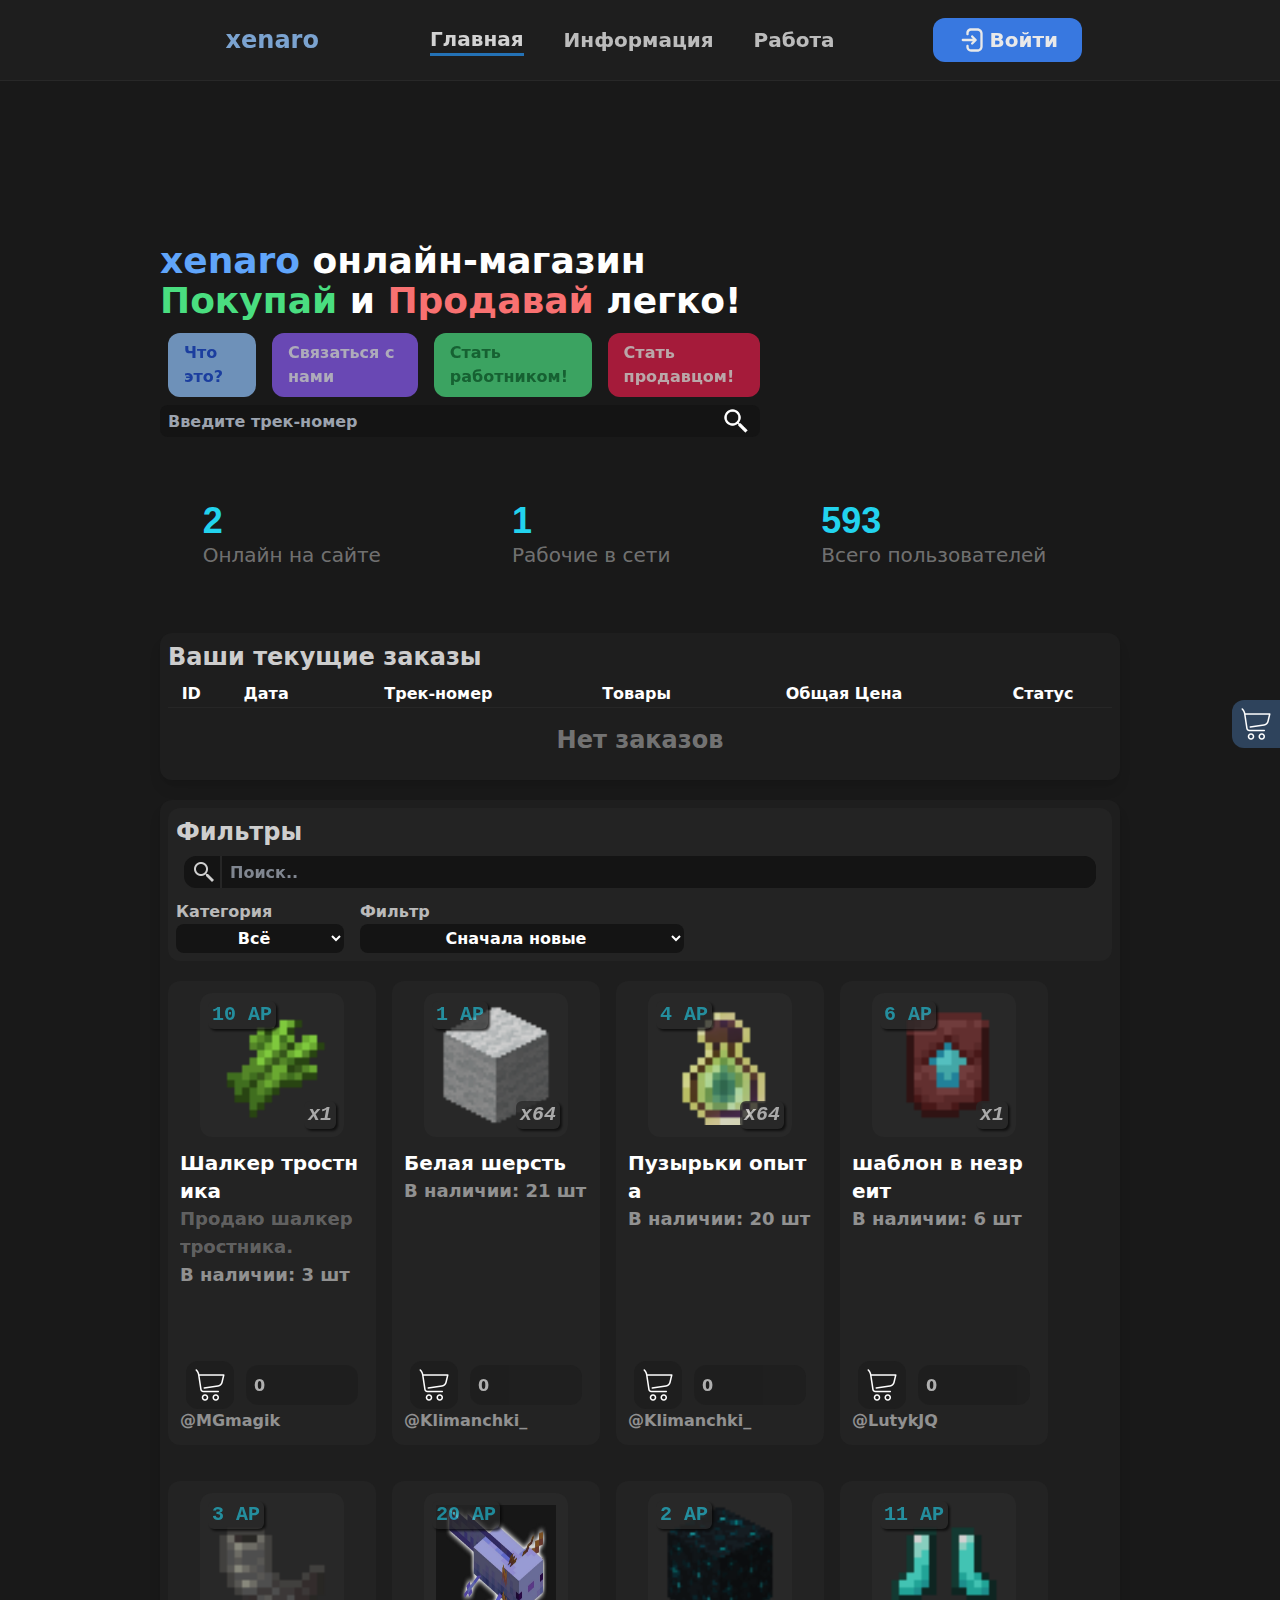
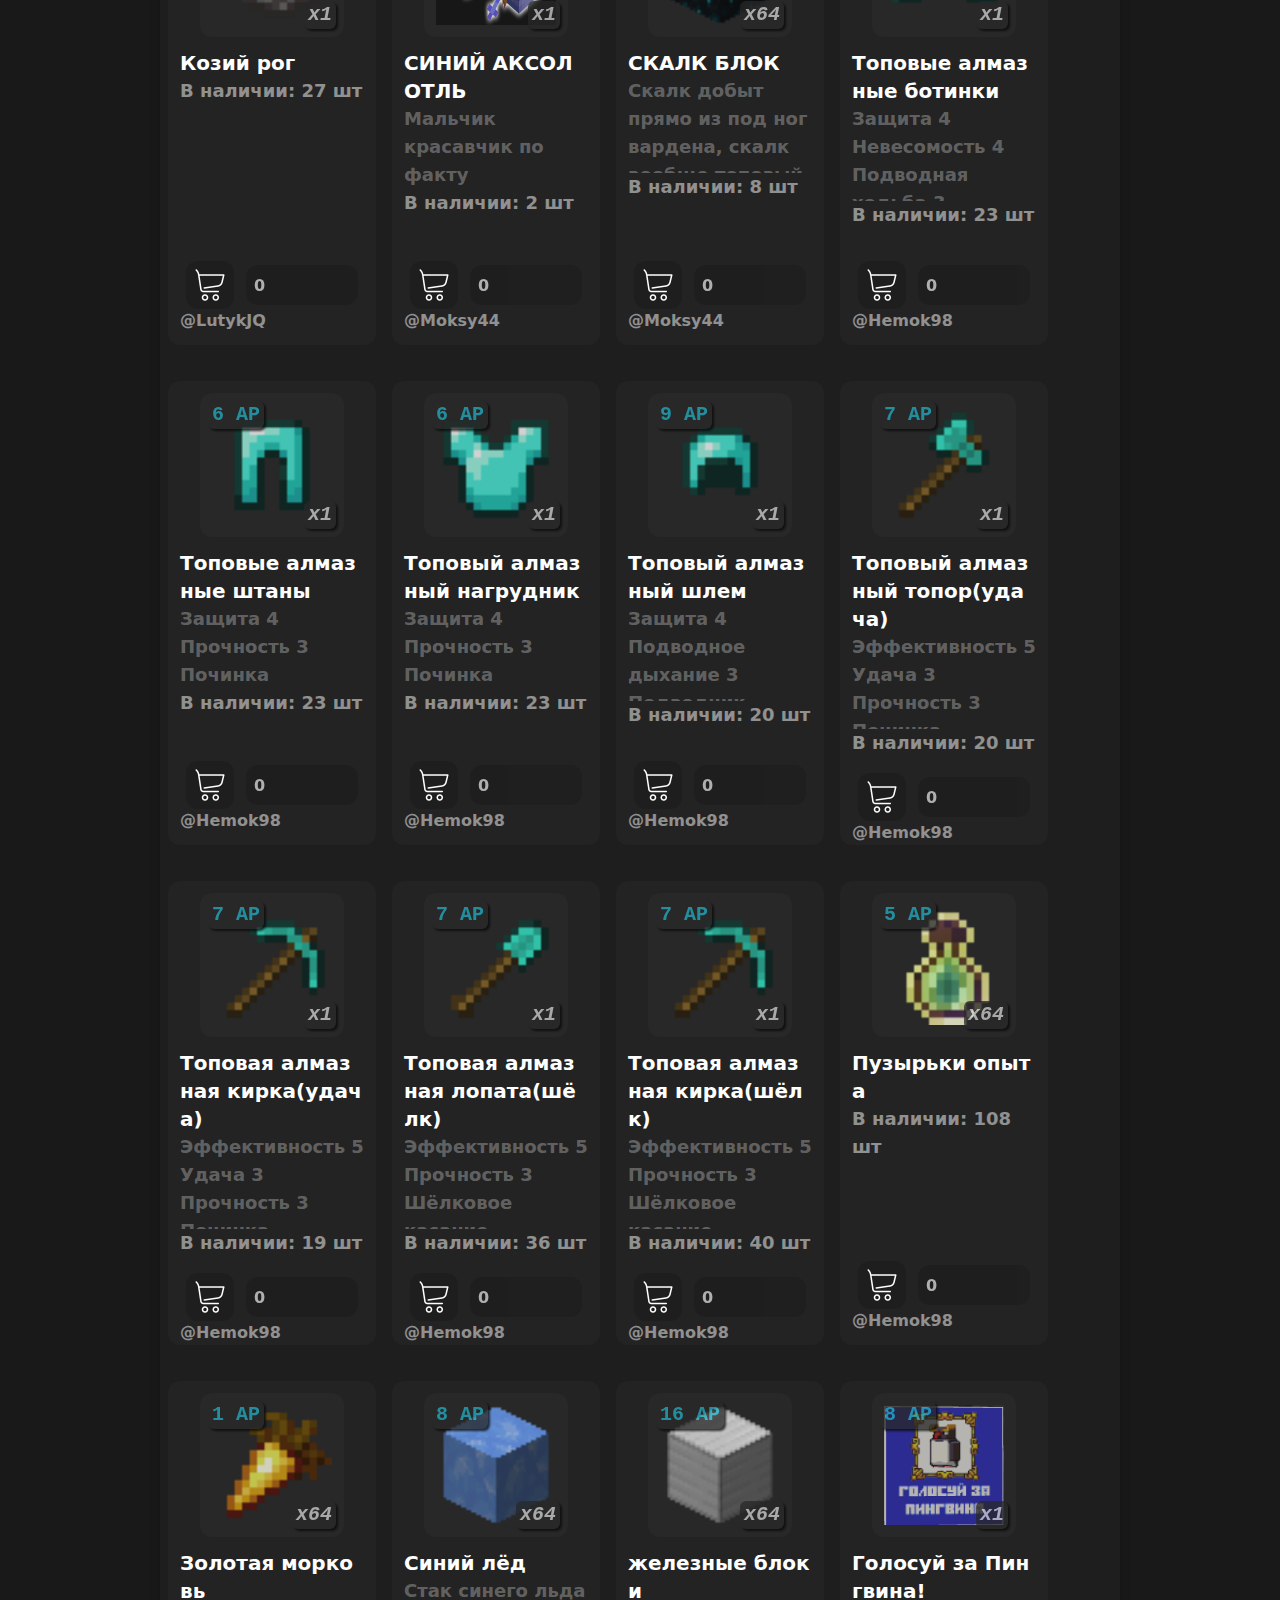
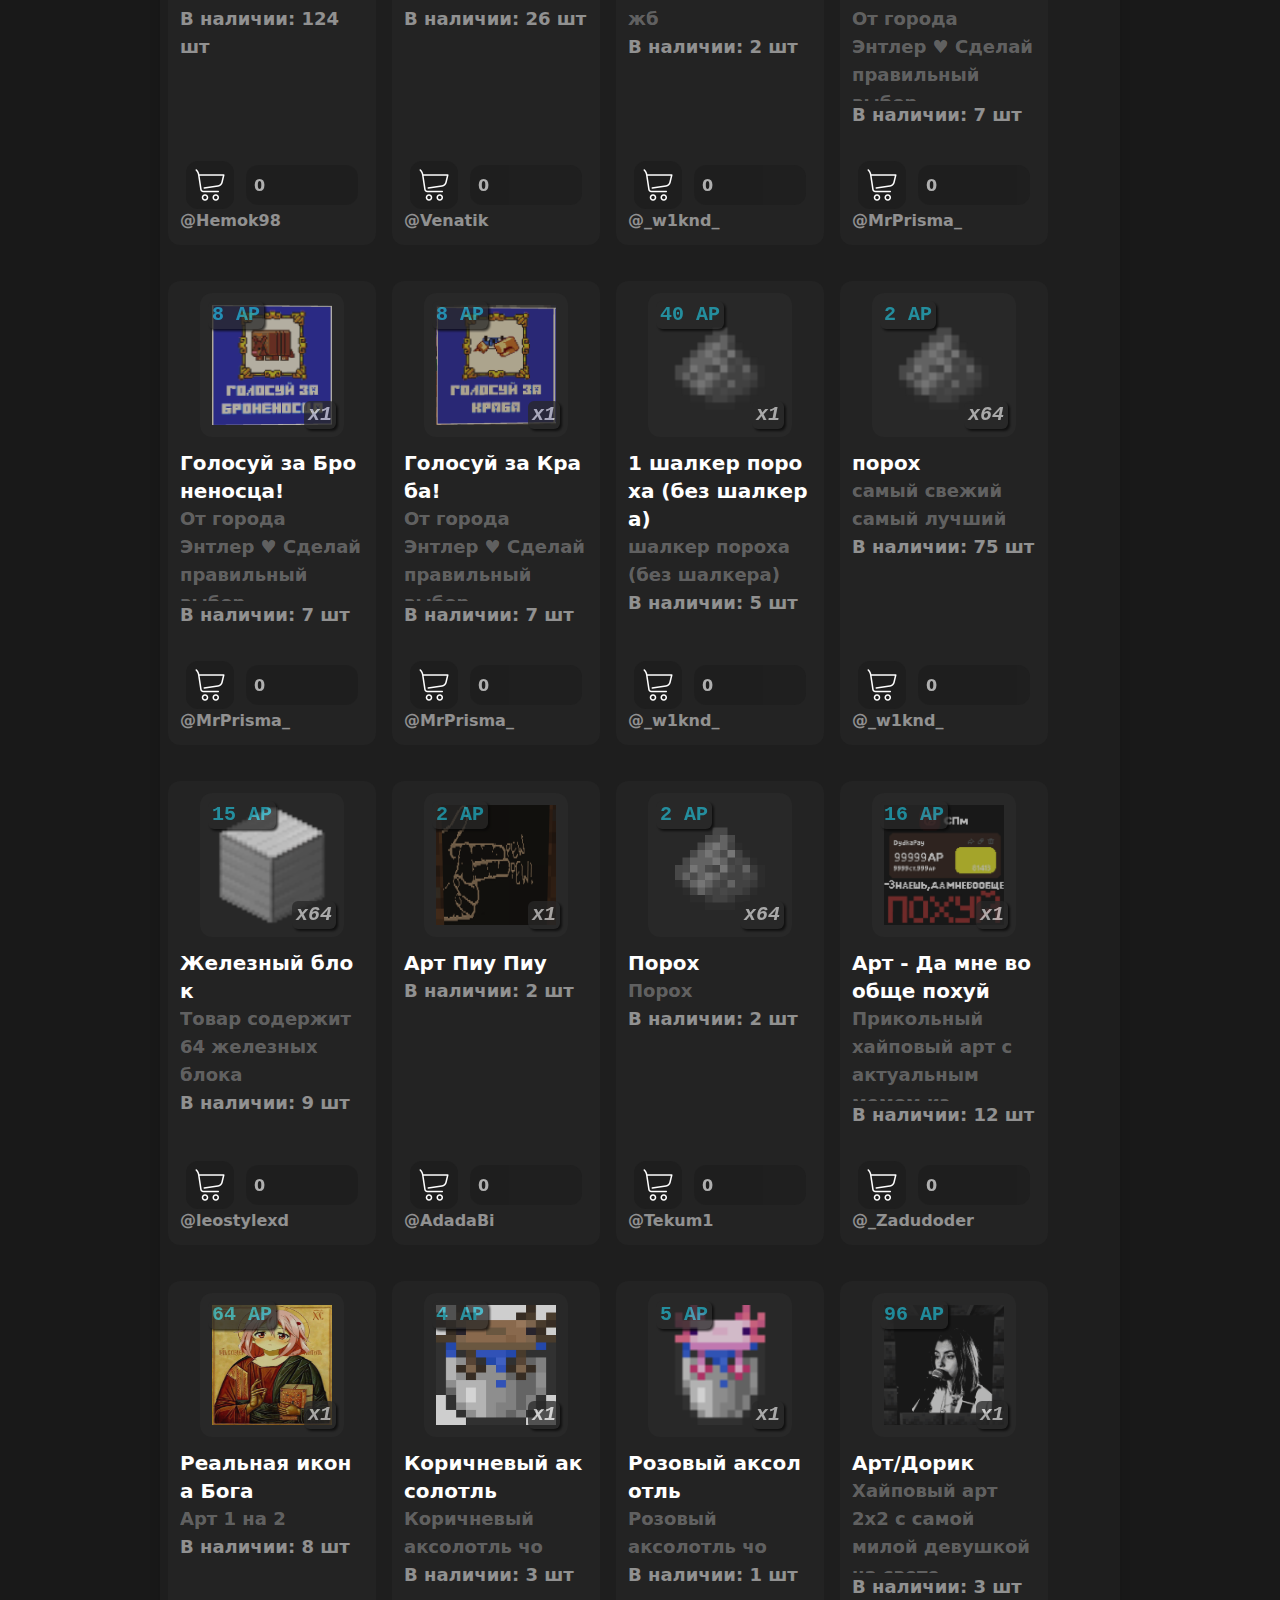
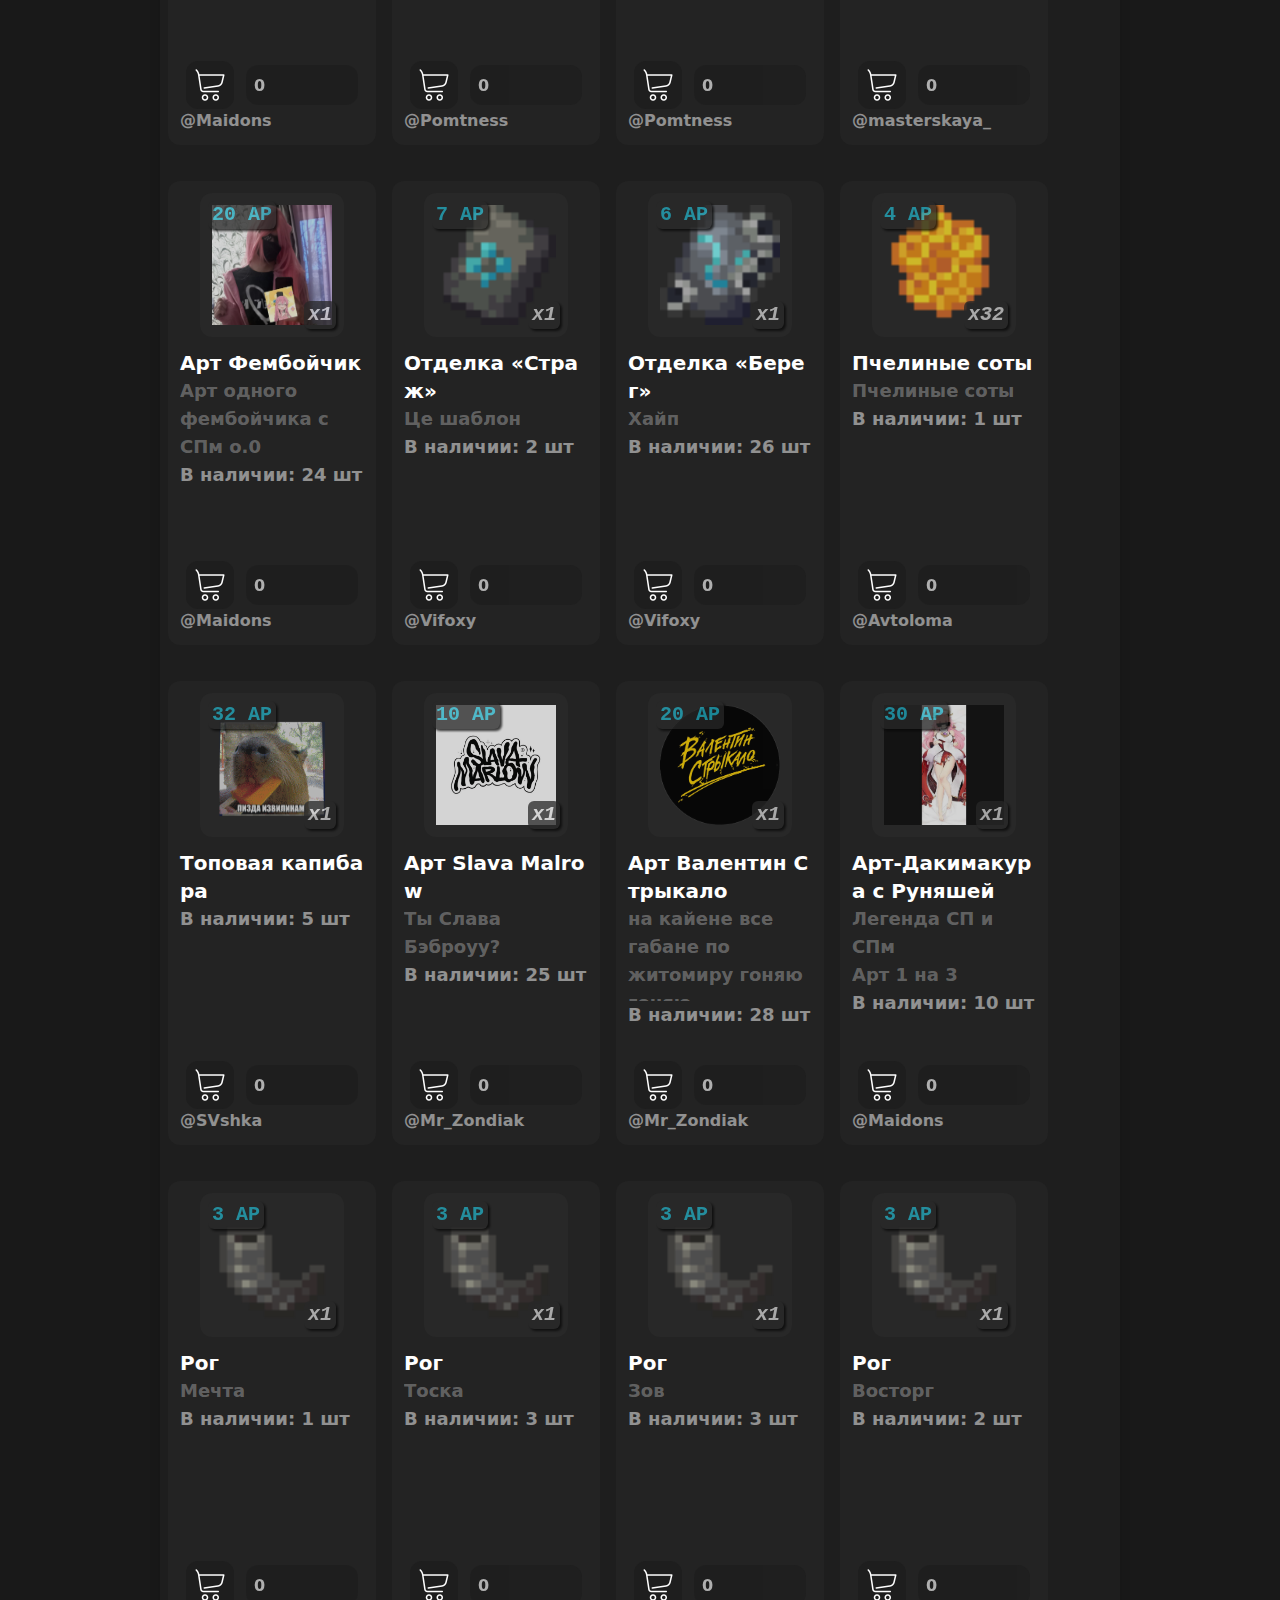
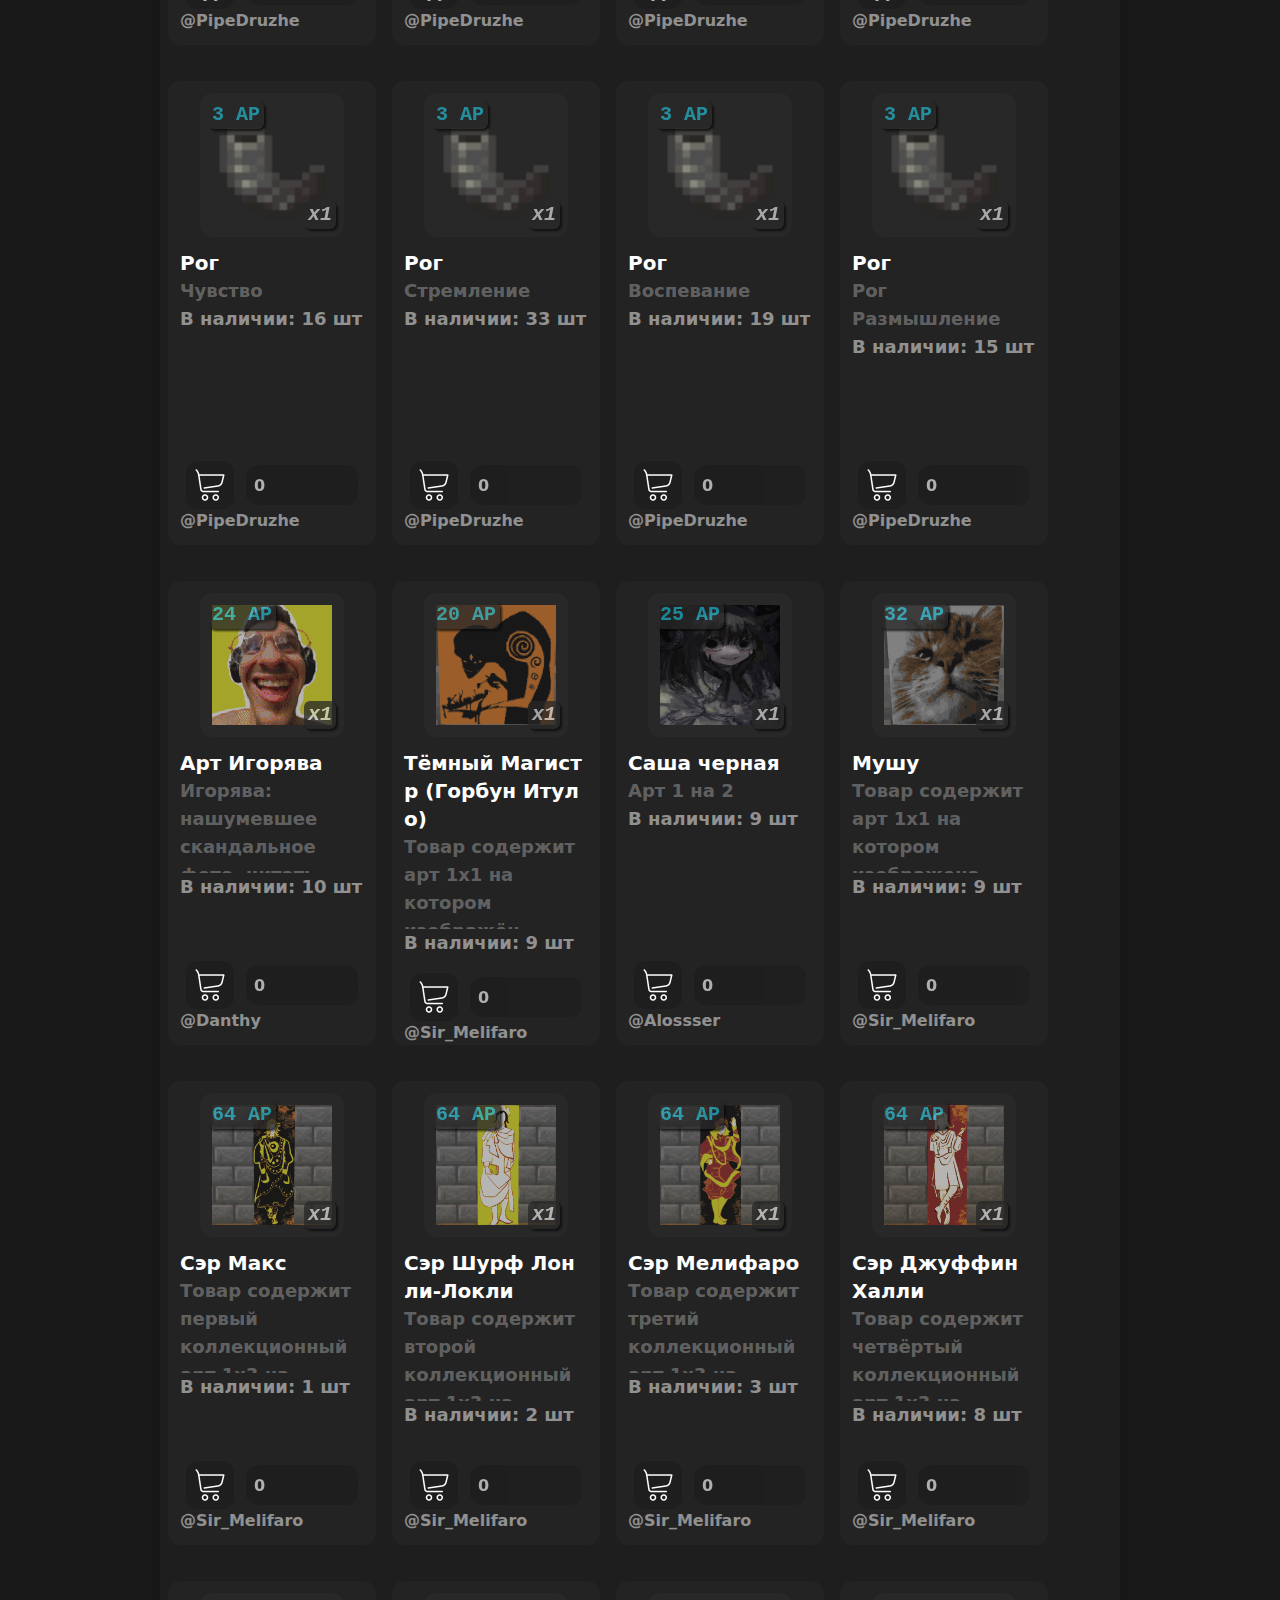
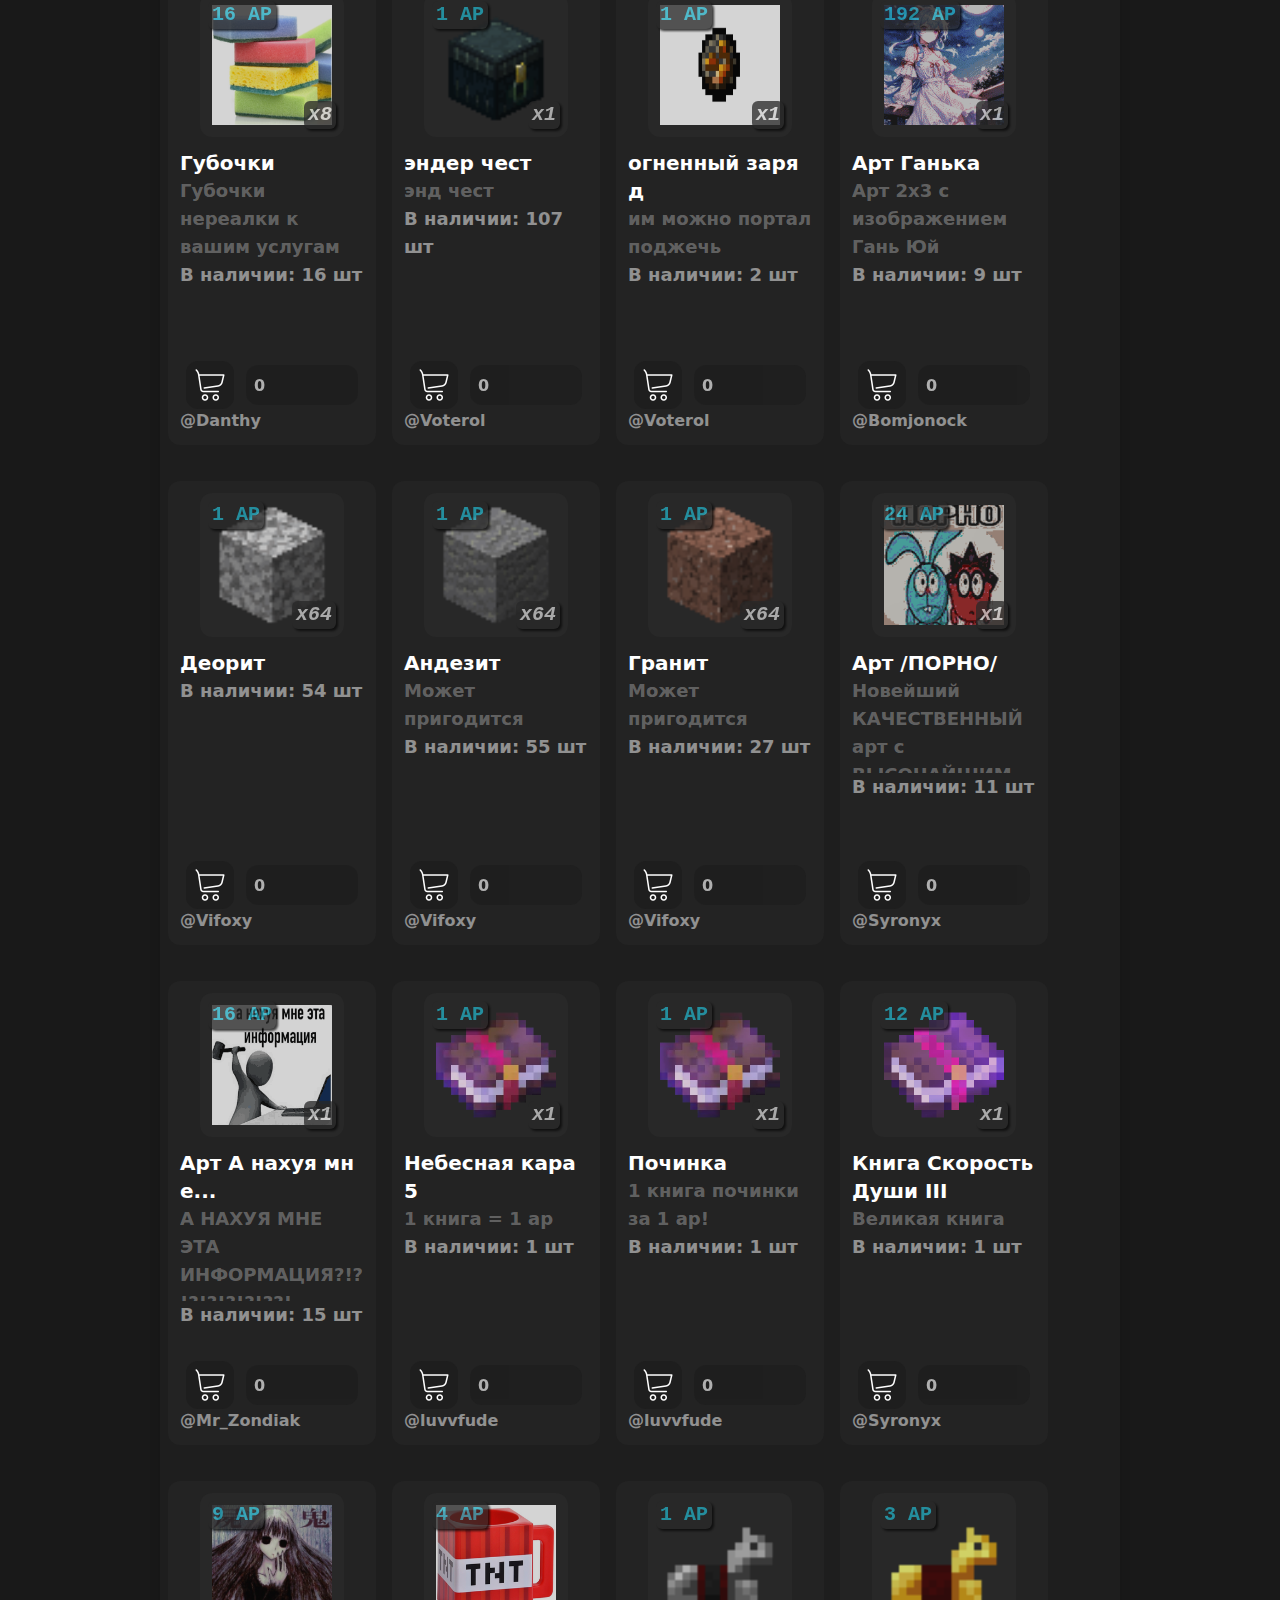
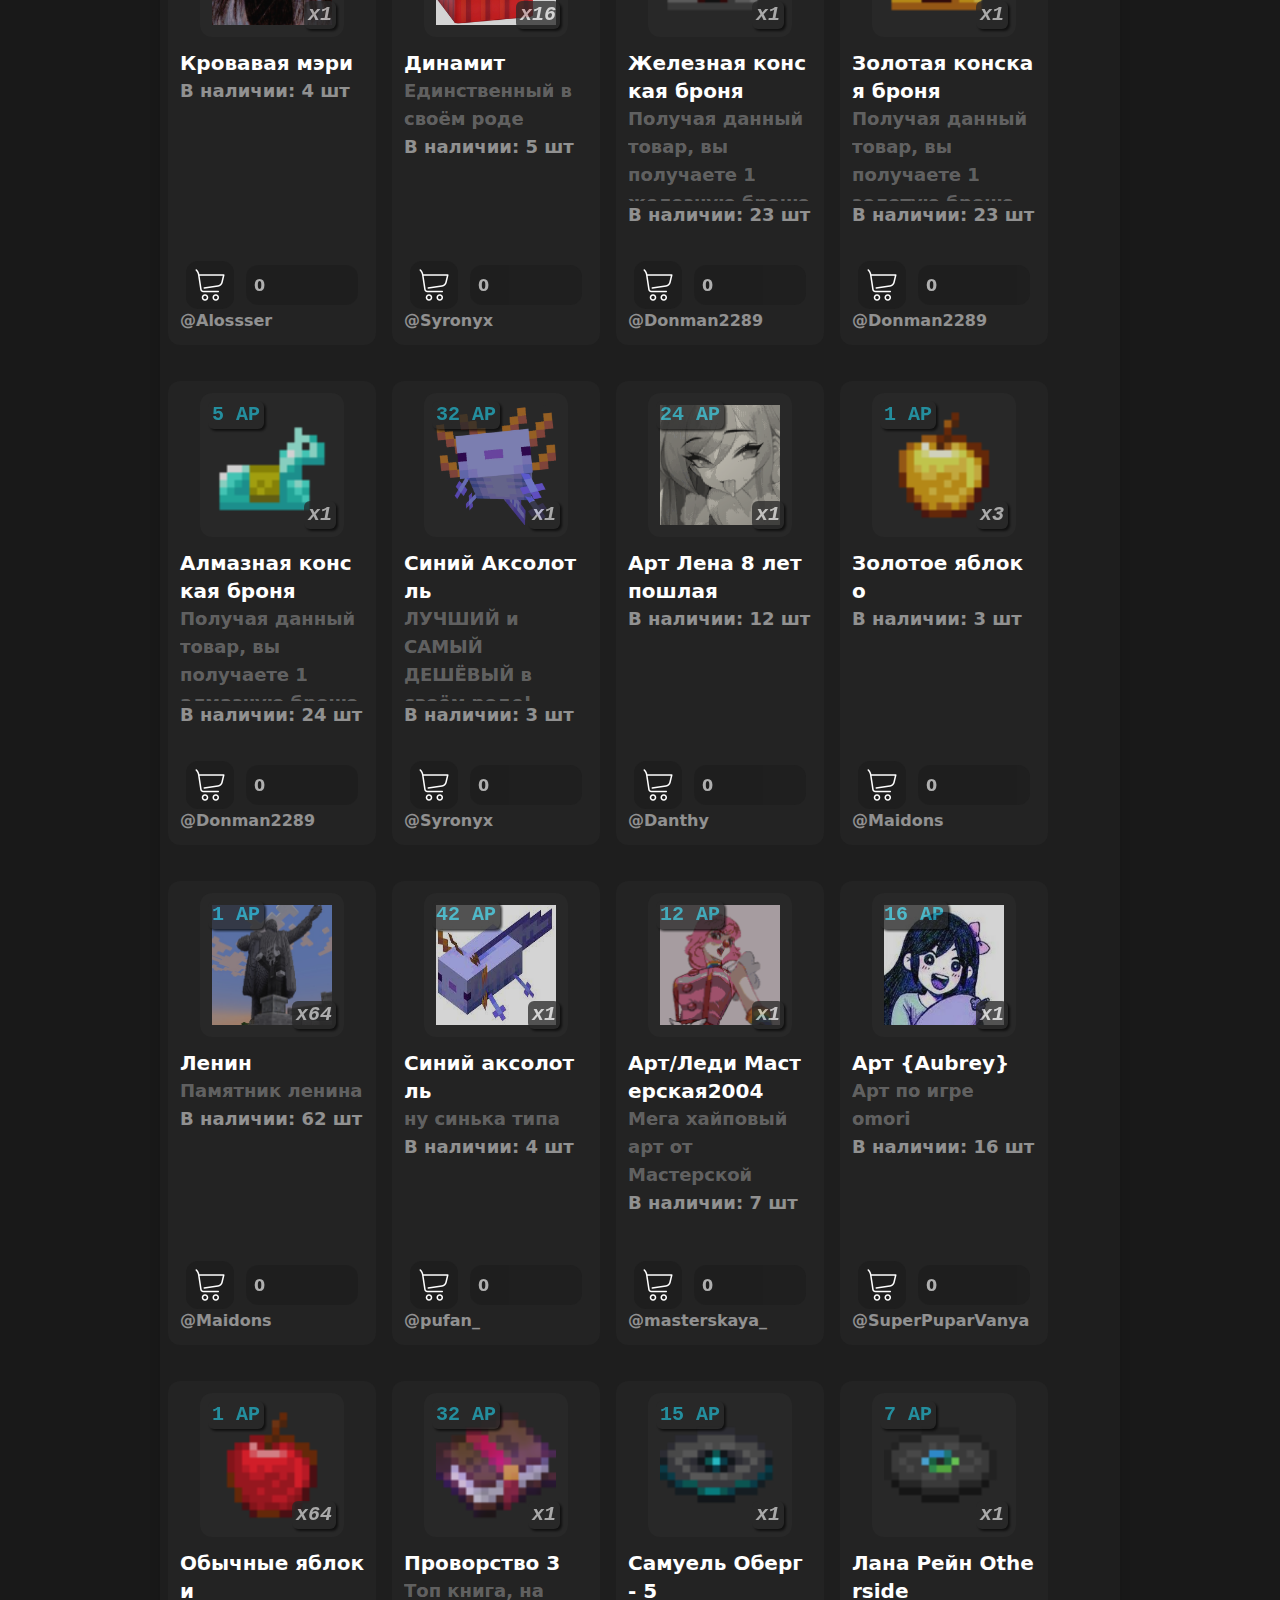
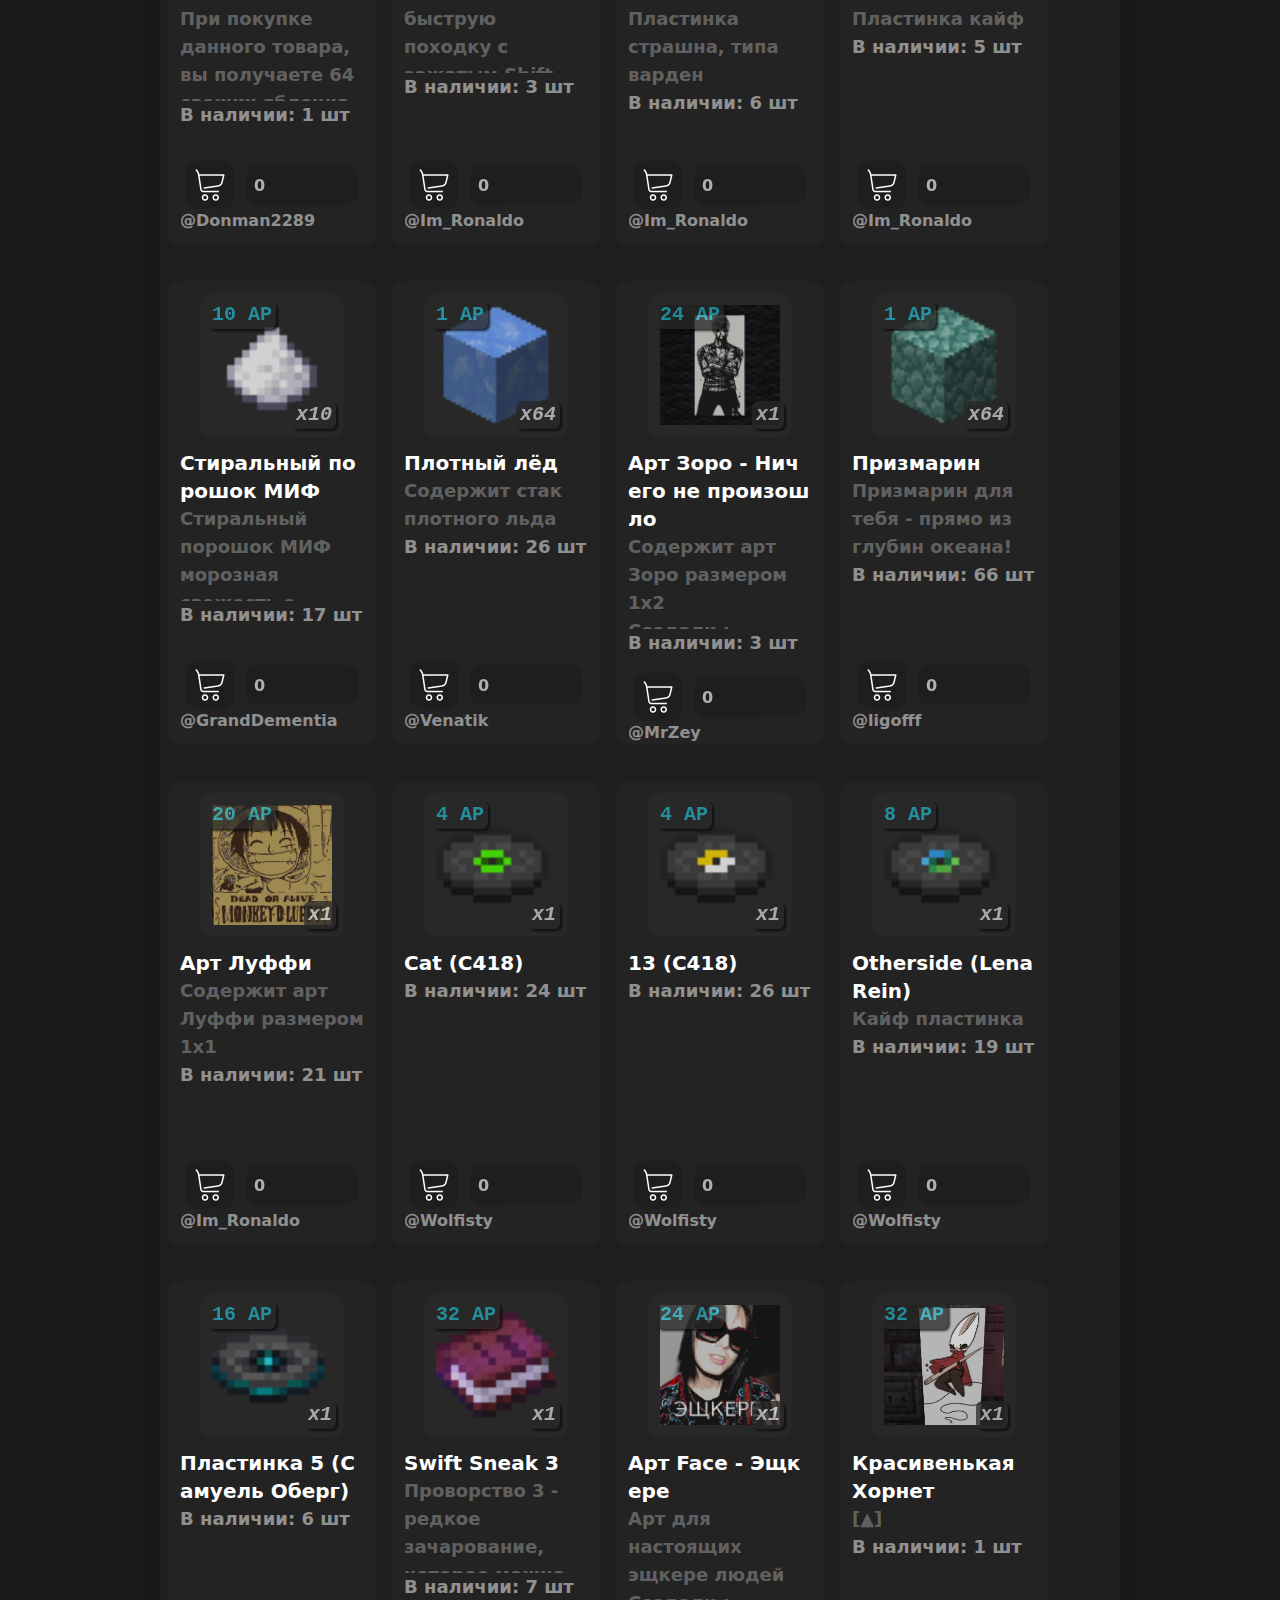
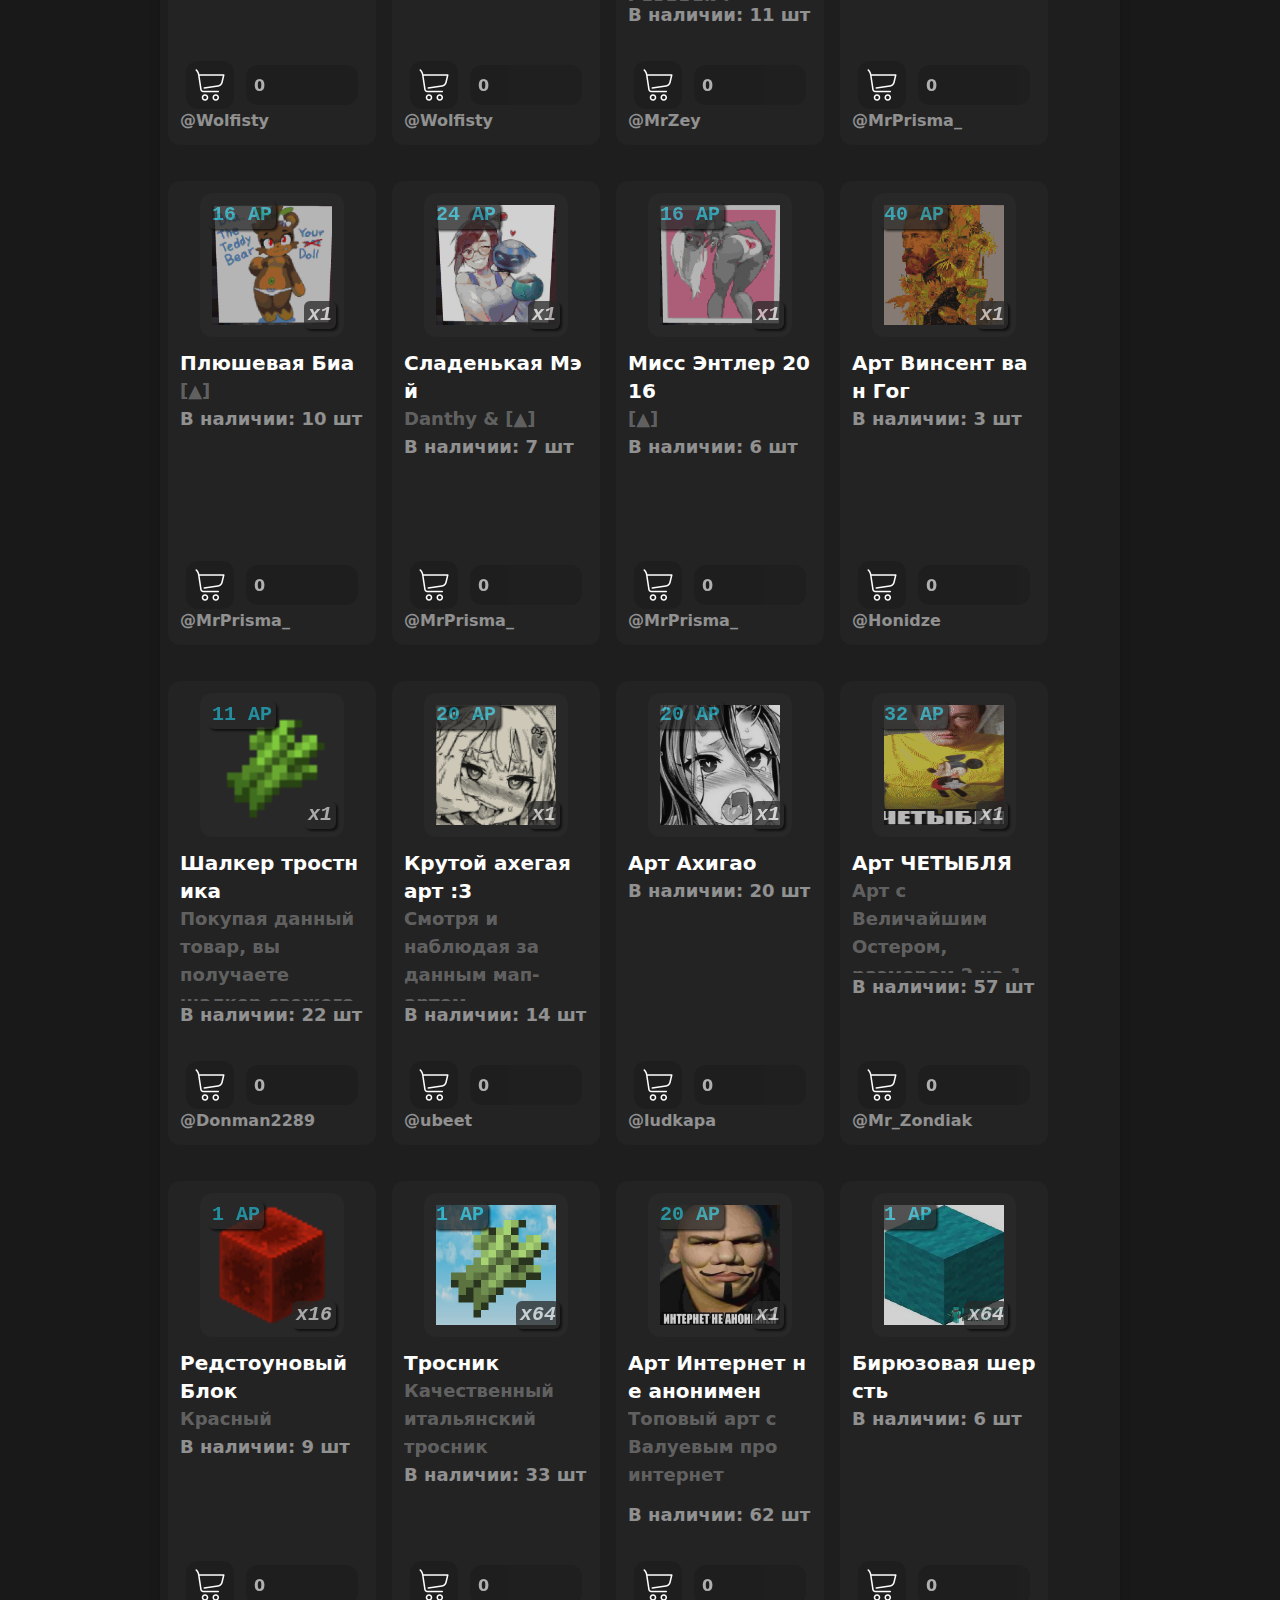
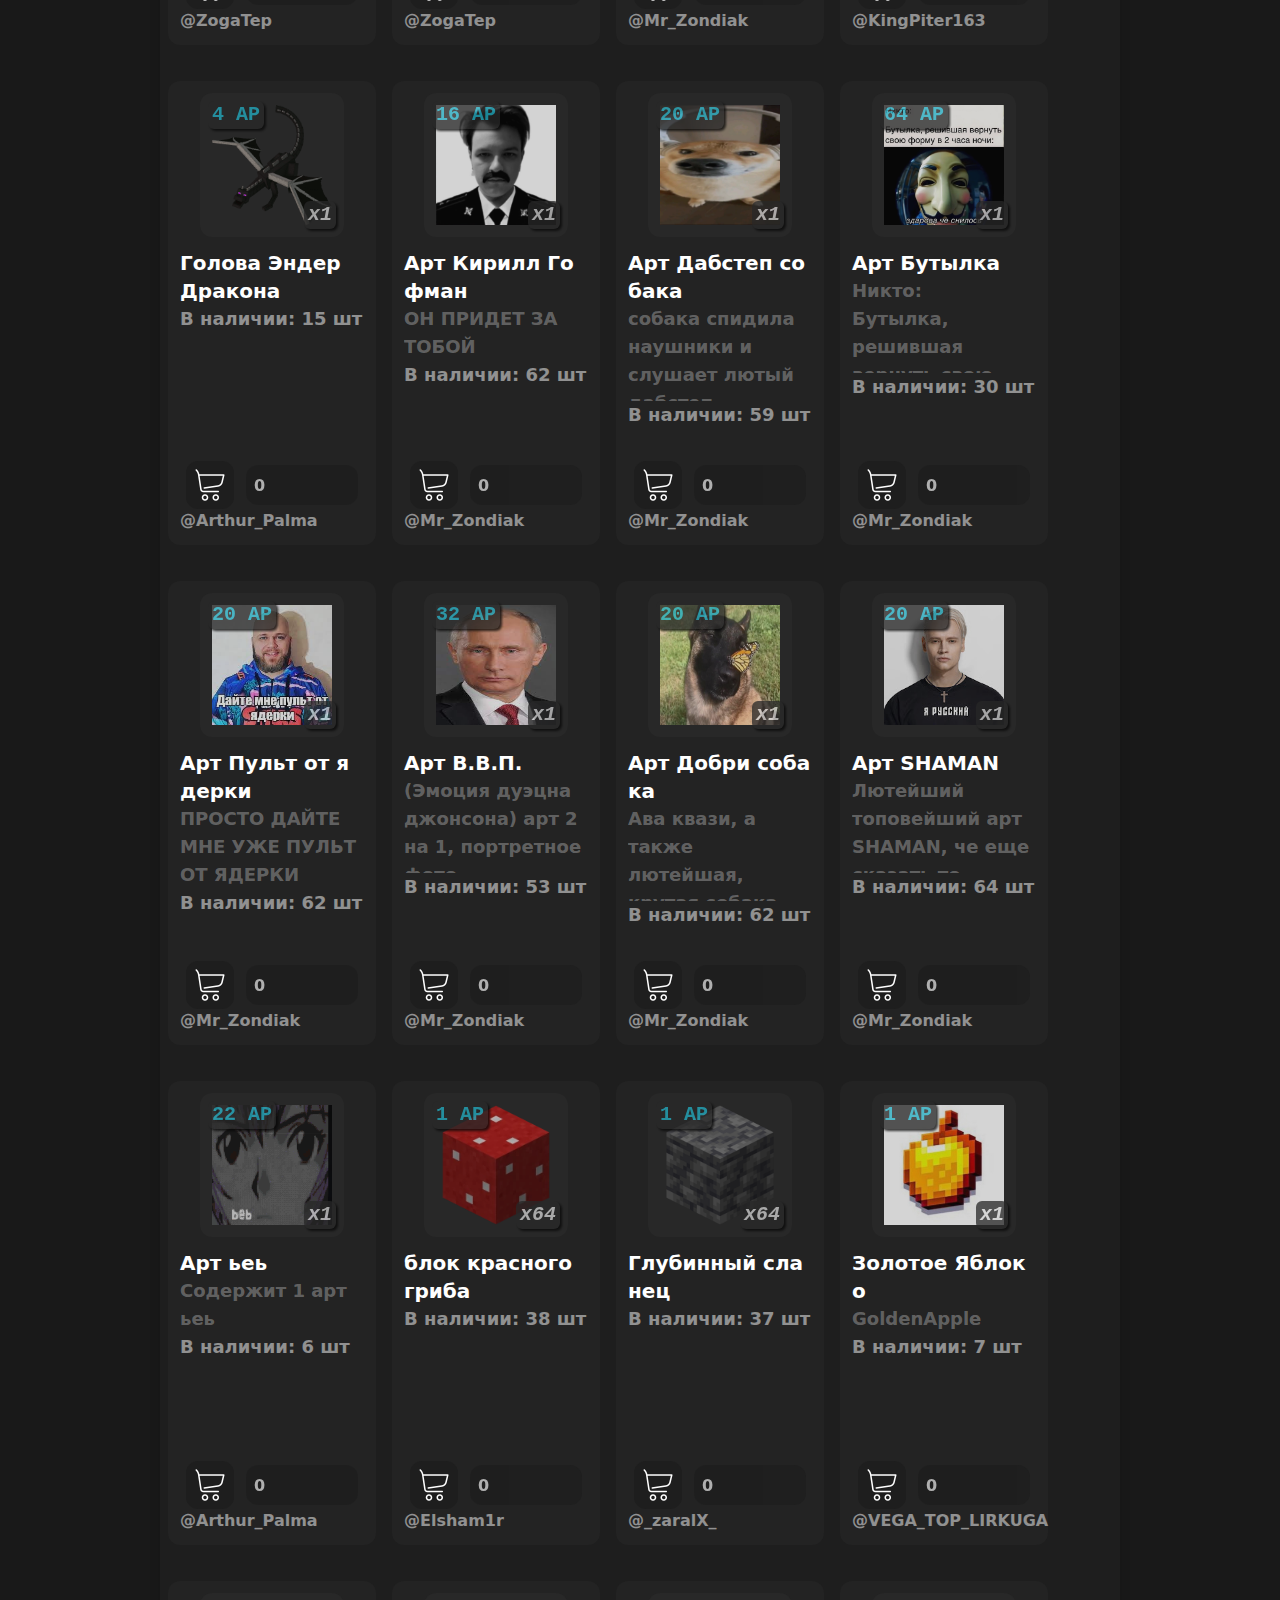
==== commit 5d37c4b1: "Update index.htm" ====
--- a/freshmarket/index.htm
+++ b/freshmarket/index.htm
@@ -7,7 +7,7 @@
 <meta property="og:type" content="website">
 <meta property="og:url" content="idkfwt">
 <meta property="og:title" content="SPWorldX">
-<meta property="og:description" content="Дополнительный контент для серверов СП">
+<meta property="og:description" content="Дополнительный контент для сервера ShellWorlds">
 <meta property="og:image" content="/img/icon.ico">
 <meta charset="UTF-8">
 <meta http-equiv="X-UA-Compatible" content="IE=edge">
@@ -24,7 +24,7 @@
 <!-- Yandex.RTB -->
 <script>window.yaContextCb=window.yaContextCb||[]</script>
 <script src="../ads/system/context.js" async=""></script>    <link rel="stylesheet" href="../npm/swiper%4010/swiper-bundle.min.css">
-    <title>FreshMarket | Главная</title>
+    <title>xenaro | Главная</title>
 </head>
 <script async="" src="../gtag/js?id=G-2S9NV70PWT"></script>
 <script>
@@ -56,12 +56,12 @@
         <div class="w-full h-20 bg-basic-l2 flex justify-center">
     <div class="px-2 w-full 2xl:w-9/12 xl:w-10/12 lg:w-10/12 md:w-11/12 flex">
         <a href="../index-1.htm" class="w-1/2 md:2/12 flex justify-center items-center cursor-default">
-            <div class="text-blue-300 text-2xl opacity-80 duration-100 hover:opacity-100">FreshMarket</div>
+            <div class="text-blue-300 text-2xl opacity-80 duration-100 hover:opacity-100">xenaro</div>
         </a>
         <div class="w-8/12 hidden md:flex">
             <nav class="text-white h-full text-xl items-center justify-center gap-10 flex">
                 <a href="index.htm" class="nav-el-selected">Главная</a>
-                <a href="../info/freshmarket/index.htm" class="nav-el">Информация</a>
+                <a href="../info/xenaro/index.htm" class="nav-el">Информация</a>
                 <a href="index.htm" class="nav-el">Работа</a>
             </nav>
         </div>
@@ -80,19 +80,19 @@
                 <div class="flex items-center justify-center mt-20 gap-5">
                     <div class="w-full">
                         <h1 class="text-4xl font-bold text-white">
-                            <span class="text-blue-400">FreshMarket</span> онлайн-магазин
+                            <span class="text-blue-400">xenaro</span> онлайн-магазин
                             <br>
                             <span class="text-green-400">Покупай</span> и <span class="text-red-400">Продавай</span> легко!
                         </h1>
                         <div class="mt-3 ml-2 flex flex-col sm:flex-row gap-4">
-                            <a href="../info/freshmarket/index.htm" class="bg-blue-300 text-blue-700 py-2 px-4 rounded-xl opacity-70 duration-100 hover:opacity-90">Что это?</a>
+                            <a href="../info/xenaro/index.htm" class="bg-blue-300 text-blue-700 py-2 px-4 rounded-xl opacity-70 duration-100 hover:opacity-90">Что это?</a>
                             <a href="https://discord.gg/JfSTVeyHFT" class="bg-violet-500 text-violet-100 py-2 px-4 rounded-xl opacity-70 duration-100 hover:opacity-90">Связаться с нами</a>
                             <a href="https://discord.gg/JfSTVeyHFT" class="bg-green-400 text-green-700 py-2 px-4 rounded-xl opacity-70 duration-100 hover:opacity-90">Стать работником!</a>
                             <a href="index.htm" class="bg-rose-600 text-rose-100 py-2 px-4 rounded-xl opacity-70 duration-100 hover:opacity-90">Стать продавцом!</a>
                         </div>
                         <div class="w-full h-8 mt-2">
                             <div class="bg-basic-l0 rounded-lg h-full w-full text-white/[.7] flex">
-                                <form action="/freshmarket/track/" method="get" class="w-full flex px-2 py-[2px]">
+                                <form action="/xenaro/track/" method="get" class="w-full flex px-2 py-[2px]">
                                     <input name="track" placeholder="Введите трек-номер" type="text" min="1" max="11" class="w-full h-full bg-white/[0] focus:shadow-none">
                                     <input type="submit" class="h-full w-8 bg-[url('/img/search.png')] bg-contain bg-no-repeat cursor-pointer" value="">
                                 </form>
@@ -4448,7 +4448,7 @@
     total_selected_location = selected_location[0];
 
     document.getElementById("total_selected_location_name").innerHTML = selected_location[2];
-    document.getElementById("total_selected_location_name").href = "/freshmarket/point/?id="+selected_location[0];
+    document.getElementById("total_selected_location_name").href = "/xenaro/point/?id="+selected_location[0];
     
     close_location_selector();
     open_cart();
@@ -4610,7 +4610,7 @@
                     <button id="cart_submit" class="w-full py-1 text-lg bg-violet-500 disabled:bg-red-500 rounded-xl opacity-90 hover:opacity-100" disabled="">Добавьте что-нибудь в корзину</button>
                     <div class="flex gap-3 justify-center items-center mt-3">
                         <input class="w-6 h-6 border-4 border-cyan-600" id="cart_check" type="checkbox" required="">
-                        Я согласен с <a href="../info/freshmarket/terms/index.htm" class="text-blue-500 underline">соглашением</a>
+                        Я согласен с <a href="../info/xenaro/terms/index.htm" class="text-blue-500 underline">соглашением</a>
                     </div>
                     <script>
                         function buy_failed(title, description, update) {
@@ -4699,7 +4699,7 @@
                                         // On response
                                         console.log(xhr.responseText);
                                         if (xhr.responseText == "null") {
-                                            buy_failed("SPWorlds не доступен", "Ждём пока перестанут ддосить сайт", null);
+                                            buy_failed("ShellWorlds не доступен", "Ждём пока перестанут ддосить сайт", null);
                                             return;
                                         }
                                         const response = JSON.parse(xhr.responseText);
@@ -4777,7 +4777,7 @@
     <div class="w-full h-20 bg-basic-l2 flex justify-center">
         <nav class="text-white h-full text-xl items-center justify-center gap-4 flex">
             <a href="index.htm" class="mob-nav-el-selected"><img class="w-8 h-8 mx-auto" src="../img/home-1.png">Главная</a>
-            <a href="../info/freshmarket/index.htm" class="mob-nav-el"><img class="w-8 h-8 mx-auto" src="../img/info-1.png">Информация</a>
+            <a href="../info/xenaro/index.htm" class="mob-nav-el"><img class="w-8 h-8 mx-auto" src="../img/info-1.png">Информация</a>
         </nav>
     </div>
 </div>
@@ -4855,11 +4855,11 @@
                 const storage_json_decoded = JSON.parse(localStorage.getItem("work_session"));
                 const response_json_decoded = JSON.parse(xhr.responseText);
 
-                check_and_send_notify(response_json_decoded, storage_json_decoded, "delivery", "Курьер", "Доставка", "/img/banner.png", "/img/delivery_mark.png", "/img/delivery_mark.png", "/freshmarket/workzone/delivery");
-                check_and_send_notify(response_json_decoded, storage_json_decoded, "logic_deposit", "Логист", "Пополнение", "/img/banner.png", "/img/logic.png", "/img/logic.png", "/freshmarket/workzone/logic");
-                check_and_send_notify(response_json_decoded, storage_json_decoded, "logic_orders", "Логист", "Сбор доставки", "/img/banner.png", "/img/logic.png", "/img/logic.png", "/freshmarket/workzone/logic");
-                check_and_send_notify(response_json_decoded, storage_json_decoded, "secretary_verificaton", "Секретарь", "Верификация", "/img/banner.png", "/img/secretary.png", "/img/secretary.png", "/freshmarket/workzone/secretary");
-                check_and_send_notify(response_json_decoded, storage_json_decoded, "secretary_delete", "Секретарь", "Удаление", "/img/banner.png", "/img/secretary.png", "/img/secretary.png", "/freshmarket/workzone/secretary");
+                check_and_send_notify(response_json_decoded, storage_json_decoded, "delivery", "Курьер", "Доставка", "/img/banner.png", "/img/delivery_mark.png", "/img/delivery_mark.png", "/xenaro/workzone/delivery");
+                check_and_send_notify(response_json_decoded, storage_json_decoded, "logic_deposit", "Логист", "Пополнение", "/img/banner.png", "/img/logic.png", "/img/logic.png", "/xenaro/workzone/logic");
+                check_and_send_notify(response_json_decoded, storage_json_decoded, "logic_orders", "Логист", "Сбор доставки", "/img/banner.png", "/img/logic.png", "/img/logic.png", "/xenaro/workzone/logic");
+                check_and_send_notify(response_json_decoded, storage_json_decoded, "secretary_verificaton", "Секретарь", "Верификация", "/img/banner.png", "/img/secretary.png", "/img/secretary.png", "/xenaro/workzone/secretary");
+                check_and_send_notify(response_json_decoded, storage_json_decoded, "secretary_delete", "Секретарь", "Удаление", "/img/banner.png", "/img/secretary.png", "/img/secretary.png", "/xenaro/workzone/secretary");
 
                 localStorage.setItem("work_session", xhr.responseText);
             }
@@ -4870,4 +4870,4 @@
     
 </script>
     </body>
-</html>+</html>
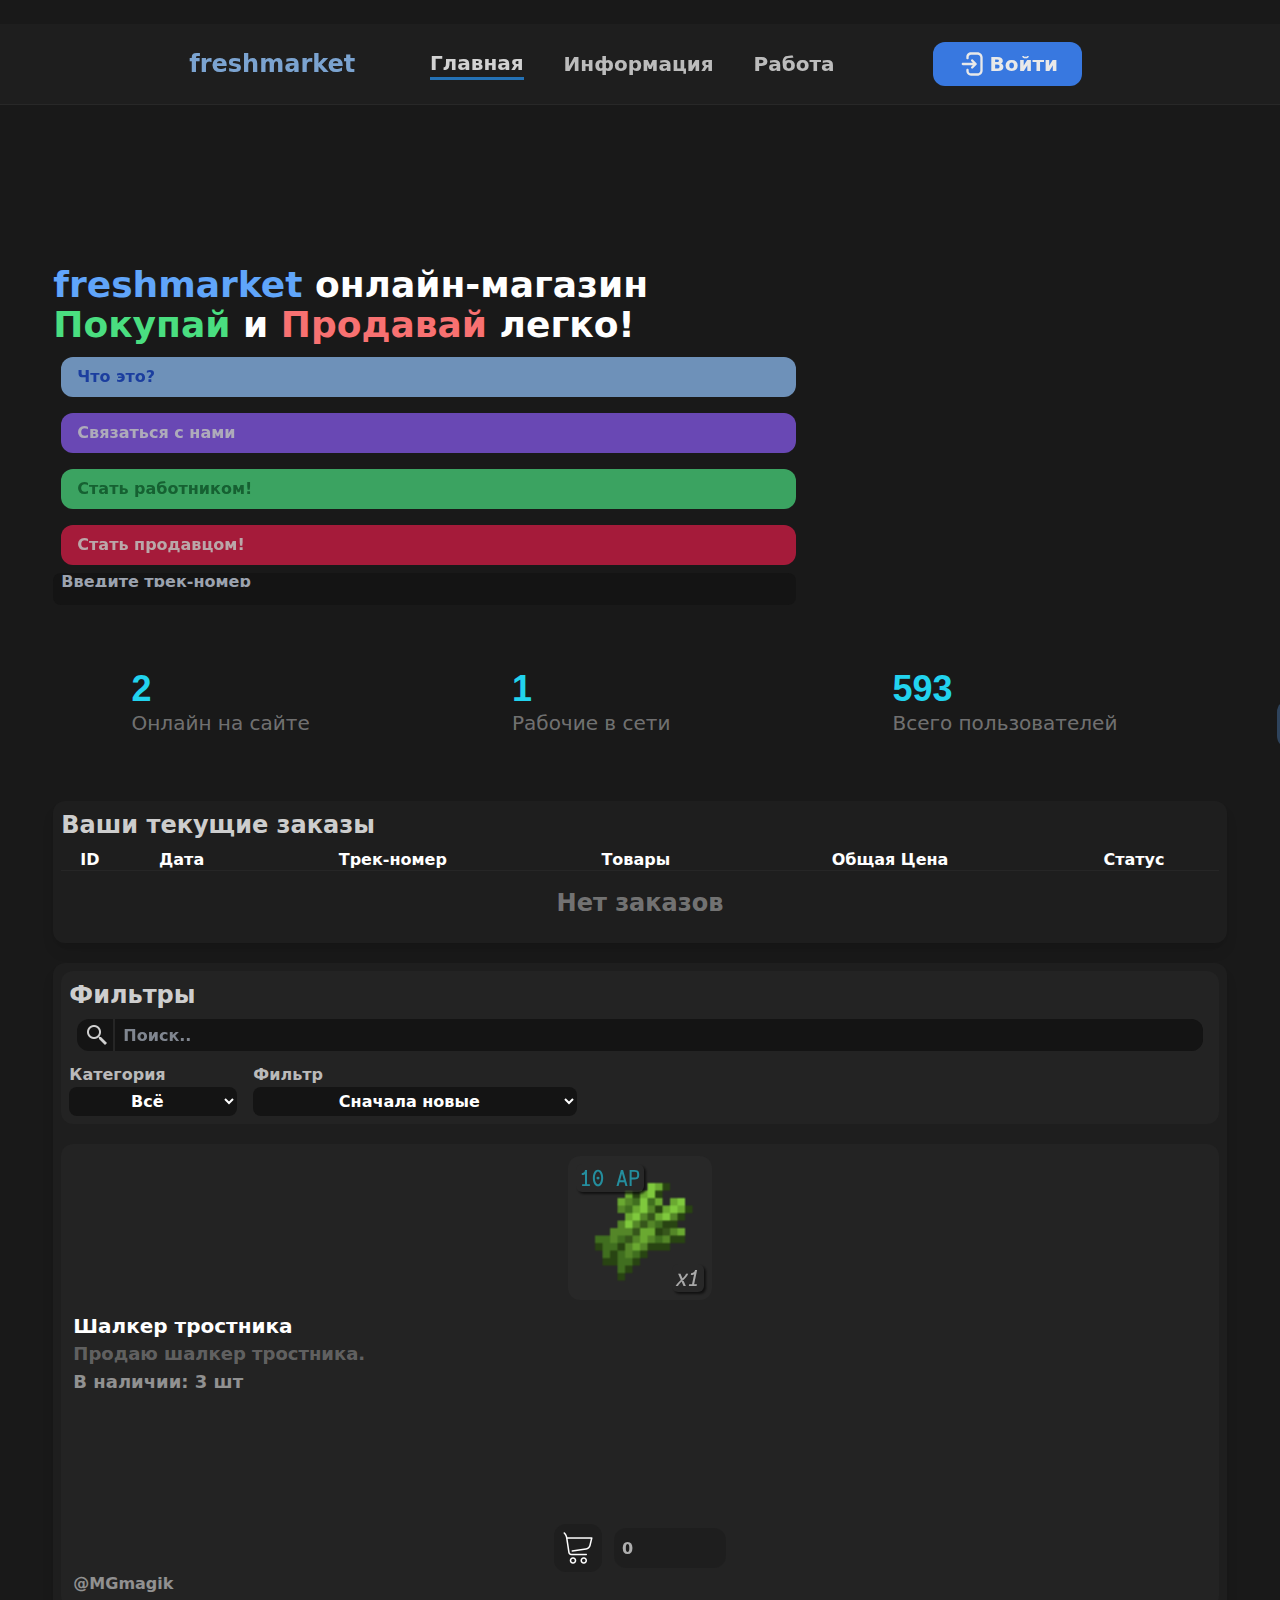
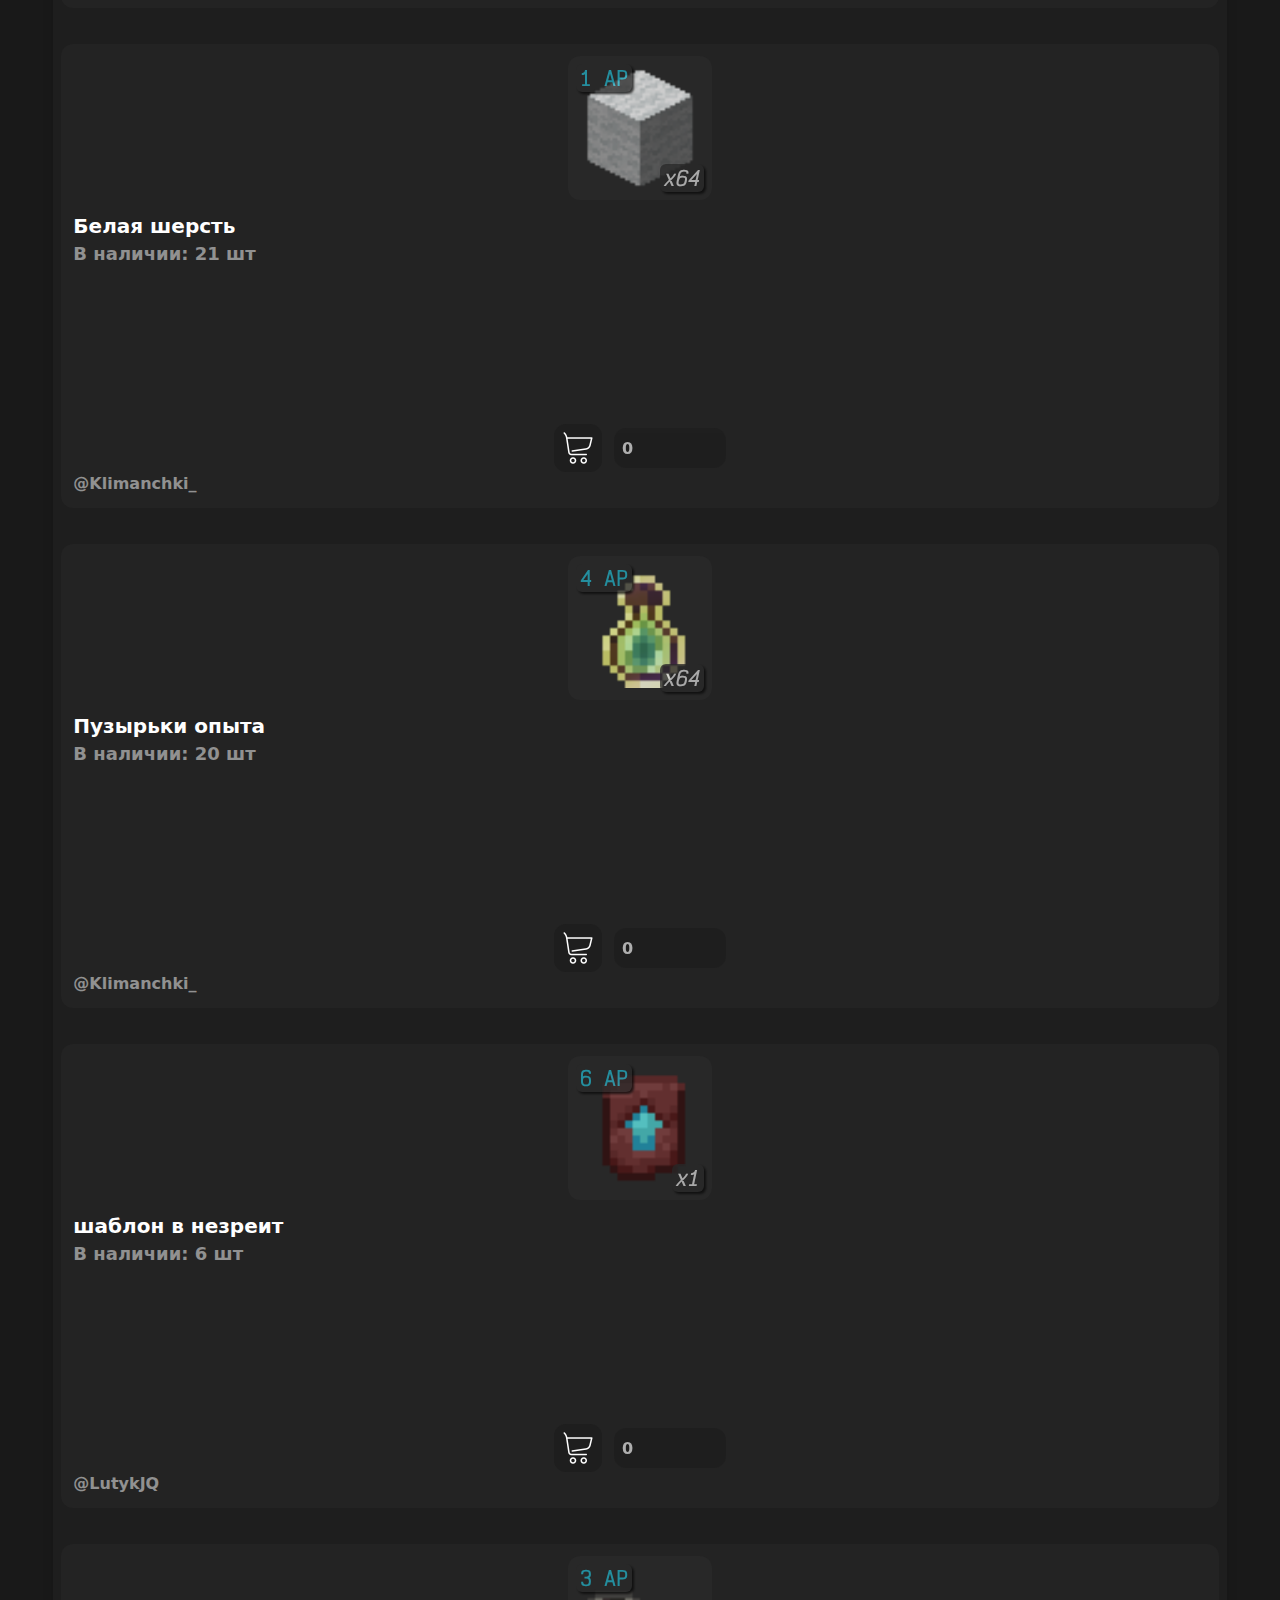
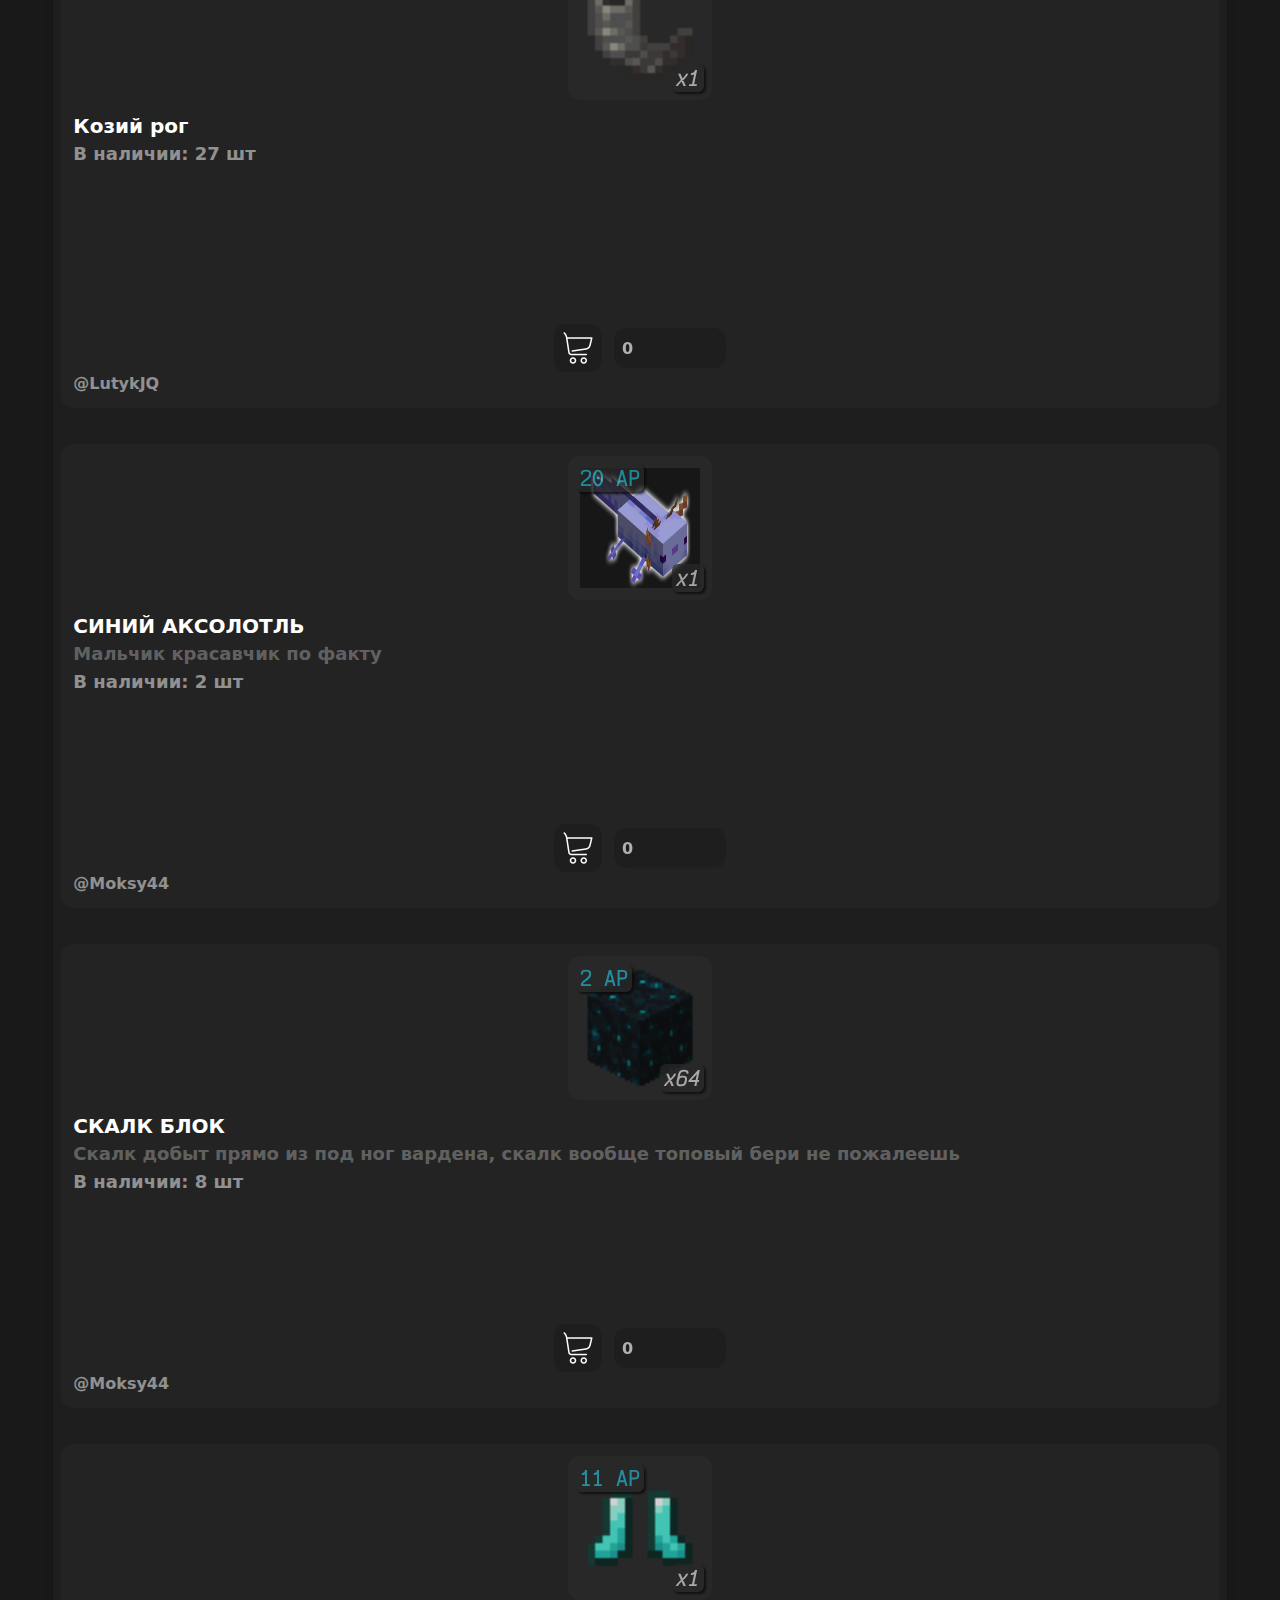
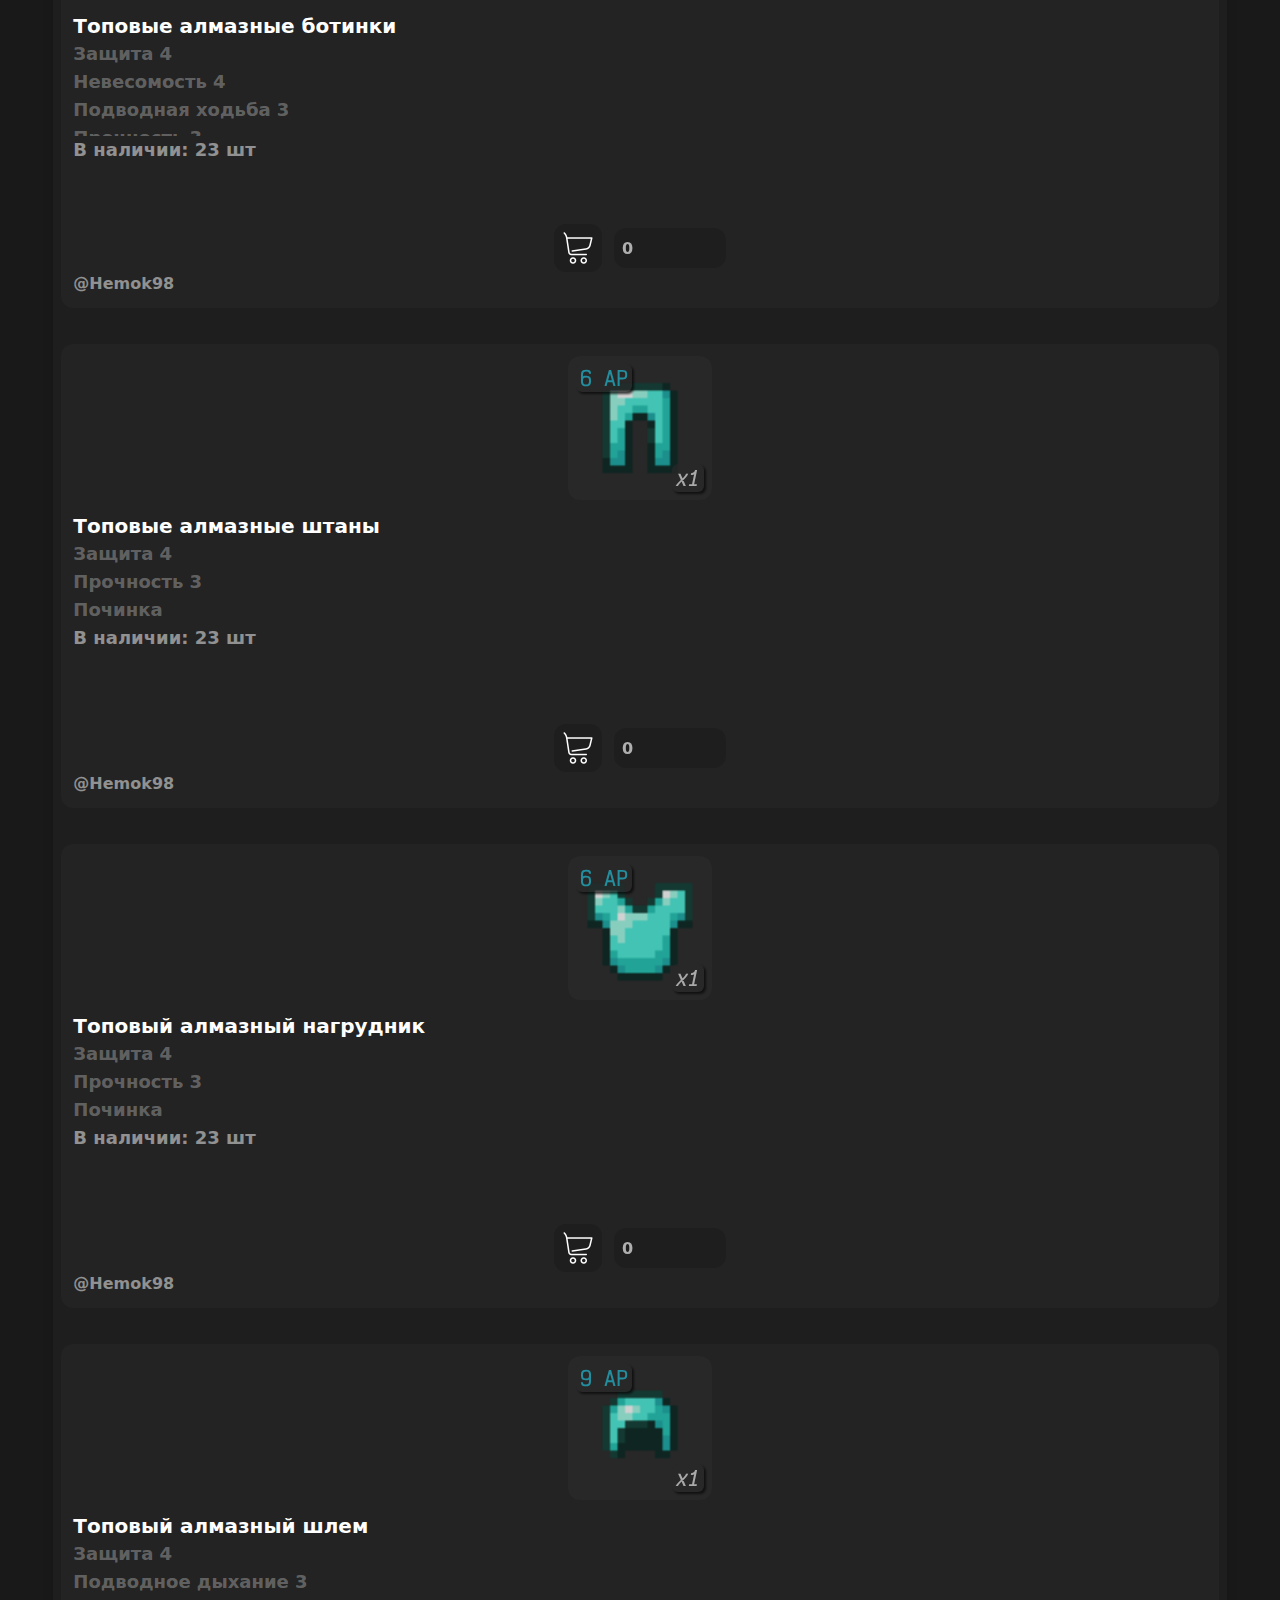
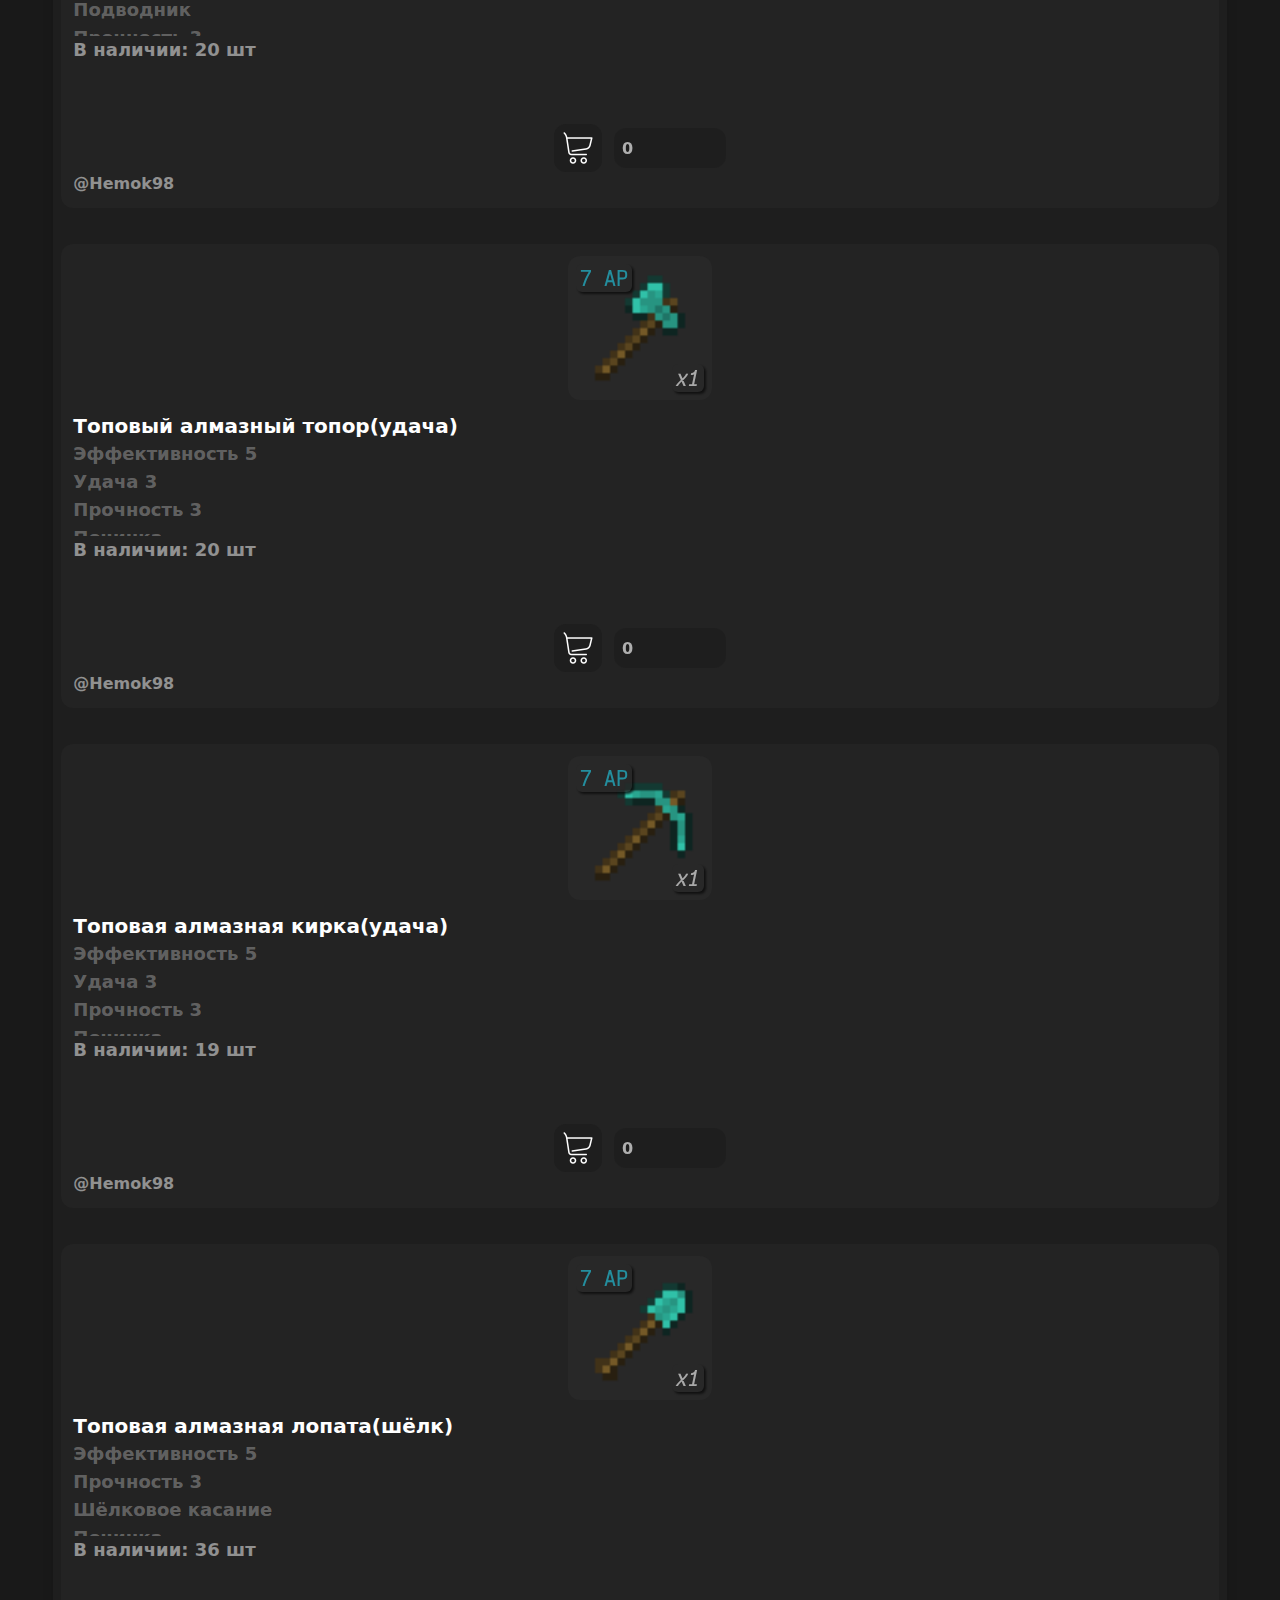
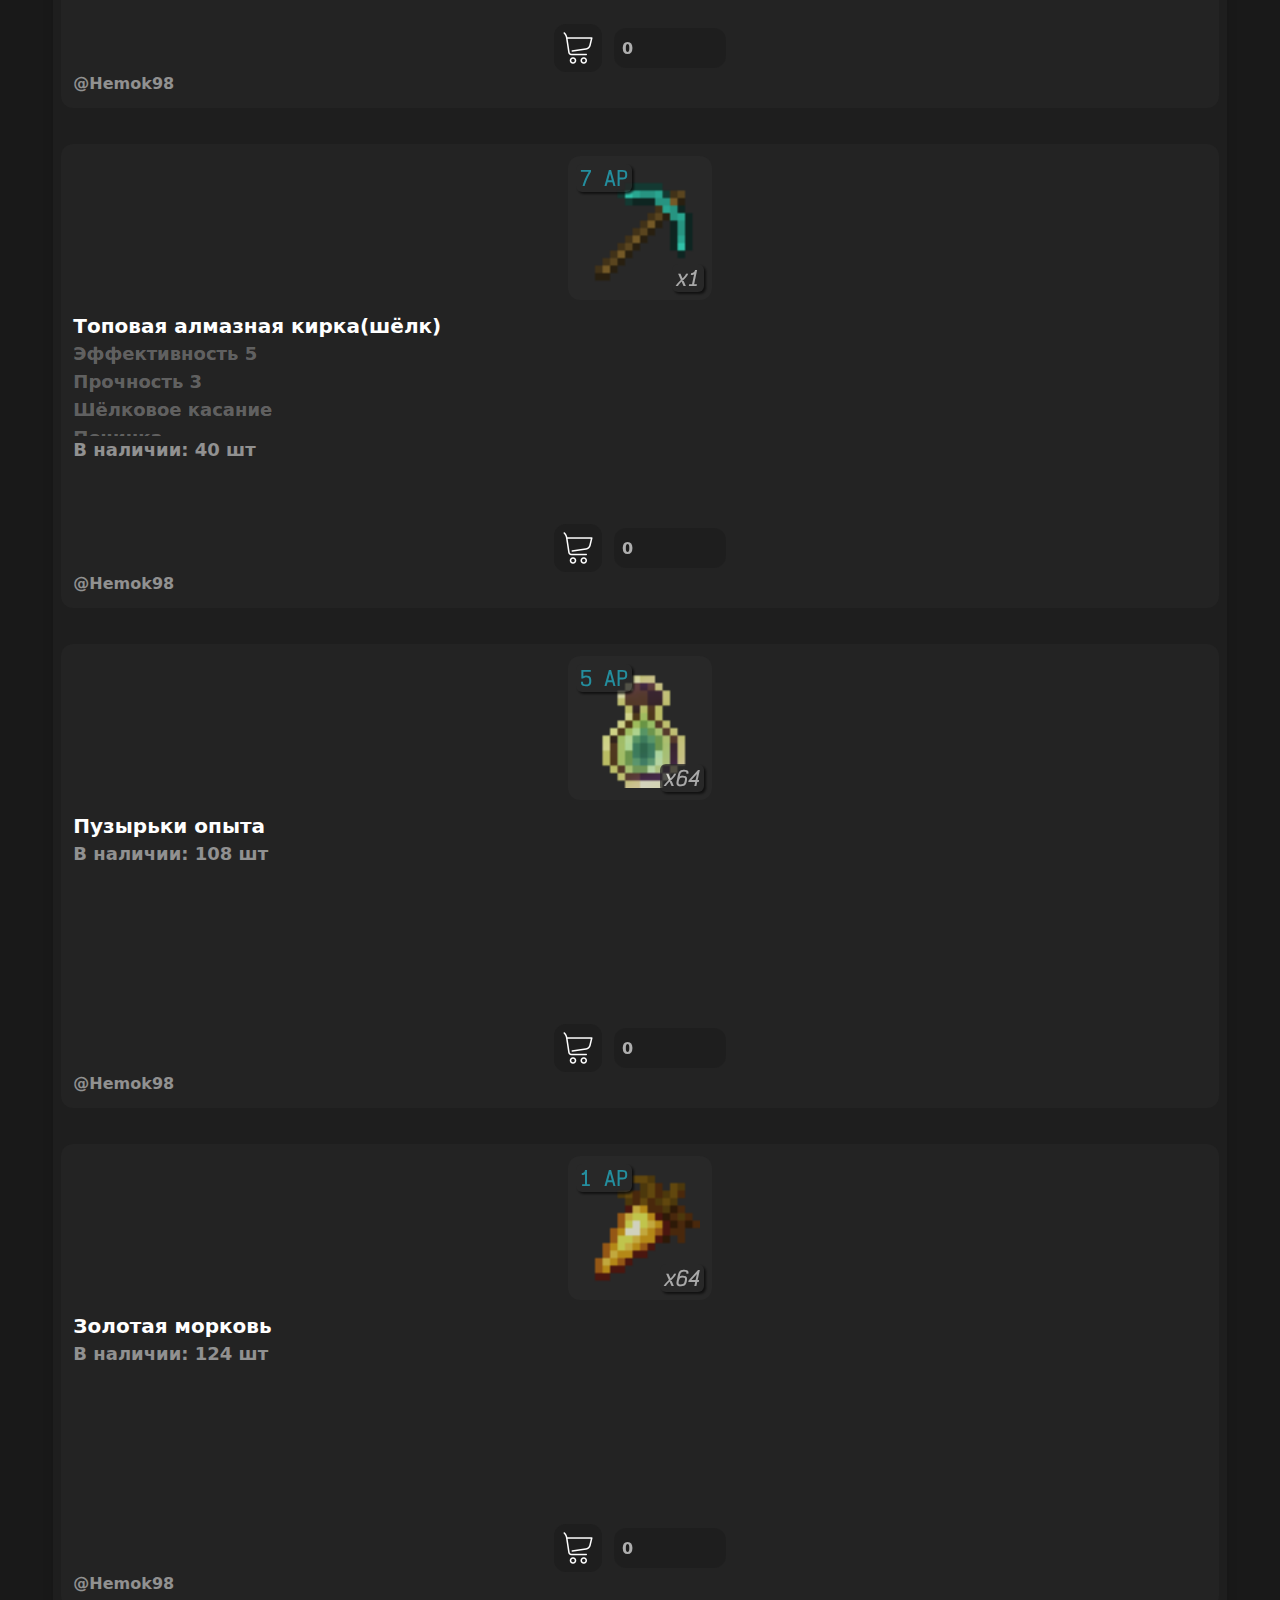
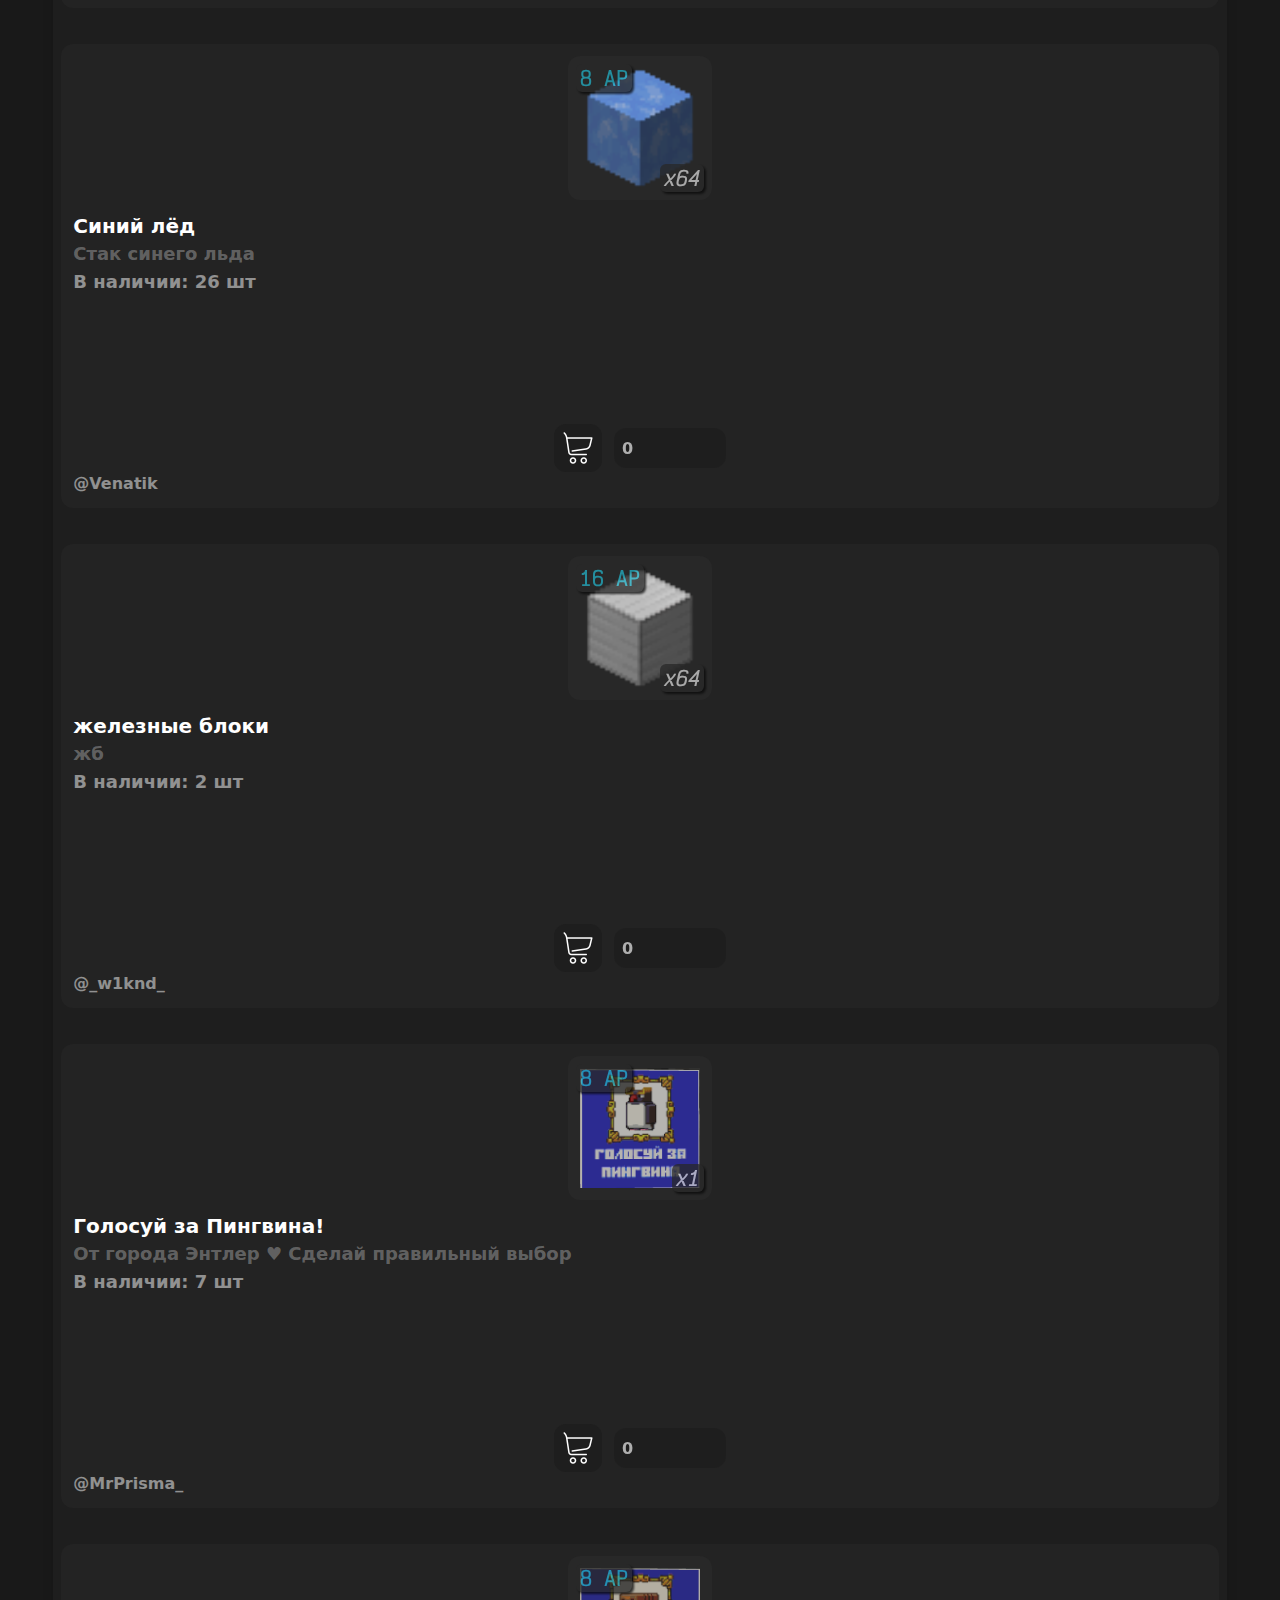
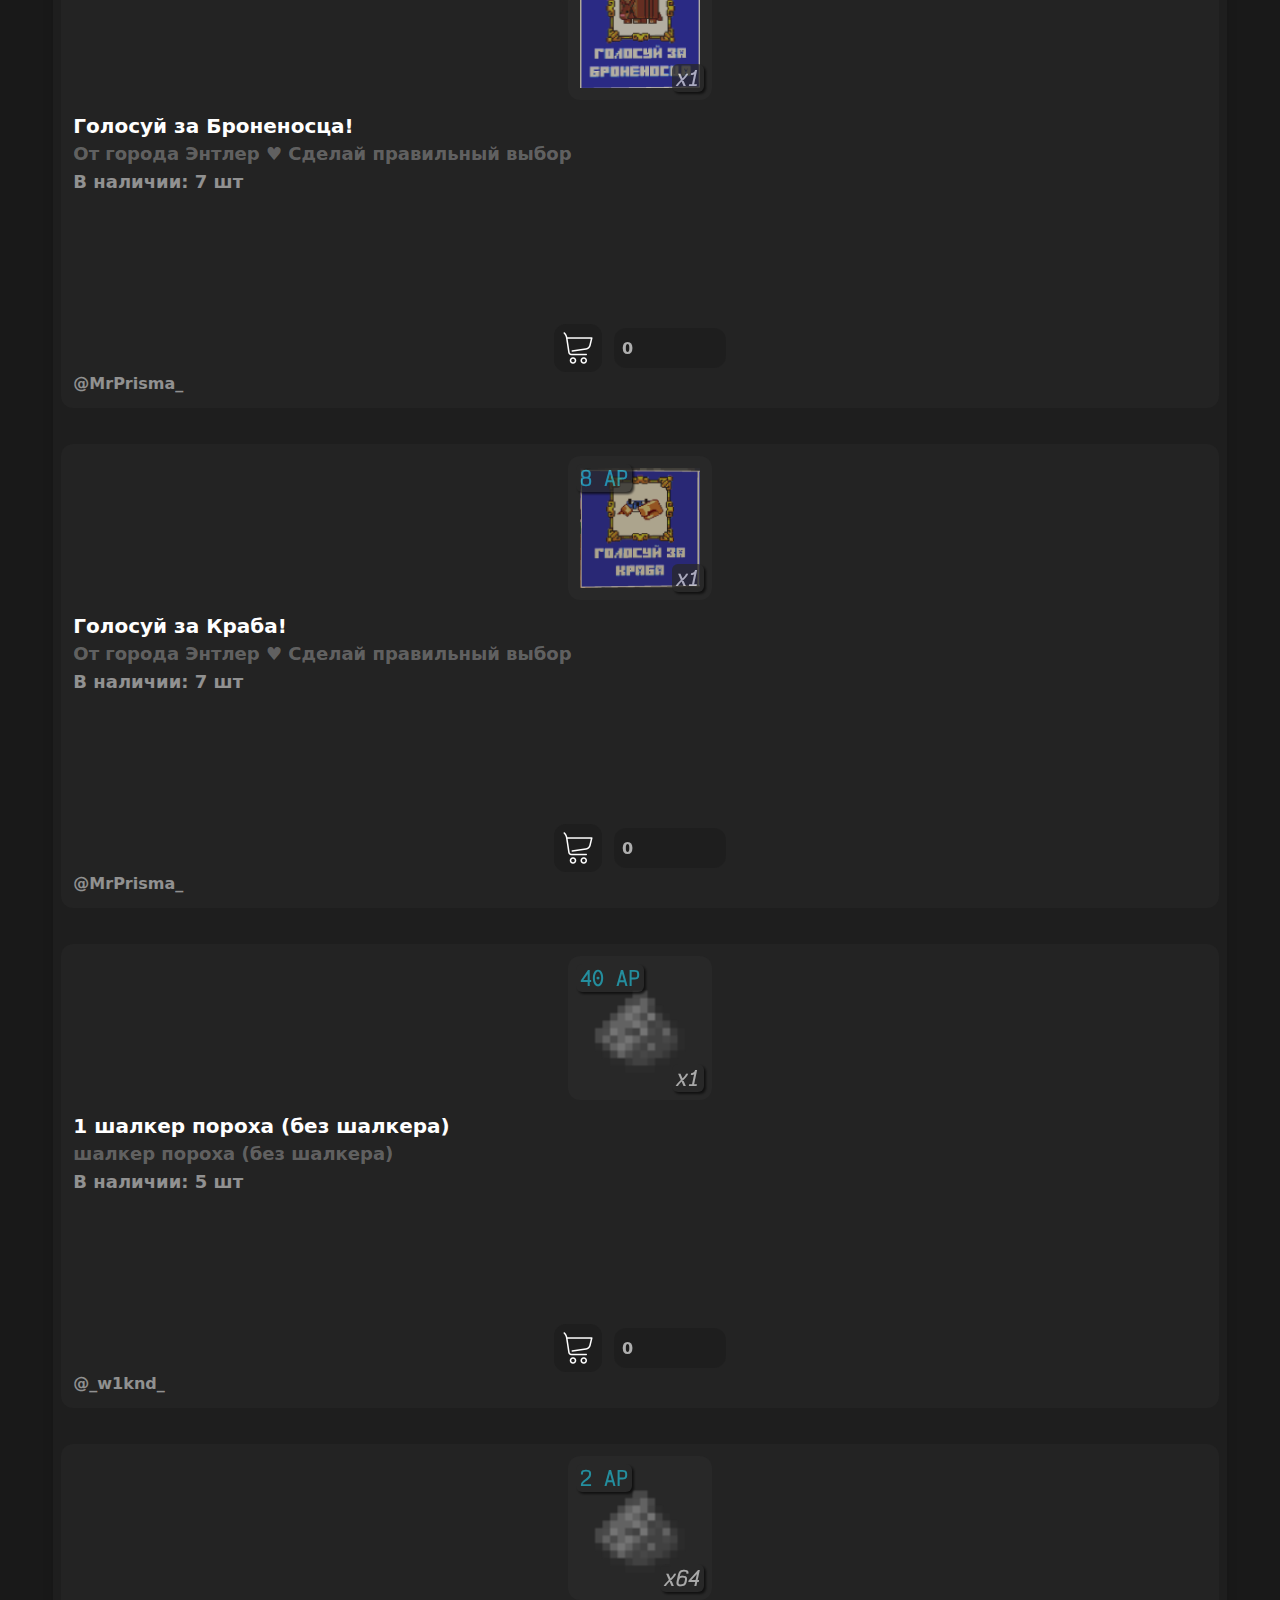
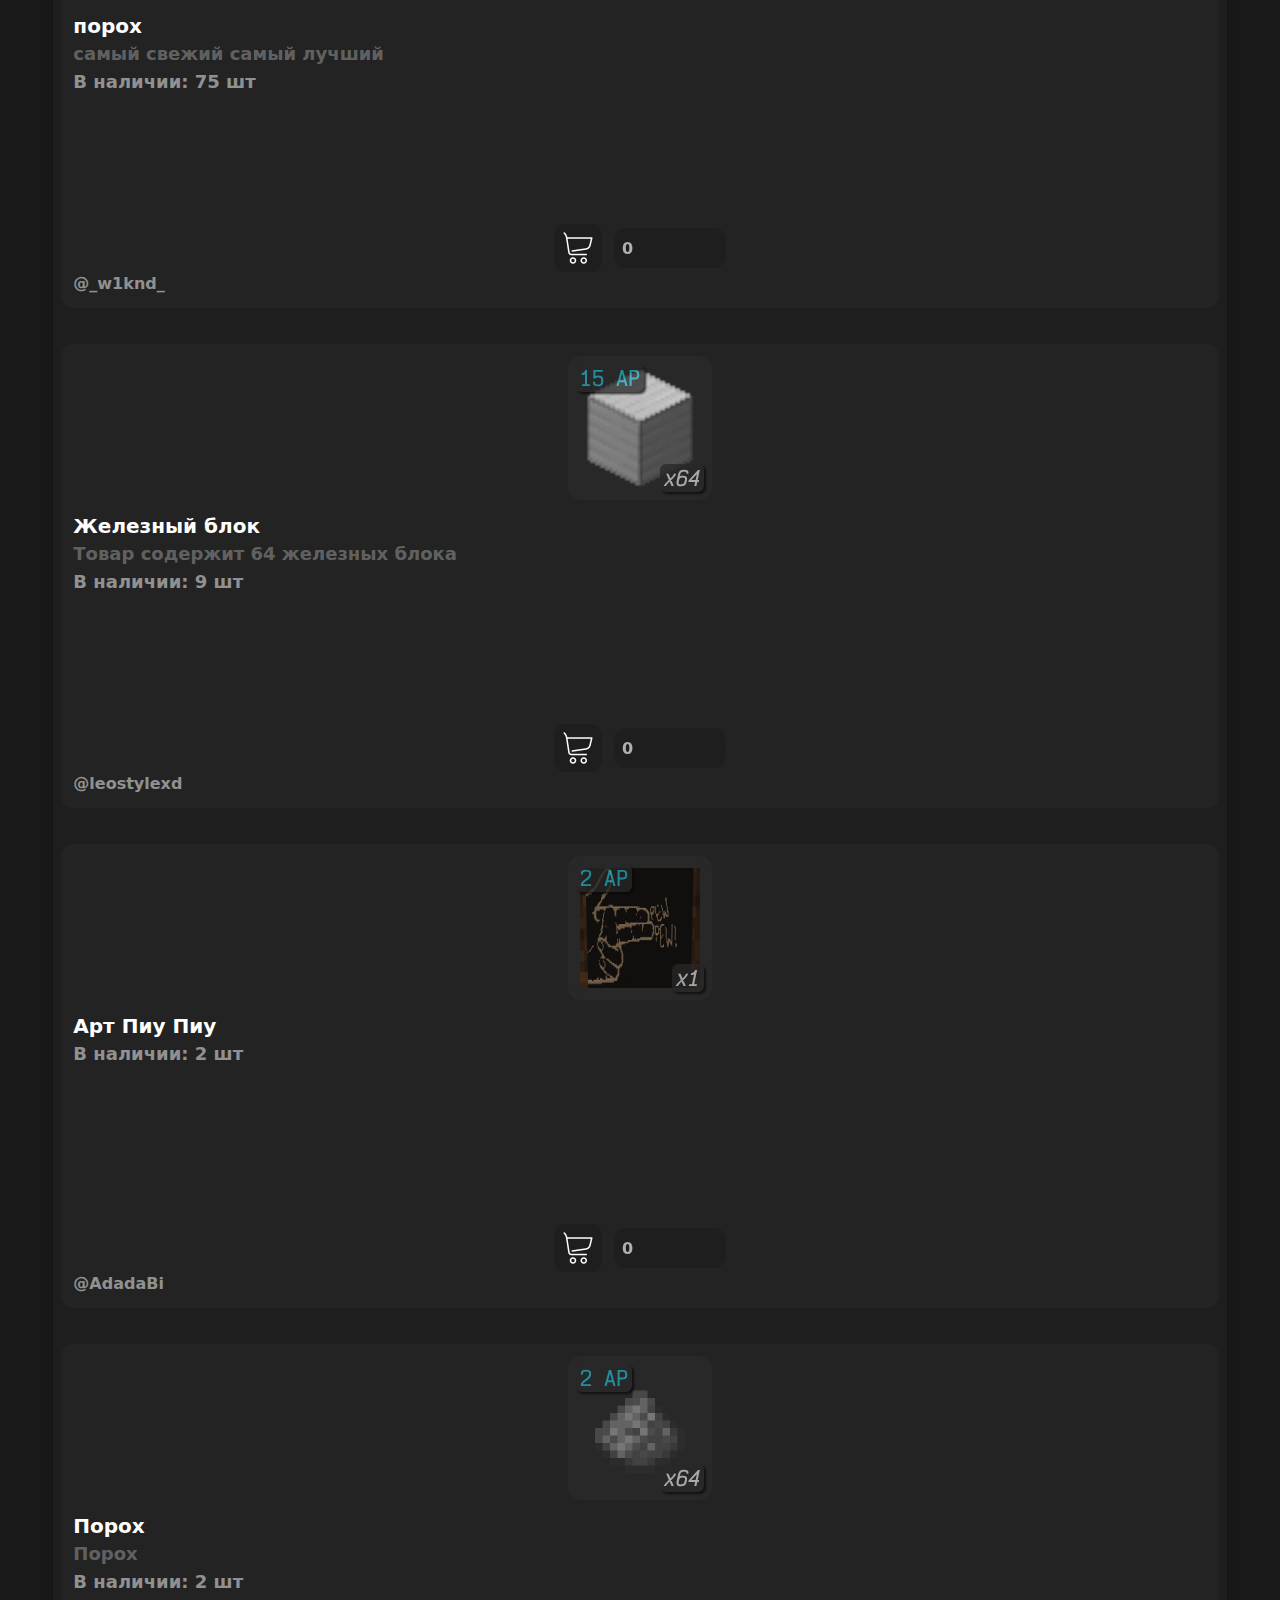
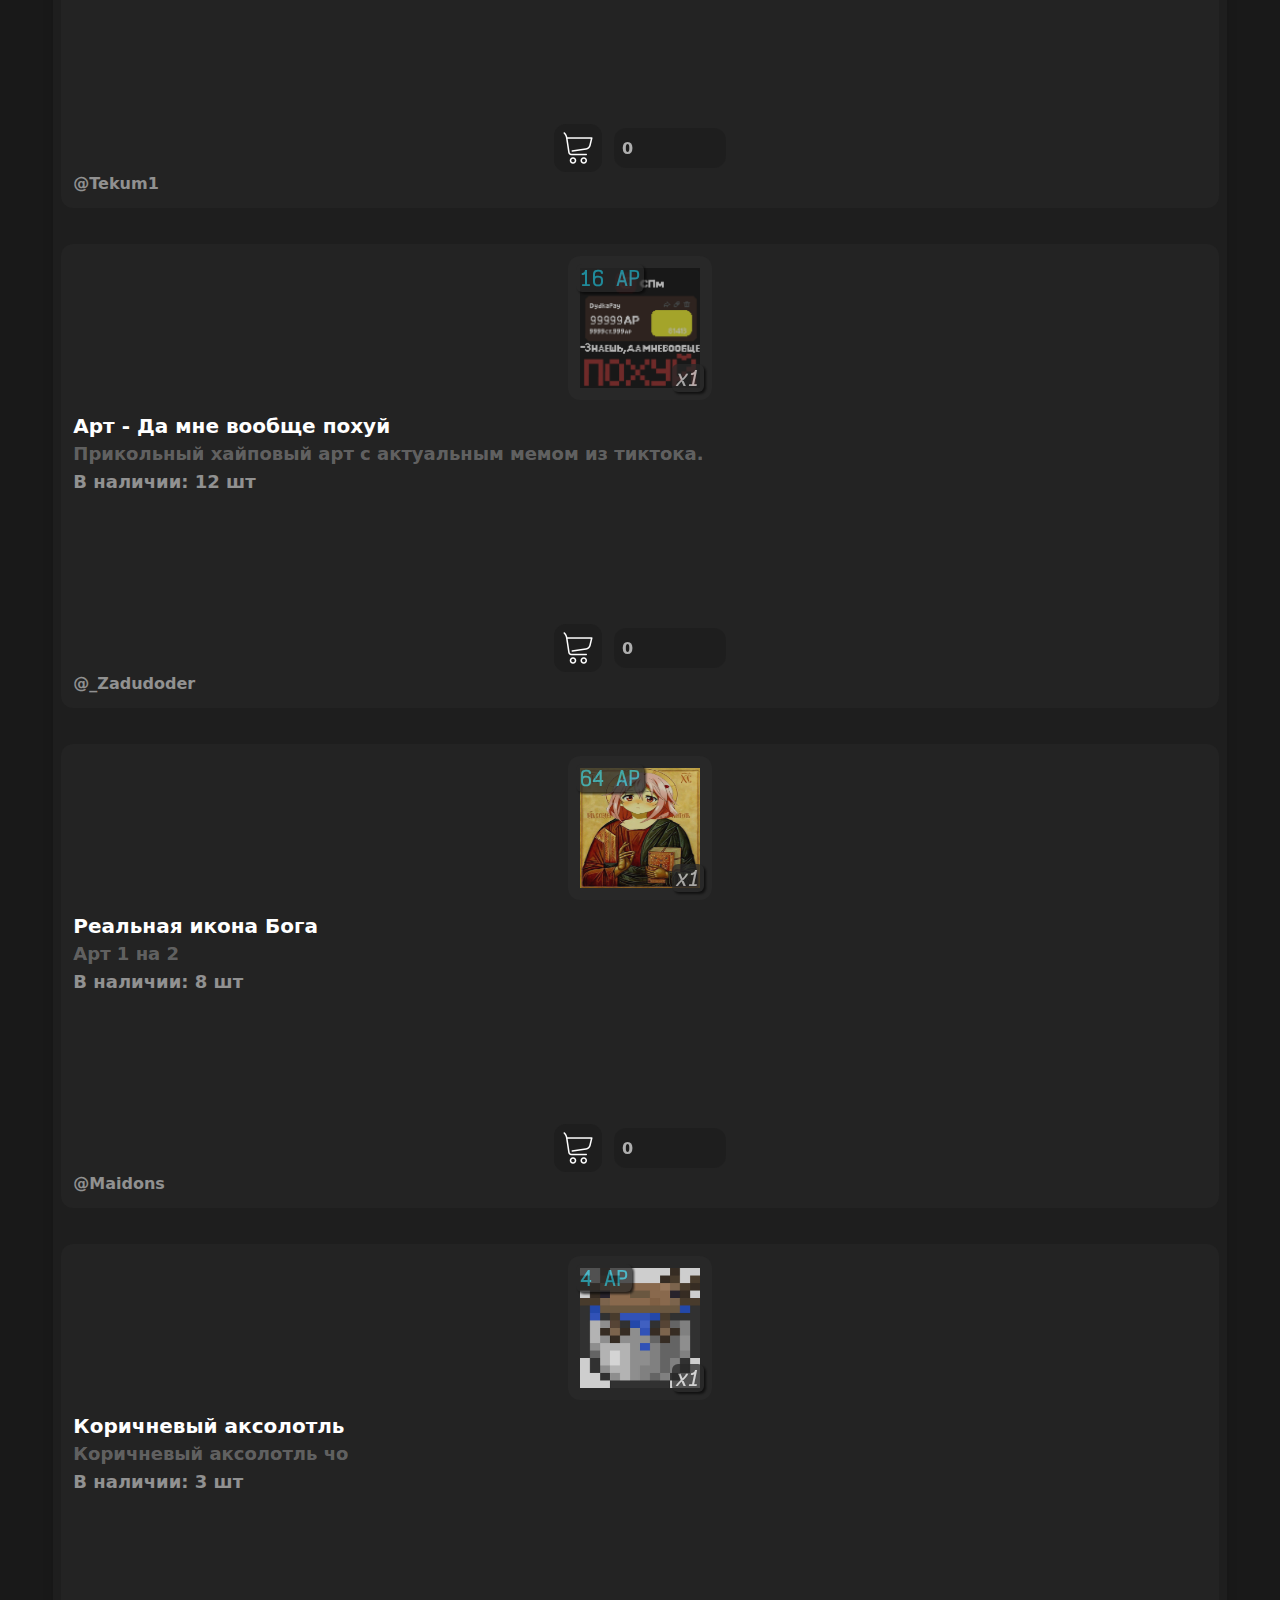
==== commit 04d779d7: "ss" ====
--- a/freshmarket/index.htm
+++ b/freshmarket/index.htm
@@ -1,4873 +1,4873 @@
-﻿<!DOCTYPE html>
-<html lang="en">
-<head>
-    <meta name="theme-color" content="#777777">
-<meta name="apple-mobile-web-app-status-bar-style" content="#777777">
-<meta name="msapplication-navbutton-color" content="#777777">
-<meta property="og:type" content="website">
-<meta property="og:url" content="idkfwt">
-<meta property="og:title" content="SPWorldX">
-<meta property="og:description" content="Дополнительный контент для сервера ShellWorlds">
-<meta property="og:image" content="/img/icon.ico">
-<meta charset="UTF-8">
-<meta http-equiv="X-UA-Compatible" content="IE=edge">
-<meta name="viewport" content="width=device-width, initial-scale=1.0">
-<link rel="shortcut icon" href="../img/icon-1.ico" type="png">
-<link rel="stylesheet" href="../css/style-1.css">
-<link rel="preconnect" href="https://fonts.googleapis.com">
-<link rel="preconnect" href="https://fonts.gstatic.com" crossorigin="">
-<link href="../css2?family=Montserrat:wght@100;200;300;400;500;600;700;800;900&display=swap" rel="stylesheet">
-<link href="../css2-1?family=Victor+Mono:ital,wght@0,100;0,200;0,300;0,400;0,500;0,600;0,700;1,100;1,200;1,300;1,400;1,500;1,600;1,700&display=swap" rel="stylesheet">
-<link rel="stylesheet" href="../css/tailwind-1.css">
-<link rel="stylesheet" href="../css/style-1.css">
-<link rel="stylesheet" href="../font/minecraft/stylesheet-1.css">
-<!-- Yandex.RTB -->
-<script>window.yaContextCb=window.yaContextCb||[]</script>
-<script src="../ads/system/context.js" async=""></script>    <link rel="stylesheet" href="../npm/swiper%4010/swiper-bundle.min.css">
-    <title>xenaro | Главная</title>
-</head>
-<script async="" src="../gtag/js?id=G-2S9NV70PWT"></script>
-<script>
-  window.dataLayer = window.dataLayer || [];
-  function gtag(){dataLayer.push(arguments);}
-  gtag('js', new Date());
-
-  gtag('config', 'G-2S9NV70PWT');
-</script>
-
-<script type="text/javascript">
-   (function(m,e,t,r,i,k,a){m[i]=m[i]||function(){(m[i].a=m[i].a||[]).push(arguments)};
-   m[i].l=1*new Date();
-   for (var j = 0; j < document.scripts.length; j++) {if (document.scripts[j].src === r) { return; }}
-   k=e.createElement(t),a=e.getElementsByTagName(t)[0],k.async=1,k.src=r,a.parentNode.insertBefore(k,a)})
-   (window, document, "script", "https://mc.yandex.ru/metrika/tag.js", "ym");
-
-   ym(94891230, "init", {
-        clickmap:true,
-        trackLinks:true,
-        accurateTrackBounce:true,
-        webvisor:true
-   });
-</script>
-<noscript><div><img src="../watch/94891230" style="position:absolute; left:-9999px;" alt=""></div></noscript><body class="bg-basic-l1">
-    <script src="../css/tailwind-1.js"></script>
-
-    <header class="w-full"> 
-        <div class="w-full h-20 bg-basic-l2 flex justify-center">
-    <div class="px-2 w-full 2xl:w-9/12 xl:w-10/12 lg:w-10/12 md:w-11/12 flex">
-        <a href="../index-1.htm" class="w-1/2 md:2/12 flex justify-center items-center cursor-default">
-            <div class="text-blue-300 text-2xl opacity-80 duration-100 hover:opacity-100">xenaro</div>
-        </a>
-        <div class="w-8/12 hidden md:flex">
-            <nav class="text-white h-full text-xl items-center justify-center gap-10 flex">
-                <a href="index.htm" class="nav-el-selected">Главная</a>
-                <a href="../info/xenaro/index.htm" class="nav-el">Информация</a>
-                <a href="index.htm" class="nav-el">Работа</a>
-            </nav>
-        </div>
-        <div class="w-1/2 md:2/12 flex justify-center items-center">
-            <a href="https://discord.com/api/oauth2/authorize?client_id=1053625870272704613&redirect_uri=https%3A%2F%2Fspx.zaralx.ru%2Fapi%2Fauth%2Fdiscord&response_type=code&scope=identify" class="bg-blue-500 py-2 px-6 flex rounded-xl opacity-90 duration-200 hover:opacity-100">
-    <div><img src="../img/login-1.svg" class="w-7 h-7"></div>
-    <div class="text-white flex items-center text-xl ml-1">Войти</div>
-</a>            
-        </div>
-    </div>
-</div>
-<div class="w-full h-px bg-basic-l4"></div>    </header>
-    <main class="flex justify-center">
-        <div class="w-11/12 2xl:w-8/12 xl:w-9/12 lg:w-9/12 md:w-10/12 mt-20">
-            <div>
-                <div class="flex items-center justify-center mt-20 gap-5">
-                    <div class="w-full">
-                        <h1 class="text-4xl font-bold text-white">
-                            <span class="text-blue-400">xenaro</span> онлайн-магазин
-                            <br>
-                            <span class="text-green-400">Покупай</span> и <span class="text-red-400">Продавай</span> легко!
-                        </h1>
-                        <div class="mt-3 ml-2 flex flex-col sm:flex-row gap-4">
-                            <a href="../info/xenaro/index.htm" class="bg-blue-300 text-blue-700 py-2 px-4 rounded-xl opacity-70 duration-100 hover:opacity-90">Что это?</a>
-                            <a href="https://discord.gg/JfSTVeyHFT" class="bg-violet-500 text-violet-100 py-2 px-4 rounded-xl opacity-70 duration-100 hover:opacity-90">Связаться с нами</a>
-                            <a href="https://discord.gg/JfSTVeyHFT" class="bg-green-400 text-green-700 py-2 px-4 rounded-xl opacity-70 duration-100 hover:opacity-90">Стать работником!</a>
-                            <a href="index.htm" class="bg-rose-600 text-rose-100 py-2 px-4 rounded-xl opacity-70 duration-100 hover:opacity-90">Стать продавцом!</a>
-                        </div>
-                        <div class="w-full h-8 mt-2">
-                            <div class="bg-basic-l0 rounded-lg h-full w-full text-white/[.7] flex">
-                                <form action="/xenaro/track/" method="get" class="w-full flex px-2 py-[2px]">
-                                    <input name="track" placeholder="Введите трек-номер" type="text" min="1" max="11" class="w-full h-full bg-white/[0] focus:shadow-none">
-                                    <input type="submit" class="h-full w-8 bg-[url('/img/search.png')] bg-contain bg-no-repeat cursor-pointer" value="">
-                                </form>
-                            </div>
-                        </div>
-                    </div>
-                    <div class="w-6/12 ml-10 hidden xl:block"></div>
-                </div>
-            </div>
-
-            <div class="mx-4 my-16 mb-16">
-                <div class="flex flex-row justify-around items-start">
-                    <div class="w-64">
-                        <h2 class="text-4xl text-cyan-400 font-helvetica" id="web_online" style="opacity: 0.5;">2</h2>
-                        <div class="text-xl text-white/[.4] font-normal">
-                            Онлайн на сайте
-                        </div>
-                    </div>
-                    <div class="w-64">
-                        <h2 class="text-4xl text-cyan-400 font-helvetica" id="work_online" style="opacity: 0.5;">1</h2>
-                        <div class="text-xl text-white/[.4] font-normal">
-                            Рабочие в сети
-                        </div>
-                    </div>
-                    <div class="w-64">
-                        <h2 class="text-4xl text-cyan-400 font-helvetica" id="registered_users" style="opacity: 0.5;">593</h2>
-                        <div class="text-xl text-white/[.4] font-normal">
-                            Всего пользователей
-                        </div>
-                    </div>
-                </div>
-            </div>
-
-            <div class="mb-5">
-                <div class="bg-basic-l2 rounded-xl shadow-lg p-2">
-                    <div><h2 class="text-white/[.8] text-2xl">Ваши текущие заказы</h2></div>
-                    <div>
-                    <table class="border-collapse w-full text-white mt-2">
-                        <tr class="py-2 border-b-[1px] border-b-white/[.04]">
-                            <th>ID</th>
-                            <th>Дата</th>
-                            <th>Трек-номер</th>
-                            <th>Товары</th>
-                            <th>Общая Цена</th>
-                            <th>Статус</th>
-                        </tr>
-                                            </table>
-                    <h1 class="text-2xl text-white/[.4] text-center my-4">Нет заказов</h1>                    </div>
-                </div>
-            </div>
-
-            <div>
-                <div class="bg-basic-l2 rounded-xl shadow-lg p-2">
-                    <div class="bg-basic-l3 rounded-xl p-2">
-                        <div><h2 class="text-white/[.8] text-2xl">Фильтры</h2></div>
-                        <div class="p-2">
-                            <div class="bg-basic-l0 rounded-xl flex items-center pl-2"><img src="../img/search.png" class="w-6 h-6 opacity-80 mr-1"><input id="products_search" class="pl-2 border-l-2 border-white/[0.1] h-8 bg-basic-l0 w-full focus:shadow-none text-white opacity-80 focus:opacity-100 focus:bg-white/[.01] rounded-r-xl" type="text" maxlength="32" placeholder="Поиск.."></div>
-                        </div>
-                        <div class="mt-1 sm:flex gap-4">
-                            <div>
-                                <h6 class="text-white/[.7]">Категория</h6>
-                                <select id="products_search_category" class="bg-basic-l0 text-white px-3 py-1 rounded-lg text-center" id="product_category" name="product_category">
-                                    <option>Арты</option>
-                                    <option>Блоки</option>
-                                    <option>Еда</option>
-                                    <option>Броня</option>
-                                    <option>Оружие</option>
-                                    <option>Инструменты</option>
-                                    <option>Другое</option>
-                                    <option selected="">Всё</option>
-                                </select> 
-                            </div>
-                            <div>
-                                <h6 class="text-white/[.7]">Фильтр</h6>
-                                <select id="products_search_filter" class="bg-basic-l0 text-white px-3 py-1 rounded-lg text-center" id="product_category" name="product_category">
-                                    <option selected="">Сначала новые</option>
-                                    <option>Сначала старые</option>
-                                    <option>Цена по возрастанию ▲</option>
-                                    <option>Цена по убыванию ▼</option>
-                                    <option>Количество по возрастанию ▲</option>
-                                    <option>Количество по убыванию ▼</option>
-                                </select> 
-                            </div>
-                        </div>
-                    </div>
-                    <div>
-                        <div id="products_not_found" class="text-3xl text-white text-center py-6" style="display: none">
-                            Ничего не найдено..
-                        </div>
-                        <div id="products_list" class="flex gap-4 flex-wrap">
-                            
-<div id="16" class="w-full sm:w-52 bg-basic-l3 rounded-xl p-3 mt-5 flex flex-col items-center h-[29rem]">
-    <div class="text-white text-xl font-bold mb-3 bg-basic-l4 rounded-xl p-3 w-36 h-36">
-        <div class="opacity-80 relative">
-            <img src="../api/products/icons/6a9f99f42f7d33800207e1ac5910716a.png" class="w-[120px] h-[120px]">
-            <div title="Количество в 1 товаре" class="opacity-75 hover:opacity-95 bg-basic-l4 rounded-md px-1 absolute -bottom-1 -right-1 cursor-default text-white font-victormono italic drop-shadow-[2px_2px_1px_rgba(0,0,0,1)]">x1</div>
-            <div title="Цена" class="opacity-75 hover:opacity-95 bg-basic-l4 rounded-md px-1 absolute -top-1 -left-1 cursor-default text-cyan-400 font-victormono drop-shadow-[2px_2px_1px_rgba(0,0,0,1)]">24 АР</div>
-        </div>
-    </div>
-    <div class="w-full">
-        <h1 class="text-white text-xl font-bold break-all">Арт Кот шпагат</h1>
-        <p title="Нажмите для увеличения" class="cursor-pointer break-words text-lg max-h-24 font-bold text-white/[0.3] overflow-hidden text-ellipsis w-full" onclick="if (this.style.maxHeight == '') { this.style.maxHeight = '100%'; this.parentElement.parentElement.style.width = '100%'; } else { this.style.maxHeight = ''; this.parentElement.parentElement.style.width = ''; }">Кот шпагат</p>
-        <div class="flex items-center">
-            <h3 class="text-white/[.5] text-lg">В наличии: 15 шт</h3>
-        </div>
-    </div>
-    <div class="w-full h-full"></div>
-    <div id="product_board_16" class="relative h-12 mt-4 bottom-0 flex items-center">
-        <button onclick="if (parseInt(this.parentElement.getElementsByTagName('input')[0].value) == 0) {this.parentElement.getElementsByTagName('input')[0].value = parseInt(this.parentElement.getElementsByTagName('input')[0].value)+1; } else { this.parentElement.getElementsByTagName('input')[0].value = 0; } if (parseInt(this.parentElement.getElementsByTagName('input')[0].value) > 0) { this.style.backgroundColor = '#44ff44'; this.firstChild.style.filter = 'invert(100%)'; this.style.boxShadow = '0px 0px 9px 1px rgba(68, 255, 68, 1)' } else { this.style = ''; this.firstChild.style = '' } editCart({'id': 16, 'count': parseInt(this.parentElement.getElementsByTagName('input')[0].value), 'board': this.parentElement})" class="rounded-xl p-2 w-12 h-12 bg-basic-l2 hover:bg-black/[.5]"><img class="w-full h-full" src="../img/cart.png"></button>
-        <input onchange="if (parseInt(this.value) > 0) { this.parentElement.getElementsByTagName('button')[0].style.backgroundColor = '#44ff44'; this.parentElement.getElementsByTagName('button')[0].firstChild.style.filter = 'invert(100%)'; this.parentElement.getElementsByTagName('button')[0].style.boxShadow = '0px 0px 9px 1px rgba(68, 255, 68, 1)' } else { this.parentElement.getElementsByTagName('button')[0].style = ''; this.parentElement.getElementsByTagName('button')[0].firstChild.style = '' } editCart({'id': 16, 'count': parseInt(this.value), 'board': this.parentElement})" class="rounded-xl ml-3 p-2 w-28 text-white/[.8] font-bold focus:shadow-none opacity-80 focus:opacity-100 h-10 bg-basic-l2 hover:bg-black/[.5]" type="number" min="0" max="15" value="0">
-    </div>
-    <div class="w-full">
-        <h2 class="text-white/[.5]">@Danthy</h2>
-    </div>
-</div>
-
-<div id="23" class="w-full sm:w-52 bg-basic-l3 rounded-xl p-3 mt-5 flex flex-col items-center h-[29rem]">
-    <div class="text-white text-xl font-bold mb-3 bg-basic-l4 rounded-xl p-3 w-36 h-36">
-        <div class="opacity-80 relative">
-            <img src="../api/products/icons/d00440739849e895abb5aa97065e0ee4.jpg" class="w-[120px] h-[120px]">
-            <div title="Количество в 1 товаре" class="opacity-75 hover:opacity-95 bg-basic-l4 rounded-md px-1 absolute -bottom-1 -right-1 cursor-default text-white font-victormono italic drop-shadow-[2px_2px_1px_rgba(0,0,0,1)]">x1</div>
-            <div title="Цена" class="opacity-75 hover:opacity-95 bg-basic-l4 rounded-md px-1 absolute -top-1 -left-1 cursor-default text-cyan-400 font-victormono drop-shadow-[2px_2px_1px_rgba(0,0,0,1)]">12 АР</div>
-        </div>
-    </div>
-    <div class="w-full">
-        <h1 class="text-white text-xl font-bold break-all">Арт Ахегава</h1>
-        <p title="Нажмите для увеличения" class="cursor-pointer break-words text-lg max-h-24 font-bold text-white/[0.3] overflow-hidden text-ellipsis w-full" onclick="if (this.style.maxHeight == '') { this.style.maxHeight = '100%'; this.parentElement.parentElement.style.width = '100%'; } else { this.style.maxHeight = ''; this.parentElement.parentElement.style.width = ''; }">Арт Ахегава сделан рузексом</p>
-        <div class="flex items-center">
-            <h3 class="text-white/[.5] text-lg">В наличии: 4 шт</h3>
-        </div>
-    </div>
-    <div class="w-full h-full"></div>
-    <div id="product_board_23" class="relative h-12 mt-4 bottom-0 flex items-center">
-        <button onclick="if (parseInt(this.parentElement.getElementsByTagName('input')[0].value) == 0) {this.parentElement.getElementsByTagName('input')[0].value = parseInt(this.parentElement.getElementsByTagName('input')[0].value)+1; } else { this.parentElement.getElementsByTagName('input')[0].value = 0; } if (parseInt(this.parentElement.getElementsByTagName('input')[0].value) > 0) { this.style.backgroundColor = '#44ff44'; this.firstChild.style.filter = 'invert(100%)'; this.style.boxShadow = '0px 0px 9px 1px rgba(68, 255, 68, 1)' } else { this.style = ''; this.firstChild.style = '' } editCart({'id': 23, 'count': parseInt(this.parentElement.getElementsByTagName('input')[0].value), 'board': this.parentElement})" class="rounded-xl p-2 w-12 h-12 bg-basic-l2 hover:bg-black/[.5]"><img class="w-full h-full" src="../img/cart.png"></button>
-        <input onchange="if (parseInt(this.value) > 0) { this.parentElement.getElementsByTagName('button')[0].style.backgroundColor = '#44ff44'; this.parentElement.getElementsByTagName('button')[0].firstChild.style.filter = 'invert(100%)'; this.parentElement.getElementsByTagName('button')[0].style.boxShadow = '0px 0px 9px 1px rgba(68, 255, 68, 1)' } else { this.parentElement.getElementsByTagName('button')[0].style = ''; this.parentElement.getElementsByTagName('button')[0].firstChild.style = '' } editCart({'id': 23, 'count': parseInt(this.value), 'board': this.parentElement})" class="rounded-xl ml-3 p-2 w-28 text-white/[.8] font-bold focus:shadow-none opacity-80 focus:opacity-100 h-10 bg-basic-l2 hover:bg-black/[.5]" type="number" min="0" max="4" value="0">
-    </div>
-    <div class="w-full">
-        <h2 class="text-white/[.5]">@Ryz3x</h2>
-    </div>
-</div>
-
-<div id="48" class="w-full sm:w-52 bg-basic-l3 rounded-xl p-3 mt-5 flex flex-col items-center h-[29rem]">
-    <div class="text-white text-xl font-bold mb-3 bg-basic-l4 rounded-xl p-3 w-36 h-36">
-        <div class="opacity-80 relative">
-            <img src="../minecraft_assets/axolotl_bucket.png" class="w-[120px] h-[120px]">
-            <div title="Количество в 1 товаре" class="opacity-75 hover:opacity-95 bg-basic-l4 rounded-md px-1 absolute -bottom-1 -right-1 cursor-default text-white font-victormono italic drop-shadow-[2px_2px_1px_rgba(0,0,0,1)]">x1</div>
-            <div title="Цена" class="opacity-75 hover:opacity-95 bg-basic-l4 rounded-md px-1 absolute -top-1 -left-1 cursor-default text-cyan-400 font-victormono drop-shadow-[2px_2px_1px_rgba(0,0,0,1)]">70 АР</div>
-        </div>
-    </div>
-    <div class="w-full">
-        <h1 class="text-white text-xl font-bold break-all">Синий Аксолотль</h1>
-        <p title="Нажмите для увеличения" class="cursor-pointer break-words text-lg max-h-24 font-bold text-white/[0.3] overflow-hidden text-ellipsis w-full" onclick="if (this.style.maxHeight == '') { this.style.maxHeight = '100%'; this.parentElement.parentElement.style.width = '100%'; } else { this.style.maxHeight = ''; this.parentElement.parentElement.style.width = ''; }">Красивый.. Синий.. ДЕШЕВЫЙ.. Аксолоть. Дешевле нет! У всех по 80 АР.</p>
-        <div class="flex items-center">
-            <h3 class="text-white/[.5] text-lg">В наличии: 2 шт</h3>
-        </div>
-    </div>
-    <div class="w-full h-full"></div>
-    <div id="product_board_48" class="relative h-12 mt-4 bottom-0 flex items-center">
-        <button onclick="if (parseInt(this.parentElement.getElementsByTagName('input')[0].value) == 0) {this.parentElement.getElementsByTagName('input')[0].value = parseInt(this.parentElement.getElementsByTagName('input')[0].value)+1; } else { this.parentElement.getElementsByTagName('input')[0].value = 0; } if (parseInt(this.parentElement.getElementsByTagName('input')[0].value) > 0) { this.style.backgroundColor = '#44ff44'; this.firstChild.style.filter = 'invert(100%)'; this.style.boxShadow = '0px 0px 9px 1px rgba(68, 255, 68, 1)' } else { this.style = ''; this.firstChild.style = '' } editCart({'id': 48, 'count': parseInt(this.parentElement.getElementsByTagName('input')[0].value), 'board': this.parentElement})" class="rounded-xl p-2 w-12 h-12 bg-basic-l2 hover:bg-black/[.5]"><img class="w-full h-full" src="../img/cart.png"></button>
-        <input onchange="if (parseInt(this.value) > 0) { this.parentElement.getElementsByTagName('button')[0].style.backgroundColor = '#44ff44'; this.parentElement.getElementsByTagName('button')[0].firstChild.style.filter = 'invert(100%)'; this.parentElement.getElementsByTagName('button')[0].style.boxShadow = '0px 0px 9px 1px rgba(68, 255, 68, 1)' } else { this.parentElement.getElementsByTagName('button')[0].style = ''; this.parentElement.getElementsByTagName('button')[0].firstChild.style = '' } editCart({'id': 48, 'count': parseInt(this.value), 'board': this.parentElement})" class="rounded-xl ml-3 p-2 w-28 text-white/[.8] font-bold focus:shadow-none opacity-80 focus:opacity-100 h-10 bg-basic-l2 hover:bg-black/[.5]" type="number" min="0" max="2" value="0">
-    </div>
-    <div class="w-full">
-        <h2 class="text-white/[.5]">@fane219</h2>
-    </div>
-</div>
-
-<div id="49" class="w-full sm:w-52 bg-basic-l3 rounded-xl p-3 mt-5 flex flex-col items-center h-[29rem]">
-    <div class="text-white text-xl font-bold mb-3 bg-basic-l4 rounded-xl p-3 w-36 h-36">
-        <div class="opacity-80 relative">
-            <img src="../minecraft_assets/tadpole_bucket.png" class="w-[120px] h-[120px]">
-            <div title="Количество в 1 товаре" class="opacity-75 hover:opacity-95 bg-basic-l4 rounded-md px-1 absolute -bottom-1 -right-1 cursor-default text-white font-victormono italic drop-shadow-[2px_2px_1px_rgba(0,0,0,1)]">x1</div>
-            <div title="Цена" class="opacity-75 hover:opacity-95 bg-basic-l4 rounded-md px-1 absolute -top-1 -left-1 cursor-default text-cyan-400 font-victormono drop-shadow-[2px_2px_1px_rgba(0,0,0,1)]">8 АР</div>
-        </div>
-    </div>
-    <div class="w-full">
-        <h1 class="text-white text-xl font-bold break-all">Головастик</h1>
-        <p title="Нажмите для увеличения" class="cursor-pointer break-words text-lg max-h-24 font-bold text-white/[0.3] overflow-hidden text-ellipsis w-full" onclick="if (this.style.maxHeight == '') { this.style.maxHeight = '100%'; this.parentElement.parentElement.style.width = '100%'; } else { this.style.maxHeight = ''; this.parentElement.parentElement.style.width = ''; }">Крутые, Модные, Молодежые Головастики ( Это маленькие жабы. Они вырастают из головастиков в жаб через 20 минут. )</p>
-        <div class="flex items-center">
-            <h3 class="text-white/[.5] text-lg">В наличии: 31 шт</h3>
-        </div>
-    </div>
-    <div class="w-full h-full"></div>
-    <div id="product_board_49" class="relative h-12 mt-4 bottom-0 flex items-center">
-        <button onclick="if (parseInt(this.parentElement.getElementsByTagName('input')[0].value) == 0) {this.parentElement.getElementsByTagName('input')[0].value = parseInt(this.parentElement.getElementsByTagName('input')[0].value)+1; } else { this.parentElement.getElementsByTagName('input')[0].value = 0; } if (parseInt(this.parentElement.getElementsByTagName('input')[0].value) > 0) { this.style.backgroundColor = '#44ff44'; this.firstChild.style.filter = 'invert(100%)'; this.style.boxShadow = '0px 0px 9px 1px rgba(68, 255, 68, 1)' } else { this.style = ''; this.firstChild.style = '' } editCart({'id': 49, 'count': parseInt(this.parentElement.getElementsByTagName('input')[0].value), 'board': this.parentElement})" class="rounded-xl p-2 w-12 h-12 bg-basic-l2 hover:bg-black/[.5]"><img class="w-full h-full" src="../img/cart.png"></button>
-        <input onchange="if (parseInt(this.value) > 0) { this.parentElement.getElementsByTagName('button')[0].style.backgroundColor = '#44ff44'; this.parentElement.getElementsByTagName('button')[0].firstChild.style.filter = 'invert(100%)'; this.parentElement.getElementsByTagName('button')[0].style.boxShadow = '0px 0px 9px 1px rgba(68, 255, 68, 1)' } else { this.parentElement.getElementsByTagName('button')[0].style = ''; this.parentElement.getElementsByTagName('button')[0].firstChild.style = '' } editCart({'id': 49, 'count': parseInt(this.value), 'board': this.parentElement})" class="rounded-xl ml-3 p-2 w-28 text-white/[.8] font-bold focus:shadow-none opacity-80 focus:opacity-100 h-10 bg-basic-l2 hover:bg-black/[.5]" type="number" min="0" max="31" value="0">
-    </div>
-    <div class="w-full">
-        <h2 class="text-white/[.5]">@fane219</h2>
-    </div>
-</div>
-
-<div id="56" class="w-full sm:w-52 bg-basic-l3 rounded-xl p-3 mt-5 flex flex-col items-center h-[29rem]">
-    <div class="text-white text-xl font-bold mb-3 bg-basic-l4 rounded-xl p-3 w-36 h-36">
-        <div class="opacity-80 relative">
-            <img src="../api/products/icons/26b158dff03f7725504d424556a074a5.png" class="w-[120px] h-[120px]">
-            <div title="Количество в 1 товаре" class="opacity-75 hover:opacity-95 bg-basic-l4 rounded-md px-1 absolute -bottom-1 -right-1 cursor-default text-white font-victormono italic drop-shadow-[2px_2px_1px_rgba(0,0,0,1)]">x1</div>
-            <div title="Цена" class="opacity-75 hover:opacity-95 bg-basic-l4 rounded-md px-1 absolute -top-1 -left-1 cursor-default text-cyan-400 font-victormono drop-shadow-[2px_2px_1px_rgba(0,0,0,1)]">64 АР</div>
-        </div>
-    </div>
-    <div class="w-full">
-        <h1 class="text-white text-xl font-bold break-all">Аксолотль в ведре(синий)</h1>
-        <p title="Нажмите для увеличения" class="cursor-pointer break-words text-lg max-h-24 font-bold text-white/[0.3] overflow-hidden text-ellipsis w-full" onclick="if (this.style.maxHeight == '') { this.style.maxHeight = '100%'; this.parentElement.parentElement.style.width = '100%'; } else { this.style.maxHeight = ''; this.parentElement.parentElement.style.width = ''; }">Аксолотль синий взрослый.</p>
-        <div class="flex items-center">
-            <h3 class="text-white/[.5] text-lg">В наличии: 2 шт</h3>
-        </div>
-    </div>
-    <div class="w-full h-full"></div>
-    <div id="product_board_56" class="relative h-12 mt-4 bottom-0 flex items-center">
-        <button onclick="if (parseInt(this.parentElement.getElementsByTagName('input')[0].value) == 0) {this.parentElement.getElementsByTagName('input')[0].value = parseInt(this.parentElement.getElementsByTagName('input')[0].value)+1; } else { this.parentElement.getElementsByTagName('input')[0].value = 0; } if (parseInt(this.parentElement.getElementsByTagName('input')[0].value) > 0) { this.style.backgroundColor = '#44ff44'; this.firstChild.style.filter = 'invert(100%)'; this.style.boxShadow = '0px 0px 9px 1px rgba(68, 255, 68, 1)' } else { this.style = ''; this.firstChild.style = '' } editCart({'id': 56, 'count': parseInt(this.parentElement.getElementsByTagName('input')[0].value), 'board': this.parentElement})" class="rounded-xl p-2 w-12 h-12 bg-basic-l2 hover:bg-black/[.5]"><img class="w-full h-full" src="../img/cart.png"></button>
-        <input onchange="if (parseInt(this.value) > 0) { this.parentElement.getElementsByTagName('button')[0].style.backgroundColor = '#44ff44'; this.parentElement.getElementsByTagName('button')[0].firstChild.style.filter = 'invert(100%)'; this.parentElement.getElementsByTagName('button')[0].style.boxShadow = '0px 0px 9px 1px rgba(68, 255, 68, 1)' } else { this.parentElement.getElementsByTagName('button')[0].style = ''; this.parentElement.getElementsByTagName('button')[0].firstChild.style = '' } editCart({'id': 56, 'count': parseInt(this.value), 'board': this.parentElement})" class="rounded-xl ml-3 p-2 w-28 text-white/[.8] font-bold focus:shadow-none opacity-80 focus:opacity-100 h-10 bg-basic-l2 hover:bg-black/[.5]" type="number" min="0" max="2" value="0">
-    </div>
-    <div class="w-full">
-        <h2 class="text-white/[.5]">@Elsham1r</h2>
-    </div>
-</div>
-
-<div id="79" class="w-full sm:w-52 bg-basic-l3 rounded-xl p-3 mt-5 flex flex-col items-center h-[29rem]">
-    <div class="text-white text-xl font-bold mb-3 bg-basic-l4 rounded-xl p-3 w-36 h-36">
-        <div class="opacity-80 relative">
-            <img src="../minecraft_assets/brown_wool.png" class="w-[120px] h-[120px]">
-            <div title="Количество в 1 товаре" class="opacity-75 hover:opacity-95 bg-basic-l4 rounded-md px-1 absolute -bottom-1 -right-1 cursor-default text-white font-victormono italic drop-shadow-[2px_2px_1px_rgba(0,0,0,1)]">x64</div>
-            <div title="Цена" class="opacity-75 hover:opacity-95 bg-basic-l4 rounded-md px-1 absolute -top-1 -left-1 cursor-default text-cyan-400 font-victormono drop-shadow-[2px_2px_1px_rgba(0,0,0,1)]">1 АР</div>
-        </div>
-    </div>
-    <div class="w-full">
-        <h1 class="text-white text-xl font-bold break-all">Коричневая шерсть</h1>
-        <p title="Нажмите для увеличения" class="cursor-pointer break-words text-lg max-h-24 font-bold text-white/[0.3] overflow-hidden text-ellipsis w-full" onclick="if (this.style.maxHeight == '') { this.style.maxHeight = '100%'; this.parentElement.parentElement.style.width = '100%'; } else { this.style.maxHeight = ''; this.parentElement.parentElement.style.width = ''; }"></p>
-        <div class="flex items-center">
-            <h3 class="text-white/[.5] text-lg">В наличии: 25 шт</h3>
-        </div>
-    </div>
-    <div class="w-full h-full"></div>
-    <div id="product_board_79" class="relative h-12 mt-4 bottom-0 flex items-center">
-        <button onclick="if (parseInt(this.parentElement.getElementsByTagName('input')[0].value) == 0) {this.parentElement.getElementsByTagName('input')[0].value = parseInt(this.parentElement.getElementsByTagName('input')[0].value)+1; } else { this.parentElement.getElementsByTagName('input')[0].value = 0; } if (parseInt(this.parentElement.getElementsByTagName('input')[0].value) > 0) { this.style.backgroundColor = '#44ff44'; this.firstChild.style.filter = 'invert(100%)'; this.style.boxShadow = '0px 0px 9px 1px rgba(68, 255, 68, 1)' } else { this.style = ''; this.firstChild.style = '' } editCart({'id': 79, 'count': parseInt(this.parentElement.getElementsByTagName('input')[0].value), 'board': this.parentElement})" class="rounded-xl p-2 w-12 h-12 bg-basic-l2 hover:bg-black/[.5]"><img class="w-full h-full" src="../img/cart.png"></button>
-        <input onchange="if (parseInt(this.value) > 0) { this.parentElement.getElementsByTagName('button')[0].style.backgroundColor = '#44ff44'; this.parentElement.getElementsByTagName('button')[0].firstChild.style.filter = 'invert(100%)'; this.parentElement.getElementsByTagName('button')[0].style.boxShadow = '0px 0px 9px 1px rgba(68, 255, 68, 1)' } else { this.parentElement.getElementsByTagName('button')[0].style = ''; this.parentElement.getElementsByTagName('button')[0].firstChild.style = '' } editCart({'id': 79, 'count': parseInt(this.value), 'board': this.parentElement})" class="rounded-xl ml-3 p-2 w-28 text-white/[.8] font-bold focus:shadow-none opacity-80 focus:opacity-100 h-10 bg-basic-l2 hover:bg-black/[.5]" type="number" min="0" max="25" value="0">
-    </div>
-    <div class="w-full">
-        <h2 class="text-white/[.5]">@Arthur_Palma</h2>
-    </div>
-</div>
-
-<div id="84" class="w-full sm:w-52 bg-basic-l3 rounded-xl p-3 mt-5 flex flex-col items-center h-[29rem]">
-    <div class="text-white text-xl font-bold mb-3 bg-basic-l4 rounded-xl p-3 w-36 h-36">
-        <div class="opacity-80 relative">
-            <img src="../minecraft_assets/lime_wool.png" class="w-[120px] h-[120px]">
-            <div title="Количество в 1 товаре" class="opacity-75 hover:opacity-95 bg-basic-l4 rounded-md px-1 absolute -bottom-1 -right-1 cursor-default text-white font-victormono italic drop-shadow-[2px_2px_1px_rgba(0,0,0,1)]">x64</div>
-            <div title="Цена" class="opacity-75 hover:opacity-95 bg-basic-l4 rounded-md px-1 absolute -top-1 -left-1 cursor-default text-cyan-400 font-victormono drop-shadow-[2px_2px_1px_rgba(0,0,0,1)]">1 АР</div>
-        </div>
-    </div>
-    <div class="w-full">
-        <h1 class="text-white text-xl font-bold break-all">Лаймовая шерсть</h1>
-        <p title="Нажмите для увеличения" class="cursor-pointer break-words text-lg max-h-24 font-bold text-white/[0.3] overflow-hidden text-ellipsis w-full" onclick="if (this.style.maxHeight == '') { this.style.maxHeight = '100%'; this.parentElement.parentElement.style.width = '100%'; } else { this.style.maxHeight = ''; this.parentElement.parentElement.style.width = ''; }"></p>
-        <div class="flex items-center">
-            <h3 class="text-white/[.5] text-lg">В наличии: 12 шт</h3>
-        </div>
-    </div>
-    <div class="w-full h-full"></div>
-    <div id="product_board_84" class="relative h-12 mt-4 bottom-0 flex items-center">
-        <button onclick="if (parseInt(this.parentElement.getElementsByTagName('input')[0].value) == 0) {this.parentElement.getElementsByTagName('input')[0].value = parseInt(this.parentElement.getElementsByTagName('input')[0].value)+1; } else { this.parentElement.getElementsByTagName('input')[0].value = 0; } if (parseInt(this.parentElement.getElementsByTagName('input')[0].value) > 0) { this.style.backgroundColor = '#44ff44'; this.firstChild.style.filter = 'invert(100%)'; this.style.boxShadow = '0px 0px 9px 1px rgba(68, 255, 68, 1)' } else { this.style = ''; this.firstChild.style = '' } editCart({'id': 84, 'count': parseInt(this.parentElement.getElementsByTagName('input')[0].value), 'board': this.parentElement})" class="rounded-xl p-2 w-12 h-12 bg-basic-l2 hover:bg-black/[.5]"><img class="w-full h-full" src="../img/cart.png"></button>
-        <input onchange="if (parseInt(this.value) > 0) { this.parentElement.getElementsByTagName('button')[0].style.backgroundColor = '#44ff44'; this.parentElement.getElementsByTagName('button')[0].firstChild.style.filter = 'invert(100%)'; this.parentElement.getElementsByTagName('button')[0].style.boxShadow = '0px 0px 9px 1px rgba(68, 255, 68, 1)' } else { this.parentElement.getElementsByTagName('button')[0].style = ''; this.parentElement.getElementsByTagName('button')[0].firstChild.style = '' } editCart({'id': 84, 'count': parseInt(this.value), 'board': this.parentElement})" class="rounded-xl ml-3 p-2 w-28 text-white/[.8] font-bold focus:shadow-none opacity-80 focus:opacity-100 h-10 bg-basic-l2 hover:bg-black/[.5]" type="number" min="0" max="12" value="0">
-    </div>
-    <div class="w-full">
-        <h2 class="text-white/[.5]">@Arthur_Palma</h2>
-    </div>
-</div>
-
-<div id="85" class="w-full sm:w-52 bg-basic-l3 rounded-xl p-3 mt-5 flex flex-col items-center h-[29rem]">
-    <div class="text-white text-xl font-bold mb-3 bg-basic-l4 rounded-xl p-3 w-36 h-36">
-        <div class="opacity-80 relative">
-            <img src="../minecraft_assets/light_blue_wool.png" class="w-[120px] h-[120px]">
-            <div title="Количество в 1 товаре" class="opacity-75 hover:opacity-95 bg-basic-l4 rounded-md px-1 absolute -bottom-1 -right-1 cursor-default text-white font-victormono italic drop-shadow-[2px_2px_1px_rgba(0,0,0,1)]">x64</div>
-            <div title="Цена" class="opacity-75 hover:opacity-95 bg-basic-l4 rounded-md px-1 absolute -top-1 -left-1 cursor-default text-cyan-400 font-victormono drop-shadow-[2px_2px_1px_rgba(0,0,0,1)]">1 АР</div>
-        </div>
-    </div>
-    <div class="w-full">
-        <h1 class="text-white text-xl font-bold break-all">Голубая шерсть</h1>
-        <p title="Нажмите для увеличения" class="cursor-pointer break-words text-lg max-h-24 font-bold text-white/[0.3] overflow-hidden text-ellipsis w-full" onclick="if (this.style.maxHeight == '') { this.style.maxHeight = '100%'; this.parentElement.parentElement.style.width = '100%'; } else { this.style.maxHeight = ''; this.parentElement.parentElement.style.width = ''; }"></p>
-        <div class="flex items-center">
-            <h3 class="text-white/[.5] text-lg">В наличии: 2 шт</h3>
-        </div>
-    </div>
-    <div class="w-full h-full"></div>
-    <div id="product_board_85" class="relative h-12 mt-4 bottom-0 flex items-center">
-        <button onclick="if (parseInt(this.parentElement.getElementsByTagName('input')[0].value) == 0) {this.parentElement.getElementsByTagName('input')[0].value = parseInt(this.parentElement.getElementsByTagName('input')[0].value)+1; } else { this.parentElement.getElementsByTagName('input')[0].value = 0; } if (parseInt(this.parentElement.getElementsByTagName('input')[0].value) > 0) { this.style.backgroundColor = '#44ff44'; this.firstChild.style.filter = 'invert(100%)'; this.style.boxShadow = '0px 0px 9px 1px rgba(68, 255, 68, 1)' } else { this.style = ''; this.firstChild.style = '' } editCart({'id': 85, 'count': parseInt(this.parentElement.getElementsByTagName('input')[0].value), 'board': this.parentElement})" class="rounded-xl p-2 w-12 h-12 bg-basic-l2 hover:bg-black/[.5]"><img class="w-full h-full" src="../img/cart.png"></button>
-        <input onchange="if (parseInt(this.value) > 0) { this.parentElement.getElementsByTagName('button')[0].style.backgroundColor = '#44ff44'; this.parentElement.getElementsByTagName('button')[0].firstChild.style.filter = 'invert(100%)'; this.parentElement.getElementsByTagName('button')[0].style.boxShadow = '0px 0px 9px 1px rgba(68, 255, 68, 1)' } else { this.parentElement.getElementsByTagName('button')[0].style = ''; this.parentElement.getElementsByTagName('button')[0].firstChild.style = '' } editCart({'id': 85, 'count': parseInt(this.value), 'board': this.parentElement})" class="rounded-xl ml-3 p-2 w-28 text-white/[.8] font-bold focus:shadow-none opacity-80 focus:opacity-100 h-10 bg-basic-l2 hover:bg-black/[.5]" type="number" min="0" max="2" value="0">
-    </div>
-    <div class="w-full">
-        <h2 class="text-white/[.5]">@Arthur_Palma</h2>
-    </div>
-</div>
-
-<div id="86" class="w-full sm:w-52 bg-basic-l3 rounded-xl p-3 mt-5 flex flex-col items-center h-[29rem]">
-    <div class="text-white text-xl font-bold mb-3 bg-basic-l4 rounded-xl p-3 w-36 h-36">
-        <div class="opacity-80 relative">
-            <img src="../minecraft_assets/green_wool.png" class="w-[120px] h-[120px]">
-            <div title="Количество в 1 товаре" class="opacity-75 hover:opacity-95 bg-basic-l4 rounded-md px-1 absolute -bottom-1 -right-1 cursor-default text-white font-victormono italic drop-shadow-[2px_2px_1px_rgba(0,0,0,1)]">x64</div>
-            <div title="Цена" class="opacity-75 hover:opacity-95 bg-basic-l4 rounded-md px-1 absolute -top-1 -left-1 cursor-default text-cyan-400 font-victormono drop-shadow-[2px_2px_1px_rgba(0,0,0,1)]">1 АР</div>
-        </div>
-    </div>
-    <div class="w-full">
-        <h1 class="text-white text-xl font-bold break-all">Зелёная шерсть</h1>
-        <p title="Нажмите для увеличения" class="cursor-pointer break-words text-lg max-h-24 font-bold text-white/[0.3] overflow-hidden text-ellipsis w-full" onclick="if (this.style.maxHeight == '') { this.style.maxHeight = '100%'; this.parentElement.parentElement.style.width = '100%'; } else { this.style.maxHeight = ''; this.parentElement.parentElement.style.width = ''; }"></p>
-        <div class="flex items-center">
-            <h3 class="text-white/[.5] text-lg">В наличии: 18 шт</h3>
-        </div>
-    </div>
-    <div class="w-full h-full"></div>
-    <div id="product_board_86" class="relative h-12 mt-4 bottom-0 flex items-center">
-        <button onclick="if (parseInt(this.parentElement.getElementsByTagName('input')[0].value) == 0) {this.parentElement.getElementsByTagName('input')[0].value = parseInt(this.parentElement.getElementsByTagName('input')[0].value)+1; } else { this.parentElement.getElementsByTagName('input')[0].value = 0; } if (parseInt(this.parentElement.getElementsByTagName('input')[0].value) > 0) { this.style.backgroundColor = '#44ff44'; this.firstChild.style.filter = 'invert(100%)'; this.style.boxShadow = '0px 0px 9px 1px rgba(68, 255, 68, 1)' } else { this.style = ''; this.firstChild.style = '' } editCart({'id': 86, 'count': parseInt(this.parentElement.getElementsByTagName('input')[0].value), 'board': this.parentElement})" class="rounded-xl p-2 w-12 h-12 bg-basic-l2 hover:bg-black/[.5]"><img class="w-full h-full" src="../img/cart.png"></button>
-        <input onchange="if (parseInt(this.value) > 0) { this.parentElement.getElementsByTagName('button')[0].style.backgroundColor = '#44ff44'; this.parentElement.getElementsByTagName('button')[0].firstChild.style.filter = 'invert(100%)'; this.parentElement.getElementsByTagName('button')[0].style.boxShadow = '0px 0px 9px 1px rgba(68, 255, 68, 1)' } else { this.parentElement.getElementsByTagName('button')[0].style = ''; this.parentElement.getElementsByTagName('button')[0].firstChild.style = '' } editCart({'id': 86, 'count': parseInt(this.value), 'board': this.parentElement})" class="rounded-xl ml-3 p-2 w-28 text-white/[.8] font-bold focus:shadow-none opacity-80 focus:opacity-100 h-10 bg-basic-l2 hover:bg-black/[.5]" type="number" min="0" max="18" value="0">
-    </div>
-    <div class="w-full">
-        <h2 class="text-white/[.5]">@Arthur_Palma</h2>
-    </div>
-</div>
-
-<div id="89" class="w-full sm:w-52 bg-basic-l3 rounded-xl p-3 mt-5 flex flex-col items-center h-[29rem]">
-    <div class="text-white text-xl font-bold mb-3 bg-basic-l4 rounded-xl p-3 w-36 h-36">
-        <div class="opacity-80 relative">
-            <img src="../minecraft_assets/cyan_wool.png" class="w-[120px] h-[120px]">
-            <div title="Количество в 1 товаре" class="opacity-75 hover:opacity-95 bg-basic-l4 rounded-md px-1 absolute -bottom-1 -right-1 cursor-default text-white font-victormono italic drop-shadow-[2px_2px_1px_rgba(0,0,0,1)]">x64</div>
-            <div title="Цена" class="opacity-75 hover:opacity-95 bg-basic-l4 rounded-md px-1 absolute -top-1 -left-1 cursor-default text-cyan-400 font-victormono drop-shadow-[2px_2px_1px_rgba(0,0,0,1)]">1 АР</div>
-        </div>
-    </div>
-    <div class="w-full">
-        <h1 class="text-white text-xl font-bold break-all">Бирюзовая шерсть</h1>
-        <p title="Нажмите для увеличения" class="cursor-pointer break-words text-lg max-h-24 font-bold text-white/[0.3] overflow-hidden text-ellipsis w-full" onclick="if (this.style.maxHeight == '') { this.style.maxHeight = '100%'; this.parentElement.parentElement.style.width = '100%'; } else { this.style.maxHeight = ''; this.parentElement.parentElement.style.width = ''; }"></p>
-        <div class="flex items-center">
-            <h3 class="text-white/[.5] text-lg">В наличии: 8 шт</h3>
-        </div>
-    </div>
-    <div class="w-full h-full"></div>
-    <div id="product_board_89" class="relative h-12 mt-4 bottom-0 flex items-center">
-        <button onclick="if (parseInt(this.parentElement.getElementsByTagName('input')[0].value) == 0) {this.parentElement.getElementsByTagName('input')[0].value = parseInt(this.parentElement.getElementsByTagName('input')[0].value)+1; } else { this.parentElement.getElementsByTagName('input')[0].value = 0; } if (parseInt(this.parentElement.getElementsByTagName('input')[0].value) > 0) { this.style.backgroundColor = '#44ff44'; this.firstChild.style.filter = 'invert(100%)'; this.style.boxShadow = '0px 0px 9px 1px rgba(68, 255, 68, 1)' } else { this.style = ''; this.firstChild.style = '' } editCart({'id': 89, 'count': parseInt(this.parentElement.getElementsByTagName('input')[0].value), 'board': this.parentElement})" class="rounded-xl p-2 w-12 h-12 bg-basic-l2 hover:bg-black/[.5]"><img class="w-full h-full" src="../img/cart.png"></button>
-        <input onchange="if (parseInt(this.value) > 0) { this.parentElement.getElementsByTagName('button')[0].style.backgroundColor = '#44ff44'; this.parentElement.getElementsByTagName('button')[0].firstChild.style.filter = 'invert(100%)'; this.parentElement.getElementsByTagName('button')[0].style.boxShadow = '0px 0px 9px 1px rgba(68, 255, 68, 1)' } else { this.parentElement.getElementsByTagName('button')[0].style = ''; this.parentElement.getElementsByTagName('button')[0].firstChild.style = '' } editCart({'id': 89, 'count': parseInt(this.value), 'board': this.parentElement})" class="rounded-xl ml-3 p-2 w-28 text-white/[.8] font-bold focus:shadow-none opacity-80 focus:opacity-100 h-10 bg-basic-l2 hover:bg-black/[.5]" type="number" min="0" max="8" value="0">
-    </div>
-    <div class="w-full">
-        <h2 class="text-white/[.5]">@Arthur_Palma</h2>
-    </div>
-</div>
-
-<div id="90" class="w-full sm:w-52 bg-basic-l3 rounded-xl p-3 mt-5 flex flex-col items-center h-[29rem]">
-    <div class="text-white text-xl font-bold mb-3 bg-basic-l4 rounded-xl p-3 w-36 h-36">
-        <div class="opacity-80 relative">
-            <img src="../minecraft_assets/magenta_wool.png" class="w-[120px] h-[120px]">
-            <div title="Количество в 1 товаре" class="opacity-75 hover:opacity-95 bg-basic-l4 rounded-md px-1 absolute -bottom-1 -right-1 cursor-default text-white font-victormono italic drop-shadow-[2px_2px_1px_rgba(0,0,0,1)]">x64</div>
-            <div title="Цена" class="opacity-75 hover:opacity-95 bg-basic-l4 rounded-md px-1 absolute -top-1 -left-1 cursor-default text-cyan-400 font-victormono drop-shadow-[2px_2px_1px_rgba(0,0,0,1)]">1 АР</div>
-        </div>
-    </div>
-    <div class="w-full">
-        <h1 class="text-white text-xl font-bold break-all">Пурпурная шерсть</h1>
-        <p title="Нажмите для увеличения" class="cursor-pointer break-words text-lg max-h-24 font-bold text-white/[0.3] overflow-hidden text-ellipsis w-full" onclick="if (this.style.maxHeight == '') { this.style.maxHeight = '100%'; this.parentElement.parentElement.style.width = '100%'; } else { this.style.maxHeight = ''; this.parentElement.parentElement.style.width = ''; }"></p>
-        <div class="flex items-center">
-            <h3 class="text-white/[.5] text-lg">В наличии: 13 шт</h3>
-        </div>
-    </div>
-    <div class="w-full h-full"></div>
-    <div id="product_board_90" class="relative h-12 mt-4 bottom-0 flex items-center">
-        <button onclick="if (parseInt(this.parentElement.getElementsByTagName('input')[0].value) == 0) {this.parentElement.getElementsByTagName('input')[0].value = parseInt(this.parentElement.getElementsByTagName('input')[0].value)+1; } else { this.parentElement.getElementsByTagName('input')[0].value = 0; } if (parseInt(this.parentElement.getElementsByTagName('input')[0].value) > 0) { this.style.backgroundColor = '#44ff44'; this.firstChild.style.filter = 'invert(100%)'; this.style.boxShadow = '0px 0px 9px 1px rgba(68, 255, 68, 1)' } else { this.style = ''; this.firstChild.style = '' } editCart({'id': 90, 'count': parseInt(this.parentElement.getElementsByTagName('input')[0].value), 'board': this.parentElement})" class="rounded-xl p-2 w-12 h-12 bg-basic-l2 hover:bg-black/[.5]"><img class="w-full h-full" src="../img/cart.png"></button>
-        <input onchange="if (parseInt(this.value) > 0) { this.parentElement.getElementsByTagName('button')[0].style.backgroundColor = '#44ff44'; this.parentElement.getElementsByTagName('button')[0].firstChild.style.filter = 'invert(100%)'; this.parentElement.getElementsByTagName('button')[0].style.boxShadow = '0px 0px 9px 1px rgba(68, 255, 68, 1)' } else { this.parentElement.getElementsByTagName('button')[0].style = ''; this.parentElement.getElementsByTagName('button')[0].firstChild.style = '' } editCart({'id': 90, 'count': parseInt(this.value), 'board': this.parentElement})" class="rounded-xl ml-3 p-2 w-28 text-white/[.8] font-bold focus:shadow-none opacity-80 focus:opacity-100 h-10 bg-basic-l2 hover:bg-black/[.5]" type="number" min="0" max="13" value="0">
-    </div>
-    <div class="w-full">
-        <h2 class="text-white/[.5]">@Arthur_Palma</h2>
-    </div>
-</div>
-
-<div id="106" class="w-full sm:w-52 bg-basic-l3 rounded-xl p-3 mt-5 flex flex-col items-center h-[29rem]">
-    <div class="text-white text-xl font-bold mb-3 bg-basic-l4 rounded-xl p-3 w-36 h-36">
-        <div class="opacity-80 relative">
-            <img src="../minecraft_assets/ender_pearl.png" class="w-[120px] h-[120px]">
-            <div title="Количество в 1 товаре" class="opacity-75 hover:opacity-95 bg-basic-l4 rounded-md px-1 absolute -bottom-1 -right-1 cursor-default text-white font-victormono italic drop-shadow-[2px_2px_1px_rgba(0,0,0,1)]">x48</div>
-            <div title="Цена" class="opacity-75 hover:opacity-95 bg-basic-l4 rounded-md px-1 absolute -top-1 -left-1 cursor-default text-cyan-400 font-victormono drop-shadow-[2px_2px_1px_rgba(0,0,0,1)]">1 АР</div>
-        </div>
-    </div>
-    <div class="w-full">
-        <h1 class="text-white text-xl font-bold break-all">Эндер Перлы!</h1>
-        <p title="Нажмите для увеличения" class="cursor-pointer break-words text-lg max-h-24 font-bold text-white/[0.3] overflow-hidden text-ellipsis w-full" onclick="if (this.style.maxHeight == '') { this.style.maxHeight = '100%'; this.parentElement.parentElement.style.width = '100%'; } else { this.style.maxHeight = ''; this.parentElement.parentElement.style.width = ''; }">Эндр перлы для кристалов, пвп и просто для хайпа.</p>
-        <div class="flex items-center">
-            <h3 class="text-white/[.5] text-lg">В наличии: 15 шт</h3>
-        </div>
-    </div>
-    <div class="w-full h-full"></div>
-    <div id="product_board_106" class="relative h-12 mt-4 bottom-0 flex items-center">
-        <button onclick="if (parseInt(this.parentElement.getElementsByTagName('input')[0].value) == 0) {this.parentElement.getElementsByTagName('input')[0].value = parseInt(this.parentElement.getElementsByTagName('input')[0].value)+1; } else { this.parentElement.getElementsByTagName('input')[0].value = 0; } if (parseInt(this.parentElement.getElementsByTagName('input')[0].value) > 0) { this.style.backgroundColor = '#44ff44'; this.firstChild.style.filter = 'invert(100%)'; this.style.boxShadow = '0px 0px 9px 1px rgba(68, 255, 68, 1)' } else { this.style = ''; this.firstChild.style = '' } editCart({'id': 106, 'count': parseInt(this.parentElement.getElementsByTagName('input')[0].value), 'board': this.parentElement})" class="rounded-xl p-2 w-12 h-12 bg-basic-l2 hover:bg-black/[.5]"><img class="w-full h-full" src="../img/cart.png"></button>
-        <input onchange="if (parseInt(this.value) > 0) { this.parentElement.getElementsByTagName('button')[0].style.backgroundColor = '#44ff44'; this.parentElement.getElementsByTagName('button')[0].firstChild.style.filter = 'invert(100%)'; this.parentElement.getElementsByTagName('button')[0].style.boxShadow = '0px 0px 9px 1px rgba(68, 255, 68, 1)' } else { this.parentElement.getElementsByTagName('button')[0].style = ''; this.parentElement.getElementsByTagName('button')[0].firstChild.style = '' } editCart({'id': 106, 'count': parseInt(this.value), 'board': this.parentElement})" class="rounded-xl ml-3 p-2 w-28 text-white/[.8] font-bold focus:shadow-none opacity-80 focus:opacity-100 h-10 bg-basic-l2 hover:bg-black/[.5]" type="number" min="0" max="15" value="0">
-    </div>
-    <div class="w-full">
-        <h2 class="text-white/[.5]">@Langre_</h2>
-    </div>
-</div>
-
-<div id="109" class="w-full sm:w-52 bg-basic-l3 rounded-xl p-3 mt-5 flex flex-col items-center h-[29rem]">
-    <div class="text-white text-xl font-bold mb-3 bg-basic-l4 rounded-xl p-3 w-36 h-36">
-        <div class="opacity-80 relative">
-            <img src="../minecraft_assets/golden_carrot.png" class="w-[120px] h-[120px]">
-            <div title="Количество в 1 товаре" class="opacity-75 hover:opacity-95 bg-basic-l4 rounded-md px-1 absolute -bottom-1 -right-1 cursor-default text-white font-victormono italic drop-shadow-[2px_2px_1px_rgba(0,0,0,1)]">x64</div>
-            <div title="Цена" class="opacity-75 hover:opacity-95 bg-basic-l4 rounded-md px-1 absolute -top-1 -left-1 cursor-default text-cyan-400 font-victormono drop-shadow-[2px_2px_1px_rgba(0,0,0,1)]">2 АР</div>
-        </div>
-    </div>
-    <div class="w-full">
-        <h1 class="text-white text-xl font-bold break-all">Золотая моркова</h1>
-        <p title="Нажмите для увеличения" class="cursor-pointer break-words text-lg max-h-24 font-bold text-white/[0.3] overflow-hidden text-ellipsis w-full" onclick="if (this.style.maxHeight == '') { this.style.maxHeight = '100%'; this.parentElement.parentElement.style.width = '100%'; } else { this.style.maxHeight = ''; this.parentElement.parentElement.style.width = ''; }">Золотая морковка для работяг</p>
-        <div class="flex items-center">
-            <h3 class="text-white/[.5] text-lg">В наличии: 21 шт</h3>
-        </div>
-    </div>
-    <div class="w-full h-full"></div>
-    <div id="product_board_109" class="relative h-12 mt-4 bottom-0 flex items-center">
-        <button onclick="if (parseInt(this.parentElement.getElementsByTagName('input')[0].value) == 0) {this.parentElement.getElementsByTagName('input')[0].value = parseInt(this.parentElement.getElementsByTagName('input')[0].value)+1; } else { this.parentElement.getElementsByTagName('input')[0].value = 0; } if (parseInt(this.parentElement.getElementsByTagName('input')[0].value) > 0) { this.style.backgroundColor = '#44ff44'; this.firstChild.style.filter = 'invert(100%)'; this.style.boxShadow = '0px 0px 9px 1px rgba(68, 255, 68, 1)' } else { this.style = ''; this.firstChild.style = '' } editCart({'id': 109, 'count': parseInt(this.parentElement.getElementsByTagName('input')[0].value), 'board': this.parentElement})" class="rounded-xl p-2 w-12 h-12 bg-basic-l2 hover:bg-black/[.5]"><img class="w-full h-full" src="../img/cart.png"></button>
-        <input onchange="if (parseInt(this.value) > 0) { this.parentElement.getElementsByTagName('button')[0].style.backgroundColor = '#44ff44'; this.parentElement.getElementsByTagName('button')[0].firstChild.style.filter = 'invert(100%)'; this.parentElement.getElementsByTagName('button')[0].style.boxShadow = '0px 0px 9px 1px rgba(68, 255, 68, 1)' } else { this.parentElement.getElementsByTagName('button')[0].style = ''; this.parentElement.getElementsByTagName('button')[0].firstChild.style = '' } editCart({'id': 109, 'count': parseInt(this.value), 'board': this.parentElement})" class="rounded-xl ml-3 p-2 w-28 text-white/[.8] font-bold focus:shadow-none opacity-80 focus:opacity-100 h-10 bg-basic-l2 hover:bg-black/[.5]" type="number" min="0" max="21" value="0">
-    </div>
-    <div class="w-full">
-        <h2 class="text-white/[.5]">@Langre_</h2>
-    </div>
-</div>
-
-<div id="144" class="w-full sm:w-52 bg-basic-l3 rounded-xl p-3 mt-5 flex flex-col items-center h-[29rem]">
-    <div class="text-white text-xl font-bold mb-3 bg-basic-l4 rounded-xl p-3 w-36 h-36">
-        <div class="opacity-80 relative">
-            <img src="../api/products/icons/036bd96aeaec4a5473614f98c46aaca3.png" class="w-[120px] h-[120px]">
-            <div title="Количество в 1 товаре" class="opacity-75 hover:opacity-95 bg-basic-l4 rounded-md px-1 absolute -bottom-1 -right-1 cursor-default text-white font-victormono italic drop-shadow-[2px_2px_1px_rgba(0,0,0,1)]">x1</div>
-            <div title="Цена" class="opacity-75 hover:opacity-95 bg-basic-l4 rounded-md px-1 absolute -top-1 -left-1 cursor-default text-cyan-400 font-victormono drop-shadow-[2px_2px_1px_rgba(0,0,0,1)]">15 АР</div>
-        </div>
-    </div>
-    <div class="w-full">
-        <h1 class="text-white text-xl font-bold break-all">Арт - Рот болит и попе больно</h1>
-        <p title="Нажмите для увеличения" class="cursor-pointer break-words text-lg max-h-24 font-bold text-white/[0.3] overflow-hidden text-ellipsis w-full" onclick="if (this.style.maxHeight == '') { this.style.maxHeight = '100%'; this.parentElement.parentElement.style.width = '100%'; } else { this.style.maxHeight = ''; this.parentElement.parentElement.style.width = ''; }">Арт с надписью - Рот болит и попе больно, в ФБР служить прикольно.</p>
-        <div class="flex items-center">
-            <h3 class="text-white/[.5] text-lg">В наличии: 26 шт</h3>
-        </div>
-    </div>
-    <div class="w-full h-full"></div>
-    <div id="product_board_144" class="relative h-12 mt-4 bottom-0 flex items-center">
-        <button onclick="if (parseInt(this.parentElement.getElementsByTagName('input')[0].value) == 0) {this.parentElement.getElementsByTagName('input')[0].value = parseInt(this.parentElement.getElementsByTagName('input')[0].value)+1; } else { this.parentElement.getElementsByTagName('input')[0].value = 0; } if (parseInt(this.parentElement.getElementsByTagName('input')[0].value) > 0) { this.style.backgroundColor = '#44ff44'; this.firstChild.style.filter = 'invert(100%)'; this.style.boxShadow = '0px 0px 9px 1px rgba(68, 255, 68, 1)' } else { this.style = ''; this.firstChild.style = '' } editCart({'id': 144, 'count': parseInt(this.parentElement.getElementsByTagName('input')[0].value), 'board': this.parentElement})" class="rounded-xl p-2 w-12 h-12 bg-basic-l2 hover:bg-black/[.5]"><img class="w-full h-full" src="../img/cart.png"></button>
-        <input onchange="if (parseInt(this.value) > 0) { this.parentElement.getElementsByTagName('button')[0].style.backgroundColor = '#44ff44'; this.parentElement.getElementsByTagName('button')[0].firstChild.style.filter = 'invert(100%)'; this.parentElement.getElementsByTagName('button')[0].style.boxShadow = '0px 0px 9px 1px rgba(68, 255, 68, 1)' } else { this.parentElement.getElementsByTagName('button')[0].style = ''; this.parentElement.getElementsByTagName('button')[0].firstChild.style = '' } editCart({'id': 144, 'count': parseInt(this.value), 'board': this.parentElement})" class="rounded-xl ml-3 p-2 w-28 text-white/[.8] font-bold focus:shadow-none opacity-80 focus:opacity-100 h-10 bg-basic-l2 hover:bg-black/[.5]" type="number" min="0" max="26" value="0">
-    </div>
-    <div class="w-full">
-        <h2 class="text-white/[.5]">@_Zadudoder</h2>
-    </div>
-</div>
-
-<div id="164" class="w-full sm:w-52 bg-basic-l3 rounded-xl p-3 mt-5 flex flex-col items-center h-[29rem]">
-    <div class="text-white text-xl font-bold mb-3 bg-basic-l4 rounded-xl p-3 w-36 h-36">
-        <div class="opacity-80 relative">
-            <img src="../api/products/icons/883f0e54af3703fd57de4bf2ef92215e.png" class="w-[120px] h-[120px]">
-            <div title="Количество в 1 товаре" class="opacity-75 hover:opacity-95 bg-basic-l4 rounded-md px-1 absolute -bottom-1 -right-1 cursor-default text-white font-victormono italic drop-shadow-[2px_2px_1px_rgba(0,0,0,1)]">x1</div>
-            <div title="Цена" class="opacity-75 hover:opacity-95 bg-basic-l4 rounded-md px-1 absolute -top-1 -left-1 cursor-default text-cyan-400 font-victormono drop-shadow-[2px_2px_1px_rgba(0,0,0,1)]">2 АР</div>
-        </div>
-    </div>
-    <div class="w-full">
-        <h1 class="text-white text-xl font-bold break-all">Эндер-сундук</h1>
-        <p title="Нажмите для увеличения" class="cursor-pointer break-words text-lg max-h-24 font-bold text-white/[0.3] overflow-hidden text-ellipsis w-full" onclick="if (this.style.maxHeight == '') { this.style.maxHeight = '100%'; this.parentElement.parentElement.style.width = '100%'; } else { this.style.maxHeight = ''; this.parentElement.parentElement.style.width = ''; }">Это эндер чест</p>
-        <div class="flex items-center">
-            <h3 class="text-white/[.5] text-lg">В наличии: 60 шт</h3>
-        </div>
-    </div>
-    <div class="w-full h-full"></div>
-    <div id="product_board_164" class="relative h-12 mt-4 bottom-0 flex items-center">
-        <button onclick="if (parseInt(this.parentElement.getElementsByTagName('input')[0].value) == 0) {this.parentElement.getElementsByTagName('input')[0].value = parseInt(this.parentElement.getElementsByTagName('input')[0].value)+1; } else { this.parentElement.getElementsByTagName('input')[0].value = 0; } if (parseInt(this.parentElement.getElementsByTagName('input')[0].value) > 0) { this.style.backgroundColor = '#44ff44'; this.firstChild.style.filter = 'invert(100%)'; this.style.boxShadow = '0px 0px 9px 1px rgba(68, 255, 68, 1)' } else { this.style = ''; this.firstChild.style = '' } editCart({'id': 164, 'count': parseInt(this.parentElement.getElementsByTagName('input')[0].value), 'board': this.parentElement})" class="rounded-xl p-2 w-12 h-12 bg-basic-l2 hover:bg-black/[.5]"><img class="w-full h-full" src="../img/cart.png"></button>
-        <input onchange="if (parseInt(this.value) > 0) { this.parentElement.getElementsByTagName('button')[0].style.backgroundColor = '#44ff44'; this.parentElement.getElementsByTagName('button')[0].firstChild.style.filter = 'invert(100%)'; this.parentElement.getElementsByTagName('button')[0].style.boxShadow = '0px 0px 9px 1px rgba(68, 255, 68, 1)' } else { this.parentElement.getElementsByTagName('button')[0].style = ''; this.parentElement.getElementsByTagName('button')[0].firstChild.style = '' } editCart({'id': 164, 'count': parseInt(this.value), 'board': this.parentElement})" class="rounded-xl ml-3 p-2 w-28 text-white/[.8] font-bold focus:shadow-none opacity-80 focus:opacity-100 h-10 bg-basic-l2 hover:bg-black/[.5]" type="number" min="0" max="60" value="0">
-    </div>
-    <div class="w-full">
-        <h2 class="text-white/[.5]">@ZogaTep</h2>
-    </div>
-</div>
-
-<div id="170" class="w-full sm:w-52 bg-basic-l3 rounded-xl p-3 mt-5 flex flex-col items-center h-[29rem]">
-    <div class="text-white text-xl font-bold mb-3 bg-basic-l4 rounded-xl p-3 w-36 h-36">
-        <div class="opacity-80 relative">
-            <img src="../api/products/icons/ace14dc6ebb1ae7f6e9042524d815f72.jpg" class="w-[120px] h-[120px]">
-            <div title="Количество в 1 товаре" class="opacity-75 hover:opacity-95 bg-basic-l4 rounded-md px-1 absolute -bottom-1 -right-1 cursor-default text-white font-victormono italic drop-shadow-[2px_2px_1px_rgba(0,0,0,1)]">x64</div>
-            <div title="Цена" class="opacity-75 hover:opacity-95 bg-basic-l4 rounded-md px-1 absolute -top-1 -left-1 cursor-default text-cyan-400 font-victormono drop-shadow-[2px_2px_1px_rgba(0,0,0,1)]">1 АР</div>
-        </div>
-    </div>
-    <div class="w-full">
-        <h1 class="text-white text-xl font-bold break-all">Фейерверки lvl 1!</h1>
-        <p title="Нажмите для увеличения" class="cursor-pointer break-words text-lg max-h-24 font-bold text-white/[0.3] overflow-hidden text-ellipsis w-full" onclick="if (this.style.maxHeight == '') { this.style.maxHeight = '100%'; this.parentElement.parentElement.style.width = '100%'; } else { this.style.maxHeight = ''; this.parentElement.parentElement.style.width = ''; }">Всегда в полете!</p>
-        <div class="flex items-center">
-            <h3 class="text-white/[.5] text-lg">В наличии: 39 шт</h3>
-        </div>
-    </div>
-    <div class="w-full h-full"></div>
-    <div id="product_board_170" class="relative h-12 mt-4 bottom-0 flex items-center">
-        <button onclick="if (parseInt(this.parentElement.getElementsByTagName('input')[0].value) == 0) {this.parentElement.getElementsByTagName('input')[0].value = parseInt(this.parentElement.getElementsByTagName('input')[0].value)+1; } else { this.parentElement.getElementsByTagName('input')[0].value = 0; } if (parseInt(this.parentElement.getElementsByTagName('input')[0].value) > 0) { this.style.backgroundColor = '#44ff44'; this.firstChild.style.filter = 'invert(100%)'; this.style.boxShadow = '0px 0px 9px 1px rgba(68, 255, 68, 1)' } else { this.style = ''; this.firstChild.style = '' } editCart({'id': 170, 'count': parseInt(this.parentElement.getElementsByTagName('input')[0].value), 'board': this.parentElement})" class="rounded-xl p-2 w-12 h-12 bg-basic-l2 hover:bg-black/[.5]"><img class="w-full h-full" src="../img/cart.png"></button>
-        <input onchange="if (parseInt(this.value) > 0) { this.parentElement.getElementsByTagName('button')[0].style.backgroundColor = '#44ff44'; this.parentElement.getElementsByTagName('button')[0].firstChild.style.filter = 'invert(100%)'; this.parentElement.getElementsByTagName('button')[0].style.boxShadow = '0px 0px 9px 1px rgba(68, 255, 68, 1)' } else { this.parentElement.getElementsByTagName('button')[0].style = ''; this.parentElement.getElementsByTagName('button')[0].firstChild.style = '' } editCart({'id': 170, 'count': parseInt(this.value), 'board': this.parentElement})" class="rounded-xl ml-3 p-2 w-28 text-white/[.8] font-bold focus:shadow-none opacity-80 focus:opacity-100 h-10 bg-basic-l2 hover:bg-black/[.5]" type="number" min="0" max="39" value="0">
-    </div>
-    <div class="w-full">
-        <h2 class="text-white/[.5]">@ZogaTep</h2>
-    </div>
-</div>
-
-<div id="171" class="w-full sm:w-52 bg-basic-l3 rounded-xl p-3 mt-5 flex flex-col items-center h-[29rem]">
-    <div class="text-white text-xl font-bold mb-3 bg-basic-l4 rounded-xl p-3 w-36 h-36">
-        <div class="opacity-80 relative">
-            <img src="../api/products/icons/e1d4a1f2a7adf0d625616ae5bad436c6.png" class="w-[120px] h-[120px]">
-            <div title="Количество в 1 товаре" class="opacity-75 hover:opacity-95 bg-basic-l4 rounded-md px-1 absolute -bottom-1 -right-1 cursor-default text-white font-victormono italic drop-shadow-[2px_2px_1px_rgba(0,0,0,1)]">x1</div>
-            <div title="Цена" class="opacity-75 hover:opacity-95 bg-basic-l4 rounded-md px-1 absolute -top-1 -left-1 cursor-default text-cyan-400 font-victormono drop-shadow-[2px_2px_1px_rgba(0,0,0,1)]">16 АР</div>
-        </div>
-    </div>
-    <div class="w-full">
-        <h1 class="text-white text-xl font-bold break-all">Арт I love Canada</h1>
-        <p title="Нажмите для увеличения" class="cursor-pointer break-words text-lg max-h-24 font-bold text-white/[0.3] overflow-hidden text-ellipsis w-full" onclick="if (this.style.maxHeight == '') { this.style.maxHeight = '100%'; this.parentElement.parentElement.style.width = '100%'; } else { this.style.maxHeight = ''; this.parentElement.parentElement.style.width = ''; }">Арт Илона Маска я люблю канаду (качество шакал потому что в твиттере тоже не фулл HD).</p>
-        <div class="flex items-center">
-            <h3 class="text-white/[.5] text-lg">В наличии: 8 шт</h3>
-        </div>
-    </div>
-    <div class="w-full h-full"></div>
-    <div id="product_board_171" class="relative h-12 mt-4 bottom-0 flex items-center">
-        <button onclick="if (parseInt(this.parentElement.getElementsByTagName('input')[0].value) == 0) {this.parentElement.getElementsByTagName('input')[0].value = parseInt(this.parentElement.getElementsByTagName('input')[0].value)+1; } else { this.parentElement.getElementsByTagName('input')[0].value = 0; } if (parseInt(this.parentElement.getElementsByTagName('input')[0].value) > 0) { this.style.backgroundColor = '#44ff44'; this.firstChild.style.filter = 'invert(100%)'; this.style.boxShadow = '0px 0px 9px 1px rgba(68, 255, 68, 1)' } else { this.style = ''; this.firstChild.style = '' } editCart({'id': 171, 'count': parseInt(this.parentElement.getElementsByTagName('input')[0].value), 'board': this.parentElement})" class="rounded-xl p-2 w-12 h-12 bg-basic-l2 hover:bg-black/[.5]"><img class="w-full h-full" src="../img/cart.png"></button>
-        <input onchange="if (parseInt(this.value) > 0) { this.parentElement.getElementsByTagName('button')[0].style.backgroundColor = '#44ff44'; this.parentElement.getElementsByTagName('button')[0].firstChild.style.filter = 'invert(100%)'; this.parentElement.getElementsByTagName('button')[0].style.boxShadow = '0px 0px 9px 1px rgba(68, 255, 68, 1)' } else { this.parentElement.getElementsByTagName('button')[0].style = ''; this.parentElement.getElementsByTagName('button')[0].firstChild.style = '' } editCart({'id': 171, 'count': parseInt(this.value), 'board': this.parentElement})" class="rounded-xl ml-3 p-2 w-28 text-white/[.8] font-bold focus:shadow-none opacity-80 focus:opacity-100 h-10 bg-basic-l2 hover:bg-black/[.5]" type="number" min="0" max="8" value="0">
-    </div>
-    <div class="w-full">
-        <h2 class="text-white/[.5]">@_Zadudoder</h2>
-    </div>
-</div>
-
-<div id="173" class="w-full sm:w-52 bg-basic-l3 rounded-xl p-3 mt-5 flex flex-col items-center h-[29rem]">
-    <div class="text-white text-xl font-bold mb-3 bg-basic-l4 rounded-xl p-3 w-36 h-36">
-        <div class="opacity-80 relative">
-            <img src="../api/products/icons/12a8f63806383212dab77b48e10c7ab1.jpg" class="w-[120px] h-[120px]">
-            <div title="Количество в 1 товаре" class="opacity-75 hover:opacity-95 bg-basic-l4 rounded-md px-1 absolute -bottom-1 -right-1 cursor-default text-white font-victormono italic drop-shadow-[2px_2px_1px_rgba(0,0,0,1)]">x64</div>
-            <div title="Цена" class="opacity-75 hover:opacity-95 bg-basic-l4 rounded-md px-1 absolute -top-1 -left-1 cursor-default text-cyan-400 font-victormono drop-shadow-[2px_2px_1px_rgba(0,0,0,1)]">3 АР</div>
-        </div>
-    </div>
-    <div class="w-full">
-        <h1 class="text-white text-xl font-bold break-all">Фейерверки lvl 3!</h1>
-        <p title="Нажмите для увеличения" class="cursor-pointer break-words text-lg max-h-24 font-bold text-white/[0.3] overflow-hidden text-ellipsis w-full" onclick="if (this.style.maxHeight == '') { this.style.maxHeight = '100%'; this.parentElement.parentElement.style.width = '100%'; } else { this.style.maxHeight = ''; this.parentElement.parentElement.style.width = ''; }">Обычные Фейерверки lvl 3!</p>
-        <div class="flex items-center">
-            <h3 class="text-white/[.5] text-lg">В наличии: 17 шт</h3>
-        </div>
-    </div>
-    <div class="w-full h-full"></div>
-    <div id="product_board_173" class="relative h-12 mt-4 bottom-0 flex items-center">
-        <button onclick="if (parseInt(this.parentElement.getElementsByTagName('input')[0].value) == 0) {this.parentElement.getElementsByTagName('input')[0].value = parseInt(this.parentElement.getElementsByTagName('input')[0].value)+1; } else { this.parentElement.getElementsByTagName('input')[0].value = 0; } if (parseInt(this.parentElement.getElementsByTagName('input')[0].value) > 0) { this.style.backgroundColor = '#44ff44'; this.firstChild.style.filter = 'invert(100%)'; this.style.boxShadow = '0px 0px 9px 1px rgba(68, 255, 68, 1)' } else { this.style = ''; this.firstChild.style = '' } editCart({'id': 173, 'count': parseInt(this.parentElement.getElementsByTagName('input')[0].value), 'board': this.parentElement})" class="rounded-xl p-2 w-12 h-12 bg-basic-l2 hover:bg-black/[.5]"><img class="w-full h-full" src="../img/cart.png"></button>
-        <input onchange="if (parseInt(this.value) > 0) { this.parentElement.getElementsByTagName('button')[0].style.backgroundColor = '#44ff44'; this.parentElement.getElementsByTagName('button')[0].firstChild.style.filter = 'invert(100%)'; this.parentElement.getElementsByTagName('button')[0].style.boxShadow = '0px 0px 9px 1px rgba(68, 255, 68, 1)' } else { this.parentElement.getElementsByTagName('button')[0].style = ''; this.parentElement.getElementsByTagName('button')[0].firstChild.style = '' } editCart({'id': 173, 'count': parseInt(this.value), 'board': this.parentElement})" class="rounded-xl ml-3 p-2 w-28 text-white/[.8] font-bold focus:shadow-none opacity-80 focus:opacity-100 h-10 bg-basic-l2 hover:bg-black/[.5]" type="number" min="0" max="17" value="0">
-    </div>
-    <div class="w-full">
-        <h2 class="text-white/[.5]">@ZogaTep</h2>
-    </div>
-</div>
-
-<div id="180" class="w-full sm:w-52 bg-basic-l3 rounded-xl p-3 mt-5 flex flex-col items-center h-[29rem]">
-    <div class="text-white text-xl font-bold mb-3 bg-basic-l4 rounded-xl p-3 w-36 h-36">
-        <div class="opacity-80 relative">
-            <img src="../api/products/icons/1aeed86873a355f41bb57ae199571538.png" class="w-[120px] h-[120px]">
-            <div title="Количество в 1 товаре" class="opacity-75 hover:opacity-95 bg-basic-l4 rounded-md px-1 absolute -bottom-1 -right-1 cursor-default text-white font-victormono italic drop-shadow-[2px_2px_1px_rgba(0,0,0,1)]">x1</div>
-            <div title="Цена" class="opacity-75 hover:opacity-95 bg-basic-l4 rounded-md px-1 absolute -top-1 -left-1 cursor-default text-cyan-400 font-victormono drop-shadow-[2px_2px_1px_rgba(0,0,0,1)]">24 АР</div>
-        </div>
-    </div>
-    <div class="w-full">
-        <h1 class="text-white text-xl font-bold break-all">Арт | BIG G</h1>
-        <p title="Нажмите для увеличения" class="cursor-pointer break-words text-lg max-h-24 font-bold text-white/[0.3] overflow-hidden text-ellipsis w-full" onclick="if (this.style.maxHeight == '') { this.style.maxHeight = '100%'; this.parentElement.parentElement.style.width = '100%'; } else { this.style.maxHeight = ''; this.parentElement.parentElement.style.width = ''; }">Коллекция артов G</p>
-        <div class="flex items-center">
-            <h3 class="text-white/[.5] text-lg">В наличии: 10 шт</h3>
-        </div>
-    </div>
-    <div class="w-full h-full"></div>
-    <div id="product_board_180" class="relative h-12 mt-4 bottom-0 flex items-center">
-        <button onclick="if (parseInt(this.parentElement.getElementsByTagName('input')[0].value) == 0) {this.parentElement.getElementsByTagName('input')[0].value = parseInt(this.parentElement.getElementsByTagName('input')[0].value)+1; } else { this.parentElement.getElementsByTagName('input')[0].value = 0; } if (parseInt(this.parentElement.getElementsByTagName('input')[0].value) > 0) { this.style.backgroundColor = '#44ff44'; this.firstChild.style.filter = 'invert(100%)'; this.style.boxShadow = '0px 0px 9px 1px rgba(68, 255, 68, 1)' } else { this.style = ''; this.firstChild.style = '' } editCart({'id': 180, 'count': parseInt(this.parentElement.getElementsByTagName('input')[0].value), 'board': this.parentElement})" class="rounded-xl p-2 w-12 h-12 bg-basic-l2 hover:bg-black/[.5]"><img class="w-full h-full" src="../img/cart.png"></button>
-        <input onchange="if (parseInt(this.value) > 0) { this.parentElement.getElementsByTagName('button')[0].style.backgroundColor = '#44ff44'; this.parentElement.getElementsByTagName('button')[0].firstChild.style.filter = 'invert(100%)'; this.parentElement.getElementsByTagName('button')[0].style.boxShadow = '0px 0px 9px 1px rgba(68, 255, 68, 1)' } else { this.parentElement.getElementsByTagName('button')[0].style = ''; this.parentElement.getElementsByTagName('button')[0].firstChild.style = '' } editCart({'id': 180, 'count': parseInt(this.value), 'board': this.parentElement})" class="rounded-xl ml-3 p-2 w-28 text-white/[.8] font-bold focus:shadow-none opacity-80 focus:opacity-100 h-10 bg-basic-l2 hover:bg-black/[.5]" type="number" min="0" max="10" value="0">
-    </div>
-    <div class="w-full">
-        <h2 class="text-white/[.5]">@Fedrusya</h2>
-    </div>
-</div>
-
-<div id="181" class="w-full sm:w-52 bg-basic-l3 rounded-xl p-3 mt-5 flex flex-col items-center h-[29rem]">
-    <div class="text-white text-xl font-bold mb-3 bg-basic-l4 rounded-xl p-3 w-36 h-36">
-        <div class="opacity-80 relative">
-            <img src="../api/products/icons/f12710c7492a719ec72182060953244a.png" class="w-[120px] h-[120px]">
-            <div title="Количество в 1 товаре" class="opacity-75 hover:opacity-95 bg-basic-l4 rounded-md px-1 absolute -bottom-1 -right-1 cursor-default text-white font-victormono italic drop-shadow-[2px_2px_1px_rgba(0,0,0,1)]">x1</div>
-            <div title="Цена" class="opacity-75 hover:opacity-95 bg-basic-l4 rounded-md px-1 absolute -top-1 -left-1 cursor-default text-cyan-400 font-victormono drop-shadow-[2px_2px_1px_rgba(0,0,0,1)]">24 АР</div>
-        </div>
-    </div>
-    <div class="w-full">
-        <h1 class="text-white text-xl font-bold break-all">Арт | Chill G</h1>
-        <p title="Нажмите для увеличения" class="cursor-pointer break-words text-lg max-h-24 font-bold text-white/[0.3] overflow-hidden text-ellipsis w-full" onclick="if (this.style.maxHeight == '') { this.style.maxHeight = '100%'; this.parentElement.parentElement.style.width = '100%'; } else { this.style.maxHeight = ''; this.parentElement.parentElement.style.width = ''; }">Коллекция артов G</p>
-        <div class="flex items-center">
-            <h3 class="text-white/[.5] text-lg">В наличии: 10 шт</h3>
-        </div>
-    </div>
-    <div class="w-full h-full"></div>
-    <div id="product_board_181" class="relative h-12 mt-4 bottom-0 flex items-center">
-        <button onclick="if (parseInt(this.parentElement.getElementsByTagName('input')[0].value) == 0) {this.parentElement.getElementsByTagName('input')[0].value = parseInt(this.parentElement.getElementsByTagName('input')[0].value)+1; } else { this.parentElement.getElementsByTagName('input')[0].value = 0; } if (parseInt(this.parentElement.getElementsByTagName('input')[0].value) > 0) { this.style.backgroundColor = '#44ff44'; this.firstChild.style.filter = 'invert(100%)'; this.style.boxShadow = '0px 0px 9px 1px rgba(68, 255, 68, 1)' } else { this.style = ''; this.firstChild.style = '' } editCart({'id': 181, 'count': parseInt(this.parentElement.getElementsByTagName('input')[0].value), 'board': this.parentElement})" class="rounded-xl p-2 w-12 h-12 bg-basic-l2 hover:bg-black/[.5]"><img class="w-full h-full" src="../img/cart.png"></button>
-        <input onchange="if (parseInt(this.value) > 0) { this.parentElement.getElementsByTagName('button')[0].style.backgroundColor = '#44ff44'; this.parentElement.getElementsByTagName('button')[0].firstChild.style.filter = 'invert(100%)'; this.parentElement.getElementsByTagName('button')[0].style.boxShadow = '0px 0px 9px 1px rgba(68, 255, 68, 1)' } else { this.parentElement.getElementsByTagName('button')[0].style = ''; this.parentElement.getElementsByTagName('button')[0].firstChild.style = '' } editCart({'id': 181, 'count': parseInt(this.value), 'board': this.parentElement})" class="rounded-xl ml-3 p-2 w-28 text-white/[.8] font-bold focus:shadow-none opacity-80 focus:opacity-100 h-10 bg-basic-l2 hover:bg-black/[.5]" type="number" min="0" max="10" value="0">
-    </div>
-    <div class="w-full">
-        <h2 class="text-white/[.5]">@Fedrusya</h2>
-    </div>
-</div>
-
-<div id="182" class="w-full sm:w-52 bg-basic-l3 rounded-xl p-3 mt-5 flex flex-col items-center h-[29rem]">
-    <div class="text-white text-xl font-bold mb-3 bg-basic-l4 rounded-xl p-3 w-36 h-36">
-        <div class="opacity-80 relative">
-            <img src="../api/products/icons/8456f23928a6e14a891d9abbc66d347b.png" class="w-[120px] h-[120px]">
-            <div title="Количество в 1 товаре" class="opacity-75 hover:opacity-95 bg-basic-l4 rounded-md px-1 absolute -bottom-1 -right-1 cursor-default text-white font-victormono italic drop-shadow-[2px_2px_1px_rgba(0,0,0,1)]">x1</div>
-            <div title="Цена" class="opacity-75 hover:opacity-95 bg-basic-l4 rounded-md px-1 absolute -top-1 -left-1 cursor-default text-cyan-400 font-victormono drop-shadow-[2px_2px_1px_rgba(0,0,0,1)]">24 АР</div>
-        </div>
-    </div>
-    <div class="w-full">
-        <h1 class="text-white text-xl font-bold break-all">Арт | Fuk G</h1>
-        <p title="Нажмите для увеличения" class="cursor-pointer break-words text-lg max-h-24 font-bold text-white/[0.3] overflow-hidden text-ellipsis w-full" onclick="if (this.style.maxHeight == '') { this.style.maxHeight = '100%'; this.parentElement.parentElement.style.width = '100%'; } else { this.style.maxHeight = ''; this.parentElement.parentElement.style.width = ''; }">Коллекция артов G</p>
-        <div class="flex items-center">
-            <h3 class="text-white/[.5] text-lg">В наличии: 12 шт</h3>
-        </div>
-    </div>
-    <div class="w-full h-full"></div>
-    <div id="product_board_182" class="relative h-12 mt-4 bottom-0 flex items-center">
-        <button onclick="if (parseInt(this.parentElement.getElementsByTagName('input')[0].value) == 0) {this.parentElement.getElementsByTagName('input')[0].value = parseInt(this.parentElement.getElementsByTagName('input')[0].value)+1; } else { this.parentElement.getElementsByTagName('input')[0].value = 0; } if (parseInt(this.parentElement.getElementsByTagName('input')[0].value) > 0) { this.style.backgroundColor = '#44ff44'; this.firstChild.style.filter = 'invert(100%)'; this.style.boxShadow = '0px 0px 9px 1px rgba(68, 255, 68, 1)' } else { this.style = ''; this.firstChild.style = '' } editCart({'id': 182, 'count': parseInt(this.parentElement.getElementsByTagName('input')[0].value), 'board': this.parentElement})" class="rounded-xl p-2 w-12 h-12 bg-basic-l2 hover:bg-black/[.5]"><img class="w-full h-full" src="../img/cart.png"></button>
-        <input onchange="if (parseInt(this.value) > 0) { this.parentElement.getElementsByTagName('button')[0].style.backgroundColor = '#44ff44'; this.parentElement.getElementsByTagName('button')[0].firstChild.style.filter = 'invert(100%)'; this.parentElement.getElementsByTagName('button')[0].style.boxShadow = '0px 0px 9px 1px rgba(68, 255, 68, 1)' } else { this.parentElement.getElementsByTagName('button')[0].style = ''; this.parentElement.getElementsByTagName('button')[0].firstChild.style = '' } editCart({'id': 182, 'count': parseInt(this.value), 'board': this.parentElement})" class="rounded-xl ml-3 p-2 w-28 text-white/[.8] font-bold focus:shadow-none opacity-80 focus:opacity-100 h-10 bg-basic-l2 hover:bg-black/[.5]" type="number" min="0" max="12" value="0">
-    </div>
-    <div class="w-full">
-        <h2 class="text-white/[.5]">@Fedrusya</h2>
-    </div>
-</div>
-
-<div id="189" class="w-full sm:w-52 bg-basic-l3 rounded-xl p-3 mt-5 flex flex-col items-center h-[29rem]">
-    <div class="text-white text-xl font-bold mb-3 bg-basic-l4 rounded-xl p-3 w-36 h-36">
-        <div class="opacity-80 relative">
-            <img src="../minecraft_assets/oak_log.png" class="w-[120px] h-[120px]">
-            <div title="Количество в 1 товаре" class="opacity-75 hover:opacity-95 bg-basic-l4 rounded-md px-1 absolute -bottom-1 -right-1 cursor-default text-white font-victormono italic drop-shadow-[2px_2px_1px_rgba(0,0,0,1)]">x64</div>
-            <div title="Цена" class="opacity-75 hover:opacity-95 bg-basic-l4 rounded-md px-1 absolute -top-1 -left-1 cursor-default text-cyan-400 font-victormono drop-shadow-[2px_2px_1px_rgba(0,0,0,1)]">1 АР</div>
-        </div>
-    </div>
-    <div class="w-full">
-        <h1 class="text-white text-xl font-bold break-all">Дубовые бревна</h1>
-        <p title="Нажмите для увеличения" class="cursor-pointer break-words text-lg max-h-24 font-bold text-white/[0.3] overflow-hidden text-ellipsis w-full" onclick="if (this.style.maxHeight == '') { this.style.maxHeight = '100%'; this.parentElement.parentElement.style.width = '100%'; } else { this.style.maxHeight = ''; this.parentElement.parentElement.style.width = ''; }">Это дубовые бревна</p>
-        <div class="flex items-center">
-            <h3 class="text-white/[.5] text-lg">В наличии: 2 шт</h3>
-        </div>
-    </div>
-    <div class="w-full h-full"></div>
-    <div id="product_board_189" class="relative h-12 mt-4 bottom-0 flex items-center">
-        <button onclick="if (parseInt(this.parentElement.getElementsByTagName('input')[0].value) == 0) {this.parentElement.getElementsByTagName('input')[0].value = parseInt(this.parentElement.getElementsByTagName('input')[0].value)+1; } else { this.parentElement.getElementsByTagName('input')[0].value = 0; } if (parseInt(this.parentElement.getElementsByTagName('input')[0].value) > 0) { this.style.backgroundColor = '#44ff44'; this.firstChild.style.filter = 'invert(100%)'; this.style.boxShadow = '0px 0px 9px 1px rgba(68, 255, 68, 1)' } else { this.style = ''; this.firstChild.style = '' } editCart({'id': 189, 'count': parseInt(this.parentElement.getElementsByTagName('input')[0].value), 'board': this.parentElement})" class="rounded-xl p-2 w-12 h-12 bg-basic-l2 hover:bg-black/[.5]"><img class="w-full h-full" src="../img/cart.png"></button>
-        <input onchange="if (parseInt(this.value) > 0) { this.parentElement.getElementsByTagName('button')[0].style.backgroundColor = '#44ff44'; this.parentElement.getElementsByTagName('button')[0].firstChild.style.filter = 'invert(100%)'; this.parentElement.getElementsByTagName('button')[0].style.boxShadow = '0px 0px 9px 1px rgba(68, 255, 68, 1)' } else { this.parentElement.getElementsByTagName('button')[0].style = ''; this.parentElement.getElementsByTagName('button')[0].firstChild.style = '' } editCart({'id': 189, 'count': parseInt(this.value), 'board': this.parentElement})" class="rounded-xl ml-3 p-2 w-28 text-white/[.8] font-bold focus:shadow-none opacity-80 focus:opacity-100 h-10 bg-basic-l2 hover:bg-black/[.5]" type="number" min="0" max="2" value="0">
-    </div>
-    <div class="w-full">
-        <h2 class="text-white/[.5]">@Avtoloma</h2>
-    </div>
-</div>
-
-<div id="190" class="w-full sm:w-52 bg-basic-l3 rounded-xl p-3 mt-5 flex flex-col items-center h-[29rem]">
-    <div class="text-white text-xl font-bold mb-3 bg-basic-l4 rounded-xl p-3 w-36 h-36">
-        <div class="opacity-80 relative">
-            <img src="../minecraft_assets/acacia_log.png" class="w-[120px] h-[120px]">
-            <div title="Количество в 1 товаре" class="opacity-75 hover:opacity-95 bg-basic-l4 rounded-md px-1 absolute -bottom-1 -right-1 cursor-default text-white font-victormono italic drop-shadow-[2px_2px_1px_rgba(0,0,0,1)]">x64</div>
-            <div title="Цена" class="opacity-75 hover:opacity-95 bg-basic-l4 rounded-md px-1 absolute -top-1 -left-1 cursor-default text-cyan-400 font-victormono drop-shadow-[2px_2px_1px_rgba(0,0,0,1)]">1 АР</div>
-        </div>
-    </div>
-    <div class="w-full">
-        <h1 class="text-white text-xl font-bold break-all">Акациевые бревна</h1>
-        <p title="Нажмите для увеличения" class="cursor-pointer break-words text-lg max-h-24 font-bold text-white/[0.3] overflow-hidden text-ellipsis w-full" onclick="if (this.style.maxHeight == '') { this.style.maxHeight = '100%'; this.parentElement.parentElement.style.width = '100%'; } else { this.style.maxHeight = ''; this.parentElement.parentElement.style.width = ''; }">Это акациевые бревна</p>
-        <div class="flex items-center">
-            <h3 class="text-white/[.5] text-lg">В наличии: 8 шт</h3>
-        </div>
-    </div>
-    <div class="w-full h-full"></div>
-    <div id="product_board_190" class="relative h-12 mt-4 bottom-0 flex items-center">
-        <button onclick="if (parseInt(this.parentElement.getElementsByTagName('input')[0].value) == 0) {this.parentElement.getElementsByTagName('input')[0].value = parseInt(this.parentElement.getElementsByTagName('input')[0].value)+1; } else { this.parentElement.getElementsByTagName('input')[0].value = 0; } if (parseInt(this.parentElement.getElementsByTagName('input')[0].value) > 0) { this.style.backgroundColor = '#44ff44'; this.firstChild.style.filter = 'invert(100%)'; this.style.boxShadow = '0px 0px 9px 1px rgba(68, 255, 68, 1)' } else { this.style = ''; this.firstChild.style = '' } editCart({'id': 190, 'count': parseInt(this.parentElement.getElementsByTagName('input')[0].value), 'board': this.parentElement})" class="rounded-xl p-2 w-12 h-12 bg-basic-l2 hover:bg-black/[.5]"><img class="w-full h-full" src="../img/cart.png"></button>
-        <input onchange="if (parseInt(this.value) > 0) { this.parentElement.getElementsByTagName('button')[0].style.backgroundColor = '#44ff44'; this.parentElement.getElementsByTagName('button')[0].firstChild.style.filter = 'invert(100%)'; this.parentElement.getElementsByTagName('button')[0].style.boxShadow = '0px 0px 9px 1px rgba(68, 255, 68, 1)' } else { this.parentElement.getElementsByTagName('button')[0].style = ''; this.parentElement.getElementsByTagName('button')[0].firstChild.style = '' } editCart({'id': 190, 'count': parseInt(this.value), 'board': this.parentElement})" class="rounded-xl ml-3 p-2 w-28 text-white/[.8] font-bold focus:shadow-none opacity-80 focus:opacity-100 h-10 bg-basic-l2 hover:bg-black/[.5]" type="number" min="0" max="8" value="0">
-    </div>
-    <div class="w-full">
-        <h2 class="text-white/[.5]">@Avtoloma</h2>
-    </div>
-</div>
-
-<div id="195" class="w-full sm:w-52 bg-basic-l3 rounded-xl p-3 mt-5 flex flex-col items-center h-[29rem]">
-    <div class="text-white text-xl font-bold mb-3 bg-basic-l4 rounded-xl p-3 w-36 h-36">
-        <div class="opacity-80 relative">
-            <img src="../api/products/icons/0dd0bb43401097fd93a65d9cc89e464c.png" class="w-[120px] h-[120px]">
-            <div title="Количество в 1 товаре" class="opacity-75 hover:opacity-95 bg-basic-l4 rounded-md px-1 absolute -bottom-1 -right-1 cursor-default text-white font-victormono italic drop-shadow-[2px_2px_1px_rgba(0,0,0,1)]">x1</div>
-            <div title="Цена" class="opacity-75 hover:opacity-95 bg-basic-l4 rounded-md px-1 absolute -top-1 -left-1 cursor-default text-cyan-400 font-victormono drop-shadow-[2px_2px_1px_rgba(0,0,0,1)]">10 АР</div>
-        </div>
-    </div>
-    <div class="w-full">
-        <h1 class="text-white text-xl font-bold break-all">АРТ Альбома группы The Valey</h1>
-        <p title="Нажмите для увеличения" class="cursor-pointer break-words text-lg max-h-24 font-bold text-white/[0.3] overflow-hidden text-ellipsis w-full" onclick="if (this.style.maxHeight == '') { this.style.maxHeight = '100%'; this.parentElement.parentElement.style.width = '100%'; } else { this.style.maxHeight = ''; this.parentElement.parentElement.style.width = ''; }">Товар содержит арт группы The Valey</p>
-        <div class="flex items-center">
-            <h3 class="text-white/[.5] text-lg">В наличии: 3 шт</h3>
-        </div>
-    </div>
-    <div class="w-full h-full"></div>
-    <div id="product_board_195" class="relative h-12 mt-4 bottom-0 flex items-center">
-        <button onclick="if (parseInt(this.parentElement.getElementsByTagName('input')[0].value) == 0) {this.parentElement.getElementsByTagName('input')[0].value = parseInt(this.parentElement.getElementsByTagName('input')[0].value)+1; } else { this.parentElement.getElementsByTagName('input')[0].value = 0; } if (parseInt(this.parentElement.getElementsByTagName('input')[0].value) > 0) { this.style.backgroundColor = '#44ff44'; this.firstChild.style.filter = 'invert(100%)'; this.style.boxShadow = '0px 0px 9px 1px rgba(68, 255, 68, 1)' } else { this.style = ''; this.firstChild.style = '' } editCart({'id': 195, 'count': parseInt(this.parentElement.getElementsByTagName('input')[0].value), 'board': this.parentElement})" class="rounded-xl p-2 w-12 h-12 bg-basic-l2 hover:bg-black/[.5]"><img class="w-full h-full" src="../img/cart.png"></button>
-        <input onchange="if (parseInt(this.value) > 0) { this.parentElement.getElementsByTagName('button')[0].style.backgroundColor = '#44ff44'; this.parentElement.getElementsByTagName('button')[0].firstChild.style.filter = 'invert(100%)'; this.parentElement.getElementsByTagName('button')[0].style.boxShadow = '0px 0px 9px 1px rgba(68, 255, 68, 1)' } else { this.parentElement.getElementsByTagName('button')[0].style = ''; this.parentElement.getElementsByTagName('button')[0].firstChild.style = '' } editCart({'id': 195, 'count': parseInt(this.value), 'board': this.parentElement})" class="rounded-xl ml-3 p-2 w-28 text-white/[.8] font-bold focus:shadow-none opacity-80 focus:opacity-100 h-10 bg-basic-l2 hover:bg-black/[.5]" type="number" min="0" max="3" value="0">
-    </div>
-    <div class="w-full">
-        <h2 class="text-white/[.5]">@IncognitoErgoSun</h2>
-    </div>
-</div>
-
-<div id="201" class="w-full sm:w-52 bg-basic-l3 rounded-xl p-3 mt-5 flex flex-col items-center h-[29rem]">
-    <div class="text-white text-xl font-bold mb-3 bg-basic-l4 rounded-xl p-3 w-36 h-36">
-        <div class="opacity-80 relative">
-            <img src="../api/products/icons/cc2acb36c787bd7675b293e8b23d8f8b.png" class="w-[120px] h-[120px]">
-            <div title="Количество в 1 товаре" class="opacity-75 hover:opacity-95 bg-basic-l4 rounded-md px-1 absolute -bottom-1 -right-1 cursor-default text-white font-victormono italic drop-shadow-[2px_2px_1px_rgba(0,0,0,1)]">x1</div>
-            <div title="Цена" class="opacity-75 hover:opacity-95 bg-basic-l4 rounded-md px-1 absolute -top-1 -left-1 cursor-default text-cyan-400 font-victormono drop-shadow-[2px_2px_1px_rgba(0,0,0,1)]">12 АР</div>
-        </div>
-    </div>
-    <div class="w-full">
-        <h1 class="text-white text-xl font-bold break-all">Арт/АМНЯМСКИЙ ЗАЖИМ ЯЙЦАМИ</h1>
-        <p title="Нажмите для увеличения" class="cursor-pointer break-words text-lg max-h-24 font-bold text-white/[0.3] overflow-hidden text-ellipsis w-full" onclick="if (this.style.maxHeight == '') { this.style.maxHeight = '100%'; this.parentElement.parentElement.style.width = '100%'; } else { this.style.maxHeight = ''; this.parentElement.parentElement.style.width = ''; }">легендарный арт by masterskaya_</p>
-        <div class="flex items-center">
-            <h3 class="text-white/[.5] text-lg">В наличии: 18 шт</h3>
-        </div>
-    </div>
-    <div class="w-full h-full"></div>
-    <div id="product_board_201" class="relative h-12 mt-4 bottom-0 flex items-center">
-        <button onclick="if (parseInt(this.parentElement.getElementsByTagName('input')[0].value) == 0) {this.parentElement.getElementsByTagName('input')[0].value = parseInt(this.parentElement.getElementsByTagName('input')[0].value)+1; } else { this.parentElement.getElementsByTagName('input')[0].value = 0; } if (parseInt(this.parentElement.getElementsByTagName('input')[0].value) > 0) { this.style.backgroundColor = '#44ff44'; this.firstChild.style.filter = 'invert(100%)'; this.style.boxShadow = '0px 0px 9px 1px rgba(68, 255, 68, 1)' } else { this.style = ''; this.firstChild.style = '' } editCart({'id': 201, 'count': parseInt(this.parentElement.getElementsByTagName('input')[0].value), 'board': this.parentElement})" class="rounded-xl p-2 w-12 h-12 bg-basic-l2 hover:bg-black/[.5]"><img class="w-full h-full" src="../img/cart.png"></button>
-        <input onchange="if (parseInt(this.value) > 0) { this.parentElement.getElementsByTagName('button')[0].style.backgroundColor = '#44ff44'; this.parentElement.getElementsByTagName('button')[0].firstChild.style.filter = 'invert(100%)'; this.parentElement.getElementsByTagName('button')[0].style.boxShadow = '0px 0px 9px 1px rgba(68, 255, 68, 1)' } else { this.parentElement.getElementsByTagName('button')[0].style = ''; this.parentElement.getElementsByTagName('button')[0].firstChild.style = '' } editCart({'id': 201, 'count': parseInt(this.value), 'board': this.parentElement})" class="rounded-xl ml-3 p-2 w-28 text-white/[.8] font-bold focus:shadow-none opacity-80 focus:opacity-100 h-10 bg-basic-l2 hover:bg-black/[.5]" type="number" min="0" max="18" value="0">
-    </div>
-    <div class="w-full">
-        <h2 class="text-white/[.5]">@masterskaya_</h2>
-    </div>
-</div>
-
-<div id="203" class="w-full sm:w-52 bg-basic-l3 rounded-xl p-3 mt-5 flex flex-col items-center h-[29rem]">
-    <div class="text-white text-xl font-bold mb-3 bg-basic-l4 rounded-xl p-3 w-36 h-36">
-        <div class="opacity-80 relative">
-            <img src="../minecraft_assets/cobweb.png" class="w-[120px] h-[120px]">
-            <div title="Количество в 1 товаре" class="opacity-75 hover:opacity-95 bg-basic-l4 rounded-md px-1 absolute -bottom-1 -right-1 cursor-default text-white font-victormono italic drop-shadow-[2px_2px_1px_rgba(0,0,0,1)]">x16</div>
-            <div title="Цена" class="opacity-75 hover:opacity-95 bg-basic-l4 rounded-md px-1 absolute -top-1 -left-1 cursor-default text-cyan-400 font-victormono drop-shadow-[2px_2px_1px_rgba(0,0,0,1)]">4 АР</div>
-        </div>
-    </div>
-    <div class="w-full">
-        <h1 class="text-white text-xl font-bold break-all">Паутина</h1>
-        <p title="Нажмите для увеличения" class="cursor-pointer break-words text-lg max-h-24 font-bold text-white/[0.3] overflow-hidden text-ellipsis w-full" onclick="if (this.style.maxHeight == '') { this.style.maxHeight = '100%'; this.parentElement.parentElement.style.width = '100%'; } else { this.style.maxHeight = ''; this.parentElement.parentElement.style.width = ''; }">Это блок паутины</p>
-        <div class="flex items-center">
-            <h3 class="text-white/[.5] text-lg">В наличии: 8 шт</h3>
-        </div>
-    </div>
-    <div class="w-full h-full"></div>
-    <div id="product_board_203" class="relative h-12 mt-4 bottom-0 flex items-center">
-        <button onclick="if (parseInt(this.parentElement.getElementsByTagName('input')[0].value) == 0) {this.parentElement.getElementsByTagName('input')[0].value = parseInt(this.parentElement.getElementsByTagName('input')[0].value)+1; } else { this.parentElement.getElementsByTagName('input')[0].value = 0; } if (parseInt(this.parentElement.getElementsByTagName('input')[0].value) > 0) { this.style.backgroundColor = '#44ff44'; this.firstChild.style.filter = 'invert(100%)'; this.style.boxShadow = '0px 0px 9px 1px rgba(68, 255, 68, 1)' } else { this.style = ''; this.firstChild.style = '' } editCart({'id': 203, 'count': parseInt(this.parentElement.getElementsByTagName('input')[0].value), 'board': this.parentElement})" class="rounded-xl p-2 w-12 h-12 bg-basic-l2 hover:bg-black/[.5]"><img class="w-full h-full" src="../img/cart.png"></button>
-        <input onchange="if (parseInt(this.value) > 0) { this.parentElement.getElementsByTagName('button')[0].style.backgroundColor = '#44ff44'; this.parentElement.getElementsByTagName('button')[0].firstChild.style.filter = 'invert(100%)'; this.parentElement.getElementsByTagName('button')[0].style.boxShadow = '0px 0px 9px 1px rgba(68, 255, 68, 1)' } else { this.parentElement.getElementsByTagName('button')[0].style = ''; this.parentElement.getElementsByTagName('button')[0].firstChild.style = '' } editCart({'id': 203, 'count': parseInt(this.value), 'board': this.parentElement})" class="rounded-xl ml-3 p-2 w-28 text-white/[.8] font-bold focus:shadow-none opacity-80 focus:opacity-100 h-10 bg-basic-l2 hover:bg-black/[.5]" type="number" min="0" max="8" value="0">
-    </div>
-    <div class="w-full">
-        <h2 class="text-white/[.5]">@Avtoloma</h2>
-    </div>
-</div>
-
-<div id="205" class="w-full sm:w-52 bg-basic-l3 rounded-xl p-3 mt-5 flex flex-col items-center h-[29rem]">
-    <div class="text-white text-xl font-bold mb-3 bg-basic-l4 rounded-xl p-3 w-36 h-36">
-        <div class="opacity-80 relative">
-            <img src="../api/products/icons/6bfb8ac0a8c29fc8b2d4074f401df38d.png" class="w-[120px] h-[120px]">
-            <div title="Количество в 1 товаре" class="opacity-75 hover:opacity-95 bg-basic-l4 rounded-md px-1 absolute -bottom-1 -right-1 cursor-default text-white font-victormono italic drop-shadow-[2px_2px_1px_rgba(0,0,0,1)]">x1</div>
-            <div title="Цена" class="opacity-75 hover:opacity-95 bg-basic-l4 rounded-md px-1 absolute -top-1 -left-1 cursor-default text-cyan-400 font-victormono drop-shadow-[2px_2px_1px_rgba(0,0,0,1)]">16 АР</div>
-        </div>
-    </div>
-    <div class="w-full">
-        <h1 class="text-white text-xl font-bold break-all">Шалкер Ели</h1>
-        <p title="Нажмите для увеличения" class="cursor-pointer break-words text-lg max-h-24 font-bold text-white/[0.3] overflow-hidden text-ellipsis w-full" onclick="if (this.style.maxHeight == '') { this.style.maxHeight = '100%'; this.parentElement.parentElement.style.width = '100%'; } else { this.style.maxHeight = ''; this.parentElement.parentElement.style.width = ''; }">Этот товар содержит шалкер полный еловых бревен</p>
-        <div class="flex items-center">
-            <h3 class="text-white/[.5] text-lg">В наличии: 27 шт</h3>
-        </div>
-    </div>
-    <div class="w-full h-full"></div>
-    <div id="product_board_205" class="relative h-12 mt-4 bottom-0 flex items-center">
-        <button onclick="if (parseInt(this.parentElement.getElementsByTagName('input')[0].value) == 0) {this.parentElement.getElementsByTagName('input')[0].value = parseInt(this.parentElement.getElementsByTagName('input')[0].value)+1; } else { this.parentElement.getElementsByTagName('input')[0].value = 0; } if (parseInt(this.parentElement.getElementsByTagName('input')[0].value) > 0) { this.style.backgroundColor = '#44ff44'; this.firstChild.style.filter = 'invert(100%)'; this.style.boxShadow = '0px 0px 9px 1px rgba(68, 255, 68, 1)' } else { this.style = ''; this.firstChild.style = '' } editCart({'id': 205, 'count': parseInt(this.parentElement.getElementsByTagName('input')[0].value), 'board': this.parentElement})" class="rounded-xl p-2 w-12 h-12 bg-basic-l2 hover:bg-black/[.5]"><img class="w-full h-full" src="../img/cart.png"></button>
-        <input onchange="if (parseInt(this.value) > 0) { this.parentElement.getElementsByTagName('button')[0].style.backgroundColor = '#44ff44'; this.parentElement.getElementsByTagName('button')[0].firstChild.style.filter = 'invert(100%)'; this.parentElement.getElementsByTagName('button')[0].style.boxShadow = '0px 0px 9px 1px rgba(68, 255, 68, 1)' } else { this.parentElement.getElementsByTagName('button')[0].style = ''; this.parentElement.getElementsByTagName('button')[0].firstChild.style = '' } editCart({'id': 205, 'count': parseInt(this.value), 'board': this.parentElement})" class="rounded-xl ml-3 p-2 w-28 text-white/[.8] font-bold focus:shadow-none opacity-80 focus:opacity-100 h-10 bg-basic-l2 hover:bg-black/[.5]" type="number" min="0" max="27" value="0">
-    </div>
-    <div class="w-full">
-        <h2 class="text-white/[.5]">@Avtoloma</h2>
-    </div>
-</div>
-
-<div id="206" class="w-full sm:w-52 bg-basic-l3 rounded-xl p-3 mt-5 flex flex-col items-center h-[29rem]">
-    <div class="text-white text-xl font-bold mb-3 bg-basic-l4 rounded-xl p-3 w-36 h-36">
-        <div class="opacity-80 relative">
-            <img src="../api/products/icons/b12710a57044d6ea645d2c9bc156498b.png" class="w-[120px] h-[120px]">
-            <div title="Количество в 1 товаре" class="opacity-75 hover:opacity-95 bg-basic-l4 rounded-md px-1 absolute -bottom-1 -right-1 cursor-default text-white font-victormono italic drop-shadow-[2px_2px_1px_rgba(0,0,0,1)]">x1</div>
-            <div title="Цена" class="opacity-75 hover:opacity-95 bg-basic-l4 rounded-md px-1 absolute -top-1 -left-1 cursor-default text-cyan-400 font-victormono drop-shadow-[2px_2px_1px_rgba(0,0,0,1)]">16 АР</div>
-        </div>
-    </div>
-    <div class="w-full">
-        <h1 class="text-white text-xl font-bold break-all">Шалкер Древесного Угля</h1>
-        <p title="Нажмите для увеличения" class="cursor-pointer break-words text-lg max-h-24 font-bold text-white/[0.3] overflow-hidden text-ellipsis w-full" onclick="if (this.style.maxHeight == '') { this.style.maxHeight = '100%'; this.parentElement.parentElement.style.width = '100%'; } else { this.style.maxHeight = ''; this.parentElement.parentElement.style.width = ''; }">Товар содержит полный шалкер древесного угля</p>
-        <div class="flex items-center">
-            <h3 class="text-white/[.5] text-lg">В наличии: 12 шт</h3>
-        </div>
-    </div>
-    <div class="w-full h-full"></div>
-    <div id="product_board_206" class="relative h-12 mt-4 bottom-0 flex items-center">
-        <button onclick="if (parseInt(this.parentElement.getElementsByTagName('input')[0].value) == 0) {this.parentElement.getElementsByTagName('input')[0].value = parseInt(this.parentElement.getElementsByTagName('input')[0].value)+1; } else { this.parentElement.getElementsByTagName('input')[0].value = 0; } if (parseInt(this.parentElement.getElementsByTagName('input')[0].value) > 0) { this.style.backgroundColor = '#44ff44'; this.firstChild.style.filter = 'invert(100%)'; this.style.boxShadow = '0px 0px 9px 1px rgba(68, 255, 68, 1)' } else { this.style = ''; this.firstChild.style = '' } editCart({'id': 206, 'count': parseInt(this.parentElement.getElementsByTagName('input')[0].value), 'board': this.parentElement})" class="rounded-xl p-2 w-12 h-12 bg-basic-l2 hover:bg-black/[.5]"><img class="w-full h-full" src="../img/cart.png"></button>
-        <input onchange="if (parseInt(this.value) > 0) { this.parentElement.getElementsByTagName('button')[0].style.backgroundColor = '#44ff44'; this.parentElement.getElementsByTagName('button')[0].firstChild.style.filter = 'invert(100%)'; this.parentElement.getElementsByTagName('button')[0].style.boxShadow = '0px 0px 9px 1px rgba(68, 255, 68, 1)' } else { this.parentElement.getElementsByTagName('button')[0].style = ''; this.parentElement.getElementsByTagName('button')[0].firstChild.style = '' } editCart({'id': 206, 'count': parseInt(this.value), 'board': this.parentElement})" class="rounded-xl ml-3 p-2 w-28 text-white/[.8] font-bold focus:shadow-none opacity-80 focus:opacity-100 h-10 bg-basic-l2 hover:bg-black/[.5]" type="number" min="0" max="12" value="0">
-    </div>
-    <div class="w-full">
-        <h2 class="text-white/[.5]">@Avtoloma</h2>
-    </div>
-</div>
-
-<div id="215" class="w-full sm:w-52 bg-basic-l3 rounded-xl p-3 mt-5 flex flex-col items-center h-[29rem]">
-    <div class="text-white text-xl font-bold mb-3 bg-basic-l4 rounded-xl p-3 w-36 h-36">
-        <div class="opacity-80 relative">
-            <img src="../api/products/icons/8bf2dcbbef68ee6914d9fee7a0aea842.png" class="w-[120px] h-[120px]">
-            <div title="Количество в 1 товаре" class="opacity-75 hover:opacity-95 bg-basic-l4 rounded-md px-1 absolute -bottom-1 -right-1 cursor-default text-white font-victormono italic drop-shadow-[2px_2px_1px_rgba(0,0,0,1)]">x1</div>
-            <div title="Цена" class="opacity-75 hover:opacity-95 bg-basic-l4 rounded-md px-1 absolute -top-1 -left-1 cursor-default text-cyan-400 font-victormono drop-shadow-[2px_2px_1px_rgba(0,0,0,1)]">12 АР</div>
-        </div>
-    </div>
-    <div class="w-full">
-        <h1 class="text-white text-xl font-bold break-all">Арт/Вспоминай..</h1>
-        <p title="Нажмите для увеличения" class="cursor-pointer break-words text-lg max-h-24 font-bold text-white/[0.3] overflow-hidden text-ellipsis w-full" onclick="if (this.style.maxHeight == '') { this.style.maxHeight = '100%'; this.parentElement.parentElement.style.width = '100%'; } else { this.style.maxHeight = ''; this.parentElement.parentElement.style.width = ''; }">легендарный арт by masterskaya_</p>
-        <div class="flex items-center">
-            <h3 class="text-white/[.5] text-lg">В наличии: 2 шт</h3>
-        </div>
-    </div>
-    <div class="w-full h-full"></div>
-    <div id="product_board_215" class="relative h-12 mt-4 bottom-0 flex items-center">
-        <button onclick="if (parseInt(this.parentElement.getElementsByTagName('input')[0].value) == 0) {this.parentElement.getElementsByTagName('input')[0].value = parseInt(this.parentElement.getElementsByTagName('input')[0].value)+1; } else { this.parentElement.getElementsByTagName('input')[0].value = 0; } if (parseInt(this.parentElement.getElementsByTagName('input')[0].value) > 0) { this.style.backgroundColor = '#44ff44'; this.firstChild.style.filter = 'invert(100%)'; this.style.boxShadow = '0px 0px 9px 1px rgba(68, 255, 68, 1)' } else { this.style = ''; this.firstChild.style = '' } editCart({'id': 215, 'count': parseInt(this.parentElement.getElementsByTagName('input')[0].value), 'board': this.parentElement})" class="rounded-xl p-2 w-12 h-12 bg-basic-l2 hover:bg-black/[.5]"><img class="w-full h-full" src="../img/cart.png"></button>
-        <input onchange="if (parseInt(this.value) > 0) { this.parentElement.getElementsByTagName('button')[0].style.backgroundColor = '#44ff44'; this.parentElement.getElementsByTagName('button')[0].firstChild.style.filter = 'invert(100%)'; this.parentElement.getElementsByTagName('button')[0].style.boxShadow = '0px 0px 9px 1px rgba(68, 255, 68, 1)' } else { this.parentElement.getElementsByTagName('button')[0].style = ''; this.parentElement.getElementsByTagName('button')[0].firstChild.style = '' } editCart({'id': 215, 'count': parseInt(this.value), 'board': this.parentElement})" class="rounded-xl ml-3 p-2 w-28 text-white/[.8] font-bold focus:shadow-none opacity-80 focus:opacity-100 h-10 bg-basic-l2 hover:bg-black/[.5]" type="number" min="0" max="2" value="0">
-    </div>
-    <div class="w-full">
-        <h2 class="text-white/[.5]">@masterskaya_</h2>
-    </div>
-</div>
-
-<div id="216" class="w-full sm:w-52 bg-basic-l3 rounded-xl p-3 mt-5 flex flex-col items-center h-[29rem]">
-    <div class="text-white text-xl font-bold mb-3 bg-basic-l4 rounded-xl p-3 w-36 h-36">
-        <div class="opacity-80 relative">
-            <img src="../api/products/icons/7afd6fcf7317879bff44616ac7484111.webp" class="w-[120px] h-[120px]">
-            <div title="Количество в 1 товаре" class="opacity-75 hover:opacity-95 bg-basic-l4 rounded-md px-1 absolute -bottom-1 -right-1 cursor-default text-white font-victormono italic drop-shadow-[2px_2px_1px_rgba(0,0,0,1)]">x64</div>
-            <div title="Цена" class="opacity-75 hover:opacity-95 bg-basic-l4 rounded-md px-1 absolute -top-1 -left-1 cursor-default text-cyan-400 font-victormono drop-shadow-[2px_2px_1px_rgba(0,0,0,1)]">1 АР</div>
-        </div>
-    </div>
-    <div class="w-full">
-        <h1 class="text-white text-xl font-bold break-all">Жёлтый краситель</h1>
-        <p title="Нажмите для увеличения" class="cursor-pointer break-words text-lg max-h-24 font-bold text-white/[0.3] overflow-hidden text-ellipsis w-full" onclick="if (this.style.maxHeight == '') { this.style.maxHeight = '100%'; this.parentElement.parentElement.style.width = '100%'; } else { this.style.maxHeight = ''; this.parentElement.parentElement.style.width = ''; }">Жёлтый как солнце</p>
-        <div class="flex items-center">
-            <h3 class="text-white/[.5] text-lg">В наличии: 26 шт</h3>
-        </div>
-    </div>
-    <div class="w-full h-full"></div>
-    <div id="product_board_216" class="relative h-12 mt-4 bottom-0 flex items-center">
-        <button onclick="if (parseInt(this.parentElement.getElementsByTagName('input')[0].value) == 0) {this.parentElement.getElementsByTagName('input')[0].value = parseInt(this.parentElement.getElementsByTagName('input')[0].value)+1; } else { this.parentElement.getElementsByTagName('input')[0].value = 0; } if (parseInt(this.parentElement.getElementsByTagName('input')[0].value) > 0) { this.style.backgroundColor = '#44ff44'; this.firstChild.style.filter = 'invert(100%)'; this.style.boxShadow = '0px 0px 9px 1px rgba(68, 255, 68, 1)' } else { this.style = ''; this.firstChild.style = '' } editCart({'id': 216, 'count': parseInt(this.parentElement.getElementsByTagName('input')[0].value), 'board': this.parentElement})" class="rounded-xl p-2 w-12 h-12 bg-basic-l2 hover:bg-black/[.5]"><img class="w-full h-full" src="../img/cart.png"></button>
-        <input onchange="if (parseInt(this.value) > 0) { this.parentElement.getElementsByTagName('button')[0].style.backgroundColor = '#44ff44'; this.parentElement.getElementsByTagName('button')[0].firstChild.style.filter = 'invert(100%)'; this.parentElement.getElementsByTagName('button')[0].style.boxShadow = '0px 0px 9px 1px rgba(68, 255, 68, 1)' } else { this.parentElement.getElementsByTagName('button')[0].style = ''; this.parentElement.getElementsByTagName('button')[0].firstChild.style = '' } editCart({'id': 216, 'count': parseInt(this.value), 'board': this.parentElement})" class="rounded-xl ml-3 p-2 w-28 text-white/[.8] font-bold focus:shadow-none opacity-80 focus:opacity-100 h-10 bg-basic-l2 hover:bg-black/[.5]" type="number" min="0" max="26" value="0">
-    </div>
-    <div class="w-full">
-        <h2 class="text-white/[.5]">@tryowl_</h2>
-    </div>
-</div>
-
-<div id="221" class="w-full sm:w-52 bg-basic-l3 rounded-xl p-3 mt-5 flex flex-col items-center h-[29rem]">
-    <div class="text-white text-xl font-bold mb-3 bg-basic-l4 rounded-xl p-3 w-36 h-36">
-        <div class="opacity-80 relative">
-            <img src="../api/products/icons/d5d0be4490f343b663f1a015d70d8a7d.png" class="w-[120px] h-[120px]">
-            <div title="Количество в 1 товаре" class="opacity-75 hover:opacity-95 bg-basic-l4 rounded-md px-1 absolute -bottom-1 -right-1 cursor-default text-white font-victormono italic drop-shadow-[2px_2px_1px_rgba(0,0,0,1)]">x1</div>
-            <div title="Цена" class="opacity-75 hover:opacity-95 bg-basic-l4 rounded-md px-1 absolute -top-1 -left-1 cursor-default text-cyan-400 font-victormono drop-shadow-[2px_2px_1px_rgba(0,0,0,1)]">10 АР</div>
-        </div>
-    </div>
-    <div class="w-full">
-        <h1 class="text-white text-xl font-bold break-all">арт ПРОДАЕТСЯ НЕЗЕРИТКА</h1>
-        <p title="Нажмите для увеличения" class="cursor-pointer break-words text-lg max-h-24 font-bold text-white/[0.3] overflow-hidden text-ellipsis w-full" onclick="if (this.style.maxHeight == '') { this.style.maxHeight = '100%'; this.parentElement.parentElement.style.width = '100%'; } else { this.style.maxHeight = ''; this.parentElement.parentElement.style.width = ''; }">данный арт облегчит жизнь продавцам с палатками ведь с ним не нужно будет тратиться на предмет в рамке</p>
-        <div class="flex items-center">
-            <h3 class="text-white/[.5] text-lg">В наличии: 12 шт</h3>
-        </div>
-    </div>
-    <div class="w-full h-full"></div>
-    <div id="product_board_221" class="relative h-12 mt-4 bottom-0 flex items-center">
-        <button onclick="if (parseInt(this.parentElement.getElementsByTagName('input')[0].value) == 0) {this.parentElement.getElementsByTagName('input')[0].value = parseInt(this.parentElement.getElementsByTagName('input')[0].value)+1; } else { this.parentElement.getElementsByTagName('input')[0].value = 0; } if (parseInt(this.parentElement.getElementsByTagName('input')[0].value) > 0) { this.style.backgroundColor = '#44ff44'; this.firstChild.style.filter = 'invert(100%)'; this.style.boxShadow = '0px 0px 9px 1px rgba(68, 255, 68, 1)' } else { this.style = ''; this.firstChild.style = '' } editCart({'id': 221, 'count': parseInt(this.parentElement.getElementsByTagName('input')[0].value), 'board': this.parentElement})" class="rounded-xl p-2 w-12 h-12 bg-basic-l2 hover:bg-black/[.5]"><img class="w-full h-full" src="../img/cart.png"></button>
-        <input onchange="if (parseInt(this.value) > 0) { this.parentElement.getElementsByTagName('button')[0].style.backgroundColor = '#44ff44'; this.parentElement.getElementsByTagName('button')[0].firstChild.style.filter = 'invert(100%)'; this.parentElement.getElementsByTagName('button')[0].style.boxShadow = '0px 0px 9px 1px rgba(68, 255, 68, 1)' } else { this.parentElement.getElementsByTagName('button')[0].style = ''; this.parentElement.getElementsByTagName('button')[0].firstChild.style = '' } editCart({'id': 221, 'count': parseInt(this.value), 'board': this.parentElement})" class="rounded-xl ml-3 p-2 w-28 text-white/[.8] font-bold focus:shadow-none opacity-80 focus:opacity-100 h-10 bg-basic-l2 hover:bg-black/[.5]" type="number" min="0" max="12" value="0">
-    </div>
-    <div class="w-full">
-        <h2 class="text-white/[.5]">@AuraSin</h2>
-    </div>
-</div>
-
-<div id="222" class="w-full sm:w-52 bg-basic-l3 rounded-xl p-3 mt-5 flex flex-col items-center h-[29rem]">
-    <div class="text-white text-xl font-bold mb-3 bg-basic-l4 rounded-xl p-3 w-36 h-36">
-        <div class="opacity-80 relative">
-            <img src="../minecraft_assets/packed_ice.png" class="w-[120px] h-[120px]">
-            <div title="Количество в 1 товаре" class="opacity-75 hover:opacity-95 bg-basic-l4 rounded-md px-1 absolute -bottom-1 -right-1 cursor-default text-white font-victormono italic drop-shadow-[2px_2px_1px_rgba(0,0,0,1)]">x64</div>
-            <div title="Цена" class="opacity-75 hover:opacity-95 bg-basic-l4 rounded-md px-1 absolute -top-1 -left-1 cursor-default text-cyan-400 font-victormono drop-shadow-[2px_2px_1px_rgba(0,0,0,1)]">1 АР</div>
-        </div>
-    </div>
-    <div class="w-full">
-        <h1 class="text-white text-xl font-bold break-all">Плотный лед</h1>
-        <p title="Нажмите для увеличения" class="cursor-pointer break-words text-lg max-h-24 font-bold text-white/[0.3] overflow-hidden text-ellipsis w-full" onclick="if (this.style.maxHeight == '') { this.style.maxHeight = '100%'; this.parentElement.parentElement.style.width = '100%'; } else { this.style.maxHeight = ''; this.parentElement.parentElement.style.width = ''; }">Плотный лед, чтобы на лодках врум врум</p>
-        <div class="flex items-center">
-            <h3 class="text-white/[.5] text-lg">В наличии: 26 шт</h3>
-        </div>
-    </div>
-    <div class="w-full h-full"></div>
-    <div id="product_board_222" class="relative h-12 mt-4 bottom-0 flex items-center">
-        <button onclick="if (parseInt(this.parentElement.getElementsByTagName('input')[0].value) == 0) {this.parentElement.getElementsByTagName('input')[0].value = parseInt(this.parentElement.getElementsByTagName('input')[0].value)+1; } else { this.parentElement.getElementsByTagName('input')[0].value = 0; } if (parseInt(this.parentElement.getElementsByTagName('input')[0].value) > 0) { this.style.backgroundColor = '#44ff44'; this.firstChild.style.filter = 'invert(100%)'; this.style.boxShadow = '0px 0px 9px 1px rgba(68, 255, 68, 1)' } else { this.style = ''; this.firstChild.style = '' } editCart({'id': 222, 'count': parseInt(this.parentElement.getElementsByTagName('input')[0].value), 'board': this.parentElement})" class="rounded-xl p-2 w-12 h-12 bg-basic-l2 hover:bg-black/[.5]"><img class="w-full h-full" src="../img/cart.png"></button>
-        <input onchange="if (parseInt(this.value) > 0) { this.parentElement.getElementsByTagName('button')[0].style.backgroundColor = '#44ff44'; this.parentElement.getElementsByTagName('button')[0].firstChild.style.filter = 'invert(100%)'; this.parentElement.getElementsByTagName('button')[0].style.boxShadow = '0px 0px 9px 1px rgba(68, 255, 68, 1)' } else { this.parentElement.getElementsByTagName('button')[0].style = ''; this.parentElement.getElementsByTagName('button')[0].firstChild.style = '' } editCart({'id': 222, 'count': parseInt(this.value), 'board': this.parentElement})" class="rounded-xl ml-3 p-2 w-28 text-white/[.8] font-bold focus:shadow-none opacity-80 focus:opacity-100 h-10 bg-basic-l2 hover:bg-black/[.5]" type="number" min="0" max="26" value="0">
-    </div>
-    <div class="w-full">
-        <h2 class="text-white/[.5]">@MrEnderLit</h2>
-    </div>
-</div>
-
-<div id="226" class="w-full sm:w-52 bg-basic-l3 rounded-xl p-3 mt-5 flex flex-col items-center h-[29rem]">
-    <div class="text-white text-xl font-bold mb-3 bg-basic-l4 rounded-xl p-3 w-36 h-36">
-        <div class="opacity-80 relative">
-            <img src="../api/products/icons/c8d82fd2cc6b73ffa6cbad9ecbf48e2d.jpg" class="w-[120px] h-[120px]">
-            <div title="Количество в 1 товаре" class="opacity-75 hover:opacity-95 bg-basic-l4 rounded-md px-1 absolute -bottom-1 -right-1 cursor-default text-white font-victormono italic drop-shadow-[2px_2px_1px_rgba(0,0,0,1)]">x1</div>
-            <div title="Цена" class="opacity-75 hover:opacity-95 bg-basic-l4 rounded-md px-1 absolute -top-1 -left-1 cursor-default text-cyan-400 font-victormono drop-shadow-[2px_2px_1px_rgba(0,0,0,1)]">1 АР</div>
-        </div>
-    </div>
-    <div class="w-full">
-        <h1 class="text-white text-xl font-bold break-all">Золотое Яблоко</h1>
-        <p title="Нажмите для увеличения" class="cursor-pointer break-words text-lg max-h-24 font-bold text-white/[0.3] overflow-hidden text-ellipsis w-full" onclick="if (this.style.maxHeight == '') { this.style.maxHeight = '100%'; this.parentElement.parentElement.style.width = '100%'; } else { this.style.maxHeight = ''; this.parentElement.parentElement.style.width = ''; }">GoldenApple</p>
-        <div class="flex items-center">
-            <h3 class="text-white/[.5] text-lg">В наличии: 7 шт</h3>
-        </div>
-    </div>
-    <div class="w-full h-full"></div>
-    <div id="product_board_226" class="relative h-12 mt-4 bottom-0 flex items-center">
-        <button onclick="if (parseInt(this.parentElement.getElementsByTagName('input')[0].value) == 0) {this.parentElement.getElementsByTagName('input')[0].value = parseInt(this.parentElement.getElementsByTagName('input')[0].value)+1; } else { this.parentElement.getElementsByTagName('input')[0].value = 0; } if (parseInt(this.parentElement.getElementsByTagName('input')[0].value) > 0) { this.style.backgroundColor = '#44ff44'; this.firstChild.style.filter = 'invert(100%)'; this.style.boxShadow = '0px 0px 9px 1px rgba(68, 255, 68, 1)' } else { this.style = ''; this.firstChild.style = '' } editCart({'id': 226, 'count': parseInt(this.parentElement.getElementsByTagName('input')[0].value), 'board': this.parentElement})" class="rounded-xl p-2 w-12 h-12 bg-basic-l2 hover:bg-black/[.5]"><img class="w-full h-full" src="../img/cart.png"></button>
-        <input onchange="if (parseInt(this.value) > 0) { this.parentElement.getElementsByTagName('button')[0].style.backgroundColor = '#44ff44'; this.parentElement.getElementsByTagName('button')[0].firstChild.style.filter = 'invert(100%)'; this.parentElement.getElementsByTagName('button')[0].style.boxShadow = '0px 0px 9px 1px rgba(68, 255, 68, 1)' } else { this.parentElement.getElementsByTagName('button')[0].style = ''; this.parentElement.getElementsByTagName('button')[0].firstChild.style = '' } editCart({'id': 226, 'count': parseInt(this.value), 'board': this.parentElement})" class="rounded-xl ml-3 p-2 w-28 text-white/[.8] font-bold focus:shadow-none opacity-80 focus:opacity-100 h-10 bg-basic-l2 hover:bg-black/[.5]" type="number" min="0" max="7" value="0">
-    </div>
-    <div class="w-full">
-        <h2 class="text-white/[.5]">@VEGA_TOP_LIRKUGA</h2>
-    </div>
-</div>
-
-<div id="227" class="w-full sm:w-52 bg-basic-l3 rounded-xl p-3 mt-5 flex flex-col items-center h-[29rem]">
-    <div class="text-white text-xl font-bold mb-3 bg-basic-l4 rounded-xl p-3 w-36 h-36">
-        <div class="opacity-80 relative">
-            <img src="../api/products/icons/2394e1077eb50d9efe41728f79230cff.webp" class="w-[120px] h-[120px]">
-            <div title="Количество в 1 товаре" class="opacity-75 hover:opacity-95 bg-basic-l4 rounded-md px-1 absolute -bottom-1 -right-1 cursor-default text-white font-victormono italic drop-shadow-[2px_2px_1px_rgba(0,0,0,1)]">x64</div>
-            <div title="Цена" class="opacity-75 hover:opacity-95 bg-basic-l4 rounded-md px-1 absolute -top-1 -left-1 cursor-default text-cyan-400 font-victormono drop-shadow-[2px_2px_1px_rgba(0,0,0,1)]">1 АР</div>
-        </div>
-    </div>
-    <div class="w-full">
-        <h1 class="text-white text-xl font-bold break-all">Глубинный сланец</h1>
-        <p title="Нажмите для увеличения" class="cursor-pointer break-words text-lg max-h-24 font-bold text-white/[0.3] overflow-hidden text-ellipsis w-full" onclick="if (this.style.maxHeight == '') { this.style.maxHeight = '100%'; this.parentElement.parentElement.style.width = '100%'; } else { this.style.maxHeight = ''; this.parentElement.parentElement.style.width = ''; }"></p>
-        <div class="flex items-center">
-            <h3 class="text-white/[.5] text-lg">В наличии: 37 шт</h3>
-        </div>
-    </div>
-    <div class="w-full h-full"></div>
-    <div id="product_board_227" class="relative h-12 mt-4 bottom-0 flex items-center">
-        <button onclick="if (parseInt(this.parentElement.getElementsByTagName('input')[0].value) == 0) {this.parentElement.getElementsByTagName('input')[0].value = parseInt(this.parentElement.getElementsByTagName('input')[0].value)+1; } else { this.parentElement.getElementsByTagName('input')[0].value = 0; } if (parseInt(this.parentElement.getElementsByTagName('input')[0].value) > 0) { this.style.backgroundColor = '#44ff44'; this.firstChild.style.filter = 'invert(100%)'; this.style.boxShadow = '0px 0px 9px 1px rgba(68, 255, 68, 1)' } else { this.style = ''; this.firstChild.style = '' } editCart({'id': 227, 'count': parseInt(this.parentElement.getElementsByTagName('input')[0].value), 'board': this.parentElement})" class="rounded-xl p-2 w-12 h-12 bg-basic-l2 hover:bg-black/[.5]"><img class="w-full h-full" src="../img/cart.png"></button>
-        <input onchange="if (parseInt(this.value) > 0) { this.parentElement.getElementsByTagName('button')[0].style.backgroundColor = '#44ff44'; this.parentElement.getElementsByTagName('button')[0].firstChild.style.filter = 'invert(100%)'; this.parentElement.getElementsByTagName('button')[0].style.boxShadow = '0px 0px 9px 1px rgba(68, 255, 68, 1)' } else { this.parentElement.getElementsByTagName('button')[0].style = ''; this.parentElement.getElementsByTagName('button')[0].firstChild.style = '' } editCart({'id': 227, 'count': parseInt(this.value), 'board': this.parentElement})" class="rounded-xl ml-3 p-2 w-28 text-white/[.8] font-bold focus:shadow-none opacity-80 focus:opacity-100 h-10 bg-basic-l2 hover:bg-black/[.5]" type="number" min="0" max="37" value="0">
-    </div>
-    <div class="w-full">
-        <h2 class="text-white/[.5]">@_zaralX_</h2>
-    </div>
-</div>
-
-<div id="228" class="w-full sm:w-52 bg-basic-l3 rounded-xl p-3 mt-5 flex flex-col items-center h-[29rem]">
-    <div class="text-white text-xl font-bold mb-3 bg-basic-l4 rounded-xl p-3 w-36 h-36">
-        <div class="opacity-80 relative">
-            <img src="../api/products/icons/f1dac3dff6e8bdaa80ab1759a0c563e6.webp" class="w-[120px] h-[120px]">
-            <div title="Количество в 1 товаре" class="opacity-75 hover:opacity-95 bg-basic-l4 rounded-md px-1 absolute -bottom-1 -right-1 cursor-default text-white font-victormono italic drop-shadow-[2px_2px_1px_rgba(0,0,0,1)]">x64</div>
-            <div title="Цена" class="opacity-75 hover:opacity-95 bg-basic-l4 rounded-md px-1 absolute -top-1 -left-1 cursor-default text-cyan-400 font-victormono drop-shadow-[2px_2px_1px_rgba(0,0,0,1)]">1 АР</div>
-        </div>
-    </div>
-    <div class="w-full">
-        <h1 class="text-white text-xl font-bold break-all">блок красного гриба</h1>
-        <p title="Нажмите для увеличения" class="cursor-pointer break-words text-lg max-h-24 font-bold text-white/[0.3] overflow-hidden text-ellipsis w-full" onclick="if (this.style.maxHeight == '') { this.style.maxHeight = '100%'; this.parentElement.parentElement.style.width = '100%'; } else { this.style.maxHeight = ''; this.parentElement.parentElement.style.width = ''; }"></p>
-        <div class="flex items-center">
-            <h3 class="text-white/[.5] text-lg">В наличии: 38 шт</h3>
-        </div>
-    </div>
-    <div class="w-full h-full"></div>
-    <div id="product_board_228" class="relative h-12 mt-4 bottom-0 flex items-center">
-        <button onclick="if (parseInt(this.parentElement.getElementsByTagName('input')[0].value) == 0) {this.parentElement.getElementsByTagName('input')[0].value = parseInt(this.parentElement.getElementsByTagName('input')[0].value)+1; } else { this.parentElement.getElementsByTagName('input')[0].value = 0; } if (parseInt(this.parentElement.getElementsByTagName('input')[0].value) > 0) { this.style.backgroundColor = '#44ff44'; this.firstChild.style.filter = 'invert(100%)'; this.style.boxShadow = '0px 0px 9px 1px rgba(68, 255, 68, 1)' } else { this.style = ''; this.firstChild.style = '' } editCart({'id': 228, 'count': parseInt(this.parentElement.getElementsByTagName('input')[0].value), 'board': this.parentElement})" class="rounded-xl p-2 w-12 h-12 bg-basic-l2 hover:bg-black/[.5]"><img class="w-full h-full" src="../img/cart.png"></button>
-        <input onchange="if (parseInt(this.value) > 0) { this.parentElement.getElementsByTagName('button')[0].style.backgroundColor = '#44ff44'; this.parentElement.getElementsByTagName('button')[0].firstChild.style.filter = 'invert(100%)'; this.parentElement.getElementsByTagName('button')[0].style.boxShadow = '0px 0px 9px 1px rgba(68, 255, 68, 1)' } else { this.parentElement.getElementsByTagName('button')[0].style = ''; this.parentElement.getElementsByTagName('button')[0].firstChild.style = '' } editCart({'id': 228, 'count': parseInt(this.value), 'board': this.parentElement})" class="rounded-xl ml-3 p-2 w-28 text-white/[.8] font-bold focus:shadow-none opacity-80 focus:opacity-100 h-10 bg-basic-l2 hover:bg-black/[.5]" type="number" min="0" max="38" value="0">
-    </div>
-    <div class="w-full">
-        <h2 class="text-white/[.5]">@Elsham1r</h2>
-    </div>
-</div>
-
-<div id="233" class="w-full sm:w-52 bg-basic-l3 rounded-xl p-3 mt-5 flex flex-col items-center h-[29rem]">
-    <div class="text-white text-xl font-bold mb-3 bg-basic-l4 rounded-xl p-3 w-36 h-36">
-        <div class="opacity-80 relative">
-            <img src="../api/products/icons/4e2bacb5d9e79fd4c99a285ce98dc40a.png" class="w-[120px] h-[120px]">
-            <div title="Количество в 1 товаре" class="opacity-75 hover:opacity-95 bg-basic-l4 rounded-md px-1 absolute -bottom-1 -right-1 cursor-default text-white font-victormono italic drop-shadow-[2px_2px_1px_rgba(0,0,0,1)]">x1</div>
-            <div title="Цена" class="opacity-75 hover:opacity-95 bg-basic-l4 rounded-md px-1 absolute -top-1 -left-1 cursor-default text-cyan-400 font-victormono drop-shadow-[2px_2px_1px_rgba(0,0,0,1)]">22 АР</div>
-        </div>
-    </div>
-    <div class="w-full">
-        <h1 class="text-white text-xl font-bold break-all">Арт ьеь</h1>
-        <p title="Нажмите для увеличения" class="cursor-pointer break-words text-lg max-h-24 font-bold text-white/[0.3] overflow-hidden text-ellipsis w-full" onclick="if (this.style.maxHeight == '') { this.style.maxHeight = '100%'; this.parentElement.parentElement.style.width = '100%'; } else { this.style.maxHeight = ''; this.parentElement.parentElement.style.width = ''; }">Содержит 1 арт ьеь</p>
-        <div class="flex items-center">
-            <h3 class="text-white/[.5] text-lg">В наличии: 6 шт</h3>
-        </div>
-    </div>
-    <div class="w-full h-full"></div>
-    <div id="product_board_233" class="relative h-12 mt-4 bottom-0 flex items-center">
-        <button onclick="if (parseInt(this.parentElement.getElementsByTagName('input')[0].value) == 0) {this.parentElement.getElementsByTagName('input')[0].value = parseInt(this.parentElement.getElementsByTagName('input')[0].value)+1; } else { this.parentElement.getElementsByTagName('input')[0].value = 0; } if (parseInt(this.parentElement.getElementsByTagName('input')[0].value) > 0) { this.style.backgroundColor = '#44ff44'; this.firstChild.style.filter = 'invert(100%)'; this.style.boxShadow = '0px 0px 9px 1px rgba(68, 255, 68, 1)' } else { this.style = ''; this.firstChild.style = '' } editCart({'id': 233, 'count': parseInt(this.parentElement.getElementsByTagName('input')[0].value), 'board': this.parentElement})" class="rounded-xl p-2 w-12 h-12 bg-basic-l2 hover:bg-black/[.5]"><img class="w-full h-full" src="../img/cart.png"></button>
-        <input onchange="if (parseInt(this.value) > 0) { this.parentElement.getElementsByTagName('button')[0].style.backgroundColor = '#44ff44'; this.parentElement.getElementsByTagName('button')[0].firstChild.style.filter = 'invert(100%)'; this.parentElement.getElementsByTagName('button')[0].style.boxShadow = '0px 0px 9px 1px rgba(68, 255, 68, 1)' } else { this.parentElement.getElementsByTagName('button')[0].style = ''; this.parentElement.getElementsByTagName('button')[0].firstChild.style = '' } editCart({'id': 233, 'count': parseInt(this.value), 'board': this.parentElement})" class="rounded-xl ml-3 p-2 w-28 text-white/[.8] font-bold focus:shadow-none opacity-80 focus:opacity-100 h-10 bg-basic-l2 hover:bg-black/[.5]" type="number" min="0" max="6" value="0">
-    </div>
-    <div class="w-full">
-        <h2 class="text-white/[.5]">@Arthur_Palma</h2>
-    </div>
-</div>
-
-<div id="234" class="w-full sm:w-52 bg-basic-l3 rounded-xl p-3 mt-5 flex flex-col items-center h-[29rem]">
-    <div class="text-white text-xl font-bold mb-3 bg-basic-l4 rounded-xl p-3 w-36 h-36">
-        <div class="opacity-80 relative">
-            <img src="../api/products/icons/703acc7358b7b23ca5327920168f91f3.jpg" class="w-[120px] h-[120px]">
-            <div title="Количество в 1 товаре" class="opacity-75 hover:opacity-95 bg-basic-l4 rounded-md px-1 absolute -bottom-1 -right-1 cursor-default text-white font-victormono italic drop-shadow-[2px_2px_1px_rgba(0,0,0,1)]">x1</div>
-            <div title="Цена" class="opacity-75 hover:opacity-95 bg-basic-l4 rounded-md px-1 absolute -top-1 -left-1 cursor-default text-cyan-400 font-victormono drop-shadow-[2px_2px_1px_rgba(0,0,0,1)]">20 АР</div>
-        </div>
-    </div>
-    <div class="w-full">
-        <h1 class="text-white text-xl font-bold break-all">Арт SHAMAN</h1>
-        <p title="Нажмите для увеличения" class="cursor-pointer break-words text-lg max-h-24 font-bold text-white/[0.3] overflow-hidden text-ellipsis w-full" onclick="if (this.style.maxHeight == '') { this.style.maxHeight = '100%'; this.parentElement.parentElement.style.width = '100%'; } else { this.style.maxHeight = ''; this.parentElement.parentElement.style.width = ''; }">Лютейший топовейший арт SHAMAN, че еще сказать то</p>
-        <div class="flex items-center">
-            <h3 class="text-white/[.5] text-lg">В наличии: 64 шт</h3>
-        </div>
-    </div>
-    <div class="w-full h-full"></div>
-    <div id="product_board_234" class="relative h-12 mt-4 bottom-0 flex items-center">
-        <button onclick="if (parseInt(this.parentElement.getElementsByTagName('input')[0].value) == 0) {this.parentElement.getElementsByTagName('input')[0].value = parseInt(this.parentElement.getElementsByTagName('input')[0].value)+1; } else { this.parentElement.getElementsByTagName('input')[0].value = 0; } if (parseInt(this.parentElement.getElementsByTagName('input')[0].value) > 0) { this.style.backgroundColor = '#44ff44'; this.firstChild.style.filter = 'invert(100%)'; this.style.boxShadow = '0px 0px 9px 1px rgba(68, 255, 68, 1)' } else { this.style = ''; this.firstChild.style = '' } editCart({'id': 234, 'count': parseInt(this.parentElement.getElementsByTagName('input')[0].value), 'board': this.parentElement})" class="rounded-xl p-2 w-12 h-12 bg-basic-l2 hover:bg-black/[.5]"><img class="w-full h-full" src="../img/cart.png"></button>
-        <input onchange="if (parseInt(this.value) > 0) { this.parentElement.getElementsByTagName('button')[0].style.backgroundColor = '#44ff44'; this.parentElement.getElementsByTagName('button')[0].firstChild.style.filter = 'invert(100%)'; this.parentElement.getElementsByTagName('button')[0].style.boxShadow = '0px 0px 9px 1px rgba(68, 255, 68, 1)' } else { this.parentElement.getElementsByTagName('button')[0].style = ''; this.parentElement.getElementsByTagName('button')[0].firstChild.style = '' } editCart({'id': 234, 'count': parseInt(this.value), 'board': this.parentElement})" class="rounded-xl ml-3 p-2 w-28 text-white/[.8] font-bold focus:shadow-none opacity-80 focus:opacity-100 h-10 bg-basic-l2 hover:bg-black/[.5]" type="number" min="0" max="64" value="0">
-    </div>
-    <div class="w-full">
-        <h2 class="text-white/[.5]">@Mr_Zondiak</h2>
-    </div>
-</div>
-
-<div id="235" class="w-full sm:w-52 bg-basic-l3 rounded-xl p-3 mt-5 flex flex-col items-center h-[29rem]">
-    <div class="text-white text-xl font-bold mb-3 bg-basic-l4 rounded-xl p-3 w-36 h-36">
-        <div class="opacity-80 relative">
-            <img src="../api/products/icons/76947b05f99b4d9ae444fbb96fb6b4ab.jpg" class="w-[120px] h-[120px]">
-            <div title="Количество в 1 товаре" class="opacity-75 hover:opacity-95 bg-basic-l4 rounded-md px-1 absolute -bottom-1 -right-1 cursor-default text-white font-victormono italic drop-shadow-[2px_2px_1px_rgba(0,0,0,1)]">x1</div>
-            <div title="Цена" class="opacity-75 hover:opacity-95 bg-basic-l4 rounded-md px-1 absolute -top-1 -left-1 cursor-default text-cyan-400 font-victormono drop-shadow-[2px_2px_1px_rgba(0,0,0,1)]">20 АР</div>
-        </div>
-    </div>
-    <div class="w-full">
-        <h1 class="text-white text-xl font-bold break-all">Арт Добри собака</h1>
-        <p title="Нажмите для увеличения" class="cursor-pointer break-words text-lg max-h-24 font-bold text-white/[0.3] overflow-hidden text-ellipsis w-full" onclick="if (this.style.maxHeight == '') { this.style.maxHeight = '100%'; this.parentElement.parentElement.style.width = '100%'; } else { this.style.maxHeight = ''; this.parentElement.parentElement.style.width = ''; }">Ава квази, а также лютейшая, крутая собака, не бита, не крашена</p>
-        <div class="flex items-center">
-            <h3 class="text-white/[.5] text-lg">В наличии: 62 шт</h3>
-        </div>
-    </div>
-    <div class="w-full h-full"></div>
-    <div id="product_board_235" class="relative h-12 mt-4 bottom-0 flex items-center">
-        <button onclick="if (parseInt(this.parentElement.getElementsByTagName('input')[0].value) == 0) {this.parentElement.getElementsByTagName('input')[0].value = parseInt(this.parentElement.getElementsByTagName('input')[0].value)+1; } else { this.parentElement.getElementsByTagName('input')[0].value = 0; } if (parseInt(this.parentElement.getElementsByTagName('input')[0].value) > 0) { this.style.backgroundColor = '#44ff44'; this.firstChild.style.filter = 'invert(100%)'; this.style.boxShadow = '0px 0px 9px 1px rgba(68, 255, 68, 1)' } else { this.style = ''; this.firstChild.style = '' } editCart({'id': 235, 'count': parseInt(this.parentElement.getElementsByTagName('input')[0].value), 'board': this.parentElement})" class="rounded-xl p-2 w-12 h-12 bg-basic-l2 hover:bg-black/[.5]"><img class="w-full h-full" src="../img/cart.png"></button>
-        <input onchange="if (parseInt(this.value) > 0) { this.parentElement.getElementsByTagName('button')[0].style.backgroundColor = '#44ff44'; this.parentElement.getElementsByTagName('button')[0].firstChild.style.filter = 'invert(100%)'; this.parentElement.getElementsByTagName('button')[0].style.boxShadow = '0px 0px 9px 1px rgba(68, 255, 68, 1)' } else { this.parentElement.getElementsByTagName('button')[0].style = ''; this.parentElement.getElementsByTagName('button')[0].firstChild.style = '' } editCart({'id': 235, 'count': parseInt(this.value), 'board': this.parentElement})" class="rounded-xl ml-3 p-2 w-28 text-white/[.8] font-bold focus:shadow-none opacity-80 focus:opacity-100 h-10 bg-basic-l2 hover:bg-black/[.5]" type="number" min="0" max="62" value="0">
-    </div>
-    <div class="w-full">
-        <h2 class="text-white/[.5]">@Mr_Zondiak</h2>
-    </div>
-</div>
-
-<div id="236" class="w-full sm:w-52 bg-basic-l3 rounded-xl p-3 mt-5 flex flex-col items-center h-[29rem]">
-    <div class="text-white text-xl font-bold mb-3 bg-basic-l4 rounded-xl p-3 w-36 h-36">
-        <div class="opacity-80 relative">
-            <img src="../api/products/icons/6a6920af0f28517c2a1df1a3083838b5.jpg" class="w-[120px] h-[120px]">
-            <div title="Количество в 1 товаре" class="opacity-75 hover:opacity-95 bg-basic-l4 rounded-md px-1 absolute -bottom-1 -right-1 cursor-default text-white font-victormono italic drop-shadow-[2px_2px_1px_rgba(0,0,0,1)]">x1</div>
-            <div title="Цена" class="opacity-75 hover:opacity-95 bg-basic-l4 rounded-md px-1 absolute -top-1 -left-1 cursor-default text-cyan-400 font-victormono drop-shadow-[2px_2px_1px_rgba(0,0,0,1)]">32 АР</div>
-        </div>
-    </div>
-    <div class="w-full">
-        <h1 class="text-white text-xl font-bold break-all">Арт В.В.П.</h1>
-        <p title="Нажмите для увеличения" class="cursor-pointer break-words text-lg max-h-24 font-bold text-white/[0.3] overflow-hidden text-ellipsis w-full" onclick="if (this.style.maxHeight == '') { this.style.maxHeight = '100%'; this.parentElement.parentElement.style.width = '100%'; } else { this.style.maxHeight = ''; this.parentElement.parentElement.style.width = ''; }">(Эмоция дуэцна джонсона) арт 2 на 1, портретное фото</p>
-        <div class="flex items-center">
-            <h3 class="text-white/[.5] text-lg">В наличии: 53 шт</h3>
-        </div>
-    </div>
-    <div class="w-full h-full"></div>
-    <div id="product_board_236" class="relative h-12 mt-4 bottom-0 flex items-center">
-        <button onclick="if (parseInt(this.parentElement.getElementsByTagName('input')[0].value) == 0) {this.parentElement.getElementsByTagName('input')[0].value = parseInt(this.parentElement.getElementsByTagName('input')[0].value)+1; } else { this.parentElement.getElementsByTagName('input')[0].value = 0; } if (parseInt(this.parentElement.getElementsByTagName('input')[0].value) > 0) { this.style.backgroundColor = '#44ff44'; this.firstChild.style.filter = 'invert(100%)'; this.style.boxShadow = '0px 0px 9px 1px rgba(68, 255, 68, 1)' } else { this.style = ''; this.firstChild.style = '' } editCart({'id': 236, 'count': parseInt(this.parentElement.getElementsByTagName('input')[0].value), 'board': this.parentElement})" class="rounded-xl p-2 w-12 h-12 bg-basic-l2 hover:bg-black/[.5]"><img class="w-full h-full" src="../img/cart.png"></button>
-        <input onchange="if (parseInt(this.value) > 0) { this.parentElement.getElementsByTagName('button')[0].style.backgroundColor = '#44ff44'; this.parentElement.getElementsByTagName('button')[0].firstChild.style.filter = 'invert(100%)'; this.parentElement.getElementsByTagName('button')[0].style.boxShadow = '0px 0px 9px 1px rgba(68, 255, 68, 1)' } else { this.parentElement.getElementsByTagName('button')[0].style = ''; this.parentElement.getElementsByTagName('button')[0].firstChild.style = '' } editCart({'id': 236, 'count': parseInt(this.value), 'board': this.parentElement})" class="rounded-xl ml-3 p-2 w-28 text-white/[.8] font-bold focus:shadow-none opacity-80 focus:opacity-100 h-10 bg-basic-l2 hover:bg-black/[.5]" type="number" min="0" max="53" value="0">
-    </div>
-    <div class="w-full">
-        <h2 class="text-white/[.5]">@Mr_Zondiak</h2>
-    </div>
-</div>
-
-<div id="237" class="w-full sm:w-52 bg-basic-l3 rounded-xl p-3 mt-5 flex flex-col items-center h-[29rem]">
-    <div class="text-white text-xl font-bold mb-3 bg-basic-l4 rounded-xl p-3 w-36 h-36">
-        <div class="opacity-80 relative">
-            <img src="../api/products/icons/19ef5dd00503a086ad28b2b9a7ccbec3.jpg" class="w-[120px] h-[120px]">
-            <div title="Количество в 1 товаре" class="opacity-75 hover:opacity-95 bg-basic-l4 rounded-md px-1 absolute -bottom-1 -right-1 cursor-default text-white font-victormono italic drop-shadow-[2px_2px_1px_rgba(0,0,0,1)]">x1</div>
-            <div title="Цена" class="opacity-75 hover:opacity-95 bg-basic-l4 rounded-md px-1 absolute -top-1 -left-1 cursor-default text-cyan-400 font-victormono drop-shadow-[2px_2px_1px_rgba(0,0,0,1)]">20 АР</div>
-        </div>
-    </div>
-    <div class="w-full">
-        <h1 class="text-white text-xl font-bold break-all">Арт Пульт от ядерки</h1>
-        <p title="Нажмите для увеличения" class="cursor-pointer break-words text-lg max-h-24 font-bold text-white/[0.3] overflow-hidden text-ellipsis w-full" onclick="if (this.style.maxHeight == '') { this.style.maxHeight = '100%'; this.parentElement.parentElement.style.width = '100%'; } else { this.style.maxHeight = ''; this.parentElement.parentElement.style.width = ''; }">ПРОСТО ДАЙТЕ МНЕ УЖЕ ПУЛЬТ ОТ ЯДЕРКИ</p>
-        <div class="flex items-center">
-            <h3 class="text-white/[.5] text-lg">В наличии: 62 шт</h3>
-        </div>
-    </div>
-    <div class="w-full h-full"></div>
-    <div id="product_board_237" class="relative h-12 mt-4 bottom-0 flex items-center">
-        <button onclick="if (parseInt(this.parentElement.getElementsByTagName('input')[0].value) == 0) {this.parentElement.getElementsByTagName('input')[0].value = parseInt(this.parentElement.getElementsByTagName('input')[0].value)+1; } else { this.parentElement.getElementsByTagName('input')[0].value = 0; } if (parseInt(this.parentElement.getElementsByTagName('input')[0].value) > 0) { this.style.backgroundColor = '#44ff44'; this.firstChild.style.filter = 'invert(100%)'; this.style.boxShadow = '0px 0px 9px 1px rgba(68, 255, 68, 1)' } else { this.style = ''; this.firstChild.style = '' } editCart({'id': 237, 'count': parseInt(this.parentElement.getElementsByTagName('input')[0].value), 'board': this.parentElement})" class="rounded-xl p-2 w-12 h-12 bg-basic-l2 hover:bg-black/[.5]"><img class="w-full h-full" src="../img/cart.png"></button>
-        <input onchange="if (parseInt(this.value) > 0) { this.parentElement.getElementsByTagName('button')[0].style.backgroundColor = '#44ff44'; this.parentElement.getElementsByTagName('button')[0].firstChild.style.filter = 'invert(100%)'; this.parentElement.getElementsByTagName('button')[0].style.boxShadow = '0px 0px 9px 1px rgba(68, 255, 68, 1)' } else { this.parentElement.getElementsByTagName('button')[0].style = ''; this.parentElement.getElementsByTagName('button')[0].firstChild.style = '' } editCart({'id': 237, 'count': parseInt(this.value), 'board': this.parentElement})" class="rounded-xl ml-3 p-2 w-28 text-white/[.8] font-bold focus:shadow-none opacity-80 focus:opacity-100 h-10 bg-basic-l2 hover:bg-black/[.5]" type="number" min="0" max="62" value="0">
-    </div>
-    <div class="w-full">
-        <h2 class="text-white/[.5]">@Mr_Zondiak</h2>
-    </div>
-</div>
-
-<div id="238" class="w-full sm:w-52 bg-basic-l3 rounded-xl p-3 mt-5 flex flex-col items-center h-[29rem]">
-    <div class="text-white text-xl font-bold mb-3 bg-basic-l4 rounded-xl p-3 w-36 h-36">
-        <div class="opacity-80 relative">
-            <img src="../api/products/icons/fae12f4ad725859759be526c0d2587d2.jpeg" class="w-[120px] h-[120px]">
-            <div title="Количество в 1 товаре" class="opacity-75 hover:opacity-95 bg-basic-l4 rounded-md px-1 absolute -bottom-1 -right-1 cursor-default text-white font-victormono italic drop-shadow-[2px_2px_1px_rgba(0,0,0,1)]">x1</div>
-            <div title="Цена" class="opacity-75 hover:opacity-95 bg-basic-l4 rounded-md px-1 absolute -top-1 -left-1 cursor-default text-cyan-400 font-victormono drop-shadow-[2px_2px_1px_rgba(0,0,0,1)]">64 АР</div>
-        </div>
-    </div>
-    <div class="w-full">
-        <h1 class="text-white text-xl font-bold break-all">Арт Бутылка</h1>
-        <p title="Нажмите для увеличения" class="cursor-pointer break-words text-lg max-h-24 font-bold text-white/[0.3] overflow-hidden text-ellipsis w-full" onclick="if (this.style.maxHeight == '') { this.style.maxHeight = '100%'; this.parentElement.parentElement.style.width = '100%'; } else { this.style.maxHeight = ''; this.parentElement.parentElement.style.width = ''; }">Никто:<br>Бутылка, решившая вернуть свою форму в 2 часа ночи:<br>здарова че снилось<br>(арт 2 на 2)</p>
-        <div class="flex items-center">
-            <h3 class="text-white/[.5] text-lg">В наличии: 30 шт</h3>
-        </div>
-    </div>
-    <div class="w-full h-full"></div>
-    <div id="product_board_238" class="relative h-12 mt-4 bottom-0 flex items-center">
-        <button onclick="if (parseInt(this.parentElement.getElementsByTagName('input')[0].value) == 0) {this.parentElement.getElementsByTagName('input')[0].value = parseInt(this.parentElement.getElementsByTagName('input')[0].value)+1; } else { this.parentElement.getElementsByTagName('input')[0].value = 0; } if (parseInt(this.parentElement.getElementsByTagName('input')[0].value) > 0) { this.style.backgroundColor = '#44ff44'; this.firstChild.style.filter = 'invert(100%)'; this.style.boxShadow = '0px 0px 9px 1px rgba(68, 255, 68, 1)' } else { this.style = ''; this.firstChild.style = '' } editCart({'id': 238, 'count': parseInt(this.parentElement.getElementsByTagName('input')[0].value), 'board': this.parentElement})" class="rounded-xl p-2 w-12 h-12 bg-basic-l2 hover:bg-black/[.5]"><img class="w-full h-full" src="../img/cart.png"></button>
-        <input onchange="if (parseInt(this.value) > 0) { this.parentElement.getElementsByTagName('button')[0].style.backgroundColor = '#44ff44'; this.parentElement.getElementsByTagName('button')[0].firstChild.style.filter = 'invert(100%)'; this.parentElement.getElementsByTagName('button')[0].style.boxShadow = '0px 0px 9px 1px rgba(68, 255, 68, 1)' } else { this.parentElement.getElementsByTagName('button')[0].style = ''; this.parentElement.getElementsByTagName('button')[0].firstChild.style = '' } editCart({'id': 238, 'count': parseInt(this.value), 'board': this.parentElement})" class="rounded-xl ml-3 p-2 w-28 text-white/[.8] font-bold focus:shadow-none opacity-80 focus:opacity-100 h-10 bg-basic-l2 hover:bg-black/[.5]" type="number" min="0" max="30" value="0">
-    </div>
-    <div class="w-full">
-        <h2 class="text-white/[.5]">@Mr_Zondiak</h2>
-    </div>
-</div>
-
-<div id="239" class="w-full sm:w-52 bg-basic-l3 rounded-xl p-3 mt-5 flex flex-col items-center h-[29rem]">
-    <div class="text-white text-xl font-bold mb-3 bg-basic-l4 rounded-xl p-3 w-36 h-36">
-        <div class="opacity-80 relative">
-            <img src="../api/products/icons/b4c0a321069ba7c3b2b85a9561d46f30.jpg" class="w-[120px] h-[120px]">
-            <div title="Количество в 1 товаре" class="opacity-75 hover:opacity-95 bg-basic-l4 rounded-md px-1 absolute -bottom-1 -right-1 cursor-default text-white font-victormono italic drop-shadow-[2px_2px_1px_rgba(0,0,0,1)]">x1</div>
-            <div title="Цена" class="opacity-75 hover:opacity-95 bg-basic-l4 rounded-md px-1 absolute -top-1 -left-1 cursor-default text-cyan-400 font-victormono drop-shadow-[2px_2px_1px_rgba(0,0,0,1)]">20 АР</div>
-        </div>
-    </div>
-    <div class="w-full">
-        <h1 class="text-white text-xl font-bold break-all">Арт Дабстеп собака</h1>
-        <p title="Нажмите для увеличения" class="cursor-pointer break-words text-lg max-h-24 font-bold text-white/[0.3] overflow-hidden text-ellipsis w-full" onclick="if (this.style.maxHeight == '') { this.style.maxHeight = '100%'; this.parentElement.parentElement.style.width = '100%'; } else { this.style.maxHeight = ''; this.parentElement.parentElement.style.width = ''; }">собака спидила наушники и слушает лютый дабстеп</p>
-        <div class="flex items-center">
-            <h3 class="text-white/[.5] text-lg">В наличии: 59 шт</h3>
-        </div>
-    </div>
-    <div class="w-full h-full"></div>
-    <div id="product_board_239" class="relative h-12 mt-4 bottom-0 flex items-center">
-        <button onclick="if (parseInt(this.parentElement.getElementsByTagName('input')[0].value) == 0) {this.parentElement.getElementsByTagName('input')[0].value = parseInt(this.parentElement.getElementsByTagName('input')[0].value)+1; } else { this.parentElement.getElementsByTagName('input')[0].value = 0; } if (parseInt(this.parentElement.getElementsByTagName('input')[0].value) > 0) { this.style.backgroundColor = '#44ff44'; this.firstChild.style.filter = 'invert(100%)'; this.style.boxShadow = '0px 0px 9px 1px rgba(68, 255, 68, 1)' } else { this.style = ''; this.firstChild.style = '' } editCart({'id': 239, 'count': parseInt(this.parentElement.getElementsByTagName('input')[0].value), 'board': this.parentElement})" class="rounded-xl p-2 w-12 h-12 bg-basic-l2 hover:bg-black/[.5]"><img class="w-full h-full" src="../img/cart.png"></button>
-        <input onchange="if (parseInt(this.value) > 0) { this.parentElement.getElementsByTagName('button')[0].style.backgroundColor = '#44ff44'; this.parentElement.getElementsByTagName('button')[0].firstChild.style.filter = 'invert(100%)'; this.parentElement.getElementsByTagName('button')[0].style.boxShadow = '0px 0px 9px 1px rgba(68, 255, 68, 1)' } else { this.parentElement.getElementsByTagName('button')[0].style = ''; this.parentElement.getElementsByTagName('button')[0].firstChild.style = '' } editCart({'id': 239, 'count': parseInt(this.value), 'board': this.parentElement})" class="rounded-xl ml-3 p-2 w-28 text-white/[.8] font-bold focus:shadow-none opacity-80 focus:opacity-100 h-10 bg-basic-l2 hover:bg-black/[.5]" type="number" min="0" max="59" value="0">
-    </div>
-    <div class="w-full">
-        <h2 class="text-white/[.5]">@Mr_Zondiak</h2>
-    </div>
-</div>
-
-<div id="240" class="w-full sm:w-52 bg-basic-l3 rounded-xl p-3 mt-5 flex flex-col items-center h-[29rem]">
-    <div class="text-white text-xl font-bold mb-3 bg-basic-l4 rounded-xl p-3 w-36 h-36">
-        <div class="opacity-80 relative">
-            <img src="../api/products/icons/2fda561df798e26bf451aa1fbfa737b8.jpg" class="w-[120px] h-[120px]">
-            <div title="Количество в 1 товаре" class="opacity-75 hover:opacity-95 bg-basic-l4 rounded-md px-1 absolute -bottom-1 -right-1 cursor-default text-white font-victormono italic drop-shadow-[2px_2px_1px_rgba(0,0,0,1)]">x1</div>
-            <div title="Цена" class="opacity-75 hover:opacity-95 bg-basic-l4 rounded-md px-1 absolute -top-1 -left-1 cursor-default text-cyan-400 font-victormono drop-shadow-[2px_2px_1px_rgba(0,0,0,1)]">16 АР</div>
-        </div>
-    </div>
-    <div class="w-full">
-        <h1 class="text-white text-xl font-bold break-all">Арт Кирилл Гофман</h1>
-        <p title="Нажмите для увеличения" class="cursor-pointer break-words text-lg max-h-24 font-bold text-white/[0.3] overflow-hidden text-ellipsis w-full" onclick="if (this.style.maxHeight == '') { this.style.maxHeight = '100%'; this.parentElement.parentElement.style.width = '100%'; } else { this.style.maxHeight = ''; this.parentElement.parentElement.style.width = ''; }">ОН ПРИДЕТ ЗА ТОБОЙ</p>
-        <div class="flex items-center">
-            <h3 class="text-white/[.5] text-lg">В наличии: 62 шт</h3>
-        </div>
-    </div>
-    <div class="w-full h-full"></div>
-    <div id="product_board_240" class="relative h-12 mt-4 bottom-0 flex items-center">
-        <button onclick="if (parseInt(this.parentElement.getElementsByTagName('input')[0].value) == 0) {this.parentElement.getElementsByTagName('input')[0].value = parseInt(this.parentElement.getElementsByTagName('input')[0].value)+1; } else { this.parentElement.getElementsByTagName('input')[0].value = 0; } if (parseInt(this.parentElement.getElementsByTagName('input')[0].value) > 0) { this.style.backgroundColor = '#44ff44'; this.firstChild.style.filter = 'invert(100%)'; this.style.boxShadow = '0px 0px 9px 1px rgba(68, 255, 68, 1)' } else { this.style = ''; this.firstChild.style = '' } editCart({'id': 240, 'count': parseInt(this.parentElement.getElementsByTagName('input')[0].value), 'board': this.parentElement})" class="rounded-xl p-2 w-12 h-12 bg-basic-l2 hover:bg-black/[.5]"><img class="w-full h-full" src="../img/cart.png"></button>
-        <input onchange="if (parseInt(this.value) > 0) { this.parentElement.getElementsByTagName('button')[0].style.backgroundColor = '#44ff44'; this.parentElement.getElementsByTagName('button')[0].firstChild.style.filter = 'invert(100%)'; this.parentElement.getElementsByTagName('button')[0].style.boxShadow = '0px 0px 9px 1px rgba(68, 255, 68, 1)' } else { this.parentElement.getElementsByTagName('button')[0].style = ''; this.parentElement.getElementsByTagName('button')[0].firstChild.style = '' } editCart({'id': 240, 'count': parseInt(this.value), 'board': this.parentElement})" class="rounded-xl ml-3 p-2 w-28 text-white/[.8] font-bold focus:shadow-none opacity-80 focus:opacity-100 h-10 bg-basic-l2 hover:bg-black/[.5]" type="number" min="0" max="62" value="0">
-    </div>
-    <div class="w-full">
-        <h2 class="text-white/[.5]">@Mr_Zondiak</h2>
-    </div>
-</div>
-
-<div id="245" class="w-full sm:w-52 bg-basic-l3 rounded-xl p-3 mt-5 flex flex-col items-center h-[29rem]">
-    <div class="text-white text-xl font-bold mb-3 bg-basic-l4 rounded-xl p-3 w-36 h-36">
-        <div class="opacity-80 relative">
-            <img src="../api/products/icons/83372ad0cb24cdc3087dd08b78387e54.png" class="w-[120px] h-[120px]">
-            <div title="Количество в 1 товаре" class="opacity-75 hover:opacity-95 bg-basic-l4 rounded-md px-1 absolute -bottom-1 -right-1 cursor-default text-white font-victormono italic drop-shadow-[2px_2px_1px_rgba(0,0,0,1)]">x1</div>
-            <div title="Цена" class="opacity-75 hover:opacity-95 bg-basic-l4 rounded-md px-1 absolute -top-1 -left-1 cursor-default text-cyan-400 font-victormono drop-shadow-[2px_2px_1px_rgba(0,0,0,1)]">4 АР</div>
-        </div>
-    </div>
-    <div class="w-full">
-        <h1 class="text-white text-xl font-bold break-all">Голова Эндер Дракона</h1>
-        <p title="Нажмите для увеличения" class="cursor-pointer break-words text-lg max-h-24 font-bold text-white/[0.3] overflow-hidden text-ellipsis w-full" onclick="if (this.style.maxHeight == '') { this.style.maxHeight = '100%'; this.parentElement.parentElement.style.width = '100%'; } else { this.style.maxHeight = ''; this.parentElement.parentElement.style.width = ''; }"></p>
-        <div class="flex items-center">
-            <h3 class="text-white/[.5] text-lg">В наличии: 15 шт</h3>
-        </div>
-    </div>
-    <div class="w-full h-full"></div>
-    <div id="product_board_245" class="relative h-12 mt-4 bottom-0 flex items-center">
-        <button onclick="if (parseInt(this.parentElement.getElementsByTagName('input')[0].value) == 0) {this.parentElement.getElementsByTagName('input')[0].value = parseInt(this.parentElement.getElementsByTagName('input')[0].value)+1; } else { this.parentElement.getElementsByTagName('input')[0].value = 0; } if (parseInt(this.parentElement.getElementsByTagName('input')[0].value) > 0) { this.style.backgroundColor = '#44ff44'; this.firstChild.style.filter = 'invert(100%)'; this.style.boxShadow = '0px 0px 9px 1px rgba(68, 255, 68, 1)' } else { this.style = ''; this.firstChild.style = '' } editCart({'id': 245, 'count': parseInt(this.parentElement.getElementsByTagName('input')[0].value), 'board': this.parentElement})" class="rounded-xl p-2 w-12 h-12 bg-basic-l2 hover:bg-black/[.5]"><img class="w-full h-full" src="../img/cart.png"></button>
-        <input onchange="if (parseInt(this.value) > 0) { this.parentElement.getElementsByTagName('button')[0].style.backgroundColor = '#44ff44'; this.parentElement.getElementsByTagName('button')[0].firstChild.style.filter = 'invert(100%)'; this.parentElement.getElementsByTagName('button')[0].style.boxShadow = '0px 0px 9px 1px rgba(68, 255, 68, 1)' } else { this.parentElement.getElementsByTagName('button')[0].style = ''; this.parentElement.getElementsByTagName('button')[0].firstChild.style = '' } editCart({'id': 245, 'count': parseInt(this.value), 'board': this.parentElement})" class="rounded-xl ml-3 p-2 w-28 text-white/[.8] font-bold focus:shadow-none opacity-80 focus:opacity-100 h-10 bg-basic-l2 hover:bg-black/[.5]" type="number" min="0" max="15" value="0">
-    </div>
-    <div class="w-full">
-        <h2 class="text-white/[.5]">@Arthur_Palma</h2>
-    </div>
-</div>
-
-<div id="250" class="w-full sm:w-52 bg-basic-l3 rounded-xl p-3 mt-5 flex flex-col items-center h-[29rem]">
-    <div class="text-white text-xl font-bold mb-3 bg-basic-l4 rounded-xl p-3 w-36 h-36">
-        <div class="opacity-80 relative">
-            <img src="../api/products/icons/9949358cb6c76c5d03aaf7dc6a816b69.jpg" class="w-[120px] h-[120px]">
-            <div title="Количество в 1 товаре" class="opacity-75 hover:opacity-95 bg-basic-l4 rounded-md px-1 absolute -bottom-1 -right-1 cursor-default text-white font-victormono italic drop-shadow-[2px_2px_1px_rgba(0,0,0,1)]">x64</div>
-            <div title="Цена" class="opacity-75 hover:opacity-95 bg-basic-l4 rounded-md px-1 absolute -top-1 -left-1 cursor-default text-cyan-400 font-victormono drop-shadow-[2px_2px_1px_rgba(0,0,0,1)]">1 АР</div>
-        </div>
-    </div>
-    <div class="w-full">
-        <h1 class="text-white text-xl font-bold break-all">Бирюзовая шерсть</h1>
-        <p title="Нажмите для увеличения" class="cursor-pointer break-words text-lg max-h-24 font-bold text-white/[0.3] overflow-hidden text-ellipsis w-full" onclick="if (this.style.maxHeight == '') { this.style.maxHeight = '100%'; this.parentElement.parentElement.style.width = '100%'; } else { this.style.maxHeight = ''; this.parentElement.parentElement.style.width = ''; }"></p>
-        <div class="flex items-center">
-            <h3 class="text-white/[.5] text-lg">В наличии: 6 шт</h3>
-        </div>
-    </div>
-    <div class="w-full h-full"></div>
-    <div id="product_board_250" class="relative h-12 mt-4 bottom-0 flex items-center">
-        <button onclick="if (parseInt(this.parentElement.getElementsByTagName('input')[0].value) == 0) {this.parentElement.getElementsByTagName('input')[0].value = parseInt(this.parentElement.getElementsByTagName('input')[0].value)+1; } else { this.parentElement.getElementsByTagName('input')[0].value = 0; } if (parseInt(this.parentElement.getElementsByTagName('input')[0].value) > 0) { this.style.backgroundColor = '#44ff44'; this.firstChild.style.filter = 'invert(100%)'; this.style.boxShadow = '0px 0px 9px 1px rgba(68, 255, 68, 1)' } else { this.style = ''; this.firstChild.style = '' } editCart({'id': 250, 'count': parseInt(this.parentElement.getElementsByTagName('input')[0].value), 'board': this.parentElement})" class="rounded-xl p-2 w-12 h-12 bg-basic-l2 hover:bg-black/[.5]"><img class="w-full h-full" src="../img/cart.png"></button>
-        <input onchange="if (parseInt(this.value) > 0) { this.parentElement.getElementsByTagName('button')[0].style.backgroundColor = '#44ff44'; this.parentElement.getElementsByTagName('button')[0].firstChild.style.filter = 'invert(100%)'; this.parentElement.getElementsByTagName('button')[0].style.boxShadow = '0px 0px 9px 1px rgba(68, 255, 68, 1)' } else { this.parentElement.getElementsByTagName('button')[0].style = ''; this.parentElement.getElementsByTagName('button')[0].firstChild.style = '' } editCart({'id': 250, 'count': parseInt(this.value), 'board': this.parentElement})" class="rounded-xl ml-3 p-2 w-28 text-white/[.8] font-bold focus:shadow-none opacity-80 focus:opacity-100 h-10 bg-basic-l2 hover:bg-black/[.5]" type="number" min="0" max="6" value="0">
-    </div>
-    <div class="w-full">
-        <h2 class="text-white/[.5]">@KingPiter163</h2>
-    </div>
-</div>
-
-<div id="253" class="w-full sm:w-52 bg-basic-l3 rounded-xl p-3 mt-5 flex flex-col items-center h-[29rem]">
-    <div class="text-white text-xl font-bold mb-3 bg-basic-l4 rounded-xl p-3 w-36 h-36">
-        <div class="opacity-80 relative">
-            <img src="../api/products/icons/0e0bb02755c33892516788d5204322ea.jpg" class="w-[120px] h-[120px]">
-            <div title="Количество в 1 товаре" class="opacity-75 hover:opacity-95 bg-basic-l4 rounded-md px-1 absolute -bottom-1 -right-1 cursor-default text-white font-victormono italic drop-shadow-[2px_2px_1px_rgba(0,0,0,1)]">x1</div>
-            <div title="Цена" class="opacity-75 hover:opacity-95 bg-basic-l4 rounded-md px-1 absolute -top-1 -left-1 cursor-default text-cyan-400 font-victormono drop-shadow-[2px_2px_1px_rgba(0,0,0,1)]">20 АР</div>
-        </div>
-    </div>
-    <div class="w-full">
-        <h1 class="text-white text-xl font-bold break-all">Арт Интернет не анонимен</h1>
-        <p title="Нажмите для увеличения" class="cursor-pointer break-words text-lg max-h-24 font-bold text-white/[0.3] overflow-hidden text-ellipsis w-full" onclick="if (this.style.maxHeight == '') { this.style.maxHeight = '100%'; this.parentElement.parentElement.style.width = '100%'; } else { this.style.maxHeight = ''; this.parentElement.parentElement.style.width = ''; }">Топовый арт с Валуевым про интернет<br><br><br><br>(интернет не анонимен)</p>
-        <div class="flex items-center">
-            <h3 class="text-white/[.5] text-lg">В наличии: 62 шт</h3>
-        </div>
-    </div>
-    <div class="w-full h-full"></div>
-    <div id="product_board_253" class="relative h-12 mt-4 bottom-0 flex items-center">
-        <button onclick="if (parseInt(this.parentElement.getElementsByTagName('input')[0].value) == 0) {this.parentElement.getElementsByTagName('input')[0].value = parseInt(this.parentElement.getElementsByTagName('input')[0].value)+1; } else { this.parentElement.getElementsByTagName('input')[0].value = 0; } if (parseInt(this.parentElement.getElementsByTagName('input')[0].value) > 0) { this.style.backgroundColor = '#44ff44'; this.firstChild.style.filter = 'invert(100%)'; this.style.boxShadow = '0px 0px 9px 1px rgba(68, 255, 68, 1)' } else { this.style = ''; this.firstChild.style = '' } editCart({'id': 253, 'count': parseInt(this.parentElement.getElementsByTagName('input')[0].value), 'board': this.parentElement})" class="rounded-xl p-2 w-12 h-12 bg-basic-l2 hover:bg-black/[.5]"><img class="w-full h-full" src="../img/cart.png"></button>
-        <input onchange="if (parseInt(this.value) > 0) { this.parentElement.getElementsByTagName('button')[0].style.backgroundColor = '#44ff44'; this.parentElement.getElementsByTagName('button')[0].firstChild.style.filter = 'invert(100%)'; this.parentElement.getElementsByTagName('button')[0].style.boxShadow = '0px 0px 9px 1px rgba(68, 255, 68, 1)' } else { this.parentElement.getElementsByTagName('button')[0].style = ''; this.parentElement.getElementsByTagName('button')[0].firstChild.style = '' } editCart({'id': 253, 'count': parseInt(this.value), 'board': this.parentElement})" class="rounded-xl ml-3 p-2 w-28 text-white/[.8] font-bold focus:shadow-none opacity-80 focus:opacity-100 h-10 bg-basic-l2 hover:bg-black/[.5]" type="number" min="0" max="62" value="0">
-    </div>
-    <div class="w-full">
-        <h2 class="text-white/[.5]">@Mr_Zondiak</h2>
-    </div>
-</div>
-
-<div id="262" class="w-full sm:w-52 bg-basic-l3 rounded-xl p-3 mt-5 flex flex-col items-center h-[29rem]">
-    <div class="text-white text-xl font-bold mb-3 bg-basic-l4 rounded-xl p-3 w-36 h-36">
-        <div class="opacity-80 relative">
-            <img src="../api/products/icons/c5eca41a77428a59876355a282bb2022.jpg" class="w-[120px] h-[120px]">
-            <div title="Количество в 1 товаре" class="opacity-75 hover:opacity-95 bg-basic-l4 rounded-md px-1 absolute -bottom-1 -right-1 cursor-default text-white font-victormono italic drop-shadow-[2px_2px_1px_rgba(0,0,0,1)]">x64</div>
-            <div title="Цена" class="opacity-75 hover:opacity-95 bg-basic-l4 rounded-md px-1 absolute -top-1 -left-1 cursor-default text-cyan-400 font-victormono drop-shadow-[2px_2px_1px_rgba(0,0,0,1)]">1 АР</div>
-        </div>
-    </div>
-    <div class="w-full">
-        <h1 class="text-white text-xl font-bold break-all">Тросник</h1>
-        <p title="Нажмите для увеличения" class="cursor-pointer break-words text-lg max-h-24 font-bold text-white/[0.3] overflow-hidden text-ellipsis w-full" onclick="if (this.style.maxHeight == '') { this.style.maxHeight = '100%'; this.parentElement.parentElement.style.width = '100%'; } else { this.style.maxHeight = ''; this.parentElement.parentElement.style.width = ''; }">Качественный итальянский тросник</p>
-        <div class="flex items-center">
-            <h3 class="text-white/[.5] text-lg">В наличии: 33 шт</h3>
-        </div>
-    </div>
-    <div class="w-full h-full"></div>
-    <div id="product_board_262" class="relative h-12 mt-4 bottom-0 flex items-center">
-        <button onclick="if (parseInt(this.parentElement.getElementsByTagName('input')[0].value) == 0) {this.parentElement.getElementsByTagName('input')[0].value = parseInt(this.parentElement.getElementsByTagName('input')[0].value)+1; } else { this.parentElement.getElementsByTagName('input')[0].value = 0; } if (parseInt(this.parentElement.getElementsByTagName('input')[0].value) > 0) { this.style.backgroundColor = '#44ff44'; this.firstChild.style.filter = 'invert(100%)'; this.style.boxShadow = '0px 0px 9px 1px rgba(68, 255, 68, 1)' } else { this.style = ''; this.firstChild.style = '' } editCart({'id': 262, 'count': parseInt(this.parentElement.getElementsByTagName('input')[0].value), 'board': this.parentElement})" class="rounded-xl p-2 w-12 h-12 bg-basic-l2 hover:bg-black/[.5]"><img class="w-full h-full" src="../img/cart.png"></button>
-        <input onchange="if (parseInt(this.value) > 0) { this.parentElement.getElementsByTagName('button')[0].style.backgroundColor = '#44ff44'; this.parentElement.getElementsByTagName('button')[0].firstChild.style.filter = 'invert(100%)'; this.parentElement.getElementsByTagName('button')[0].style.boxShadow = '0px 0px 9px 1px rgba(68, 255, 68, 1)' } else { this.parentElement.getElementsByTagName('button')[0].style = ''; this.parentElement.getElementsByTagName('button')[0].firstChild.style = '' } editCart({'id': 262, 'count': parseInt(this.value), 'board': this.parentElement})" class="rounded-xl ml-3 p-2 w-28 text-white/[.8] font-bold focus:shadow-none opacity-80 focus:opacity-100 h-10 bg-basic-l2 hover:bg-black/[.5]" type="number" min="0" max="33" value="0">
-    </div>
-    <div class="w-full">
-        <h2 class="text-white/[.5]">@ZogaTep</h2>
-    </div>
-</div>
-
-<div id="264" class="w-full sm:w-52 bg-basic-l3 rounded-xl p-3 mt-5 flex flex-col items-center h-[29rem]">
-    <div class="text-white text-xl font-bold mb-3 bg-basic-l4 rounded-xl p-3 w-36 h-36">
-        <div class="opacity-80 relative">
-            <img src="../minecraft_assets/redstone_block.png" class="w-[120px] h-[120px]">
-            <div title="Количество в 1 товаре" class="opacity-75 hover:opacity-95 bg-basic-l4 rounded-md px-1 absolute -bottom-1 -right-1 cursor-default text-white font-victormono italic drop-shadow-[2px_2px_1px_rgba(0,0,0,1)]">x16</div>
-            <div title="Цена" class="opacity-75 hover:opacity-95 bg-basic-l4 rounded-md px-1 absolute -top-1 -left-1 cursor-default text-cyan-400 font-victormono drop-shadow-[2px_2px_1px_rgba(0,0,0,1)]">1 АР</div>
-        </div>
-    </div>
-    <div class="w-full">
-        <h1 class="text-white text-xl font-bold break-all">Редстоуновый Блок</h1>
-        <p title="Нажмите для увеличения" class="cursor-pointer break-words text-lg max-h-24 font-bold text-white/[0.3] overflow-hidden text-ellipsis w-full" onclick="if (this.style.maxHeight == '') { this.style.maxHeight = '100%'; this.parentElement.parentElement.style.width = '100%'; } else { this.style.maxHeight = ''; this.parentElement.parentElement.style.width = ''; }">Красный </p>
-        <div class="flex items-center">
-            <h3 class="text-white/[.5] text-lg">В наличии: 9 шт</h3>
-        </div>
-    </div>
-    <div class="w-full h-full"></div>
-    <div id="product_board_264" class="relative h-12 mt-4 bottom-0 flex items-center">
-        <button onclick="if (parseInt(this.parentElement.getElementsByTagName('input')[0].value) == 0) {this.parentElement.getElementsByTagName('input')[0].value = parseInt(this.parentElement.getElementsByTagName('input')[0].value)+1; } else { this.parentElement.getElementsByTagName('input')[0].value = 0; } if (parseInt(this.parentElement.getElementsByTagName('input')[0].value) > 0) { this.style.backgroundColor = '#44ff44'; this.firstChild.style.filter = 'invert(100%)'; this.style.boxShadow = '0px 0px 9px 1px rgba(68, 255, 68, 1)' } else { this.style = ''; this.firstChild.style = '' } editCart({'id': 264, 'count': parseInt(this.parentElement.getElementsByTagName('input')[0].value), 'board': this.parentElement})" class="rounded-xl p-2 w-12 h-12 bg-basic-l2 hover:bg-black/[.5]"><img class="w-full h-full" src="../img/cart.png"></button>
-        <input onchange="if (parseInt(this.value) > 0) { this.parentElement.getElementsByTagName('button')[0].style.backgroundColor = '#44ff44'; this.parentElement.getElementsByTagName('button')[0].firstChild.style.filter = 'invert(100%)'; this.parentElement.getElementsByTagName('button')[0].style.boxShadow = '0px 0px 9px 1px rgba(68, 255, 68, 1)' } else { this.parentElement.getElementsByTagName('button')[0].style = ''; this.parentElement.getElementsByTagName('button')[0].firstChild.style = '' } editCart({'id': 264, 'count': parseInt(this.value), 'board': this.parentElement})" class="rounded-xl ml-3 p-2 w-28 text-white/[.8] font-bold focus:shadow-none opacity-80 focus:opacity-100 h-10 bg-basic-l2 hover:bg-black/[.5]" type="number" min="0" max="9" value="0">
-    </div>
-    <div class="w-full">
-        <h2 class="text-white/[.5]">@ZogaTep</h2>
-    </div>
-</div>
-
-<div id="268" class="w-full sm:w-52 bg-basic-l3 rounded-xl p-3 mt-5 flex flex-col items-center h-[29rem]">
-    <div class="text-white text-xl font-bold mb-3 bg-basic-l4 rounded-xl p-3 w-36 h-36">
-        <div class="opacity-80 relative">
-            <img src="../api/products/icons/e9b40b6c96cdeefe47956100171fcebc.PNG" class="w-[120px] h-[120px]">
-            <div title="Количество в 1 товаре" class="opacity-75 hover:opacity-95 bg-basic-l4 rounded-md px-1 absolute -bottom-1 -right-1 cursor-default text-white font-victormono italic drop-shadow-[2px_2px_1px_rgba(0,0,0,1)]">x1</div>
-            <div title="Цена" class="opacity-75 hover:opacity-95 bg-basic-l4 rounded-md px-1 absolute -top-1 -left-1 cursor-default text-cyan-400 font-victormono drop-shadow-[2px_2px_1px_rgba(0,0,0,1)]">32 АР</div>
-        </div>
-    </div>
-    <div class="w-full">
-        <h1 class="text-white text-xl font-bold break-all">Арт ЧЕТЫБЛЯ</h1>
-        <p title="Нажмите для увеличения" class="cursor-pointer break-words text-lg max-h-24 font-bold text-white/[0.3] overflow-hidden text-ellipsis w-full" onclick="if (this.style.maxHeight == '') { this.style.maxHeight = '100%'; this.parentElement.parentElement.style.width = '100%'; } else { this.style.maxHeight = ''; this.parentElement.parentElement.style.width = ''; }">Арт с Величайшим Остером, размером 2 на 1</p>
-        <div class="flex items-center">
-            <h3 class="text-white/[.5] text-lg">В наличии: 57 шт</h3>
-        </div>
-    </div>
-    <div class="w-full h-full"></div>
-    <div id="product_board_268" class="relative h-12 mt-4 bottom-0 flex items-center">
-        <button onclick="if (parseInt(this.parentElement.getElementsByTagName('input')[0].value) == 0) {this.parentElement.getElementsByTagName('input')[0].value = parseInt(this.parentElement.getElementsByTagName('input')[0].value)+1; } else { this.parentElement.getElementsByTagName('input')[0].value = 0; } if (parseInt(this.parentElement.getElementsByTagName('input')[0].value) > 0) { this.style.backgroundColor = '#44ff44'; this.firstChild.style.filter = 'invert(100%)'; this.style.boxShadow = '0px 0px 9px 1px rgba(68, 255, 68, 1)' } else { this.style = ''; this.firstChild.style = '' } editCart({'id': 268, 'count': parseInt(this.parentElement.getElementsByTagName('input')[0].value), 'board': this.parentElement})" class="rounded-xl p-2 w-12 h-12 bg-basic-l2 hover:bg-black/[.5]"><img class="w-full h-full" src="../img/cart.png"></button>
-        <input onchange="if (parseInt(this.value) > 0) { this.parentElement.getElementsByTagName('button')[0].style.backgroundColor = '#44ff44'; this.parentElement.getElementsByTagName('button')[0].firstChild.style.filter = 'invert(100%)'; this.parentElement.getElementsByTagName('button')[0].style.boxShadow = '0px 0px 9px 1px rgba(68, 255, 68, 1)' } else { this.parentElement.getElementsByTagName('button')[0].style = ''; this.parentElement.getElementsByTagName('button')[0].firstChild.style = '' } editCart({'id': 268, 'count': parseInt(this.value), 'board': this.parentElement})" class="rounded-xl ml-3 p-2 w-28 text-white/[.8] font-bold focus:shadow-none opacity-80 focus:opacity-100 h-10 bg-basic-l2 hover:bg-black/[.5]" type="number" min="0" max="57" value="0">
-    </div>
-    <div class="w-full">
-        <h2 class="text-white/[.5]">@Mr_Zondiak</h2>
-    </div>
-</div>
-
-<div id="274" class="w-full sm:w-52 bg-basic-l3 rounded-xl p-3 mt-5 flex flex-col items-center h-[29rem]">
-    <div class="text-white text-xl font-bold mb-3 bg-basic-l4 rounded-xl p-3 w-36 h-36">
-        <div class="opacity-80 relative">
-            <img src="../api/products/icons/cf65774e6a60a85514c7f25c4b7f2f67.png" class="w-[120px] h-[120px]">
-            <div title="Количество в 1 товаре" class="opacity-75 hover:opacity-95 bg-basic-l4 rounded-md px-1 absolute -bottom-1 -right-1 cursor-default text-white font-victormono italic drop-shadow-[2px_2px_1px_rgba(0,0,0,1)]">x1</div>
-            <div title="Цена" class="opacity-75 hover:opacity-95 bg-basic-l4 rounded-md px-1 absolute -top-1 -left-1 cursor-default text-cyan-400 font-victormono drop-shadow-[2px_2px_1px_rgba(0,0,0,1)]">20 АР</div>
-        </div>
-    </div>
-    <div class="w-full">
-        <h1 class="text-white text-xl font-bold break-all">Арт Ахигао</h1>
-        <p title="Нажмите для увеличения" class="cursor-pointer break-words text-lg max-h-24 font-bold text-white/[0.3] overflow-hidden text-ellipsis w-full" onclick="if (this.style.maxHeight == '') { this.style.maxHeight = '100%'; this.parentElement.parentElement.style.width = '100%'; } else { this.style.maxHeight = ''; this.parentElement.parentElement.style.width = ''; }"></p>
-        <div class="flex items-center">
-            <h3 class="text-white/[.5] text-lg">В наличии: 20 шт</h3>
-        </div>
-    </div>
-    <div class="w-full h-full"></div>
-    <div id="product_board_274" class="relative h-12 mt-4 bottom-0 flex items-center">
-        <button onclick="if (parseInt(this.parentElement.getElementsByTagName('input')[0].value) == 0) {this.parentElement.getElementsByTagName('input')[0].value = parseInt(this.parentElement.getElementsByTagName('input')[0].value)+1; } else { this.parentElement.getElementsByTagName('input')[0].value = 0; } if (parseInt(this.parentElement.getElementsByTagName('input')[0].value) > 0) { this.style.backgroundColor = '#44ff44'; this.firstChild.style.filter = 'invert(100%)'; this.style.boxShadow = '0px 0px 9px 1px rgba(68, 255, 68, 1)' } else { this.style = ''; this.firstChild.style = '' } editCart({'id': 274, 'count': parseInt(this.parentElement.getElementsByTagName('input')[0].value), 'board': this.parentElement})" class="rounded-xl p-2 w-12 h-12 bg-basic-l2 hover:bg-black/[.5]"><img class="w-full h-full" src="../img/cart.png"></button>
-        <input onchange="if (parseInt(this.value) > 0) { this.parentElement.getElementsByTagName('button')[0].style.backgroundColor = '#44ff44'; this.parentElement.getElementsByTagName('button')[0].firstChild.style.filter = 'invert(100%)'; this.parentElement.getElementsByTagName('button')[0].style.boxShadow = '0px 0px 9px 1px rgba(68, 255, 68, 1)' } else { this.parentElement.getElementsByTagName('button')[0].style = ''; this.parentElement.getElementsByTagName('button')[0].firstChild.style = '' } editCart({'id': 274, 'count': parseInt(this.value), 'board': this.parentElement})" class="rounded-xl ml-3 p-2 w-28 text-white/[.8] font-bold focus:shadow-none opacity-80 focus:opacity-100 h-10 bg-basic-l2 hover:bg-black/[.5]" type="number" min="0" max="20" value="0">
-    </div>
-    <div class="w-full">
-        <h2 class="text-white/[.5]">@ludkapa</h2>
-    </div>
-</div>
-
-<div id="279" class="w-full sm:w-52 bg-basic-l3 rounded-xl p-3 mt-5 flex flex-col items-center h-[29rem]">
-    <div class="text-white text-xl font-bold mb-3 bg-basic-l4 rounded-xl p-3 w-36 h-36">
-        <div class="opacity-80 relative">
-            <img src="../api/products/icons/d3f1b0963a2aba8113c9df57786bbb1e.png" class="w-[120px] h-[120px]">
-            <div title="Количество в 1 товаре" class="opacity-75 hover:opacity-95 bg-basic-l4 rounded-md px-1 absolute -bottom-1 -right-1 cursor-default text-white font-victormono italic drop-shadow-[2px_2px_1px_rgba(0,0,0,1)]">x1</div>
-            <div title="Цена" class="opacity-75 hover:opacity-95 bg-basic-l4 rounded-md px-1 absolute -top-1 -left-1 cursor-default text-cyan-400 font-victormono drop-shadow-[2px_2px_1px_rgba(0,0,0,1)]">20 АР</div>
-        </div>
-    </div>
-    <div class="w-full">
-        <h1 class="text-white text-xl font-bold break-all">Крутой ахегая арт :3 </h1>
-        <p title="Нажмите для увеличения" class="cursor-pointer break-words text-lg max-h-24 font-bold text-white/[0.3] overflow-hidden text-ellipsis w-full" onclick="if (this.style.maxHeight == '') { this.style.maxHeight = '100%'; this.parentElement.parentElement.style.width = '100%'; } else { this.style.maxHeight = ''; this.parentElement.parentElement.style.width = ''; }">Смотря и наблюдая за данным мап-артом приготовьте рядом с собой 16 пачек салфеток ведь такой качественной мордашки вы еще не видели никогда, просто посмотрите на эти пиксели и офигейте узнав что его строили ступенчатым а не плоским способом, я бы выставил его за 16 стаков но я хочу, чтобы искусство проникало в массы, поэтому выставил ВСЕГО ЗА 20 АРОВ</p>
-        <div class="flex items-center">
-            <h3 class="text-white/[.5] text-lg">В наличии: 14 шт</h3>
-        </div>
-    </div>
-    <div class="w-full h-full"></div>
-    <div id="product_board_279" class="relative h-12 mt-4 bottom-0 flex items-center">
-        <button onclick="if (parseInt(this.parentElement.getElementsByTagName('input')[0].value) == 0) {this.parentElement.getElementsByTagName('input')[0].value = parseInt(this.parentElement.getElementsByTagName('input')[0].value)+1; } else { this.parentElement.getElementsByTagName('input')[0].value = 0; } if (parseInt(this.parentElement.getElementsByTagName('input')[0].value) > 0) { this.style.backgroundColor = '#44ff44'; this.firstChild.style.filter = 'invert(100%)'; this.style.boxShadow = '0px 0px 9px 1px rgba(68, 255, 68, 1)' } else { this.style = ''; this.firstChild.style = '' } editCart({'id': 279, 'count': parseInt(this.parentElement.getElementsByTagName('input')[0].value), 'board': this.parentElement})" class="rounded-xl p-2 w-12 h-12 bg-basic-l2 hover:bg-black/[.5]"><img class="w-full h-full" src="../img/cart.png"></button>
-        <input onchange="if (parseInt(this.value) > 0) { this.parentElement.getElementsByTagName('button')[0].style.backgroundColor = '#44ff44'; this.parentElement.getElementsByTagName('button')[0].firstChild.style.filter = 'invert(100%)'; this.parentElement.getElementsByTagName('button')[0].style.boxShadow = '0px 0px 9px 1px rgba(68, 255, 68, 1)' } else { this.parentElement.getElementsByTagName('button')[0].style = ''; this.parentElement.getElementsByTagName('button')[0].firstChild.style = '' } editCart({'id': 279, 'count': parseInt(this.value), 'board': this.parentElement})" class="rounded-xl ml-3 p-2 w-28 text-white/[.8] font-bold focus:shadow-none opacity-80 focus:opacity-100 h-10 bg-basic-l2 hover:bg-black/[.5]" type="number" min="0" max="14" value="0">
-    </div>
-    <div class="w-full">
-        <h2 class="text-white/[.5]">@ubeet</h2>
-    </div>
-</div>
-
-<div id="280" class="w-full sm:w-52 bg-basic-l3 rounded-xl p-3 mt-5 flex flex-col items-center h-[29rem]">
-    <div class="text-white text-xl font-bold mb-3 bg-basic-l4 rounded-xl p-3 w-36 h-36">
-        <div class="opacity-80 relative">
-            <img src="../minecraft_assets/sugar_cane.png" class="w-[120px] h-[120px]">
-            <div title="Количество в 1 товаре" class="opacity-75 hover:opacity-95 bg-basic-l4 rounded-md px-1 absolute -bottom-1 -right-1 cursor-default text-white font-victormono italic drop-shadow-[2px_2px_1px_rgba(0,0,0,1)]">x1</div>
-            <div title="Цена" class="opacity-75 hover:opacity-95 bg-basic-l4 rounded-md px-1 absolute -top-1 -left-1 cursor-default text-cyan-400 font-victormono drop-shadow-[2px_2px_1px_rgba(0,0,0,1)]">11 АР</div>
-        </div>
-    </div>
-    <div class="w-full">
-        <h1 class="text-white text-xl font-bold break-all">Шалкер тростника</h1>
-        <p title="Нажмите для увеличения" class="cursor-pointer break-words text-lg max-h-24 font-bold text-white/[0.3] overflow-hidden text-ellipsis w-full" onclick="if (this.style.maxHeight == '') { this.style.maxHeight = '100%'; this.parentElement.parentElement.style.width = '100%'; } else { this.style.maxHeight = ''; this.parentElement.parentElement.style.width = ''; }">Покупая данный товар, вы получаете шалкер свежего тростника. (Шалкер в комплекте)</p>
-        <div class="flex items-center">
-            <h3 class="text-white/[.5] text-lg">В наличии: 22 шт</h3>
-        </div>
-    </div>
-    <div class="w-full h-full"></div>
-    <div id="product_board_280" class="relative h-12 mt-4 bottom-0 flex items-center">
-        <button onclick="if (parseInt(this.parentElement.getElementsByTagName('input')[0].value) == 0) {this.parentElement.getElementsByTagName('input')[0].value = parseInt(this.parentElement.getElementsByTagName('input')[0].value)+1; } else { this.parentElement.getElementsByTagName('input')[0].value = 0; } if (parseInt(this.parentElement.getElementsByTagName('input')[0].value) > 0) { this.style.backgroundColor = '#44ff44'; this.firstChild.style.filter = 'invert(100%)'; this.style.boxShadow = '0px 0px 9px 1px rgba(68, 255, 68, 1)' } else { this.style = ''; this.firstChild.style = '' } editCart({'id': 280, 'count': parseInt(this.parentElement.getElementsByTagName('input')[0].value), 'board': this.parentElement})" class="rounded-xl p-2 w-12 h-12 bg-basic-l2 hover:bg-black/[.5]"><img class="w-full h-full" src="../img/cart.png"></button>
-        <input onchange="if (parseInt(this.value) > 0) { this.parentElement.getElementsByTagName('button')[0].style.backgroundColor = '#44ff44'; this.parentElement.getElementsByTagName('button')[0].firstChild.style.filter = 'invert(100%)'; this.parentElement.getElementsByTagName('button')[0].style.boxShadow = '0px 0px 9px 1px rgba(68, 255, 68, 1)' } else { this.parentElement.getElementsByTagName('button')[0].style = ''; this.parentElement.getElementsByTagName('button')[0].firstChild.style = '' } editCart({'id': 280, 'count': parseInt(this.value), 'board': this.parentElement})" class="rounded-xl ml-3 p-2 w-28 text-white/[.8] font-bold focus:shadow-none opacity-80 focus:opacity-100 h-10 bg-basic-l2 hover:bg-black/[.5]" type="number" min="0" max="22" value="0">
-    </div>
-    <div class="w-full">
-        <h2 class="text-white/[.5]">@Donman2289</h2>
-    </div>
-</div>
-
-<div id="286" class="w-full sm:w-52 bg-basic-l3 rounded-xl p-3 mt-5 flex flex-col items-center h-[29rem]">
-    <div class="text-white text-xl font-bold mb-3 bg-basic-l4 rounded-xl p-3 w-36 h-36">
-        <div class="opacity-80 relative">
-            <img src="../api/products/icons/cf6e4cea4fe68e33eec04fffe8edaeef.png" class="w-[120px] h-[120px]">
-            <div title="Количество в 1 товаре" class="opacity-75 hover:opacity-95 bg-basic-l4 rounded-md px-1 absolute -bottom-1 -right-1 cursor-default text-white font-victormono italic drop-shadow-[2px_2px_1px_rgba(0,0,0,1)]">x1</div>
-            <div title="Цена" class="opacity-75 hover:opacity-95 bg-basic-l4 rounded-md px-1 absolute -top-1 -left-1 cursor-default text-cyan-400 font-victormono drop-shadow-[2px_2px_1px_rgba(0,0,0,1)]">40 АР</div>
-        </div>
-    </div>
-    <div class="w-full">
-        <h1 class="text-white text-xl font-bold break-all">Арт Винсент ван Гог</h1>
-        <p title="Нажмите для увеличения" class="cursor-pointer break-words text-lg max-h-24 font-bold text-white/[0.3] overflow-hidden text-ellipsis w-full" onclick="if (this.style.maxHeight == '') { this.style.maxHeight = '100%'; this.parentElement.parentElement.style.width = '100%'; } else { this.style.maxHeight = ''; this.parentElement.parentElement.style.width = ''; }"></p>
-        <div class="flex items-center">
-            <h3 class="text-white/[.5] text-lg">В наличии: 3 шт</h3>
-        </div>
-    </div>
-    <div class="w-full h-full"></div>
-    <div id="product_board_286" class="relative h-12 mt-4 bottom-0 flex items-center">
-        <button onclick="if (parseInt(this.parentElement.getElementsByTagName('input')[0].value) == 0) {this.parentElement.getElementsByTagName('input')[0].value = parseInt(this.parentElement.getElementsByTagName('input')[0].value)+1; } else { this.parentElement.getElementsByTagName('input')[0].value = 0; } if (parseInt(this.parentElement.getElementsByTagName('input')[0].value) > 0) { this.style.backgroundColor = '#44ff44'; this.firstChild.style.filter = 'invert(100%)'; this.style.boxShadow = '0px 0px 9px 1px rgba(68, 255, 68, 1)' } else { this.style = ''; this.firstChild.style = '' } editCart({'id': 286, 'count': parseInt(this.parentElement.getElementsByTagName('input')[0].value), 'board': this.parentElement})" class="rounded-xl p-2 w-12 h-12 bg-basic-l2 hover:bg-black/[.5]"><img class="w-full h-full" src="../img/cart.png"></button>
-        <input onchange="if (parseInt(this.value) > 0) { this.parentElement.getElementsByTagName('button')[0].style.backgroundColor = '#44ff44'; this.parentElement.getElementsByTagName('button')[0].firstChild.style.filter = 'invert(100%)'; this.parentElement.getElementsByTagName('button')[0].style.boxShadow = '0px 0px 9px 1px rgba(68, 255, 68, 1)' } else { this.parentElement.getElementsByTagName('button')[0].style = ''; this.parentElement.getElementsByTagName('button')[0].firstChild.style = '' } editCart({'id': 286, 'count': parseInt(this.value), 'board': this.parentElement})" class="rounded-xl ml-3 p-2 w-28 text-white/[.8] font-bold focus:shadow-none opacity-80 focus:opacity-100 h-10 bg-basic-l2 hover:bg-black/[.5]" type="number" min="0" max="3" value="0">
-    </div>
-    <div class="w-full">
-        <h2 class="text-white/[.5]">@Honidze</h2>
-    </div>
-</div>
-
-<div id="288" class="w-full sm:w-52 bg-basic-l3 rounded-xl p-3 mt-5 flex flex-col items-center h-[29rem]">
-    <div class="text-white text-xl font-bold mb-3 bg-basic-l4 rounded-xl p-3 w-36 h-36">
-        <div class="opacity-80 relative">
-            <img src="../api/products/icons/2e7fecac2dfb49785012d8483638eec8.png" class="w-[120px] h-[120px]">
-            <div title="Количество в 1 товаре" class="opacity-75 hover:opacity-95 bg-basic-l4 rounded-md px-1 absolute -bottom-1 -right-1 cursor-default text-white font-victormono italic drop-shadow-[2px_2px_1px_rgba(0,0,0,1)]">x1</div>
-            <div title="Цена" class="opacity-75 hover:opacity-95 bg-basic-l4 rounded-md px-1 absolute -top-1 -left-1 cursor-default text-cyan-400 font-victormono drop-shadow-[2px_2px_1px_rgba(0,0,0,1)]">16 АР</div>
-        </div>
-    </div>
-    <div class="w-full">
-        <h1 class="text-white text-xl font-bold break-all">Мисс Энтлер 2016</h1>
-        <p title="Нажмите для увеличения" class="cursor-pointer break-words text-lg max-h-24 font-bold text-white/[0.3] overflow-hidden text-ellipsis w-full" onclick="if (this.style.maxHeight == '') { this.style.maxHeight = '100%'; this.parentElement.parentElement.style.width = '100%'; } else { this.style.maxHeight = ''; this.parentElement.parentElement.style.width = ''; }">[▲]</p>
-        <div class="flex items-center">
-            <h3 class="text-white/[.5] text-lg">В наличии: 6 шт</h3>
-        </div>
-    </div>
-    <div class="w-full h-full"></div>
-    <div id="product_board_288" class="relative h-12 mt-4 bottom-0 flex items-center">
-        <button onclick="if (parseInt(this.parentElement.getElementsByTagName('input')[0].value) == 0) {this.parentElement.getElementsByTagName('input')[0].value = parseInt(this.parentElement.getElementsByTagName('input')[0].value)+1; } else { this.parentElement.getElementsByTagName('input')[0].value = 0; } if (parseInt(this.parentElement.getElementsByTagName('input')[0].value) > 0) { this.style.backgroundColor = '#44ff44'; this.firstChild.style.filter = 'invert(100%)'; this.style.boxShadow = '0px 0px 9px 1px rgba(68, 255, 68, 1)' } else { this.style = ''; this.firstChild.style = '' } editCart({'id': 288, 'count': parseInt(this.parentElement.getElementsByTagName('input')[0].value), 'board': this.parentElement})" class="rounded-xl p-2 w-12 h-12 bg-basic-l2 hover:bg-black/[.5]"><img class="w-full h-full" src="../img/cart.png"></button>
-        <input onchange="if (parseInt(this.value) > 0) { this.parentElement.getElementsByTagName('button')[0].style.backgroundColor = '#44ff44'; this.parentElement.getElementsByTagName('button')[0].firstChild.style.filter = 'invert(100%)'; this.parentElement.getElementsByTagName('button')[0].style.boxShadow = '0px 0px 9px 1px rgba(68, 255, 68, 1)' } else { this.parentElement.getElementsByTagName('button')[0].style = ''; this.parentElement.getElementsByTagName('button')[0].firstChild.style = '' } editCart({'id': 288, 'count': parseInt(this.value), 'board': this.parentElement})" class="rounded-xl ml-3 p-2 w-28 text-white/[.8] font-bold focus:shadow-none opacity-80 focus:opacity-100 h-10 bg-basic-l2 hover:bg-black/[.5]" type="number" min="0" max="6" value="0">
-    </div>
-    <div class="w-full">
-        <h2 class="text-white/[.5]">@MrPrisma_</h2>
-    </div>
-</div>
-
-<div id="290" class="w-full sm:w-52 bg-basic-l3 rounded-xl p-3 mt-5 flex flex-col items-center h-[29rem]">
-    <div class="text-white text-xl font-bold mb-3 bg-basic-l4 rounded-xl p-3 w-36 h-36">
-        <div class="opacity-80 relative">
-            <img src="../api/products/icons/8a1b7b071a69947d6591288fd6616eba.png" class="w-[120px] h-[120px]">
-            <div title="Количество в 1 товаре" class="opacity-75 hover:opacity-95 bg-basic-l4 rounded-md px-1 absolute -bottom-1 -right-1 cursor-default text-white font-victormono italic drop-shadow-[2px_2px_1px_rgba(0,0,0,1)]">x1</div>
-            <div title="Цена" class="opacity-75 hover:opacity-95 bg-basic-l4 rounded-md px-1 absolute -top-1 -left-1 cursor-default text-cyan-400 font-victormono drop-shadow-[2px_2px_1px_rgba(0,0,0,1)]">24 АР</div>
-        </div>
-    </div>
-    <div class="w-full">
-        <h1 class="text-white text-xl font-bold break-all">Сладенькая Мэй</h1>
-        <p title="Нажмите для увеличения" class="cursor-pointer break-words text-lg max-h-24 font-bold text-white/[0.3] overflow-hidden text-ellipsis w-full" onclick="if (this.style.maxHeight == '') { this.style.maxHeight = '100%'; this.parentElement.parentElement.style.width = '100%'; } else { this.style.maxHeight = ''; this.parentElement.parentElement.style.width = ''; }">Danthy & [▲]</p>
-        <div class="flex items-center">
-            <h3 class="text-white/[.5] text-lg">В наличии: 7 шт</h3>
-        </div>
-    </div>
-    <div class="w-full h-full"></div>
-    <div id="product_board_290" class="relative h-12 mt-4 bottom-0 flex items-center">
-        <button onclick="if (parseInt(this.parentElement.getElementsByTagName('input')[0].value) == 0) {this.parentElement.getElementsByTagName('input')[0].value = parseInt(this.parentElement.getElementsByTagName('input')[0].value)+1; } else { this.parentElement.getElementsByTagName('input')[0].value = 0; } if (parseInt(this.parentElement.getElementsByTagName('input')[0].value) > 0) { this.style.backgroundColor = '#44ff44'; this.firstChild.style.filter = 'invert(100%)'; this.style.boxShadow = '0px 0px 9px 1px rgba(68, 255, 68, 1)' } else { this.style = ''; this.firstChild.style = '' } editCart({'id': 290, 'count': parseInt(this.parentElement.getElementsByTagName('input')[0].value), 'board': this.parentElement})" class="rounded-xl p-2 w-12 h-12 bg-basic-l2 hover:bg-black/[.5]"><img class="w-full h-full" src="../img/cart.png"></button>
-        <input onchange="if (parseInt(this.value) > 0) { this.parentElement.getElementsByTagName('button')[0].style.backgroundColor = '#44ff44'; this.parentElement.getElementsByTagName('button')[0].firstChild.style.filter = 'invert(100%)'; this.parentElement.getElementsByTagName('button')[0].style.boxShadow = '0px 0px 9px 1px rgba(68, 255, 68, 1)' } else { this.parentElement.getElementsByTagName('button')[0].style = ''; this.parentElement.getElementsByTagName('button')[0].firstChild.style = '' } editCart({'id': 290, 'count': parseInt(this.value), 'board': this.parentElement})" class="rounded-xl ml-3 p-2 w-28 text-white/[.8] font-bold focus:shadow-none opacity-80 focus:opacity-100 h-10 bg-basic-l2 hover:bg-black/[.5]" type="number" min="0" max="7" value="0">
-    </div>
-    <div class="w-full">
-        <h2 class="text-white/[.5]">@MrPrisma_</h2>
-    </div>
-</div>
-
-<div id="291" class="w-full sm:w-52 bg-basic-l3 rounded-xl p-3 mt-5 flex flex-col items-center h-[29rem]">
-    <div class="text-white text-xl font-bold mb-3 bg-basic-l4 rounded-xl p-3 w-36 h-36">
-        <div class="opacity-80 relative">
-            <img src="../api/products/icons/60c692244e77d2a36704e9fb66a0e022.png" class="w-[120px] h-[120px]">
-            <div title="Количество в 1 товаре" class="opacity-75 hover:opacity-95 bg-basic-l4 rounded-md px-1 absolute -bottom-1 -right-1 cursor-default text-white font-victormono italic drop-shadow-[2px_2px_1px_rgba(0,0,0,1)]">x1</div>
-            <div title="Цена" class="opacity-75 hover:opacity-95 bg-basic-l4 rounded-md px-1 absolute -top-1 -left-1 cursor-default text-cyan-400 font-victormono drop-shadow-[2px_2px_1px_rgba(0,0,0,1)]">16 АР</div>
-        </div>
-    </div>
-    <div class="w-full">
-        <h1 class="text-white text-xl font-bold break-all">Плюшевая Биа</h1>
-        <p title="Нажмите для увеличения" class="cursor-pointer break-words text-lg max-h-24 font-bold text-white/[0.3] overflow-hidden text-ellipsis w-full" onclick="if (this.style.maxHeight == '') { this.style.maxHeight = '100%'; this.parentElement.parentElement.style.width = '100%'; } else { this.style.maxHeight = ''; this.parentElement.parentElement.style.width = ''; }">[▲]</p>
-        <div class="flex items-center">
-            <h3 class="text-white/[.5] text-lg">В наличии: 10 шт</h3>
-        </div>
-    </div>
-    <div class="w-full h-full"></div>
-    <div id="product_board_291" class="relative h-12 mt-4 bottom-0 flex items-center">
-        <button onclick="if (parseInt(this.parentElement.getElementsByTagName('input')[0].value) == 0) {this.parentElement.getElementsByTagName('input')[0].value = parseInt(this.parentElement.getElementsByTagName('input')[0].value)+1; } else { this.parentElement.getElementsByTagName('input')[0].value = 0; } if (parseInt(this.parentElement.getElementsByTagName('input')[0].value) > 0) { this.style.backgroundColor = '#44ff44'; this.firstChild.style.filter = 'invert(100%)'; this.style.boxShadow = '0px 0px 9px 1px rgba(68, 255, 68, 1)' } else { this.style = ''; this.firstChild.style = '' } editCart({'id': 291, 'count': parseInt(this.parentElement.getElementsByTagName('input')[0].value), 'board': this.parentElement})" class="rounded-xl p-2 w-12 h-12 bg-basic-l2 hover:bg-black/[.5]"><img class="w-full h-full" src="../img/cart.png"></button>
-        <input onchange="if (parseInt(this.value) > 0) { this.parentElement.getElementsByTagName('button')[0].style.backgroundColor = '#44ff44'; this.parentElement.getElementsByTagName('button')[0].firstChild.style.filter = 'invert(100%)'; this.parentElement.getElementsByTagName('button')[0].style.boxShadow = '0px 0px 9px 1px rgba(68, 255, 68, 1)' } else { this.parentElement.getElementsByTagName('button')[0].style = ''; this.parentElement.getElementsByTagName('button')[0].firstChild.style = '' } editCart({'id': 291, 'count': parseInt(this.value), 'board': this.parentElement})" class="rounded-xl ml-3 p-2 w-28 text-white/[.8] font-bold focus:shadow-none opacity-80 focus:opacity-100 h-10 bg-basic-l2 hover:bg-black/[.5]" type="number" min="0" max="10" value="0">
-    </div>
-    <div class="w-full">
-        <h2 class="text-white/[.5]">@MrPrisma_</h2>
-    </div>
-</div>
-
-<div id="292" class="w-full sm:w-52 bg-basic-l3 rounded-xl p-3 mt-5 flex flex-col items-center h-[29rem]">
-    <div class="text-white text-xl font-bold mb-3 bg-basic-l4 rounded-xl p-3 w-36 h-36">
-        <div class="opacity-80 relative">
-            <img src="../api/products/icons/68546b52715dc40a3a4086810873c522.png" class="w-[120px] h-[120px]">
-            <div title="Количество в 1 товаре" class="opacity-75 hover:opacity-95 bg-basic-l4 rounded-md px-1 absolute -bottom-1 -right-1 cursor-default text-white font-victormono italic drop-shadow-[2px_2px_1px_rgba(0,0,0,1)]">x1</div>
-            <div title="Цена" class="opacity-75 hover:opacity-95 bg-basic-l4 rounded-md px-1 absolute -top-1 -left-1 cursor-default text-cyan-400 font-victormono drop-shadow-[2px_2px_1px_rgba(0,0,0,1)]">32 АР</div>
-        </div>
-    </div>
-    <div class="w-full">
-        <h1 class="text-white text-xl font-bold break-all">Красивенькая Хорнет</h1>
-        <p title="Нажмите для увеличения" class="cursor-pointer break-words text-lg max-h-24 font-bold text-white/[0.3] overflow-hidden text-ellipsis w-full" onclick="if (this.style.maxHeight == '') { this.style.maxHeight = '100%'; this.parentElement.parentElement.style.width = '100%'; } else { this.style.maxHeight = ''; this.parentElement.parentElement.style.width = ''; }">[▲]</p>
-        <div class="flex items-center">
-            <h3 class="text-white/[.5] text-lg">В наличии: 1 шт</h3>
-        </div>
-    </div>
-    <div class="w-full h-full"></div>
-    <div id="product_board_292" class="relative h-12 mt-4 bottom-0 flex items-center">
-        <button onclick="if (parseInt(this.parentElement.getElementsByTagName('input')[0].value) == 0) {this.parentElement.getElementsByTagName('input')[0].value = parseInt(this.parentElement.getElementsByTagName('input')[0].value)+1; } else { this.parentElement.getElementsByTagName('input')[0].value = 0; } if (parseInt(this.parentElement.getElementsByTagName('input')[0].value) > 0) { this.style.backgroundColor = '#44ff44'; this.firstChild.style.filter = 'invert(100%)'; this.style.boxShadow = '0px 0px 9px 1px rgba(68, 255, 68, 1)' } else { this.style = ''; this.firstChild.style = '' } editCart({'id': 292, 'count': parseInt(this.parentElement.getElementsByTagName('input')[0].value), 'board': this.parentElement})" class="rounded-xl p-2 w-12 h-12 bg-basic-l2 hover:bg-black/[.5]"><img class="w-full h-full" src="../img/cart.png"></button>
-        <input onchange="if (parseInt(this.value) > 0) { this.parentElement.getElementsByTagName('button')[0].style.backgroundColor = '#44ff44'; this.parentElement.getElementsByTagName('button')[0].firstChild.style.filter = 'invert(100%)'; this.parentElement.getElementsByTagName('button')[0].style.boxShadow = '0px 0px 9px 1px rgba(68, 255, 68, 1)' } else { this.parentElement.getElementsByTagName('button')[0].style = ''; this.parentElement.getElementsByTagName('button')[0].firstChild.style = '' } editCart({'id': 292, 'count': parseInt(this.value), 'board': this.parentElement})" class="rounded-xl ml-3 p-2 w-28 text-white/[.8] font-bold focus:shadow-none opacity-80 focus:opacity-100 h-10 bg-basic-l2 hover:bg-black/[.5]" type="number" min="0" max="1" value="0">
-    </div>
-    <div class="w-full">
-        <h2 class="text-white/[.5]">@MrPrisma_</h2>
-    </div>
-</div>
-
-<div id="295" class="w-full sm:w-52 bg-basic-l3 rounded-xl p-3 mt-5 flex flex-col items-center h-[29rem]">
-    <div class="text-white text-xl font-bold mb-3 bg-basic-l4 rounded-xl p-3 w-36 h-36">
-        <div class="opacity-80 relative">
-            <img src="../api/products/icons/517d7072d7c226f8159c2a35c8c9c4f6.png" class="w-[120px] h-[120px]">
-            <div title="Количество в 1 товаре" class="opacity-75 hover:opacity-95 bg-basic-l4 rounded-md px-1 absolute -bottom-1 -right-1 cursor-default text-white font-victormono italic drop-shadow-[2px_2px_1px_rgba(0,0,0,1)]">x1</div>
-            <div title="Цена" class="opacity-75 hover:opacity-95 bg-basic-l4 rounded-md px-1 absolute -top-1 -left-1 cursor-default text-cyan-400 font-victormono drop-shadow-[2px_2px_1px_rgba(0,0,0,1)]">24 АР</div>
-        </div>
-    </div>
-    <div class="w-full">
-        <h1 class="text-white text-xl font-bold break-all">Арт Face - Эщкере</h1>
-        <p title="Нажмите для увеличения" class="cursor-pointer break-words text-lg max-h-24 font-bold text-white/[0.3] overflow-hidden text-ellipsis w-full" onclick="if (this.style.maxHeight == '') { this.style.maxHeight = '100%'; this.parentElement.parentElement.style.width = '100%'; } else { this.style.maxHeight = ''; this.parentElement.parentElement.style.width = ''; }">Арт для настоящих эщкере людей<br>Создали : Анархисты</p>
-        <div class="flex items-center">
-            <h3 class="text-white/[.5] text-lg">В наличии: 11 шт</h3>
-        </div>
-    </div>
-    <div class="w-full h-full"></div>
-    <div id="product_board_295" class="relative h-12 mt-4 bottom-0 flex items-center">
-        <button onclick="if (parseInt(this.parentElement.getElementsByTagName('input')[0].value) == 0) {this.parentElement.getElementsByTagName('input')[0].value = parseInt(this.parentElement.getElementsByTagName('input')[0].value)+1; } else { this.parentElement.getElementsByTagName('input')[0].value = 0; } if (parseInt(this.parentElement.getElementsByTagName('input')[0].value) > 0) { this.style.backgroundColor = '#44ff44'; this.firstChild.style.filter = 'invert(100%)'; this.style.boxShadow = '0px 0px 9px 1px rgba(68, 255, 68, 1)' } else { this.style = ''; this.firstChild.style = '' } editCart({'id': 295, 'count': parseInt(this.parentElement.getElementsByTagName('input')[0].value), 'board': this.parentElement})" class="rounded-xl p-2 w-12 h-12 bg-basic-l2 hover:bg-black/[.5]"><img class="w-full h-full" src="../img/cart.png"></button>
-        <input onchange="if (parseInt(this.value) > 0) { this.parentElement.getElementsByTagName('button')[0].style.backgroundColor = '#44ff44'; this.parentElement.getElementsByTagName('button')[0].firstChild.style.filter = 'invert(100%)'; this.parentElement.getElementsByTagName('button')[0].style.boxShadow = '0px 0px 9px 1px rgba(68, 255, 68, 1)' } else { this.parentElement.getElementsByTagName('button')[0].style = ''; this.parentElement.getElementsByTagName('button')[0].firstChild.style = '' } editCart({'id': 295, 'count': parseInt(this.value), 'board': this.parentElement})" class="rounded-xl ml-3 p-2 w-28 text-white/[.8] font-bold focus:shadow-none opacity-80 focus:opacity-100 h-10 bg-basic-l2 hover:bg-black/[.5]" type="number" min="0" max="11" value="0">
-    </div>
-    <div class="w-full">
-        <h2 class="text-white/[.5]">@MrZey</h2>
-    </div>
-</div>
-
-<div id="298" class="w-full sm:w-52 bg-basic-l3 rounded-xl p-3 mt-5 flex flex-col items-center h-[29rem]">
-    <div class="text-white text-xl font-bold mb-3 bg-basic-l4 rounded-xl p-3 w-36 h-36">
-        <div class="opacity-80 relative">
-            <img src="../minecraft_assets/written_book.png" class="w-[120px] h-[120px]">
-            <div title="Количество в 1 товаре" class="opacity-75 hover:opacity-95 bg-basic-l4 rounded-md px-1 absolute -bottom-1 -right-1 cursor-default text-white font-victormono italic drop-shadow-[2px_2px_1px_rgba(0,0,0,1)]">x1</div>
-            <div title="Цена" class="opacity-75 hover:opacity-95 bg-basic-l4 rounded-md px-1 absolute -top-1 -left-1 cursor-default text-cyan-400 font-victormono drop-shadow-[2px_2px_1px_rgba(0,0,0,1)]">32 АР</div>
-        </div>
-    </div>
-    <div class="w-full">
-        <h1 class="text-white text-xl font-bold break-all">Swift Sneak 3</h1>
-        <p title="Нажмите для увеличения" class="cursor-pointer break-words text-lg max-h-24 font-bold text-white/[0.3] overflow-hidden text-ellipsis w-full" onclick="if (this.style.maxHeight == '') { this.style.maxHeight = '100%'; this.parentElement.parentElement.style.width = '100%'; } else { this.style.maxHeight = ''; this.parentElement.parentElement.style.width = ''; }">Проворство 3 - редкое зачарование, которое можно найти только в Древнем Городе, позволяющее быстрее передвигаться на шифте</p>
-        <div class="flex items-center">
-            <h3 class="text-white/[.5] text-lg">В наличии: 7 шт</h3>
-        </div>
-    </div>
-    <div class="w-full h-full"></div>
-    <div id="product_board_298" class="relative h-12 mt-4 bottom-0 flex items-center">
-        <button onclick="if (parseInt(this.parentElement.getElementsByTagName('input')[0].value) == 0) {this.parentElement.getElementsByTagName('input')[0].value = parseInt(this.parentElement.getElementsByTagName('input')[0].value)+1; } else { this.parentElement.getElementsByTagName('input')[0].value = 0; } if (parseInt(this.parentElement.getElementsByTagName('input')[0].value) > 0) { this.style.backgroundColor = '#44ff44'; this.firstChild.style.filter = 'invert(100%)'; this.style.boxShadow = '0px 0px 9px 1px rgba(68, 255, 68, 1)' } else { this.style = ''; this.firstChild.style = '' } editCart({'id': 298, 'count': parseInt(this.parentElement.getElementsByTagName('input')[0].value), 'board': this.parentElement})" class="rounded-xl p-2 w-12 h-12 bg-basic-l2 hover:bg-black/[.5]"><img class="w-full h-full" src="../img/cart.png"></button>
-        <input onchange="if (parseInt(this.value) > 0) { this.parentElement.getElementsByTagName('button')[0].style.backgroundColor = '#44ff44'; this.parentElement.getElementsByTagName('button')[0].firstChild.style.filter = 'invert(100%)'; this.parentElement.getElementsByTagName('button')[0].style.boxShadow = '0px 0px 9px 1px rgba(68, 255, 68, 1)' } else { this.parentElement.getElementsByTagName('button')[0].style = ''; this.parentElement.getElementsByTagName('button')[0].firstChild.style = '' } editCart({'id': 298, 'count': parseInt(this.value), 'board': this.parentElement})" class="rounded-xl ml-3 p-2 w-28 text-white/[.8] font-bold focus:shadow-none opacity-80 focus:opacity-100 h-10 bg-basic-l2 hover:bg-black/[.5]" type="number" min="0" max="7" value="0">
-    </div>
-    <div class="w-full">
-        <h2 class="text-white/[.5]">@Wolfisty</h2>
-    </div>
-</div>
-
-<div id="301" class="w-full sm:w-52 bg-basic-l3 rounded-xl p-3 mt-5 flex flex-col items-center h-[29rem]">
-    <div class="text-white text-xl font-bold mb-3 bg-basic-l4 rounded-xl p-3 w-36 h-36">
-        <div class="opacity-80 relative">
-            <img src="../minecraft_assets/music_disc_5.png" class="w-[120px] h-[120px]">
-            <div title="Количество в 1 товаре" class="opacity-75 hover:opacity-95 bg-basic-l4 rounded-md px-1 absolute -bottom-1 -right-1 cursor-default text-white font-victormono italic drop-shadow-[2px_2px_1px_rgba(0,0,0,1)]">x1</div>
-            <div title="Цена" class="opacity-75 hover:opacity-95 bg-basic-l4 rounded-md px-1 absolute -top-1 -left-1 cursor-default text-cyan-400 font-victormono drop-shadow-[2px_2px_1px_rgba(0,0,0,1)]">16 АР</div>
-        </div>
-    </div>
-    <div class="w-full">
-        <h1 class="text-white text-xl font-bold break-all">Пластинка 5 (Самуель Оберг)</h1>
-        <p title="Нажмите для увеличения" class="cursor-pointer break-words text-lg max-h-24 font-bold text-white/[0.3] overflow-hidden text-ellipsis w-full" onclick="if (this.style.maxHeight == '') { this.style.maxHeight = '100%'; this.parentElement.parentElement.style.width = '100%'; } else { this.style.maxHeight = ''; this.parentElement.parentElement.style.width = ''; }"></p>
-        <div class="flex items-center">
-            <h3 class="text-white/[.5] text-lg">В наличии: 6 шт</h3>
-        </div>
-    </div>
-    <div class="w-full h-full"></div>
-    <div id="product_board_301" class="relative h-12 mt-4 bottom-0 flex items-center">
-        <button onclick="if (parseInt(this.parentElement.getElementsByTagName('input')[0].value) == 0) {this.parentElement.getElementsByTagName('input')[0].value = parseInt(this.parentElement.getElementsByTagName('input')[0].value)+1; } else { this.parentElement.getElementsByTagName('input')[0].value = 0; } if (parseInt(this.parentElement.getElementsByTagName('input')[0].value) > 0) { this.style.backgroundColor = '#44ff44'; this.firstChild.style.filter = 'invert(100%)'; this.style.boxShadow = '0px 0px 9px 1px rgba(68, 255, 68, 1)' } else { this.style = ''; this.firstChild.style = '' } editCart({'id': 301, 'count': parseInt(this.parentElement.getElementsByTagName('input')[0].value), 'board': this.parentElement})" class="rounded-xl p-2 w-12 h-12 bg-basic-l2 hover:bg-black/[.5]"><img class="w-full h-full" src="../img/cart.png"></button>
-        <input onchange="if (parseInt(this.value) > 0) { this.parentElement.getElementsByTagName('button')[0].style.backgroundColor = '#44ff44'; this.parentElement.getElementsByTagName('button')[0].firstChild.style.filter = 'invert(100%)'; this.parentElement.getElementsByTagName('button')[0].style.boxShadow = '0px 0px 9px 1px rgba(68, 255, 68, 1)' } else { this.parentElement.getElementsByTagName('button')[0].style = ''; this.parentElement.getElementsByTagName('button')[0].firstChild.style = '' } editCart({'id': 301, 'count': parseInt(this.value), 'board': this.parentElement})" class="rounded-xl ml-3 p-2 w-28 text-white/[.8] font-bold focus:shadow-none opacity-80 focus:opacity-100 h-10 bg-basic-l2 hover:bg-black/[.5]" type="number" min="0" max="6" value="0">
-    </div>
-    <div class="w-full">
-        <h2 class="text-white/[.5]">@Wolfisty</h2>
-    </div>
-</div>
-
-<div id="306" class="w-full sm:w-52 bg-basic-l3 rounded-xl p-3 mt-5 flex flex-col items-center h-[29rem]">
-    <div class="text-white text-xl font-bold mb-3 bg-basic-l4 rounded-xl p-3 w-36 h-36">
-        <div class="opacity-80 relative">
-            <img src="../minecraft_assets/music_disc_otherside.png" class="w-[120px] h-[120px]">
-            <div title="Количество в 1 товаре" class="opacity-75 hover:opacity-95 bg-basic-l4 rounded-md px-1 absolute -bottom-1 -right-1 cursor-default text-white font-victormono italic drop-shadow-[2px_2px_1px_rgba(0,0,0,1)]">x1</div>
-            <div title="Цена" class="opacity-75 hover:opacity-95 bg-basic-l4 rounded-md px-1 absolute -top-1 -left-1 cursor-default text-cyan-400 font-victormono drop-shadow-[2px_2px_1px_rgba(0,0,0,1)]">8 АР</div>
-        </div>
-    </div>
-    <div class="w-full">
-        <h1 class="text-white text-xl font-bold break-all">Otherside (Lena Rein)</h1>
-        <p title="Нажмите для увеличения" class="cursor-pointer break-words text-lg max-h-24 font-bold text-white/[0.3] overflow-hidden text-ellipsis w-full" onclick="if (this.style.maxHeight == '') { this.style.maxHeight = '100%'; this.parentElement.parentElement.style.width = '100%'; } else { this.style.maxHeight = ''; this.parentElement.parentElement.style.width = ''; }">Кайф пластинка</p>
-        <div class="flex items-center">
-            <h3 class="text-white/[.5] text-lg">В наличии: 19 шт</h3>
-        </div>
-    </div>
-    <div class="w-full h-full"></div>
-    <div id="product_board_306" class="relative h-12 mt-4 bottom-0 flex items-center">
-        <button onclick="if (parseInt(this.parentElement.getElementsByTagName('input')[0].value) == 0) {this.parentElement.getElementsByTagName('input')[0].value = parseInt(this.parentElement.getElementsByTagName('input')[0].value)+1; } else { this.parentElement.getElementsByTagName('input')[0].value = 0; } if (parseInt(this.parentElement.getElementsByTagName('input')[0].value) > 0) { this.style.backgroundColor = '#44ff44'; this.firstChild.style.filter = 'invert(100%)'; this.style.boxShadow = '0px 0px 9px 1px rgba(68, 255, 68, 1)' } else { this.style = ''; this.firstChild.style = '' } editCart({'id': 306, 'count': parseInt(this.parentElement.getElementsByTagName('input')[0].value), 'board': this.parentElement})" class="rounded-xl p-2 w-12 h-12 bg-basic-l2 hover:bg-black/[.5]"><img class="w-full h-full" src="../img/cart.png"></button>
-        <input onchange="if (parseInt(this.value) > 0) { this.parentElement.getElementsByTagName('button')[0].style.backgroundColor = '#44ff44'; this.parentElement.getElementsByTagName('button')[0].firstChild.style.filter = 'invert(100%)'; this.parentElement.getElementsByTagName('button')[0].style.boxShadow = '0px 0px 9px 1px rgba(68, 255, 68, 1)' } else { this.parentElement.getElementsByTagName('button')[0].style = ''; this.parentElement.getElementsByTagName('button')[0].firstChild.style = '' } editCart({'id': 306, 'count': parseInt(this.value), 'board': this.parentElement})" class="rounded-xl ml-3 p-2 w-28 text-white/[.8] font-bold focus:shadow-none opacity-80 focus:opacity-100 h-10 bg-basic-l2 hover:bg-black/[.5]" type="number" min="0" max="19" value="0">
-    </div>
-    <div class="w-full">
-        <h2 class="text-white/[.5]">@Wolfisty</h2>
-    </div>
-</div>
-
-<div id="307" class="w-full sm:w-52 bg-basic-l3 rounded-xl p-3 mt-5 flex flex-col items-center h-[29rem]">
-    <div class="text-white text-xl font-bold mb-3 bg-basic-l4 rounded-xl p-3 w-36 h-36">
-        <div class="opacity-80 relative">
-            <img src="../minecraft_assets/music_disc_13.png" class="w-[120px] h-[120px]">
-            <div title="Количество в 1 товаре" class="opacity-75 hover:opacity-95 bg-basic-l4 rounded-md px-1 absolute -bottom-1 -right-1 cursor-default text-white font-victormono italic drop-shadow-[2px_2px_1px_rgba(0,0,0,1)]">x1</div>
-            <div title="Цена" class="opacity-75 hover:opacity-95 bg-basic-l4 rounded-md px-1 absolute -top-1 -left-1 cursor-default text-cyan-400 font-victormono drop-shadow-[2px_2px_1px_rgba(0,0,0,1)]">4 АР</div>
-        </div>
-    </div>
-    <div class="w-full">
-        <h1 class="text-white text-xl font-bold break-all">13 (C418)</h1>
-        <p title="Нажмите для увеличения" class="cursor-pointer break-words text-lg max-h-24 font-bold text-white/[0.3] overflow-hidden text-ellipsis w-full" onclick="if (this.style.maxHeight == '') { this.style.maxHeight = '100%'; this.parentElement.parentElement.style.width = '100%'; } else { this.style.maxHeight = ''; this.parentElement.parentElement.style.width = ''; }"></p>
-        <div class="flex items-center">
-            <h3 class="text-white/[.5] text-lg">В наличии: 26 шт</h3>
-        </div>
-    </div>
-    <div class="w-full h-full"></div>
-    <div id="product_board_307" class="relative h-12 mt-4 bottom-0 flex items-center">
-        <button onclick="if (parseInt(this.parentElement.getElementsByTagName('input')[0].value) == 0) {this.parentElement.getElementsByTagName('input')[0].value = parseInt(this.parentElement.getElementsByTagName('input')[0].value)+1; } else { this.parentElement.getElementsByTagName('input')[0].value = 0; } if (parseInt(this.parentElement.getElementsByTagName('input')[0].value) > 0) { this.style.backgroundColor = '#44ff44'; this.firstChild.style.filter = 'invert(100%)'; this.style.boxShadow = '0px 0px 9px 1px rgba(68, 255, 68, 1)' } else { this.style = ''; this.firstChild.style = '' } editCart({'id': 307, 'count': parseInt(this.parentElement.getElementsByTagName('input')[0].value), 'board': this.parentElement})" class="rounded-xl p-2 w-12 h-12 bg-basic-l2 hover:bg-black/[.5]"><img class="w-full h-full" src="../img/cart.png"></button>
-        <input onchange="if (parseInt(this.value) > 0) { this.parentElement.getElementsByTagName('button')[0].style.backgroundColor = '#44ff44'; this.parentElement.getElementsByTagName('button')[0].firstChild.style.filter = 'invert(100%)'; this.parentElement.getElementsByTagName('button')[0].style.boxShadow = '0px 0px 9px 1px rgba(68, 255, 68, 1)' } else { this.parentElement.getElementsByTagName('button')[0].style = ''; this.parentElement.getElementsByTagName('button')[0].firstChild.style = '' } editCart({'id': 307, 'count': parseInt(this.value), 'board': this.parentElement})" class="rounded-xl ml-3 p-2 w-28 text-white/[.8] font-bold focus:shadow-none opacity-80 focus:opacity-100 h-10 bg-basic-l2 hover:bg-black/[.5]" type="number" min="0" max="26" value="0">
-    </div>
-    <div class="w-full">
-        <h2 class="text-white/[.5]">@Wolfisty</h2>
-    </div>
-</div>
-
-<div id="308" class="w-full sm:w-52 bg-basic-l3 rounded-xl p-3 mt-5 flex flex-col items-center h-[29rem]">
-    <div class="text-white text-xl font-bold mb-3 bg-basic-l4 rounded-xl p-3 w-36 h-36">
-        <div class="opacity-80 relative">
-            <img src="../minecraft_assets/music_disc_cat.png" class="w-[120px] h-[120px]">
-            <div title="Количество в 1 товаре" class="opacity-75 hover:opacity-95 bg-basic-l4 rounded-md px-1 absolute -bottom-1 -right-1 cursor-default text-white font-victormono italic drop-shadow-[2px_2px_1px_rgba(0,0,0,1)]">x1</div>
-            <div title="Цена" class="opacity-75 hover:opacity-95 bg-basic-l4 rounded-md px-1 absolute -top-1 -left-1 cursor-default text-cyan-400 font-victormono drop-shadow-[2px_2px_1px_rgba(0,0,0,1)]">4 АР</div>
-        </div>
-    </div>
-    <div class="w-full">
-        <h1 class="text-white text-xl font-bold break-all">Cat (C418)</h1>
-        <p title="Нажмите для увеличения" class="cursor-pointer break-words text-lg max-h-24 font-bold text-white/[0.3] overflow-hidden text-ellipsis w-full" onclick="if (this.style.maxHeight == '') { this.style.maxHeight = '100%'; this.parentElement.parentElement.style.width = '100%'; } else { this.style.maxHeight = ''; this.parentElement.parentElement.style.width = ''; }"></p>
-        <div class="flex items-center">
-            <h3 class="text-white/[.5] text-lg">В наличии: 24 шт</h3>
-        </div>
-    </div>
-    <div class="w-full h-full"></div>
-    <div id="product_board_308" class="relative h-12 mt-4 bottom-0 flex items-center">
-        <button onclick="if (parseInt(this.parentElement.getElementsByTagName('input')[0].value) == 0) {this.parentElement.getElementsByTagName('input')[0].value = parseInt(this.parentElement.getElementsByTagName('input')[0].value)+1; } else { this.parentElement.getElementsByTagName('input')[0].value = 0; } if (parseInt(this.parentElement.getElementsByTagName('input')[0].value) > 0) { this.style.backgroundColor = '#44ff44'; this.firstChild.style.filter = 'invert(100%)'; this.style.boxShadow = '0px 0px 9px 1px rgba(68, 255, 68, 1)' } else { this.style = ''; this.firstChild.style = '' } editCart({'id': 308, 'count': parseInt(this.parentElement.getElementsByTagName('input')[0].value), 'board': this.parentElement})" class="rounded-xl p-2 w-12 h-12 bg-basic-l2 hover:bg-black/[.5]"><img class="w-full h-full" src="../img/cart.png"></button>
-        <input onchange="if (parseInt(this.value) > 0) { this.parentElement.getElementsByTagName('button')[0].style.backgroundColor = '#44ff44'; this.parentElement.getElementsByTagName('button')[0].firstChild.style.filter = 'invert(100%)'; this.parentElement.getElementsByTagName('button')[0].style.boxShadow = '0px 0px 9px 1px rgba(68, 255, 68, 1)' } else { this.parentElement.getElementsByTagName('button')[0].style = ''; this.parentElement.getElementsByTagName('button')[0].firstChild.style = '' } editCart({'id': 308, 'count': parseInt(this.value), 'board': this.parentElement})" class="rounded-xl ml-3 p-2 w-28 text-white/[.8] font-bold focus:shadow-none opacity-80 focus:opacity-100 h-10 bg-basic-l2 hover:bg-black/[.5]" type="number" min="0" max="24" value="0">
-    </div>
-    <div class="w-full">
-        <h2 class="text-white/[.5]">@Wolfisty</h2>
-    </div>
-</div>
-
-<div id="313" class="w-full sm:w-52 bg-basic-l3 rounded-xl p-3 mt-5 flex flex-col items-center h-[29rem]">
-    <div class="text-white text-xl font-bold mb-3 bg-basic-l4 rounded-xl p-3 w-36 h-36">
-        <div class="opacity-80 relative">
-            <img src="../api/products/icons/f16f4ef764ba49a55cf9888829e7e580.png" class="w-[120px] h-[120px]">
-            <div title="Количество в 1 товаре" class="opacity-75 hover:opacity-95 bg-basic-l4 rounded-md px-1 absolute -bottom-1 -right-1 cursor-default text-white font-victormono italic drop-shadow-[2px_2px_1px_rgba(0,0,0,1)]">x1</div>
-            <div title="Цена" class="opacity-75 hover:opacity-95 bg-basic-l4 rounded-md px-1 absolute -top-1 -left-1 cursor-default text-cyan-400 font-victormono drop-shadow-[2px_2px_1px_rgba(0,0,0,1)]">20 АР</div>
-        </div>
-    </div>
-    <div class="w-full">
-        <h1 class="text-white text-xl font-bold break-all">Арт Луффи</h1>
-        <p title="Нажмите для увеличения" class="cursor-pointer break-words text-lg max-h-24 font-bold text-white/[0.3] overflow-hidden text-ellipsis w-full" onclick="if (this.style.maxHeight == '') { this.style.maxHeight = '100%'; this.parentElement.parentElement.style.width = '100%'; } else { this.style.maxHeight = ''; this.parentElement.parentElement.style.width = ''; }">Содержит арт Луффи размером 1х1</p>
-        <div class="flex items-center">
-            <h3 class="text-white/[.5] text-lg">В наличии: 21 шт</h3>
-        </div>
-    </div>
-    <div class="w-full h-full"></div>
-    <div id="product_board_313" class="relative h-12 mt-4 bottom-0 flex items-center">
-        <button onclick="if (parseInt(this.parentElement.getElementsByTagName('input')[0].value) == 0) {this.parentElement.getElementsByTagName('input')[0].value = parseInt(this.parentElement.getElementsByTagName('input')[0].value)+1; } else { this.parentElement.getElementsByTagName('input')[0].value = 0; } if (parseInt(this.parentElement.getElementsByTagName('input')[0].value) > 0) { this.style.backgroundColor = '#44ff44'; this.firstChild.style.filter = 'invert(100%)'; this.style.boxShadow = '0px 0px 9px 1px rgba(68, 255, 68, 1)' } else { this.style = ''; this.firstChild.style = '' } editCart({'id': 313, 'count': parseInt(this.parentElement.getElementsByTagName('input')[0].value), 'board': this.parentElement})" class="rounded-xl p-2 w-12 h-12 bg-basic-l2 hover:bg-black/[.5]"><img class="w-full h-full" src="../img/cart.png"></button>
-        <input onchange="if (parseInt(this.value) > 0) { this.parentElement.getElementsByTagName('button')[0].style.backgroundColor = '#44ff44'; this.parentElement.getElementsByTagName('button')[0].firstChild.style.filter = 'invert(100%)'; this.parentElement.getElementsByTagName('button')[0].style.boxShadow = '0px 0px 9px 1px rgba(68, 255, 68, 1)' } else { this.parentElement.getElementsByTagName('button')[0].style = ''; this.parentElement.getElementsByTagName('button')[0].firstChild.style = '' } editCart({'id': 313, 'count': parseInt(this.value), 'board': this.parentElement})" class="rounded-xl ml-3 p-2 w-28 text-white/[.8] font-bold focus:shadow-none opacity-80 focus:opacity-100 h-10 bg-basic-l2 hover:bg-black/[.5]" type="number" min="0" max="21" value="0">
-    </div>
-    <div class="w-full">
-        <h2 class="text-white/[.5]">@Im_Ronaldo</h2>
-    </div>
-</div>
-
-<div id="317" class="w-full sm:w-52 bg-basic-l3 rounded-xl p-3 mt-5 flex flex-col items-center h-[29rem]">
-    <div class="text-white text-xl font-bold mb-3 bg-basic-l4 rounded-xl p-3 w-36 h-36">
-        <div class="opacity-80 relative">
-            <img src="../minecraft_assets/prismarine.png" class="w-[120px] h-[120px]">
-            <div title="Количество в 1 товаре" class="opacity-75 hover:opacity-95 bg-basic-l4 rounded-md px-1 absolute -bottom-1 -right-1 cursor-default text-white font-victormono italic drop-shadow-[2px_2px_1px_rgba(0,0,0,1)]">x64</div>
-            <div title="Цена" class="opacity-75 hover:opacity-95 bg-basic-l4 rounded-md px-1 absolute -top-1 -left-1 cursor-default text-cyan-400 font-victormono drop-shadow-[2px_2px_1px_rgba(0,0,0,1)]">1 АР</div>
-        </div>
-    </div>
-    <div class="w-full">
-        <h1 class="text-white text-xl font-bold break-all">Призмарин</h1>
-        <p title="Нажмите для увеличения" class="cursor-pointer break-words text-lg max-h-24 font-bold text-white/[0.3] overflow-hidden text-ellipsis w-full" onclick="if (this.style.maxHeight == '') { this.style.maxHeight = '100%'; this.parentElement.parentElement.style.width = '100%'; } else { this.style.maxHeight = ''; this.parentElement.parentElement.style.width = ''; }">Призмарин для тебя - прямо из глубин океана!</p>
-        <div class="flex items-center">
-            <h3 class="text-white/[.5] text-lg">В наличии: 66 шт</h3>
-        </div>
-    </div>
-    <div class="w-full h-full"></div>
-    <div id="product_board_317" class="relative h-12 mt-4 bottom-0 flex items-center">
-        <button onclick="if (parseInt(this.parentElement.getElementsByTagName('input')[0].value) == 0) {this.parentElement.getElementsByTagName('input')[0].value = parseInt(this.parentElement.getElementsByTagName('input')[0].value)+1; } else { this.parentElement.getElementsByTagName('input')[0].value = 0; } if (parseInt(this.parentElement.getElementsByTagName('input')[0].value) > 0) { this.style.backgroundColor = '#44ff44'; this.firstChild.style.filter = 'invert(100%)'; this.style.boxShadow = '0px 0px 9px 1px rgba(68, 255, 68, 1)' } else { this.style = ''; this.firstChild.style = '' } editCart({'id': 317, 'count': parseInt(this.parentElement.getElementsByTagName('input')[0].value), 'board': this.parentElement})" class="rounded-xl p-2 w-12 h-12 bg-basic-l2 hover:bg-black/[.5]"><img class="w-full h-full" src="../img/cart.png"></button>
-        <input onchange="if (parseInt(this.value) > 0) { this.parentElement.getElementsByTagName('button')[0].style.backgroundColor = '#44ff44'; this.parentElement.getElementsByTagName('button')[0].firstChild.style.filter = 'invert(100%)'; this.parentElement.getElementsByTagName('button')[0].style.boxShadow = '0px 0px 9px 1px rgba(68, 255, 68, 1)' } else { this.parentElement.getElementsByTagName('button')[0].style = ''; this.parentElement.getElementsByTagName('button')[0].firstChild.style = '' } editCart({'id': 317, 'count': parseInt(this.value), 'board': this.parentElement})" class="rounded-xl ml-3 p-2 w-28 text-white/[.8] font-bold focus:shadow-none opacity-80 focus:opacity-100 h-10 bg-basic-l2 hover:bg-black/[.5]" type="number" min="0" max="66" value="0">
-    </div>
-    <div class="w-full">
-        <h2 class="text-white/[.5]">@ligofff</h2>
-    </div>
-</div>
-
-<div id="320" class="w-full sm:w-52 bg-basic-l3 rounded-xl p-3 mt-5 flex flex-col items-center h-[29rem]">
-    <div class="text-white text-xl font-bold mb-3 bg-basic-l4 rounded-xl p-3 w-36 h-36">
-        <div class="opacity-80 relative">
-            <img src="../api/products/icons/0e6f0624032f845a6f204d89dc64b09d.png" class="w-[120px] h-[120px]">
-            <div title="Количество в 1 товаре" class="opacity-75 hover:opacity-95 bg-basic-l4 rounded-md px-1 absolute -bottom-1 -right-1 cursor-default text-white font-victormono italic drop-shadow-[2px_2px_1px_rgba(0,0,0,1)]">x1</div>
-            <div title="Цена" class="opacity-75 hover:opacity-95 bg-basic-l4 rounded-md px-1 absolute -top-1 -left-1 cursor-default text-cyan-400 font-victormono drop-shadow-[2px_2px_1px_rgba(0,0,0,1)]">24 АР</div>
-        </div>
-    </div>
-    <div class="w-full">
-        <h1 class="text-white text-xl font-bold break-all">Арт Зоро - Ничего не произошло</h1>
-        <p title="Нажмите для увеличения" class="cursor-pointer break-words text-lg max-h-24 font-bold text-white/[0.3] overflow-hidden text-ellipsis w-full" onclick="if (this.style.maxHeight == '') { this.style.maxHeight = '100%'; this.parentElement.parentElement.style.width = '100%'; } else { this.style.maxHeight = ''; this.parentElement.parentElement.style.width = ''; }">Содержит арт Зоро размером 1х2<br>Создали : Анархисты</p>
-        <div class="flex items-center">
-            <h3 class="text-white/[.5] text-lg">В наличии: 3 шт</h3>
-        </div>
-    </div>
-    <div class="w-full h-full"></div>
-    <div id="product_board_320" class="relative h-12 mt-4 bottom-0 flex items-center">
-        <button onclick="if (parseInt(this.parentElement.getElementsByTagName('input')[0].value) == 0) {this.parentElement.getElementsByTagName('input')[0].value = parseInt(this.parentElement.getElementsByTagName('input')[0].value)+1; } else { this.parentElement.getElementsByTagName('input')[0].value = 0; } if (parseInt(this.parentElement.getElementsByTagName('input')[0].value) > 0) { this.style.backgroundColor = '#44ff44'; this.firstChild.style.filter = 'invert(100%)'; this.style.boxShadow = '0px 0px 9px 1px rgba(68, 255, 68, 1)' } else { this.style = ''; this.firstChild.style = '' } editCart({'id': 320, 'count': parseInt(this.parentElement.getElementsByTagName('input')[0].value), 'board': this.parentElement})" class="rounded-xl p-2 w-12 h-12 bg-basic-l2 hover:bg-black/[.5]"><img class="w-full h-full" src="../img/cart.png"></button>
-        <input onchange="if (parseInt(this.value) > 0) { this.parentElement.getElementsByTagName('button')[0].style.backgroundColor = '#44ff44'; this.parentElement.getElementsByTagName('button')[0].firstChild.style.filter = 'invert(100%)'; this.parentElement.getElementsByTagName('button')[0].style.boxShadow = '0px 0px 9px 1px rgba(68, 255, 68, 1)' } else { this.parentElement.getElementsByTagName('button')[0].style = ''; this.parentElement.getElementsByTagName('button')[0].firstChild.style = '' } editCart({'id': 320, 'count': parseInt(this.value), 'board': this.parentElement})" class="rounded-xl ml-3 p-2 w-28 text-white/[.8] font-bold focus:shadow-none opacity-80 focus:opacity-100 h-10 bg-basic-l2 hover:bg-black/[.5]" type="number" min="0" max="3" value="0">
-    </div>
-    <div class="w-full">
-        <h2 class="text-white/[.5]">@MrZey</h2>
-    </div>
-</div>
-
-<div id="324" class="w-full sm:w-52 bg-basic-l3 rounded-xl p-3 mt-5 flex flex-col items-center h-[29rem]">
-    <div class="text-white text-xl font-bold mb-3 bg-basic-l4 rounded-xl p-3 w-36 h-36">
-        <div class="opacity-80 relative">
-            <img src="../minecraft_assets/blue_ice.png" class="w-[120px] h-[120px]">
-            <div title="Количество в 1 товаре" class="opacity-75 hover:opacity-95 bg-basic-l4 rounded-md px-1 absolute -bottom-1 -right-1 cursor-default text-white font-victormono italic drop-shadow-[2px_2px_1px_rgba(0,0,0,1)]">x64</div>
-            <div title="Цена" class="opacity-75 hover:opacity-95 bg-basic-l4 rounded-md px-1 absolute -top-1 -left-1 cursor-default text-cyan-400 font-victormono drop-shadow-[2px_2px_1px_rgba(0,0,0,1)]">1 АР</div>
-        </div>
-    </div>
-    <div class="w-full">
-        <h1 class="text-white text-xl font-bold break-all">Плотный лёд</h1>
-        <p title="Нажмите для увеличения" class="cursor-pointer break-words text-lg max-h-24 font-bold text-white/[0.3] overflow-hidden text-ellipsis w-full" onclick="if (this.style.maxHeight == '') { this.style.maxHeight = '100%'; this.parentElement.parentElement.style.width = '100%'; } else { this.style.maxHeight = ''; this.parentElement.parentElement.style.width = ''; }">Содержит стак плотного льда</p>
-        <div class="flex items-center">
-            <h3 class="text-white/[.5] text-lg">В наличии: 26 шт</h3>
-        </div>
-    </div>
-    <div class="w-full h-full"></div>
-    <div id="product_board_324" class="relative h-12 mt-4 bottom-0 flex items-center">
-        <button onclick="if (parseInt(this.parentElement.getElementsByTagName('input')[0].value) == 0) {this.parentElement.getElementsByTagName('input')[0].value = parseInt(this.parentElement.getElementsByTagName('input')[0].value)+1; } else { this.parentElement.getElementsByTagName('input')[0].value = 0; } if (parseInt(this.parentElement.getElementsByTagName('input')[0].value) > 0) { this.style.backgroundColor = '#44ff44'; this.firstChild.style.filter = 'invert(100%)'; this.style.boxShadow = '0px 0px 9px 1px rgba(68, 255, 68, 1)' } else { this.style = ''; this.firstChild.style = '' } editCart({'id': 324, 'count': parseInt(this.parentElement.getElementsByTagName('input')[0].value), 'board': this.parentElement})" class="rounded-xl p-2 w-12 h-12 bg-basic-l2 hover:bg-black/[.5]"><img class="w-full h-full" src="../img/cart.png"></button>
-        <input onchange="if (parseInt(this.value) > 0) { this.parentElement.getElementsByTagName('button')[0].style.backgroundColor = '#44ff44'; this.parentElement.getElementsByTagName('button')[0].firstChild.style.filter = 'invert(100%)'; this.parentElement.getElementsByTagName('button')[0].style.boxShadow = '0px 0px 9px 1px rgba(68, 255, 68, 1)' } else { this.parentElement.getElementsByTagName('button')[0].style = ''; this.parentElement.getElementsByTagName('button')[0].firstChild.style = '' } editCart({'id': 324, 'count': parseInt(this.value), 'board': this.parentElement})" class="rounded-xl ml-3 p-2 w-28 text-white/[.8] font-bold focus:shadow-none opacity-80 focus:opacity-100 h-10 bg-basic-l2 hover:bg-black/[.5]" type="number" min="0" max="26" value="0">
-    </div>
-    <div class="w-full">
-        <h2 class="text-white/[.5]">@Venatik</h2>
-    </div>
-</div>
-
-<div id="328" class="w-full sm:w-52 bg-basic-l3 rounded-xl p-3 mt-5 flex flex-col items-center h-[29rem]">
-    <div class="text-white text-xl font-bold mb-3 bg-basic-l4 rounded-xl p-3 w-36 h-36">
-        <div class="opacity-80 relative">
-            <img src="../minecraft_assets/sugar.png" class="w-[120px] h-[120px]">
-            <div title="Количество в 1 товаре" class="opacity-75 hover:opacity-95 bg-basic-l4 rounded-md px-1 absolute -bottom-1 -right-1 cursor-default text-white font-victormono italic drop-shadow-[2px_2px_1px_rgba(0,0,0,1)]">x10</div>
-            <div title="Цена" class="opacity-75 hover:opacity-95 bg-basic-l4 rounded-md px-1 absolute -top-1 -left-1 cursor-default text-cyan-400 font-victormono drop-shadow-[2px_2px_1px_rgba(0,0,0,1)]">10 АР</div>
-        </div>
-    </div>
-    <div class="w-full">
-        <h1 class="text-white text-xl font-bold break-all">Стиральный порошок МИФ</h1>
-        <p title="Нажмите для увеличения" class="cursor-pointer break-words text-lg max-h-24 font-bold text-white/[0.3] overflow-hidden text-ellipsis w-full" onclick="if (this.style.maxHeight == '') { this.style.maxHeight = '100%'; this.parentElement.parentElement.style.width = '100%'; } else { this.style.maxHeight = ''; this.parentElement.parentElement.style.width = ''; }">Стиральный порошок МИФ морозная свежесть с запахом кокоса.                                         Состав<br>5% или более, но менее 15%: анионные ПАВ, фосфаты; менее 5%: неионогенные ПАВ, кислородосодержащий отбеливатель, поликарбоксилаты; оптические отбеливатели, энзимы, ароматизирующие добавки; альфа-изометилионон, гексилциннамаль.</p>
-        <div class="flex items-center">
-            <h3 class="text-white/[.5] text-lg">В наличии: 17 шт</h3>
-        </div>
-    </div>
-    <div class="w-full h-full"></div>
-    <div id="product_board_328" class="relative h-12 mt-4 bottom-0 flex items-center">
-        <button onclick="if (parseInt(this.parentElement.getElementsByTagName('input')[0].value) == 0) {this.parentElement.getElementsByTagName('input')[0].value = parseInt(this.parentElement.getElementsByTagName('input')[0].value)+1; } else { this.parentElement.getElementsByTagName('input')[0].value = 0; } if (parseInt(this.parentElement.getElementsByTagName('input')[0].value) > 0) { this.style.backgroundColor = '#44ff44'; this.firstChild.style.filter = 'invert(100%)'; this.style.boxShadow = '0px 0px 9px 1px rgba(68, 255, 68, 1)' } else { this.style = ''; this.firstChild.style = '' } editCart({'id': 328, 'count': parseInt(this.parentElement.getElementsByTagName('input')[0].value), 'board': this.parentElement})" class="rounded-xl p-2 w-12 h-12 bg-basic-l2 hover:bg-black/[.5]"><img class="w-full h-full" src="../img/cart.png"></button>
-        <input onchange="if (parseInt(this.value) > 0) { this.parentElement.getElementsByTagName('button')[0].style.backgroundColor = '#44ff44'; this.parentElement.getElementsByTagName('button')[0].firstChild.style.filter = 'invert(100%)'; this.parentElement.getElementsByTagName('button')[0].style.boxShadow = '0px 0px 9px 1px rgba(68, 255, 68, 1)' } else { this.parentElement.getElementsByTagName('button')[0].style = ''; this.parentElement.getElementsByTagName('button')[0].firstChild.style = '' } editCart({'id': 328, 'count': parseInt(this.value), 'board': this.parentElement})" class="rounded-xl ml-3 p-2 w-28 text-white/[.8] font-bold focus:shadow-none opacity-80 focus:opacity-100 h-10 bg-basic-l2 hover:bg-black/[.5]" type="number" min="0" max="17" value="0">
-    </div>
-    <div class="w-full">
-        <h2 class="text-white/[.5]">@GrandDementia</h2>
-    </div>
-</div>
-
-<div id="331" class="w-full sm:w-52 bg-basic-l3 rounded-xl p-3 mt-5 flex flex-col items-center h-[29rem]">
-    <div class="text-white text-xl font-bold mb-3 bg-basic-l4 rounded-xl p-3 w-36 h-36">
-        <div class="opacity-80 relative">
-            <img src="../minecraft_assets/music_disc_otherside.png" class="w-[120px] h-[120px]">
-            <div title="Количество в 1 товаре" class="opacity-75 hover:opacity-95 bg-basic-l4 rounded-md px-1 absolute -bottom-1 -right-1 cursor-default text-white font-victormono italic drop-shadow-[2px_2px_1px_rgba(0,0,0,1)]">x1</div>
-            <div title="Цена" class="opacity-75 hover:opacity-95 bg-basic-l4 rounded-md px-1 absolute -top-1 -left-1 cursor-default text-cyan-400 font-victormono drop-shadow-[2px_2px_1px_rgba(0,0,0,1)]">7 АР</div>
-        </div>
-    </div>
-    <div class="w-full">
-        <h1 class="text-white text-xl font-bold break-all">Лана Рейн Otherside</h1>
-        <p title="Нажмите для увеличения" class="cursor-pointer break-words text-lg max-h-24 font-bold text-white/[0.3] overflow-hidden text-ellipsis w-full" onclick="if (this.style.maxHeight == '') { this.style.maxHeight = '100%'; this.parentElement.parentElement.style.width = '100%'; } else { this.style.maxHeight = ''; this.parentElement.parentElement.style.width = ''; }">Пластинка кайф</p>
-        <div class="flex items-center">
-            <h3 class="text-white/[.5] text-lg">В наличии: 5 шт</h3>
-        </div>
-    </div>
-    <div class="w-full h-full"></div>
-    <div id="product_board_331" class="relative h-12 mt-4 bottom-0 flex items-center">
-        <button onclick="if (parseInt(this.parentElement.getElementsByTagName('input')[0].value) == 0) {this.parentElement.getElementsByTagName('input')[0].value = parseInt(this.parentElement.getElementsByTagName('input')[0].value)+1; } else { this.parentElement.getElementsByTagName('input')[0].value = 0; } if (parseInt(this.parentElement.getElementsByTagName('input')[0].value) > 0) { this.style.backgroundColor = '#44ff44'; this.firstChild.style.filter = 'invert(100%)'; this.style.boxShadow = '0px 0px 9px 1px rgba(68, 255, 68, 1)' } else { this.style = ''; this.firstChild.style = '' } editCart({'id': 331, 'count': parseInt(this.parentElement.getElementsByTagName('input')[0].value), 'board': this.parentElement})" class="rounded-xl p-2 w-12 h-12 bg-basic-l2 hover:bg-black/[.5]"><img class="w-full h-full" src="../img/cart.png"></button>
-        <input onchange="if (parseInt(this.value) > 0) { this.parentElement.getElementsByTagName('button')[0].style.backgroundColor = '#44ff44'; this.parentElement.getElementsByTagName('button')[0].firstChild.style.filter = 'invert(100%)'; this.parentElement.getElementsByTagName('button')[0].style.boxShadow = '0px 0px 9px 1px rgba(68, 255, 68, 1)' } else { this.parentElement.getElementsByTagName('button')[0].style = ''; this.parentElement.getElementsByTagName('button')[0].firstChild.style = '' } editCart({'id': 331, 'count': parseInt(this.value), 'board': this.parentElement})" class="rounded-xl ml-3 p-2 w-28 text-white/[.8] font-bold focus:shadow-none opacity-80 focus:opacity-100 h-10 bg-basic-l2 hover:bg-black/[.5]" type="number" min="0" max="5" value="0">
-    </div>
-    <div class="w-full">
-        <h2 class="text-white/[.5]">@Im_Ronaldo</h2>
-    </div>
-</div>
-
-<div id="332" class="w-full sm:w-52 bg-basic-l3 rounded-xl p-3 mt-5 flex flex-col items-center h-[29rem]">
-    <div class="text-white text-xl font-bold mb-3 bg-basic-l4 rounded-xl p-3 w-36 h-36">
-        <div class="opacity-80 relative">
-            <img src="../minecraft_assets/music_disc_5.png" class="w-[120px] h-[120px]">
-            <div title="Количество в 1 товаре" class="opacity-75 hover:opacity-95 bg-basic-l4 rounded-md px-1 absolute -bottom-1 -right-1 cursor-default text-white font-victormono italic drop-shadow-[2px_2px_1px_rgba(0,0,0,1)]">x1</div>
-            <div title="Цена" class="opacity-75 hover:opacity-95 bg-basic-l4 rounded-md px-1 absolute -top-1 -left-1 cursor-default text-cyan-400 font-victormono drop-shadow-[2px_2px_1px_rgba(0,0,0,1)]">15 АР</div>
-        </div>
-    </div>
-    <div class="w-full">
-        <h1 class="text-white text-xl font-bold break-all">Самуель Оберг - 5</h1>
-        <p title="Нажмите для увеличения" class="cursor-pointer break-words text-lg max-h-24 font-bold text-white/[0.3] overflow-hidden text-ellipsis w-full" onclick="if (this.style.maxHeight == '') { this.style.maxHeight = '100%'; this.parentElement.parentElement.style.width = '100%'; } else { this.style.maxHeight = ''; this.parentElement.parentElement.style.width = ''; }">Пластинка страшна, типа варден</p>
-        <div class="flex items-center">
-            <h3 class="text-white/[.5] text-lg">В наличии: 6 шт</h3>
-        </div>
-    </div>
-    <div class="w-full h-full"></div>
-    <div id="product_board_332" class="relative h-12 mt-4 bottom-0 flex items-center">
-        <button onclick="if (parseInt(this.parentElement.getElementsByTagName('input')[0].value) == 0) {this.parentElement.getElementsByTagName('input')[0].value = parseInt(this.parentElement.getElementsByTagName('input')[0].value)+1; } else { this.parentElement.getElementsByTagName('input')[0].value = 0; } if (parseInt(this.parentElement.getElementsByTagName('input')[0].value) > 0) { this.style.backgroundColor = '#44ff44'; this.firstChild.style.filter = 'invert(100%)'; this.style.boxShadow = '0px 0px 9px 1px rgba(68, 255, 68, 1)' } else { this.style = ''; this.firstChild.style = '' } editCart({'id': 332, 'count': parseInt(this.parentElement.getElementsByTagName('input')[0].value), 'board': this.parentElement})" class="rounded-xl p-2 w-12 h-12 bg-basic-l2 hover:bg-black/[.5]"><img class="w-full h-full" src="../img/cart.png"></button>
-        <input onchange="if (parseInt(this.value) > 0) { this.parentElement.getElementsByTagName('button')[0].style.backgroundColor = '#44ff44'; this.parentElement.getElementsByTagName('button')[0].firstChild.style.filter = 'invert(100%)'; this.parentElement.getElementsByTagName('button')[0].style.boxShadow = '0px 0px 9px 1px rgba(68, 255, 68, 1)' } else { this.parentElement.getElementsByTagName('button')[0].style = ''; this.parentElement.getElementsByTagName('button')[0].firstChild.style = '' } editCart({'id': 332, 'count': parseInt(this.value), 'board': this.parentElement})" class="rounded-xl ml-3 p-2 w-28 text-white/[.8] font-bold focus:shadow-none opacity-80 focus:opacity-100 h-10 bg-basic-l2 hover:bg-black/[.5]" type="number" min="0" max="6" value="0">
-    </div>
-    <div class="w-full">
-        <h2 class="text-white/[.5]">@Im_Ronaldo</h2>
-    </div>
-</div>
-
-<div id="333" class="w-full sm:w-52 bg-basic-l3 rounded-xl p-3 mt-5 flex flex-col items-center h-[29rem]">
-    <div class="text-white text-xl font-bold mb-3 bg-basic-l4 rounded-xl p-3 w-36 h-36">
-        <div class="opacity-80 relative">
-            <img src="../minecraft_assets/enchanted_book.png" class="w-[120px] h-[120px]">
-            <div title="Количество в 1 товаре" class="opacity-75 hover:opacity-95 bg-basic-l4 rounded-md px-1 absolute -bottom-1 -right-1 cursor-default text-white font-victormono italic drop-shadow-[2px_2px_1px_rgba(0,0,0,1)]">x1</div>
-            <div title="Цена" class="opacity-75 hover:opacity-95 bg-basic-l4 rounded-md px-1 absolute -top-1 -left-1 cursor-default text-cyan-400 font-victormono drop-shadow-[2px_2px_1px_rgba(0,0,0,1)]">32 АР</div>
-        </div>
-    </div>
-    <div class="w-full">
-        <h1 class="text-white text-xl font-bold break-all">Проворство 3</h1>
-        <p title="Нажмите для увеличения" class="cursor-pointer break-words text-lg max-h-24 font-bold text-white/[0.3] overflow-hidden text-ellipsis w-full" onclick="if (this.style.maxHeight == '') { this.style.maxHeight = '100%'; this.parentElement.parentElement.style.width = '100%'; } else { this.style.maxHeight = ''; this.parentElement.parentElement.style.width = ''; }">Топ книга, на быструю походку с зажатым Shift</p>
-        <div class="flex items-center">
-            <h3 class="text-white/[.5] text-lg">В наличии: 3 шт</h3>
-        </div>
-    </div>
-    <div class="w-full h-full"></div>
-    <div id="product_board_333" class="relative h-12 mt-4 bottom-0 flex items-center">
-        <button onclick="if (parseInt(this.parentElement.getElementsByTagName('input')[0].value) == 0) {this.parentElement.getElementsByTagName('input')[0].value = parseInt(this.parentElement.getElementsByTagName('input')[0].value)+1; } else { this.parentElement.getElementsByTagName('input')[0].value = 0; } if (parseInt(this.parentElement.getElementsByTagName('input')[0].value) > 0) { this.style.backgroundColor = '#44ff44'; this.firstChild.style.filter = 'invert(100%)'; this.style.boxShadow = '0px 0px 9px 1px rgba(68, 255, 68, 1)' } else { this.style = ''; this.firstChild.style = '' } editCart({'id': 333, 'count': parseInt(this.parentElement.getElementsByTagName('input')[0].value), 'board': this.parentElement})" class="rounded-xl p-2 w-12 h-12 bg-basic-l2 hover:bg-black/[.5]"><img class="w-full h-full" src="../img/cart.png"></button>
-        <input onchange="if (parseInt(this.value) > 0) { this.parentElement.getElementsByTagName('button')[0].style.backgroundColor = '#44ff44'; this.parentElement.getElementsByTagName('button')[0].firstChild.style.filter = 'invert(100%)'; this.parentElement.getElementsByTagName('button')[0].style.boxShadow = '0px 0px 9px 1px rgba(68, 255, 68, 1)' } else { this.parentElement.getElementsByTagName('button')[0].style = ''; this.parentElement.getElementsByTagName('button')[0].firstChild.style = '' } editCart({'id': 333, 'count': parseInt(this.value), 'board': this.parentElement})" class="rounded-xl ml-3 p-2 w-28 text-white/[.8] font-bold focus:shadow-none opacity-80 focus:opacity-100 h-10 bg-basic-l2 hover:bg-black/[.5]" type="number" min="0" max="3" value="0">
-    </div>
-    <div class="w-full">
-        <h2 class="text-white/[.5]">@Im_Ronaldo</h2>
-    </div>
-</div>
-
-<div id="343" class="w-full sm:w-52 bg-basic-l3 rounded-xl p-3 mt-5 flex flex-col items-center h-[29rem]">
-    <div class="text-white text-xl font-bold mb-3 bg-basic-l4 rounded-xl p-3 w-36 h-36">
-        <div class="opacity-80 relative">
-            <img src="../minecraft_assets/apple.png" class="w-[120px] h-[120px]">
-            <div title="Количество в 1 товаре" class="opacity-75 hover:opacity-95 bg-basic-l4 rounded-md px-1 absolute -bottom-1 -right-1 cursor-default text-white font-victormono italic drop-shadow-[2px_2px_1px_rgba(0,0,0,1)]">x64</div>
-            <div title="Цена" class="opacity-75 hover:opacity-95 bg-basic-l4 rounded-md px-1 absolute -top-1 -left-1 cursor-default text-cyan-400 font-victormono drop-shadow-[2px_2px_1px_rgba(0,0,0,1)]">1 АР</div>
-        </div>
-    </div>
-    <div class="w-full">
-        <h1 class="text-white text-xl font-bold break-all">Обычные яблоки</h1>
-        <p title="Нажмите для увеличения" class="cursor-pointer break-words text-lg max-h-24 font-bold text-white/[0.3] overflow-hidden text-ellipsis w-full" onclick="if (this.style.maxHeight == '') { this.style.maxHeight = '100%'; this.parentElement.parentElement.style.width = '100%'; } else { this.style.maxHeight = ''; this.parentElement.parentElement.style.width = ''; }">При покупке данного товара, вы получаете 64 свежих яблочка, прямо с Донбасса.</p>
-        <div class="flex items-center">
-            <h3 class="text-white/[.5] text-lg">В наличии: 1 шт</h3>
-        </div>
-    </div>
-    <div class="w-full h-full"></div>
-    <div id="product_board_343" class="relative h-12 mt-4 bottom-0 flex items-center">
-        <button onclick="if (parseInt(this.parentElement.getElementsByTagName('input')[0].value) == 0) {this.parentElement.getElementsByTagName('input')[0].value = parseInt(this.parentElement.getElementsByTagName('input')[0].value)+1; } else { this.parentElement.getElementsByTagName('input')[0].value = 0; } if (parseInt(this.parentElement.getElementsByTagName('input')[0].value) > 0) { this.style.backgroundColor = '#44ff44'; this.firstChild.style.filter = 'invert(100%)'; this.style.boxShadow = '0px 0px 9px 1px rgba(68, 255, 68, 1)' } else { this.style = ''; this.firstChild.style = '' } editCart({'id': 343, 'count': parseInt(this.parentElement.getElementsByTagName('input')[0].value), 'board': this.parentElement})" class="rounded-xl p-2 w-12 h-12 bg-basic-l2 hover:bg-black/[.5]"><img class="w-full h-full" src="../img/cart.png"></button>
-        <input onchange="if (parseInt(this.value) > 0) { this.parentElement.getElementsByTagName('button')[0].style.backgroundColor = '#44ff44'; this.parentElement.getElementsByTagName('button')[0].firstChild.style.filter = 'invert(100%)'; this.parentElement.getElementsByTagName('button')[0].style.boxShadow = '0px 0px 9px 1px rgba(68, 255, 68, 1)' } else { this.parentElement.getElementsByTagName('button')[0].style = ''; this.parentElement.getElementsByTagName('button')[0].firstChild.style = '' } editCart({'id': 343, 'count': parseInt(this.value), 'board': this.parentElement})" class="rounded-xl ml-3 p-2 w-28 text-white/[.8] font-bold focus:shadow-none opacity-80 focus:opacity-100 h-10 bg-basic-l2 hover:bg-black/[.5]" type="number" min="0" max="1" value="0">
-    </div>
-    <div class="w-full">
-        <h2 class="text-white/[.5]">@Donman2289</h2>
-    </div>
-</div>
-
-<div id="345" class="w-full sm:w-52 bg-basic-l3 rounded-xl p-3 mt-5 flex flex-col items-center h-[29rem]">
-    <div class="text-white text-xl font-bold mb-3 bg-basic-l4 rounded-xl p-3 w-36 h-36">
-        <div class="opacity-80 relative">
-            <img src="../api/products/icons/21b0d9208da7933d20fd016a2faccfc6.jfif" class="w-[120px] h-[120px]">
-            <div title="Количество в 1 товаре" class="opacity-75 hover:opacity-95 bg-basic-l4 rounded-md px-1 absolute -bottom-1 -right-1 cursor-default text-white font-victormono italic drop-shadow-[2px_2px_1px_rgba(0,0,0,1)]">x1</div>
-            <div title="Цена" class="opacity-75 hover:opacity-95 bg-basic-l4 rounded-md px-1 absolute -top-1 -left-1 cursor-default text-cyan-400 font-victormono drop-shadow-[2px_2px_1px_rgba(0,0,0,1)]">16 АР</div>
-        </div>
-    </div>
-    <div class="w-full">
-        <h1 class="text-white text-xl font-bold break-all">Арт {Aubrey}</h1>
-        <p title="Нажмите для увеличения" class="cursor-pointer break-words text-lg max-h-24 font-bold text-white/[0.3] overflow-hidden text-ellipsis w-full" onclick="if (this.style.maxHeight == '') { this.style.maxHeight = '100%'; this.parentElement.parentElement.style.width = '100%'; } else { this.style.maxHeight = ''; this.parentElement.parentElement.style.width = ''; }">Арт по игре omori</p>
-        <div class="flex items-center">
-            <h3 class="text-white/[.5] text-lg">В наличии: 16 шт</h3>
-        </div>
-    </div>
-    <div class="w-full h-full"></div>
-    <div id="product_board_345" class="relative h-12 mt-4 bottom-0 flex items-center">
-        <button onclick="if (parseInt(this.parentElement.getElementsByTagName('input')[0].value) == 0) {this.parentElement.getElementsByTagName('input')[0].value = parseInt(this.parentElement.getElementsByTagName('input')[0].value)+1; } else { this.parentElement.getElementsByTagName('input')[0].value = 0; } if (parseInt(this.parentElement.getElementsByTagName('input')[0].value) > 0) { this.style.backgroundColor = '#44ff44'; this.firstChild.style.filter = 'invert(100%)'; this.style.boxShadow = '0px 0px 9px 1px rgba(68, 255, 68, 1)' } else { this.style = ''; this.firstChild.style = '' } editCart({'id': 345, 'count': parseInt(this.parentElement.getElementsByTagName('input')[0].value), 'board': this.parentElement})" class="rounded-xl p-2 w-12 h-12 bg-basic-l2 hover:bg-black/[.5]"><img class="w-full h-full" src="../img/cart.png"></button>
-        <input onchange="if (parseInt(this.value) > 0) { this.parentElement.getElementsByTagName('button')[0].style.backgroundColor = '#44ff44'; this.parentElement.getElementsByTagName('button')[0].firstChild.style.filter = 'invert(100%)'; this.parentElement.getElementsByTagName('button')[0].style.boxShadow = '0px 0px 9px 1px rgba(68, 255, 68, 1)' } else { this.parentElement.getElementsByTagName('button')[0].style = ''; this.parentElement.getElementsByTagName('button')[0].firstChild.style = '' } editCart({'id': 345, 'count': parseInt(this.value), 'board': this.parentElement})" class="rounded-xl ml-3 p-2 w-28 text-white/[.8] font-bold focus:shadow-none opacity-80 focus:opacity-100 h-10 bg-basic-l2 hover:bg-black/[.5]" type="number" min="0" max="16" value="0">
-    </div>
-    <div class="w-full">
-        <h2 class="text-white/[.5]">@SuperPuparVanya</h2>
-    </div>
-</div>
-
-<div id="347" class="w-full sm:w-52 bg-basic-l3 rounded-xl p-3 mt-5 flex flex-col items-center h-[29rem]">
-    <div class="text-white text-xl font-bold mb-3 bg-basic-l4 rounded-xl p-3 w-36 h-36">
-        <div class="opacity-80 relative">
-            <img src="../api/products/icons/eb3d1d0074bde01b689cd1a0e25c5bd3.png" class="w-[120px] h-[120px]">
-            <div title="Количество в 1 товаре" class="opacity-75 hover:opacity-95 bg-basic-l4 rounded-md px-1 absolute -bottom-1 -right-1 cursor-default text-white font-victormono italic drop-shadow-[2px_2px_1px_rgba(0,0,0,1)]">x1</div>
-            <div title="Цена" class="opacity-75 hover:opacity-95 bg-basic-l4 rounded-md px-1 absolute -top-1 -left-1 cursor-default text-cyan-400 font-victormono drop-shadow-[2px_2px_1px_rgba(0,0,0,1)]">12 АР</div>
-        </div>
-    </div>
-    <div class="w-full">
-        <h1 class="text-white text-xl font-bold break-all">Арт/Леди Мастерская2004</h1>
-        <p title="Нажмите для увеличения" class="cursor-pointer break-words text-lg max-h-24 font-bold text-white/[0.3] overflow-hidden text-ellipsis w-full" onclick="if (this.style.maxHeight == '') { this.style.maxHeight = '100%'; this.parentElement.parentElement.style.width = '100%'; } else { this.style.maxHeight = ''; this.parentElement.parentElement.style.width = ''; }">Мега хайповый арт от Мастерской</p>
-        <div class="flex items-center">
-            <h3 class="text-white/[.5] text-lg">В наличии: 7 шт</h3>
-        </div>
-    </div>
-    <div class="w-full h-full"></div>
-    <div id="product_board_347" class="relative h-12 mt-4 bottom-0 flex items-center">
-        <button onclick="if (parseInt(this.parentElement.getElementsByTagName('input')[0].value) == 0) {this.parentElement.getElementsByTagName('input')[0].value = parseInt(this.parentElement.getElementsByTagName('input')[0].value)+1; } else { this.parentElement.getElementsByTagName('input')[0].value = 0; } if (parseInt(this.parentElement.getElementsByTagName('input')[0].value) > 0) { this.style.backgroundColor = '#44ff44'; this.firstChild.style.filter = 'invert(100%)'; this.style.boxShadow = '0px 0px 9px 1px rgba(68, 255, 68, 1)' } else { this.style = ''; this.firstChild.style = '' } editCart({'id': 347, 'count': parseInt(this.parentElement.getElementsByTagName('input')[0].value), 'board': this.parentElement})" class="rounded-xl p-2 w-12 h-12 bg-basic-l2 hover:bg-black/[.5]"><img class="w-full h-full" src="../img/cart.png"></button>
-        <input onchange="if (parseInt(this.value) > 0) { this.parentElement.getElementsByTagName('button')[0].style.backgroundColor = '#44ff44'; this.parentElement.getElementsByTagName('button')[0].firstChild.style.filter = 'invert(100%)'; this.parentElement.getElementsByTagName('button')[0].style.boxShadow = '0px 0px 9px 1px rgba(68, 255, 68, 1)' } else { this.parentElement.getElementsByTagName('button')[0].style = ''; this.parentElement.getElementsByTagName('button')[0].firstChild.style = '' } editCart({'id': 347, 'count': parseInt(this.value), 'board': this.parentElement})" class="rounded-xl ml-3 p-2 w-28 text-white/[.8] font-bold focus:shadow-none opacity-80 focus:opacity-100 h-10 bg-basic-l2 hover:bg-black/[.5]" type="number" min="0" max="7" value="0">
-    </div>
-    <div class="w-full">
-        <h2 class="text-white/[.5]">@masterskaya_</h2>
-    </div>
-</div>
-
-<div id="348" class="w-full sm:w-52 bg-basic-l3 rounded-xl p-3 mt-5 flex flex-col items-center h-[29rem]">
-    <div class="text-white text-xl font-bold mb-3 bg-basic-l4 rounded-xl p-3 w-36 h-36">
-        <div class="opacity-80 relative">
-            <img src="../api/products/icons/e028b77565154ff951af129fd402b1d9.jpg" class="w-[120px] h-[120px]">
-            <div title="Количество в 1 товаре" class="opacity-75 hover:opacity-95 bg-basic-l4 rounded-md px-1 absolute -bottom-1 -right-1 cursor-default text-white font-victormono italic drop-shadow-[2px_2px_1px_rgba(0,0,0,1)]">x1</div>
-            <div title="Цена" class="opacity-75 hover:opacity-95 bg-basic-l4 rounded-md px-1 absolute -top-1 -left-1 cursor-default text-cyan-400 font-victormono drop-shadow-[2px_2px_1px_rgba(0,0,0,1)]">42 АР</div>
-        </div>
-    </div>
-    <div class="w-full">
-        <h1 class="text-white text-xl font-bold break-all">Синий аксолотль</h1>
-        <p title="Нажмите для увеличения" class="cursor-pointer break-words text-lg max-h-24 font-bold text-white/[0.3] overflow-hidden text-ellipsis w-full" onclick="if (this.style.maxHeight == '') { this.style.maxHeight = '100%'; this.parentElement.parentElement.style.width = '100%'; } else { this.style.maxHeight = ''; this.parentElement.parentElement.style.width = ''; }">ну синька типа</p>
-        <div class="flex items-center">
-            <h3 class="text-white/[.5] text-lg">В наличии: 4 шт</h3>
-        </div>
-    </div>
-    <div class="w-full h-full"></div>
-    <div id="product_board_348" class="relative h-12 mt-4 bottom-0 flex items-center">
-        <button onclick="if (parseInt(this.parentElement.getElementsByTagName('input')[0].value) == 0) {this.parentElement.getElementsByTagName('input')[0].value = parseInt(this.parentElement.getElementsByTagName('input')[0].value)+1; } else { this.parentElement.getElementsByTagName('input')[0].value = 0; } if (parseInt(this.parentElement.getElementsByTagName('input')[0].value) > 0) { this.style.backgroundColor = '#44ff44'; this.firstChild.style.filter = 'invert(100%)'; this.style.boxShadow = '0px 0px 9px 1px rgba(68, 255, 68, 1)' } else { this.style = ''; this.firstChild.style = '' } editCart({'id': 348, 'count': parseInt(this.parentElement.getElementsByTagName('input')[0].value), 'board': this.parentElement})" class="rounded-xl p-2 w-12 h-12 bg-basic-l2 hover:bg-black/[.5]"><img class="w-full h-full" src="../img/cart.png"></button>
-        <input onchange="if (parseInt(this.value) > 0) { this.parentElement.getElementsByTagName('button')[0].style.backgroundColor = '#44ff44'; this.parentElement.getElementsByTagName('button')[0].firstChild.style.filter = 'invert(100%)'; this.parentElement.getElementsByTagName('button')[0].style.boxShadow = '0px 0px 9px 1px rgba(68, 255, 68, 1)' } else { this.parentElement.getElementsByTagName('button')[0].style = ''; this.parentElement.getElementsByTagName('button')[0].firstChild.style = '' } editCart({'id': 348, 'count': parseInt(this.value), 'board': this.parentElement})" class="rounded-xl ml-3 p-2 w-28 text-white/[.8] font-bold focus:shadow-none opacity-80 focus:opacity-100 h-10 bg-basic-l2 hover:bg-black/[.5]" type="number" min="0" max="4" value="0">
-    </div>
-    <div class="w-full">
-        <h2 class="text-white/[.5]">@pufan_</h2>
-    </div>
-</div>
-
-<div id="350" class="w-full sm:w-52 bg-basic-l3 rounded-xl p-3 mt-5 flex flex-col items-center h-[29rem]">
-    <div class="text-white text-xl font-bold mb-3 bg-basic-l4 rounded-xl p-3 w-36 h-36">
-        <div class="opacity-80 relative">
-            <img src="../api/products/icons/af11b626a69a36f45c5825082355058e.jpg" class="w-[120px] h-[120px]">
-            <div title="Количество в 1 товаре" class="opacity-75 hover:opacity-95 bg-basic-l4 rounded-md px-1 absolute -bottom-1 -right-1 cursor-default text-white font-victormono italic drop-shadow-[2px_2px_1px_rgba(0,0,0,1)]">x64</div>
-            <div title="Цена" class="opacity-75 hover:opacity-95 bg-basic-l4 rounded-md px-1 absolute -top-1 -left-1 cursor-default text-cyan-400 font-victormono drop-shadow-[2px_2px_1px_rgba(0,0,0,1)]">1 АР</div>
-        </div>
-    </div>
-    <div class="w-full">
-        <h1 class="text-white text-xl font-bold break-all">Ленин</h1>
-        <p title="Нажмите для увеличения" class="cursor-pointer break-words text-lg max-h-24 font-bold text-white/[0.3] overflow-hidden text-ellipsis w-full" onclick="if (this.style.maxHeight == '') { this.style.maxHeight = '100%'; this.parentElement.parentElement.style.width = '100%'; } else { this.style.maxHeight = ''; this.parentElement.parentElement.style.width = ''; }">Памятник ленина</p>
-        <div class="flex items-center">
-            <h3 class="text-white/[.5] text-lg">В наличии: 62 шт</h3>
-        </div>
-    </div>
-    <div class="w-full h-full"></div>
-    <div id="product_board_350" class="relative h-12 mt-4 bottom-0 flex items-center">
-        <button onclick="if (parseInt(this.parentElement.getElementsByTagName('input')[0].value) == 0) {this.parentElement.getElementsByTagName('input')[0].value = parseInt(this.parentElement.getElementsByTagName('input')[0].value)+1; } else { this.parentElement.getElementsByTagName('input')[0].value = 0; } if (parseInt(this.parentElement.getElementsByTagName('input')[0].value) > 0) { this.style.backgroundColor = '#44ff44'; this.firstChild.style.filter = 'invert(100%)'; this.style.boxShadow = '0px 0px 9px 1px rgba(68, 255, 68, 1)' } else { this.style = ''; this.firstChild.style = '' } editCart({'id': 350, 'count': parseInt(this.parentElement.getElementsByTagName('input')[0].value), 'board': this.parentElement})" class="rounded-xl p-2 w-12 h-12 bg-basic-l2 hover:bg-black/[.5]"><img class="w-full h-full" src="../img/cart.png"></button>
-        <input onchange="if (parseInt(this.value) > 0) { this.parentElement.getElementsByTagName('button')[0].style.backgroundColor = '#44ff44'; this.parentElement.getElementsByTagName('button')[0].firstChild.style.filter = 'invert(100%)'; this.parentElement.getElementsByTagName('button')[0].style.boxShadow = '0px 0px 9px 1px rgba(68, 255, 68, 1)' } else { this.parentElement.getElementsByTagName('button')[0].style = ''; this.parentElement.getElementsByTagName('button')[0].firstChild.style = '' } editCart({'id': 350, 'count': parseInt(this.value), 'board': this.parentElement})" class="rounded-xl ml-3 p-2 w-28 text-white/[.8] font-bold focus:shadow-none opacity-80 focus:opacity-100 h-10 bg-basic-l2 hover:bg-black/[.5]" type="number" min="0" max="62" value="0">
-    </div>
-    <div class="w-full">
-        <h2 class="text-white/[.5]">@Maidons</h2>
-    </div>
-</div>
-
-<div id="352" class="w-full sm:w-52 bg-basic-l3 rounded-xl p-3 mt-5 flex flex-col items-center h-[29rem]">
-    <div class="text-white text-xl font-bold mb-3 bg-basic-l4 rounded-xl p-3 w-36 h-36">
-        <div class="opacity-80 relative">
-            <img src="../minecraft_assets/golden_apple.png" class="w-[120px] h-[120px]">
-            <div title="Количество в 1 товаре" class="opacity-75 hover:opacity-95 bg-basic-l4 rounded-md px-1 absolute -bottom-1 -right-1 cursor-default text-white font-victormono italic drop-shadow-[2px_2px_1px_rgba(0,0,0,1)]">x3</div>
-            <div title="Цена" class="opacity-75 hover:opacity-95 bg-basic-l4 rounded-md px-1 absolute -top-1 -left-1 cursor-default text-cyan-400 font-victormono drop-shadow-[2px_2px_1px_rgba(0,0,0,1)]">1 АР</div>
-        </div>
-    </div>
-    <div class="w-full">
-        <h1 class="text-white text-xl font-bold break-all">Золотое яблоко</h1>
-        <p title="Нажмите для увеличения" class="cursor-pointer break-words text-lg max-h-24 font-bold text-white/[0.3] overflow-hidden text-ellipsis w-full" onclick="if (this.style.maxHeight == '') { this.style.maxHeight = '100%'; this.parentElement.parentElement.style.width = '100%'; } else { this.style.maxHeight = ''; this.parentElement.parentElement.style.width = ''; }"></p>
-        <div class="flex items-center">
-            <h3 class="text-white/[.5] text-lg">В наличии: 3 шт</h3>
-        </div>
-    </div>
-    <div class="w-full h-full"></div>
-    <div id="product_board_352" class="relative h-12 mt-4 bottom-0 flex items-center">
-        <button onclick="if (parseInt(this.parentElement.getElementsByTagName('input')[0].value) == 0) {this.parentElement.getElementsByTagName('input')[0].value = parseInt(this.parentElement.getElementsByTagName('input')[0].value)+1; } else { this.parentElement.getElementsByTagName('input')[0].value = 0; } if (parseInt(this.parentElement.getElementsByTagName('input')[0].value) > 0) { this.style.backgroundColor = '#44ff44'; this.firstChild.style.filter = 'invert(100%)'; this.style.boxShadow = '0px 0px 9px 1px rgba(68, 255, 68, 1)' } else { this.style = ''; this.firstChild.style = '' } editCart({'id': 352, 'count': parseInt(this.parentElement.getElementsByTagName('input')[0].value), 'board': this.parentElement})" class="rounded-xl p-2 w-12 h-12 bg-basic-l2 hover:bg-black/[.5]"><img class="w-full h-full" src="../img/cart.png"></button>
-        <input onchange="if (parseInt(this.value) > 0) { this.parentElement.getElementsByTagName('button')[0].style.backgroundColor = '#44ff44'; this.parentElement.getElementsByTagName('button')[0].firstChild.style.filter = 'invert(100%)'; this.parentElement.getElementsByTagName('button')[0].style.boxShadow = '0px 0px 9px 1px rgba(68, 255, 68, 1)' } else { this.parentElement.getElementsByTagName('button')[0].style = ''; this.parentElement.getElementsByTagName('button')[0].firstChild.style = '' } editCart({'id': 352, 'count': parseInt(this.value), 'board': this.parentElement})" class="rounded-xl ml-3 p-2 w-28 text-white/[.8] font-bold focus:shadow-none opacity-80 focus:opacity-100 h-10 bg-basic-l2 hover:bg-black/[.5]" type="number" min="0" max="3" value="0">
-    </div>
-    <div class="w-full">
-        <h2 class="text-white/[.5]">@Maidons</h2>
-    </div>
-</div>
-
-<div id="356" class="w-full sm:w-52 bg-basic-l3 rounded-xl p-3 mt-5 flex flex-col items-center h-[29rem]">
-    <div class="text-white text-xl font-bold mb-3 bg-basic-l4 rounded-xl p-3 w-36 h-36">
-        <div class="opacity-80 relative">
-            <img src="../api/products/icons/ca77c98c9bfb600a9f0521afb2432a2d.png" class="w-[120px] h-[120px]">
-            <div title="Количество в 1 товаре" class="opacity-75 hover:opacity-95 bg-basic-l4 rounded-md px-1 absolute -bottom-1 -right-1 cursor-default text-white font-victormono italic drop-shadow-[2px_2px_1px_rgba(0,0,0,1)]">x1</div>
-            <div title="Цена" class="opacity-75 hover:opacity-95 bg-basic-l4 rounded-md px-1 absolute -top-1 -left-1 cursor-default text-cyan-400 font-victormono drop-shadow-[2px_2px_1px_rgba(0,0,0,1)]">24 АР</div>
-        </div>
-    </div>
-    <div class="w-full">
-        <h1 class="text-white text-xl font-bold break-all">Арт Лена 8 лет пошлая</h1>
-        <p title="Нажмите для увеличения" class="cursor-pointer break-words text-lg max-h-24 font-bold text-white/[0.3] overflow-hidden text-ellipsis w-full" onclick="if (this.style.maxHeight == '') { this.style.maxHeight = '100%'; this.parentElement.parentElement.style.width = '100%'; } else { this.style.maxHeight = ''; this.parentElement.parentElement.style.width = ''; }"></p>
-        <div class="flex items-center">
-            <h3 class="text-white/[.5] text-lg">В наличии: 12 шт</h3>
-        </div>
-    </div>
-    <div class="w-full h-full"></div>
-    <div id="product_board_356" class="relative h-12 mt-4 bottom-0 flex items-center">
-        <button onclick="if (parseInt(this.parentElement.getElementsByTagName('input')[0].value) == 0) {this.parentElement.getElementsByTagName('input')[0].value = parseInt(this.parentElement.getElementsByTagName('input')[0].value)+1; } else { this.parentElement.getElementsByTagName('input')[0].value = 0; } if (parseInt(this.parentElement.getElementsByTagName('input')[0].value) > 0) { this.style.backgroundColor = '#44ff44'; this.firstChild.style.filter = 'invert(100%)'; this.style.boxShadow = '0px 0px 9px 1px rgba(68, 255, 68, 1)' } else { this.style = ''; this.firstChild.style = '' } editCart({'id': 356, 'count': parseInt(this.parentElement.getElementsByTagName('input')[0].value), 'board': this.parentElement})" class="rounded-xl p-2 w-12 h-12 bg-basic-l2 hover:bg-black/[.5]"><img class="w-full h-full" src="../img/cart.png"></button>
-        <input onchange="if (parseInt(this.value) > 0) { this.parentElement.getElementsByTagName('button')[0].style.backgroundColor = '#44ff44'; this.parentElement.getElementsByTagName('button')[0].firstChild.style.filter = 'invert(100%)'; this.parentElement.getElementsByTagName('button')[0].style.boxShadow = '0px 0px 9px 1px rgba(68, 255, 68, 1)' } else { this.parentElement.getElementsByTagName('button')[0].style = ''; this.parentElement.getElementsByTagName('button')[0].firstChild.style = '' } editCart({'id': 356, 'count': parseInt(this.value), 'board': this.parentElement})" class="rounded-xl ml-3 p-2 w-28 text-white/[.8] font-bold focus:shadow-none opacity-80 focus:opacity-100 h-10 bg-basic-l2 hover:bg-black/[.5]" type="number" min="0" max="12" value="0">
-    </div>
-    <div class="w-full">
-        <h2 class="text-white/[.5]">@Danthy</h2>
-    </div>
-</div>
-
-<div id="359" class="w-full sm:w-52 bg-basic-l3 rounded-xl p-3 mt-5 flex flex-col items-center h-[29rem]">
-    <div class="text-white text-xl font-bold mb-3 bg-basic-l4 rounded-xl p-3 w-36 h-36">
-        <div class="opacity-80 relative">
-            <img src="../api/products/icons/58bf14e049ea00249f7b616046160429.png" class="w-[120px] h-[120px]">
-            <div title="Количество в 1 товаре" class="opacity-75 hover:opacity-95 bg-basic-l4 rounded-md px-1 absolute -bottom-1 -right-1 cursor-default text-white font-victormono italic drop-shadow-[2px_2px_1px_rgba(0,0,0,1)]">x1</div>
-            <div title="Цена" class="opacity-75 hover:opacity-95 bg-basic-l4 rounded-md px-1 absolute -top-1 -left-1 cursor-default text-cyan-400 font-victormono drop-shadow-[2px_2px_1px_rgba(0,0,0,1)]">32 АР</div>
-        </div>
-    </div>
-    <div class="w-full">
-        <h1 class="text-white text-xl font-bold break-all">Синий Аксолотль</h1>
-        <p title="Нажмите для увеличения" class="cursor-pointer break-words text-lg max-h-24 font-bold text-white/[0.3] overflow-hidden text-ellipsis w-full" onclick="if (this.style.maxHeight == '') { this.style.maxHeight = '100%'; this.parentElement.parentElement.style.width = '100%'; } else { this.style.maxHeight = ''; this.parentElement.parentElement.style.width = ''; }">ЛУЧШИЙ и САМЫЙ ДЕШЁВЫЙ в своём роде!</p>
-        <div class="flex items-center">
-            <h3 class="text-white/[.5] text-lg">В наличии: 3 шт</h3>
-        </div>
-    </div>
-    <div class="w-full h-full"></div>
-    <div id="product_board_359" class="relative h-12 mt-4 bottom-0 flex items-center">
-        <button onclick="if (parseInt(this.parentElement.getElementsByTagName('input')[0].value) == 0) {this.parentElement.getElementsByTagName('input')[0].value = parseInt(this.parentElement.getElementsByTagName('input')[0].value)+1; } else { this.parentElement.getElementsByTagName('input')[0].value = 0; } if (parseInt(this.parentElement.getElementsByTagName('input')[0].value) > 0) { this.style.backgroundColor = '#44ff44'; this.firstChild.style.filter = 'invert(100%)'; this.style.boxShadow = '0px 0px 9px 1px rgba(68, 255, 68, 1)' } else { this.style = ''; this.firstChild.style = '' } editCart({'id': 359, 'count': parseInt(this.parentElement.getElementsByTagName('input')[0].value), 'board': this.parentElement})" class="rounded-xl p-2 w-12 h-12 bg-basic-l2 hover:bg-black/[.5]"><img class="w-full h-full" src="../img/cart.png"></button>
-        <input onchange="if (parseInt(this.value) > 0) { this.parentElement.getElementsByTagName('button')[0].style.backgroundColor = '#44ff44'; this.parentElement.getElementsByTagName('button')[0].firstChild.style.filter = 'invert(100%)'; this.parentElement.getElementsByTagName('button')[0].style.boxShadow = '0px 0px 9px 1px rgba(68, 255, 68, 1)' } else { this.parentElement.getElementsByTagName('button')[0].style = ''; this.parentElement.getElementsByTagName('button')[0].firstChild.style = '' } editCart({'id': 359, 'count': parseInt(this.value), 'board': this.parentElement})" class="rounded-xl ml-3 p-2 w-28 text-white/[.8] font-bold focus:shadow-none opacity-80 focus:opacity-100 h-10 bg-basic-l2 hover:bg-black/[.5]" type="number" min="0" max="3" value="0">
-    </div>
-    <div class="w-full">
-        <h2 class="text-white/[.5]">@Syronyx</h2>
-    </div>
-</div>
-
-<div id="360" class="w-full sm:w-52 bg-basic-l3 rounded-xl p-3 mt-5 flex flex-col items-center h-[29rem]">
-    <div class="text-white text-xl font-bold mb-3 bg-basic-l4 rounded-xl p-3 w-36 h-36">
-        <div class="opacity-80 relative">
-            <img src="../minecraft_assets/diamond_horse_armor.png" class="w-[120px] h-[120px]">
-            <div title="Количество в 1 товаре" class="opacity-75 hover:opacity-95 bg-basic-l4 rounded-md px-1 absolute -bottom-1 -right-1 cursor-default text-white font-victormono italic drop-shadow-[2px_2px_1px_rgba(0,0,0,1)]">x1</div>
-            <div title="Цена" class="opacity-75 hover:opacity-95 bg-basic-l4 rounded-md px-1 absolute -top-1 -left-1 cursor-default text-cyan-400 font-victormono drop-shadow-[2px_2px_1px_rgba(0,0,0,1)]">5 АР</div>
-        </div>
-    </div>
-    <div class="w-full">
-        <h1 class="text-white text-xl font-bold break-all">Алмазная конская броня</h1>
-        <p title="Нажмите для увеличения" class="cursor-pointer break-words text-lg max-h-24 font-bold text-white/[0.3] overflow-hidden text-ellipsis w-full" onclick="if (this.style.maxHeight == '') { this.style.maxHeight = '100%'; this.parentElement.parentElement.style.width = '100%'; } else { this.style.maxHeight = ''; this.parentElement.parentElement.style.width = ''; }">Получая данный товар, вы получаете 1 алмазную броню для вашего верного коня. </p>
-        <div class="flex items-center">
-            <h3 class="text-white/[.5] text-lg">В наличии: 24 шт</h3>
-        </div>
-    </div>
-    <div class="w-full h-full"></div>
-    <div id="product_board_360" class="relative h-12 mt-4 bottom-0 flex items-center">
-        <button onclick="if (parseInt(this.parentElement.getElementsByTagName('input')[0].value) == 0) {this.parentElement.getElementsByTagName('input')[0].value = parseInt(this.parentElement.getElementsByTagName('input')[0].value)+1; } else { this.parentElement.getElementsByTagName('input')[0].value = 0; } if (parseInt(this.parentElement.getElementsByTagName('input')[0].value) > 0) { this.style.backgroundColor = '#44ff44'; this.firstChild.style.filter = 'invert(100%)'; this.style.boxShadow = '0px 0px 9px 1px rgba(68, 255, 68, 1)' } else { this.style = ''; this.firstChild.style = '' } editCart({'id': 360, 'count': parseInt(this.parentElement.getElementsByTagName('input')[0].value), 'board': this.parentElement})" class="rounded-xl p-2 w-12 h-12 bg-basic-l2 hover:bg-black/[.5]"><img class="w-full h-full" src="../img/cart.png"></button>
-        <input onchange="if (parseInt(this.value) > 0) { this.parentElement.getElementsByTagName('button')[0].style.backgroundColor = '#44ff44'; this.parentElement.getElementsByTagName('button')[0].firstChild.style.filter = 'invert(100%)'; this.parentElement.getElementsByTagName('button')[0].style.boxShadow = '0px 0px 9px 1px rgba(68, 255, 68, 1)' } else { this.parentElement.getElementsByTagName('button')[0].style = ''; this.parentElement.getElementsByTagName('button')[0].firstChild.style = '' } editCart({'id': 360, 'count': parseInt(this.value), 'board': this.parentElement})" class="rounded-xl ml-3 p-2 w-28 text-white/[.8] font-bold focus:shadow-none opacity-80 focus:opacity-100 h-10 bg-basic-l2 hover:bg-black/[.5]" type="number" min="0" max="24" value="0">
-    </div>
-    <div class="w-full">
-        <h2 class="text-white/[.5]">@Donman2289</h2>
-    </div>
-</div>
-
-<div id="361" class="w-full sm:w-52 bg-basic-l3 rounded-xl p-3 mt-5 flex flex-col items-center h-[29rem]">
-    <div class="text-white text-xl font-bold mb-3 bg-basic-l4 rounded-xl p-3 w-36 h-36">
-        <div class="opacity-80 relative">
-            <img src="../minecraft_assets/golden_horse_armor.png" class="w-[120px] h-[120px]">
-            <div title="Количество в 1 товаре" class="opacity-75 hover:opacity-95 bg-basic-l4 rounded-md px-1 absolute -bottom-1 -right-1 cursor-default text-white font-victormono italic drop-shadow-[2px_2px_1px_rgba(0,0,0,1)]">x1</div>
-            <div title="Цена" class="opacity-75 hover:opacity-95 bg-basic-l4 rounded-md px-1 absolute -top-1 -left-1 cursor-default text-cyan-400 font-victormono drop-shadow-[2px_2px_1px_rgba(0,0,0,1)]">3 АР</div>
-        </div>
-    </div>
-    <div class="w-full">
-        <h1 class="text-white text-xl font-bold break-all">Золотая конская броня</h1>
-        <p title="Нажмите для увеличения" class="cursor-pointer break-words text-lg max-h-24 font-bold text-white/[0.3] overflow-hidden text-ellipsis w-full" onclick="if (this.style.maxHeight == '') { this.style.maxHeight = '100%'; this.parentElement.parentElement.style.width = '100%'; } else { this.style.maxHeight = ''; this.parentElement.parentElement.style.width = ''; }">Получая данный товар, вы получаете 1 золотую броню для вашего верного коня. </p>
-        <div class="flex items-center">
-            <h3 class="text-white/[.5] text-lg">В наличии: 23 шт</h3>
-        </div>
-    </div>
-    <div class="w-full h-full"></div>
-    <div id="product_board_361" class="relative h-12 mt-4 bottom-0 flex items-center">
-        <button onclick="if (parseInt(this.parentElement.getElementsByTagName('input')[0].value) == 0) {this.parentElement.getElementsByTagName('input')[0].value = parseInt(this.parentElement.getElementsByTagName('input')[0].value)+1; } else { this.parentElement.getElementsByTagName('input')[0].value = 0; } if (parseInt(this.parentElement.getElementsByTagName('input')[0].value) > 0) { this.style.backgroundColor = '#44ff44'; this.firstChild.style.filter = 'invert(100%)'; this.style.boxShadow = '0px 0px 9px 1px rgba(68, 255, 68, 1)' } else { this.style = ''; this.firstChild.style = '' } editCart({'id': 361, 'count': parseInt(this.parentElement.getElementsByTagName('input')[0].value), 'board': this.parentElement})" class="rounded-xl p-2 w-12 h-12 bg-basic-l2 hover:bg-black/[.5]"><img class="w-full h-full" src="../img/cart.png"></button>
-        <input onchange="if (parseInt(this.value) > 0) { this.parentElement.getElementsByTagName('button')[0].style.backgroundColor = '#44ff44'; this.parentElement.getElementsByTagName('button')[0].firstChild.style.filter = 'invert(100%)'; this.parentElement.getElementsByTagName('button')[0].style.boxShadow = '0px 0px 9px 1px rgba(68, 255, 68, 1)' } else { this.parentElement.getElementsByTagName('button')[0].style = ''; this.parentElement.getElementsByTagName('button')[0].firstChild.style = '' } editCart({'id': 361, 'count': parseInt(this.value), 'board': this.parentElement})" class="rounded-xl ml-3 p-2 w-28 text-white/[.8] font-bold focus:shadow-none opacity-80 focus:opacity-100 h-10 bg-basic-l2 hover:bg-black/[.5]" type="number" min="0" max="23" value="0">
-    </div>
-    <div class="w-full">
-        <h2 class="text-white/[.5]">@Donman2289</h2>
-    </div>
-</div>
-
-<div id="362" class="w-full sm:w-52 bg-basic-l3 rounded-xl p-3 mt-5 flex flex-col items-center h-[29rem]">
-    <div class="text-white text-xl font-bold mb-3 bg-basic-l4 rounded-xl p-3 w-36 h-36">
-        <div class="opacity-80 relative">
-            <img src="../minecraft_assets/iron_horse_armor.png" class="w-[120px] h-[120px]">
-            <div title="Количество в 1 товаре" class="opacity-75 hover:opacity-95 bg-basic-l4 rounded-md px-1 absolute -bottom-1 -right-1 cursor-default text-white font-victormono italic drop-shadow-[2px_2px_1px_rgba(0,0,0,1)]">x1</div>
-            <div title="Цена" class="opacity-75 hover:opacity-95 bg-basic-l4 rounded-md px-1 absolute -top-1 -left-1 cursor-default text-cyan-400 font-victormono drop-shadow-[2px_2px_1px_rgba(0,0,0,1)]">1 АР</div>
-        </div>
-    </div>
-    <div class="w-full">
-        <h1 class="text-white text-xl font-bold break-all">Железная конская броня</h1>
-        <p title="Нажмите для увеличения" class="cursor-pointer break-words text-lg max-h-24 font-bold text-white/[0.3] overflow-hidden text-ellipsis w-full" onclick="if (this.style.maxHeight == '') { this.style.maxHeight = '100%'; this.parentElement.parentElement.style.width = '100%'; } else { this.style.maxHeight = ''; this.parentElement.parentElement.style.width = ''; }">Получая данный товар, вы получаете 1 железную броню для вашего верного коня. </p>
-        <div class="flex items-center">
-            <h3 class="text-white/[.5] text-lg">В наличии: 23 шт</h3>
-        </div>
-    </div>
-    <div class="w-full h-full"></div>
-    <div id="product_board_362" class="relative h-12 mt-4 bottom-0 flex items-center">
-        <button onclick="if (parseInt(this.parentElement.getElementsByTagName('input')[0].value) == 0) {this.parentElement.getElementsByTagName('input')[0].value = parseInt(this.parentElement.getElementsByTagName('input')[0].value)+1; } else { this.parentElement.getElementsByTagName('input')[0].value = 0; } if (parseInt(this.parentElement.getElementsByTagName('input')[0].value) > 0) { this.style.backgroundColor = '#44ff44'; this.firstChild.style.filter = 'invert(100%)'; this.style.boxShadow = '0px 0px 9px 1px rgba(68, 255, 68, 1)' } else { this.style = ''; this.firstChild.style = '' } editCart({'id': 362, 'count': parseInt(this.parentElement.getElementsByTagName('input')[0].value), 'board': this.parentElement})" class="rounded-xl p-2 w-12 h-12 bg-basic-l2 hover:bg-black/[.5]"><img class="w-full h-full" src="../img/cart.png"></button>
-        <input onchange="if (parseInt(this.value) > 0) { this.parentElement.getElementsByTagName('button')[0].style.backgroundColor = '#44ff44'; this.parentElement.getElementsByTagName('button')[0].firstChild.style.filter = 'invert(100%)'; this.parentElement.getElementsByTagName('button')[0].style.boxShadow = '0px 0px 9px 1px rgba(68, 255, 68, 1)' } else { this.parentElement.getElementsByTagName('button')[0].style = ''; this.parentElement.getElementsByTagName('button')[0].firstChild.style = '' } editCart({'id': 362, 'count': parseInt(this.value), 'board': this.parentElement})" class="rounded-xl ml-3 p-2 w-28 text-white/[.8] font-bold focus:shadow-none opacity-80 focus:opacity-100 h-10 bg-basic-l2 hover:bg-black/[.5]" type="number" min="0" max="23" value="0">
-    </div>
-    <div class="w-full">
-        <h2 class="text-white/[.5]">@Donman2289</h2>
-    </div>
-</div>
-
-<div id="365" class="w-full sm:w-52 bg-basic-l3 rounded-xl p-3 mt-5 flex flex-col items-center h-[29rem]">
-    <div class="text-white text-xl font-bold mb-3 bg-basic-l4 rounded-xl p-3 w-36 h-36">
-        <div class="opacity-80 relative">
-            <img src="../api/products/icons/a2afa19c32028b9feb4aafc5b0102709.png" class="w-[120px] h-[120px]">
-            <div title="Количество в 1 товаре" class="opacity-75 hover:opacity-95 bg-basic-l4 rounded-md px-1 absolute -bottom-1 -right-1 cursor-default text-white font-victormono italic drop-shadow-[2px_2px_1px_rgba(0,0,0,1)]">x16</div>
-            <div title="Цена" class="opacity-75 hover:opacity-95 bg-basic-l4 rounded-md px-1 absolute -top-1 -left-1 cursor-default text-cyan-400 font-victormono drop-shadow-[2px_2px_1px_rgba(0,0,0,1)]">4 АР</div>
-        </div>
-    </div>
-    <div class="w-full">
-        <h1 class="text-white text-xl font-bold break-all">Динамит</h1>
-        <p title="Нажмите для увеличения" class="cursor-pointer break-words text-lg max-h-24 font-bold text-white/[0.3] overflow-hidden text-ellipsis w-full" onclick="if (this.style.maxHeight == '') { this.style.maxHeight = '100%'; this.parentElement.parentElement.style.width = '100%'; } else { this.style.maxHeight = ''; this.parentElement.parentElement.style.width = ''; }">Единственный в своём роде</p>
-        <div class="flex items-center">
-            <h3 class="text-white/[.5] text-lg">В наличии: 5 шт</h3>
-        </div>
-    </div>
-    <div class="w-full h-full"></div>
-    <div id="product_board_365" class="relative h-12 mt-4 bottom-0 flex items-center">
-        <button onclick="if (parseInt(this.parentElement.getElementsByTagName('input')[0].value) == 0) {this.parentElement.getElementsByTagName('input')[0].value = parseInt(this.parentElement.getElementsByTagName('input')[0].value)+1; } else { this.parentElement.getElementsByTagName('input')[0].value = 0; } if (parseInt(this.parentElement.getElementsByTagName('input')[0].value) > 0) { this.style.backgroundColor = '#44ff44'; this.firstChild.style.filter = 'invert(100%)'; this.style.boxShadow = '0px 0px 9px 1px rgba(68, 255, 68, 1)' } else { this.style = ''; this.firstChild.style = '' } editCart({'id': 365, 'count': parseInt(this.parentElement.getElementsByTagName('input')[0].value), 'board': this.parentElement})" class="rounded-xl p-2 w-12 h-12 bg-basic-l2 hover:bg-black/[.5]"><img class="w-full h-full" src="../img/cart.png"></button>
-        <input onchange="if (parseInt(this.value) > 0) { this.parentElement.getElementsByTagName('button')[0].style.backgroundColor = '#44ff44'; this.parentElement.getElementsByTagName('button')[0].firstChild.style.filter = 'invert(100%)'; this.parentElement.getElementsByTagName('button')[0].style.boxShadow = '0px 0px 9px 1px rgba(68, 255, 68, 1)' } else { this.parentElement.getElementsByTagName('button')[0].style = ''; this.parentElement.getElementsByTagName('button')[0].firstChild.style = '' } editCart({'id': 365, 'count': parseInt(this.value), 'board': this.parentElement})" class="rounded-xl ml-3 p-2 w-28 text-white/[.8] font-bold focus:shadow-none opacity-80 focus:opacity-100 h-10 bg-basic-l2 hover:bg-black/[.5]" type="number" min="0" max="5" value="0">
-    </div>
-    <div class="w-full">
-        <h2 class="text-white/[.5]">@Syronyx</h2>
-    </div>
-</div>
-
-<div id="368" class="w-full sm:w-52 bg-basic-l3 rounded-xl p-3 mt-5 flex flex-col items-center h-[29rem]">
-    <div class="text-white text-xl font-bold mb-3 bg-basic-l4 rounded-xl p-3 w-36 h-36">
-        <div class="opacity-80 relative">
-            <img src="../api/products/icons/4bb7e03cca8dad898d9a55383c113f34.jpg" class="w-[120px] h-[120px]">
-            <div title="Количество в 1 товаре" class="opacity-75 hover:opacity-95 bg-basic-l4 rounded-md px-1 absolute -bottom-1 -right-1 cursor-default text-white font-victormono italic drop-shadow-[2px_2px_1px_rgba(0,0,0,1)]">x1</div>
-            <div title="Цена" class="opacity-75 hover:opacity-95 bg-basic-l4 rounded-md px-1 absolute -top-1 -left-1 cursor-default text-cyan-400 font-victormono drop-shadow-[2px_2px_1px_rgba(0,0,0,1)]">9 АР</div>
-        </div>
-    </div>
-    <div class="w-full">
-        <h1 class="text-white text-xl font-bold break-all">Кровавая мэри</h1>
-        <p title="Нажмите для увеличения" class="cursor-pointer break-words text-lg max-h-24 font-bold text-white/[0.3] overflow-hidden text-ellipsis w-full" onclick="if (this.style.maxHeight == '') { this.style.maxHeight = '100%'; this.parentElement.parentElement.style.width = '100%'; } else { this.style.maxHeight = ''; this.parentElement.parentElement.style.width = ''; }"></p>
-        <div class="flex items-center">
-            <h3 class="text-white/[.5] text-lg">В наличии: 4 шт</h3>
-        </div>
-    </div>
-    <div class="w-full h-full"></div>
-    <div id="product_board_368" class="relative h-12 mt-4 bottom-0 flex items-center">
-        <button onclick="if (parseInt(this.parentElement.getElementsByTagName('input')[0].value) == 0) {this.parentElement.getElementsByTagName('input')[0].value = parseInt(this.parentElement.getElementsByTagName('input')[0].value)+1; } else { this.parentElement.getElementsByTagName('input')[0].value = 0; } if (parseInt(this.parentElement.getElementsByTagName('input')[0].value) > 0) { this.style.backgroundColor = '#44ff44'; this.firstChild.style.filter = 'invert(100%)'; this.style.boxShadow = '0px 0px 9px 1px rgba(68, 255, 68, 1)' } else { this.style = ''; this.firstChild.style = '' } editCart({'id': 368, 'count': parseInt(this.parentElement.getElementsByTagName('input')[0].value), 'board': this.parentElement})" class="rounded-xl p-2 w-12 h-12 bg-basic-l2 hover:bg-black/[.5]"><img class="w-full h-full" src="../img/cart.png"></button>
-        <input onchange="if (parseInt(this.value) > 0) { this.parentElement.getElementsByTagName('button')[0].style.backgroundColor = '#44ff44'; this.parentElement.getElementsByTagName('button')[0].firstChild.style.filter = 'invert(100%)'; this.parentElement.getElementsByTagName('button')[0].style.boxShadow = '0px 0px 9px 1px rgba(68, 255, 68, 1)' } else { this.parentElement.getElementsByTagName('button')[0].style = ''; this.parentElement.getElementsByTagName('button')[0].firstChild.style = '' } editCart({'id': 368, 'count': parseInt(this.value), 'board': this.parentElement})" class="rounded-xl ml-3 p-2 w-28 text-white/[.8] font-bold focus:shadow-none opacity-80 focus:opacity-100 h-10 bg-basic-l2 hover:bg-black/[.5]" type="number" min="0" max="4" value="0">
-    </div>
-    <div class="w-full">
-        <h2 class="text-white/[.5]">@Alossser</h2>
-    </div>
-</div>
-
-<div id="371" class="w-full sm:w-52 bg-basic-l3 rounded-xl p-3 mt-5 flex flex-col items-center h-[29rem]">
-    <div class="text-white text-xl font-bold mb-3 bg-basic-l4 rounded-xl p-3 w-36 h-36">
-        <div class="opacity-80 relative">
-            <img src="../api/products/icons/743d09e410631c03b2014536f085bf9d.png" class="w-[120px] h-[120px]">
-            <div title="Количество в 1 товаре" class="opacity-75 hover:opacity-95 bg-basic-l4 rounded-md px-1 absolute -bottom-1 -right-1 cursor-default text-white font-victormono italic drop-shadow-[2px_2px_1px_rgba(0,0,0,1)]">x1</div>
-            <div title="Цена" class="opacity-75 hover:opacity-95 bg-basic-l4 rounded-md px-1 absolute -top-1 -left-1 cursor-default text-cyan-400 font-victormono drop-shadow-[2px_2px_1px_rgba(0,0,0,1)]">12 АР</div>
-        </div>
-    </div>
-    <div class="w-full">
-        <h1 class="text-white text-xl font-bold break-all">Книга Скорость Души III</h1>
-        <p title="Нажмите для увеличения" class="cursor-pointer break-words text-lg max-h-24 font-bold text-white/[0.3] overflow-hidden text-ellipsis w-full" onclick="if (this.style.maxHeight == '') { this.style.maxHeight = '100%'; this.parentElement.parentElement.style.width = '100%'; } else { this.style.maxHeight = ''; this.parentElement.parentElement.style.width = ''; }">Великая книга</p>
-        <div class="flex items-center">
-            <h3 class="text-white/[.5] text-lg">В наличии: 1 шт</h3>
-        </div>
-    </div>
-    <div class="w-full h-full"></div>
-    <div id="product_board_371" class="relative h-12 mt-4 bottom-0 flex items-center">
-        <button onclick="if (parseInt(this.parentElement.getElementsByTagName('input')[0].value) == 0) {this.parentElement.getElementsByTagName('input')[0].value = parseInt(this.parentElement.getElementsByTagName('input')[0].value)+1; } else { this.parentElement.getElementsByTagName('input')[0].value = 0; } if (parseInt(this.parentElement.getElementsByTagName('input')[0].value) > 0) { this.style.backgroundColor = '#44ff44'; this.firstChild.style.filter = 'invert(100%)'; this.style.boxShadow = '0px 0px 9px 1px rgba(68, 255, 68, 1)' } else { this.style = ''; this.firstChild.style = '' } editCart({'id': 371, 'count': parseInt(this.parentElement.getElementsByTagName('input')[0].value), 'board': this.parentElement})" class="rounded-xl p-2 w-12 h-12 bg-basic-l2 hover:bg-black/[.5]"><img class="w-full h-full" src="../img/cart.png"></button>
-        <input onchange="if (parseInt(this.value) > 0) { this.parentElement.getElementsByTagName('button')[0].style.backgroundColor = '#44ff44'; this.parentElement.getElementsByTagName('button')[0].firstChild.style.filter = 'invert(100%)'; this.parentElement.getElementsByTagName('button')[0].style.boxShadow = '0px 0px 9px 1px rgba(68, 255, 68, 1)' } else { this.parentElement.getElementsByTagName('button')[0].style = ''; this.parentElement.getElementsByTagName('button')[0].firstChild.style = '' } editCart({'id': 371, 'count': parseInt(this.value), 'board': this.parentElement})" class="rounded-xl ml-3 p-2 w-28 text-white/[.8] font-bold focus:shadow-none opacity-80 focus:opacity-100 h-10 bg-basic-l2 hover:bg-black/[.5]" type="number" min="0" max="1" value="0">
-    </div>
-    <div class="w-full">
-        <h2 class="text-white/[.5]">@Syronyx</h2>
-    </div>
-</div>
-
-<div id="373" class="w-full sm:w-52 bg-basic-l3 rounded-xl p-3 mt-5 flex flex-col items-center h-[29rem]">
-    <div class="text-white text-xl font-bold mb-3 bg-basic-l4 rounded-xl p-3 w-36 h-36">
-        <div class="opacity-80 relative">
-            <img src="../api/products/icons/537f981ee002cae3b5052065ab7cd854.webp" class="w-[120px] h-[120px]">
-            <div title="Количество в 1 товаре" class="opacity-75 hover:opacity-95 bg-basic-l4 rounded-md px-1 absolute -bottom-1 -right-1 cursor-default text-white font-victormono italic drop-shadow-[2px_2px_1px_rgba(0,0,0,1)]">x1</div>
-            <div title="Цена" class="opacity-75 hover:opacity-95 bg-basic-l4 rounded-md px-1 absolute -top-1 -left-1 cursor-default text-cyan-400 font-victormono drop-shadow-[2px_2px_1px_rgba(0,0,0,1)]">1 АР</div>
-        </div>
-    </div>
-    <div class="w-full">
-        <h1 class="text-white text-xl font-bold break-all">Починка</h1>
-        <p title="Нажмите для увеличения" class="cursor-pointer break-words text-lg max-h-24 font-bold text-white/[0.3] overflow-hidden text-ellipsis w-full" onclick="if (this.style.maxHeight == '') { this.style.maxHeight = '100%'; this.parentElement.parentElement.style.width = '100%'; } else { this.style.maxHeight = ''; this.parentElement.parentElement.style.width = ''; }">1 книга починки за 1 ар!</p>
-        <div class="flex items-center">
-            <h3 class="text-white/[.5] text-lg">В наличии: 1 шт</h3>
-        </div>
-    </div>
-    <div class="w-full h-full"></div>
-    <div id="product_board_373" class="relative h-12 mt-4 bottom-0 flex items-center">
-        <button onclick="if (parseInt(this.parentElement.getElementsByTagName('input')[0].value) == 0) {this.parentElement.getElementsByTagName('input')[0].value = parseInt(this.parentElement.getElementsByTagName('input')[0].value)+1; } else { this.parentElement.getElementsByTagName('input')[0].value = 0; } if (parseInt(this.parentElement.getElementsByTagName('input')[0].value) > 0) { this.style.backgroundColor = '#44ff44'; this.firstChild.style.filter = 'invert(100%)'; this.style.boxShadow = '0px 0px 9px 1px rgba(68, 255, 68, 1)' } else { this.style = ''; this.firstChild.style = '' } editCart({'id': 373, 'count': parseInt(this.parentElement.getElementsByTagName('input')[0].value), 'board': this.parentElement})" class="rounded-xl p-2 w-12 h-12 bg-basic-l2 hover:bg-black/[.5]"><img class="w-full h-full" src="../img/cart.png"></button>
-        <input onchange="if (parseInt(this.value) > 0) { this.parentElement.getElementsByTagName('button')[0].style.backgroundColor = '#44ff44'; this.parentElement.getElementsByTagName('button')[0].firstChild.style.filter = 'invert(100%)'; this.parentElement.getElementsByTagName('button')[0].style.boxShadow = '0px 0px 9px 1px rgba(68, 255, 68, 1)' } else { this.parentElement.getElementsByTagName('button')[0].style = ''; this.parentElement.getElementsByTagName('button')[0].firstChild.style = '' } editCart({'id': 373, 'count': parseInt(this.value), 'board': this.parentElement})" class="rounded-xl ml-3 p-2 w-28 text-white/[.8] font-bold focus:shadow-none opacity-80 focus:opacity-100 h-10 bg-basic-l2 hover:bg-black/[.5]" type="number" min="0" max="1" value="0">
-    </div>
-    <div class="w-full">
-        <h2 class="text-white/[.5]">@luvvfude</h2>
-    </div>
-</div>
-
-<div id="374" class="w-full sm:w-52 bg-basic-l3 rounded-xl p-3 mt-5 flex flex-col items-center h-[29rem]">
-    <div class="text-white text-xl font-bold mb-3 bg-basic-l4 rounded-xl p-3 w-36 h-36">
-        <div class="opacity-80 relative">
-            <img src="../api/products/icons/da44978f134ec7dbf77499e34ccec265.webp" class="w-[120px] h-[120px]">
-            <div title="Количество в 1 товаре" class="opacity-75 hover:opacity-95 bg-basic-l4 rounded-md px-1 absolute -bottom-1 -right-1 cursor-default text-white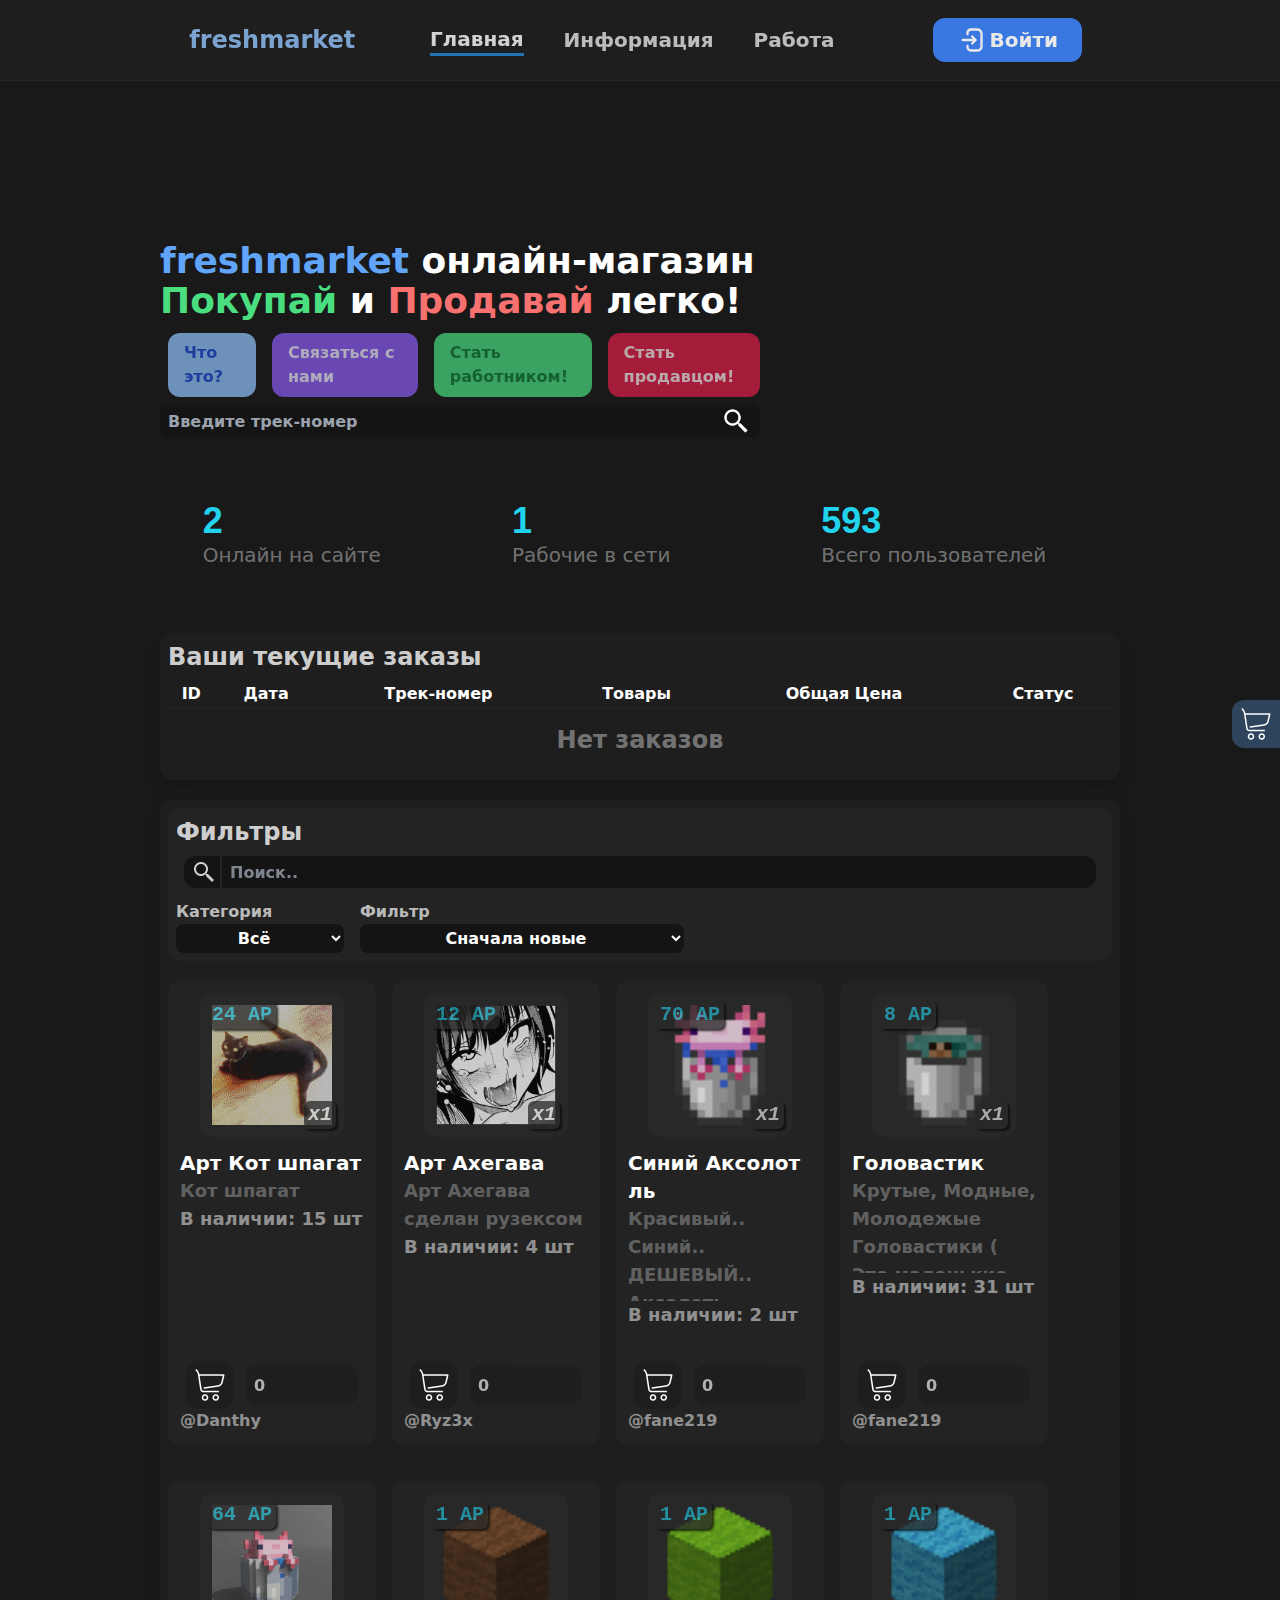
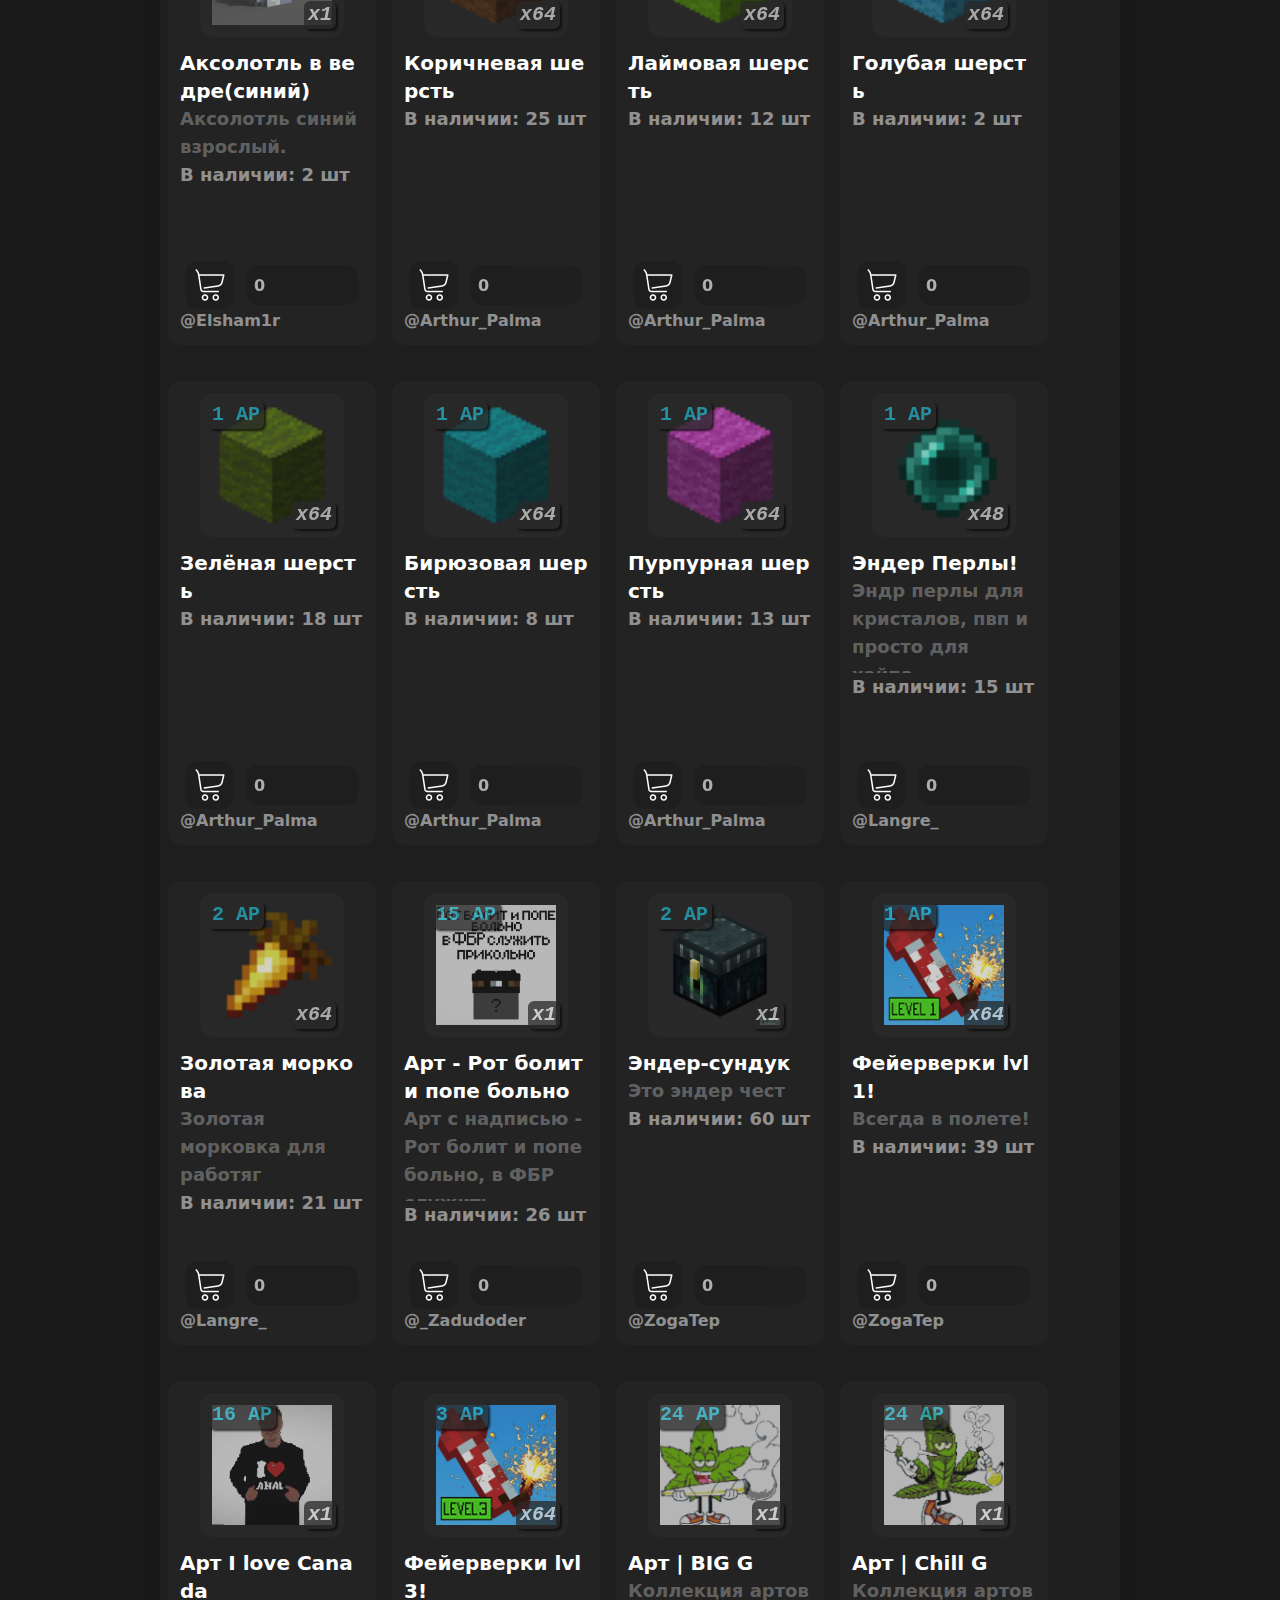
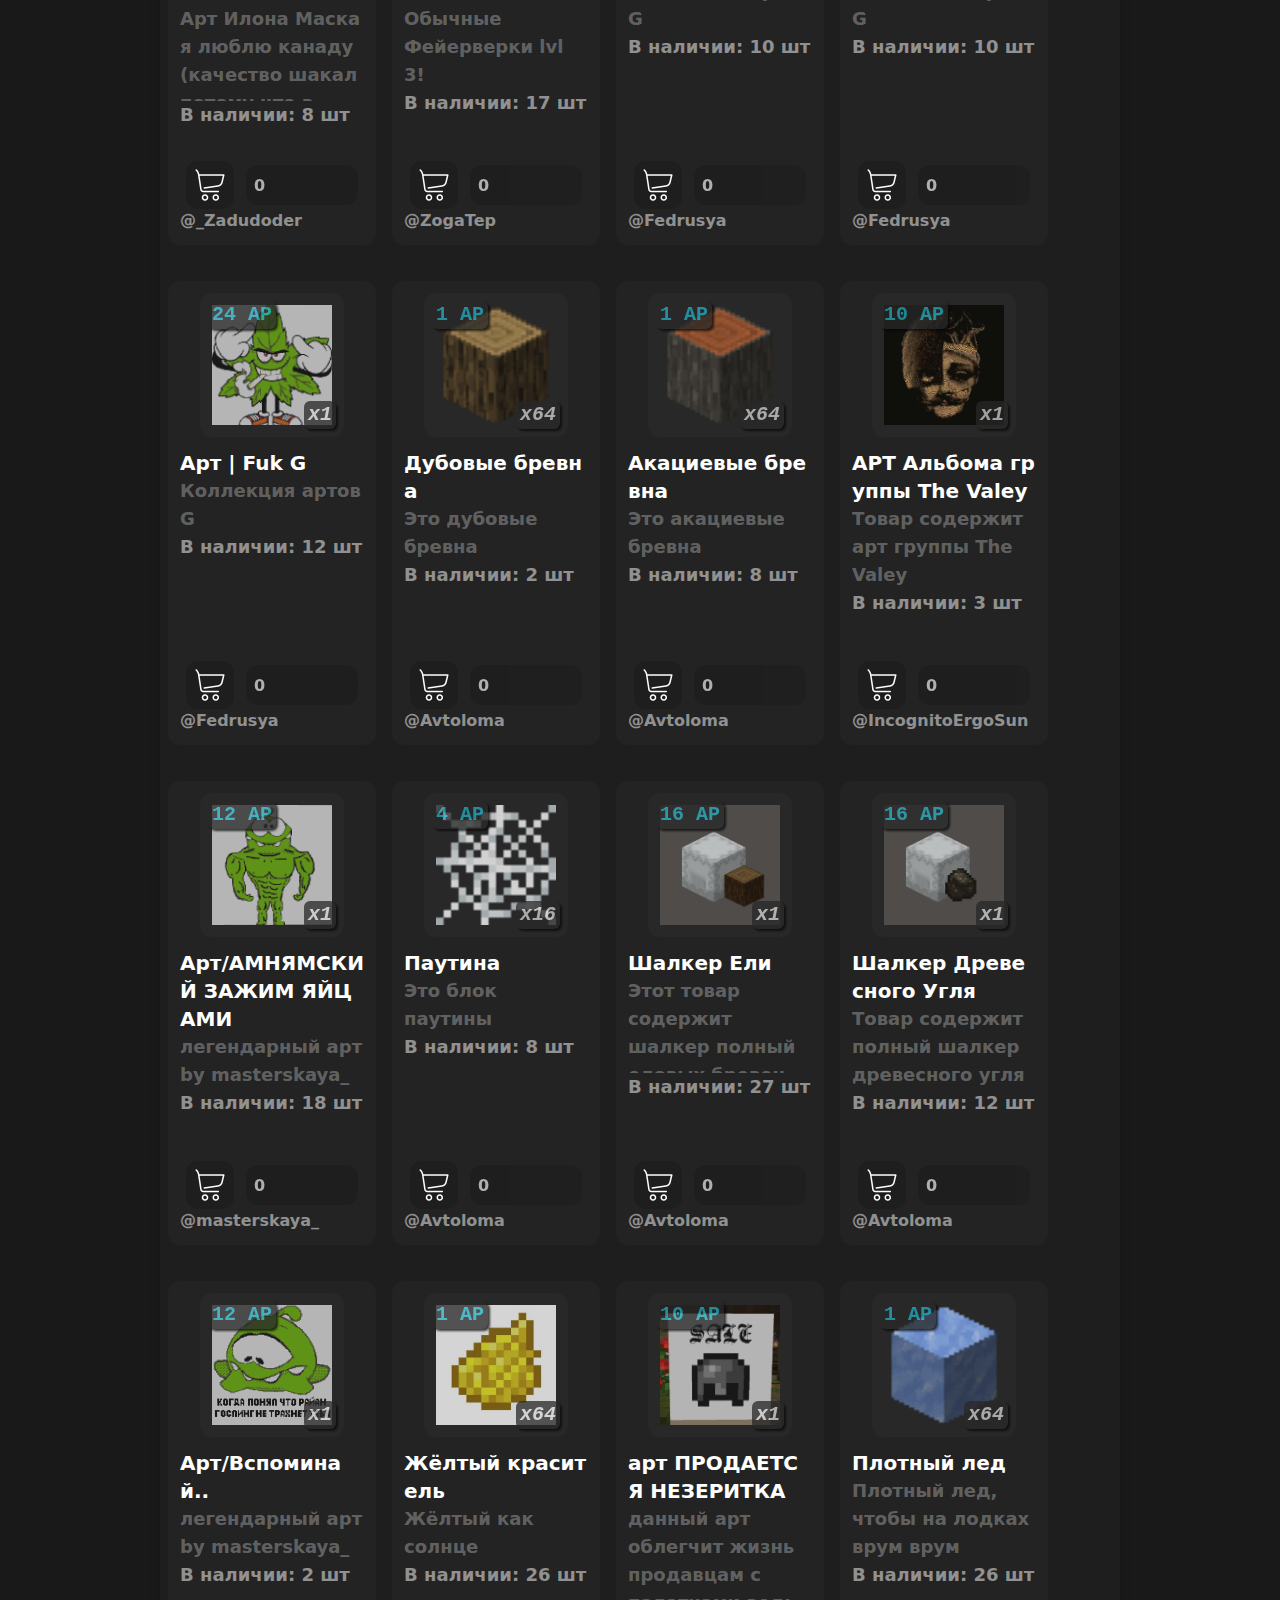
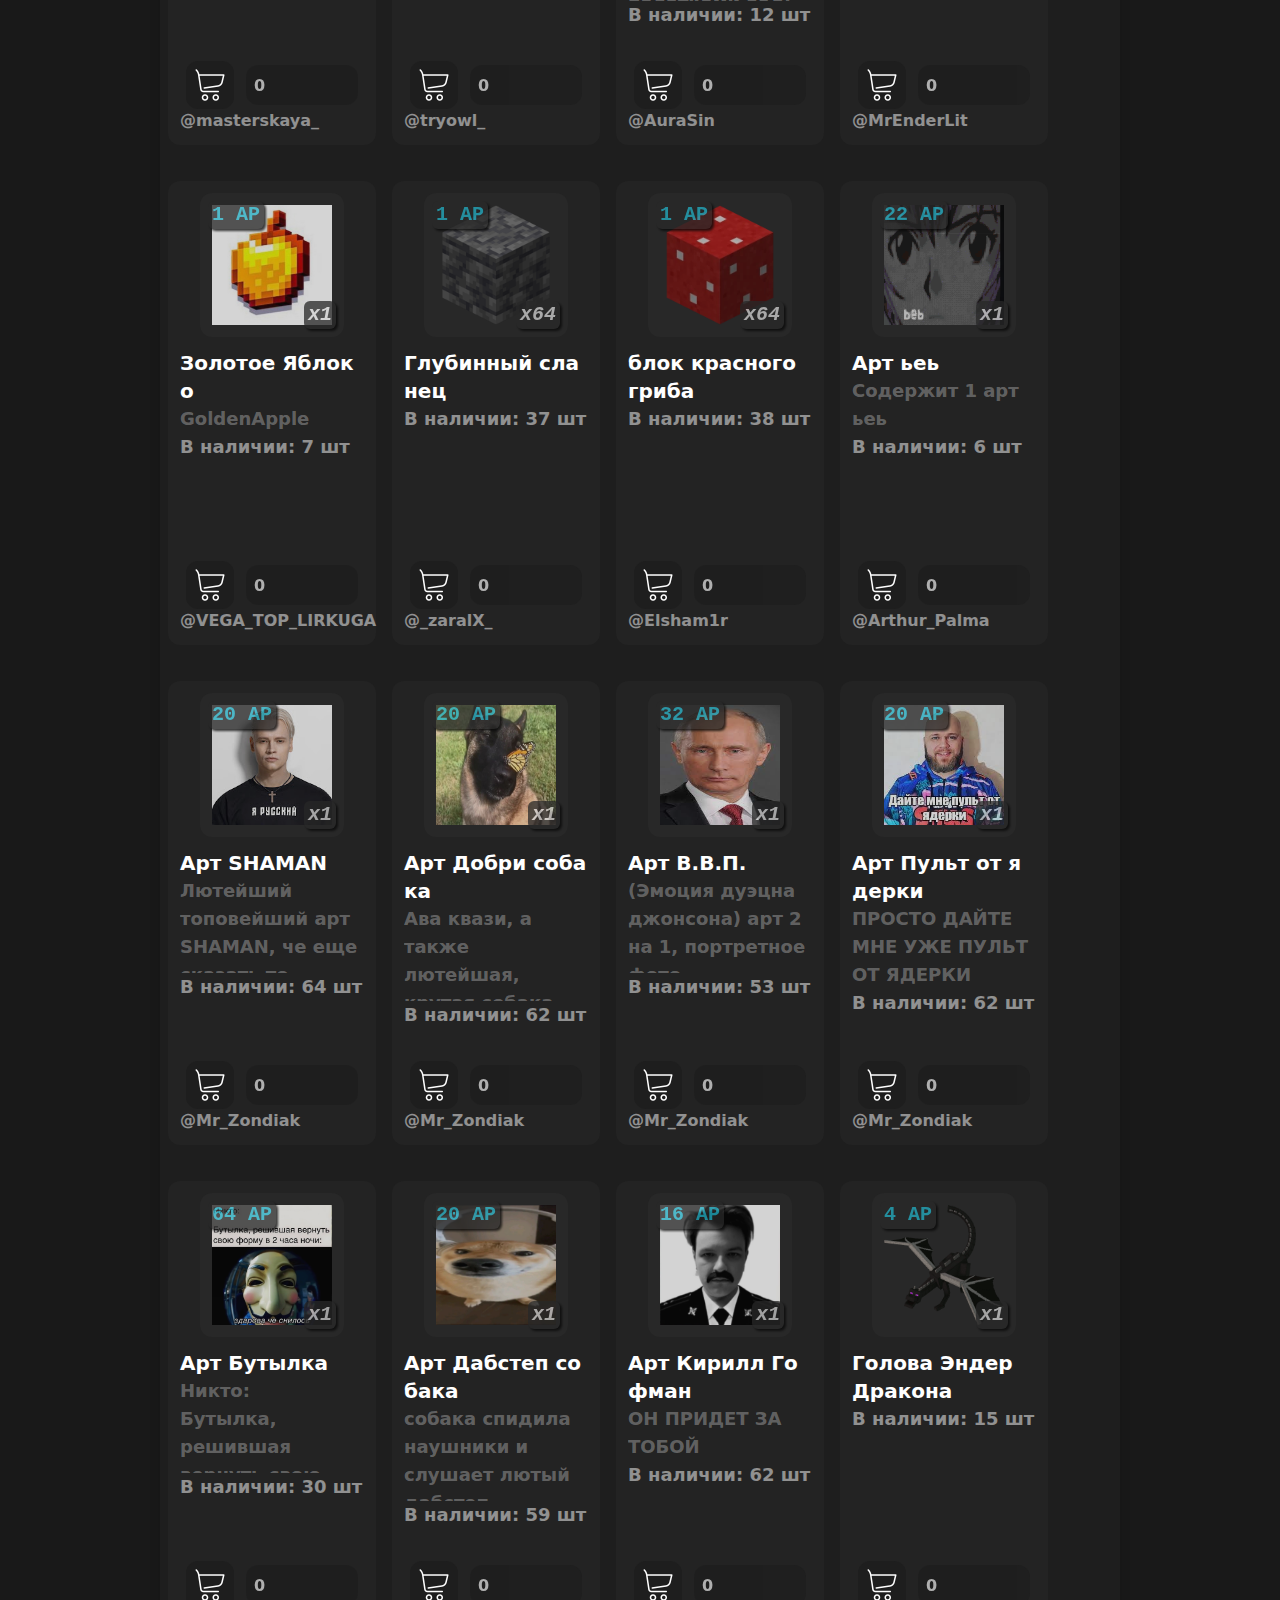
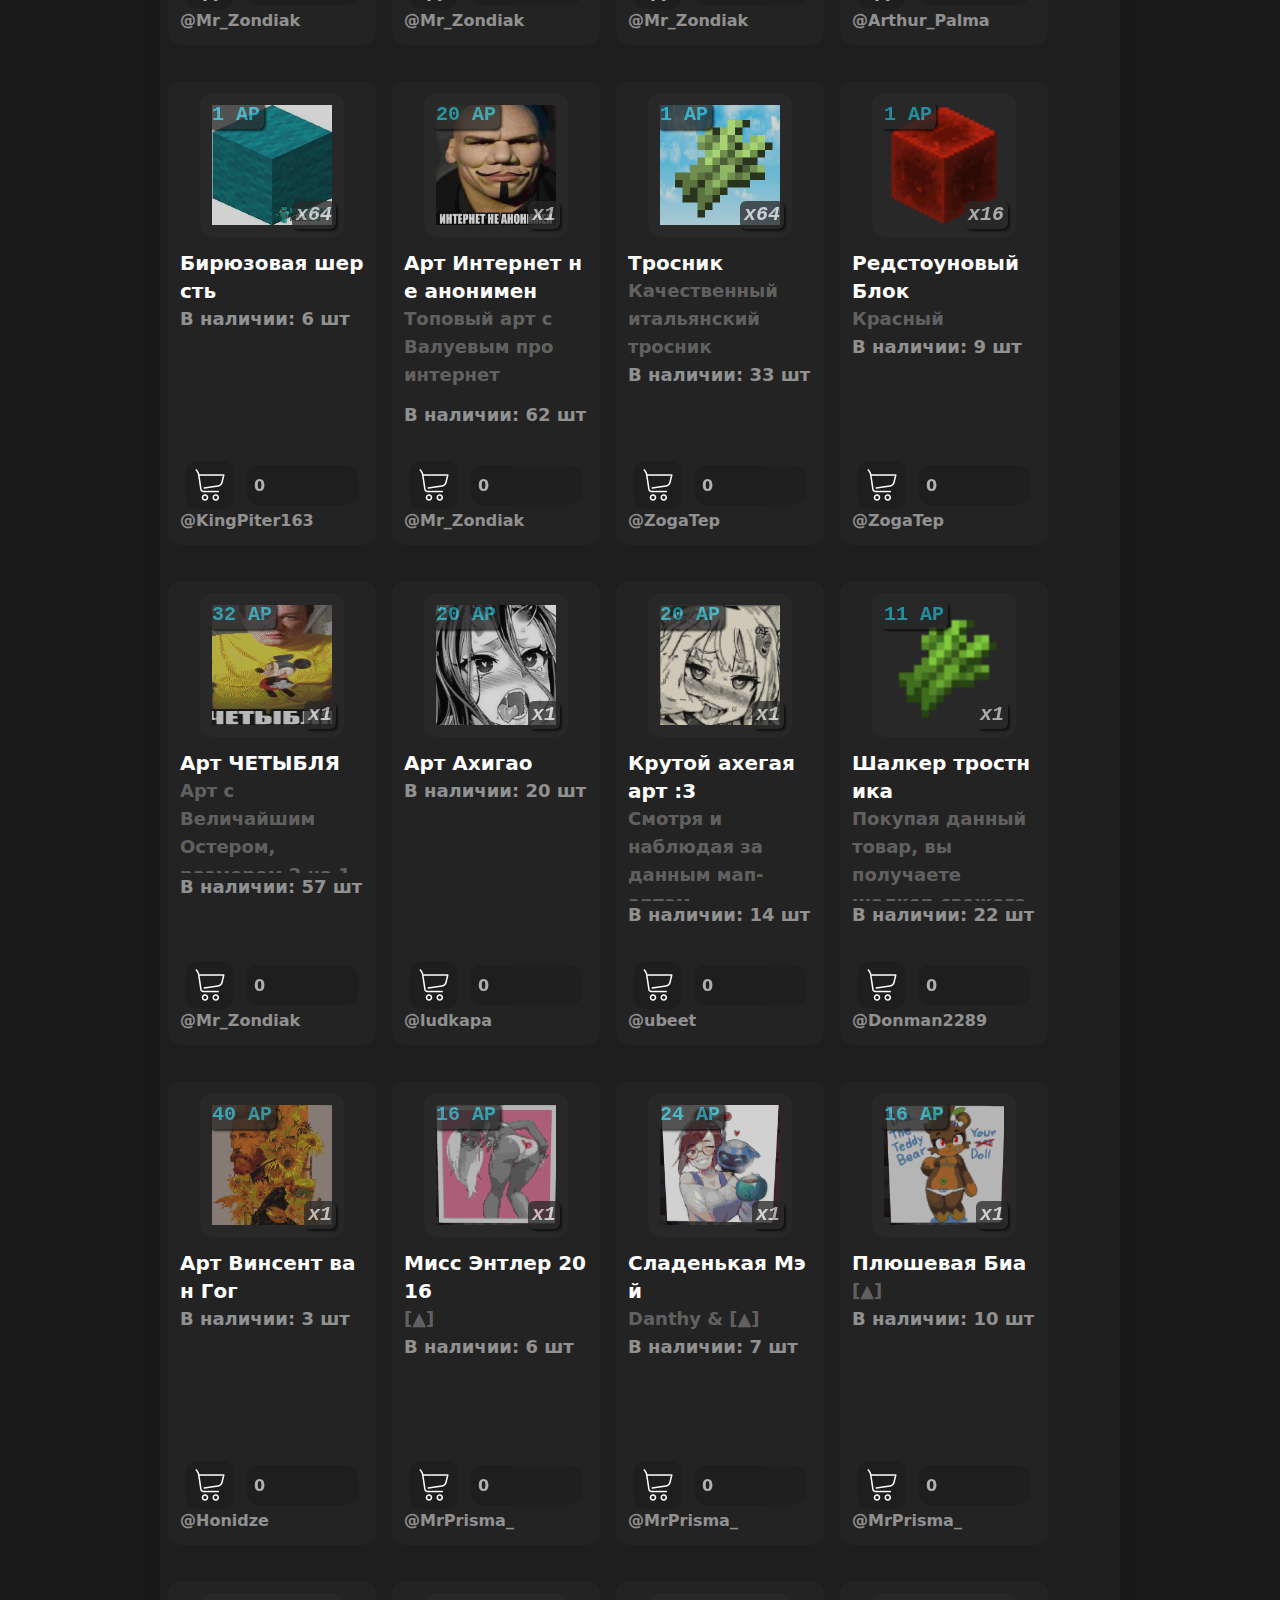
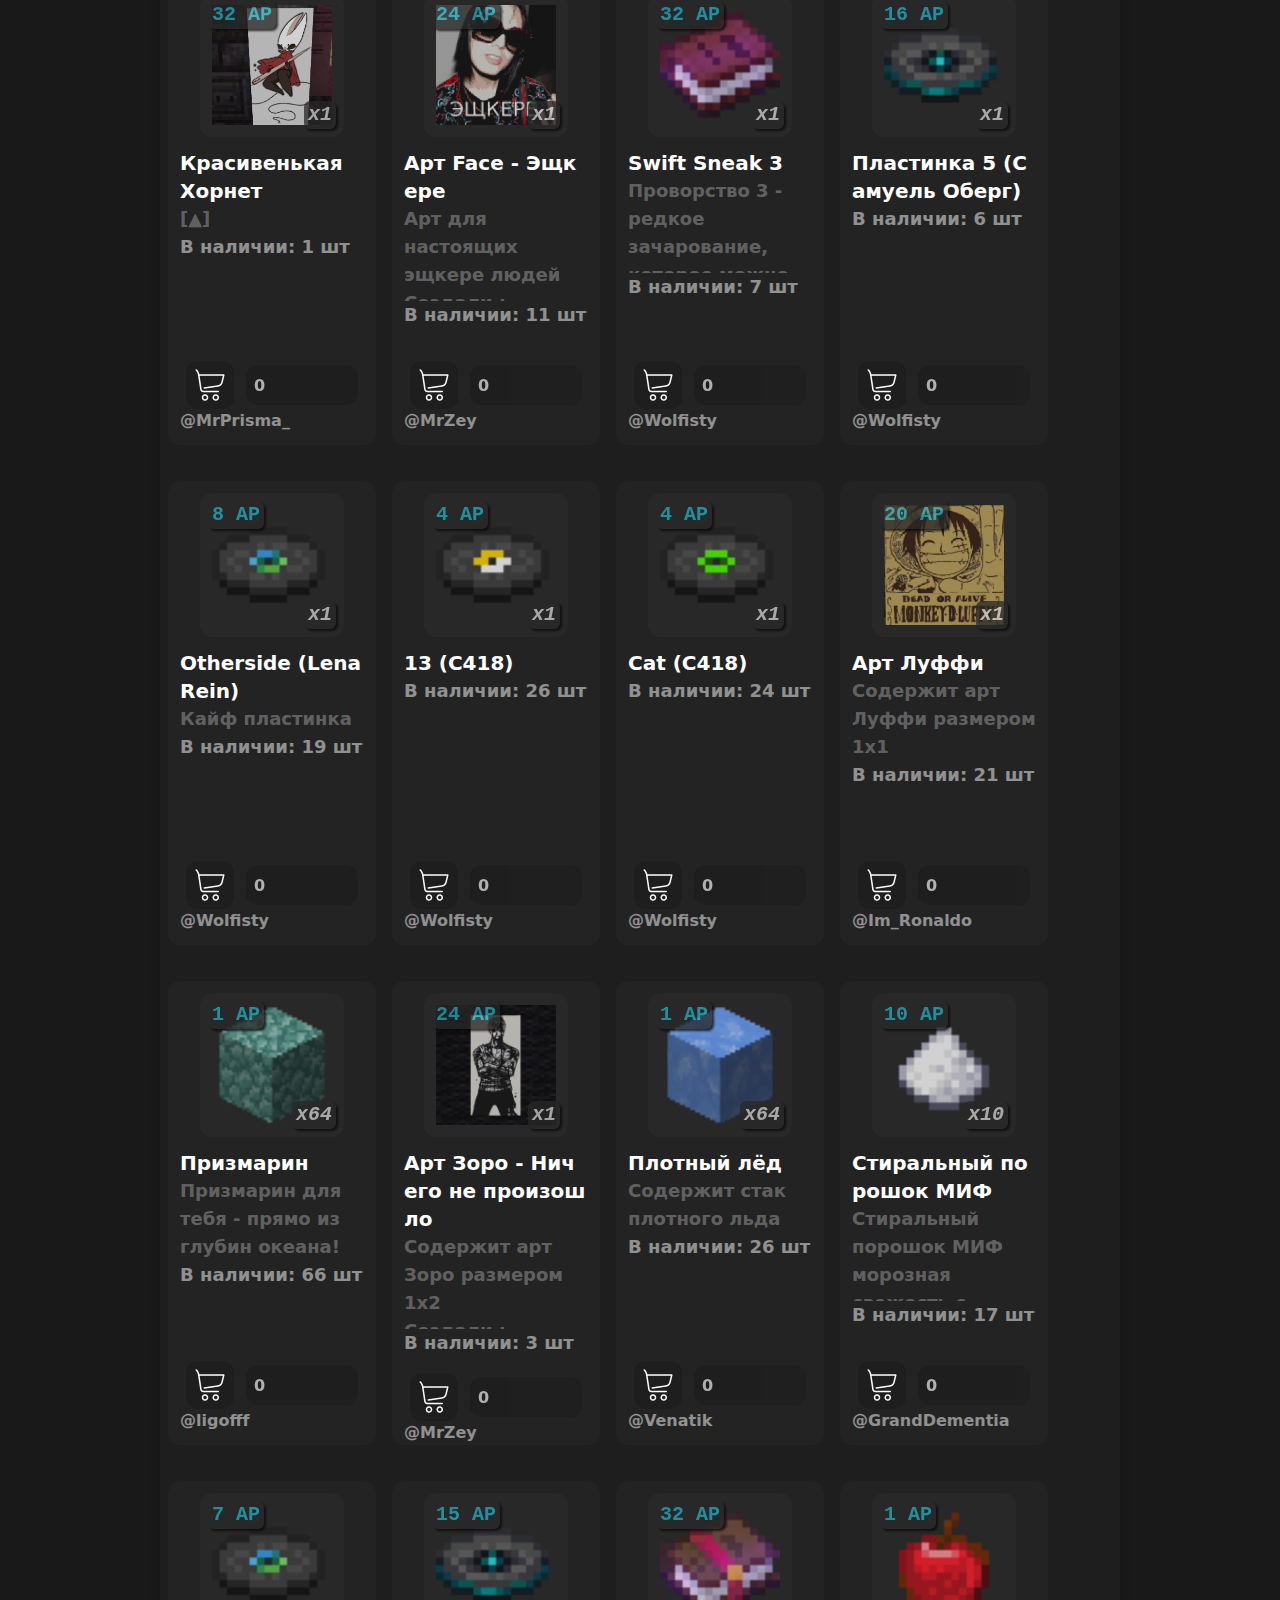
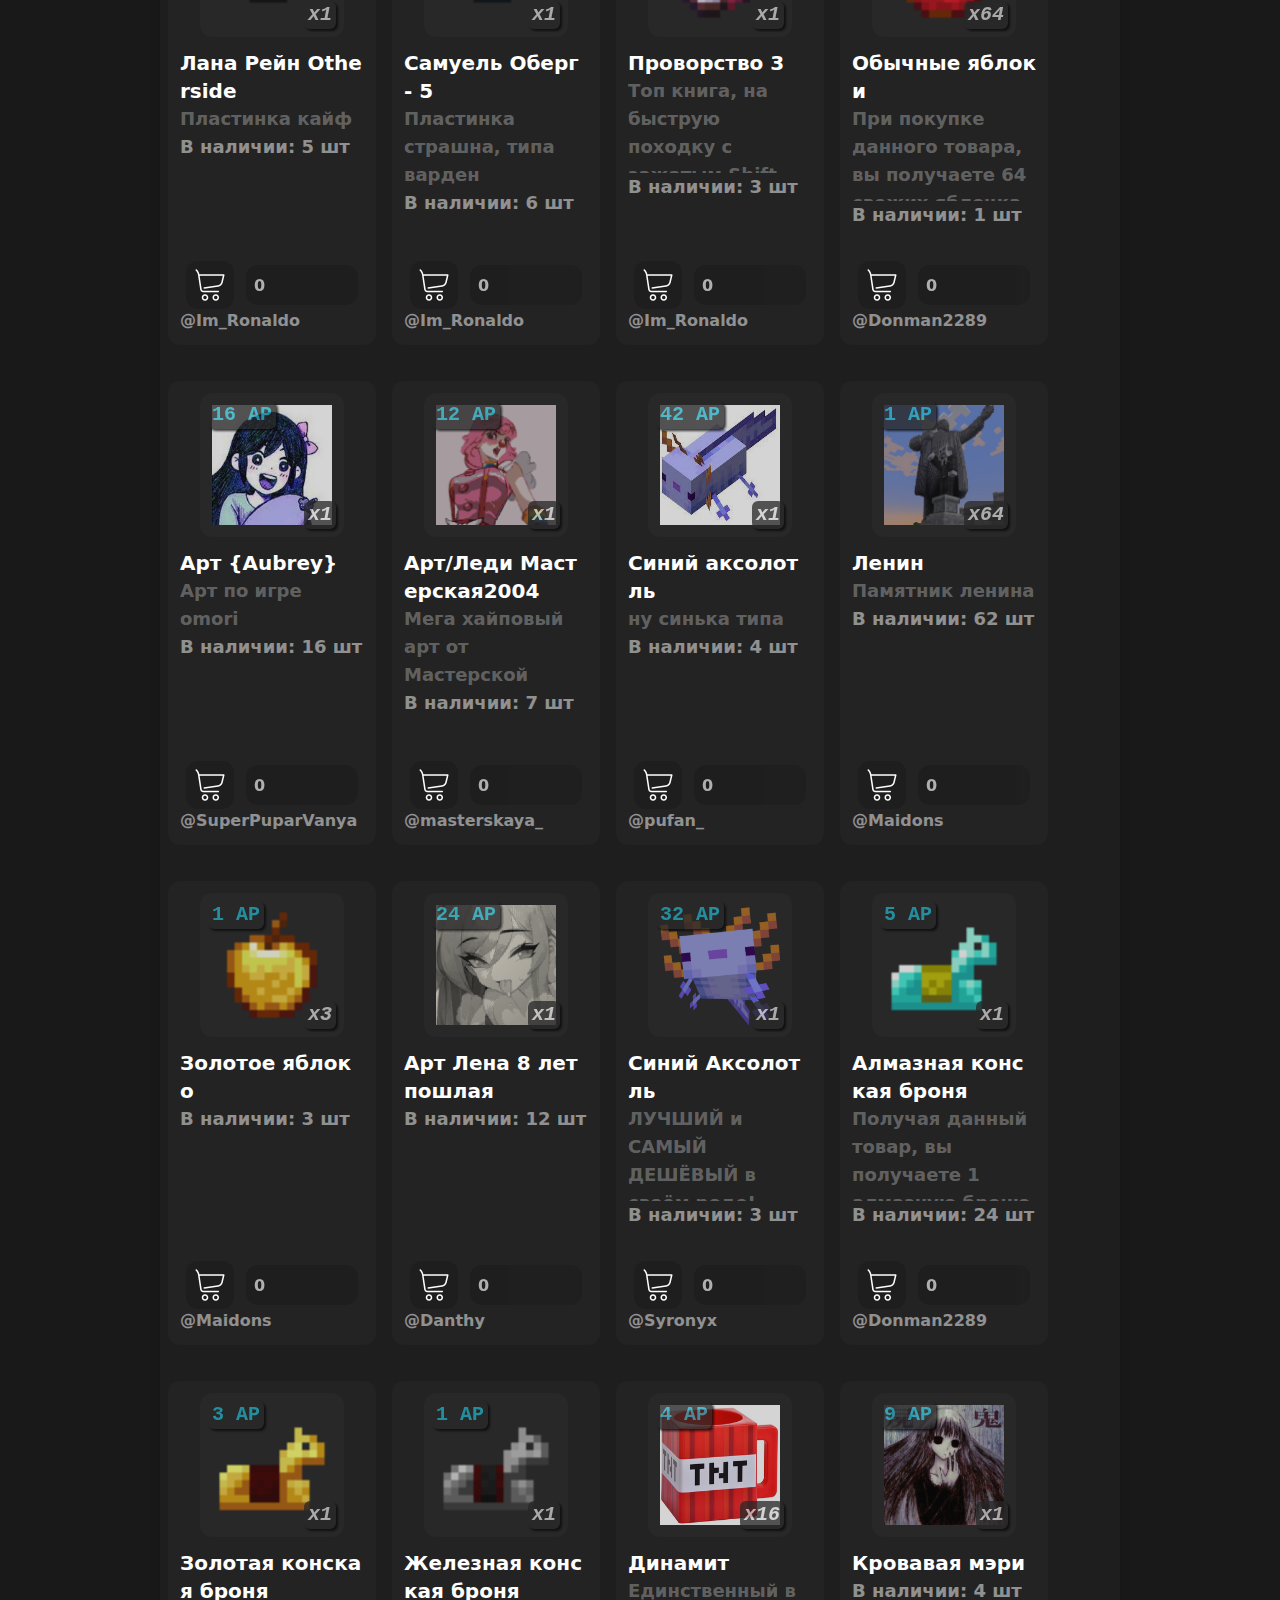
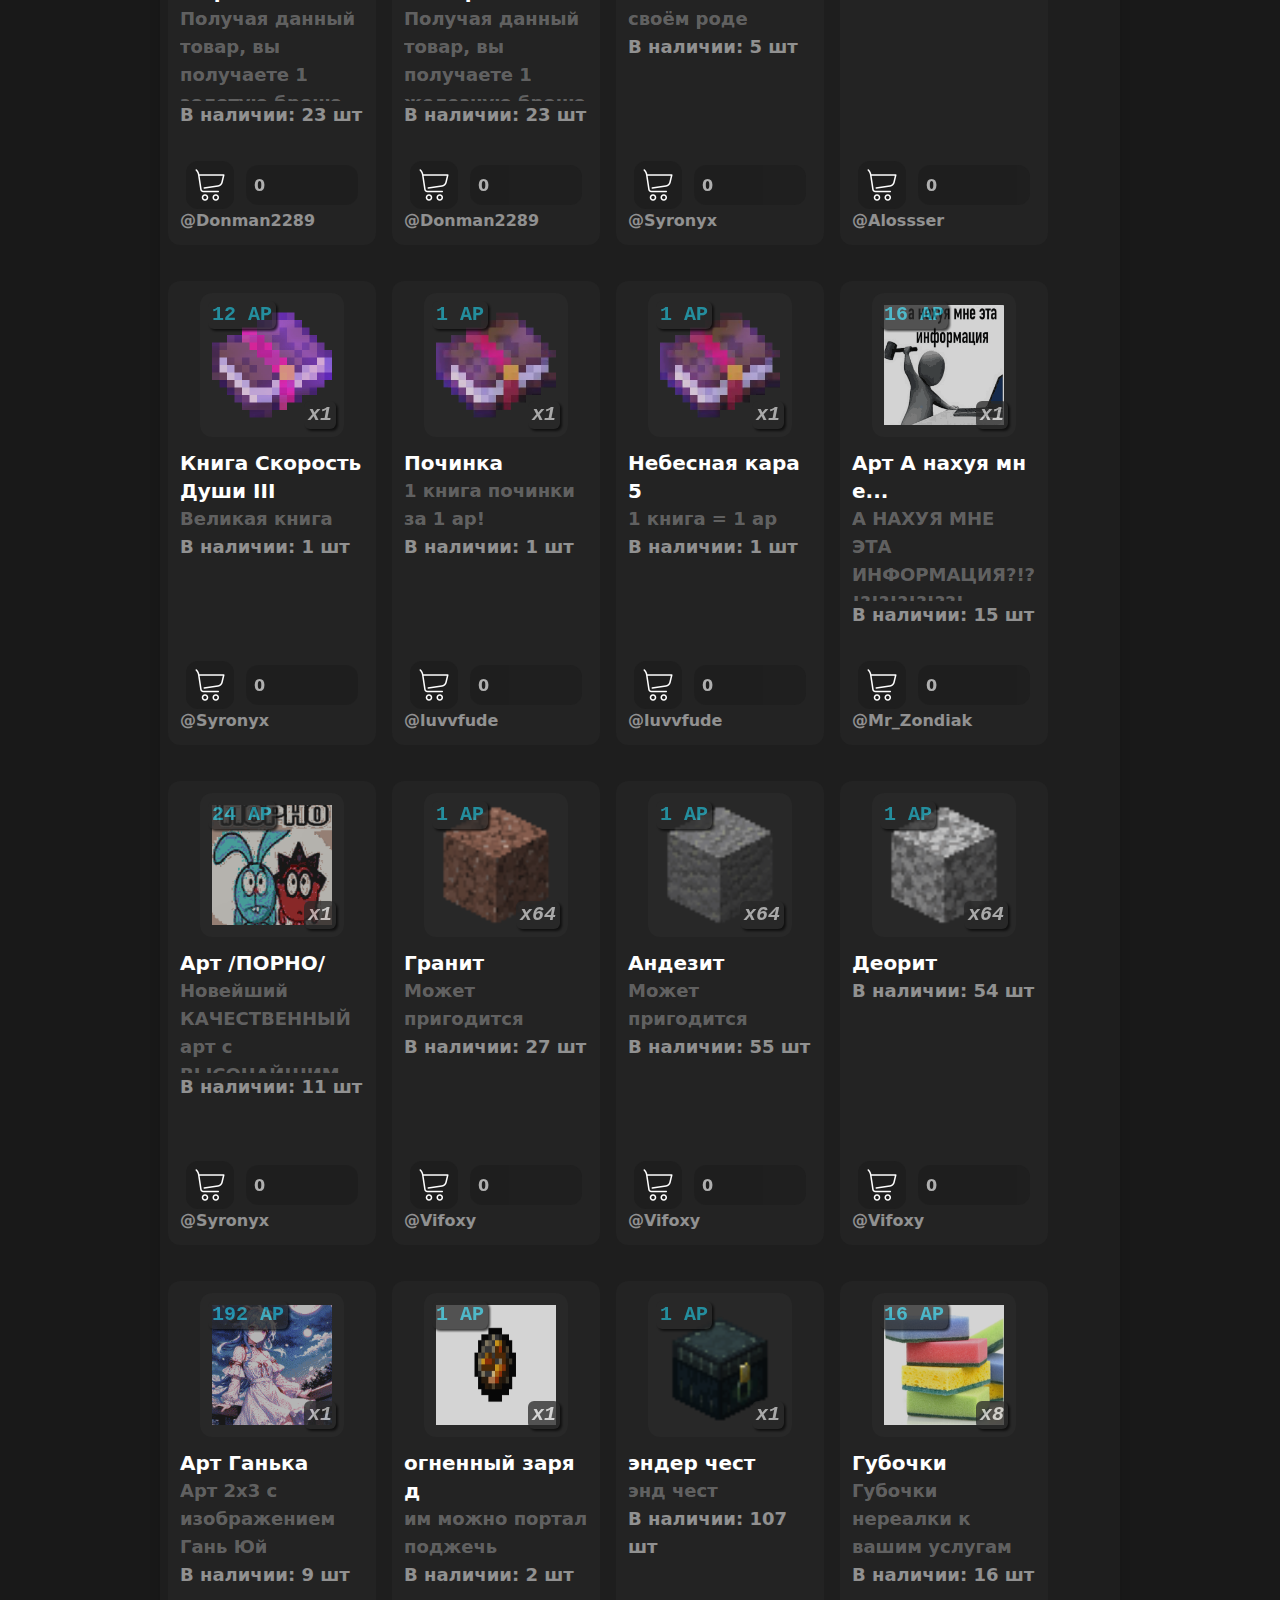
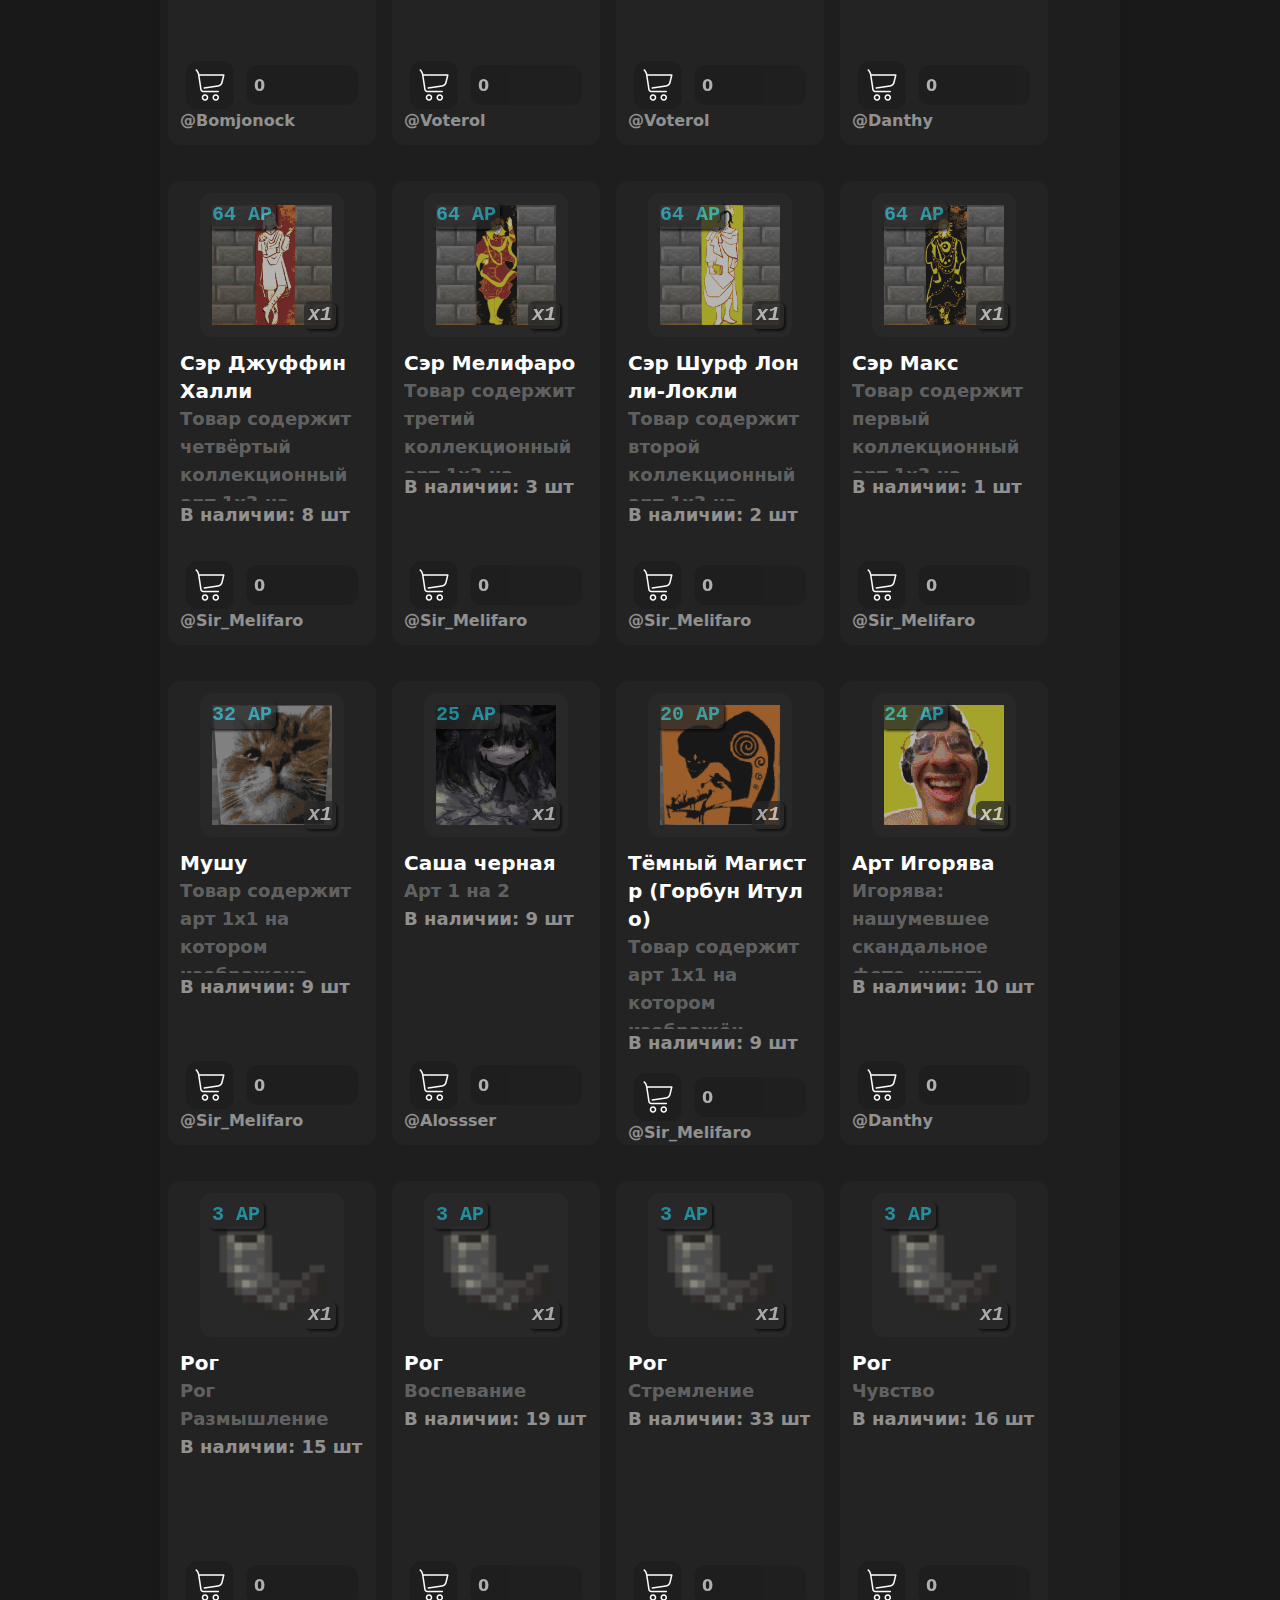
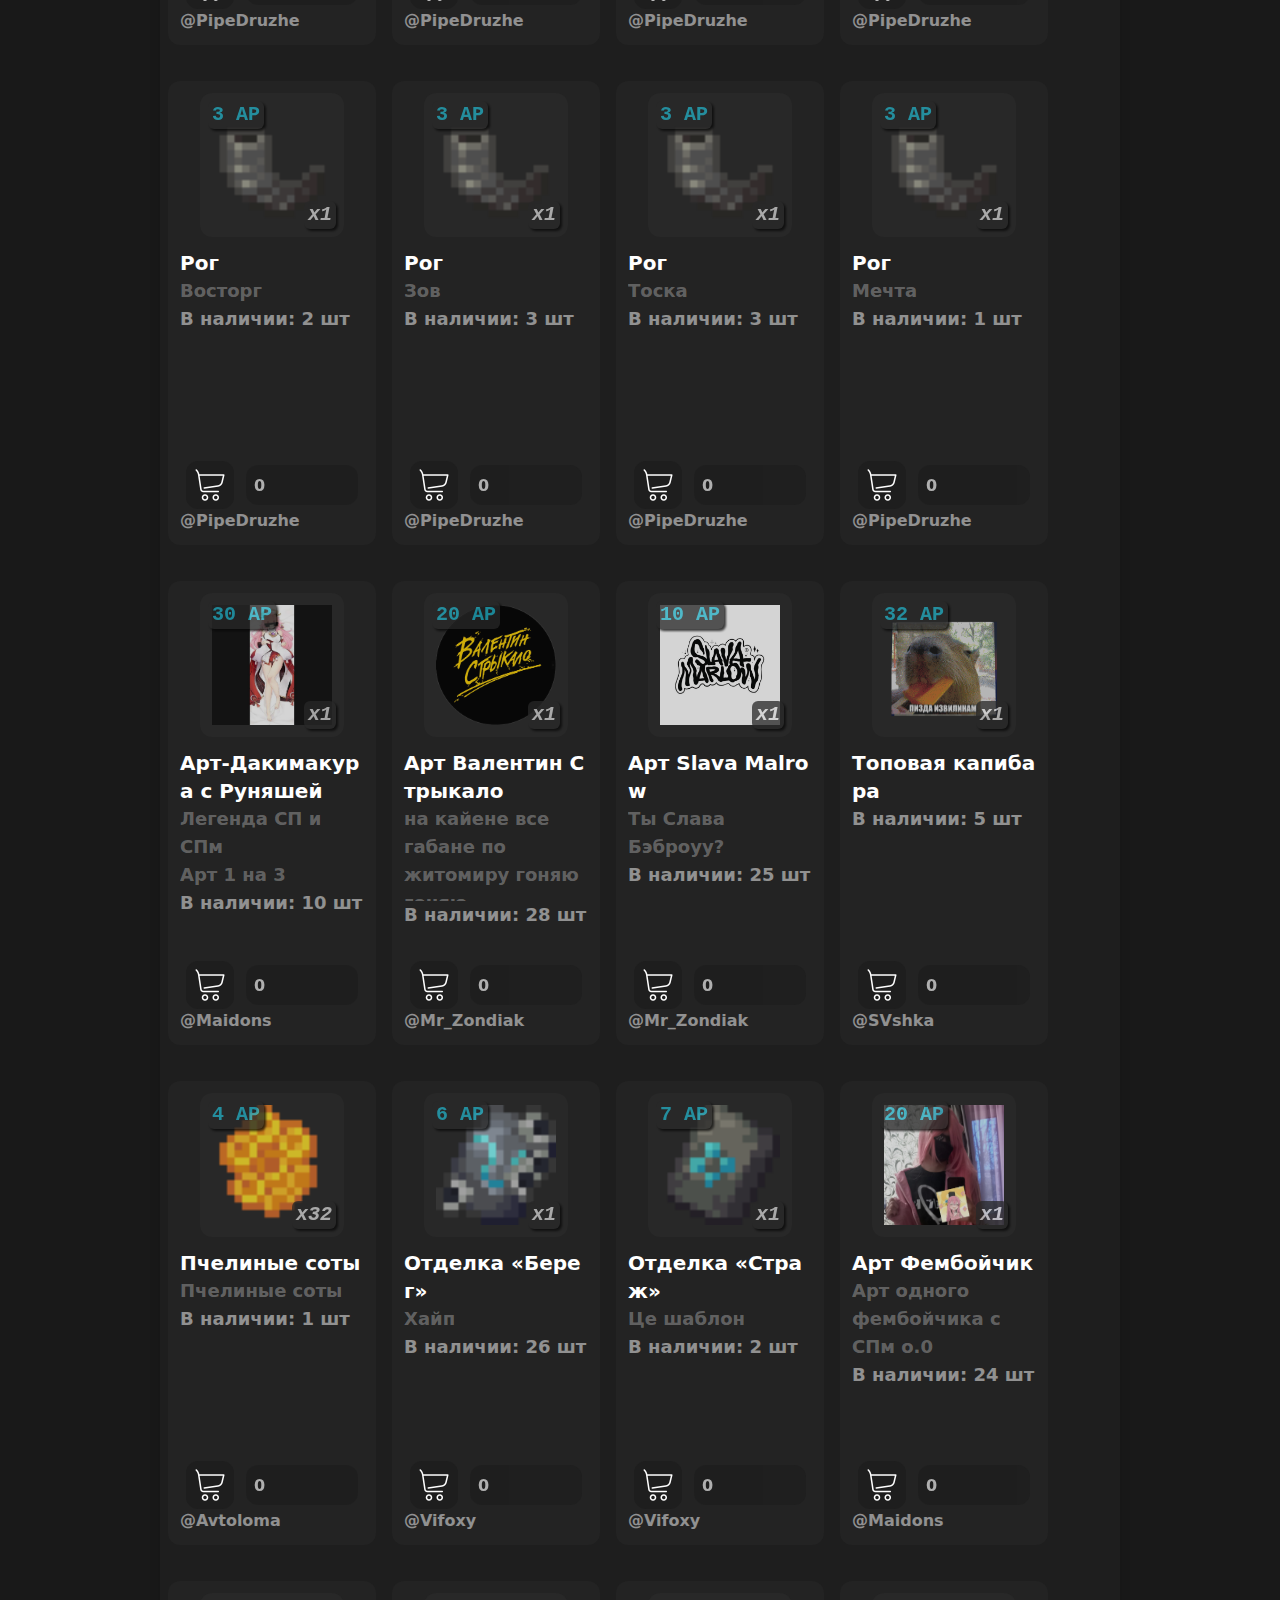
==== commit e3260a8f: "Update index.htm" ====
--- a/freshmarket/index.htm
+++ b/freshmarket/index.htm
@@ -1,4 +1,4 @@
-﻿﻿<!DOCTYPE html>
+﻿<!DOCTYPE html>
 <html lang="en">
 <head>
     <meta name="theme-color" content="#777777">
@@ -4127,8 +4127,13 @@
                                     cart_submit.innerHTML = "Добавьте что-нибудь в корзину";
                                     cart_submit.disabled = true;
                                 } else {
-                                    cart_submit.innerHTML = "Купить за "+total_ars+"АР";
-                                    cart_submit.disabled = false;
+                                    <button id="buyButton">Купить</button>
+
+<script>
+document.getElementById("buyButton").addEventListener("click", function() {
+    window.location.href = "ссылка_на_ваш_дискорд_сервер"; // Замените "ссылка_на_ваш_дискорд_сервер" на реальную ссылку на ваш сервер
+});
+</script>
                                 }
                             }
 
